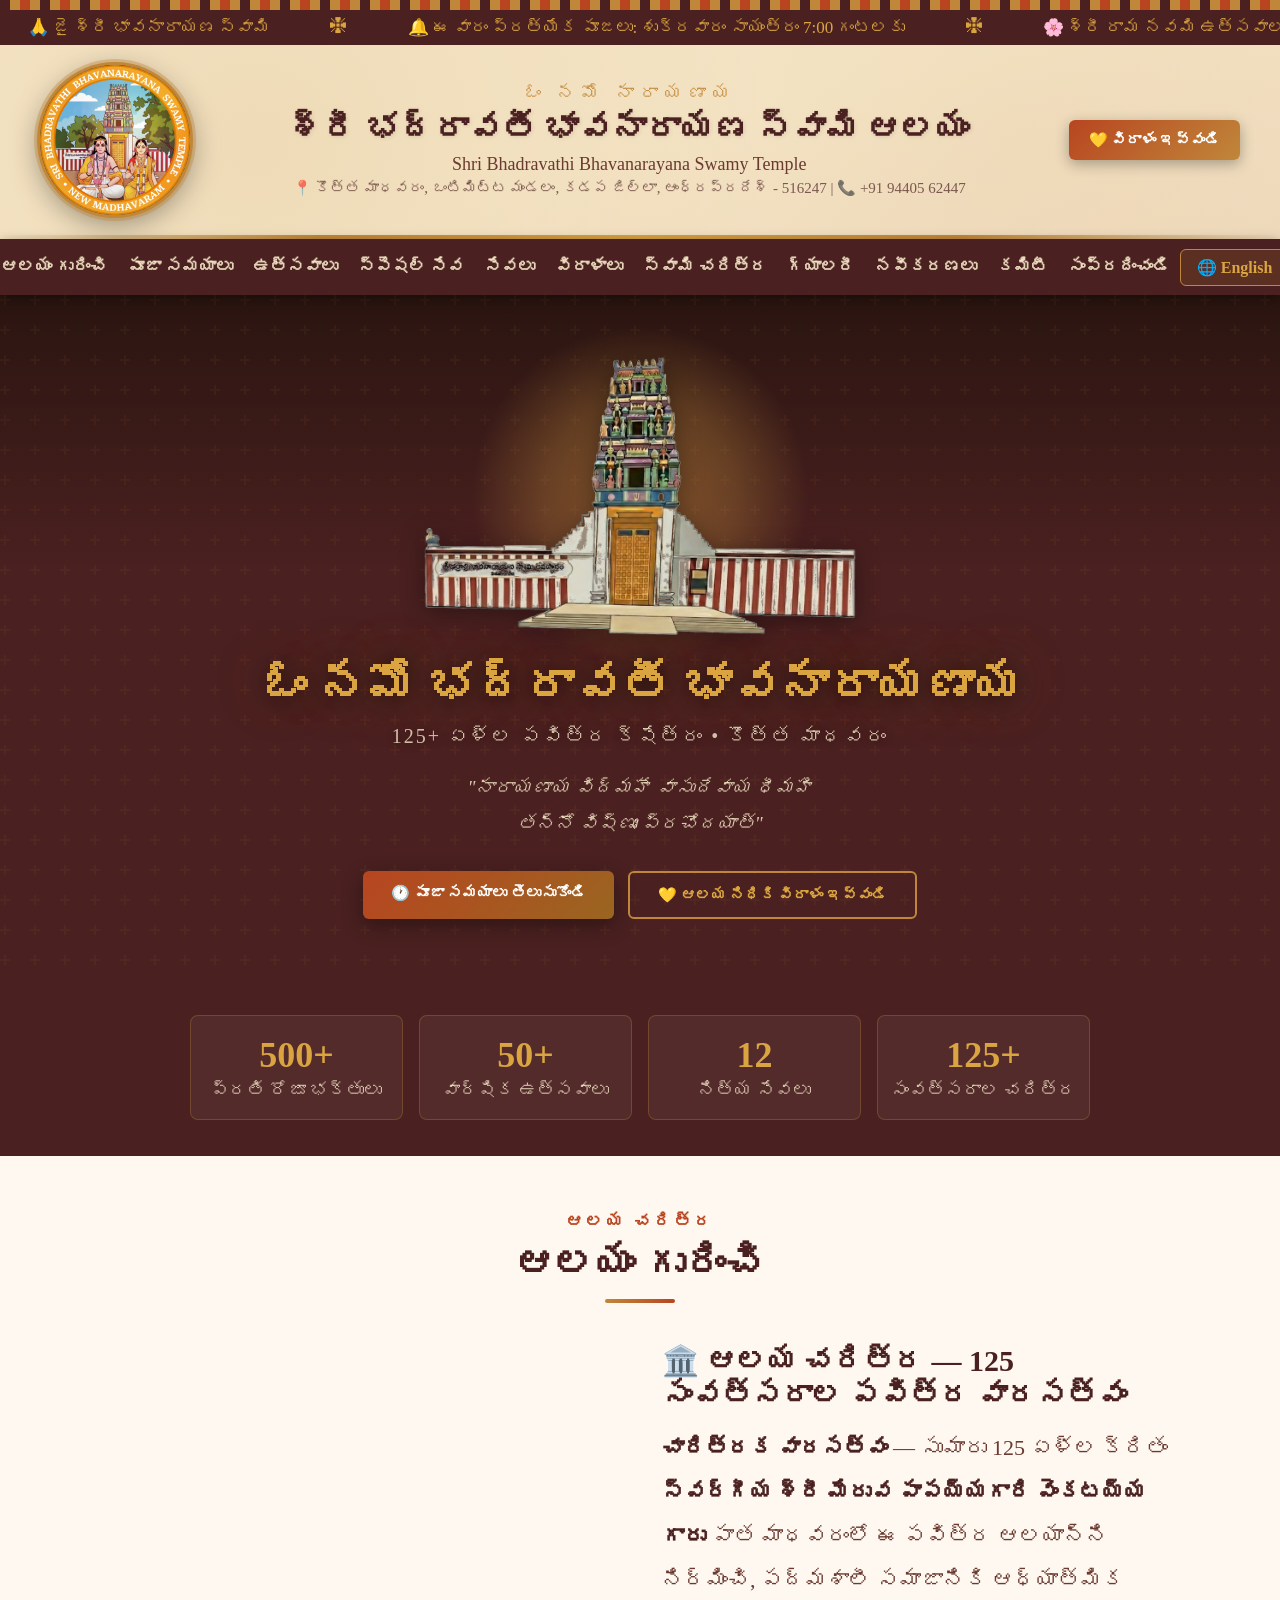
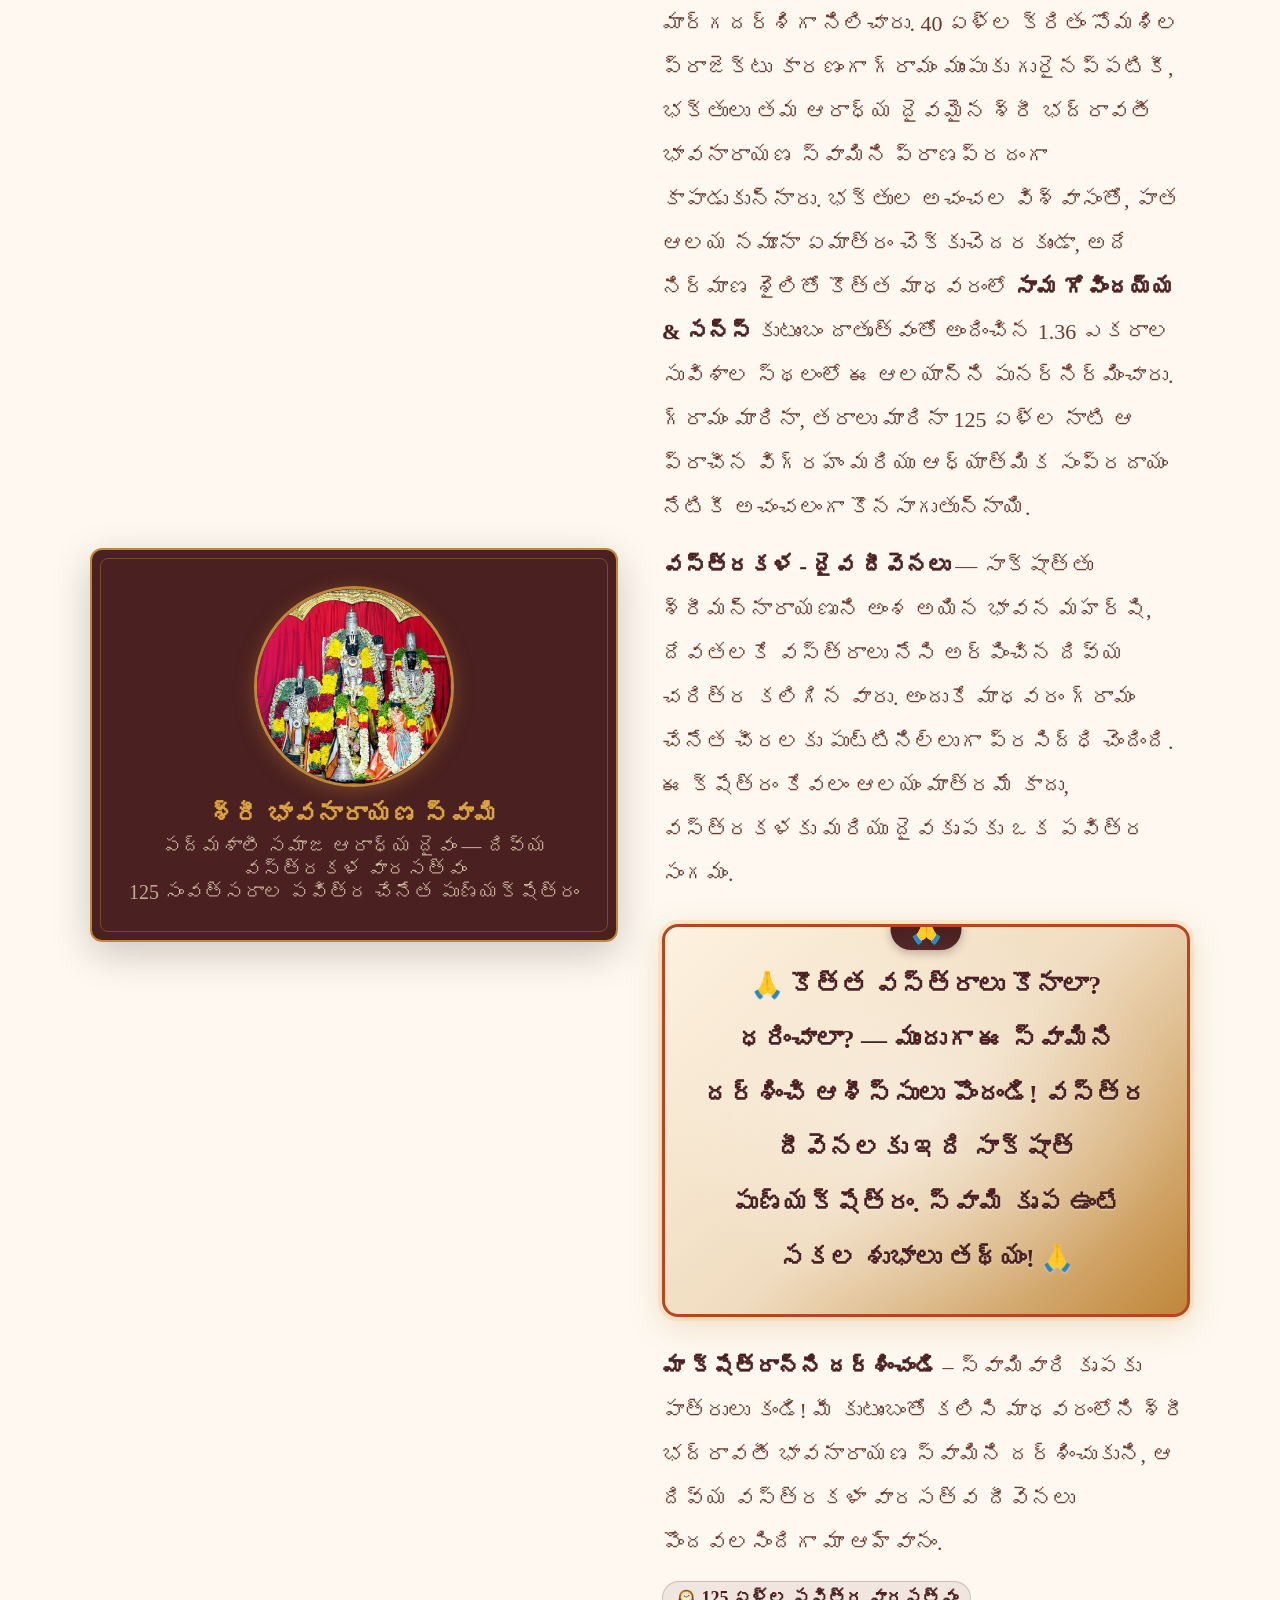
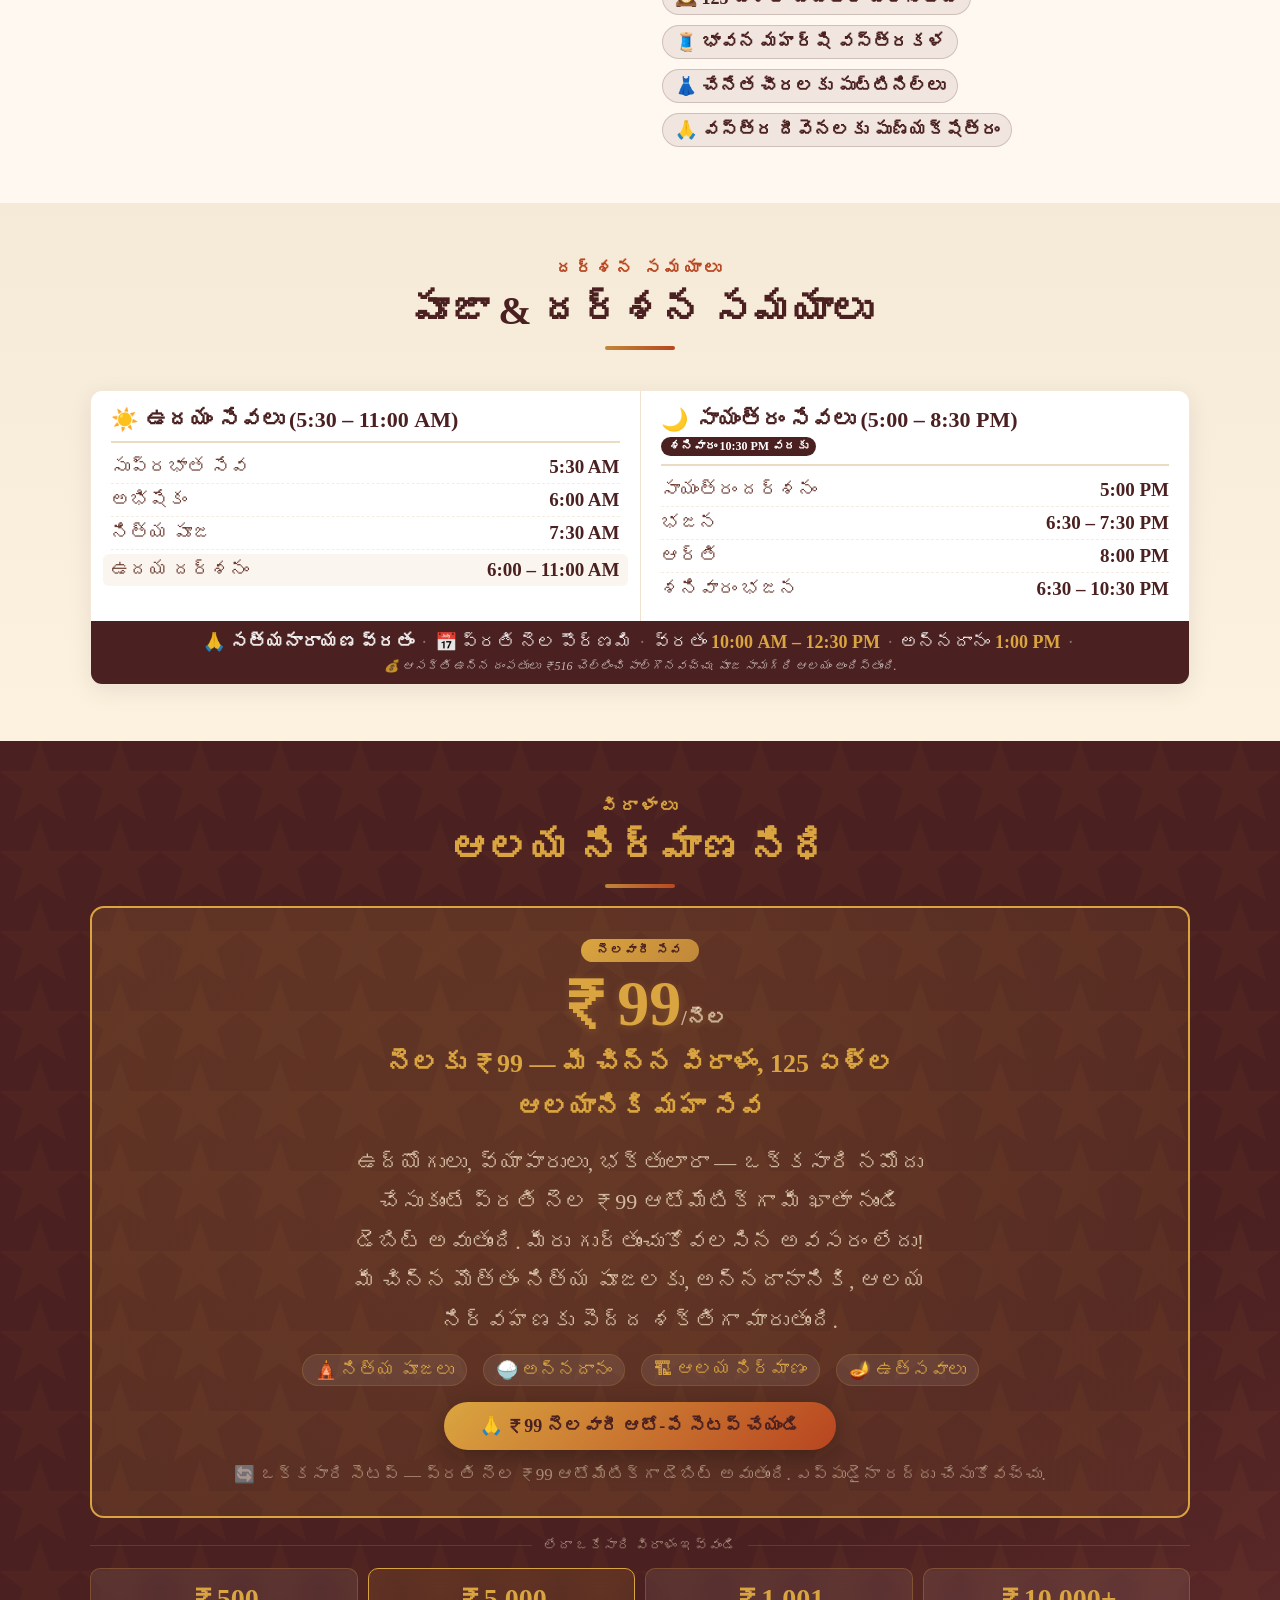
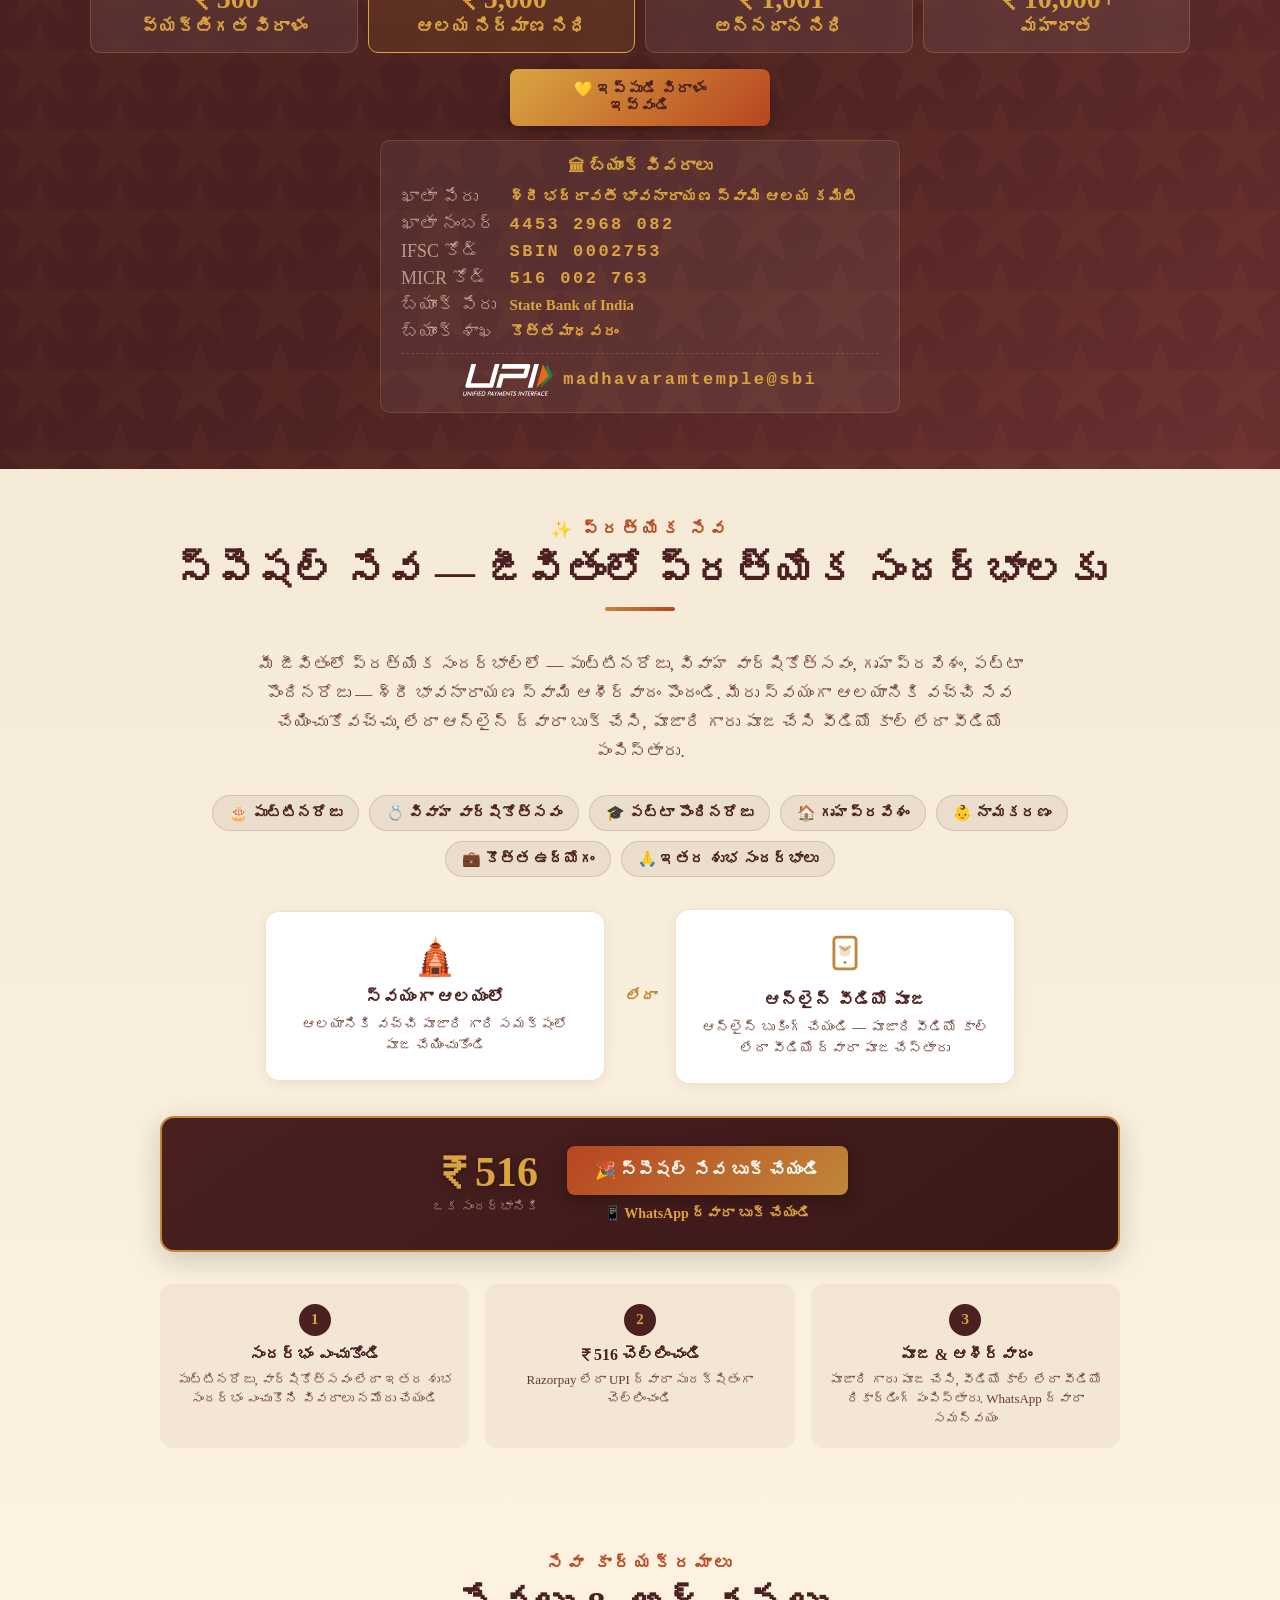
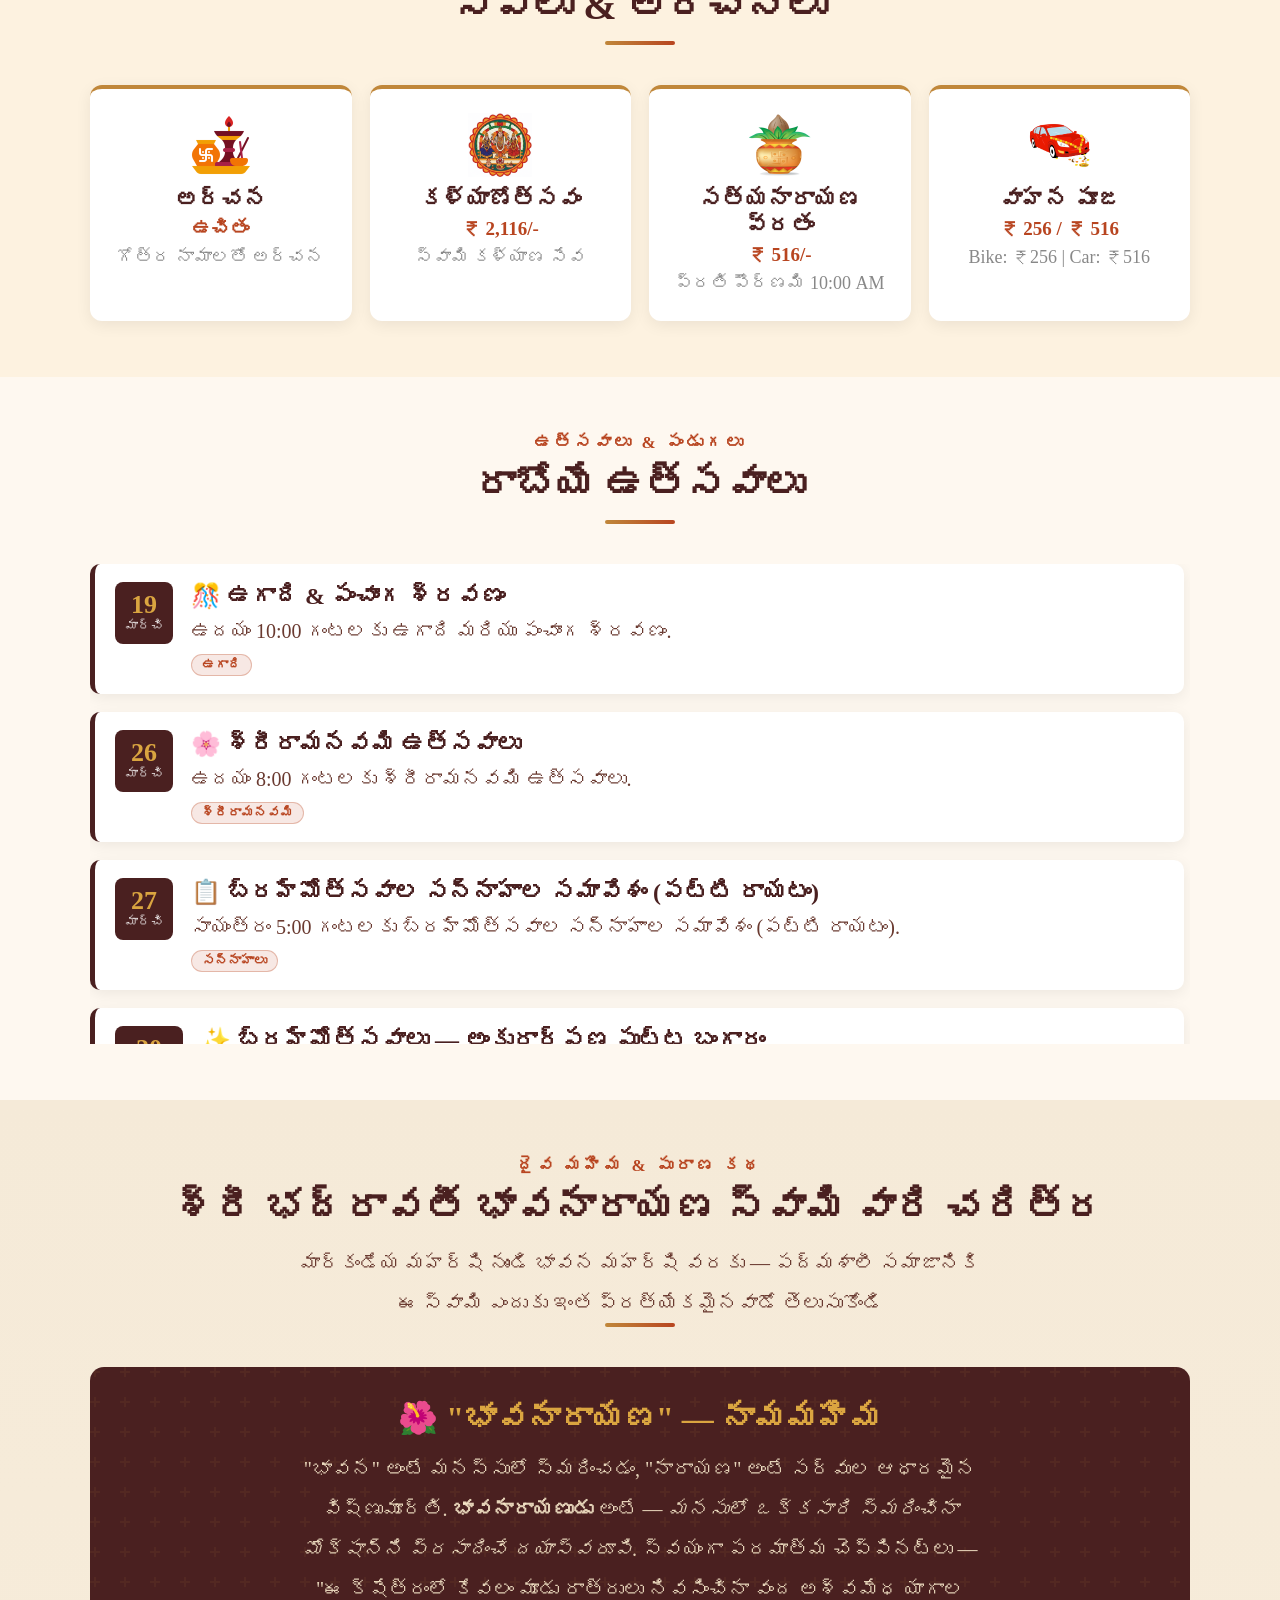
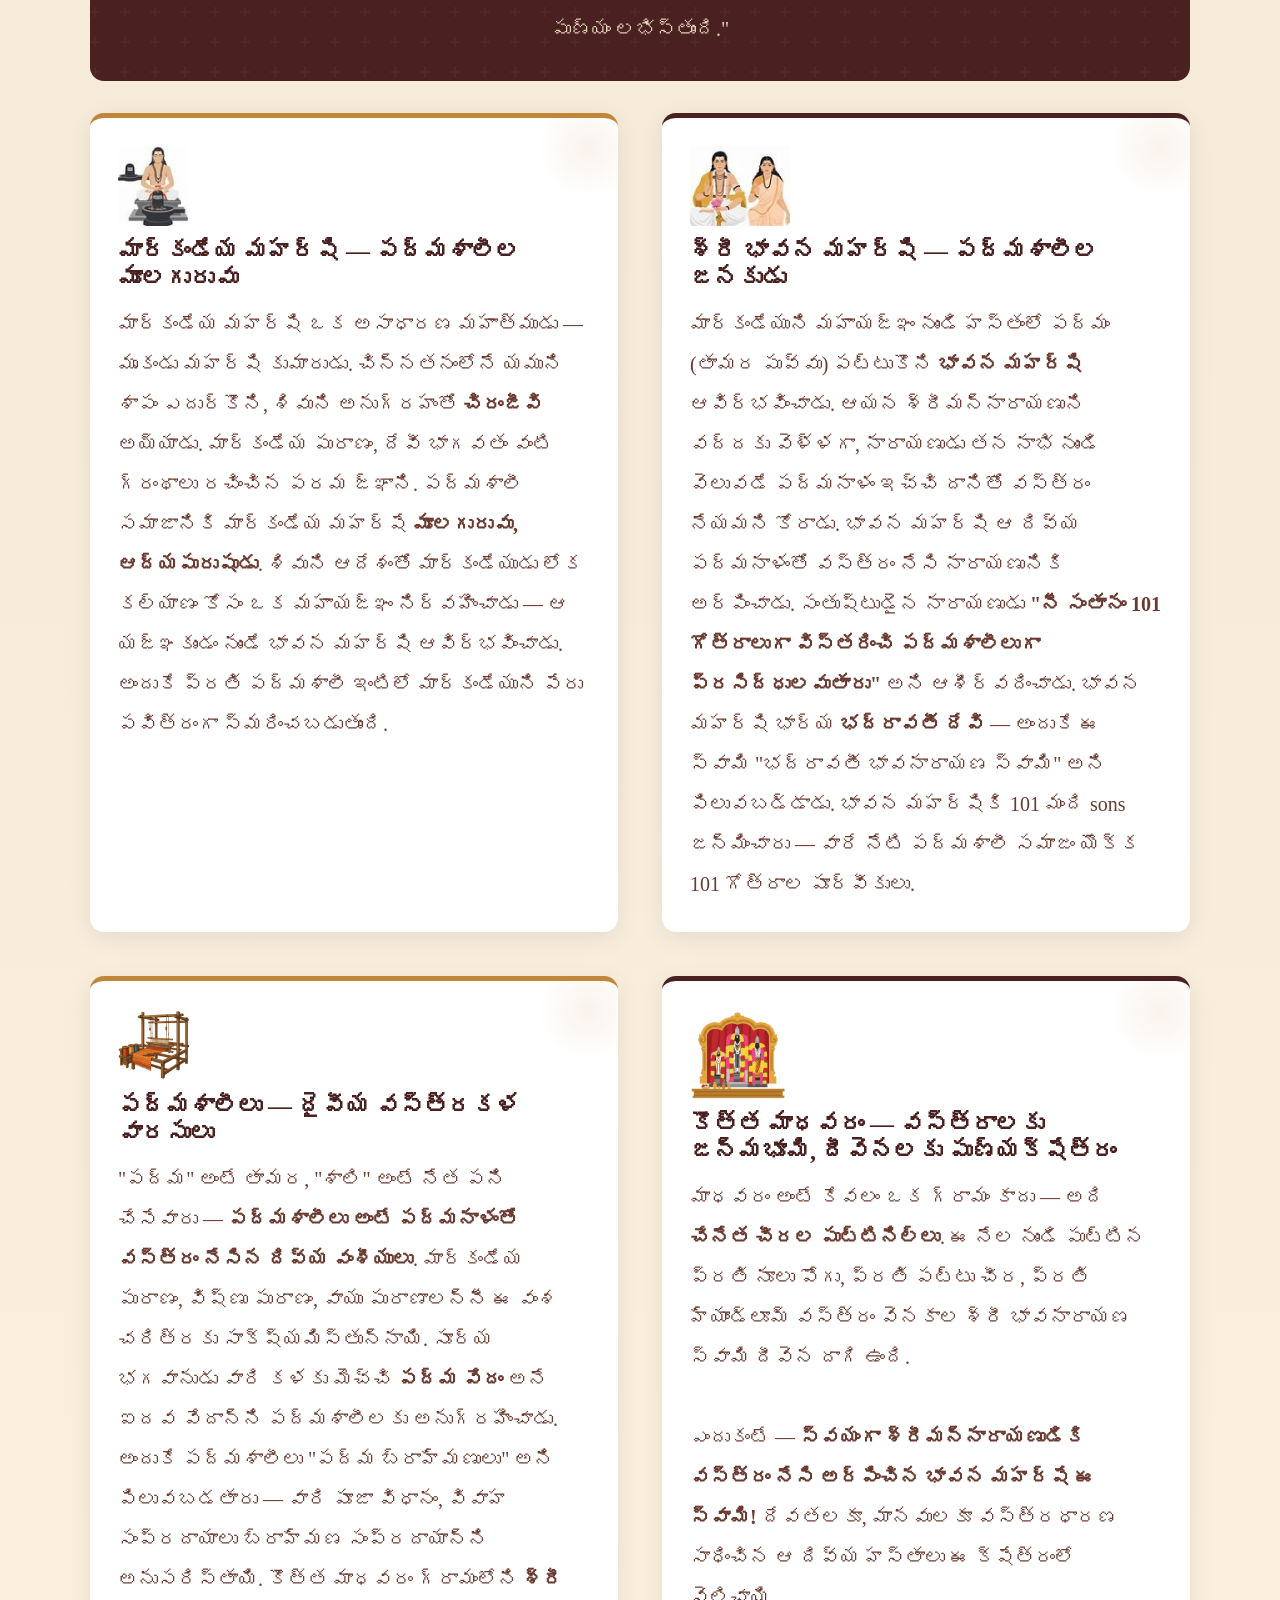
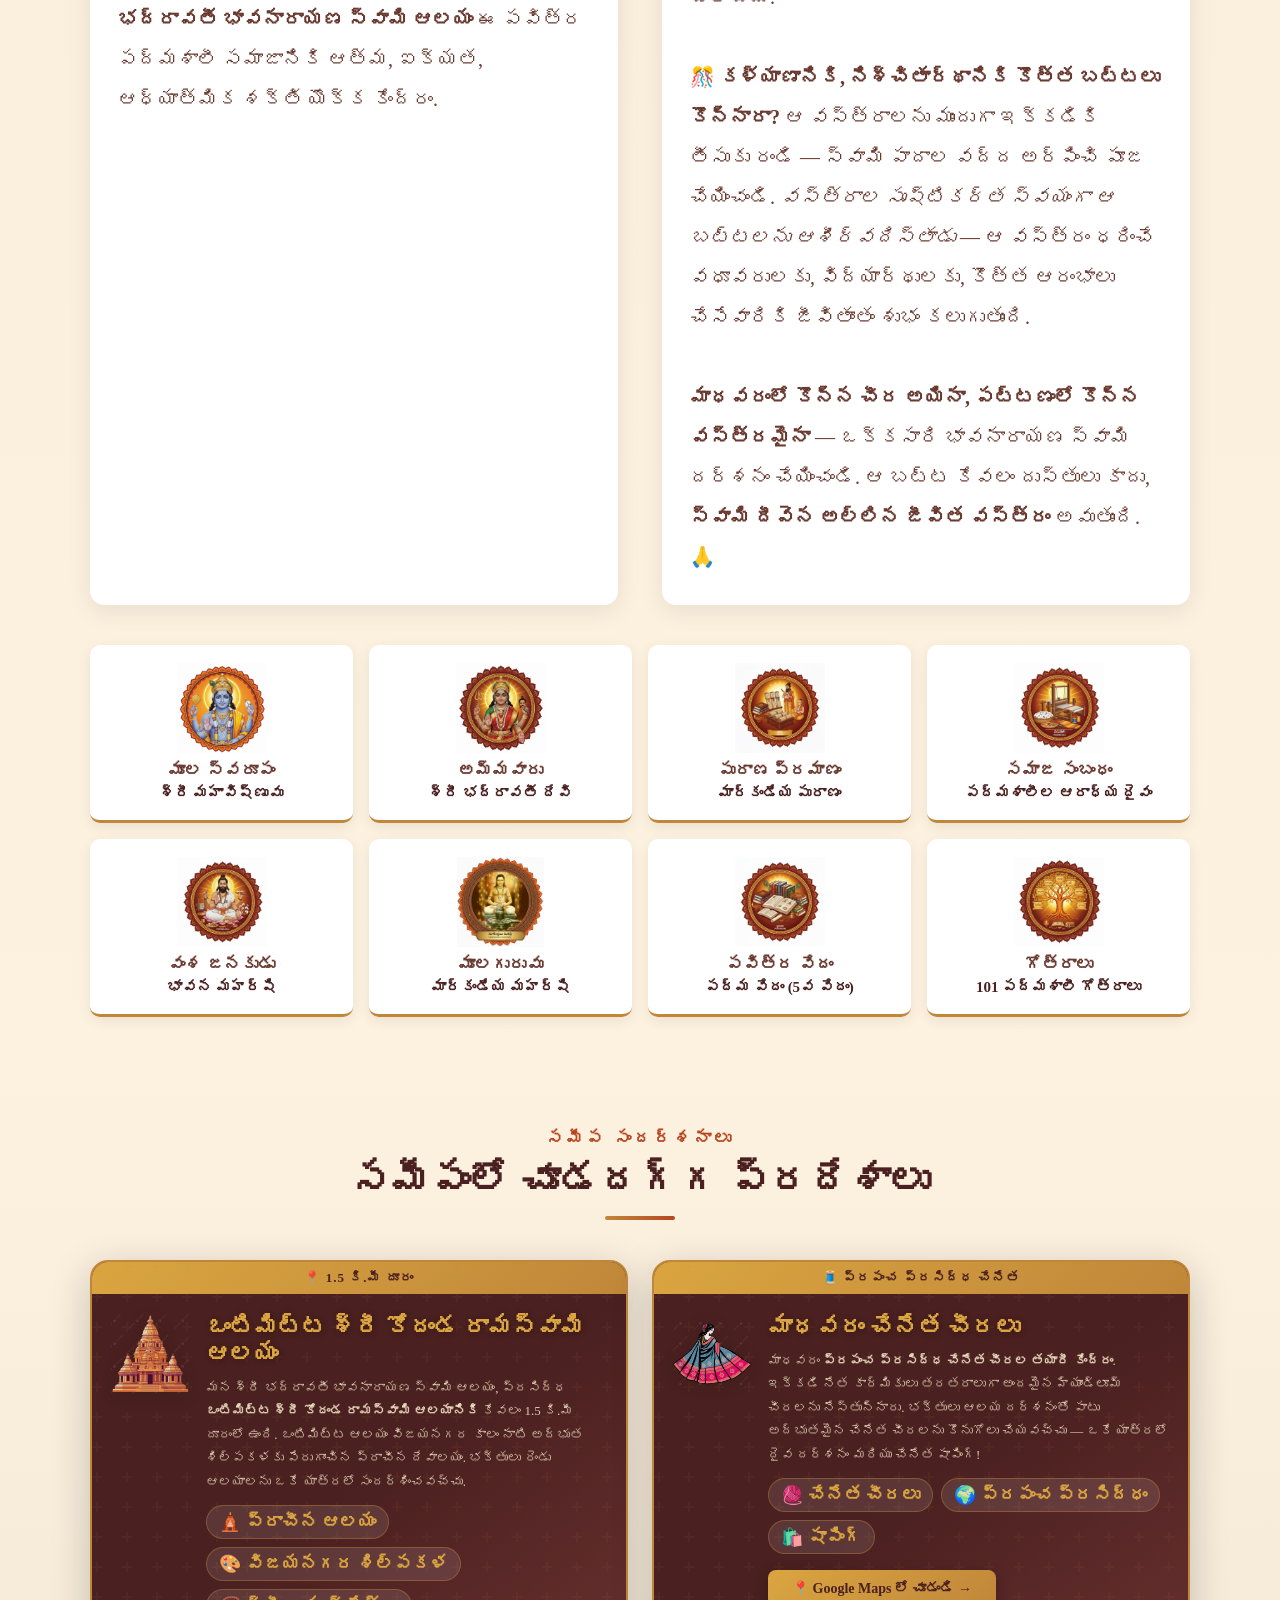
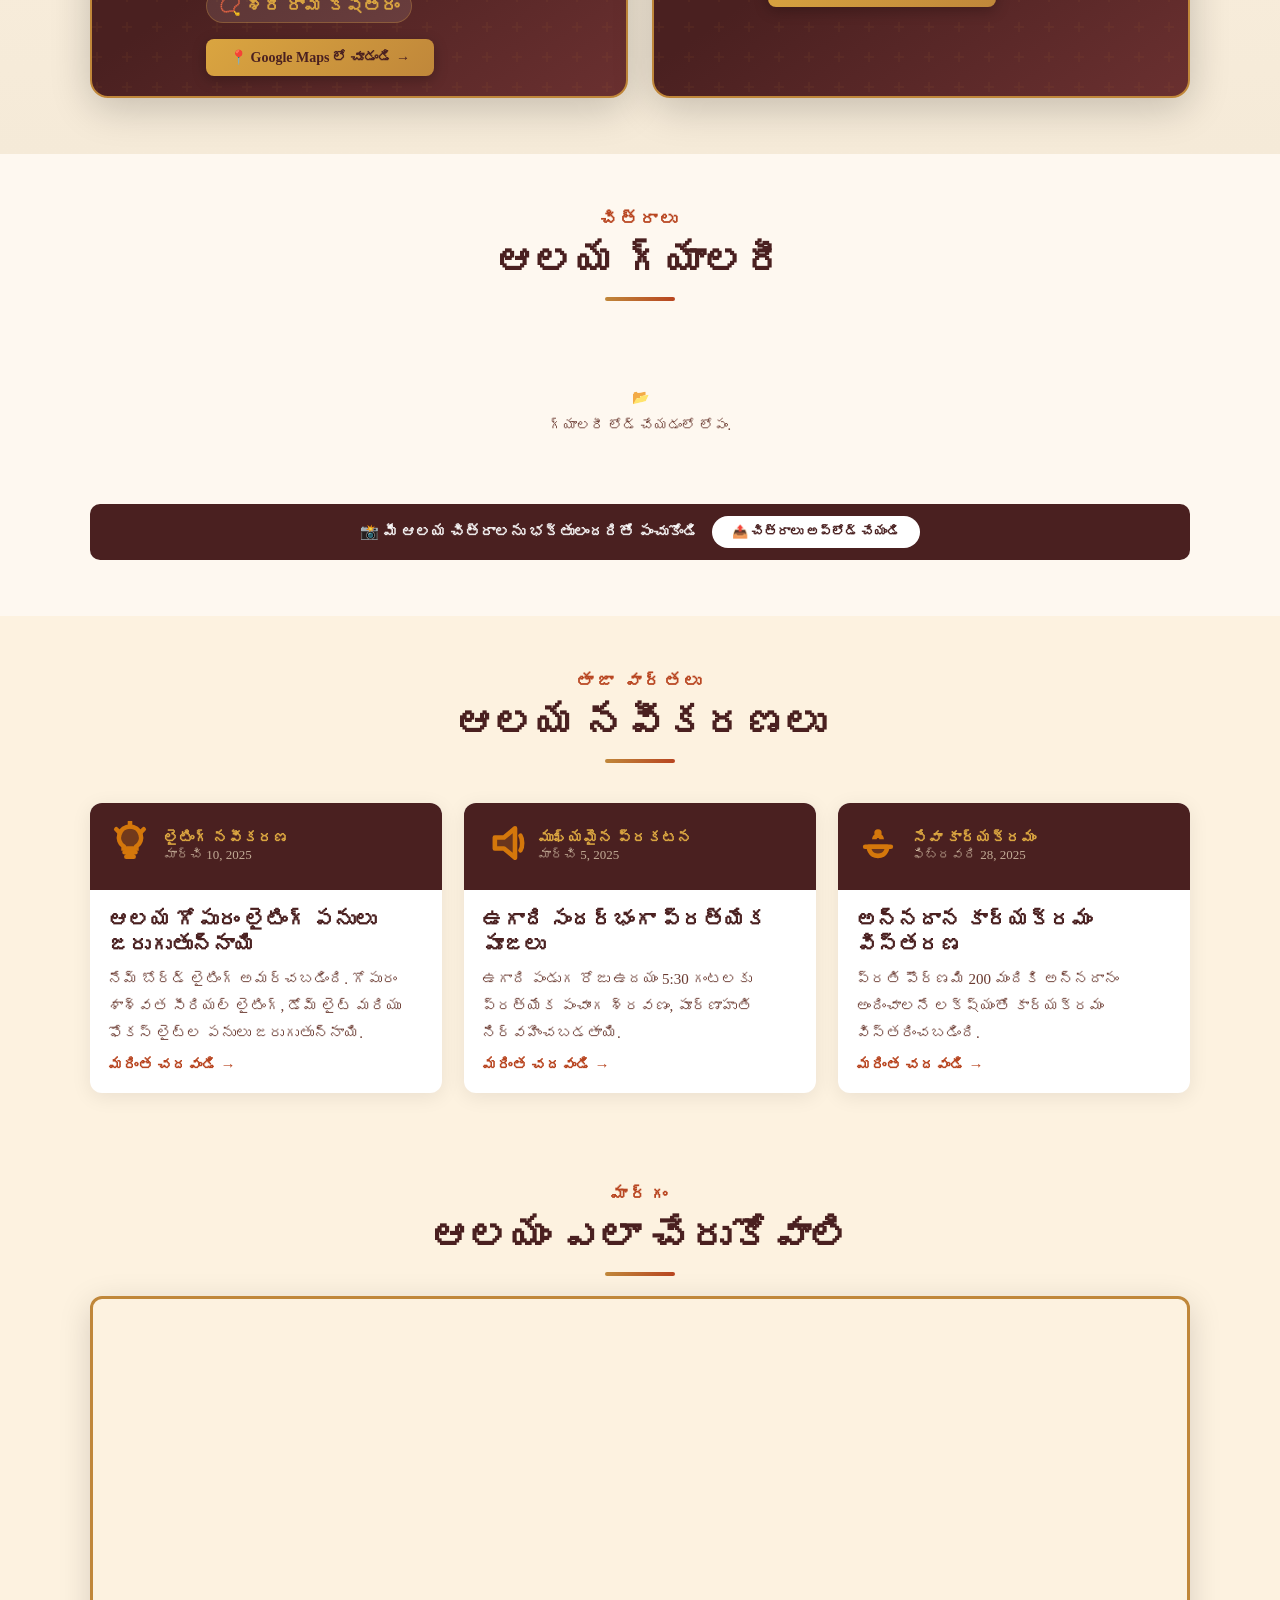
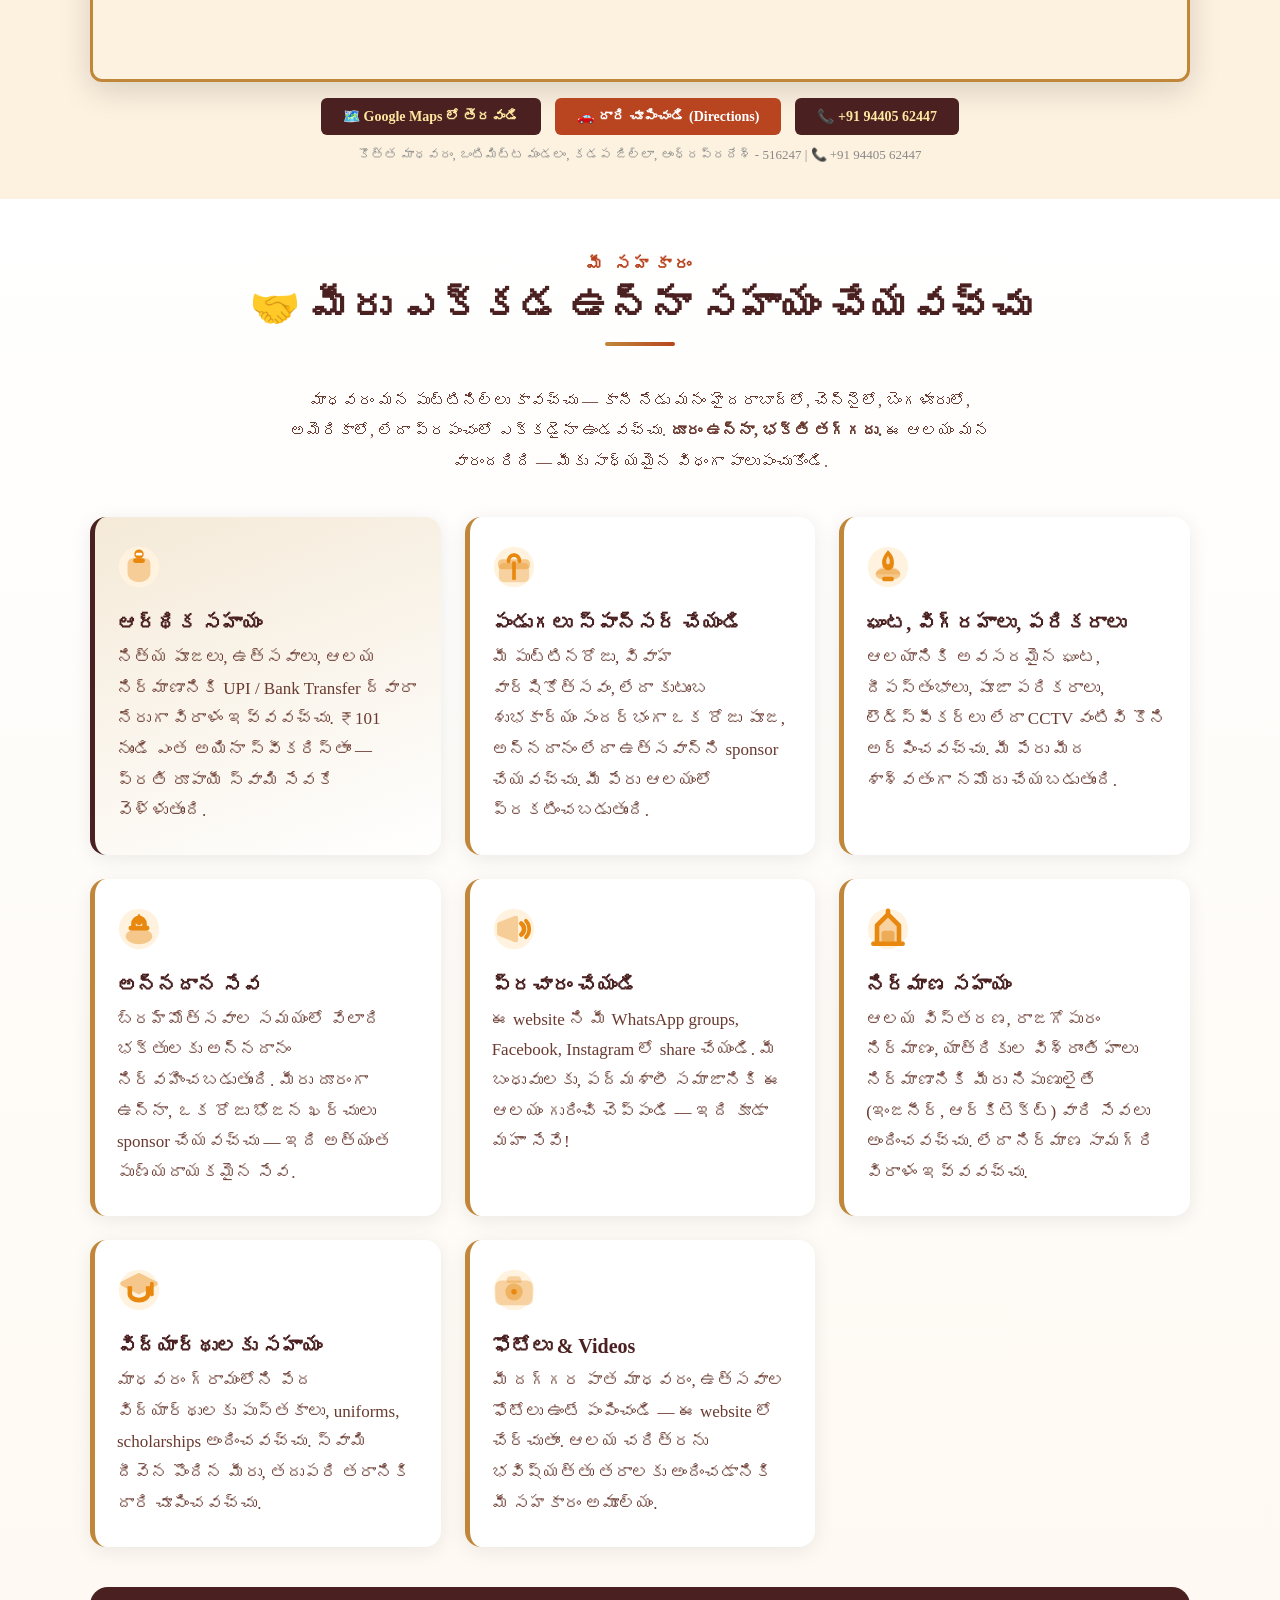
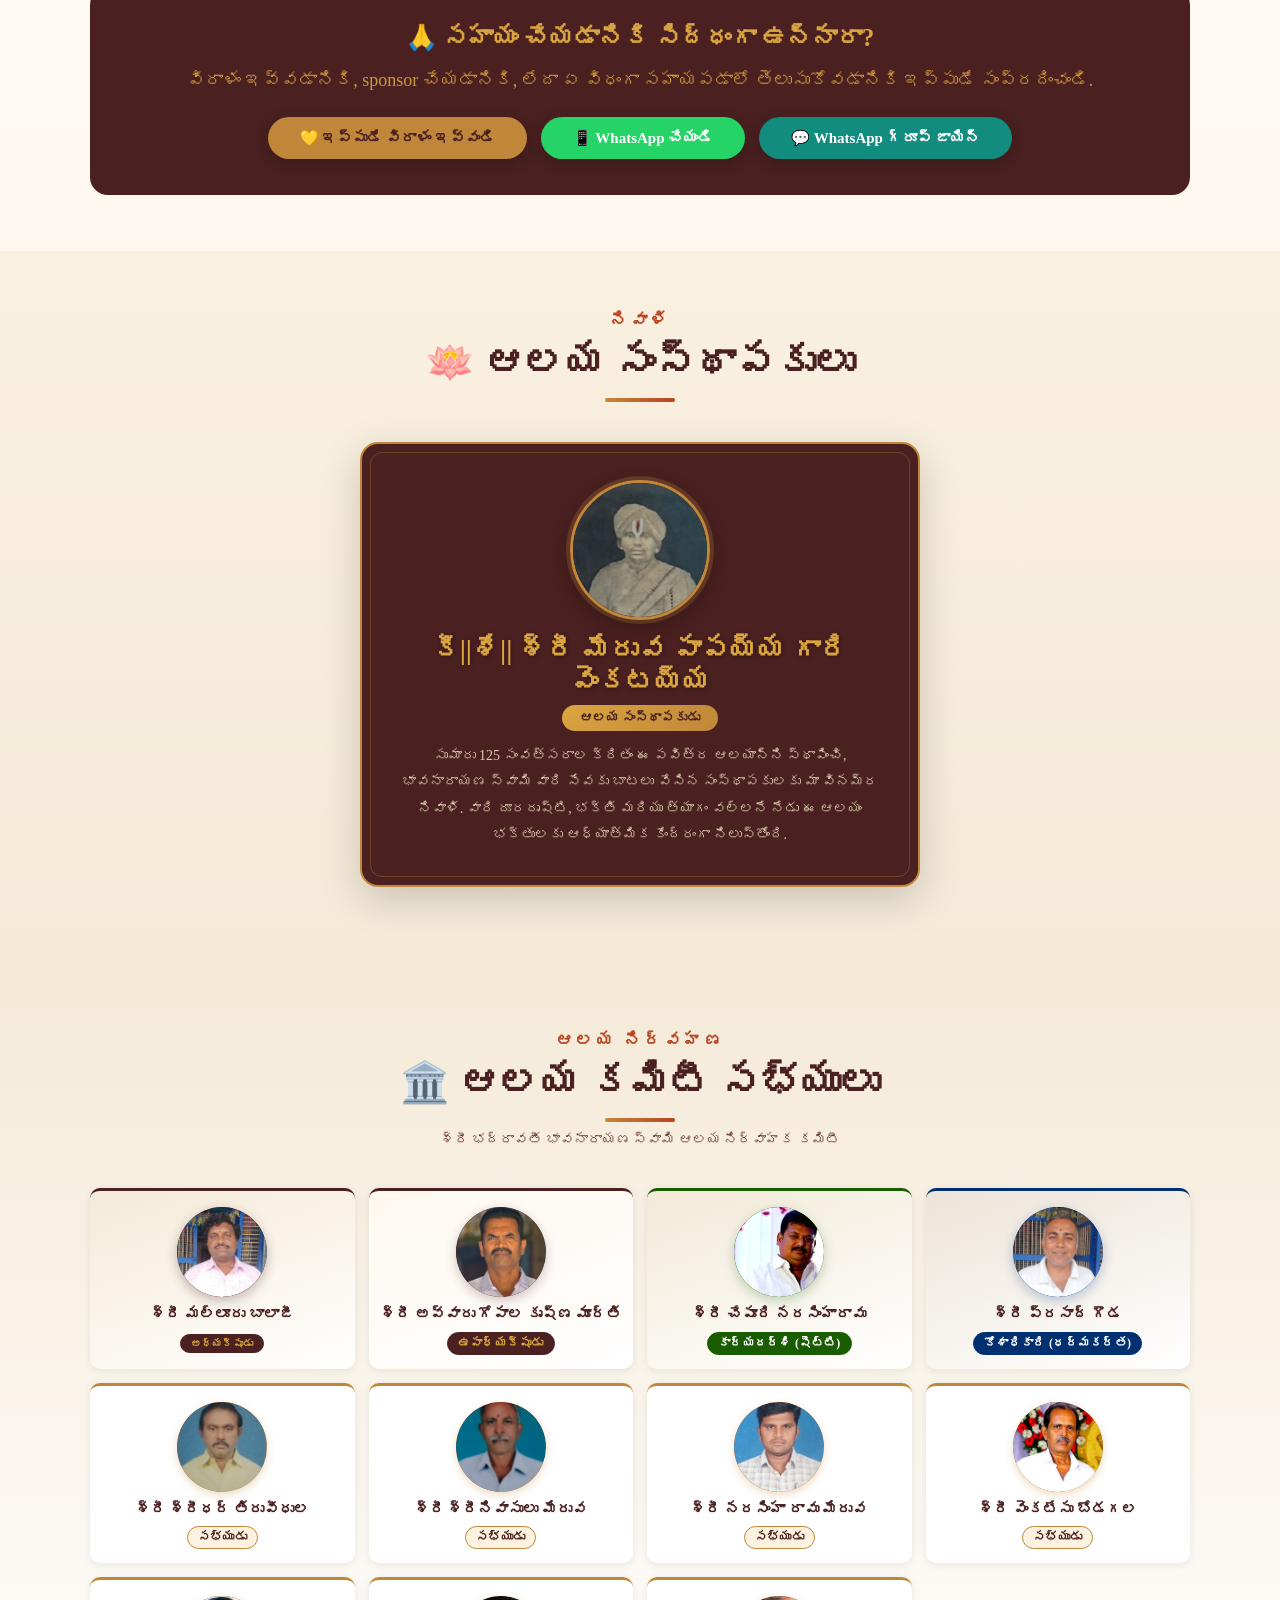
==== index.html @ 4ecc744e "update: split hero title into mantra + tagline, replace online seva emoji with SVG icon, bump CSS ca" ====
<!DOCTYPE html>
<html lang="te">
<head>
  <meta charset="UTF-8" />
  <meta name="viewport" content="width=device-width, initial-scale=1.0" />
  <link rel="icon" type="image/jpeg" href="images/image_1.jpg" />
  <link rel="apple-touch-icon" href="images/image_1.jpg" />

  <!-- Google Analytics (GA4) — Replace G-NRWJYE1H2C with your Measurement ID -->
  <script async src="https://www.googletagmanager.com/gtag/js?id=G-NRWJYE1H2C"></script>
  <script>
    window.dataLayer = window.dataLayer || [];
    function gtag(){dataLayer.push(arguments);}
    gtag('js', new Date());
    gtag('config', 'G-NRWJYE1H2C');
  </script>
  <title data-i18n="page_title">Bhavanarayanaswamy Temple | Madhavaram, Kadapa Dist, Andhra Pradesh</title>

  <!-- SEO Meta Tags -->
  <meta name="description" content="Sri Bhadravathi Bhavanarayana Swamy Temple, New Madhavaram, Andhra Pradesh. 125+ year old Hindu temple. Puja timings, sevas, donations, festivals, and photo gallery." />
  <meta name="keywords" content="Bhavanarayana Swamy, New Madhavaram temple, Hindu temple Andhra Pradesh, Padmasali temple, Brahmotsavam, puja timings, donations, Vontimitta" />
  <meta name="robots" content="index, follow" />
  <link rel="canonical" href="https://www.bhavanarayanaswamy.com/" />

  <!-- Open Graph -->
  <meta property="og:title" content="Sri Bhadravathi Bhavanarayana Swamy Temple - New Madhavaram" />
  <meta property="og:description" content="125+ year old Hindu temple in New Madhavaram, Andhra Pradesh. Explore puja timings, sevas, festivals, photo gallery, and donate to the temple fund." />
  <meta property="og:type" content="website" />
  <meta property="og:url" content="https://www.bhavanarayanaswamy.com/" />
  <meta property="og:image" content="https://www.bhavanarayanaswamy.com/images/og-image.jpg" />
  <meta property="og:image:width" content="1200" />
  <meta property="og:image:height" content="630" />
  <meta property="og:image:alt" content="Sri Bhadravathi Bhavanarayana Swamy Temple, New Madhavaram" />
  <meta property="og:locale" content="te_IN" />
  <meta property="og:locale:alternate" content="en_IN" />
  <meta property="og:site_name" content="Sri Bhadravathi Bhavanarayana Swamy Temple" />

  <!-- Twitter Card -->
  <meta name="twitter:card" content="summary_large_image" />
  <meta name="twitter:title" content="Sri Bhadravathi Bhavanarayana Swamy Temple" />
  <meta name="twitter:description" content="125+ year old Hindu temple in New Madhavaram. Puja timings, sevas, festivals, donations & gallery." />
  <meta name="twitter:image" content="https://www.bhavanarayanaswamy.com/images/og-image.jpg" />
  <meta name="twitter:image:alt" content="Sri Bhadravathi Bhavanarayana Swamy Temple, New Madhavaram" />

  <!-- Theme Color (mobile browser chrome) -->
  <meta name="theme-color" content="#f5e6c8" />

  <!-- Geo Meta -->
  <meta name="geo.region" content="IN-AP" />
  <meta name="geo.placename" content="New Madhavaram" />
  <meta name="geo.position" content="14.406397;79.008048" />
  <meta name="ICBM" content="14.406397, 79.008048" />

  <!-- Content Security Policy -->
  <meta http-equiv="Content-Security-Policy" content="default-src 'self'; script-src 'self' 'unsafe-inline' https://checkout.razorpay.com https://www.googleapis.com https://www.googletagmanager.com https://www.google-analytics.com; style-src 'self' 'unsafe-inline' https://fonts.googleapis.com; font-src https://fonts.gstatic.com; img-src 'self' data: https://lh3.googleusercontent.com https://www.googleapis.com https://*.google.com https://*.gstatic.com https://www.googletagmanager.com https://www.google-analytics.com; frame-src https://www.google.com https://api.razorpay.com; connect-src 'self' https://www.googleapis.com https://lumberjack.razorpay.com https://api.razorpay.com https://script.google.com https://script.googleusercontent.com https://www.google-analytics.com https://*.google-analytics.com https://*.analytics.google.com https://www.googletagmanager.com;" />

  <link href="https://fonts.googleapis.com/css2?family=Mandali&display=swap" rel="stylesheet" />
  <link rel="stylesheet" href="styles.css?v=6" />

  <!-- Structured Data: Hindu Temple -->
  <script type="application/ld+json">
  {
    "@context": "https://schema.org",
    "@type": ["HinduTemple", "PlaceOfWorship", "TouristAttraction"],
    "name": "Sri Bhadravathi Bhavanarayana Swamy Temple",
    "alternateName": "శ్రీ భద్రావతీ భావనారాయణ స్వామి ఆలయం",
    "description": "A 125+ year old Hindu temple dedicated to Lord Sri Bhadravathi Bhavanarayana (Vishnu) in New Madhavaram, Andhra Pradesh, India. Sacred site for the Padmasali community with daily pujas, annual 10-day Brahmotsavam, and annadanam services.",
    "url": "https://www.bhavanarayanaswamy.com/",
    "telephone": "+919440562447",
    "email": "madhavaramtemple@gmail.com",
    "address": {
      "@type": "PostalAddress",
      "streetAddress": "New Madhavaram",
      "addressLocality": "Vontimitta Mandal",
      "addressRegion": "Andhra Pradesh",
      "postalCode": "516247",
      "addressCountry": "IN"
    },
    "geo": {
      "@type": "GeoCoordinates",
      "latitude": 14.406397,
      "longitude": 79.008048
    },
    "openingHoursSpecification": [
      {
        "@type": "OpeningHoursSpecification",
        "dayOfWeek": ["Monday","Tuesday","Wednesday","Thursday","Friday","Saturday","Sunday"],
        "opens": "06:00",
        "closes": "11:00"
      },
      {
        "@type": "OpeningHoursSpecification",
        "dayOfWeek": ["Monday","Tuesday","Wednesday","Thursday","Friday","Sunday"],
        "opens": "17:00",
        "closes": "20:30"
      },
      {
        "@type": "OpeningHoursSpecification",
        "dayOfWeek": "Saturday",
        "opens": "17:00",
        "closes": "22:30"
      }
    ],
    "image": "https://www.bhavanarayanaswamy.com/images/og-image.jpg",
    "foundingDate": "1900",
    "sameAs": [
      "https://www.youtube.com/@bhavanarayanaswamy",
      "https://www.facebook.com/profile.php?id=61588520801451"
    ],
    "hasMap": "https://www.google.com/maps?q=14.406397548669661,79.00804832679445",
    "publicAccess": true,
    "isAccessibleForFree": true
  }
  </script>
</head>
<body>
<a href="#main-content" class="skip-to-content" data-i18n="skip_to_content">ప్రధాన విషయానికి వెళ్ళండి</a>

<div class="border-pattern"></div>

<!-- TICKER -->
<div class="ticker-bar" aria-label="Live announcements">
  <div class="ticker-inner">
    <span data-i18n="ticker_1">🙏 జై శ్రీ భావనారాయణ స్వామి</span><span>&nbsp;❈&nbsp;</span>
    <span data-i18n="ticker_2">🔔 ఈ వారం ప్రత్యేక పూజలు: శుక్రవారం సాయంత్రం 7:00 గంటలకు</span><span>&nbsp;❈&nbsp;</span>
    <span data-i18n="ticker_3">🌸 శ్రీ రామ నవమి ఉత్సవాలు - మార్చి 28-29</span><span>&nbsp;❈&nbsp;</span>
    <span data-i18n="ticker_4">💛 ఆలయ నిర్మాణ నిధికి మీ విరాళం అందించండి</span><span>&nbsp;❈&nbsp;</span>
    <span data-i18n="ticker_5">📢 ప్రతి నెల పౌర్ణమి రోజు అన్నదానం నిర్వహించబడుతుంది</span><span>&nbsp;❈&nbsp;</span>
    <span data-i18n="ticker_6">💛 నెలకు ₹99 ఆలయ సేవ — మీ చిన్న విరాళం, స్వామి సేవకు మహాబలం!</span><span>&nbsp;❈&nbsp;</span>
    <span data-i18n="ticker_1">🙏 జై శ్రీ భావనారాయణ స్వామి</span><span>&nbsp;❈&nbsp;</span>
    <span data-i18n="ticker_2">🔔 ఈ వారం ప్రత్యేక పూజలు: శుక్రవారం సాయంత్రం 7:00 గంటలకు</span>
  </div>
</div>

<!-- HEADER -->
<header>
  <div class="header-top">
    <div class="temple-emblem"><img src="images/image_1.jpg" alt="శ్రీ భద్రావతీ భావనారాయణ స్వామి ఆలయం లోగో" data-i18n-alt="header_logo_alt" style="width:100%;height:100%;object-fit:cover;border-radius:50%;" /></div>
    <div class="header-titles">
      <div class="om-symbol" data-i18n="header_om">ఓం నమో నారాయణాయ</div>
      <div class="temple-main-title" data-i18n="header_title">శ్రీ భద్రావతీ భావనారాయణ స్వామి ఆలయం</div>
      <div class="temple-sub-title" data-i18n="header_subtitle">Shri Bhadravathi Bhavanarayana Swamy Temple</div>
      <div class="temple-location" data-i18n="header_location">📍 కొత్త మాధవరం, ఒంటిమిట్ట మండలం, కడప జిల్లా, ఆంధ్రప్రదేశ్ - 516247 | 📞 +91 94405 62447</div>
    </div>
    <button class="header-donate-btn" onclick="openDonateModal()" data-i18n="header_donate_btn">💛 విరాళం ఇవ్వండి</button>
  </div>
  <div class="gold-divider"></div>
</header>

<!-- NAV -->
<nav role="navigation">
  <div class="nav-container">
    <button class="nav-toggle" id="navToggle" data-i18n-aria="nav_toggle_aria" aria-label="మెను తెరవండి" aria-expanded="false" onclick="toggleNav()">
      <span></span><span></span><span></span>
    </button>
    <ul class="nav-links" id="navLinks">
      <li><a href="#about" onclick="closeNav()" data-i18n="nav_about">ఆలయం గురించి</a></li>
      <li><a href="#timings" onclick="closeNav()" data-i18n="nav_timings">పూజా సమయాలు</a></li>
      <li><a href="#events" onclick="closeNav()" data-i18n="nav_events">ఉత్సవాలు</a></li>
      <li><a href="#special-seva" onclick="closeNav()" data-i18n="nav_special_seva">స్పెషల్ సేవ</a></li>
      <li><a href="#sevas" onclick="closeNav()" data-i18n="nav_sevas">సేవలు</a></li>
      <li><a href="#donation" onclick="closeNav()" data-i18n="nav_donation">విరాళాలు</a></li>
      <li><a href="#deity-history" onclick="closeNav()" data-i18n="nav_deity_history">స్వామి చరిత్ర</a></li>
      <li><a href="#gallery" onclick="closeNav()" data-i18n="nav_gallery">గ్యాలరీ</a></li>
      <li><a href="#updates" onclick="closeNav()" data-i18n="nav_updates">నవీకరణలు</a></li>
      <li><a href="#committee" onclick="closeNav()" data-i18n="nav_committee">కమిటీ</a></li>
      <li><a href="#contact" onclick="closeNav()" data-i18n="nav_contact">సంప్రదించండి</a></li>
    </ul>
    <button class="lang-toggle" id="langToggle" onclick="toggleLanguage()">
      <span>🌐</span> <span id="langToggleText">English</span>
    </button>
  </div>
</nav>

<main id="main-content">

<!-- HERO -->
<section class="hero" data-i18n-aria="hero_aria" aria-label="ఆలయ స్వాగతం">

  <div class="hero-temple-art" aria-hidden="true"><img src="images/temple-logo.png" alt="ఆలయ గోపురం" data-i18n-alt="hero_logo_alt" class="hero-logo-img" /></div>
  <h1 data-i18n="hero_title" class="hero-mantra">ఓం నమో భద్రావతీ భావనారాయణాయ</h1>
  <p class="hero-tagline" data-i18n="hero_tagline">125+ ఏళ్ల పవిత్ర క్షేత్రం • కొత్త మాధవరం</p>
  <p class="hero-verse" data-i18n="hero_verse">
    "నారాయణాయ విద్మహే వాసుదేవాయ ధీమహి<br/>తన్నో విష్ణుః ప్రచోదయాత్"
  </p>
  <div class="hero-cta-group">
    <a href="#timings" class="btn-primary" data-i18n="hero_cta_timings">🕐 పూజా సమయాలు తెలుసుకోండి</a>
    <button onclick="openDonateModal()" class="btn-secondary" data-i18n="hero_cta_donate">💛 ఆలయ నిధికి విరాళం ఇవ్వండి</button>
  </div>
</section>

<!-- STATS -->
<div class="stats-band">
  <div class="stats-grid">
    <div class="stat-item"><span class="stat-number" data-i18n="stats_devotees_number">500+</span><div class="stat-label" data-i18n="stats_devotees">ప్రతి రోజూ భక్తులు</div></div>
    <div class="stat-item"><span class="stat-number" data-i18n="stats_festivals_number">50+</span><div class="stat-label" data-i18n="stats_festivals">వార్షిక ఉత్సవాలు</div></div>
    <div class="stat-item"><span class="stat-number" data-i18n="stats_sevas_number">12</span><div class="stat-label" data-i18n="stats_sevas">నిత్య సేవలు</div></div>
    <div class="stat-item"><span class="stat-number" data-i18n="stats_history_number">125+</span><div class="stat-label" data-i18n="stats_history">సంవత్సరాల చరిత్ర</div></div>
  </div>
</div>

<!-- ABOUT -->
<section class="about-section" id="about">
  <div class="container">
    <div class="section-header">
      <div class="small-label" data-i18n="about_label">ఆలయ చరిత్ర</div>
      <h2 data-i18n="about_heading">ఆలయం గురించి</h2>
      <div class="underline"></div>
    </div>
    <div class="about-grid">
      <div class="about-image-box">
        <img src="images/deity-logo.jpg" alt="శ్రీ భద్రావతీ భావనారాయణ స్వామి" data-i18n-alt="about_deity_logo_alt" class="deity-logo-img" loading="lazy" />
        <div class="deity-name" data-i18n="about_deity_name">శ్రీ భావనారాయణ స్వామి</div>
        <div class="deity-epithet" data-i18n="about_epithet">పద్మశాలీ సమాజ ఆరాధ్య దైవం<br/>125 సంవత్సరాల పవిత్ర వారసత్వం</div>
      </div>
      <div class="about-text">
        <h3 data-i18n="about_content_heading">🏛️ ఆలయ చరిత్ర — 125 సంవత్సరాల పవిత్ర వారసత్వం</h3>

        <p data-i18n="about_p1">శ్రీ భద్రావతీ భావనారాయణ స్వామి ఆలయం దాదాపు <strong>125 సంవత్సరాల</strong> క్రితం ఒంటిమిట్ట మండలంలోని మాధవరం గ్రామంలో స్థాపించబడింది. ఈ పవిత్ర ఆలయ నిర్మాణానికి నాంది పలికిన మహానుభావుడు — <strong>శ్రీ మేరువ పాపయ్య గారి వెంకటయ్య గారు</strong>. వారి ఆధ్యాత్మిక దృష్టి, అచంచలమైన భక్తి వల్లనే ఈ క్షేత్రం ఆనాటి నుండి గ్రామస్తుల హృదయాలలో నిలిచిపోయింది.</p>

        <p data-i18n="about_p2">కాలగతిలో ఒక విషాద సంఘటన సంభవించింది — <strong>1987వ సంవత్సరంలో సోమశిల ప్రాజెక్టు</strong> కారణంగా మాధవరం గ్రామం జలాశయ ముంపు ప్రాంతంలోకి వచ్చింది. గ్రామస్తులు తమ ఇళ్ళను, తమ జీవితాలను వదలి వెళ్ళవలసి వచ్చింది — కానీ తమ ఆరాధ్య దైవాన్ని మాత్రం వదల్లేదు. అన్నీ కోల్పోయినా, స్వామిని తమతో తీసుకొని కొత్త నేలపై అడుగుపెట్టారు.</p>

        <div class="about-kicker">
          <p data-i18n="about_kicker">🙏 కొత్త వస్త్రాలు కొనాలా? ధరించాలా? — ముందుగా ఈ స్వామిని దర్శించి ఆశీస్సులు పొందండి! వస్త్ర దీవెనలకు ఇది సాక్షాత్ పుణ్యక్షేత్రం. స్వామి కృప ఉంటే సకల శుభాలు తథ్యం! 🙏</p>
        </div>

        <p data-i18n="about_p3">మా క్షేత్రాన్ని దర్శించండి – స్వామివారి కృపకు పాత్రులు కండి!</p>

        <div class="about-highlights">
          <span class="highlight-tag" data-i18n="about_highlight_1">🕰️ 125 ఏళ్ల పవిత్ర వారసత్వం</span>
          <span class="highlight-tag" data-i18n="about_highlight_2">🧵 భావన మహర్షి వస్త్రకళ</span>
          <span class="highlight-tag" data-i18n="about_highlight_3">👗 చేనేత చీరలకు పుట్టినిల్లు</span>
          <span class="highlight-tag" data-i18n="about_highlight_4">🙏 వస్త్ర దీవెనలకు పుణ్యక్షేత్రం</span>
        </div>
      </div>
    </div>
  </div>
</section>


<!-- TIMINGS -->
<section class="timings-section" id="timings">
  <div class="container">
    <div class="section-header">
      <div class="small-label" data-i18n="timings_label">దర్శన సమయాలు</div>
      <h2 data-i18n="timings_heading">పూజా &amp; దర్శన సమయాలు</h2>
      <div class="underline"></div>
    </div>
    <div class="timings-compact">
      <!-- Morning + Evening side by side -->
      <div class="timings-main">
        <div class="timing-col">
          <div class="timing-col-header">☀️ <span data-i18n="timings_morning_title">ఉదయం సేవలు (5:30 – 11:00 AM)</span></div>
          <div class="timing-row"><span class="timing-seva" data-i18n="timings_morning_1_seva">సుప్రభాత సేవ</span><span class="timing-time" data-i18n="timings_morning_1_time">5:30 AM</span></div>
          <div class="timing-row"><span class="timing-seva" data-i18n="timings_morning_2_seva">అభిషేకం</span><span class="timing-time" data-i18n="timings_morning_2_time">6:00 AM</span></div>
          <div class="timing-row"><span class="timing-seva" data-i18n="timings_morning_3_seva">నిత్య పూజ</span><span class="timing-time" data-i18n="timings_morning_3_time">7:30 AM</span></div>
          <div class="timing-row timing-highlight"><span class="timing-seva" data-i18n="timings_morning_4_seva">ఉదయ దర్శనం</span><span class="timing-time" data-i18n="timings_morning_4_time">6:00 – 11:00 AM</span></div>
        </div>
        <div class="timing-divider"></div>
        <div class="timing-col">
          <div class="timing-col-header">🌙 <span data-i18n="timings_evening_title">సాయంత్రం సేవలు (5:00 – 8:30 PM)</span><span class="timing-col-sub" data-i18n="timings_evening_saturday">శనివారం 10:30 PM వరకు</span></div>
          <div class="timing-row"><span class="timing-seva" data-i18n="timings_evening_1_seva">సాయంత్రం దర్శనం</span><span class="timing-time" data-i18n="timings_evening_1_time">5:00 PM</span></div>
          <div class="timing-row"><span class="timing-seva" data-i18n="timings_evening_2_seva">భజన</span><span class="timing-time" data-i18n="timings_evening_2_time">6:30 – 7:30 PM</span></div>
          <div class="timing-row"><span class="timing-seva" data-i18n="timings_evening_3_seva">ఆర్తి</span><span class="timing-time" data-i18n="timings_evening_3_time">8:00 PM</span></div>
          <div class="timing-row"><span class="timing-seva" data-i18n="timings_evening_4_seva">శనివారం భజన</span><span class="timing-time" data-i18n="timings_evening_4_time">6:30 – 10:30 PM</span></div>
        </div>
      </div>
      <!-- Special Poojas — compact strip -->
      <div class="timings-special">
        <span class="timings-special-title" data-i18n="timings_special_heading">🙏 సత్యనారాయణ వ్రతం</span>
        <span class="timings-special-sep">·</span>
        <span data-i18n="timings_special_schedule">📅 ప్రతి నెల పౌర్ణమి</span>
        <span class="timings-special-sep">·</span>
        <span><span data-i18n="timings_special_1_seva">వ్రతం</span> <strong data-i18n="timings_special_1_time">10:00 AM – 12:30 PM</strong></span>
        <span class="timings-special-sep">·</span>
        <span><span data-i18n="timings_special_2_seva">అన్నదానం</span> <strong data-i18n="timings_special_2_time">1:00 PM</strong></span>
        <span class="timings-special-sep">·</span>
        <span class="timings-special-note" data-i18n="timings_special_note">💰 ఆసక్తి ఉన్న దంపతులు ₹516 చెల్లించి పాల్గొనవచ్చు. పూజ సామగ్రి ఆలయం అందిస్తుంది.</span>
      </div>
    </div>
  </div>
</section>

<!-- DONATION -->
<section class="donation-section" id="donation">
  <div class="container">
    <div class="section-header">
      <div class="small-label" data-i18n="donation_label">విరాళాలు</div>
      <h2 data-i18n="donation_heading">ఆలయ నిర్మాణ నిధి</h2>
      <div class="underline"></div>
    </div>
    <!-- ₹99 MONTHLY — hero banner -->
    <div class="monthly99-hero" id="monthly99Banner">
      <div class="monthly99-badge" data-i18n="monthly99_badge">నెలవారీ సేవ</div>
      <div class="monthly99-amount">₹99<span class="monthly99-per" data-i18n="monthly99_per_month">/నెల</span></div>
      <h3 class="monthly99-headline" data-i18n="monthly99_headline">నెలకు ₹99 — మీ చిన్న విరాళం, 125 ఏళ్ల ఆలయానికి మహా సేవ</h3>
      <p class="monthly99-desc" data-i18n="monthly99_desc">ఉద్యోగులు, వ్యాపారులు, భక్తులారా — ఒక్కసారి నమోదు చేసుకుంటే ప్రతి నెల ₹99 ఆటోమేటిక్‌గా మీ ఖాతా నుండి డెబిట్ అవుతుంది. మీరు గుర్తుంచుకోవలసిన అవసరం లేదు! మీ చిన్న మొత్తం నిత్య పూజలకు, అన్నదానానికి, ఆలయ నిర్వహణకు పెద్ద శక్తిగా మారుతుంది.</p>
      <div class="monthly99-benefits">
        <span data-i18n="monthly99_benefit_1">🛕 నిత్య పూజలు</span>
        <span data-i18n="monthly99_benefit_2">🍚 అన్నదానం</span>
        <span data-i18n="monthly99_benefit_3">🏗 ఆలయ నిర్మాణం</span>
        <span data-i18n="monthly99_benefit_4">🪔 ఉత్సవాలు</span>
      </div>
      <button class="monthly99-btn" onclick="donate99()" data-i18n="monthly99_btn_text">🙏 ₹99 నెలవారీ ఆటో-పే సెటప్ చేయండి</button>
      <p class="monthly99-footnote" data-i18n="monthly99_footnote">🔄 ఒక్కసారి సెటప్ — ప్రతి నెల ₹99 ఆటోమేటిక్‌గా డెబిట్ అవుతుంది. ఎప్పుడైనా రద్దు చేసుకోవచ్చు.</p>
    </div>

    <!-- One-time donation cards -->
    <div class="donation-or-divider"><span data-i18n="donation_onetime_label">లేదా ఒకేసారి విరాళం ఇవ్వండి</span></div>
    <div class="donation-cards">
      <div class="donation-card" onclick="quickDonate(501)"><span class="donation-amount" data-i18n="donation_card_1_amount">₹500</span><div class="donation-card-title" data-i18n="donation_card_1_title">వ్యక్తిగత విరాళం</div></div>
      <div class="donation-card featured" onclick="quickDonate(5001)"><span class="donation-amount" data-i18n="donation_card_2_amount">₹5,000</span><div class="donation-card-title" data-i18n="donation_card_2_title">ఆలయ నిర్మాణ నిధి</div></div>
      <div class="donation-card" onclick="quickDonate(1001)"><span class="donation-amount" data-i18n="donation_card_3_amount">₹1,001</span><div class="donation-card-title" data-i18n="donation_card_3_title">అన్నదాన నిధి</div></div>
      <div class="donation-card" onclick="quickDonate(10000)"><span class="donation-amount" data-i18n="donation_card_4_amount">₹10,000+</span><div class="donation-card-title" data-i18n="donation_card_4_title">మహాదాత</div></div>
    </div>
    <button class="donate-now-btn" onclick="openDonateModal()" data-i18n="donation_btn">💛 ఇప్పుడే విరాళం ఇవ్వండి</button>

    <div class="bank-compact">
      <div class="bank-compact-title" data-i18n="donation_bank_heading">🏛 బ్యాంక్ వివరాలు</div>
      <div class="bank-compact-grid">
        <span class="bank-label" data-i18n="donation_bank_account_label">ఖాతా పేరు</span><span class="bank-value" data-i18n="donation_bank_account_value">శ్రీ భద్రావతీ భావనారాయణ స్వామి ఆలయ కమిటీ</span>
        <span class="bank-label" data-i18n="donation_bank_number_label">ఖాతా నంబర్</span><span class="bank-value bank-value-code" data-i18n="donation_bank_number_value">4453 2968 082</span>
        <span class="bank-label" data-i18n="donation_bank_ifsc_label">IFSC కోడ్</span><span class="bank-value bank-value-code" data-i18n="donation_bank_ifsc_value">SBIN 0002753</span>
        <span class="bank-label" data-i18n="donation_bank_micr_label">MICR కోడ్</span><span class="bank-value bank-value-code" data-i18n="donation_bank_micr_value">516 002 763</span>
        <span class="bank-label" data-i18n="donation_bank_name_label">బ్యాంక్</span><span class="bank-value" data-i18n="donation_bank_name_value">State Bank of India</span>
        <span class="bank-label" data-i18n="donation_bank_location_label">శాఖ</span><span class="bank-value" data-i18n="donation_bank_location_value">కొత్త మాధవరం</span>
      </div>
      <div class="bank-compact-upi"><img class="upi-logo" src="images/upi.svg" alt="UPI" /> <span class="bank-value-code" data-i18n="donation_upi_id_short">madhavaramtemple@sbi</span></div>
    </div>
  </div>
</section>

<!-- SPECIAL SEVA -->
<section class="special-seva-section" id="special-seva">
  <div class="container">
    <div class="section-header">
      <div class="small-label" data-i18n="special_seva_label">✨ ప్రత్యేక సేవ</div>
      <h2 data-i18n="special_seva_heading">స్పెషల్ సేవ — జీవితంలో ప్రత్యేక సందర్భాలకు</h2>
      <div class="underline"></div>
    </div>

    <div class="special-seva-content">
      <!-- Brief description -->
      <p class="special-seva-desc" data-i18n="special_seva_desc">మీ జీవితంలో ప్రత్యేక సందర్భాలలో — పుట్టినరోజు, వివాహ వార్షికోత్సవం, గృహప్రవేశం, పట్టా పొందినరోజు — శ్రీ భావనారాయణ స్వామి ఆశీర్వాదం పొందండి. స్వయంగా ఆలయానికి వచ్చి సేవ చేయించుకోవచ్చు, లేదా ఆన్‌లైన్ బుక్ చేసి పూజారి వీడియో కాల్ లేదా వీడియో రికార్డింగ్ ద్వారా పూజ చేస్తారు.</p>

      <!-- Occasion pills -->
      <div class="special-seva-occasions">
        <span class="occasion-pill" data-i18n="special_seva_occ_birthday">🎂 పుట్టినరోజు</span>
        <span class="occasion-pill" data-i18n="special_seva_occ_anniversary">💍 వివాహ వార్షికోత్సవం</span>
        <span class="occasion-pill" data-i18n="special_seva_occ_graduation">🎓 పట్టా పొందినరోజు</span>
        <span class="occasion-pill" data-i18n="special_seva_occ_housewarming">🏠 గృహప్రవేశం</span>
        <span class="occasion-pill" data-i18n="special_seva_occ_babynaming">👶 నామకరణం</span>
        <span class="occasion-pill" data-i18n="special_seva_occ_newjob">💼 కొత్త ఉద్యోగం</span>
        <span class="occasion-pill" data-i18n="special_seva_occ_other">🙏 ఇతర శుభ సందర్భాలు</span>
      </div>

      <!-- Two mode cards side by side -->
      <div class="special-seva-modes">
        <div class="seva-mode-card">
          <span class="seva-mode-icon">🛕</span>
          <h4 data-i18n="special_seva_mode_inperson_title">స్వయంగా ఆలయంలో</h4>
          <p data-i18n="special_seva_mode_inperson_desc">ఆలయానికి వచ్చి పూజారి గారి సమక్షంలో పూజ చేయించుకోండి</p>
        </div>
        <div class="seva-mode-or" data-i18n="special_seva_mode_or">లేదా</div>
        <div class="seva-mode-card">
          <span class="seva-mode-icon"><svg xmlns="http://www.w3.org/2000/svg" width="38" height="38" viewBox="0 0 24 24" fill="none" stroke="#c0873a" stroke-width="1.8" stroke-linecap="round" stroke-linejoin="round"><rect x="5" y="2" width="14" height="20" rx="2" ry="2"/><line x1="12" y1="18" x2="12.01" y2="18"/><path d="M9 8l3 2 3-2" opacity=".6"/><circle cx="12" cy="11" r="2.5" fill="#c0873a" opacity=".25"/></svg></span>
          <h4 data-i18n="special_seva_mode_online_title">ఆన్‌లైన్ వీడియో పూజ</h4>
          <p data-i18n="special_seva_mode_online_desc">ఆన్‌లైన్ బుకింగ్ చేయండి — పూజారి వీడియో కాల్ లేదా వీడియో ద్వారా పూజ చేస్తారు</p>
        </div>
      </div>

      <!-- Price + CTA centered -->
      <div class="special-seva-price-cta">
        <div class="special-seva-price-badge">
          <span class="special-seva-price-amount">₹516</span>
          <span class="special-seva-price-note" data-i18n="special_seva_price_note">ఒక సందర్భానికి</span>
        </div>
        <div class="special-seva-cta-group">
          <button class="special-seva-book-btn" onclick="openSpecialSevaModal()" data-i18n="special_seva_book_btn">🎉 స్పెషల్ సేవ బుక్ చేయండి</button>
          <a class="special-seva-wa-link" href="https://wa.me/919440562447?text=%F0%9F%99%8F%20%E0%B0%A8%E0%B0%AE%E0%B0%B8%E0%B1%8D%E0%B0%95%E0%B0%BE%E0%B0%B0%E0%B0%82%2C%20%E0%B0%B8%E0%B1%8D%E0%B0%AA%E0%B1%86%E0%B0%B7%E0%B0%B2%E0%B1%8D%20%E0%B0%B8%E0%B1%87%E0%B0%B5%20%E0%B0%AC%E0%B1%81%E0%B0%95%E0%B1%8D%20%E0%B0%9A%E0%B1%87%E0%B0%AF%E0%B0%BE%E0%B0%B2%E0%B0%A8%E0%B1%81%E0%B0%95%E0%B1%81%E0%B0%82%E0%B0%9F%E0%B1%81%E0%B0%A8%E0%B1%8D%E0%B0%A8%E0%B0%BE%E0%B0%A8%E0%B1%81" target="_blank" rel="noopener" data-i18n="special_seva_whatsapp_link">📱 WhatsApp ద్వారా బుక్ చేయండి</a>
        </div>
      </div>

      <!-- Steps with descriptions -->
      <div class="special-seva-steps">
        <div class="seva-step-card">
          <span class="step-num">1</span>
          <h5 data-i18n="special_seva_step1_title">సందర్భం ఎంచుకోండి</h5>
          <p data-i18n="special_seva_step1_desc">పుట్టినరోజు, వార్షికోత్సవం లేదా ఇతర శుభ సందర్భం ఎంచుకొని వివరాలు నమోదు చేయండి</p>
        </div>
        <div class="seva-step-card">
          <span class="step-num">2</span>
          <h5 data-i18n="special_seva_step2_title">₹516 చెల్లించండి</h5>
          <p data-i18n="special_seva_step2_desc">Razorpay లేదా UPI ద్వారా సురక్షితంగా చెల్లించండి</p>
        </div>
        <div class="seva-step-card">
          <span class="step-num">3</span>
          <h5 data-i18n="special_seva_step3_title">పూజ & ఆశీర్వాదం</h5>
          <p data-i18n="special_seva_step3_desc">పూజారి గారు పూజ చేసి, వీడియో కాల్ లేదా వీడియో రికార్డింగ్ పంపిస్తారు. WhatsApp ద్వారా సమన్వయం</p>
        </div>
      </div>
    </div>
  </div>
</section>

<!-- SEVAS -->
<section class="sevas-section" id="sevas">
  <div class="container">
    <div class="section-header">
      <div class="small-label" data-i18n="sevas_label">సేవా కార్యక్రమాలు</div>
      <h2 data-i18n="sevas_heading">సేవలు &amp; అర్చనలు</h2>
      <div class="underline"></div>
    </div>
    <div class="sevas-grid">
      <div class="seva-card"><span class="seva-icon"><img src="images/ashtottara-icon.ico" alt="అర్చన" loading="lazy" /></span><div class="seva-name" data-i18n="seva_1_name">అర్చన</div><div class="seva-price" data-i18n="seva_1_price">ఉచితం</div><div class="seva-desc" data-i18n="seva_1_desc">గోత్ర నామాలతో అర్చన</div></div>
      <!-- Abhishekam hidden per request -->
      <!--<div class="seva-card"><span class="seva-icon"><img src="images/abhishekham.png" alt="అభిషేకం" loading="lazy" /></span><div class="seva-name" data-i18n="seva_2_name">అభిషేకం</div><div class="seva-price" data-i18n="seva_2_price">₹ 116/-</div><div class="seva-desc" data-i18n="seva_2_desc">పంచామృత అభిషేకం</div></div>-->
      <div class="seva-card"><span class="seva-icon"><img src="images/kalyaanam.png" alt="కళ్యాణోత్సవం" loading="lazy" /></span><div class="seva-name" data-i18n="seva_3_name">కళ్యాణోత్సవం</div><div class="seva-price" data-i18n="seva_3_price">₹ 2,116/-</div><div class="seva-desc" data-i18n="seva_3_desc">స్వామి కళ్యాణ సేవ</div></div>
      <div class="seva-card"><span class="seva-icon"><img src="images/satyanarayana.ico" alt="సత్యనారాయణ వ్రతం" loading="lazy" /></span><div class="seva-name" data-i18n="seva_4_name">సత్యనారాయణ వ్రతం</div><div class="seva-price" data-i18n="seva_4_price">₹ 516/-</div><div class="seva-desc" data-i18n="seva_4_desc">ప్రతి పౌర్ణమి 10:00 AM</div></div>
      <div class="seva-card"><span class="seva-icon"><img src="images/car_pooja.png" alt="వాహన పూజ" loading="lazy" /></span><div class="seva-name" data-i18n="seva_5_name">వాహన పూజ</div><div class="seva-price" data-i18n="seva_5_price">₹ 256 / ₹ 516</div><div class="seva-desc" data-i18n="seva_5_desc">Bike: ₹256 | Car: ₹516</div></div>
      <!-- Sahasra Deepotsavam hidden per request -->
      <!--<div class="seva-card"><span class="seva-icon"><img src="images/sahasra-deepam-icon.ico" alt="సహస్ర దీపోత్సవం" loading="lazy" /></span><div class="seva-name" data-i18n="seva_6_name">సహస్ర దీపోత్సవం</div><div class="seva-price" data-i18n="seva_6_price">₹ 1,116/-</div><div class="seva-desc" data-i18n="seva_6_desc">వేయి దీపాల సేవ</div></div>-->
      <!-- Pushpa Seva hidden per request -->
      <!--<div class="seva-card"><span class="seva-icon"><img src="images/pushpa_seva.png" alt="పుష్ప సేవ" loading="lazy" /></span><div class="seva-name" data-i18n="seva_7_name">పుష్ప సేవ</div><div class="seva-price" data-i18n="seva_7_price">₹ 116/-</div><div class="seva-desc" data-i18n="seva_7_desc">పువ్వుల అలంకరణ</div></div>-->
      <!-- Govu Pooja hidden per request -->
      <!--<div class="seva-card"><span class="seva-icon"><img src="images/govu_pooja.png" alt="గోవు పూజ" loading="lazy" /></span><div class="seva-name" data-i18n="seva_8_name">గోవు పూజ</div><div class="seva-price" data-i18n="seva_8_price">₹ 116/-</div><div class="seva-desc" data-i18n="seva_8_desc">గోమాత పూజ</div></div>-->
    </div>
  </div>
</section>

<!-- EVENTS -->
<section class="events-section" id="events">
  <div class="container">
    <div class="section-header">
      <div class="small-label" data-i18n="events_label">ఉత్సవాలు &amp; పండుగలు</div>
      <h2 data-i18n="events_heading">రాబోయే ఉత్సవాలు</h2>
      <div class="underline"></div>
    </div>
    <div class="events-list">
      <!-- ఉగాది, శ్రీరామనవమి & బ్రహ్మోత్సవాల సన్నాహాలు -->
      <div class="event-card">
        <div class="event-date-box"><div class="event-day" data-i18n="events_1_day">19</div><div class="event-month" data-i18n="events_1_month">మార్చి</div></div>
        <div class="event-info">
          <h4 data-i18n="events_1_title">🎊 ఉగాది &amp; పంచాంగ శ్రవణం</h4>
          <p data-i18n="events_1_desc">ఉదయం 10:00 గంటలకు ఉగాది మరియు పంచాంగ శ్రవణం.</p>
          <span class="event-badge" data-i18n="events_1_badge">ఉగాది</span>
        </div>
      </div>
      <div class="event-card">
        <div class="event-date-box"><div class="event-day" data-i18n="events_2_day">26</div><div class="event-month" data-i18n="events_2_month">మార్చి</div></div>
        <div class="event-info">
          <h4 data-i18n="events_2_title">🌸 శ్రీరామనవమి ఉత్సవాలు</h4>
          <p data-i18n="events_2_desc">ఉదయం 8:00 గంటలకు శ్రీరామనవమి ఉత్సవాలు.</p>
          <span class="event-badge" data-i18n="events_2_badge">శ్రీరామనవమి</span>
        </div>
      </div>
      <div class="event-card">
        <div class="event-date-box"><div class="event-day" data-i18n="events_3_day">27</div><div class="event-month" data-i18n="events_3_month">మార్చి</div></div>
        <div class="event-info">
          <h4 data-i18n="events_3_title">📋 బ్రహ్మోత్సవాల సన్నాహాల సమావేశం (పట్టి రాయటం)</h4>
          <p data-i18n="events_3_desc">సాయంత్రం 5:00 గంటలకు బ్రహ్మోత్సవాల సన్నాహాల సమావేశం (పట్టి రాయటం).</p>
          <span class="event-badge" data-i18n="events_3_badge">తయారీ</span>
        </div>
      </div>
      <!-- బ్రహ్మోత్సవాలు 2026 (April 20-29) -->
      <div class="event-card">
        <div class="event-date-box"><div class="event-day" data-i18n="events_4_day">20</div><div class="event-month" data-i18n="events_4_month">ఏప్రిల్</div></div>
        <div class="event-info">
          <h4 data-i18n="events_4_title">✨ బ్రహ్మోత్సవాలు — అంకురార్పణ పుట్ట బంగారం</h4>
          <p data-i18n="events_4_desc">బ్రహ్మోత్సవాలు — Day 1: సాయంత్రం 9:00 గంటలకు అంకురార్పణ పుట్ట బంగారం.</p>
          <span class="event-badge" data-i18n="events_4_badge">బ్రహ్మోత్సవాలు</span>
        </div>
      </div>
      <div class="event-card">
        <div class="event-date-box"><div class="event-day" data-i18n="events_5_day">21</div><div class="event-month" data-i18n="events_5_month">ఏప్రిల్</div></div>
        <div class="event-info">
          <h4 data-i18n="events_5_title">🚩 బ్రహ్మోత్సవాలు — ధ్వజారోహణం &amp; శేష వాహనం ఉత్సవం</h4>
          <p data-i18n="events_5_desc">బ్రహ్మోత్సవాలు — Day 2: ఉదయం 8:00 గంటలకు ధ్వజారోహణం, సాయంత్రం 7:00 గంటలకు శేష వాహనం ఉత్సవం.</p>
          <span class="event-badge" data-i18n="events_5_badge">బ్రహ్మోత్సవాలు</span>
        </div>
      </div>
      <div class="event-card">
        <div class="event-date-box"><div class="event-day" data-i18n="events_6_day">22</div><div class="event-month" data-i18n="events_6_month">ఏప్రిల్</div></div>
        <div class="event-info">
          <h4 data-i18n="events_6_title">🦢 బ్రహ్మోత్సవాలు — హంస వాహన ఉత్సవం</h4>
          <p data-i18n="events_6_desc">బ్రహ్మోత్సవాలు — Day 3: సాయంత్రం 7:00 గంటలకు హంస వాహన ఉత్సవం.</p>
          <span class="event-badge" data-i18n="events_6_badge">బ్రహ్మోత్సవాలు</span>
        </div>
      </div>
      <div class="event-card">
        <div class="event-date-box"><div class="event-day" data-i18n="events_7_day">23</div><div class="event-month" data-i18n="events_7_month">ఏప్రిల్</div></div>
        <div class="event-info">
          <h4 data-i18n="events_7_title">🌙 బ్రహ్మోత్సవాలు — చంద్ర ప్రభ ఉత్సవం</h4>
          <p data-i18n="events_7_desc">బ్రహ్మోత్సవాలు — Day 4: సాయంత్రం 7:00 గంటలకు చంద్ర ప్రభ ఉత్సవం.</p>
          <span class="event-badge" data-i18n="events_7_badge">బ్రహ్మోత్సవాలు</span>
        </div>
      </div>
      <div class="event-card">
        <div class="event-date-box"><div class="event-day" data-i18n="events_8_day">24</div><div class="event-month" data-i18n="events_8_month">ఏప్రిల్</div></div>
        <div class="event-info">
          <h4 data-i18n="events_8_title">☀️ బ్రహ్మోత్సవాలు — సూర్య ప్రభ ఉత్సవం &amp; పులి వాహం ఊరేగింపు</h4>
          <p data-i18n="events_8_desc">బ్రహ్మోత్సవాలు — Day 5: ఉదయం 8:00 గంటలకు సూర్య ప్రభ ఉత్సవం, సాయంత్రం 6:30 గంటలకు పులి వాహం ఊరేగింపు.</p>
          <span class="event-badge" data-i18n="events_8_badge">బ్రహ్మోత్సవాలు</span>
        </div>
      </div>
      <div class="event-card">
        <div class="event-date-box"><div class="event-day" data-i18n="events_9_day">25</div><div class="event-month" data-i18n="events_9_month">ఏప్రిల్</div></div>
        <div class="event-info">
          <h4 data-i18n="events_9_title">💃 బ్రహ్మోత్సవాలు — మోహినీ అవతారం ఊరేగింపు</h4>
          <p data-i18n="events_9_desc">బ్రహ్మోత్సవాలు — Day 6: తెల్లవారుజామున 4:00 గంటలకు మోహినీ అవతారం ఊరేగింపు.</p>
          <span class="event-badge" data-i18n="events_9_badge">బ్రహ్మోత్సవాలు</span>
        </div>
      </div>
      <div class="event-card">
        <div class="event-date-box"><div class="event-day" data-i18n="events_10_day">26</div><div class="event-month" data-i18n="events_10_month">ఏప్రిల్</div></div>
        <div class="event-info">
          <h4 data-i18n="events_10_title">🦅 బ్రహ్మోత్సవాలు — గరుడ వాహన ఊరేగింపు &amp; కళ్యాణోత్సవం</h4>
          <p data-i18n="events_10_desc">బ్రహ్మోత్సవాలు — Day 7: ఉదయం 6:00 గంటలకు గరుడ వాహన ఊరేగింపు, సాయంత్రం 7:00 గంటలకు కళ్యాణోత్సవం.</p>
          <span class="event-badge" data-i18n="events_10_badge">బ్రహ్మోత్సవాలు</span>
        </div>
      </div>
      <div class="event-card">
        <div class="event-date-box"><div class="event-day" data-i18n="events_11_day">27</div><div class="event-month" data-i18n="events_11_month">ఏప్రిల్</div></div>
        <div class="event-info">
          <h4 data-i18n="events_11_title">🐘 బ్రహ్మోత్సవాలు — గజ వాహన ఊరేగింపు &amp; రథోత్సవం</h4>
          <p data-i18n="events_11_desc">బ్రహ్మోత్సవాలు — Day 8: ఉదయం 6:00 గంటలకు గజ వాహన ఊరేగింపు, సాయంత్రం 6:00 గంటలకు రథోత్సవం.</p>
          <span class="event-badge" data-i18n="events_11_badge">బ్రహ్మోత్సవాలు</span>
        </div>
      </div>
      <div class="event-card">
        <div class="event-date-box"><div class="event-day" data-i18n="events_12_day">28</div><div class="event-month" data-i18n="events_12_month">ఏప్రిల్</div></div>
        <div class="event-info">
          <h4 data-i18n="events_12_title">🍚 బ్రహ్మోత్సవాలు — మహా నైవేద్యాలు &amp; అశ్వ వాహనం ఉత్సవం</h4>
          <p data-i18n="events_12_desc">బ్రహ్మోత్సవాలు — Day 9: ఉదయం 8:00 గంటలకు మహా నైవేద్యాలు, సాయంత్రం 6:00 గంటలకు అశ్వ వాహనం ఉత్సవం.</p>
          <span class="event-badge" data-i18n="events_12_badge">బ్రహ్మోత్సవాలు</span>
        </div>
      </div>
      <div class="event-card">
        <div class="event-date-box"><div class="event-day" data-i18n="events_13_day">29</div><div class="event-month" data-i18n="events_13_month">ఏప్రిల్</div></div>
        <div class="event-info">
          <h4 data-i18n="events_13_title">🪷 బ్రహ్మోత్సవాలు — చక్రస్నానం, ధ్వజావరోహణం &amp; ప్రసాదాలు</h4>
          <p data-i18n="events_13_desc">బ్రహ్మోత్సవాలు — Day 10: ఉదయం 8:00 గంటలకు చక్రస్నానం &amp; ధ్వజావరోహణం, మధ్యాహ్నం 3:00 గంటలకు ప్రసాదాలు.</p>
          <span class="event-badge" data-i18n="events_13_badge">బ్రహ్మోత్సవాలు</span>
        </div>
      </div>
    </div>
  </div>
</section>

<!-- DEITY HISTORY -->
<section class="deity-history-section" id="deity-history">
  <div class="container">
    <div class="section-header">
      <div class="small-label" data-i18n="deity_label">దైవ మహిమ &amp; పురాణ కథ</div>
      <h2 data-i18n="deity_heading">శ్రీ భద్రావతీ భావనారాయణ స్వామి వారి చరిత్ర</h2>
      <p style="font-family:'Times New Roman','Mandali',sans-serif;font-size:20px;color:var(--text-mid);max-width:680px;margin:12px auto 0;line-height:2;" data-i18n="deity_subtitle">మార్కండేయ మహర్షి నుండి భావన మహర్షి వరకు — పద్మశాలీ సమాజానికి ఈ స్వామి ఎందుకు ఇంత ప్రత్యేకమైనవాడో తెలుసుకోండి</p>
      <div class="underline"></div>
    </div>

    <!-- Meaning Box -->
    <div class="deity-meaning-box">
      <h4 data-i18n="deity_meaning_title">🌺 "భావనారాయణ" — నామమహిమ</h4>
      <p data-i18n="deity_meaning_text">"భావన" అంటే మనస్సులో స్మరించడం, "నారాయణ" అంటే సర్వుల ఆధారమైన విష్ణుమూర్తి. <strong>భావనారాయణుడు</strong> అంటే — <em>మనసులో ఒక్కసారి స్మరించినా మోక్షాన్ని ప్రసాదించే దయాస్వరూపి.</em> స్వయంగా పరమాత్మ చెప్పినట్లు — "ఈ క్షేత్రంలో కేవలం మూడు రాత్రులు నివసించినా వంద అశ్వమేధ యాగాల పుణ్యం లభిస్తుంది."</p>
    </div>

    <!-- Story Cards -->
    <div class="deity-history-grid">

      <div class="deity-story-card">
        <span class="deity-story-icon"><img src="images/image_3.jpg" alt="మార్కండేయ మహర్షి" data-i18n-alt="deity_story_1_alt" style="width:auto;height:80px;object-fit:contain;" loading="lazy" /></span>
        <h4 data-i18n="deity_story_1_title">మార్కండేయ మహర్షి — పద్మశాలీల మూలగురువు</h4>
        <p data-i18n="deity_story_1_text">మార్కండేయ మహర్షి ఒక అసాధారణ మహాత్ముడు — మృకండు మహర్షి కుమారుడు. చిన్నతనంలోనే యముని శాపం ఎదుర్కొని, శివుని అనుగ్రహంతో <strong>చిరంజీవి</strong> అయ్యాడు. మార్కండేయ పురాణం, దేవీ భాగవతం వంటి గ్రంథాలు రచించిన పరమ జ్ఞాని. పద్మశాలీ సమాజానికి మార్కండేయ మహర్షే <strong>మూలగురువు, ఆద్యపురుషుడు</strong>. శివుని ఆదేశంతో మార్కండేయుడు లోక కల్యాణం కోసం ఒక మహాయజ్ఞం నిర్వహించాడు — ఆ యజ్ఞకుండం నుండే భావన మహర్షి ఆవిర్భవించాడు. అందుకే ప్రతి పద్మశాలీ ఇంటిలో మార్కండేయుని పేరు పవిత్రంగా స్మరించబడుతుంది.</p>
      </div>

      <div class="deity-story-card crimson-top">
        <span class="deity-story-icon"><img src="images/image_4.jpg" alt="శ్రీ భావన మహర్షి" data-i18n-alt="deity_story_2_alt" style="width:auto;height:80px;object-fit:contain;" loading="lazy" /></span>
        <h4 data-i18n="deity_story_2_title">శ్రీ భావన మహర్షి — పద్మశాలీల జనకుడు</h4>
        <p data-i18n="deity_story_2_text">మార్కండేయుని మహాయజ్ఞం నుండి హస్తంలో పద్మం (తామర పువ్వు) పట్టుకొని <strong>భావన మహర్షి</strong> ఆవిర్భవించాడు. ఆయన శ్రీమన్నారాయణుని వద్దకు వెళ్ళగా, నారాయణుడు తన నాభి నుండి వెలువడే పద్మనాళం ఇచ్చి దానితో వస్త్రం నేయమని కోరాడు. భావన మహర్షి ఆ దివ్య పద్మనాళంతో వస్త్రం నేసి నారాయణునికి అర్పించాడు. సంతుష్టుడైన నారాయణుడు <strong>"నీ సంతానం 101 గోత్రాలుగా విస్తరించి పద్మశాలీలుగా ప్రసిద్ధులవుతారు"</strong> అని ఆశీర్వదించాడు. భావన మహర్షి భార్య <strong>భద్రావతీ దేవి</strong> — అందుకే ఈ స్వామి "భద్రావతీ భావనారాయణ స్వామి" అని పిలువబడ్డాడు. భావన మహర్షికి 101 మంది sons జన్మించారు — వారే నేటి పద్మశాలీ సమాజం యొక్క 101 గోత్రాల పూర్వీకులు.</p>
      </div>

      <div class="deity-story-card">
        <span class="deity-story-icon"><img src="images/image_5.png" alt="handloom" style="width:72px;height:72px;object-fit:contain;" loading="lazy" /></span>
        <h4 data-i18n="deity_story_3_title">పద్మశాలీలు — దైవీయ వస్త్రకళ వారసులు</h4>
        <p data-i18n="deity_story_3_text">"పద్మ" అంటే తామర, "శాలి" అంటే నేత పని చేసేవారు — <strong>పద్మశాలీలు అంటే పద్మనాళంతో వస్త్రం నేసిన దివ్య వంశీయులు</strong>. మార్కండేయ పురాణం, విష్ణు పురాణం, వాయు పురాణాలన్నీ ఈ వంశ చరిత్రకు సాక్ష్యమిస్తున్నాయి. సూర్య భగవానుడు వారి కళకు మెచ్చి <strong>పద్మ వేదం</strong> అనే ఐదవ వేదాన్ని పద్మశాలీలకు అనుగ్రహించాడు. అందుకే పద్మశాలీలు "పద్మ బ్రాహ్మణులు" అని పిలువబడతారు — వారి పూజా విధానం, వివాహ సంప్రదాయాలు బ్రాహ్మణ సంప్రదాయాన్ని అనుసరిస్తాయి. కొత్త మాధవరం గ్రామంలోని <strong>శ్రీ భద్రావతీ భావనారాయణ స్వామి ఆలయం</strong> ఈ పవిత్ర పద్మశాలీ సమాజానికి ఆత్మ, ఐక్యత, ఆధ్యాత్మిక శక్తి యొక్క కేంద్రం.</p>
      </div>

      <div class="deity-story-card crimson-top">
        <span class="deity-story-icon"><img src="images/image_6.png" alt="కొత్త మాధవరం ఆలయం" style="width:auto;height:90px;object-fit:contain;" loading="lazy" /></span>
        <h4 data-i18n="deity_story_4_title">కొత్త మాధవరం — వస్త్రాలకు జన్మభూమి, దీవెనలకు పుణ్యక్షేత్రం</h4>
        <p data-i18n="deity_story_4_text">
          మాధవరం అంటే కేవలం ఒక గ్రామం కాదు — అది <strong>చేనేత చీరల పుట్టినిల్లు</strong>. ఈ నేల నుండి పుట్టిన ప్రతి నూలు పోగు, ప్రతి పట్టు చీర, ప్రతి హ్యాండ్‌లూమ్ వస్త్రం వెనకాల శ్రీ భావనారాయణ స్వామి దీవెన దాగి ఉంది.
          <br /><br />
          ఎందుకంటే — <strong>స్వయంగా శ్రీమన్నారాయణుడికి వస్త్రం నేసి అర్పించిన భావన మహర్షే ఈ స్వామి!</strong> దేవతలకూ, మానవులకూ వస్త్రధారణ సాధించిన ఆ దివ్య హస్తాలు ఈ క్షేత్రంలో వెలిచాయి.
          <br /><br />
          🎊 <strong>కళ్యాణానికి, నిశ్చితార్థానికి కొత్త బట్టలు కొన్నారా?</strong> ఆ వస్త్రాలను ముందుగా ఇక్కడికి తీసుకు రండి — స్వామి పాదాల వద్ద అర్పించి పూజ చేయించండి. <em>వస్త్రాల సృష్టికర్త స్వయంగా ఆ బట్టలను ఆశీర్వదిస్తాడు</em> — ఆ వస్త్రం ధరించే వధూవరులకు, విద్యార్థులకు, కొత్త ఆరంభాలు చేసేవారికి జీవితాంతం శుభం కలుగుతుంది.
          <br /><br />
          <strong>మాధవరంలో కొన్న చీర అయినా, పట్టణంలో కొన్న వస్త్రమైనా</strong> — ఒక్కసారి భావనారాయణ స్వామి దర్శనం చేయించండి. ఆ బట్ట కేవలం దుస్తులు కాదు, <strong>స్వామి దీవెన అల్లిన జీవిత వస్త్రం</strong> అవుతుంది. 🙏
        </p>
      </div>

    </div>

    <!-- Deity Attributes -->
    <div class="deity-attributes">
      <div class="deity-attr-item">
        <span class="deity-attr-icon"><img src="images/ayyavaaru.png" alt="మూల స్వరూపం" loading="lazy" /></span>
        <div class="deity-attr-label" data-i18n="deity_attr_1_label">మూల స్వరూపం</div>
        <div class="deity-attr-value" data-i18n="deity_attr_1_value">శ్రీ మహావిష్ణువు</div>
      </div>
      <div class="deity-attr-item">
        <span class="deity-attr-icon"><img src="images/ammavaaru.png" alt="అమ్మవారు" loading="lazy" /></span>
        <div class="deity-attr-label" data-i18n="deity_attr_2_label">అమ్మవారు</div>
        <div class="deity-attr-value" data-i18n="deity_attr_2_value">శ్రీ భద్రావతీ దేవి</div>
      </div>
      <div class="deity-attr-item">
        <span class="deity-attr-icon"><img src="images/markandeya_puranam.png" alt="పురాణ ప్రమాణం" loading="lazy" /></span>
        <div class="deity-attr-label" data-i18n="deity_attr_3_label">పురాణ ప్రమాణం</div>
        <div class="deity-attr-value" data-i18n="deity_attr_3_value">మార్కండేయ పురాణం</div>
      </div>
      <div class="deity-attr-item">
        <span class="deity-attr-icon"><img src="images/padmasali.png" alt="సమాజ సంబంధం" loading="lazy" /></span>
        <div class="deity-attr-label" data-i18n="deity_attr_4_label">సమాజ సంబంధం</div>
        <div class="deity-attr-value" data-i18n="deity_attr_4_value">పద్మశాలీల ఆరాధ్య దైవం</div>
      </div>
      <div class="deity-attr-item">
        <span class="deity-attr-icon"><img src="images/Bhavanarushi.png" alt="వంశ జనకుడు" loading="lazy" /></span>
        <div class="deity-attr-label" data-i18n="deity_attr_5_label">వంశ జనకుడు</div>
        <div class="deity-attr-value" data-i18n="deity_attr_5_value">భావన మహర్షి</div>
      </div>
      <div class="deity-attr-item">
        <span class="deity-attr-icon"><img src="images/markandeya.png" alt="మూలగురువు" loading="lazy" /></span>
        <div class="deity-attr-label" data-i18n="deity_attr_6_label">మూలగురువు</div>
        <div class="deity-attr-value" data-i18n="deity_attr_6_value">మార్కండేయ మహర్షి</div>
      </div>
      <div class="deity-attr-item">
        <span class="deity-attr-icon"><img src="images/vedam.png" alt="పవిత్ర వేదం" loading="lazy" /></span>
        <div class="deity-attr-label" data-i18n="deity_attr_7_label">పవిత్ర వేదం</div>
        <div class="deity-attr-value" data-i18n="deity_attr_7_value">పద్మ వేదం (5వ వేదం)</div>
      </div>
      <div class="deity-attr-item">
        <span class="deity-attr-icon"><img src="images/Gotras.png" alt="గోత్రాలు" loading="lazy" /></span>
        <div class="deity-attr-label" data-i18n="deity_attr_8_label">గోత్రాలు</div>
        <div class="deity-attr-value" data-i18n="deity_attr_8_value">101 పద్మశాలీ గోత్రాలు</div>
      </div>
    </div>

  </div>
</section>

<!-- NEARBY VISITS -->
<section class="nearby-temple-section" id="nearby-visits">
  <div class="container">
    <div class="section-header">
      <div class="small-label" data-i18n="nearby_label">సమీప సందర్శనాలు</div>
      <h2 data-i18n="nearby_heading">సమీపంలో చూడదగ్గ ప్రదేశాలు</h2>
      <div class="underline"></div>
    </div>
    <div class="nearby-visits-grid">

      <!-- Vontimitta Temple -->
      <div class="nearby-temple-card">
        <div class="nearby-temple-badge" data-i18n="nearby_1_badge">📍 1.5 కి.మీ దూరం</div>
        <div class="nearby-temple-body">
          <div class="nearby-temple-icon-area">
            <img src="images/vontimitta-temple-logo.jpg" alt="వొంటిమిట్ట ఆలయం" data-i18n-alt="nearby_1_logo_alt" class="nearby-temple-logo-img nearby-logo-dark-bg" loading="lazy" />
          </div>
          <div class="nearby-temple-info">
            <h3 data-i18n="nearby_1_title">ఒంటిమిట్ట శ్రీ కోదండ రామస్వామి ఆలయం</h3>
            <p data-i18n="nearby_1_desc">మన శ్రీ భద్రావతీ భావనారాయణ స్వామి ఆలయం, ప్రసిద్ధ <strong>ఒంటిమిట్ట శ్రీ కోదండ రామస్వామి ఆలయానికి</strong> కేవలం 1.5 కి.మీ దూరంలో ఉంది. ఒంటిమిట్ట ఆలయం విజయనగర కాలం నాటి అద్భుత శిల్పకళకు పేరుగాంచిన ప్రాచీన దేవాలయం. భక్తులు రెండు ఆలయాలను ఒకే యాత్రలో సందర్శించవచ్చు.</p>
            <div class="nearby-temple-tags">
              <span class="highlight-tag" data-i18n="nearby_1_tag_1">🛕 ప్రాచీన ఆలయం</span>
              <span class="highlight-tag" data-i18n="nearby_1_tag_2">🎨 విజయనగర శిల్పకళ</span>
              <span class="highlight-tag" data-i18n="nearby_1_tag_3">📿 శ్రీ రామ క్షేత్రం</span>
            </div>
            <a href="https://maps.google.com/?q=Vontimitta+Kodanda+Rama+Swamy+Temple" target="_blank" rel="noopener" class="nearby-temple-link" data-i18n="nearby_1_link">📍 Google Maps లో చూడండి →</a>
          </div>
        </div>
      </div>

      <!-- Handloom Sarees -->
      <div class="nearby-temple-card">
        <div class="nearby-temple-badge" data-i18n="nearby_2_badge">🧵 ప్రపంచ ప్రసిద్ధ చేనేత</div>
        <div class="nearby-temple-body">
          <div class="nearby-temple-icon-area">
            <img src="images/handloom-logo.png" alt="మాధవరం చేనేత చీరలు" data-i18n-alt="nearby_2_logo_alt" class="nearby-temple-logo-img nearby-logo-dark-bg" loading="lazy" />
          </div>
          <div class="nearby-temple-info">
            <h3 data-i18n="nearby_2_title">మాధవరం చేనేత చీరలు</h3>
            <p data-i18n="nearby_2_desc">మాధవరం <strong>ప్రపంచ ప్రసిద్ధ చేనేత చీరల తయారీ కేంద్రం</strong>. ఇక్కడి నేత కార్మికులు తరతరాలుగా అందమైన హ్యాండ్‌లూమ్ చీరలను నేస్తున్నారు. భక్తులు ఆలయ దర్శనంతో పాటు అద్భుతమైన చేనేత చీరలను కొనుగోలు చేయవచ్చు — ఒకే యాత్రలో దైవ దర్శనం మరియు చేనేత షాపింగ్!</p>
            <div class="nearby-temple-tags">
              <span class="highlight-tag" data-i18n="nearby_2_tag_1">🧶 చేనేత చీరలు</span>
              <span class="highlight-tag" data-i18n="nearby_2_tag_2">🌍 ప్రపంచ ప్రసిద్ధం</span>
              <span class="highlight-tag" data-i18n="nearby_2_tag_3">🛍️ షాపింగ్</span>
            </div>
            <a href="https://maps.google.com/?q=14.408091730097194,79.00729675001361" target="_blank" rel="noopener" class="nearby-temple-link" data-i18n="nearby_2_link">📍 Google Maps లో చూడండి →</a>
          </div>
        </div>
      </div>

    </div>
  </div>
</section>

<!-- GALLERY -->
<section class="gallery-section" id="gallery">
  <div class="container">
    <div class="section-header">
      <div class="small-label" data-i18n="gallery_label">చిత్రాలు</div>
      <h2 data-i18n="gallery_heading">ఆలయ గ్యాలరీ</h2>
      <div class="underline"></div>
    </div>
    <div class="gallery-grid">
      <!-- Dynamic album cards loaded from Google Drive -->
      <div class="gallery-loading">
        <div class="drive-spinner"></div>
        <span data-i18n="gallery_loading">ఆల్బమ్‌లు లోడ్ అవుతున్నాయి...</span>
      </div>
    </div>
    <!-- User Photo Upload Banner -->
    <div class="gallery-upload-banner">
      <span class="gallery-upload-text" data-i18n="gallery_upload_text">📸 మీ ఆలయ చిత్రాలను భక్తులందరితో పంచుకోండి</span>
      <label class="gallery-upload-btn" for="uploadFileInput" data-i18n="gallery_upload_btn">📤 చిత్రాలు అప్‌లోడ్ చేయండి</label>
      <input type="file" id="uploadFileInput" multiple accept="image/*" hidden />
      <span class="gallery-upload-status" id="uploadStatus"></span>
    </div>
  </div>
</section>

<!-- UPDATES -->
<section class="updates-section" id="updates">
  <div class="container">
    <div class="section-header">
      <div class="small-label" data-i18n="updates_label">తాజా వార్తలు</div>
      <h2 data-i18n="updates_heading">ఆలయ నవీకరణలు</h2>
      <div class="underline"></div>
    </div>
    <div class="updates-grid">
      <div class="update-card">
        <div class="update-card-top"><span class="update-type-icon"><svg xmlns="http://www.w3.org/2000/svg" width="44" height="44" viewBox="0 0 24 24" fill="none"><path d="M9 17h6M10 19.5h4" stroke="#D4770B" stroke-width="2.5" stroke-linecap="round"/><path d="M12 3a6 6 0 0 0-3.5 10.9V15h7v-1.1A6 6 0 0 0 12 3z" fill="#E8880F" opacity="0.25"/><path d="M12 3a6 6 0 0 0-3.5 10.9V15h7v-1.1A6 6 0 0 0 12 3z" stroke="#D4770B" stroke-width="2.5" fill="none"/><line x1="12" y1="0.5" x2="12" y2="3" stroke="#D4770B" stroke-width="2.5" stroke-linecap="round"/><line x1="4.5" y1="4.5" x2="6.5" y2="6.5" stroke="#D4770B" stroke-width="2.5" stroke-linecap="round"/><line x1="19.5" y1="4.5" x2="17.5" y2="6.5" stroke="#D4770B" stroke-width="2.5" stroke-linecap="round"/></svg></span><div><div class="update-type-label" data-i18n="updates_1_type">లైటింగ్ నవీకరణ</div><div class="update-date-small" data-i18n="updates_1_date">మార్చి 10, 2025</div></div></div>
        <div class="update-card-body"><h4 data-i18n="updates_1_title">ఆలయ గోపురం లైటింగ్ పనులు జరుగుతున్నాయి</h4><p data-i18n="updates_1_desc">నేమ్ బోర్డ్ లైటింగ్ అమర్చబడింది. గోపురం శాశ్వత సీరియల్ లైటింగ్, డోమ్ లైట్ మరియు ఫోకస్ లైట్ల పనులు జరుగుతున్నాయి.</p><a href="#" class="read-more" data-i18n="updates_1_readmore">మరింత చదవండి →</a></div>
      </div>
      <div class="update-card">
        <div class="update-card-top"><span class="update-type-icon"><svg xmlns="http://www.w3.org/2000/svg" width="44" height="44" viewBox="0 0 24 24" fill="none"><path d="M18 4L12 9H7v6h5l6 5V4z" fill="#E8880F" opacity="0.2"/><path d="M18 4L12 9H7v6h5l6 5V4z" stroke="#D4770B" stroke-width="2.5" fill="none" stroke-linejoin="round"/><path d="M21 8c1.2 1.8 1.2 6.2 0 8" stroke="#D4770B" stroke-width="2.5" stroke-linecap="round" fill="none"/></svg></span><div><div class="update-type-label" data-i18n="updates_2_type">ముఖ్యమైన ప్రకటన</div><div class="update-date-small" data-i18n="updates_2_date">మార్చి 5, 2025</div></div></div>
        <div class="update-card-body"><h4 data-i18n="updates_2_title">ఉగాది సందర్భంగా ప్రత్యేక పూజలు</h4><p data-i18n="updates_2_desc">ఉగాది పండుగ రోజు ఉదయం 5:30 గంటలకు ప్రత్యేక పంచాంగ శ్రవణం, పూర్ణాహుతి నిర్వహించబడతాయి.</p><a href="#" class="read-more" data-i18n="updates_2_readmore">మరింత చదవండి →</a></div>
      </div>
      <div class="update-card">
        <div class="update-card-top"><span class="update-type-icon"><svg xmlns="http://www.w3.org/2000/svg" width="44" height="44" viewBox="0 0 24 24" fill="none"><path d="M7 14h10c0 0 0 5-5 5s-5-5-5-5z" fill="#E8880F" opacity="0.2"/><path d="M7 14h10c0 0 0 5-5 5s-5-5-5-5z" stroke="#D4770B" stroke-width="2.5" fill="none" stroke-linejoin="round"/><path d="M5 14h14" stroke="#D4770B" stroke-width="2.5" stroke-linecap="round"/><path d="M10 10c0-1.2 .9-2 2-2s2 .8 2 2" stroke="#D4770B" stroke-width="2.5" fill="none"/><circle cx="12" cy="6.5" r="2" fill="#D4770B"/></svg></span><div><div class="update-type-label" data-i18n="updates_3_type">సేవా కార్యక్రమం</div><div class="update-date-small" data-i18n="updates_3_date">ఫిబ్రవరి 28, 2025</div></div></div>
        <div class="update-card-body"><h4 data-i18n="updates_3_title">అన్నదాన కార్యక్రమం విస్తరణ</h4><p data-i18n="updates_3_desc">ప్రతి పౌర్ణమి 200 మందికి అన్నదానం అందించాలనే లక్ష్యంతో కార్యక్రమం విస్తరించబడింది.</p><a href="#" class="read-more" data-i18n="updates_3_readmore">మరింత చదవండి →</a></div>
      </div>
    </div>
  </div>
</section>

<!-- MAP -->
<div class="map-section">
  <div class="container">
    <div class="section-header" style="margin-bottom:20px;">
      <div class="small-label" style="color:var(--saffron);" data-i18n="map_label">మార్గం</div>
      <h2 style="color:var(--deep-red);" data-i18n="map_heading">ఆలయం ఎలా చేరుకోవాలి</h2>
      <div class="underline"></div>
    </div>
    <div style="border-radius:12px;overflow:hidden;border:3px solid var(--border-gold);box-shadow:0 8px 32px rgba(0,0,0,0.15);">
      <iframe
        title="శ్రీ భావనారాయణ స్వామి ఆలయం - కొత్త మాధవరం" data-i18n-title="map_iframe_title"
        src="https://www.google.com/maps/embed?pb=!1m17!1m12!1m3!1d243.43!2d79.00804832679445!3d14.406397548669661!2m3!1f0!2f0!3f0!3m2!1i1024!2i768!4f13.1!3m2!1m1!2zMTTCsDI0JzIzLjAiTiA3OcKwMDAnMjkuMCJF!5e1!3m2!1ste!2sin!4v1700000000000"
        width="100%"
        height="380"
        style="border:0;display:block;"
        allowfullscreen=""
        loading="lazy"
        referrerpolicy="no-referrer-when-downgrade">
      </iframe>
    </div>
    <div style="display:flex;flex-wrap:wrap;gap:14px;margin-top:16px;justify-content:center;">
      <a href="https://www.google.com/maps?q=14.406397548669661,79.00804832679445" target="_blank" rel="noopener"
         style="background:var(--deep-red);color:#FFE8A0;padding:10px 22px;border-radius:6px;text-decoration:none;font-family:'Times New Roman','Mandali',sans-serif;font-size:14px;font-weight:700;display:inline-flex;align-items:center;gap:8px;transition:background .3s;">
        <span data-i18n="map_open_gmaps">🗺️ Google Maps లో తెరవండి</span>
      </a>
      <a href="https://www.google.com/maps/dir/?api=1&destination=14.406397548669661,79.00804832679445&destination_place_id=14.406397548669661,79.00804832679445&travelmode=driving" target="_blank" rel="noopener"
         style="background:var(--saffron);color:#fff;padding:10px 22px;border-radius:6px;text-decoration:none;font-family:'Times New Roman','Mandali',sans-serif;font-size:14px;font-weight:700;display:inline-flex;align-items:center;gap:8px;transition:background .3s;">
        <span data-i18n="map_directions">🚗 దారి చూపించండి (Directions)</span>
      </a>
      <a href="tel:+919440562447"
         style="background:var(--deep-red);color:#FFE8A0;padding:10px 22px;border-radius:6px;text-decoration:none;font-family:'Times New Roman','Mandali',sans-serif;font-size:14px;font-weight:700;display:inline-flex;align-items:center;gap:8px;">
        <span data-i18n="map_phone">📞 +91 94405 62447</span>
      </a>
    </div>
    <div style="text-align:center;margin-top:12px;font-family:'Times New Roman','Mandali',sans-serif;font-size:13px;color:#888;" data-i18n="map_address">
      కొత్త మాధవరం, ఒంటిమిట్ట మండలం, కడప జిల్లా, ఆంధ్రప్రదేశ్ - 516247 | 📞 +91 94405 62447
    </div>
  </div>
</div>



<!-- CONTRIBUTE -->
<section class="contribute-section" id="contribute">
  <div class="container">
    <div class="section-header">
      <div class="small-label" data-i18n="contribute_label">మీ సహకారం</div>
      <h2 data-i18n="contribute_heading">🤝 మీరు ఎక్కడ ఉన్నా సహాయం చేయవచ్చు</h2>
      <div class="underline"></div>
    </div>

    <p class="contribute-intro" data-i18n="contribute_intro">
      మాధవరం మన పుట్టినిల్లు కావచ్చు — కానీ నేడు మనం హైదరాబాద్‌లో, చెన్నైలో, బెంగళూరులో, అమెరికాలో, లేదా ప్రపంచంలో ఎక్కడైనా ఉండవచ్చు. <strong>దూరం ఉన్నా, భక్తి తగ్గదు.</strong> ఈ ఆలయం మన వారందరిది — మీకు సాధ్యమైన విధంగా పాలుపంచుకోండి.
    </p>

    <div class="contribute-grid">

      <div class="contribute-card highlight">
        <span class="contribute-card-icon"><svg xmlns="http://www.w3.org/2000/svg" width="44" height="44" viewBox="0 0 24 24"><circle cx="12" cy="12" r="11" fill="#FFF3E0"/><path d="M7 10c0-1 1-1.5 2-1.5h6c1 0 2 .5 2 1.5v5c0 2.5-2.2 4-5 4s-5-1.5-5-4V10z" fill="#E8880F" opacity="0.35" stroke="#E8880F" stroke-width="2.5" stroke-linejoin="round"/><line x1="10" y1="8.5" x2="14" y2="8.5" stroke="#E8880F" stroke-width="2.5" stroke-linecap="round"/><circle cx="12" cy="5" r="1.8" fill="#E8880F" stroke="#E8880F" stroke-width="1.5"/><line x1="11" y1="5" x2="13" y2="5" stroke="#fff" stroke-width="1.5" stroke-linecap="round"/></svg></span>
        <h4 data-i18n="contribute_1_title">ఆర్థిక సహాయం</h4>
        <p data-i18n="contribute_1_desc">నిత్య పూజలు, ఉత్సవాలు, ఆలయ నిర్మాణానికి UPI / Bank Transfer ద్వారా నేరుగా విరాళం ఇవ్వవచ్చు. ₹101 నుండి ఎంత అయినా స్వీకరిస్తాం — ప్రతి రూపాయీ స్వామి సేవకే వెళ్ళుతుంది.</p>
      </div>

      <div class="contribute-card">
        <span class="contribute-card-icon"><svg xmlns="http://www.w3.org/2000/svg" width="44" height="44" viewBox="0 0 24 24"><circle cx="12" cy="12" r="11" fill="#FFF3E0"/><rect x="5" y="11" width="14" height="8" rx="1.5" fill="#E8880F" opacity="0.3" stroke="#E8880F" stroke-width="2.5"/><rect x="4.5" y="9" width="15" height="3" rx="1" fill="#E8880F" opacity="0.4" stroke="#E8880F" stroke-width="2.5"/><line x1="12" y1="9" x2="12" y2="19" stroke="#E8880F" stroke-width="2"/><path d="M9 9c0-2.5 1.5-3.5 3-3.5" stroke="#E8880F" stroke-width="2" fill="none" stroke-linecap="round"/><path d="M15 9c0-2.5-1.5-3.5-3-3.5" stroke="#E8880F" stroke-width="2" fill="none" stroke-linecap="round"/></svg></span>
        <h4 data-i18n="contribute_2_title">పండుగలు స్పాన్సర్ చేయండి</h4>
        <p data-i18n="contribute_2_desc">మీ పుట్టినరోజు, వివాహ వార్షికోత్సవం, లేదా కుటుంబ శుభకార్యం సందర్భంగా ఒక రోజు పూజ, అన్నదానం లేదా ఉత్సవాన్ని sponsor చేయవచ్చు. మీ పేరు ఆలయంలో ప్రకటించబడుతుంది.</p>
      </div>

      <div class="contribute-card">
        <span class="contribute-card-icon"><svg xmlns="http://www.w3.org/2000/svg" width="44" height="44" viewBox="0 0 24 24"><circle cx="12" cy="12" r="11" fill="#FFF3E0"/><ellipse cx="12" cy="16" rx="5.5" ry="2" fill="#E8880F" opacity="0.4" stroke="#E8880F" stroke-width="2.5"/><path d="M6.5 16c0-1 1-3 5.5-3s5.5 2 5.5 3" stroke="#E8880F" stroke-width="2.5" fill="#E8880F" opacity="0.25"/><path d="M12 4c0 0-2.5 3-2.5 5.5S11 13 12 13s2.5-.5 2.5-3.5S12 4 12 4z" fill="#E8880F" stroke="#E8880F" stroke-width="1.5"/><path d="M12 6c0 0-1 1.5-1 2.8s.4 1.7 1 1.7 1-.4 1-1.7S12 6 12 6z" fill="#fff" opacity="0.7"/><line x1="10" y1="18.5" x2="14" y2="18.5" stroke="#E8880F" stroke-width="2.5" stroke-linecap="round"/></svg></span>
        <h4 data-i18n="contribute_3_title">ఘంట, విగ్రహాలు, పరికరాలు</h4>
        <p data-i18n="contribute_3_desc">ఆలయానికి అవసరమైన ఘంట, దీపస్తంభాలు, పూజా పరికరాలు, లౌడ్‌స్పీకర్లు లేదా CCTV వంటివి కొని అర్పించవచ్చు. మీ పేరు మీద శాశ్వతంగా నమోదు చేయబడుతుంది.</p>
      </div>

      <div class="contribute-card">
        <span class="contribute-card-icon"><svg xmlns="http://www.w3.org/2000/svg" width="44" height="44" viewBox="0 0 24 24"><circle cx="12" cy="12" r="11" fill="#FFF3E0"/><ellipse cx="12" cy="16" rx="6" ry="3" fill="#E8880F" opacity="0.4" stroke="#E8880F" stroke-width="2.5"/><path d="M9 12V9a3 3 0 0 1 6 0v3" stroke="#E8880F" stroke-width="2.5" fill="none"/><path d="M12 3.5c0 0-2 2.5-2 4S11 10 12 10s2-1 2-2.5S12 3.5 12 3.5z" fill="#E8880F"/><path d="M7.5 11.5h9" stroke="#E8880F" stroke-width="2.5" stroke-linecap="round"/></svg></span>
        <h4 data-i18n="contribute_4_title">అన్నదాన సేవ</h4>
        <p data-i18n="contribute_4_desc">బ్రహ్మోత్సవాల సమయంలో వేలాది భక్తులకు అన్నదానం నిర్వహించబడుతుంది. మీరు దూరంగా ఉన్నా, ఒక రోజు భోజన ఖర్చులు sponsor చేయవచ్చు — ఇది అత్యంత పుణ్యదాయకమైన సేవ.</p>
      </div>

      <div class="contribute-card">
        <span class="contribute-card-icon"><svg xmlns="http://www.w3.org/2000/svg" width="44" height="44" viewBox="0 0 24 24"><circle cx="12" cy="12" r="11" fill="#FFF3E0"/><path d="M4 9.5v5l9 3.5V6L4 9.5z" fill="#E8880F" opacity="0.35" stroke="#E8880F" stroke-width="2.5" stroke-linejoin="round"/><path d="M16 9c1 .8 1.5 1.8 1.5 3s-.5 2.2-1.5 3" stroke="#E8880F" stroke-width="2.5" fill="none" stroke-linecap="round"/><path d="M18.5 7.5c1.2 1.2 1.8 2.8 1.8 4.5s-.6 3.3-1.8 4.5" stroke="#E8880F" stroke-width="2" fill="none" stroke-linecap="round"/></svg></span>
        <h4 data-i18n="contribute_5_title">ప్రచారం చేయండి</h4>
        <p data-i18n="contribute_5_desc">ఈ website ని మీ WhatsApp groups, Facebook, Instagram లో share చేయండి. మీ బంధువులకు, పద్మశాలీ సమాజానికి ఈ ఆలయం గురించి చెప్పండి — ఇది కూడా మహా సేవే!</p>
      </div>

      <div class="contribute-card">
        <span class="contribute-card-icon"><svg xmlns="http://www.w3.org/2000/svg" width="44" height="44" viewBox="0 0 24 24"><circle cx="12" cy="12" r="11" fill="#FFF3E0"/><path d="M4 20h16" stroke="#E8880F" stroke-width="2.5" stroke-linecap="round"/><path d="M6 20V10l6-6 6 6v10" fill="#E8880F" opacity="0.3"/><path d="M6 20V10l6-6 6 6v10" stroke="#E8880F" stroke-width="2.5" fill="none" stroke-linejoin="round"/><path d="M12 4V2" stroke="#E8880F" stroke-width="2.5" stroke-linecap="round"/><rect x="9.5" y="14" width="5" height="6" rx="0.5" fill="#E8880F" opacity="0.5" stroke="#E8880F" stroke-width="2"/></svg></span>
        <h4 data-i18n="contribute_6_title">నిర్మాణ సహాయం</h4>
        <p data-i18n="contribute_6_desc">ఆలయ విస్తరణ, రాజగోపురం నిర్మాణం, యాత్రికుల విశ్రాంతి హాలు నిర్మాణానికి మీరు నిపుణులైతే (ఇంజనీర్, ఆర్కిటెక్ట్) వారి సేవలు అందించవచ్చు. లేదా నిర్మాణ సామగ్రి విరాళం ఇవ్వవచ్చు.</p>
      </div>

      <div class="contribute-card">
        <span class="contribute-card-icon"><svg xmlns="http://www.w3.org/2000/svg" width="44" height="44" viewBox="0 0 24 24"><circle cx="12" cy="12" r="11" fill="#FFF3E0"/><path d="M12 4L3 8.5l9 4.5 9-4.5L12 4z" fill="#E8880F" opacity="0.4" stroke="#E8880F" stroke-width="2.5" stroke-linejoin="round"/><line x1="19" y1="8.5" x2="19" y2="14" stroke="#E8880F" stroke-width="2" stroke-linecap="round"/><circle cx="19" cy="14.5" r="1" fill="#E8880F"/><path d="M7 10v4c0 2 2.2 3.5 5 3.5s5-1.5 5-3.5v-4" stroke="#E8880F" stroke-width="2.5" fill="none"/></svg></span>
        <h4 data-i18n="contribute_7_title">విద్యార్థులకు సహాయం</h4>
        <p data-i18n="contribute_7_desc">మాధవరం గ్రామంలోని పేద విద్యార్థులకు పుస్తకాలు, uniforms, scholarships అందించవచ్చు. స్వామి దీవెన పొందిన మీరు, తదుపరి తరానికి దారి చూపించవచ్చు.</p>
      </div>

      <div class="contribute-card">
        <span class="contribute-card-icon"><svg xmlns="http://www.w3.org/2000/svg" width="44" height="44" viewBox="0 0 24 24"><circle cx="12" cy="12" r="11" fill="#FFF3E0"/><rect x="3" y="8" width="18" height="11" rx="2" fill="#E8880F" opacity="0.3" stroke="#E8880F" stroke-width="2.5"/><circle cx="12" cy="13" r="3.5" fill="#E8880F" opacity="0.4" stroke="#E8880F" stroke-width="2.5"/><circle cx="12" cy="13" r="1.5" fill="#E8880F"/><path d="M9 8V6.5c0-.5.5-1 1-1h4c.5 0 1 .5 1 1V8" stroke="#E8880F" stroke-width="2" fill="#E8880F" opacity="0.3"/></svg></span>
        <h4 data-i18n="contribute_8_title">ఫోటోలు & Videos</h4>
        <p data-i18n="contribute_8_desc">మీ దగ్గర పాత మాధవరం, ఉత్సవాల ఫోటోలు ఉంటే పంపించండి — ఈ website లో చేర్చుతాం. ఆలయ చరిత్రను భవిష్యత్తు తరాలకు అందించడానికి మీ సహకారం అమూల్యం.</p>
      </div>

    </div>

    <div class="contribute-cta-box">
      <h3 data-i18n="contribute_cta_heading">🙏 సహాయం చేయడానికి సిద్ధంగా ఉన్నారా?</h3>
      <p data-i18n="contribute_cta_text">విరాళం ఇవ్వడానికి, sponsor చేయడానికి, లేదా ఏ విధంగా సహాయపడాలో తెలుసుకోవడానికి ఇప్పుడే సంప్రదించండి.</p>
      <div style="display:flex;gap:14px;justify-content:center;flex-wrap:wrap;">
        <button onclick="openDonateModal()" class="btn-gold" data-i18n="contribute_cta_donate">💛 ఇప్పుడే విరాళం ఇవ్వండి</button>
        <a href="https://wa.me/919440562447?text=నమస్కారం, నేను ఆలయ సేవలో సహాయం చేయాలనుకుంటున్నాను." target="_blank" class="btn-gold" style="background:#25D366;color:#fff;" data-i18n="contribute_cta_whatsapp">📱 WhatsApp చేయండి</a>
        <a href="https://chat.whatsapp.com/EXioK214Bwk5ded5nWT5DT" target="_blank" rel="noopener" class="btn-gold whatsapp-group-cta" data-i18n="contribute_cta_join_group">💬 WhatsApp గ్రూప్ జాయిన్</a>
      </div>
    </div>

  </div>
</section>

<!-- TRIBUTE TO FOUNDERS -->
<section class="tribute-section" id="tribute">
  <div class="container">
    <div class="section-header">
      <div class="small-label" data-i18n="tribute_label">125 సంవత్సరాల వారసత్వం</div>
      <h2 data-i18n="tribute_heading">🙏 ఆలయ సంస్థాపకులకు నివాళి</h2>
      <div class="underline"></div>
      <!-- <p class="tribute-subtitle" data-i18n="tribute_subtitle">...</p> -->
    </div>

    <!-- Founder Highlight -->
    <div class="tribute-founder-box">
      <img src="images/founder-photo.png" alt="కీ||శే|| శ్రీ మేరువ పాపయ్య గారి వెంకటయ్య" data-i18n-alt="tribute_founder_photo_alt" class="tribute-founder-photo" loading="lazy" />
      <div class="tribute-founder-name" data-i18n="tribute_founder_name">కీ||శే|| శ్రీ మేరువ పాపయ్య గారి వెంకటయ్య</div>
      <div class="tribute-founder-title" data-i18n="tribute_founder_title">ఆలయ సంస్థాపకుడు</div>
      <p class="tribute-founder-desc" data-i18n="tribute_founder_desc">సుమారు 125 సంవత్సరాల క్రితం ఈ పవిత్ర ఆలయాన్ని స్థాపించి, భావనారాయణ స్వామి వారి సేవకు బాటలు వేసిన సంస్థాపకులకు మా వినమ్ర నివాళి. వారి దూరదృష్టి, భక్తి మరియు త్యాగం వల్లనే నేడు ఈ ఆలయం భక్తులకు ఆధ్యాత్మిక కేంద్రంగా నిలుస్తోంది.</p>
    </div>

    <!-- Contributors (hidden) -->
    <!--
    <h3 class="tribute-contributors-heading" data-i18n="tribute_contributors_heading">🕉️ ఆలయ నిర్మాణ సేవకులు</h3>
    <div class="tribute-grid">
      <div class="tribute-card"><span class="tribute-avatar">🙏</span><div class="tribute-name" data-i18n="tribute_contributor_1_name">కీ||శే|| శ్రీ M.T. వెంకట సుబ్బయ్య</div></div>
      <div class="tribute-card"><span class="tribute-avatar">🙏</span><div class="tribute-name" data-i18n="tribute_contributor_2_name">కీ||శే|| శ్రీ జొన్నాదుల పెద్ద సుబ్బారాయుడు</div></div>
      <div class="tribute-card"><span class="tribute-avatar">🙏</span><div class="tribute-name" data-i18n="tribute_contributor_3_name">కీ||శే|| శ్రీ మేరువ సెట్టి చెంచయ్య</div></div>
      <div class="tribute-card"><span class="tribute-avatar"><img src="images/bl-ramaiah.png" alt="కీ||శే|| శ్రీ బి.ఎల్. రామయ్య" data-i18n-alt="tribute_contributor_4_photo_alt" class="tribute-card-photo" loading="lazy" /></span><div class="tribute-name" data-i18n="tribute_contributor_4_name">కీ||శే|| శ్రీ బి.ఎల్. రామయ్య</div></div>
      <div class="tribute-card"><span class="tribute-avatar">🙏</span><div class="tribute-name" data-i18n="tribute_contributor_5_name">కీ||శే|| శ్రీ సామ సుబ్బారాయులు</div></div>
      <div class="tribute-card"><span class="tribute-avatar">🙏</span><div class="tribute-name" data-i18n="tribute_contributor_6_name">కీ||శే|| శ్రీ శ్రీరాందాస్ ముణియా</div></div>
      <div class="tribute-card"><span class="tribute-avatar">🙏</span><div class="tribute-name" data-i18n="tribute_contributor_7_name">కీ||శే|| శ్రీ బోడిచెర్ల కృష్ణయ్య</div></div>
      <div class="tribute-card"><span class="tribute-avatar">🙏</span><div class="tribute-name" data-i18n="tribute_contributor_8_name">కీ||శే|| శ్రీ మేరువ ముసలయ్య గారి వెంకటయ్య</div></div>
      <div class="tribute-card"><span class="tribute-avatar">🙏</span><div class="tribute-name" data-i18n="tribute_contributor_9_name">కీ||శే|| శ్రీ K.C. నారాయణ</div></div>
    </div>
    -->
  </div>
</section>

<!-- COMMITTEE -->
<section class="committee-section" id="committee">
  <div class="container">
    <div class="section-header">
      <div class="small-label" data-i18n="committee_label">ఆలయ నిర్వహణ</div>
      <h2 data-i18n="committee_heading">🏛️ ఆలయ కమిటీ సభ్యులు</h2>
      <div class="underline"></div>
      <p style="font-family:'Times New Roman','Mandali',sans-serif;font-size:14px;color:var(--text-mid);margin-top:10px;" data-i18n="committee_subtitle">శ్రీ భద్రావతీ భావనారాయణ స్వామి ఆలయ నిర్వాహక కమిటీ</p>
    </div>

    <div class="committee-grid">

      <!-- President -->
      <div class="committee-card president">
        <div class="committee-avatar"><img src="images/image_8.jpg" alt="శ్రీ మల్లూరు బాలాజీ - అధ్యక్షుడు" data-i18n-alt="committee_member_1_alt" loading="lazy" /></div>
        <div class="committee-name" data-i18n="committee_member_1_name">శ్రీ మల్లూరు బాలాజీ</div>
        <span class="committee-role" data-i18n="committee_member_1_role">అధ్యక్షుడు</span>
      </div>

      <!-- Vice President -->
      <div class="committee-card vice-president">
        <div class="committee-avatar"><img src="images/image_9.jpg" alt="శ్రీ అవ్వారు గోపాల కృష్ణ మూర్తి - ఉపాధ్యక్షుడు" data-i18n-alt="committee_member_2_alt" loading="lazy" /></div>
        <div class="committee-name" data-i18n="committee_member_2_name">శ్రీ అవ్వారు గోపాల కృష్ణ మూర్తి</div>
        <span class="committee-role" data-i18n="committee_member_2_role">ఉపాధ్యక్షుడు</span>
      </div>

      <!-- Secretary -->
      <div class="committee-card secretary">
        <div class="committee-avatar"><img src="images/image_10.jpg" alt="శ్రీ చేపూరి నరసింహారావు - కార్యదర్శి" data-i18n-alt="committee_member_3_alt" loading="lazy" /></div>
        <div class="committee-name" data-i18n="committee_member_3_name">శ్రీ చేపూరి నరసింహారావు</div>
        <span class="committee-role" data-i18n="committee_member_3_role">కార్యదర్శి (షెట్టి)</span>
      </div>

      <!-- Treasurer -->
      <div class="committee-card treasurer">
        <div class="committee-avatar"><img src="images/image_11.jpg" alt="శ్రీ ప్రసాద్ గౌడ - కోశాధికారి" data-i18n-alt="committee_member_4_alt" loading="lazy" /></div>
        <div class="committee-name" data-i18n="committee_member_4_name">శ్రీ ప్రసాద్ గౌడ</div>
        <span class="committee-role" data-i18n="committee_member_4_role">కోశాధికారి (ధర్మకర్త)</span>
      </div>

      <!-- Members -->
      <div class="committee-card">
        <div class="committee-avatar"><img src="images/image_12.jpg" alt="శ్రీ శ్రీధర్ తిరువీధుల - సభ్యుడు" data-i18n-alt="committee_member_5_alt" loading="lazy" /></div>
        <div class="committee-name" data-i18n="committee_member_5_name">శ్రీ శ్రీధర్ తిరువీధుల</div>
        <span class="committee-role" data-i18n="committee_member_5_role">సభ్యుడు</span>
      </div>

      <div class="committee-card">
        <div class="committee-avatar"><img src="images/image_13.jpg" alt="శ్రీ శ్రీనివాసులు మేరువ - సభ్యుడు" data-i18n-alt="committee_member_6_alt" loading="lazy" /></div>
        <div class="committee-name" data-i18n="committee_member_6_name">శ్రీ శ్రీనివాసులు మేరువ</div>
        <span class="committee-role" data-i18n="committee_member_6_role">సభ్యుడు</span>
      </div>

      <div class="committee-card">
        <div class="committee-avatar"><img src="images/image_14.jpg" alt="శ్రీ నరసింహా రావు మేరువ - సభ్యుడు" data-i18n-alt="committee_member_7_alt" loading="lazy" /></div>
        <div class="committee-name" data-i18n="committee_member_7_name">శ్రీ నరసింహా రావు మేరువ</div>
        <span class="committee-role" data-i18n="committee_member_7_role">సభ్యుడు</span>
      </div>

      <div class="committee-card">
        <div class="committee-avatar"><img src="images/image_15.jpg" alt="శ్రీ వెంకటేసు బోడగల - సభ్యుడు" data-i18n-alt="committee_member_8_alt" loading="lazy" /></div>
        <div class="committee-name" data-i18n="committee_member_8_name">శ్రీ వెంకటేసు బోడగల</div>
        <span class="committee-role" data-i18n="committee_member_8_role">సభ్యుడు</span>
      </div>

      <div class="committee-card">
        <div class="committee-avatar"><img src="images/image_16.jpg" alt="శ్రీ కృష్ణయ్య మునగపాటి - సభ్యుడు" data-i18n-alt="committee_member_9_alt" loading="lazy" /></div>
        <div class="committee-name" data-i18n="committee_member_9_name">శ్రీ కృష్ణయ్య మునగపాటి</div>
        <span class="committee-role" data-i18n="committee_member_9_role">సభ్యుడు</span>
      </div>

      <div class="committee-card">
        <div class="committee-avatar"><img src="images/image_17.jpg" alt="శ్రీ సత్య ప్రసాద్ గౌడ - సభ్యుడు" data-i18n-alt="committee_member_10_alt" loading="lazy" /></div>
        <div class="committee-name" data-i18n="committee_member_10_name">శ్రీ సత్య ప్రసాద్ గౌడ</div>
        <span class="committee-role" data-i18n="committee_member_10_role">సభ్యుడు</span>
      </div>

      <div class="committee-card">
        <div class="committee-avatar"><img src="images/image_18.jpg" alt="శ్రీ పెద్ద రెడ్డయ్య అవ్వారు - సభ్యుడు" data-i18n-alt="committee_member_11_alt" loading="lazy" /></div>
        <div class="committee-name" data-i18n="committee_member_11_name">శ్రీ పెద్ద రెడ్డయ్య అవ్వారు</div>
        <span class="committee-role" data-i18n="committee_member_11_role">సభ్యుడు</span>
      </div>

    </div>
  </div>
</section>

<!-- WHATSAPP GROUP INVITE -->
<section class="whatsapp-invite-section">
  <div class="container">
    <div class="whatsapp-invite-card">
      <div class="whatsapp-invite-header">
        <div class="whatsapp-group-icon">
          <svg xmlns="http://www.w3.org/2000/svg" width="48" height="48" viewBox="0 0 24 24" fill="#fff"><path d="M17.472 14.382c-.297-.149-1.758-.867-2.03-.967-.273-.099-.471-.148-.67.15-.197.297-.767.966-.94 1.164-.173.199-.347.223-.644.075-.297-.15-1.255-.463-2.39-1.475-.883-.788-1.48-1.761-1.653-2.059-.173-.297-.018-.458.13-.606.134-.133.298-.347.446-.52.149-.174.198-.298.298-.497.099-.198.05-.371-.025-.52-.075-.149-.669-1.612-.916-2.207-.242-.579-.487-.5-.669-.51-.173-.008-.371-.01-.57-.01-.198 0-.52.074-.792.372-.272.297-1.04 1.016-1.04 2.479 0 1.462 1.065 2.875 1.213 3.074.149.198 2.096 3.2 5.077 4.487.709.306 1.262.489 1.694.625.712.227 1.36.195 1.871.118.571-.085 1.758-.719 2.006-1.413.248-.694.248-1.289.173-1.413-.074-.124-.272-.198-.57-.347m-5.421 7.403h-.004a9.87 9.87 0 01-5.031-1.378l-.361-.214-3.741.982.998-3.648-.235-.374a9.86 9.86 0 01-1.51-5.26c.001-5.45 4.436-9.884 9.888-9.884 2.64 0 5.122 1.03 6.988 2.898a9.825 9.825 0 012.893 6.994c-.003 5.45-4.437 9.884-9.885 9.884m8.413-18.297A11.815 11.815 0 0012.05 0C5.495 0 .16 5.335.157 11.892c0 2.096.547 4.142 1.588 5.945L.057 24l6.305-1.654a11.882 11.882 0 005.683 1.448h.005c6.554 0 11.89-5.335 11.893-11.893a11.821 11.821 0 00-3.48-8.413z"/></svg>
        </div>
        <div class="whatsapp-group-info">
          <h3 data-i18n="whatsapp_title">ఆలయ WhatsApp గ్రూప్‌లో చేరండి</h3>
          <span class="whatsapp-group-name" data-i18n="whatsapp_group_name">శ్రీ భావనారాయణ స్వామి ఆలయం — కొత్త మాధవరం</span>
        </div>
      </div>
      <p class="whatsapp-invite-desc" data-i18n="whatsapp_desc">పూజా సమయాలు, ఉత్సవాల ఫోటోలు, ముఖ్యమైన ప్రకటనలు — అన్ని అప్‌డేట్లు నేరుగా మీ ఫోన్‌కు వస్తాయి. మీ కుటుంబ సభ్యులను, స్నేహితులను కూడా ఆహ్వానించండి!</p>
      <div class="whatsapp-invite-benefits">
        <span data-i18n="whatsapp_benefit_1">📸 ఉత్సవాల ఫోటోలు</span>
        <span data-i18n="whatsapp_benefit_2">🔔 పూజా రిమైండర్లు</span>
        <span data-i18n="whatsapp_benefit_3">📢 ముఖ్య ప్రకటనలు</span>
        <span data-i18n="whatsapp_benefit_4">🎊 బ్రహ్మోత్సవ అప్‌డేట్లు</span>
      </div>
      <a href="https://chat.whatsapp.com/EXioK214Bwk5ded5nWT5DT" target="_blank" rel="noopener" class="whatsapp-join-btn" data-i18n="whatsapp_btn">గ్రూప్ జాయిన్ అవ్వండి</a>
      <p class="whatsapp-invite-share" data-i18n="whatsapp_share_note">🙏 ఈ లింక్ మీ కుటుంబం, బంధువులు, పద్మశాలీ మిత్రులకు షేర్ చేయండి</p>
    </div>
  </div>
</section>

<!-- CONTACT -->
<section class="contact-section" id="contact">
  <div class="container">
    <div class="section-header">
      <div class="small-label" data-i18n="contact_label">సంప్రదించండి</div>
      <h2 data-i18n="contact_heading">ఆలయాన్ని సంప్రదించండి</h2>
      <div class="underline"></div>
    </div>
    <div class="contact-grid">
      <div class="contact-info">
        <h3 data-i18n="contact_info_heading">సంప్రదింపు వివరాలు</h3>
        <div class="contact-item"><div class="contact-icon"><svg xmlns="http://www.w3.org/2000/svg" width="28" height="28" viewBox="0 0 24 24" stroke="#FFFFFF" stroke-width="2" stroke-linecap="round" stroke-linejoin="round" fill="none"><path d="M21 10c0 7-9 13-9 13s-9-6-9-13a9 9 0 0 1 18 0z" fill="#FFD700" opacity="0.5"/><circle cx="12" cy="10" r="3" fill="#FFFFFF" opacity="0.9"/></svg></div><div class="contact-detail"><h5 data-i18n="contact_address_label">చిరునామా</h5><p data-i18n="contact_address_value">శ్రీ భద్రావతీ భావనారాయణ స్వామి ఆలయం<br/>కొత్త మాధవరం, ఒంటిమిట్ట మండలం<br/>కడప జిల్లా, ఆంధ్రప్రదేశ్ - 516247<br/>📞 ఫోన్: +91 94405 62447</p></div></div>
        <div class="contact-item"><div class="contact-icon"><svg xmlns="http://www.w3.org/2000/svg" width="28" height="28" viewBox="0 0 24 24" stroke="#FFFFFF" stroke-width="2" stroke-linecap="round" stroke-linejoin="round" fill="none"><path d="M22 16.92v3a2 2 0 0 1-2.18 2 19.79 19.79 0 0 1-8.63-3.07 19.5 19.5 0 0 1-6-6 19.79 19.79 0 0 1-3.07-8.67A2 2 0 0 1 4.11 2h3a2 2 0 0 1 2 1.72c.12.8.36 1.82.7 2.81a2 2 0 0 1-.45 2.11L8.09 9.91a16 16 0 0 0 6 6l1.27-1.27a2 2 0 0 1 2.11-.45c.99.34 2.01.58 2.81.7A2 2 0 0 1 22 16.92z" fill="#FFD700" opacity="0.5"/></svg></div><div class="contact-detail"><h5 data-i18n="contact_phone_label">ఫోన్ నంబర్</h5><p data-i18n="contact_phone_value"><a href="tel:+919440562447" style="color:inherit;text-decoration:none;">+91 94405 62447</a></p></div></div>
        <div class="contact-item"><div class="contact-icon"><svg xmlns="http://www.w3.org/2000/svg" width="28" height="28" viewBox="0 0 24 24" stroke="#FFFFFF" stroke-width="2" stroke-linecap="round" stroke-linejoin="round" fill="none"><path d="M4 4h16c1.1 0 2 .9 2 2v12c0 1.1-.9 2-2 2H4c-1.1 0-2-.9-2-2V6c0-1.1.9-2 2-2z" fill="#FFD700" opacity="0.5"/><polyline points="22,6 12,13 2,6" stroke-width="2.5"/></svg></div><div class="contact-detail"><h5 data-i18n="contact_email_label">ఇమెయిల్</h5><p data-i18n="contact_email_value">madhavaramtemple@gmail.com</p></div></div>
        <div class="contact-item"><div class="contact-icon"><svg xmlns="http://www.w3.org/2000/svg" width="28" height="28" viewBox="0 0 24 24" stroke="#FFFFFF" stroke-width="2" stroke-linecap="round" stroke-linejoin="round" fill="none"><circle cx="12" cy="12" r="10" fill="#FFD700" opacity="0.5"/><polyline points="12 6 12 12 16 14" stroke-width="2.5"/><circle cx="12" cy="12" r="2" fill="#FFFFFF" opacity="0.9"/></svg></div><div class="contact-detail"><h5 data-i18n="contact_timings_label">ఆలయ దర్శన సమయాలు</h5><p data-i18n="contact_timings_value">సోమ – శుక్ర: 6:00 AM – 11:00 AM &amp; 5:00 PM – 8:30 PM<br/>శనివారం: 6:00 AM – 11:00 AM &amp; 5:00 PM – 10:30 PM<br/>ఆదివారం: 6:00 AM – 11:00 AM &amp; 5:00 PM – 8:30 PM</p></div></div>
      </div>
      <div class="contact-form-box">
        <h3 data-i18n="contact_form_heading"><svg xmlns="http://www.w3.org/2000/svg" width="24" height="24" viewBox="0 0 24 24" fill="none" stroke="#E8880F" stroke-width="2.5" stroke-linecap="round" stroke-linejoin="round" style="vertical-align:middle;margin-right:8px;"><path d="M4 4h16c1.1 0 2 .9 2 2v12c0 1.1-.9 2-2 2H4c-1.1 0-2-.9-2-2V6c0-1.1.9-2 2-2z" fill="#E8880F" opacity="0.15"/><polyline points="22,6 12,13 2,6"/><path d="M2 6l10 7 10-7" stroke-width="2.5"/></svg> మాకు సందేశం పంపండి</h3>
        <div class="form-group"><label data-i18n="contact_form_name_label">మీ పేరు</label><input type="text" placeholder="మీ పూర్తి పేరు రాయండి" data-i18n-placeholder="contact_form_name_placeholder" /></div>
        <div class="form-group"><label data-i18n="contact_form_phone_label">ఫోన్ నంబర్</label><input type="tel" placeholder="మీ ఫోన్ నంబర్" data-i18n-placeholder="contact_form_phone_placeholder" /></div>
        <div class="form-group"><label data-i18n="contact_form_email_label">ఇమెయిల్ (ఐచ్ఛికం)</label><input type="email" placeholder="మీ ఇమెయిల్ చిరునామా" data-i18n-placeholder="contact_form_email_placeholder" /></div>
        <div class="form-group"><label data-i18n="contact_form_subject_label">విషయం</label>
          <select><option data-i18n="contact_form_subject_1">సేవా బుకింగ్</option><option data-i18n="contact_form_subject_2">విరాళం సంబంధిత విచారణ</option><option data-i18n="contact_form_subject_3">ఉత్సవ సమాచారం</option><option data-i18n="contact_form_subject_4">ఇతర విషయం</option></select>
        </div>
        <div class="form-group"><label data-i18n="contact_form_message_label">సందేశం</label><textarea placeholder="మీ సందేశం ఇక్కడ రాయండి..." data-i18n-placeholder="contact_form_message_placeholder"></textarea></div>
        <button class="form-submit" id="contactSubmitBtn" data-i18n="contact_form_submit">📨 సందేశం పంపండి</button>
      </div>
    </div>
  </div>
</section>

</main>

<!-- FOOTER -->
<div class="border-pattern"></div>
<footer>
  <div class="footer-grid">
    <div class="footer-brand">
      <img src="images/image_1.jpg" alt="ఆలయం లోగో" data-i18n-alt="footer_logo_alt" class="footer-logo" style="width:60px;height:60px;object-fit:cover;border-radius:50%;border:2px solid var(--gold);margin-bottom:10px;" loading="lazy" />
      <h3 data-i18n="footer_brand_title">శ్రీ భావనారాయణ స్వామి ఆలయం</h3>
      <p data-i18n="footer_brand_desc">కొత్త మాధవరంలో భగవంతుని సేవకు అంకితమైన పవిత్ర క్షేత్రం. భక్తుల విశ్వాసం, విరాళం, ప్రార్థనతో ఈ ఆలయం నిత్యం వర్ధిల్లుతుంది.</p>
    </div>
    <div class="footer-col"><h4 data-i18n="footer_quick_links">త్వరిత లింకులు</h4><ul><li><a href="#about" data-i18n="footer_link_about">ఆలయం గురించి</a></li><li><a href="#timings" data-i18n="footer_link_timings">పూజా సమయాలు</a></li><li><a href="#events" data-i18n="footer_link_events">ఉత్సవాలు</a></li><li><a href="#sevas" data-i18n="footer_link_sevas">సేవలు</a></li><li><a href="#gallery" data-i18n="footer_link_gallery">గ్యాలరీ</a></li></ul></div>
    <div class="footer-col"><h4 data-i18n="footer_sevas_col">సేవలు</h4><ul><li><a href="#sevas" data-i18n="footer_link_abhishekam">అభిషేకం</a></li><li><a href="#sevas" data-i18n="footer_link_ashtottaram">అష్టోత్తర పూజ</a></li><li><a href="#sevas" data-i18n="footer_link_kalyanotsavam">కళ్యాణోత్సవం</a></li><li><a href="#sevas" data-i18n="footer_link_annadanam">అన్నదానం</a></li><li><a href="#sevas" data-i18n="footer_link_navagraha">నవగ్రహ పూజ</a></li></ul></div>
    <div class="footer-col"><h4 data-i18n="footer_contact_col">సంప్రదింపు</h4><ul><li><a href="tel:+919440562447"><svg xmlns="http://www.w3.org/2000/svg" width="20" height="20" viewBox="0 0 24 24" stroke="#FFFFFF" stroke-width="2.5" stroke-linecap="round" stroke-linejoin="round" style="vertical-align:middle;margin-right:6px;" fill="none"><path d="M22 16.92v3a2 2 0 0 1-2.18 2 19.79 19.79 0 0 1-8.63-3.07 19.5 19.5 0 0 1-6-6 19.79 19.79 0 0 1-3.07-8.67A2 2 0 0 1 4.11 2h3a2 2 0 0 1 2 1.72c.12.8.36 1.82.7 2.81a2 2 0 0 1-.45 2.11L8.09 9.91a16 16 0 0 0 6 6l1.27-1.27a2 2 0 0 1 2.11-.45c.99.34 2.01.58 2.81.7A2 2 0 0 1 22 16.92z" fill="#FFD700" opacity="0.35"/></svg>+91 94405 62447</a></li><li><a href="mailto:madhavaramtemple@gmail.com"><svg xmlns="http://www.w3.org/2000/svg" width="20" height="20" viewBox="0 0 24 24" stroke="#FFFFFF" stroke-width="2.5" stroke-linecap="round" stroke-linejoin="round" style="vertical-align:middle;margin-right:6px;" fill="none"><path d="M4 4h16c1.1 0 2 .9 2 2v12c0 1.1-.9 2-2 2H4c-1.1 0-2-.9-2-2V6c0-1.1.9-2 2-2z" fill="#FFD700" opacity="0.3"/><polyline points="22,6 12,13 2,6"/></svg>madhavaramtemple@gmail.com</a></li><li><a href="https://www.google.com/maps?q=14.406397548669661,79.00804832679445" target="_blank" rel="noopener" data-i18n="footer_link_location"><svg xmlns="http://www.w3.org/2000/svg" width="20" height="20" viewBox="0 0 24 24" stroke="#FFFFFF" stroke-width="2.5" stroke-linecap="round" stroke-linejoin="round" style="vertical-align:middle;margin-right:6px;" fill="none"><path d="M21 10c0 7-9 13-9 13s-9-6-9-13a9 9 0 0 1 18 0z" fill="#FFD700" opacity="0.35"/><circle cx="12" cy="10" r="3" fill="#FFFFFF" opacity="0.7"/></svg>కొత్త మాధవరం</a></li><li><a href="#donation" data-i18n="footer_link_donate"><svg xmlns="http://www.w3.org/2000/svg" width="20" height="20" viewBox="0 0 24 24" fill="#FFD700" stroke="#FFFFFF" stroke-width="2.5" stroke-linecap="round" stroke-linejoin="round" style="vertical-align:middle;margin-right:6px;"><path d="M20.84 4.61a5.5 5.5 0 0 0-7.78 0L12 5.67l-1.06-1.06a5.5 5.5 0 0 0-7.78 7.78l1.06 1.06L12 21.23l7.78-7.78 1.06-1.06a5.5 5.5 0 0 0 0-7.78z"/></svg>విరాళం ఇవ్వండి</a></li></ul></div>
  </div>
  <div class="footer-bottom">
    <div class="footer-copyright" data-i18n="footer_copyright">© 2025 శ్రీ భద్రావతీ భావనారాయణ స్వామి ఆలయ కమిటీ, కొత్త మాధవరం</div>
    <div class="footer-social">
      <a class="social-btn social-fb" href="https://www.facebook.com/profile.php?id=61588520801451" target="_blank" rel="noopener" title="Facebook"><svg xmlns="http://www.w3.org/2000/svg" viewBox="0 0 24 24"><path d="M24 12.073c0-6.627-5.373-12-12-12s-12 5.373-12 12c0 5.99 4.388 10.954 10.125 11.854v-8.385H7.078v-3.47h3.047V9.43c0-3.007 1.792-4.669 4.533-4.669 1.312 0 2.686.235 2.686.235v2.953H15.83c-1.491 0-1.956.925-1.956 1.874v2.25h3.328l-.532 3.47h-2.796v8.385C19.612 23.027 24 18.062 24 12.073z"/></svg></a>
      <a class="social-btn social-yt" href="https://www.youtube.com/@bhavanarayanaswamy" target="_blank" title="YouTube"><svg xmlns="http://www.w3.org/2000/svg" viewBox="0 0 24 24"><path d="M23.498 6.186a3.016 3.016 0 0 0-2.122-2.136C19.505 3.545 12 3.545 12 3.545s-7.505 0-9.377.505A3.017 3.017 0 0 0 .502 6.186C0 8.07 0 12 0 12s0 3.93.502 5.814a3.016 3.016 0 0 0 2.122 2.136c1.871.505 9.376.505 9.376.505s7.505 0 9.377-.505a3.015 3.015 0 0 0 2.122-2.136C24 15.93 24 12 24 12s0-3.93-.502-5.814zM9.545 15.568V8.432L15.818 12l-6.273 3.568z"/></svg></a>
      <a class="social-btn social-wa" href="https://wa.me/919440562447" target="_blank" title="WhatsApp"><svg xmlns="http://www.w3.org/2000/svg" viewBox="0 0 24 24"><path d="M17.472 14.382c-.297-.149-1.758-.867-2.03-.967-.273-.099-.471-.148-.67.15-.197.297-.767.966-.94 1.164-.173.199-.347.223-.644.075-.297-.15-1.255-.463-2.39-1.475-.883-.788-1.48-1.761-1.653-2.059-.173-.297-.018-.458.13-.606.134-.133.298-.347.446-.52.149-.174.198-.298.298-.497.099-.198.05-.371-.025-.52-.075-.149-.669-1.612-.916-2.207-.242-.579-.487-.5-.669-.51-.173-.008-.371-.01-.57-.01-.198 0-.52.074-.792.372-.272.297-1.04 1.016-1.04 2.479 0 1.462 1.065 2.875 1.213 3.074.149.198 2.096 3.2 5.077 4.487.709.306 1.262.489 1.694.625.712.227 1.36.195 1.871.118.571-.085 1.758-.719 2.006-1.413.248-.694.248-1.289.173-1.413-.074-.124-.272-.198-.57-.347m-5.421 7.403h-.004a9.87 9.87 0 0 1-5.031-1.378l-.361-.214-3.741.982.998-3.648-.235-.374a9.86 9.86 0 0 1-1.51-5.26c.001-5.45 4.436-9.884 9.888-9.884 2.64 0 5.122 1.03 6.988 2.898a9.825 9.825 0 0 1 2.893 6.994c-.003 5.45-4.437 9.884-9.885 9.884m8.413-18.297A11.815 11.815 0 0 0 12.05 0C5.495 0 .16 5.335.157 11.892c0 2.096.547 4.142 1.588 5.945L.057 24l6.305-1.654a11.882 11.882 0 0 0 5.683 1.448h.005c6.554 0 11.89-5.335 11.893-11.893a11.821 11.821 0 0 0-3.48-8.413z"/></svg></a>
      <a class="social-btn social-tw" href="#" target="_blank" title="Twitter / X"><svg xmlns="http://www.w3.org/2000/svg" viewBox="0 0 24 24"><path d="M18.244 2.25h3.308l-7.227 8.26 8.502 11.24H16.17l-5.214-6.817L4.99 21.75H1.68l7.73-8.835L1.254 2.25H8.08l4.713 6.231zm-1.161 17.52h1.833L7.084 4.126H5.117z"/></svg></a>
      <a class="social-btn social-ig" href="#" title="Instagram"><svg xmlns="http://www.w3.org/2000/svg" viewBox="0 0 24 24"><path d="M12 0C8.74 0 8.333.015 7.053.072 5.775.132 4.905.333 4.14.63c-.789.306-1.459.717-2.126 1.384S.935 3.35.63 4.14C.333 4.905.131 5.775.072 7.053.012 8.333 0 8.74 0 12s.015 3.667.072 4.947c.06 1.277.261 2.148.558 2.913.306.788.717 1.459 1.384 2.126.667.666 1.336 1.079 2.126 1.384.766.296 1.636.499 2.913.558C8.333 23.988 8.74 24 12 24s3.667-.015 4.947-.072c1.277-.06 2.148-.262 2.913-.558.788-.306 1.459-.718 2.126-1.384.666-.667 1.079-1.335 1.384-2.126.296-.765.499-1.636.558-2.913.06-1.28.072-1.687.072-4.947s-.015-3.667-.072-4.947c-.06-1.277-.262-2.149-.558-2.913-.306-.789-.718-1.459-1.384-2.126C21.319 1.347 20.651.935 19.86.63c-.765-.297-1.636-.499-2.913-.558C15.667.012 15.26 0 12 0zm0 2.16c3.203 0 3.585.016 4.85.071 1.17.055 1.805.249 2.227.415.562.217.96.477 1.382.896.419.42.679.819.896 1.381.164.422.36 1.057.413 2.227.057 1.266.07 1.646.07 4.85s-.015 3.585-.074 4.85c-.061 1.17-.256 1.805-.421 2.227-.224.562-.479.96-.899 1.382-.419.419-.824.679-1.38.896-.42.164-1.065.36-2.235.413-1.274.057-1.649.07-4.859.07-3.211 0-3.586-.015-4.859-.074-1.171-.061-1.816-.256-2.236-.421-.569-.224-.96-.479-1.379-.899-.421-.419-.69-.824-.9-1.38-.165-.42-.359-1.065-.42-2.235-.045-1.26-.061-1.649-.061-4.844 0-3.196.016-3.586.061-4.861.061-1.17.255-1.814.42-2.234.21-.57.479-.96.9-1.381.419-.419.81-.689 1.379-.898.42-.166 1.051-.361 2.221-.421 1.275-.045 1.65-.06 4.859-.06l.045.03zm0 3.678a6.162 6.162 0 1 0 0 12.324 6.162 6.162 0 1 0 0-12.324zM12 16c-2.21 0-4-1.79-4-4s1.79-4 4-4 4 1.79 4 4-1.79 4-4 4zm7.846-10.405a1.441 1.441 0 1 1-2.882 0 1.441 1.441 0 0 1 2.882 0z"/></svg></a>
    </div>
  </div>
</footer>

<!-- DONATE MODAL -->
<div class="modal-overlay" id="donateModal" role="dialog" aria-modal="true" data-i18n-aria="modal_aria" aria-label="విరాళం ఇవ్వండి">
  <div class="modal-box">
    <div class="modal-header">
      <h3 data-i18n="modal_heading">💛 ఆలయ నిధికి విరాళం ఇవ్వండి</h3>
      <button class="modal-close" onclick="closeDonateModal()" data-i18n-aria="modal_close_aria" aria-label="మూయండి">✕</button>
    </div>
    <div class="modal-body">
      <p style="font-family:'Times New Roman','Mandali',sans-serif;font-size:14px;color:#666;margin-bottom:16px;line-height:1.7;" data-i18n="modal_desc">మీ విరాళం ఆలయ నిర్మాణం, నిత్య పూజలు, అన్నదాన కార్యక్రమాలకు ఉపయోగపడుతుంది.</p>

      <!-- Amount Options -->
      <div class="amount-options">
        <div class="amount-opt selected" onclick="selectAmount(this)" data-amount="501"><span class="amt">₹501</span><span class="purpose" data-i18n="modal_amt_501_purpose">అభిషేకం</span></div>
        <div class="amount-opt" onclick="selectAmount(this)" data-amount="1001"><span class="amt">₹1,001</span><span class="purpose" data-i18n="modal_amt_1001_purpose">అన్నదానం</span></div>
        <div class="amount-opt" onclick="selectAmount(this)" data-amount="5001"><span class="amt">₹5,001</span><span class="purpose" data-i18n="modal_amt_5001_purpose">నిర్మాణం</span></div>
        <div class="amount-opt" onclick="selectAmount(this)" data-amount="10000"><span class="amt">₹10,000</span><span class="purpose" data-i18n="modal_amt_10000_purpose">మహాదాత</span></div>
        <div class="amount-opt" onclick="selectAmount(this)" data-amount="25000"><span class="amt">₹25,000</span><span class="purpose" data-i18n="modal_amt_25000_purpose">ప్రత్యేక</span></div>
        <div class="amount-opt" onclick="selectAmount(this)" data-amount="custom"><span class="amt" data-i18n="modal_amt_custom">ఇతర</span><span class="purpose" data-i18n="modal_amt_custom_purpose">మీ ఇష్టం</span></div>
      </div>

      <!-- Custom amount (shown when "ఇతర" is selected) -->
      <div id="customAmountBox" style="display:none;margin-bottom:12px;">
        <label style="font-family:'Times New Roman','Mandali',sans-serif;font-size:13px;color:#555;display:block;margin-bottom:6px;" data-i18n="modal_custom_label">మీ విరాళం మొత్తం (₹)</label>
        <input type="number" id="customAmountInput" placeholder="ఉదా: 2000" data-i18n-placeholder="modal_custom_placeholder" min="10"
          style="width:100%;padding:10px 14px;border:1.5px solid #C9973A;border-radius:8px;font-size:16px;outline:none;box-sizing:border-box;" />
      </div>

      <!-- Donor Details -->
      <div class="form-group">
        <label data-i18n="modal_name_label">మీ పేరు <span style="color:#c00">*</span></label>
        <input type="text" id="donorName" placeholder="దాత పూర్తి పేరు" data-i18n-placeholder="modal_name_placeholder" />
      </div>
      <div class="form-group">
        <label data-i18n="modal_phone_label">ఫోన్ నంబర్ <span style="color:#c00">*</span></label>
        <input type="tel" id="donorPhone" placeholder="10 అంకెల నంబర్" data-i18n-placeholder="modal_phone_placeholder" maxlength="10" />
      </div>
      <div class="form-group">
        <label data-i18n="modal_email_label">ఇమెయిల్ (ఐచ్ఛికం)</label>
        <input type="email" id="donorEmail" placeholder="receipt కోసం ఇమెయిల్" data-i18n-placeholder="modal_email_placeholder" />
        <small class="form-hint" data-i18n="modal_email_hint">📱 ఇమెయిల్ లేకపోతే ఫోన్ నంబర్‌కు WhatsApp / SMS ద్వారా రసీదు పంపబడుతుంది</small>
      </div>

      <!-- Pay Button -->
      <button class="modal-submit" id="rzpPayBtn" onclick="startRazorpayPayment()" data-i18n="modal_pay_btn">
        💳 Razorpay తో చెల్లించండి (UPI / Card / Net Banking)
      </button>

      <!-- Divider -->
      <div style="display:flex;align-items:center;gap:10px;margin:14px 0;">
        <div style="flex:1;height:1px;background:#ddd;"></div>
        <span style="font-size:12px;color:#aaa;font-family:sans-serif;" data-i18n="modal_or">లేదా</span>
        <div style="flex:1;height:1px;background:#ddd;"></div>
      </div>

      <!-- UPI fallback -->
      <div style="background:#FFF6E6;border:1px dashed #C9973A;border-radius:8px;padding:14px;text-align:center;">
        <div style="font-family:'Times New Roman','Mandali',sans-serif;font-size:13px;color:#7B3A00;margin-bottom:6px;" data-i18n="modal_upi_label">నేరుగా UPI ద్వారా చెల్లించండి:</div>
        <div style="font-size:18px;font-weight:700;color:#7B0D1E;letter-spacing:1px;" data-i18n="modal_upi_id"><img src="images/upi.svg" alt="UPI" style="height:24px;object-fit:contain;vertical-align:middle;margin-right:8px;background:#fff;padding:3px 8px;border-radius:4px;" /> madhavaramtemple@sbi</div>
        <div style="font-family:'Times New Roman','Mandali',sans-serif;font-size:12px;color:#999;margin-top:4px;" data-i18n="modal_upi_apps">Google Pay / PhonePe / Paytm / BHIM అన్నీ పనిచేస్తాయి</div>
      </div>

    </div>
  </div>
</div>


<!-- ALBUM MODAL -->
<div class="album-overlay" id="albumOverlay" onclick="if(event.target===this)closeAlbum()">
  <div class="album-modal">
    <div class="album-modal-header">
      <h3 id="albumModalTitle"></h3>
      <button class="album-modal-close" onclick="closeAlbum()">✕</button>
    </div>
    <div class="album-breadcrumb" id="albumBreadcrumb"></div>
    <div class="album-modal-body" id="albumModalBody"></div>
  </div>
</div>

<!-- LIGHTBOX -->
<div id="galleryLightbox" style="display:none;position:fixed;inset:0;background:rgba(0,0,0,0.92);z-index:9999;align-items:center;justify-content:center;flex-direction:column;padding:20px;box-sizing:border-box;" onclick="if(event.target===this)closeLightbox()">
  <button onclick="closeLightbox()" style="position:absolute;top:16px;right:20px;background:none;border:none;color:#fff;font-size:32px;cursor:pointer;line-height:1;z-index:10;">✕</button>
  <button id="lbPrev" onclick="prevPhoto()" style="position:absolute;left:10px;top:50%;transform:translateY(-50%);background:rgba(255,255,255,0.15);border:2px solid rgba(255,255,255,0.3);color:#fff;font-size:28px;cursor:pointer;width:48px;height:48px;border-radius:50%;display:none;align-items:center;justify-content:center;z-index:10;backdrop-filter:blur(4px);transition:background 0.2s;">‹</button>
  <button id="lbNext" onclick="nextPhoto()" style="position:absolute;right:10px;top:50%;transform:translateY(-50%);background:rgba(255,255,255,0.15);border:2px solid rgba(255,255,255,0.3);color:#fff;font-size:28px;cursor:pointer;width:48px;height:48px;border-radius:50%;display:none;align-items:center;justify-content:center;z-index:10;backdrop-filter:blur(4px);transition:background 0.2s;">›</button>
  <div id="lightboxEmoji" style="font-size:120px;margin-bottom:16px;"></div>
  <img id="lightboxImg" src="" alt="" onclick="closeLightbox()" style="max-width:90vw;max-height:75vh;border-radius:10px;object-fit:contain;box-shadow:0 8px 40px rgba(0,0,0,.6);display:none;cursor:pointer;" />
  <div id="lightboxCaption" style="margin-top:16px;color:#FFE8A0;font-family:'Times New Roman','Mandali',sans-serif;font-size:18px;font-weight:700;text-align:center;"></div>
  <div id="lbCounter" style="color:rgba(255,255,255,0.5);font-size:13px;margin-top:6px;font-family:sans-serif;display:none;"></div>
  <div style="color:rgba(255,255,255,0.4);font-size:12px;margin-top:8px;font-family:sans-serif;" data-i18n="lightbox_close_hint">మూయడానికి చిత్రం మీద లేదా బయట క్లిక్ చేయండి</div>
</div>

<!-- SPECIAL SEVA MODAL -->
<div class="modal-overlay" id="specialSevaModal" role="dialog" aria-modal="true">
  <div class="modal-box">
    <div class="modal-header">
      <h3 data-i18n="special_seva_modal_heading">🎉 స్పెషల్ సేవ బుకింగ్</h3>
      <button class="modal-close" onclick="closeSpecialSevaModal()">✕</button>
    </div>
    <div class="modal-body">
      <p style="font-size:15px;color:var(--text-mid);margin-bottom:16px;text-align:center;" data-i18n="special_seva_modal_desc">మీ ప్రత్యేక సందర్భానికి పూజ బుక్ చేయండి. పూజారి గారు WhatsApp ద్వారా మిమ్మల్ని సంప్రదిస్తారు.</p>

      <!-- Mode Toggle -->
      <div class="seva-mode-toggle">
        <button class="seva-mode-btn active" onclick="toggleSevaMode('inperson',this)" data-i18n="special_seva_toggle_inperson">🛕 స్వయంగా</button>
        <button class="seva-mode-btn" onclick="toggleSevaMode('online',this)" data-i18n="special_seva_toggle_online">📱 ఆన్‌లైన్</button>
      </div>

      <!-- Form -->
      <div class="form-group">
        <label data-i18n="special_seva_form_name">భక్తుడి పేరు <span style="color:#c00">*</span></label>
        <input type="text" id="sevaDevoteeName" data-i18n-placeholder="special_seva_form_name_ph" placeholder="పూర్తి పేరు" />
      </div>
      <div class="form-group">
        <label data-i18n="special_seva_form_phone">ఫోన్ నంబర్ <span style="color:#c00">*</span></label>
        <input type="tel" id="sevaDevoteePhone" maxlength="10" data-i18n-placeholder="special_seva_form_phone_ph" placeholder="10 అంకెల నంబర్" />
      </div>
      <div class="form-group">
        <label data-i18n="special_seva_form_occasion">సందర్భం <span style="color:#c00">*</span></label>
        <select id="sevaOccasion">
          <option value="birthday" data-i18n="special_seva_opt_birthday">🎂 పుట్టినరోజు</option>
          <option value="anniversary" data-i18n="special_seva_opt_anniversary">💍 వివాహ వార్షికోత్సవం</option>
          <option value="graduation" data-i18n="special_seva_opt_graduation">🎓 పట్టా పొందినరోజు</option>
          <option value="housewarming" data-i18n="special_seva_opt_housewarming">🏠 గృహప్రవేశం</option>
          <option value="babynaming" data-i18n="special_seva_opt_babynaming">👶 నామకరణం</option>
          <option value="newjob" data-i18n="special_seva_opt_newjob">💼 కొత్త ఉద్యోగం</option>
          <option value="other" data-i18n="special_seva_opt_other">🙏 ఇతరం</option>
        </select>
      </div>
      <div class="form-group">
        <label data-i18n="special_seva_form_date">పూజ తేదీ <span style="color:#c00">*</span></label>
        <input type="date" id="sevaDate" />
      </div>
      <div class="form-group">
        <label data-i18n="special_seva_form_gotra">గోత్రం</label>
        <input type="text" id="sevaGotra" data-i18n-placeholder="special_seva_form_gotra_ph" placeholder="గోత్ర నామం" />
      </div>
      <div class="form-group">
        <label data-i18n="special_seva_form_nakshatra">నక్షత్రం</label>
        <select id="sevaNakshatra">
          <option value="" data-i18n="special_seva_nakshatra_select">-- ఎంచుకోండి --</option>
          <option value="ashwini">అశ్విని</option>
          <option value="bharani">భరణి</option>
          <option value="krittika">కృత్తిక</option>
          <option value="rohini">రోహిణి</option>
          <option value="mrigashira">మృగశిర</option>
          <option value="ardra">ఆర్ద్ర</option>
          <option value="punarvasu">పునర్వసు</option>
          <option value="pushya">పుష్యమి</option>
          <option value="ashlesha">ఆశ్లేష</option>
          <option value="magha">మఘ</option>
          <option value="purvaphalguni">పూర్వ ఫల్గుణి</option>
          <option value="uttaraphalguni">ఉత్తర ఫల్గుణి</option>
          <option value="hasta">హస్త</option>
          <option value="chitra">చిత్ర</option>
          <option value="swati">స్వాతి</option>
          <option value="vishakha">విశాఖ</option>
          <option value="anuradha">అనూరాధ</option>
          <option value="jyeshtha">జ్యేష్ఠ</option>
          <option value="moola">మూల</option>
          <option value="purvashadha">పూర్వాషాఢ</option>
          <option value="uttarashadha">ఉత్తరాషాఢ</option>
          <option value="shravana">శ్రవణం</option>
          <option value="dhanishta">ధనిష్ఠ</option>
          <option value="shatabhisha">శతభిషం</option>
          <option value="purvabhadra">పూర్వాభాద్ర</option>
          <option value="uttarabhadra">ఉత్తరాభాద్ర</option>
          <option value="revati">రేవతి</option>
        </select>
      </div>

      <!-- Address (only for online mode) -->
      <div class="form-group" id="sevaAddressGroup" style="display:none;">
        <label data-i18n="special_seva_form_address">ప్రసాదం పంపే చిరునామా</label>
        <textarea id="sevaAddress" rows="2" data-i18n-placeholder="special_seva_form_address_ph" placeholder="పూర్తి చిరునామా (ప్రసాదం కోసం)"></textarea>
      </div>
      <div class="form-group">
        <label data-i18n="special_seva_form_requests">ప్రత్యేక అభ్యర్థనలు</label>
        <textarea id="sevaRequests" rows="2" data-i18n-placeholder="special_seva_form_requests_ph" placeholder="ఏదైనా ప్రత్యేక అభ్యర్థన ఉంటే..."></textarea>
      </div>

      <!-- Price Summary -->
      <div style="background:rgba(192,135,58,.1);border:1px solid rgba(192,135,58,.3);border-radius:10px;padding:14px;text-align:center;margin:16px 0;">
        <div style="font-size:14px;color:var(--text-mid);" data-i18n="special_seva_total_label">మొత్తం చెల్లింపు</div>
        <div style="font-size:28px;font-weight:900;color:var(--deep-red);">₹516</div>
      </div>

      <!-- Payment Button -->
      <button class="modal-submit" onclick="startSpecialSevaPayment()" data-i18n="special_seva_pay_btn">💳 ₹516 చెల్లించి బుక్ చేయండి</button>

      <!-- UPI Fallback -->
      <div style="background:var(--cream);border-radius:8px;padding:14px;text-align:center;margin-top:14px;">
        <div style="font-size:14px;color:var(--text-mid);margin-bottom:4px;" data-i18n="special_seva_upi_label">UPI ద్వారా నేరుగా చెల్లించండి:</div>
        <div style="font-weight:700;color:var(--deep-red);font-size:16px;" data-i18n="special_seva_upi_id">madhavaramtemple@sbi</div>
      </div>

      <!-- WhatsApp Note -->
      <div style="background:rgba(37,211,102,.08);border:1px solid rgba(37,211,102,.25);border-radius:10px;padding:12px;text-align:center;margin-top:14px;">
        <div style="font-size:14px;color:#128C7E;" data-i18n="special_seva_whatsapp_note">✅ చెల్లింపు తర్వాత, పూజారి గారు వీడియో కాల్ / వీడియో రికార్డింగ్ కోసం WhatsApp ద్వారా మిమ్మల్ని సంప్రదిస్తారు</div>
      </div>
    </div>
  </div>
</div>

<!-- FLOATING DONATE (mobile) -->
<button class="float-donate" id="floatDonate" onclick="openDonateModal()" data-i18n="float_donate">💛 విరాళం ఇవ్వండి</button>

<!-- SCROLL TO TOP -->
<button class="scroll-top" id="scrollTopBtn" onclick="window.scrollTo({top:0,behavior:'smooth'})" data-i18n-aria="scroll_top_aria" aria-label="పై కి వెళ్ళండి">▲</button>

<script src="photos.js?v=3"></script>
<script src="translations.js?v=5"></script>
<script src="script.js?v=5"></script>

<!-- Razorpay SDK -->
<!-- Razorpay SDK: SRI not added because Razorpay CDN content can change. CSP restricts to checkout.razorpay.com only. -->
<script src="https://checkout.razorpay.com/v1/checkout.js" defer></script>
</body>
</html>
---- styles.css ----
:root {
  --crimson:     #f5e6c8;
  --deep-red:    #4a2020;
  --gold:        #c0873a;
  --bright-gold: #daa540;
  --saffron:     #b84520;
  --cream:       #fdf2e0;
  --ivory:       #fef8f0;
  --text-dark:   #2a1510;
  --text-mid:    #6a3a30;
  --border-gold: #c0873a;
  --nav-h:       56px;
}
*, *::before, *::after { margin: 0; padding: 0; box-sizing: border-box; }
html { scroll-behavior: smooth; }
body { font-family: 'Times New Roman', 'Mandali', serif; background: var(--ivory); color: var(--text-dark); overflow-x: hidden; font-size: 20px; }
img  { max-width: 100%; display: block; }

/* BORDER */
.border-pattern {
  height: 10px;
  background: repeating-linear-gradient(90deg,
    var(--deep-red) 0,var(--deep-red) 10px,
    var(--gold) 10px,var(--gold) 20px,
    var(--saffron) 20px,var(--saffron) 30px,
    var(--gold) 30px,var(--gold) 40px);
}

/* TICKER */
.ticker-bar { background:var(--deep-red); color:var(--bright-gold); padding:7px 0; overflow:hidden; font-family:'Times New Roman','Mandali',sans-serif; font-size:17px; font-weight:500; }
.ticker-inner { display:flex; white-space:nowrap; animation:ticker 32s linear infinite; }
.ticker-inner span { margin:0 28px; }
@keyframes ticker { 0%{transform:translateX(100vw)} 100%{transform:translateX(-100%)} }

/* HEADER */
header { background:linear-gradient(160deg,var(--crimson) 0%,var(--crimson) 50%,#f0dcc0 100%); position:relative; overflow:hidden; }
header::before { content:''; position:absolute; inset:0; background-image:radial-gradient(circle at 20% 50%,rgba(192,135,58,.12) 0%,transparent 50%),radial-gradient(circle at 80% 50%,rgba(192,135,58,.08) 0%,transparent 50%); pointer-events:none; }
.header-top { display:flex; align-items:center; justify-content:space-between; padding:20px 40px; position:relative; z-index:2; gap:20px; }
.temple-emblem { width:150px; height:150px; min-width:150px; background:radial-gradient(circle,var(--bright-gold),var(--gold)); border-radius:50%; display:flex; align-items:center; justify-content:center; font-size:72px; box-shadow:0 0 0 3px var(--gold),0 0 0 6px rgba(192,135,58,.4),0 8px 30px rgba(0,0,0,.4); animation:glow 3s ease-in-out infinite; }
@keyframes glow { 0%,100%{box-shadow:0 0 0 3px var(--gold),0 0 0 6px rgba(192,135,58,.4),0 8px 30px rgba(0,0,0,.4)} 50%{box-shadow:0 0 0 3px var(--gold),0 0 0 14px rgba(192,135,58,.5),0 8px 40px rgba(0,0,0,.5)} }
.header-titles { flex:1; text-align:center; padding:0 10px; min-width:0; }
.om-symbol { color:#c0873a; font-size:clamp(12px,1.8vw,18px); letter-spacing:6px; margin-bottom:4px; font-family:'Times New Roman','Mandali',sans-serif; opacity:.9; }
.temple-main-title { color:#4a2020; font-size:clamp(17px,3.2vw,34px); font-weight:900; line-height:1.25; text-shadow:1px 1px 4px rgba(0,0,0,.1); }
.temple-sub-title { color:#6a3a30; font-size:clamp(11px,1.8vw,18px); font-weight:500; margin-top:4px; }
.temple-location { color:rgba(74,32,32,.7); font-size:clamp(11px,1.4vw,15px); margin-top:4px; font-family:'Times New Roman','Mandali',sans-serif; }
.header-donate-btn { background:linear-gradient(135deg,var(--saffron),var(--gold)); color:#fff; border:none; padding:11px 20px; border-radius:6px; font-family:'Times New Roman','Mandali',serif; font-size:15px; font-weight:700; cursor:pointer; box-shadow:0 4px 14px rgba(0,0,0,.3); transition:all .3s; white-space:nowrap; text-decoration:none; display:inline-block; flex-shrink:0; animation:donatePulse 2.5s ease-in-out infinite; position:relative; overflow:hidden; }
.header-donate-btn::after { content:''; position:absolute; top:0; left:-100%; width:100%; height:100%; background:linear-gradient(90deg,transparent,rgba(255,255,255,.3),transparent); animation:donateShimmer 3s ease-in-out infinite; }
.header-donate-btn:hover { transform:translateY(-2px); box-shadow:0 6px 20px rgba(0,0,0,.4); animation:none; }
.gold-divider { height:4px; background:linear-gradient(90deg,transparent,var(--gold),var(--bright-gold),var(--gold),transparent); }

/* NAV */
nav { background:var(--deep-red); position:sticky; top:0; z-index:200; box-shadow:0 4px 12px rgba(0,0,0,.4); }
.nav-container { display:flex; align-items:center; justify-content:center; padding:0 16px; max-width:1200px; margin:0 auto; }
.nav-toggle { display:none; flex-direction:column; justify-content:center; gap:5px; width:44px; height:var(--nav-h); background:none; border:none; cursor:pointer; padding:10px 4px; flex-shrink:0; }
.nav-toggle span { display:block; height:2px; background:#4a2020; border-radius:2px; transition:all .3s; width:100%; }
.nav-toggle.open span:nth-child(1) { transform:translateY(7px) rotate(45deg); }
.nav-toggle.open span:nth-child(2) { opacity:0; }
.nav-toggle.open span:nth-child(3) { transform:translateY(-7px) rotate(-45deg); }
.nav-links { display:flex; justify-content:center; flex-wrap:nowrap; list-style:none; }
.nav-links li a { display:block; padding:18px 10px; color:rgba(245,230,200,.9); text-decoration:none; font-family:'Times New Roman','Mandali',sans-serif; font-size:17px; font-weight:700; transition:all .25s; position:relative; white-space:nowrap; }
.nav-links li a::after { content:''; position:absolute; bottom:10px; left:50%; right:50%; height:2px; background:var(--bright-gold); transition:all .25s; }
.nav-links li a:hover { color:var(--bright-gold); }
.nav-links li a:hover::after { left:14px; right:14px; }

/* LANG TOGGLE */
.lang-toggle {
  background:rgba(192,135,58,.15);
  border:1.5px solid var(--gold);
  color:var(--bright-gold);
  padding:8px 16px;
  border-radius:6px;
  font-family:'Times New Roman','Mandali',sans-serif;
  font-size:16px; font-weight:700;
  cursor:pointer; transition:all .3s;
  margin-left:auto; white-space:nowrap;
  flex-shrink:0;
}
.lang-toggle:hover {
  background:rgba(192,135,58,.3);
  border-color:var(--bright-gold);
}

/* HERO */
.hero { background:linear-gradient(180deg,#2a1510 0%,var(--deep-red) 40%,var(--deep-red) 100%); padding:60px 24px; text-align:center; position:relative; overflow:hidden; }
.hero::before { content:''; position:absolute; inset:0; background-image:url("data:image/svg+xml,%3Csvg width='60' height='60' viewBox='0 0 60 60' xmlns='http://www.w3.org/2000/svg'%3E%3Cg fill='none' fill-rule='evenodd'%3E%3Cg fill='%23c0873a' fill-opacity='0.06'%3E%3Cpath d='M36 34v-4h-2v4h-4v2h4v4h2v-4h4v-2h-4zm0-30V0h-2v4h-4v2h4v4h2V6h4V4h-4zM6 34v-4H4v4H0v2h4v4h2v-4h4v-2H6zM6 4V0H4v4H0v2h4v4h2V6h4V4H6z'/%3E%3C/g%3E%3C/g%3E%3C/svg%3E"); pointer-events:none; }
.hero-temple-art { line-height:1; margin-bottom:20px; position:relative; display:flex; justify-content:center; }
.hero-temple-art::after {
  content:''; position:absolute; top:50%; left:50%;
  width:clamp(200px,35vw,340px); height:clamp(200px,35vw,340px);
  transform:translate(-50%,-50%);
  background:radial-gradient(circle, rgba(192,135,58,.55) 0%, rgba(218,165,64,.25) 40%, transparent 70%);
  border-radius:50%; z-index:0; pointer-events:none;
  animation:heroGlow 3s ease-in-out infinite;
}
.hero-logo-img {
  height:clamp(160px,30vw,280px); width:auto;
  object-fit:contain; display:block; margin:0 auto;
  filter:drop-shadow(0 4px 12px rgba(0,0,0,.4));
  position:relative; z-index:1;
}
@keyframes heroGlow {
  0%,100% { transform:translate(-50%,-50%) scale(1); opacity:.7; }
  50%     { transform:translate(-50%,-50%) scale(1.25); opacity:1; }
}
@keyframes float { 0%,100%{transform:translateY(0)} 50%{transform:translateY(-10px)} }
.hero h1 { color:#daa540; font-size:clamp(22px,4.5vw,48px); font-weight:900; text-shadow:0 2px 24px rgba(0,0,0,.6),0 0 60px rgba(218,165,64,.3); margin-bottom:8px; position:relative; line-height:1.3; letter-spacing:0.5px; }
.hero-tagline { color:rgba(245,230,200,.8); font-size:clamp(14px,2.2vw,20px); font-weight:400; letter-spacing:2px; text-transform:none; margin:0 auto 22px; position:relative; text-shadow:0 1px 10px rgba(0,0,0,.4); }
.hero-verse { color:rgba(245,230,200,.85); font-size:clamp(15px,2vw,19px); max-width:560px; margin:0 auto 28px; line-height:1.9; font-style:italic; position:relative; }
.hero-cta-group { display:flex; gap:14px; justify-content:center; flex-wrap:wrap; position:relative; }
.btn-primary { background:linear-gradient(135deg,var(--saffron),#9a6520); color:#fff; padding:13px 28px; border:none; border-radius:6px; font-family:'Times New Roman','Mandali',serif; font-size:15px; font-weight:700; cursor:pointer; box-shadow:0 6px 20px rgba(0,0,0,.35); transition:all .3s; text-decoration:none; display:inline-block; }
.btn-secondary { background:transparent; color:var(--bright-gold); padding:13px 28px; border:2px solid var(--gold); border-radius:6px; font-family:'Times New Roman','Mandali',serif; font-size:15px; font-weight:700; cursor:pointer; transition:all .3s; text-decoration:none; display:inline-block; animation:donateBorderPulse 2.5s ease-in-out infinite; }
.btn-primary:hover { transform:translateY(-3px); }
.btn-secondary:hover { background:rgba(192,135,58,.15); transform:translateY(-3px); }

/* SECTION COMMON */
section { padding:56px 16px; }
.section-header { text-align:center; margin-bottom:40px; }
.section-header .small-label { font-family:'Times New Roman','Mandali',sans-serif; font-size:17px; color:var(--saffron); letter-spacing:3px; font-weight:600; margin-bottom:8px; }
.section-header h2 { font-size:clamp(26px,4vw,40px); color:var(--deep-red); font-weight:900; margin-bottom:12px; }
.section-header .underline { width:70px; height:4px; background:linear-gradient(90deg,var(--gold),var(--saffron)); margin:0 auto; border-radius:2px; }
.container { max-width:1100px; margin:0 auto; }

/* STATS */
.stats-band { background:linear-gradient(135deg,var(--deep-red),var(--deep-red)); padding:36px 16px; }
.stats-grid { display:grid; grid-template-columns:repeat(4,1fr); gap:16px; max-width:900px; margin:0 auto; }
.stat-item { text-align:center; padding:18px 10px; border:1px solid rgba(192,135,58,.3); border-radius:8px; background:rgba(255,255,255,.05); }
.stat-number { font-size:clamp(26px,4vw,36px); font-weight:900; color:var(--bright-gold); display:block; }
.stat-label { font-family:'Times New Roman','Mandali',sans-serif; font-size:18px; color:rgba(245,230,200,.8); margin-top:4px; }

/* ABOUT */
.about-section { background:var(--ivory); }
.about-grid { display:grid; grid-template-columns:1fr 1fr; gap:44px; align-items:center; }
.about-image-box { background:linear-gradient(145deg,var(--deep-red),var(--deep-red)); border-radius:12px; padding:36px 28px; text-align:center; box-shadow:0 12px 40px rgba(0,0,0,.2); border:2px solid var(--border-gold); position:relative; display:flex; flex-direction:column; align-items:center; justify-content:center; }
.about-image-box::before { content:''; position:absolute; inset:8px; border:1px solid rgba(192,135,58,.4); border-radius:8px; pointer-events:none; }
.deity-icon { font-size:clamp(64px,10vw,100px); display:block; margin-bottom:14px; }
.deity-logo-img { display:block; width:clamp(140px,22vw,200px); height:auto; border-radius:50%; margin:0 auto 14px; border:3px solid var(--border-gold); box-shadow:0 4px 20px rgba(192,135,58,.35); }
.deity-name { color:var(--bright-gold); font-size:25px; font-weight:700; }
.deity-epithet { color:rgba(245,230,200,.7); font-size:20px; font-family:'Times New Roman','Mandali',sans-serif; margin-top:6px; }
.about-text h3 { color:var(--deep-red); font-size:clamp(22px,3vw,30px); font-weight:800; margin-bottom:14px; }
.about-text p { color:var(--text-mid); font-size:22px; line-height:2; margin-bottom:14px; font-family:'Times New Roman','Mandali',sans-serif; }
.about-text p strong { color:var(--deep-red); font-weight:900; -webkit-text-stroke:0.3px var(--deep-red); }
.about-kicker { background:linear-gradient(135deg, #fdf2e0 0%, #f0dcc0 50%, #c0873a 100%); border:3px solid var(--saffron); border-radius:16px; padding:32px 32px 28px; margin:28px 0; position:relative; box-shadow:0 0 0 4px rgba(232,136,15,.12), 0 8px 32px rgba(192,135,58,.25); text-align:center; overflow:hidden; }
.about-kicker::after { content:''; position:absolute; inset:0; background:radial-gradient(ellipse at center, rgba(255,255,255,.4) 0%, transparent 70%); pointer-events:none; }
.about-kicker p { color:var(--deep-red) !important; font-size:clamp(20px,2.5vw,26px) !important; font-weight:800; line-height:2.1; margin-bottom:0 !important; text-shadow:0 1px 2px rgba(255,255,255,.5); position:relative; z-index:1; }
.about-kicker::before { content:'🙏'; position:absolute; top:-18px; left:50%; transform:translateX(-50%); font-size:28px; background:linear-gradient(135deg,var(--deep-red),var(--deep-red)); color:#daa540; padding:4px 18px; border-radius:24px; box-shadow:0 3px 10px rgba(53,12,12,.3); }
.about-highlights { display:flex; gap:10px; flex-wrap:wrap; margin-top:16px; }
.highlight-tag { background:rgba(74,32,32,.08); border:1px solid rgba(74,32,32,.2); color:var(--deep-red); padding:5px 12px; border-radius:20px; font-family:'Times New Roman','Mandali',sans-serif; font-size:18px; font-weight:600; }

/* TIMINGS — Compact layout */
.timings-section { background:linear-gradient(180deg,#f5ead8 0%,var(--cream) 100%); }
.timings-compact { background:#fff; border-radius:12px; box-shadow:0 6px 24px rgba(0,0,0,.08); border:1px solid rgba(192,135,58,.2); overflow:hidden; }
.timings-main { display:grid; grid-template-columns:1fr auto 1fr; }
.timing-col { padding:16px 20px; }
.timing-col-header { font-family:'Times New Roman','Mandali',sans-serif; font-size:22px; font-weight:700; color:var(--deep-red); margin-bottom:8px; padding-bottom:8px; border-bottom:2px solid rgba(192,135,58,.3); display:flex; flex-wrap:wrap; align-items:baseline; gap:4px 8px; }
.timing-col-sub { font-size:12px; font-weight:600; color:#fff; background:var(--deep-red); padding:2px 8px; border-radius:10px; white-space:nowrap; }
.timing-divider { width:1px; background:rgba(192,135,58,.25); }
.timing-row { display:flex; justify-content:space-between; align-items:center; padding:5px 0; gap:8px; }
.timing-row:not(:last-child) { border-bottom:1px dashed rgba(192,135,58,.15); }
.timing-highlight { background:rgba(192,135,58,.08); margin:4px -8px 0; padding:5px 8px; border-radius:6px; }
.timing-seva { font-family:'Times New Roman','Mandali',sans-serif; font-size:19px; color:var(--text-mid); }
.timing-time { font-weight:700; color:var(--deep-red); font-size:19px; white-space:nowrap; }
.timings-special { background:linear-gradient(135deg,var(--deep-red),var(--deep-red)); padding:10px 20px; display:flex; align-items:center; justify-content:center; flex-wrap:wrap; gap:6px 4px; font-family:'Times New Roman','Mandali',sans-serif; font-size:18px; color:rgba(255,255,255,.9); }
.timings-special-title { font-weight:700; }
.timings-special strong { color:#daa540; }
.timings-special-sep { opacity:.4; margin:0 4px; }
.timings-special-note { font-size:12px; opacity:.75; font-style:italic; }

/* EVENTS */
.events-section { background:var(--ivory); }
.events-list { display:flex; flex-direction:column; gap:18px; max-height:480px; overflow-y:auto; padding-right:6px; scroll-behavior:smooth; -webkit-overflow-scrolling:touch; overscroll-behavior-y:none; }
.events-list::-webkit-scrollbar { width:6px; }
.events-list::-webkit-scrollbar-track { background:rgba(0,0,0,.04); border-radius:3px; }
.events-list::-webkit-scrollbar-thumb { background:var(--gold); border-radius:3px; }
.events-list::-webkit-scrollbar-thumb:hover { background:var(--bright-gold); }
.event-card { display:flex; gap:18px; align-items:flex-start; background:#fff; border-radius:10px; padding:18px 20px; box-shadow:0 4px 16px rgba(0,0,0,.07); border-left:5px solid var(--deep-red); transition:all .3s; }
.event-card:hover { transform:translateX(4px); box-shadow:0 6px 24px rgba(0,0,0,.12); }
.event-date-box { background:linear-gradient(145deg,var(--deep-red),var(--deep-red)); color:#fff; border-radius:8px; min-width:58px; padding:10px 8px; text-align:center; flex-shrink:0; }
.event-day { font-size:26px; font-weight:900; line-height:1; color:var(--bright-gold); }
.event-month { font-size:13px; font-family:'Times New Roman','Mandali',sans-serif; opacity:.9; }
.event-info h4 { font-size:24px; font-weight:700; color:var(--deep-red); margin-bottom:4px; }
.event-info p { font-family:'Times New Roman','Mandali',sans-serif; font-size:20px; color:var(--text-mid); line-height:1.7; }
.event-badge { background:rgba(184,69,32,.12); color:var(--saffron); border:1px solid rgba(184,69,32,.3); padding:2px 10px; border-radius:20px; font-size:13px; font-family:'Times New Roman','Mandali',sans-serif; font-weight:600; margin-top:6px; display:inline-block; }

/* SEVAS */
.sevas-section { background:linear-gradient(180deg,var(--cream) 0%,#fdf2e0 100%); }
.sevas-grid { display:grid; grid-template-columns:repeat(4,1fr); gap:18px; }
.seva-card { background:#fff; border-radius:12px; padding:24px 16px; text-align:center; box-shadow:0 4px 16px rgba(0,0,0,.07); border-top:4px solid var(--gold); transition:all .3s; cursor:pointer; }
.seva-card:hover { transform:translateY(-6px); box-shadow:0 10px 28px rgba(0,0,0,.14); border-top-color:var(--deep-red); }
.seva-icon { font-size:38px; margin-bottom:10px; display:block; }
.seva-icon img { width:64px; height:64px; object-fit:contain; margin:0 auto; display:block; }
.seva-name { font-size:23px; font-weight:700; color:var(--deep-red); margin-bottom:5px; }
.seva-price { font-family:'Times New Roman','Mandali',sans-serif; font-size:19px; color:var(--saffron); font-weight:600; }
.seva-desc { font-family:'Times New Roman','Mandali',sans-serif; font-size:18px; color:#888; margin-top:4px; line-height:1.5; }

/* DONATION */
.donation-section { background:linear-gradient(145deg,var(--deep-red) 0%,var(--deep-red) 60%,#6a3030 100%); position:relative; overflow:hidden; }
.donation-section .section-header { margin-bottom:18px; }
.donation-section::before { content:''; position:absolute; inset:0; background-image:url("data:image/svg+xml,%3Csvg width='80' height='80' viewBox='0 0 80 80' xmlns='http://www.w3.org/2000/svg'%3E%3Cg fill='%23c0873a' fill-opacity='0.05'%3E%3Cpath d='M40 0L50 30H80L57 48L66 80L40 62L14 80L23 48L0 30H30z'/%3E%3C/g%3E%3C/svg%3E"); pointer-events:none; }
.donation-section .section-header h2 { color:#daa540; }
.donation-section .section-header .small-label { color:var(--bright-gold); }
/* ₹99 MONTHLY — hero banner */
.monthly99-hero { background:linear-gradient(135deg,rgba(218,165,64,.13) 0%,rgba(192,135,58,.06) 100%); border:2px solid var(--bright-gold); border-radius:14px; padding:28px 24px; text-align:center; margin-bottom:20px; position:relative; overflow:hidden; animation:monthly99Glow 3s ease-in-out infinite; }
.monthly99-hero::before { content:''; position:absolute; top:-50%; left:-50%; width:200%; height:200%; background:radial-gradient(circle,rgba(218,165,64,.08) 0%,transparent 60%); animation:monthly99Rotate 10s linear infinite; pointer-events:none; }
@keyframes monthly99Glow { 0%,100% { box-shadow:0 0 0 0 rgba(218,165,64,0),0 6px 24px rgba(0,0,0,.12); border-color:var(--bright-gold); } 50% { box-shadow:0 0 28px rgba(218,165,64,.35),0 6px 24px rgba(0,0,0,.12); border-color:#daa540; } }
@keyframes monthly99Rotate { from { transform:rotate(0deg); } to { transform:rotate(360deg); } }
.monthly99-badge { display:inline-block; background:linear-gradient(135deg,var(--bright-gold),var(--gold)); color:var(--deep-red); font-family:'Times New Roman','Mandali',sans-serif; font-size:12px; font-weight:800; padding:4px 16px; border-radius:20px; letter-spacing:1.5px; margin-bottom:10px; text-transform:uppercase; position:relative; }
.monthly99-amount { font-size:clamp(42px,7vw,64px); font-weight:900; color:var(--bright-gold); line-height:1; margin-bottom:6px; text-shadow:0 2px 8px rgba(218,165,64,.25); position:relative; }
.monthly99-per { font-size:clamp(14px,2vw,20px); font-weight:600; color:rgba(245,230,200,.7); }
.monthly99-headline { color:#daa540; font-family:'Times New Roman','Mandali',sans-serif; font-size:clamp(20px,2.6vw,26px); font-weight:800; line-height:1.7; max-width:640px; margin:0 auto 12px; position:relative; }
.monthly99-desc { color:rgba(245,230,200,.75); font-family:'Times New Roman','Mandali',sans-serif; font-size:clamp(18px,2vw,22px); line-height:1.8; max-width:580px; margin:0 auto 14px; position:relative; }
.monthly99-benefits { display:flex; justify-content:center; flex-wrap:wrap; gap:8px 16px; margin-bottom:16px; position:relative; }
.monthly99-benefits span { font-family:'Times New Roman','Mandali',sans-serif; font-size:18px; color:#daa540; background:rgba(255,255,255,.08); padding:4px 12px; border-radius:16px; border:1px solid rgba(192,135,58,.25); }
.monthly99-btn { display:inline-block; background:linear-gradient(135deg,var(--bright-gold),var(--saffron)); color:var(--deep-red); font-family:'Times New Roman','Mandali',serif; font-size:clamp(15px,1.8vw,18px); font-weight:900; padding:13px 36px; border:none; border-radius:50px; cursor:pointer; box-shadow:0 6px 24px rgba(0,0,0,.3); transition:all .3s; position:relative; overflow:hidden; animation:donateGlow 2.5s ease-in-out infinite; }
.monthly99-btn::after { content:''; position:absolute; top:0; left:-100%; width:100%; height:100%; background:linear-gradient(90deg,transparent,rgba(255,255,255,.4),transparent); animation:donateShimmer 2.5s ease-in-out infinite; border-radius:50px; }
.monthly99-btn:hover { transform:translateY(-3px) scale(1.03); box-shadow:0 10px 36px rgba(0,0,0,.4); animation:none; }
.monthly99-btn:hover::after { animation:none; }
.monthly99-footnote { color:rgba(245,230,200,.5); font-family:'Times New Roman','Mandali',sans-serif; font-size:17px; margin-top:12px; line-height:1.5; position:relative; }
/* "or one-time" divider */
.donation-or-divider { display:flex; align-items:center; gap:12px; margin-bottom:14px; }
.donation-or-divider::before,.donation-or-divider::after { content:''; flex:1; height:1px; background:rgba(192,135,58,.25); }
.donation-or-divider span { font-family:'Times New Roman','Mandali',sans-serif; font-size:14px; color:rgba(245,230,200,.5); white-space:nowrap; }
/* Donation cards — compact */
.donation-cards { display:grid; grid-template-columns:repeat(4,1fr); gap:10px; position:relative; }
.donation-card { background:rgba(255,255,255,.07); border:1px solid rgba(192,135,58,.35); border-radius:10px; padding:14px 10px; text-align:center; transition:all .3s; backdrop-filter:blur(10px); cursor:pointer; }
.donation-card.featured { background:rgba(192,135,58,.15); border-color:var(--bright-gold); }
.donation-card:hover { transform:scale(1.04); background:rgba(255,255,255,.12); }
.donation-amount { font-size:clamp(20px,2.5vw,28px); font-weight:900; color:var(--bright-gold); display:block; margin-bottom:2px; }
.donation-card-title { color:#daa540; font-family:'Times New Roman','Mandali',sans-serif; font-size:18px; font-weight:700; }
.donate-now-btn { display:block; margin:16px auto 0; background:linear-gradient(135deg,var(--bright-gold),var(--saffron)); color:var(--deep-red); font-family:'Times New Roman','Mandali',serif; font-size:15px; font-weight:900; padding:11px 36px; border:none; border-radius:8px; cursor:pointer; box-shadow:0 4px 16px rgba(0,0,0,.3); transition:all .3s; max-width:260px; width:100%; text-align:center; position:relative; overflow:hidden; animation:donateGlow 2s ease-in-out infinite; }
.donate-now-btn::after { content:''; position:absolute; top:0; left:-100%; width:100%; height:100%; background:linear-gradient(90deg,transparent,rgba(255,255,255,.4),transparent); animation:donateShimmer 2.5s ease-in-out infinite; }
.donate-now-btn:hover { transform:translateY(-2px); box-shadow:0 8px 28px rgba(0,0,0,.4); animation:none; }
/* Bank details — compact grid */
.bank-compact { background:rgba(255,255,255,.06); border:1px solid rgba(192,135,58,.25); border-radius:10px; padding:16px 20px; max-width:520px; margin:14px auto 0; position:relative; }
.bank-compact-title { color:var(--bright-gold); font-size:17px; font-weight:700; text-align:center; margin-bottom:10px; }
.bank-compact-grid { display:grid; grid-template-columns:auto 1fr; gap:6px 14px; font-family:'Times New Roman','Mandali',sans-serif; font-size:15px; align-items:center; }
.bank-compact-grid .bank-label { color:rgba(245,230,200,.6); font-size:18px; }
.bank-compact-grid .bank-value { color:#daa540; font-weight:700; }
.bank-compact-grid .bank-value-code { font-family:'Courier New',monospace; font-size:17px; letter-spacing:2.5px; color:#daa540; font-weight:800; }
.bank-compact-upi { display:flex; align-items:center; justify-content:center; gap:10px; margin-top:10px; padding-top:10px; border-top:1px dashed rgba(192,135,58,.3); }
.bank-compact-upi .upi-logo { height:32px; width:auto; flex-shrink:0; }
.bank-compact-upi .bank-value-code { font-family:'Courier New',monospace; font-size:17px; letter-spacing:2.5px; color:#daa540; font-weight:800; }

/* GALLERY */
.gallery-section { background:var(--ivory); }
.gallery-grid { display:grid; grid-template-columns:repeat(4,1fr); gap:14px; }
.gallery-item { aspect-ratio:1; border-radius:10px; overflow:hidden; cursor:pointer; box-shadow:0 4px 16px rgba(0,0,0,.1); border:2px solid rgba(192,135,58,.2); }
.gallery-placeholder {
  width:100%; height:100%;
  display:flex; flex-direction:column; align-items:center; justify-content:center;
  transition:transform .3s;
  position:relative;
}
.gallery-item:hover .gallery-placeholder { transform:scale(1.05); }

/* Cover image loaded state — dark gradient overlay at bottom for text readability */
.gallery-cover-loaded::after {
  content:'';
  position:absolute; bottom:0; left:0; right:0;
  height:55%;
  background:linear-gradient(to top, rgba(0,0,0,.7) 0%, rgba(0,0,0,.3) 50%, transparent 100%);
  pointer-events:none;
  border-radius:0 0 8px 8px;
}

/* When cover loaded, push label to bottom */
.gallery-cover-loaded { justify-content:flex-end; }

/* Album name label */
.gallery-img-label {
  color:#fff;
  font-size:clamp(13px,1.8vw,16px);
  font-family:'Times New Roman','Mandali',sans-serif;
  font-weight:700;
  text-align:center;
  padding:10px 12px 14px;
  position:relative; z-index:1;
  text-shadow:0 1px 6px rgba(0,0,0,.5);
  line-height:1.4;
  width:100%;
}
.gallery-count-badge { position:absolute; top:8px; right:8px; background:rgba(0,0,0,.55); color:#fff; font-size:12px; font-weight:700; padding:3px 8px; border-radius:12px; z-index:2; backdrop-filter:blur(4px); }

/* Gallery dynamic loading states */
.gallery-loading, .gallery-error, .gallery-empty {
  grid-column: 1 / -1;
  text-align: center;
  padding: 48px 20px;
  color: var(--text-mid);
  font-size: 14px;
  font-family: 'Times New Roman', 'Mandali', sans-serif;
  display: flex;
  flex-direction: column;
  align-items: center;
  gap: 12px;
}

/* "Others" section inside album modal */
.album-others-section {
  margin-top: 24px;
  padding-top: 20px;
  border-top: 1px solid rgba(192,135,58,.2);
}
.album-others-heading {
  font-family: 'Times New Roman', 'Mandali', sans-serif;
  font-size: 16px;
  font-weight: 700;
  color: var(--deep-red);
  margin-bottom: 14px;
}

/* Gallery Upload Banner */
.gallery-upload-banner {
  margin-top: 22px;
  display: flex;
  align-items: center;
  justify-content: center;
  gap: 14px;
  background: linear-gradient(135deg, var(--deep-red), var(--deep-red));
  border-radius: 10px;
  padding: 12px 24px;
  flex-wrap: wrap;
}
.gallery-upload-text {
  font-family: 'Times New Roman', 'Mandali', sans-serif;
  font-size: clamp(13px, 1.6vw, 15px);
  color: rgba(255,255,255,.9);
  font-weight: 600;
}
.gallery-upload-btn {
  display: inline-block;
  background: #fff;
  color: var(--deep-red);
  font-family: 'Times New Roman', 'Mandali', sans-serif;
  font-size: 13px;
  font-weight: 700;
  padding: 8px 20px;
  border-radius: 20px;
  white-space: nowrap;
  cursor: pointer;
  transition: transform .2s, box-shadow .2s;
}
.gallery-upload-btn:hover {
  transform: scale(1.05);
  box-shadow: 0 4px 16px rgba(0,0,0,.2);
}
.gallery-upload-btn.uploading {
  opacity: .6;
  pointer-events: none;
}
.gallery-upload-status {
  font-family: 'Times New Roman', 'Mandali', sans-serif;
  font-size: 12px;
  font-weight: 600;
  white-space: nowrap;
}
.gallery-upload-status:empty { display: none; }
.upload-progress { color: rgba(255,255,255,.8); }
.upload-success { color: #90EE90; }
.upload-partial { color: #daa540; }
.upload-error { color: #FFB0B0; }
@media(max-width:600px) {
  .gallery-upload-banner { flex-direction: column; gap: 10px; text-align: center; padding: 12px 18px; }
}

/* UPDATES */
.updates-section { background:linear-gradient(180deg,var(--cream),#fdf2e0); }
.updates-grid { display:grid; grid-template-columns:repeat(3,1fr); gap:22px; }
.update-card { background:#fff; border-radius:12px; overflow:hidden; box-shadow:0 4px 20px rgba(0,0,0,.08); transition:transform .3s; }
.update-card:hover { transform:translateY(-4px); }
.update-card-top { background:linear-gradient(135deg,var(--deep-red),var(--deep-red)); padding:18px; display:flex; align-items:center; gap:12px; }
.update-type-icon { font-size:28px; }
.update-type-label { color:var(--bright-gold); font-size:15px; font-weight:700; font-family:'Times New Roman','Mandali',sans-serif; }
.update-date-small { color:rgba(245,230,200,.7); font-size:13px; font-family:'Times New Roman','Mandali',sans-serif; }
.update-card-body { padding:18px; }
.update-card-body h4 { font-size:21px; font-weight:700; color:var(--deep-red); margin-bottom:8px; }
.update-card-body p { font-family:'Times New Roman','Mandali',sans-serif; font-size:15px; color:var(--text-mid); line-height:1.8; }
.read-more { color:var(--saffron); font-weight:700; font-family:'Times New Roman','Mandali',sans-serif; font-size:15px; text-decoration:none; margin-top:10px; display:inline-block; }
.read-more:hover { color:var(--deep-red); }

/* CONTACT */
.contact-section { background:var(--ivory); }
.contact-grid { display:grid; grid-template-columns:1fr 1fr; gap:36px; }
.contact-info h3 { color:var(--deep-red); font-size:23px; font-weight:800; margin-bottom:18px; }
.contact-item { display:flex; gap:14px; align-items:flex-start; margin-bottom:18px; }
.contact-icon { width:48px; height:48px; min-width:48px; background:linear-gradient(135deg,var(--deep-red),var(--deep-red)); border-radius:10px; display:flex; align-items:center; justify-content:center; font-size:18px; box-shadow:0 2px 8px rgba(0,0,0,0.2); }
.contact-detail h5 { font-size:17px; font-weight:700; color:var(--deep-red); margin-bottom:3px; }
.contact-detail p { font-family:'Times New Roman','Mandali',sans-serif; font-size:17px; color:var(--text-mid); line-height:1.7; }
.contact-form-box { background:#fff; border-radius:12px; padding:28px; box-shadow:0 4px 20px rgba(0,0,0,.08); border:1px solid rgba(192,135,58,.2); }
.contact-form-box h3 { color:var(--deep-red); font-size:23px; font-weight:800; margin-bottom:18px; }
.form-group { margin-bottom:14px; }
.form-group label { display:block; font-family:'Times New Roman','Mandali',sans-serif; font-size:17px; font-weight:600; color:var(--text-mid); margin-bottom:5px; }
.form-group input,.form-group textarea,.form-group select { width:100%; padding:10px 12px; border:1px solid rgba(192,135,58,.3); border-radius:6px; font-family:'Times New Roman','Mandali',sans-serif; font-size:16px; color:var(--text-dark); background:var(--ivory); transition:border-color .3s; outline:none; }
.form-group input:focus,.form-group textarea:focus,.form-group select:focus { border-color:var(--gold); box-shadow:0 0 0 3px rgba(192,135,58,.1); }
.form-group textarea { resize:vertical; min-height:90px; }
.form-hint { display:block; font-family:'Times New Roman','Mandali',sans-serif; font-size:13px; color:#888; margin-top:4px; line-height:1.5; }
.form-submit { background:linear-gradient(135deg,var(--deep-red),var(--deep-red)); color:#daa540; font-family:'Times New Roman','Mandali',serif; font-size:15px; font-weight:700; padding:13px 28px; border:none; border-radius:6px; cursor:pointer; width:100%; transition:all .3s; }
.form-submit:hover { background:linear-gradient(135deg,var(--deep-red),#2a1510); transform:translateY(-2px); }

/* MAP */
.map-section { background:var(--cream); padding:36px 16px; }
.map-box { max-width:1100px; margin:0 auto; background:linear-gradient(145deg,#1a3a1a,#2a4a2a); border-radius:12px; height:240px; display:flex; align-items:center; justify-content:center; border:2px solid rgba(192,135,58,.3); position:relative; overflow:hidden; }
.map-box::before { content:''; position:absolute; inset:0; background-image:url("data:image/svg+xml,%3Csvg width='40' height='40' viewBox='0 0 40 40' xmlns='http://www.w3.org/2000/svg'%3E%3Cg fill='%23ffffff' fill-opacity='0.05'%3E%3Cpath d='M0 40L40 0H20L0 20M40 40V20L20 40'/%3E%3C/g%3E%3C/svg%3E"); }
.map-content { text-align:center; position:relative; z-index:1; }
.map-icon { font-size:50px; margin-bottom:8px; }
.map-text { color:rgba(255,255,255,.85); font-family:'Times New Roman','Mandali',sans-serif; font-size:16px; }
.map-address { color:rgba(255,255,255,.6); font-family:'Times New Roman','Mandali',sans-serif; font-size:14px; margin-top:5px; }
.map-link { display:inline-block; margin-top:12px; background:var(--gold); color:var(--deep-red); font-weight:700; padding:8px 20px; border-radius:6px; text-decoration:none; font-size:15px; font-family:'Times New Roman','Mandali',sans-serif; transition:background .3s; }
.map-link:hover { background:var(--bright-gold); }

/* FOOTER */
footer { background:var(--deep-red); color:rgba(245,230,200,.8); padding:44px 16px 20px; }
.footer-grid { display:grid; grid-template-columns:2fr 1fr 1fr 1fr; gap:32px; max-width:1100px; margin:0 auto; padding-bottom:32px; border-bottom:1px solid rgba(192,135,58,.2); }
.footer-brand .footer-logo { font-size:26px; display:block; margin-bottom:10px; }
.footer-brand h3 { color:var(--bright-gold); font-size:21px; font-weight:800; margin-bottom:8px; }
.footer-brand p { font-family:'Times New Roman','Mandali',sans-serif; font-size:17px; line-height:1.8; opacity:.8; }
.footer-col h4 { color:var(--bright-gold); font-size:19px; font-weight:700; margin-bottom:12px; }
.footer-col ul { list-style:none; }
.footer-col ul li { margin-bottom:7px; }
.footer-col ul li a { color:rgba(245,230,200,.75); text-decoration:none; font-family:'Times New Roman','Mandali',sans-serif; font-size:17px; transition:color .2s; }
.footer-col ul li a:hover { color:var(--bright-gold); }
.footer-bottom { max-width:1100px; margin:20px auto 0; display:flex; justify-content:space-between; align-items:center; flex-wrap:wrap; gap:10px; }
.footer-copyright { font-family:'Times New Roman','Mandali',sans-serif; font-size:13px; opacity:.7; }
.footer-social { display:flex; gap:10px; }
.social-btn { width:38px; height:38px; border-radius:8px; display:flex; align-items:center; justify-content:center; text-decoration:none; transition:transform .2s, box-shadow .3s; }
.social-btn svg { width:22px; height:22px; fill:#fff; }
.social-btn:hover { transform:translateY(-3px); box-shadow:0 4px 14px rgba(0,0,0,.3); }
.social-fb { background:#1877F2; }
.social-yt { background:#FF0000; }
.social-wa { background:#25D366; }
.social-ig { background:linear-gradient(45deg,#f09433,#e6683c,#dc2743,#cc2366,#bc1888); }
.social-tw { background:#000; }

/* MODAL */
.modal-overlay { display:none; position:fixed; inset:0; background:rgba(0,0,0,.75); z-index:1000; align-items:center; justify-content:center; padding:16px; overflow-y:auto; }
.modal-overlay.open { display:flex; }
.modal-box { background:var(--ivory); border-radius:16px; max-width:500px; width:100%; overflow:hidden; box-shadow:0 20px 60px rgba(0,0,0,.5); animation:modal-in .3s ease; margin:auto; }
@keyframes modal-in { from{transform:scale(.9);opacity:0} to{transform:scale(1);opacity:1} }

/* Donate button animations */
@keyframes donatePulse {
  0%, 100% { box-shadow:0 4px 14px rgba(0,0,0,.3); }
  50% { box-shadow:0 4px 14px rgba(0,0,0,.3), 0 0 20px rgba(184,69,32,.5); }
}
@keyframes donateShimmer {
  0% { left:-100%; }
  50%, 100% { left:100%; }
}
@keyframes donateGlow {
  0%, 100% { box-shadow:0 6px 24px rgba(0,0,0,.3); }
  50% { box-shadow:0 6px 24px rgba(0,0,0,.3), 0 0 30px rgba(218,165,64,.5), 0 0 60px rgba(218,165,64,.2); }
}
@keyframes floatDonateBounce {
  0%, 100% { transform:translateX(-50%) translateY(0); }
  15% { transform:translateX(-50%) translateY(-8px); }
  30% { transform:translateX(-50%) translateY(0); }
  45% { transform:translateX(-50%) translateY(-5px); }
  60% { transform:translateX(-50%) translateY(0); }
}
@keyframes floatDonateGlow {
  0%, 100% { box-shadow:0 6px 24px rgba(0,0,0,.35); }
  50% { box-shadow:0 6px 24px rgba(0,0,0,.35), 0 0 24px rgba(184,69,32,.55), 0 0 48px rgba(192,135,58,.3); }
}
@keyframes floatDonateRing {
  0% { background-position:0% 50%; }
  50% { background-position:100% 50%; }
  100% { background-position:0% 50%; }
}
@keyframes donateBorderPulse {
  0%, 100% { border-color:var(--gold); box-shadow:none; }
  50% { border-color:var(--bright-gold); box-shadow:0 0 16px rgba(218,165,64,.35), inset 0 0 16px rgba(218,165,64,.1); }
}
.modal-header { background:linear-gradient(135deg,var(--deep-red),var(--deep-red)); padding:20px 24px; display:flex; justify-content:space-between; align-items:center; }
.modal-header h3 { color:var(--bright-gold); font-size:21px; font-weight:800; }
.modal-close { background:none; border:none; color:rgba(245,230,200,.8); font-size:22px; cursor:pointer; padding:4px 8px; }
.modal-body { padding:24px; max-height:80vh; overflow-y:auto; }
.amount-options { display:grid; grid-template-columns:repeat(3,1fr); gap:10px; margin-bottom:16px; }
.amount-opt { background:#fff; border:2px solid rgba(192,135,58,.3); border-radius:8px; padding:12px 6px; text-align:center; cursor:pointer; transition:all .2s; font-family:'Times New Roman','Mandali',serif; font-weight:700; }
.amount-opt.selected,.amount-opt:hover { border-color:var(--deep-red); background:rgba(74,32,32,.06); }
.amount-opt .amt { font-size:18px; color:var(--deep-red); display:block; }
.amount-opt .purpose { font-size:13px; color:#888; font-family:'Times New Roman','Mandali',sans-serif; }
.modal-submit { background:linear-gradient(135deg,var(--saffron),#9a6520); color:#fff; border:none; padding:13px; width:100%; border-radius:8px; font-family:'Times New Roman','Mandali',serif; font-size:15px; font-weight:700; cursor:pointer; margin-top:14px; transition:all .3s; }
.modal-submit:hover { opacity:.9; transform:translateY(-2px); }

/* ===== SPECIAL SEVA SECTION ===== */
.special-seva-section { background:linear-gradient(180deg,#f5ead8 0%,var(--cream) 100%); padding:50px 16px; }
.special-seva-content { max-width:960px; margin:0 auto; }
/* Description */
.special-seva-desc { text-align:center; color:var(--text-mid); font-size:17px; line-height:1.7; max-width:780px; margin:0 auto 28px; font-family:'Times New Roman','Mandali',serif; }
/* Occasion pills */
.special-seva-occasions { display:flex; flex-wrap:wrap; gap:10px; justify-content:center; margin-bottom:32px; }
.occasion-pill { background:rgba(74,32,32,.07); border:1px solid rgba(74,32,32,.15); color:var(--deep-red); padding:8px 16px; border-radius:24px; font-family:'Times New Roman','Mandali',sans-serif; font-size:15px; font-weight:600; white-space:nowrap; transition:all .25s; }
.occasion-pill:hover { background:rgba(74,32,32,.14); transform:translateY(-1px); }
/* Mode cards */
.special-seva-modes { display:flex; align-items:center; justify-content:center; gap:20px; margin-bottom:32px; }
.seva-mode-card { background:#fff; border:1.5px solid rgba(192,135,58,.25); border-radius:14px; padding:24px 22px; text-align:center; flex:1; max-width:340px; box-shadow:0 3px 16px rgba(0,0,0,.06); transition:all .3s; }
.seva-mode-card:hover { border-color:var(--gold); box-shadow:0 6px 24px rgba(0,0,0,.1); transform:translateY(-2px); }
.seva-mode-icon { font-size:36px; display:block; margin-bottom:10px; }
.seva-mode-card h4 { color:var(--deep-red); font-size:17px; font-weight:800; margin-bottom:6px; font-family:'Times New Roman','Mandali',serif; }
.seva-mode-card p { color:var(--text-mid); font-size:14px; line-height:1.5; font-family:'Times New Roman','Mandali',sans-serif; }
.seva-mode-or { color:var(--gold); font-size:15px; font-weight:700; font-style:italic; flex-shrink:0; }
/* Price + CTA */
.special-seva-price-cta { display:flex; align-items:center; justify-content:center; gap:28px; background:linear-gradient(145deg,var(--deep-red),#3a1818); border-radius:14px; padding:28px 32px; box-shadow:0 8px 30px rgba(0,0,0,.18); border:2px solid var(--border-gold); margin-bottom:32px; flex-wrap:wrap; }
.special-seva-price-badge { text-align:center; }
.special-seva-price-amount { color:var(--bright-gold); font-size:42px; font-weight:900; text-shadow:0 2px 8px rgba(0,0,0,.3); display:block; line-height:1; font-family:'Times New Roman',serif; }
.special-seva-price-note { color:rgba(245,230,200,.55); font-size:13px; font-family:'Times New Roman','Mandali',sans-serif; }
.special-seva-cta-group { display:flex; flex-direction:column; gap:10px; align-items:center; }
.special-seva-book-btn { background:linear-gradient(135deg,var(--saffron),var(--gold)); color:#fff; border:none; padding:14px 28px; border-radius:8px; font-family:'Times New Roman','Mandali',serif; font-size:17px; font-weight:700; cursor:pointer; box-shadow:0 4px 16px rgba(0,0,0,.3); transition:all .3s; white-space:nowrap; }
.special-seva-book-btn:hover { transform:translateY(-2px); box-shadow:0 6px 22px rgba(0,0,0,.4); }
.special-seva-wa-link { color:var(--bright-gold); font-size:14px; text-decoration:none; font-family:'Times New Roman','Mandali',sans-serif; font-weight:600; transition:opacity .3s; white-space:nowrap; }
.special-seva-wa-link:hover { opacity:.8; }
/* Steps row */
.special-seva-steps { display:grid; grid-template-columns:repeat(3,1fr); gap:16px; }
.seva-step-card { background:rgba(74,32,32,.05); border-radius:12px; padding:20px 16px; text-align:center; }
.seva-step-card .step-num { width:32px; height:32px; background:var(--deep-red); color:var(--bright-gold); border-radius:50%; display:inline-flex; align-items:center; justify-content:center; font-size:15px; font-weight:900; margin-bottom:10px; }
.seva-step-card h5 { color:var(--deep-red); font-size:16px; font-weight:800; margin-bottom:6px; font-family:'Times New Roman','Mandali',serif; }
.seva-step-card p { color:var(--text-mid); font-size:13px; line-height:1.5; font-family:'Times New Roman','Mandali',sans-serif; }
/* Special Seva Modal: mode toggle */
.seva-mode-toggle { display:flex; gap:8px; margin-bottom:18px; background:rgba(192,135,58,.08); padding:6px; border-radius:10px; }
.seva-mode-btn { flex:1; padding:10px 16px; border:1.5px solid transparent; border-radius:8px; background:transparent; font-family:'Times New Roman','Mandali',sans-serif; font-size:15px; font-weight:700; color:var(--text-mid); cursor:pointer; transition:all .25s; }
.seva-mode-btn.active { background:var(--deep-red); color:var(--bright-gold); border-color:var(--gold); box-shadow:0 2px 8px rgba(0,0,0,.15); }
.seva-mode-btn:not(.active):hover { background:rgba(192,135,58,.12); }

/* SCROLL TOP */
.scroll-top { position:fixed; bottom:24px; right:20px; width:46px; height:46px; background:linear-gradient(135deg,var(--deep-red),var(--deep-red)); color:var(--bright-gold); border:none; border-radius:50%; font-size:18px; cursor:pointer; box-shadow:0 4px 16px rgba(0,0,0,.3); opacity:0; pointer-events:none; transition:all .3s; z-index:99; }
.scroll-top.visible { opacity:1; pointer-events:all; }
.scroll-top:hover { transform:translateY(-3px); }

/* FLOATING DONATE — mobile only */
.float-donate { display:none; position:fixed; bottom:24px; left:50%; transform:translateX(-50%); background:linear-gradient(135deg,var(--saffron),var(--gold)); color:#fff; font-family:'Times New Roman','Mandali',serif; font-size:15px; font-weight:700; padding:13px 36px; border:none; border-radius:50px; box-shadow:0 6px 24px rgba(0,0,0,.35); cursor:pointer; z-index:98; white-space:nowrap; animation:floatDonateBounce 2s ease-in-out infinite, floatDonateGlow 2s ease-in-out infinite; position:relative; overflow:hidden; }
.float-donate::before { content:''; position:absolute; top:-2px; left:-2px; right:-2px; bottom:-2px; background:linear-gradient(45deg,var(--saffron),var(--bright-gold),var(--gold),var(--saffron)); border-radius:50px; z-index:-1; animation:floatDonateRing 3s linear infinite; background-size:300% 300%; }
.float-donate::after { content:''; position:absolute; top:0; left:-100%; width:100%; height:100%; background:linear-gradient(90deg,transparent,rgba(255,255,255,.35),transparent); animation:donateShimmer 2s ease-in-out infinite; border-radius:50px; }

/* ======= TABLET ≤ 1024px ======= */
@media (max-width:1024px) {
  .header-top { padding:16px 24px; }
  .sevas-grid { grid-template-columns:repeat(3,1fr); }
  .donation-cards { grid-template-columns:repeat(2,1fr); }
  .gallery-grid { grid-template-columns:repeat(3,1fr); }
  .footer-grid { grid-template-columns:1fr 1fr; gap:24px; }
  .footer-brand { grid-column:1/-1; }
}

/* ======= TABLET ≤ 768px ======= */
@media (max-width:768px) {
  /* Header stacks */
  .header-top { flex-direction:column; padding:16px; gap:12px; text-align:center; }
  .temple-emblem { width:126px; height:126px; min-width:126px; font-size:60px; }
  .header-donate-btn { width:100%; text-align:center; }

  /* Hamburger nav */
  .nav-container { position:relative; min-height:var(--nav-h); justify-content:flex-start; }
  .nav-toggle { display:flex; }
  .lang-toggle { position:absolute; top:50%; transform:translateY(-50%); right:16px; padding:8px 14px; font-size:16px; }
  .nav-links { display:none; flex-direction:column; position:absolute; top:var(--nav-h); left:0; right:0; background:var(--deep-red); z-index:300; padding:8px 0 16px; box-shadow:0 8px 24px rgba(0,0,0,.4); border-top:1px solid rgba(192,135,58,.2); }
  .nav-links.open { display:flex; }
  .nav-links li { width:100%; }
  .nav-links li a { padding:18px 24px; font-size:21px; font-weight:700; border-bottom:1px solid rgba(255,255,255,.06); }
  .nav-links li a::after { display:none; }
  .nav-links li:last-child a { border-bottom:none; }

  /* Sections */
  .about-grid { grid-template-columns:1fr; gap:24px; }
  .timings-main { grid-template-columns:1fr; }
  .timing-divider { width:auto; height:1px; background:rgba(192,135,58,.25); }
  .timings-special { text-align:center; padding:12px 16px; }
  .sevas-grid { grid-template-columns:repeat(2,1fr); }
  .donation-cards { grid-template-columns:repeat(2,1fr); }
  .stats-grid { grid-template-columns:repeat(2,1fr); }
  .gallery-grid { grid-template-columns:repeat(2,1fr); }
  .updates-grid { grid-template-columns:1fr; }
  .contact-grid { grid-template-columns:1fr; }
  .special-seva-modes { flex-direction:column; gap:12px; }
  .seva-mode-card { max-width:100%; }
  .seva-mode-or { display:none; }
  .special-seva-price-cta { padding:24px 20px; gap:20px; }
  .special-seva-steps { grid-template-columns:1fr; gap:12px; }

  /* Hero */
  .hero { padding:44px 16px; }

  /* Floating donate + scroll top offset */
  .float-donate { display:block; }
  .scroll-top { bottom:88px; }

  /* Footer */
  .footer-grid { grid-template-columns:1fr 1fr; }
}

/* ======= MOBILE ≤ 480px ======= */
@media (max-width:480px) {
  section { padding:40px 12px; }
  .hero { padding:36px 12px; }
  .hero-cta-group { flex-direction:column; align-items:center; }
  .btn-primary,.btn-secondary { width:100%; text-align:center; }

  .sevas-grid { grid-template-columns:repeat(2,1fr); gap:12px; }
  .seva-card { padding:18px 10px; }
  .seva-icon { font-size:30px; }

  .donation-cards { grid-template-columns:repeat(2,1fr); gap:8px; }
  .monthly99-hero { padding:22px 16px; }
  .monthly99-btn { width:100%; padding:13px 20px; }
  .monthly99-benefits { gap:6px 10px; }
  .amount-options { grid-template-columns:repeat(2,1fr); }

  .gallery-grid { grid-template-columns:repeat(2,1fr); gap:10px; }

  .bank-compact-grid { font-size:13px; }
  .bank-compact-grid .bank-value-code { font-size:15px; letter-spacing:2px; }

  .footer-grid { grid-template-columns:1fr; }
  .footer-brand { grid-column:auto; }
  .footer-bottom { flex-direction:column; align-items:flex-start; gap:12px; }

  .contact-form-box { padding:20px; }
  .modal-body { padding:16px; }
  .modal-header { padding:16px; }
}

/* ======= TINY ≤ 360px ======= */
@media (max-width:360px) {
  .temple-main-title { font-size:15px; }
  .hero h1 { font-size:17px; }
  .hero-tagline { font-size:11px; letter-spacing:1px; }
  .sevas-grid { grid-template-columns:1fr; }
}

/* ===== DEITY HISTORY SECTION ===== */
.deity-history-section { background: linear-gradient(180deg, #f5ead8 0%, var(--cream) 100%); }
.deity-history-grid { display:grid; grid-template-columns:1fr 1fr; gap:44px; margin-bottom:40px; }
.deity-story-card {
  background:#fff; border-radius:14px; padding:28px;
  box-shadow:0 6px 24px rgba(0,0,0,.08);
  border-top:5px solid var(--gold);
  position:relative; overflow:hidden;
}
.deity-story-card::before {
  content:''; position:absolute; top:-20px; right:-20px;
  width:100px; height:100px;
  background:radial-gradient(circle,rgba(192,135,58,.1) 0%,transparent 70%);
  border-radius:50%;
}
.deity-story-card.crimson-top { border-top-color:var(--deep-red); }
.deity-story-icon { font-size:36px; margin-bottom:12px; display:block; }
.deity-story-card h4 { color:var(--deep-red); font-size:24px; font-weight:800; margin-bottom:12px; }
.deity-story-card p { font-family:'Times New Roman','Mandali',sans-serif; font-size:20px; color:var(--text-mid); line-height:2; }
.deity-meaning-box {
  background:linear-gradient(135deg,var(--deep-red),var(--deep-red));
  border-radius:14px; padding:32px;
  text-align:center; margin-bottom:32px;
  position:relative; overflow:hidden;
}
.deity-meaning-box::before {
  content:''; position:absolute; inset:0;
  background-image:url("data:image/svg+xml,%3Csvg width='60' height='60' viewBox='0 0 60 60' xmlns='http://www.w3.org/2000/svg'%3E%3Cg fill='%23c0873a' fill-opacity='0.08'%3E%3Cpath d='M36 34v-4h-2v4h-4v2h4v4h2v-4h4v-2h-4zm0-30V0h-2v4h-4v2h4v4h2V6h4V4h-4zM6 34v-4H4v4H0v2h4v4h2v-4h4v-2H6zM6 4V0H4v4H0v2h4v4h2V6h4V4H6z'/%3E%3C/g%3E%3C/svg%3E");
  pointer-events:none;
}
.deity-meaning-box h4 { color:var(--bright-gold); font-size:clamp(22px,3.2vw,32px); font-weight:900; margin-bottom:12px; position:relative; }
.deity-meaning-box p { color:rgba(245,230,200,.9); font-family:'Times New Roman','Mandali',sans-serif; font-size:20px; line-height:2; max-width:700px; margin:0 auto; position:relative; }
.deity-attributes { display:grid; grid-template-columns:repeat(4,1fr); gap:16px; margin-top:32px; }
.deity-attr-item { background:#fff; border-radius:10px; padding:18px 12px; text-align:center; box-shadow:0 4px 14px rgba(0,0,0,.07); border-bottom:3px solid var(--gold); }
.deity-attr-icon { font-size:30px; margin-bottom:8px; display:block; }
.deity-attr-icon img { width:90px; height:90px; object-fit:contain; margin:0 auto; display:block; }
.deity-attr-label { font-family:'Times New Roman','Mandali',sans-serif; font-size:17px; color:var(--text-mid); font-weight:600; }
.deity-attr-value { font-size:15px; color:var(--deep-red); font-weight:800; margin-top:4px; }

@media (max-width:768px) {
  .deity-history-grid { grid-template-columns:1fr; gap:20px; }
  .deity-attributes { grid-template-columns:repeat(2,1fr); }
}
@media (max-width:480px) {
  .deity-attributes { grid-template-columns:repeat(2,1fr); }
}

/* ===== TRIBUTE SECTION ===== */
.tribute-section {
  background: linear-gradient(180deg, #faf0e0 0%, #f5ead8 100%);
  padding: 60px 16px;
}
.tribute-subtitle {
  text-align: center;
  max-width: 680px;
  margin: -20px auto 36px;
  font-family: 'Times New Roman', 'Mandali', sans-serif;
  font-size: 15px;
  color: var(--text-mid);
  line-height: 1.9;
}
.tribute-founder-box {
  background: linear-gradient(145deg, var(--deep-red), var(--deep-red));
  border-radius: 18px;
  padding: 36px 28px;
  text-align: center;
  max-width: 560px;
  margin: 0 auto 44px;
  border: 2px solid var(--border-gold);
  box-shadow: 0 12px 40px rgba(0,0,0,.18);
  position: relative;
  overflow: hidden;
}
.tribute-founder-box::before {
  content: ''; position: absolute; inset: 8px;
  border: 1px solid rgba(192,135,58,.35);
  border-radius: 12px; pointer-events: none;
}
.tribute-founder-photo {
  width: clamp(100px, 18vw, 140px);
  height: clamp(100px, 18vw, 140px);
  border-radius: 50%;
  object-fit: cover;
  object-position: center top;
  display: block;
  margin: 0 auto 14px;
  border: 3px solid var(--border-gold);
  box-shadow: 0 0 0 4px rgba(192,135,58,.25), 0 6px 20px rgba(0,0,0,.3);
}
.tribute-founder-name {
  color: var(--bright-gold); font-size: clamp(20px, 3.2vw, 28px);
  font-weight: 900; margin-bottom: 6px;
  text-shadow: 1px 1px 4px rgba(0,0,0,.3);
}
.tribute-founder-title {
  display: inline-block;
  background: linear-gradient(135deg, var(--bright-gold), var(--gold));
  color: var(--deep-red);
  font-family: 'Times New Roman', 'Mandali', sans-serif;
  font-size: 13px; font-weight: 800;
  padding: 5px 18px; border-radius: 20px;
  margin-bottom: 12px;
}
.tribute-founder-desc {
  color: rgba(245,230,200,.85);
  font-family: 'Times New Roman', 'Mandali', sans-serif;
  font-size: 14px; line-height: 1.9;
}
.tribute-contributors-heading {
  text-align: center;
  font-size: clamp(18px, 2.5vw, 24px);
  color: var(--deep-red);
  font-weight: 800;
  margin-bottom: 24px;
}
.tribute-grid {
  display: grid;
  grid-template-columns: repeat(4, 1fr);
  gap: 20px;
  max-width: 1100px;
  margin: 0 auto;
}
.tribute-card {
  background: #fff;
  border-radius: 14px;
  padding: 24px 16px;
  text-align: center;
  box-shadow: 0 4px 20px rgba(0,0,0,.08);
  border-top: 5px solid var(--gold);
  transition: transform .28s, box-shadow .28s;
}
.tribute-card:hover {
  transform: translateY(-6px);
  box-shadow: 0 12px 36px rgba(0,0,0,.15);
}
.tribute-avatar {
  width: 72px; height: 72px; border-radius: 50%;
  display: flex; align-items: center; justify-content: center;
  font-size: 30px; margin: 0 auto 14px;
  background: linear-gradient(135deg, #9a7020, #c0873a);
  box-shadow: 0 4px 14px rgba(154,112,32,.3);
  overflow: hidden;
}
.tribute-card-photo {
  width: 100%; height: 100%;
  object-fit: cover; object-position: center top;
  border-radius: 50%;
}
.tribute-name {
  font-size: 17px; font-weight: 800;
  color: var(--deep-red); margin-bottom: 8px;
  line-height: 1.5;
  font-family: 'Times New Roman', 'Mandali', sans-serif;
}
.tribute-role {
  display: inline-block;
  font-family: 'Times New Roman', 'Mandali', sans-serif;
  font-size: 11px; font-weight: 700;
  padding: 4px 14px; border-radius: 20px;
  background: rgba(154,112,32,.08);
  color: #9a7020;
  border: 1px solid rgba(154,112,32,.25);
}
@media (max-width: 1024px) {
  .tribute-grid { grid-template-columns: repeat(2, 1fr); gap: 16px; }
}
@media (max-width: 600px) {
  .tribute-grid { grid-template-columns: repeat(2, 1fr); gap: 12px; }
  .tribute-card { padding: 18px 12px; }
  .tribute-avatar { width: 56px; height: 56px; font-size: 24px; }
  .tribute-name { font-size: 14px; }
  .tribute-founder-box { padding: 28px 20px; }
  .tribute-founder-photo { width: 90px; height: 90px; }
}

/* ===== COMMITTEE SECTION ===== */
.committee-section { background: linear-gradient(180deg, #f5ead8 0%, #fff 100%); padding: 40px 0; }
.committee-grid {
  display: grid;
  grid-template-columns: repeat(4, 1fr);
  gap: 14px;
  margin-top: 12px;
  justify-items: center;
}
.committee-card {
  background: #fff;
  border-radius: 10px;
  padding: 16px 10px 12px;
  text-align: center;
  box-shadow: 0 2px 10px rgba(0,0,0,0.08);
  border-top: 3px solid var(--gold);
  transition: transform .28s, box-shadow .28s;
  position: relative;
  width: 100%;
}
.committee-card:hover { transform: translateY(-3px); box-shadow: 0 6px 20px rgba(0,0,0,0.13); }
.committee-card.president { border-top-color: var(--deep-red); background: linear-gradient(160deg,#f5ead8,#fff); }
.committee-card.vice-president { border-top-color: var(--deep-red); background: linear-gradient(160deg,#fef8f0,#fff); }
.committee-card.secretary { border-top-color: #1a5c00; background: linear-gradient(160deg,#f2ead8,#fff); }
.committee-card.treasurer { border-top-color: #003070; background: linear-gradient(160deg,#ece4d8,#fff); }
.committee-avatar {
  width: 90px; height: 90px; border-radius: 50%;
  display: flex; align-items: center; justify-content: center;
  font-size: 28px; margin: 0 auto 8px;
  background: linear-gradient(135deg, var(--saffron), var(--gold));
  box-shadow: 0 3px 8px rgba(192,135,58,0.3);
  overflow: hidden;
}
.committee-avatar img {
  width: 100%; height: 100%; object-fit: cover; object-position: center center;
  border-radius: 50%;
}
.committee-card.president .committee-avatar { background: linear-gradient(135deg, var(--deep-red), var(--deep-red)); box-shadow: 0 4px 12px rgba(74,32,32,0.3); }
.committee-card.vice-president .committee-avatar { background: linear-gradient(135deg, var(--deep-red), #6a3030); box-shadow: 0 4px 12px rgba(74,32,32,0.25); }
.committee-card.secretary .committee-avatar { background: linear-gradient(135deg, #1a5c00, #3a8c20); box-shadow: 0 4px 12px rgba(26,92,0,0.25); }
.committee-card.treasurer .committee-avatar { background: linear-gradient(135deg, #003070, #1050a0); box-shadow: 0 4px 12px rgba(0,48,112,0.25); }
.committee-name {
  font-size: 15px; font-weight: 800; color: var(--deep-red);
  margin-bottom: 4px; line-height: 1.3;
  font-family: 'Times New Roman', 'Mandali', sans-serif;
}
.committee-role {
  display: inline-block;
  font-family: 'Times New Roman', 'Mandali', sans-serif;
  font-size: 12px; font-weight: 700;
  padding: 3px 10px; border-radius: 20px;
  background: var(--cream); color: var(--deep-red);
  border: 1px solid var(--border-gold);
  margin-bottom: 2px; letter-spacing: 0.3px;
}
.committee-card.president .committee-role { background: var(--deep-red); color: #daa540; border-color: var(--deep-red); font-size: 10px; padding: 3px 10px; }
.committee-card.vice-president .committee-role { background: var(--deep-red); color: #daa540; border-color: var(--deep-red); }
.committee-card.secretary .committee-role { background: #1a5c00; color: #fff; border-color: #1a5c00; }
.committee-card.treasurer .committee-role { background: #003070; color: #fff; border-color: #003070; }
@media (max-width: 1024px) { .committee-grid { grid-template-columns: repeat(3, 1fr); gap: 10px; } }
@media (max-width: 600px) { .committee-grid { grid-template-columns: repeat(2, 1fr); gap: 8px; } .committee-card { padding: 12px 6px 10px; } .committee-name { font-size: 13px; } .committee-role { font-size: 10px; padding: 2px 8px; } .committee-avatar { width: 72px; height: 72px; font-size: 22px; } }

/* ===== CONTRIBUTE SECTION ===== */
.contribute-section { background: linear-gradient(180deg, #fff 0%, #fef8f0 100%); }
.contribute-intro {
  text-align: center;
  max-width: 720px;
  margin: 0 auto 40px;
  font-family: 'Times New Roman', 'Mandali', sans-serif;
  font-size: 16px;
  color: var(--text-mid);
  line-height: 1.9;
}
.contribute-grid {
  display: grid;
  grid-template-columns: repeat(auto-fit, minmax(260px, 1fr));
  gap: 24px;
  margin-bottom: 40px;
}
.contribute-card {
  background: #fff;
  border-radius: 16px;
  padding: 28px 22px;
  box-shadow: 0 4px 20px rgba(0,0,0,0.08);
  border-left: 5px solid var(--gold);
  transition: transform .25s, box-shadow .25s;
}
.contribute-card:hover { transform: translateY(-4px); box-shadow: 0 12px 32px rgba(0,0,0,0.13); }
.contribute-card-icon { font-size: 36px; margin-bottom: 14px; display: block; }
.contribute-card h4 {
  font-size: 20px; font-weight: 800;
  color: var(--deep-red); margin-bottom: 8px;
  font-family: 'Times New Roman', 'Mandali', sans-serif;
}
.contribute-card p {
  font-size: 17px; color: var(--text-mid); line-height: 1.8;
  font-family: 'Times New Roman', 'Mandali', sans-serif;
}
.contribute-card.highlight { border-left-color: var(--deep-red); background: linear-gradient(160deg, #f5ead8, #fff); }
.contribute-card.highlight h4 { color: var(--deep-red); }
.contribute-cta-box {
  background: linear-gradient(135deg, var(--deep-red), var(--deep-red));
  border-radius: 18px;
  padding: 36px 28px;
  text-align: center;
  color: #daa540;
  margin-top: 10px;
}
.contribute-cta-box h3 {
  font-size: 25px; font-weight: 900; margin-bottom: 12px;
  font-family: 'Times New Roman', 'Mandali', sans-serif;
}
.contribute-cta-box p {
  font-family: 'Times New Roman', 'Mandali', sans-serif;
  font-size: 18px; opacity: 0.9; margin-bottom: 20px; line-height: 1.8;
}
.contribute-cta-box .btn-gold {
  display: inline-block;
  background: var(--gold); color: var(--deep-red);
  padding: 12px 32px; border-radius: 30px;
  font-weight: 800; font-size: 15px;
  text-decoration: none; border: none; cursor: pointer;
  font-family: 'Times New Roman', 'Mandali', sans-serif;
  transition: transform .2s, box-shadow .2s;
  box-shadow: 0 4px 16px rgba(0,0,0,0.2);
  position:relative; overflow:hidden;
  animation:donateGlow 2.5s ease-in-out infinite;
}
.contribute-cta-box .btn-gold::after { content:''; position:absolute; top:0; left:-100%; width:100%; height:100%; background:linear-gradient(90deg,transparent,rgba(255,255,255,.35),transparent); animation:donateShimmer 3s ease-in-out infinite; border-radius:30px; }
.contribute-cta-box .btn-gold:hover { transform: scale(1.05); box-shadow: 0 8px 24px rgba(0,0,0,0.3); animation:none; }
@media (max-width: 600px) { .contribute-grid { grid-template-columns: 1fr; } }

/* ===== NEARBY TEMPLE HIGHLIGHT ===== */
.nearby-temple-section {
  padding:56px 16px;
  background:linear-gradient(180deg,var(--cream) 0%,#f5ead8 100%);
}
.nearby-visits-grid {
  display:grid; grid-template-columns:repeat(2,1fr);
  gap:24px;
}
.nearby-temple-card {
  background:linear-gradient(145deg,var(--deep-red),var(--deep-red),#6a3030);
  border-radius:18px;
  overflow:hidden;
  box-shadow:0 10px 40px rgba(0,0,0,.2);
  border:2px solid var(--border-gold);
  position:relative;
}
.nearby-temple-card::before {
  content:''; position:absolute; inset:0;
  background-image:url("data:image/svg+xml,%3Csvg width='60' height='60' viewBox='0 0 60 60' xmlns='http://www.w3.org/2000/svg'%3E%3Cg fill='%23c0873a' fill-opacity='0.06'%3E%3Cpath d='M36 34v-4h-2v4h-4v2h4v4h2v-4h4v-2h-4zm0-30V0h-2v4h-4v2h4v4h2V6h4V4h-4zM6 34v-4H4v4H0v2h4v4h2v-4h4v-2H6zM6 4V0H4v4H0v2h4v4h2V6h4V4H6z'/%3E%3C/g%3E%3C/svg%3E");
  pointer-events:none;
}
.nearby-temple-badge {
  background:linear-gradient(135deg,var(--bright-gold),var(--gold));
  color:var(--deep-red);
  font-family:'Times New Roman','Mandali',sans-serif;
  font-size:13px; font-weight:800;
  padding:8px 20px;
  text-align:center;
  letter-spacing:1px;
}
.nearby-temple-body {
  display:flex; align-items:flex-start; gap:16px;
  padding:20px 18px;
  position:relative; z-index:1;
}
.nearby-temple-icon-area {
  flex-shrink:0; text-align:center;
}
.nearby-temple-emoji {
  font-size:clamp(40px,7vw,56px); display:block;
  filter:drop-shadow(0 0 16px rgba(192,135,58,.4));
  animation:float 4s ease-in-out infinite;
}
.nearby-temple-logo-img {
  width:clamp(60px,10vw,80px);
  height:clamp(60px,10vw,80px);
  object-fit:contain;
  border-radius:0;
  mix-blend-mode:screen;
  opacity:.9;
  filter:drop-shadow(0 2px 8px rgba(0,0,0,.15));
  animation:float 4s ease-in-out infinite;
  transition:opacity .3s, filter .3s;
}
.nearby-temple-card:hover .nearby-temple-logo-img {
  opacity:1;
  filter:drop-shadow(0 4px 14px rgba(0,0,0,.25));
}
.nearby-temple-distance {
  display:block; margin-top:8px;
  color:var(--bright-gold);
  font-family:'Times New Roman','Mandali',sans-serif;
  font-size:13px; font-weight:700;
}
.nearby-temple-info h3 {
  color:#daa540;
  font-size:clamp(18px,2.8vw,24px);
  font-weight:900;
  margin-bottom:8px;
  text-shadow:1px 1px 6px rgba(0,0,0,.3);
}
.nearby-temple-info p {
  color:rgba(245,230,200,.85);
  font-family:'Times New Roman','Mandali',sans-serif;
  font-size:13px; line-height:1.8;
  margin-bottom:12px;
}
.nearby-temple-tags {
  display:flex; flex-wrap:wrap; gap:8px; margin-bottom:16px;
}
.nearby-temple-tags .highlight-tag {
  background:rgba(255,255,255,.1);
  border-color:rgba(192,135,58,.4);
  color:var(--bright-gold);
}
.nearby-temple-link {
  display:inline-block;
  background:linear-gradient(135deg,var(--bright-gold),var(--gold));
  color:var(--deep-red);
  font-family:'Times New Roman','Mandali',sans-serif;
  font-size:14px; font-weight:800;
  padding:10px 24px;
  border-radius:8px;
  text-decoration:none;
  box-shadow:0 4px 14px rgba(0,0,0,.25);
  transition:all .3s;
}
.nearby-temple-link:hover {
  transform:translateY(-2px);
  box-shadow:0 6px 20px rgba(0,0,0,.35);
}
@media (max-width:1024px) {
  .nearby-temple-body { flex-direction:column; text-align:center; gap:12px; padding:16px 16px; }
  .nearby-temple-tags { justify-content:center; }
}
@media (max-width:768px) {
  .nearby-visits-grid { grid-template-columns:1fr; }
}

/* ===== ALBUM MODAL ===== */
.album-overlay {
  display:none; position:fixed; inset:0;
  background:rgba(0,0,0,.85); z-index:1000;
  overflow-y:auto; padding:20px;
}
.album-overlay.open { display:block; }
.album-modal {
  max-width:900px; margin:40px auto;
  background:var(--ivory); border-radius:16px;
  overflow:hidden; box-shadow:0 20px 60px rgba(0,0,0,.5);
  animation:modal-in .3s ease;
}
.album-modal-header {
  background:linear-gradient(135deg,var(--deep-red),var(--deep-red));
  padding:20px 24px; display:flex;
  justify-content:space-between; align-items:center;
}
.album-modal-header h3 { color:var(--bright-gold); font-size:23px; font-weight:900; }
.album-modal-close {
  background:none; border:none; color:rgba(245,230,200,.8);
  font-size:24px; cursor:pointer; padding:4px 8px;
}
.album-breadcrumb {
  padding:14px 24px; background:var(--cream);
  border-bottom:1px solid rgba(192,135,58,.2);
  font-family:'Times New Roman','Mandali',sans-serif; font-size:13px;
  color:var(--text-mid); display:flex; align-items:center; gap:8px;
}
.album-breadcrumb a {
  color:var(--deep-red); text-decoration:none; font-weight:600; cursor:pointer;
}
.album-breadcrumb a:hover { text-decoration:underline; }
.album-breadcrumb .sep { color:var(--gold); }
.album-modal-body { padding:24px; }

/* Sub-album grid */
.subalbum-grid {
  display:grid; grid-template-columns:repeat(auto-fill,minmax(200px,1fr));
  gap:18px;
}
.subalbum-card {
  background:#fff; border-radius:12px; overflow:hidden;
  box-shadow:0 4px 16px rgba(0,0,0,.08);
  border:2px solid rgba(192,135,58,.2);
  cursor:pointer; transition:all .3s;
}
.subalbum-card:hover {
  transform:translateY(-4px);
  box-shadow:0 8px 28px rgba(0,0,0,.15);
  border-color:var(--gold);
}
.subalbum-thumb {
  width:100%; aspect-ratio:4/3;
  display:flex; align-items:center; justify-content:center;
  font-size:48px;
  background:linear-gradient(145deg,var(--deep-red),var(--deep-red));
}
.subalbum-thumb img {
  width:100%; height:100%; object-fit:cover;
}
.subalbum-info {
  padding:12px 14px; text-align:center;
}
.subalbum-info h5 {
  font-size:14px; font-weight:700; color:var(--deep-red);
  margin-bottom:4px;
}
.subalbum-info span {
  font-family:'Times New Roman','Mandali',sans-serif;
  font-size:12px; color:#999;
}

/* Photo grid inside sub-album */
.album-photo-grid {
  display:grid; grid-template-columns:repeat(auto-fill,minmax(160px,1fr));
  gap:12px;
}
.album-photo-item {
  aspect-ratio:1; border-radius:8px; overflow:hidden;
  cursor:pointer; box-shadow:0 2px 10px rgba(0,0,0,.1);
  border:2px solid rgba(192,135,58,.15);
  transition:all .3s; position:relative;
}
.album-photo-item:hover {
  transform:scale(1.03);
  box-shadow:0 6px 20px rgba(0,0,0,.18);
  border-color:var(--gold);
}
.album-photo-item img {
  width:100%; height:100%; object-fit:cover;
}
.album-photo-placeholder {
  width:100%; height:100%;
  display:flex; align-items:center; justify-content:center;
  font-size:40px;
  background:linear-gradient(145deg,rgba(74,32,32,.08),rgba(192,135,58,.08));
}
.album-empty-msg {
  text-align:center; padding:40px 20px;
  font-family:'Times New Roman','Mandali',sans-serif;
  color:#999; font-size:14px; line-height:1.8;
}
.album-loading-msg {
  text-align:center; padding:48px 20px;
  font-family:'Times New Roman','Mandali',sans-serif;
  color:var(--text-mid); font-size:14px;
}
.drive-spinner {
  width:36px; height:36px;
  border:3px solid rgba(192,135,58,.2);
  border-top-color:var(--gold);
  border-radius:50%;
  animation:driveSpinnerSpin .8s linear infinite;
  margin:0 auto 14px;
}
@keyframes driveSpinnerSpin { to { transform:rotate(360deg); } }
.view-full-album {
  text-align:center; padding:18px 0 6px; margin-top:12px;
}
.view-full-album a {
  display:inline-block;
  padding:10px 24px;
  background:linear-gradient(135deg, var(--deep-red), var(--deep-red));
  color:#fff; font-family:'Times New Roman','Mandali',sans-serif;
  font-size:14px; font-weight:600;
  border-radius:8px; text-decoration:none;
  transition:all .3s ease;
  box-shadow:0 2px 8px rgba(74,32,32,.25);
}
.view-full-album a:hover {
  background:linear-gradient(135deg, var(--deep-red), var(--saffron));
  box-shadow:0 4px 16px rgba(74,32,32,.35);
  transform:translateY(-1px);
}

@media (max-width:600px) {
  .subalbum-grid { grid-template-columns:repeat(2,1fr); gap:12px; }
  .album-photo-grid { grid-template-columns:repeat(2,1fr); gap:8px; }
  .album-modal { margin:16px auto; }
  .album-modal-body { padding:16px; }
}


/* ===== SKIP TO CONTENT (Accessibility) ===== */
.skip-to-content {
  position:absolute; top:-100%; left:16px; z-index:9999;
  background:var(--deep-red); color:var(--bright-gold);
  padding:12px 24px; border-radius:0 0 8px 8px;
  font-family:'Times New Roman','Mandali',sans-serif; font-size:14px; font-weight:700;
  text-decoration:none; box-shadow:0 4px 16px rgba(0,0,0,.4);
  transition:top .2s;
}
.skip-to-content:focus { top:0; }


/* ===== FOCUS STYLES (Accessibility) ===== */
.nav-links li a:focus-visible,
.lang-toggle:focus-visible,
.nav-toggle:focus-visible {
  outline:2px solid var(--bright-gold); outline-offset:2px;
}
.btn-primary:focus-visible,
.btn-secondary:focus-visible,
.header-donate-btn:focus-visible,
.donate-now-btn:focus-visible,
.monthly99-btn:focus-visible,
.float-donate:focus-visible,
.scroll-top:focus-visible,
.modal-close:focus-visible,
.modal-submit:focus-visible,
.form-submit:focus-visible,
.album-modal-close:focus-visible,
.contribute-cta-box .btn-gold:focus-visible,
.map-link:focus-visible,
.nearby-temple-link:focus-visible {
  outline:3px solid var(--bright-gold); outline-offset:2px;
}
.gallery-item:focus-visible,
.seva-card:focus-visible,
.donation-card:focus-visible,
.subalbum-card:focus-visible,
.album-photo-item:focus-visible {
  outline:3px solid var(--gold); outline-offset:2px;
  box-shadow:0 0 0 4px rgba(192,135,58,.3);
}
.social-btn:focus-visible,
.footer-col ul li a:focus-visible,
.read-more:focus-visible {
  outline:2px solid var(--bright-gold); outline-offset:2px;
}


/* ===== WHATSAPP GROUP INVITE ===== */
.whatsapp-invite-section { padding:32px 0; background:linear-gradient(135deg,#e8f5e9 0%,#f1f8e9 100%); }
.whatsapp-invite-card { max-width:560px; margin:0 auto; background:#fff; border-radius:16px; box-shadow:0 4px 24px rgba(37,211,102,.15),0 1px 4px rgba(0,0,0,.06); padding:28px 24px; text-align:center; border:2px solid #25D366; position:relative; overflow:hidden; }
.whatsapp-invite-card::before { content:''; position:absolute; top:0; left:0; right:0; height:6px; background:linear-gradient(90deg,#25D366,#128C7E,#25D366); }
.whatsapp-invite-header { display:flex; align-items:center; gap:14px; justify-content:center; margin-bottom:16px; }
.whatsapp-group-icon { width:56px; height:56px; min-width:56px; background:linear-gradient(135deg,#25D366,#128C7E); border-radius:50%; display:flex; align-items:center; justify-content:center; box-shadow:0 3px 12px rgba(37,211,102,.3); }
.whatsapp-group-icon svg { width:30px; height:30px; }
.whatsapp-group-info { text-align:left; }
.whatsapp-group-info h3 { font-size:clamp(19px,2.5vw,24px); font-weight:800; color:#1a1a1a; margin:0; line-height:1.3; }
.whatsapp-group-name { font-size:14px; color:#666; font-family:'Times New Roman','Mandali',sans-serif; display:block; margin-top:2px; }
.whatsapp-invite-desc { font-size:clamp(15px,1.7vw,16px); color:#444; line-height:1.7; margin-bottom:16px; font-family:'Times New Roman','Mandali',sans-serif; }
.whatsapp-invite-benefits { display:flex; justify-content:center; flex-wrap:wrap; gap:6px 12px; margin-bottom:20px; }
.whatsapp-invite-benefits span { font-size:14px; font-family:'Times New Roman','Mandali',sans-serif; background:rgba(37,211,102,.08); color:#1a7a3e; padding:4px 10px; border-radius:14px; border:1px solid rgba(37,211,102,.2); white-space:nowrap; }
.whatsapp-join-btn { display:inline-block; background:linear-gradient(135deg,#25D366,#1da851); color:#fff; font-family:'Times New Roman','Mandali',sans-serif; font-size:clamp(15px,1.8vw,17px); font-weight:700; padding:13px 40px; border-radius:50px; text-decoration:none; box-shadow:0 4px 16px rgba(37,211,102,.35); transition:all .3s; position:relative; overflow:hidden; }
.whatsapp-join-btn::after { content:''; position:absolute; top:0; left:-100%; width:100%; height:100%; background:linear-gradient(90deg,transparent,rgba(255,255,255,.25),transparent); animation:waShimmer 3s ease-in-out infinite; }
.whatsapp-join-btn:hover { transform:translateY(-2px); box-shadow:0 6px 24px rgba(37,211,102,.45); background:linear-gradient(135deg,#1da851,#128C7E); }
@keyframes waShimmer { 0%{left:-100%} 50%{left:100%} 100%{left:100%} }
.whatsapp-invite-share { font-size:13px; color:#888; margin-top:14px; font-family:'Times New Roman','Mandali',sans-serif; line-height:1.5; }
.whatsapp-group-cta { background:#128C7E !important; color:#fff !important; }
.whatsapp-group-cta:hover { background:#0e7a6e !important; }

@media(max-width:600px){
  .whatsapp-invite-card { padding:20px 16px; }
  .whatsapp-invite-header { flex-direction:column; text-align:center; gap:10px; }
  .whatsapp-group-info { text-align:center; }
  .whatsapp-group-icon { width:48px; height:48px; min-width:48px; }
  .whatsapp-group-icon svg { width:26px; height:26px; }
  .whatsapp-join-btn { padding:12px 32px; width:100%; }
  .whatsapp-invite-benefits span { font-size:11px; }
}


/* ===== REDUCED MOTION (Accessibility) ===== */
@media (prefers-reduced-motion:reduce) {
  *,*::before,*::after {
    animation-duration:0.01ms !important;
    animation-iteration-count:1 !important;
    transition-duration:0.01ms !important;
  }
  html { scroll-behavior:auto; }
  .ticker-inner { animation:none; }
  .hero-logo-img { filter:drop-shadow(0 4px 12px rgba(0,0,0,.4)); }
  .hero-temple-art::after { animation:none; opacity:.7; }
  .temple-emblem { animation:none; }
  .header-donate-btn,.btn-secondary,.donate-now-btn,.float-donate,.contribute-cta-box .btn-gold,.monthly99-hero,.monthly99-btn,.whatsapp-join-btn { animation:none; }
  .header-donate-btn::after,.donate-now-btn::after,.float-donate::after,.float-donate::before,.contribute-cta-box .btn-gold::after,.monthly99-hero::before,.monthly99-btn::after,.whatsapp-join-btn::after { animation:none; }
}


/* ===== PRINT STYLES ===== */
@media print {
  nav,.ticker-bar,.border-pattern,.float-donate,.scroll-top,
  .modal-overlay,.album-overlay,#galleryLightbox,
  .header-donate-btn,.hero-cta-group,.donate-now-btn,.btn-secondary,
  .social-btn,.footer-social,.map-section iframe,
  .gallery-section,.contact-form-box,.skip-to-content,
  .monthly99-hero { display:none !important; }

  body { background:#fff; color:#000; font-size:12pt; }
  header,.hero,.stats-band,.donation-section,.deity-meaning-box,
  .nearby-temple-card,footer,.contribute-cta-box { background:#fff !important; color:#000 !important; }
  header *,.hero *,.stats-band *,.donation-section *,.deity-meaning-box *,
  .nearby-temple-card *,footer *,.contribute-cta-box * { color:#000 !important; }
  img { max-width:100% !important; }
  section { page-break-inside:avoid; }
  a[href^="http"]::after { content:" (" attr(href) ")"; font-size:10pt; color:#555; }
}
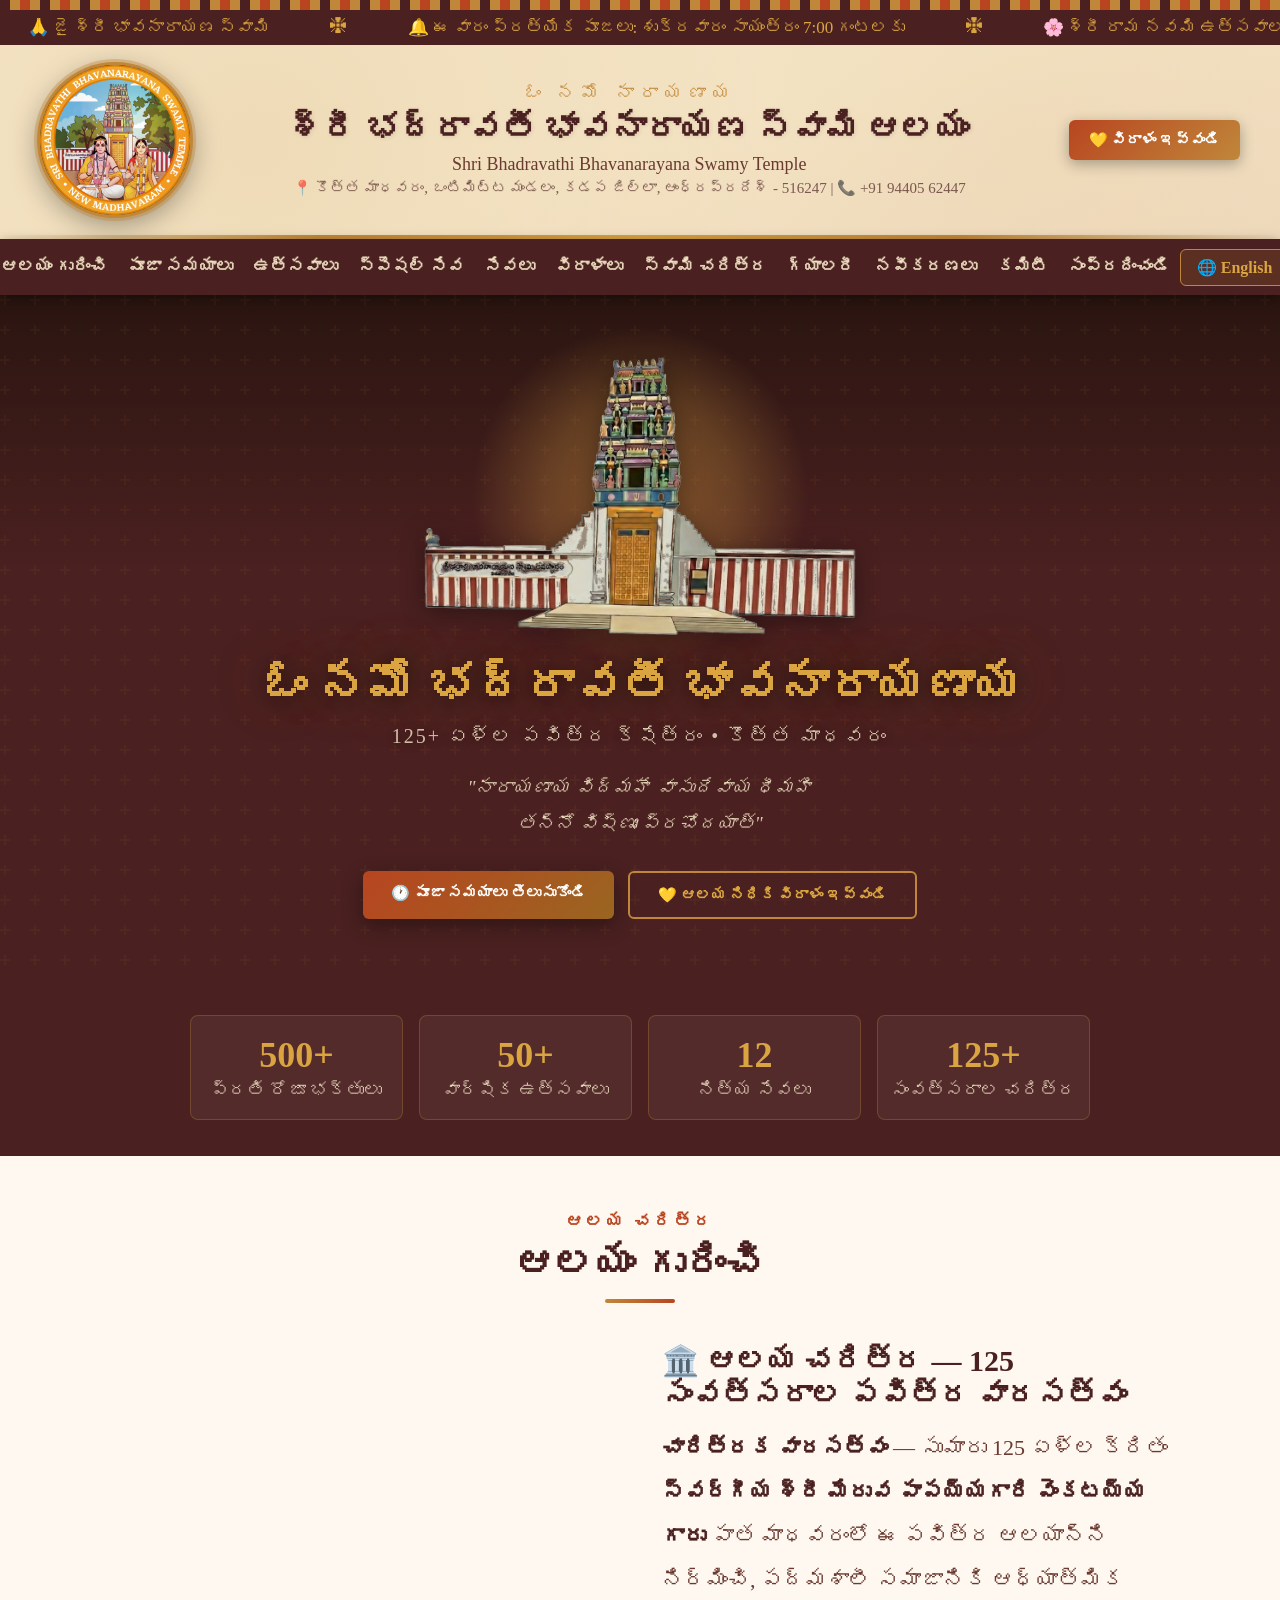
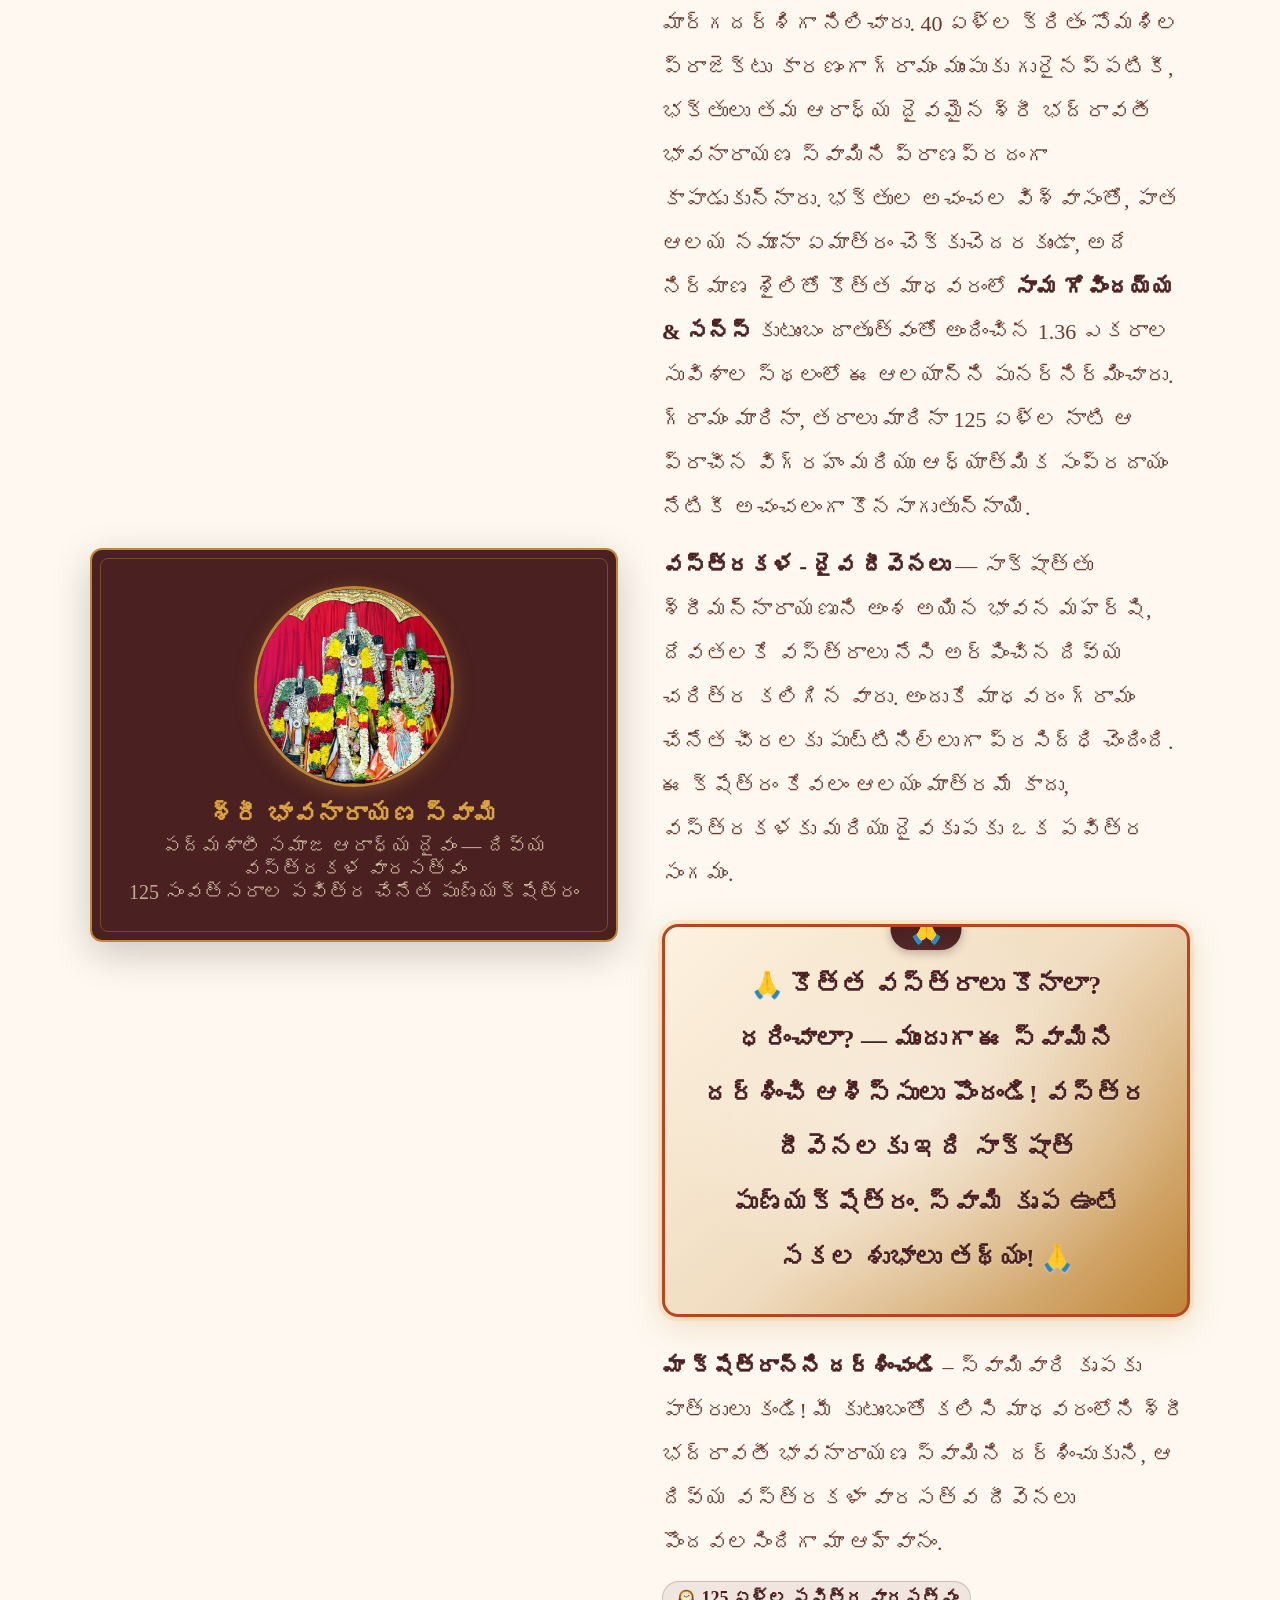
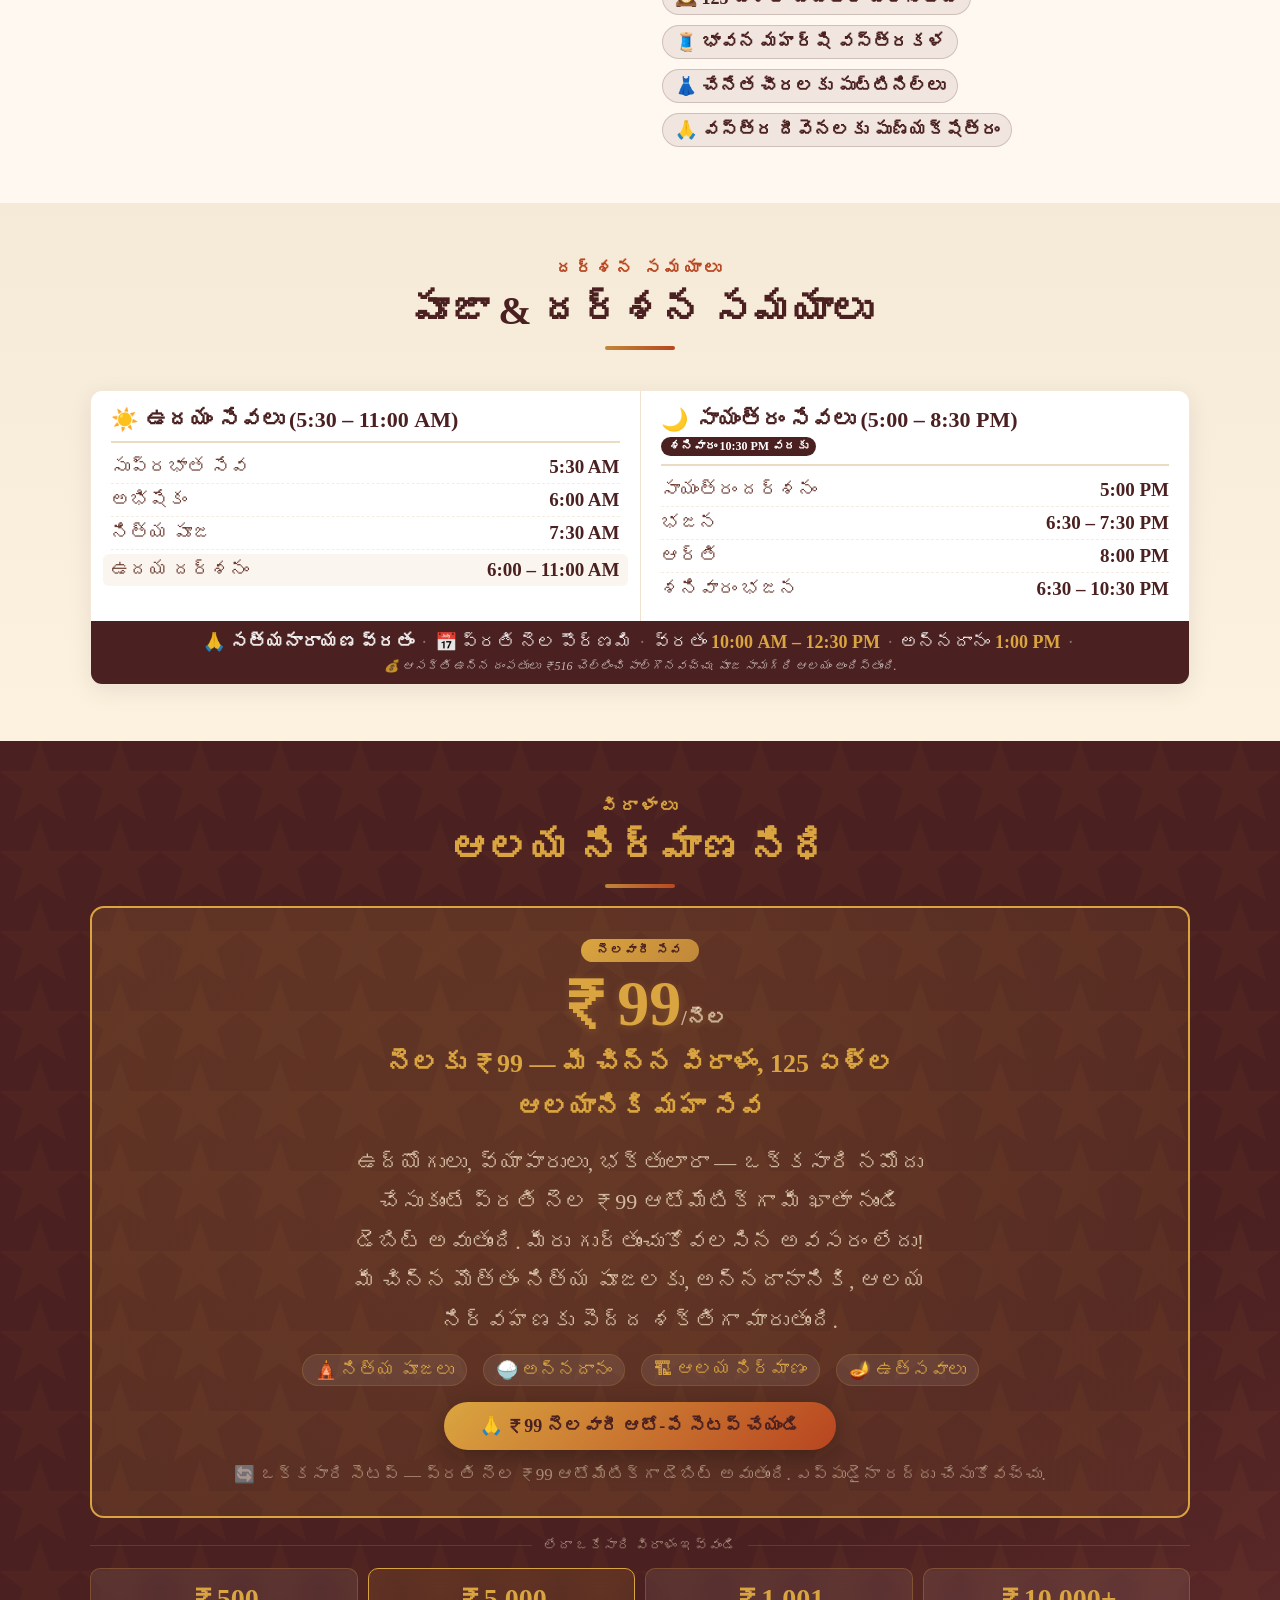
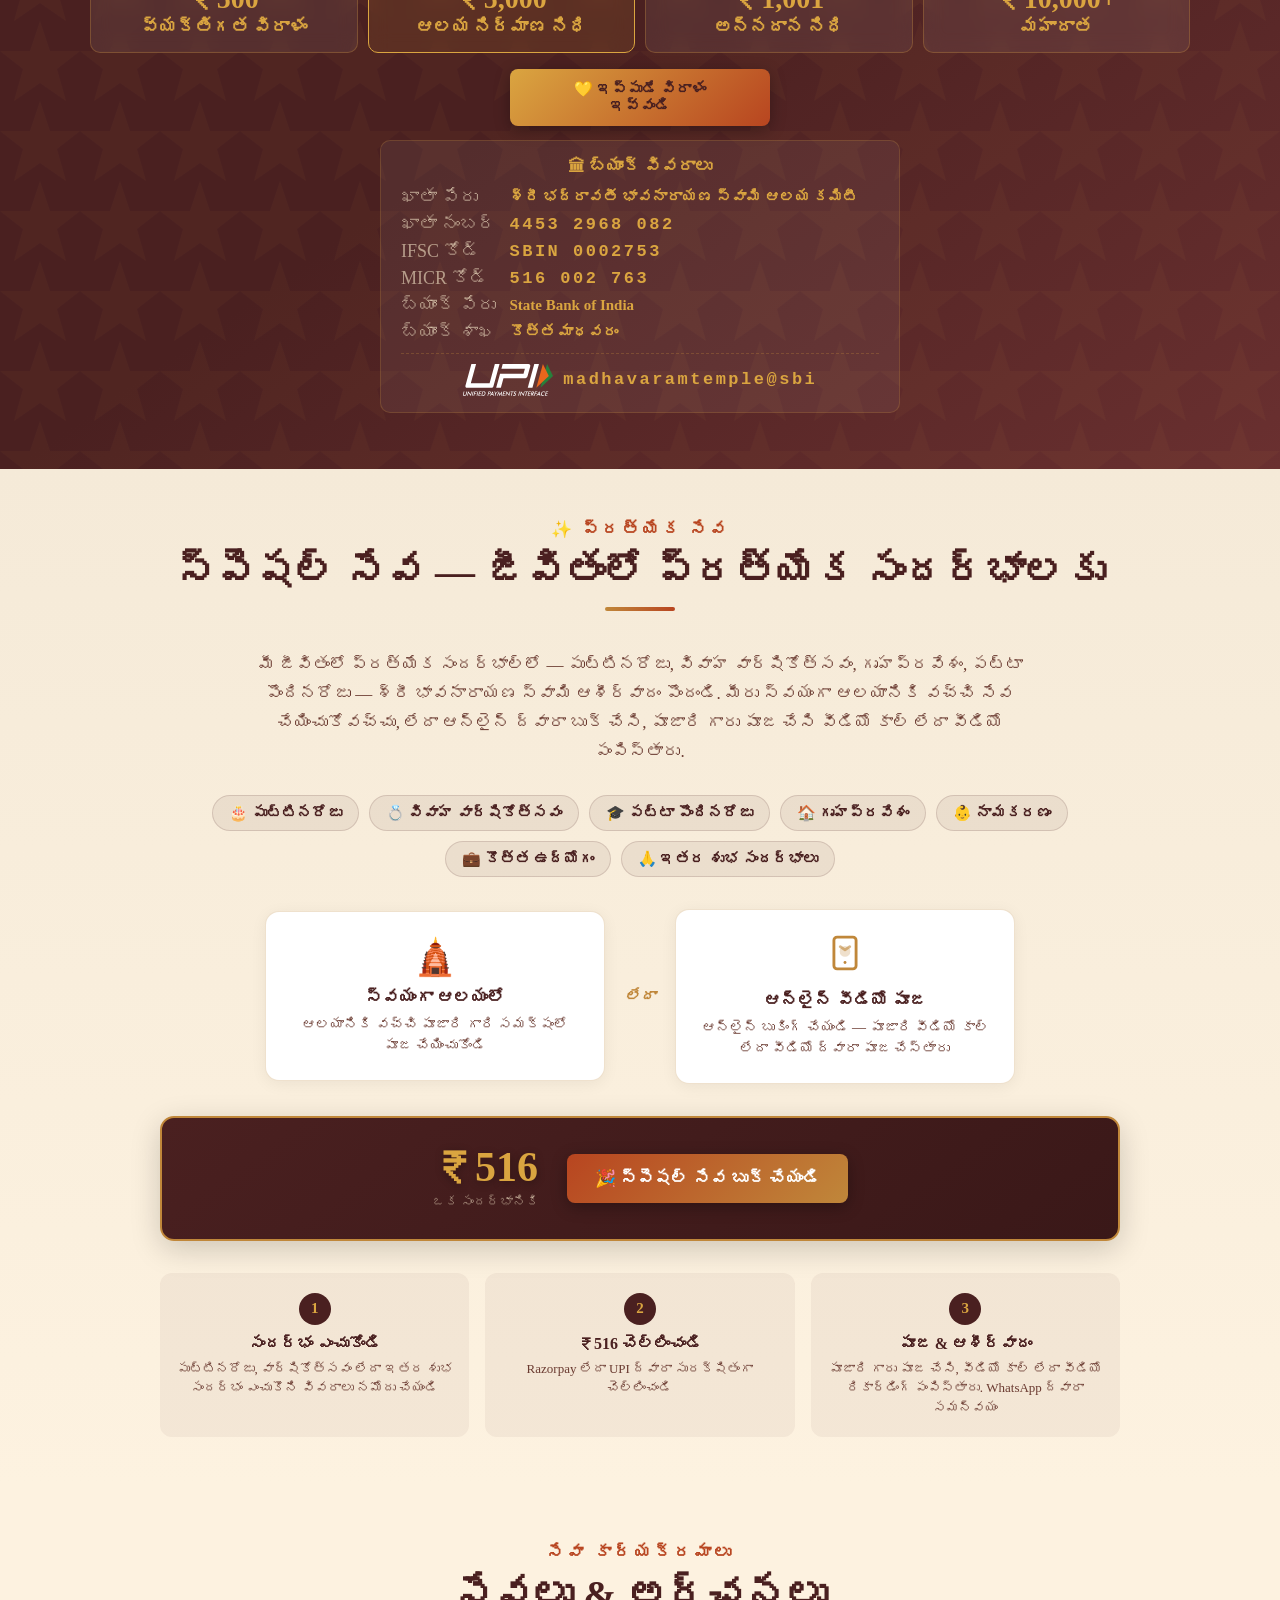
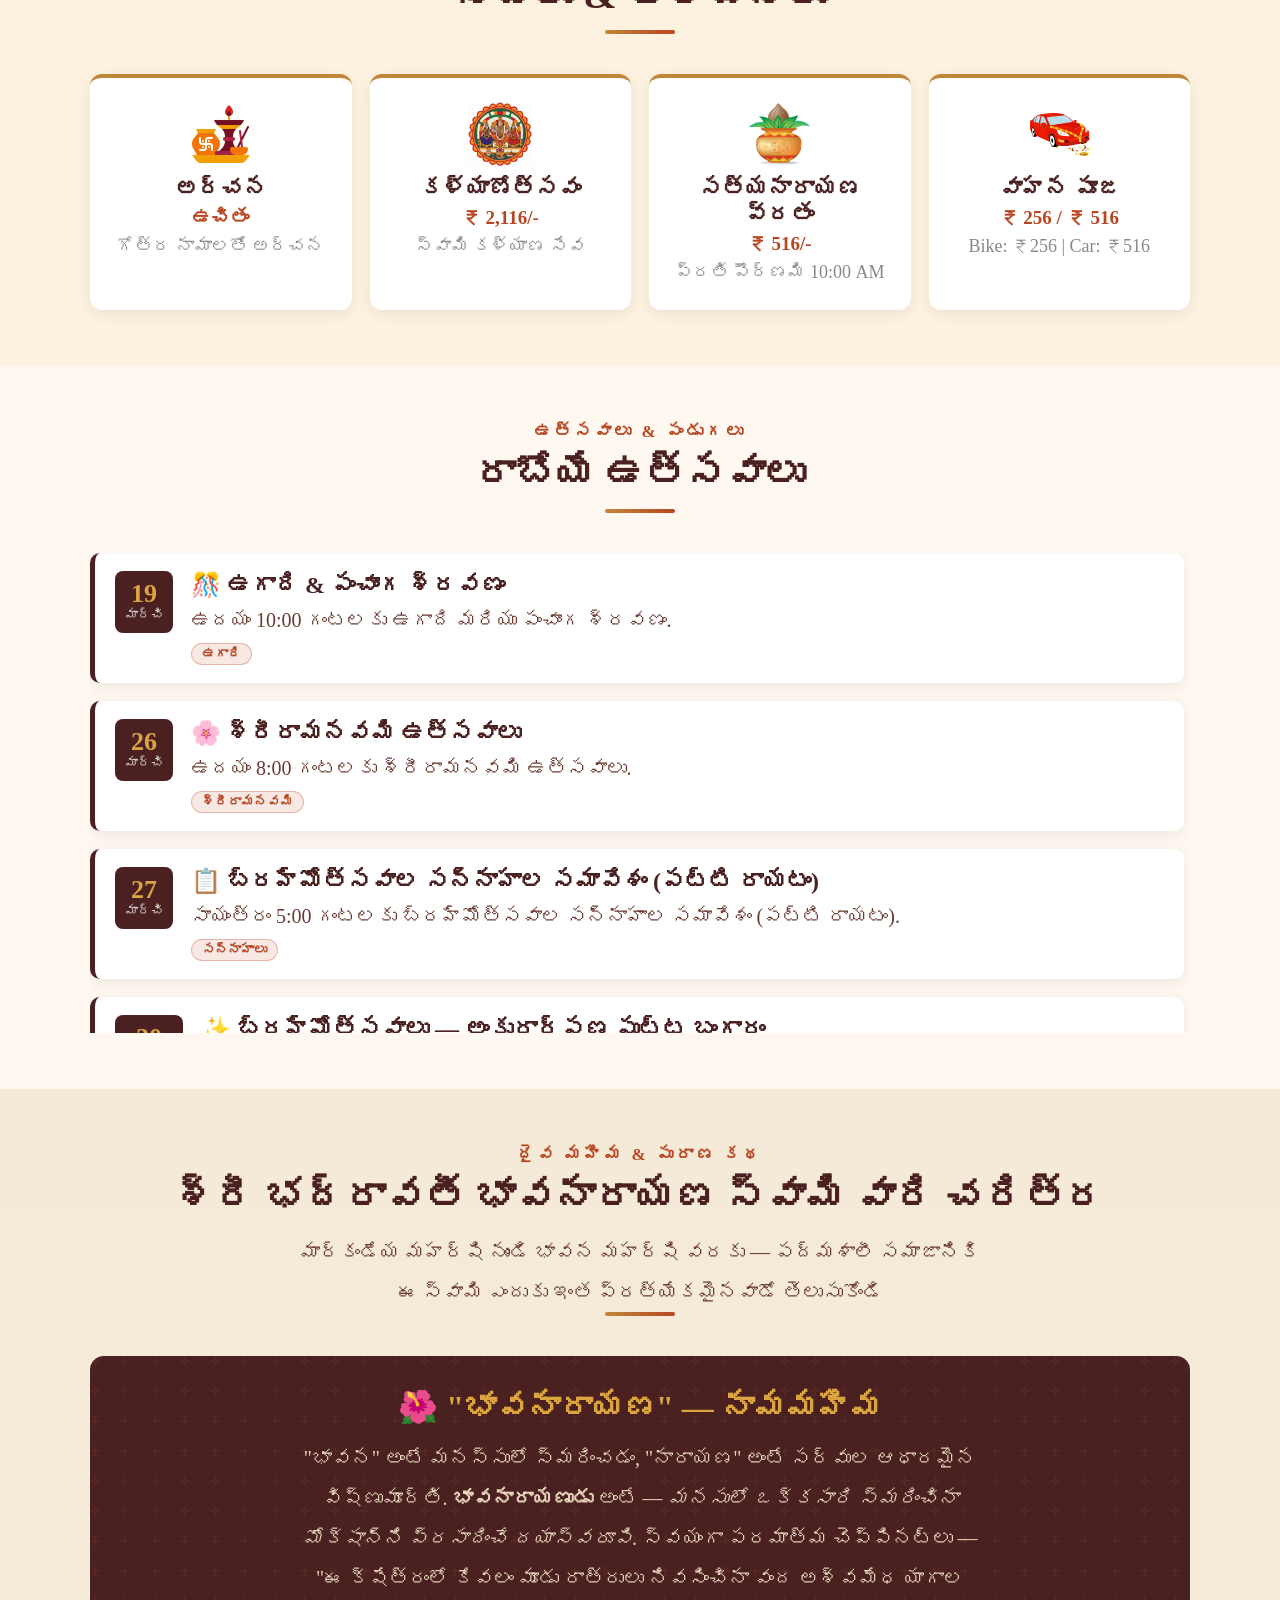
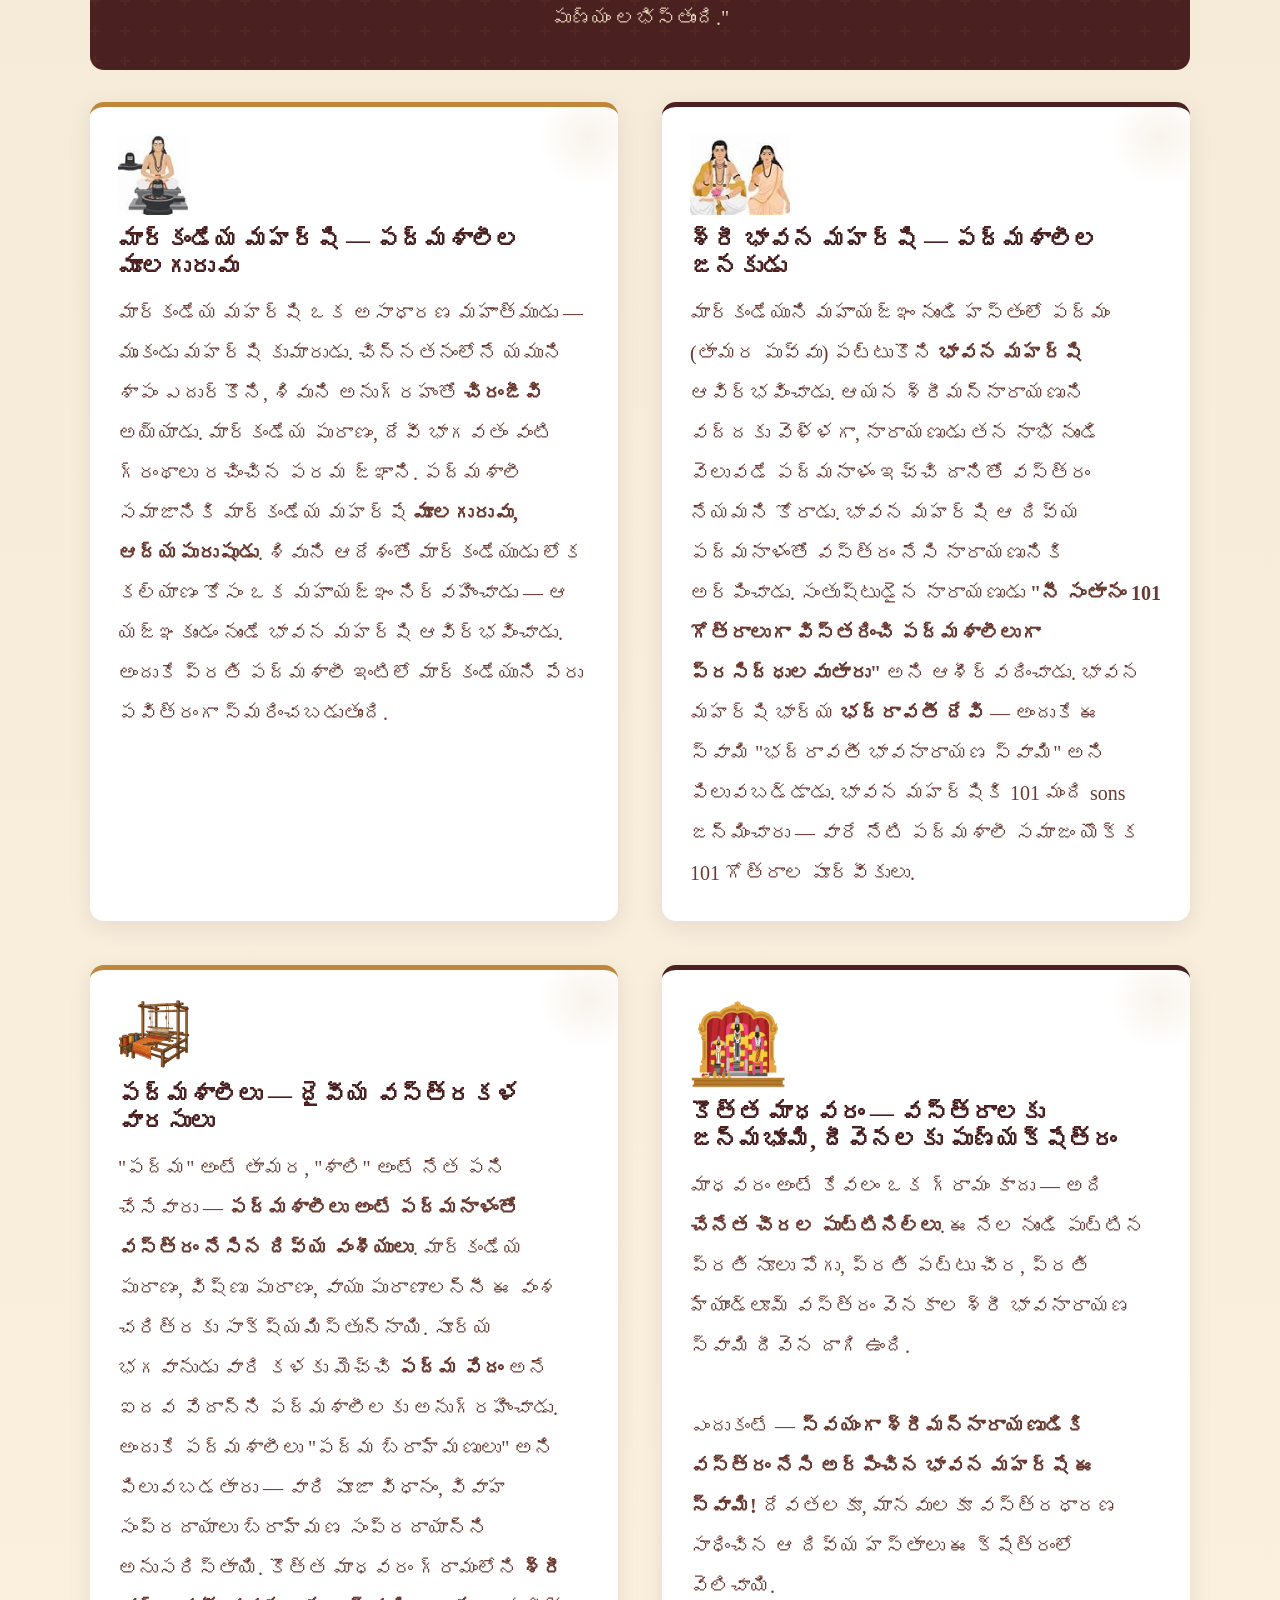
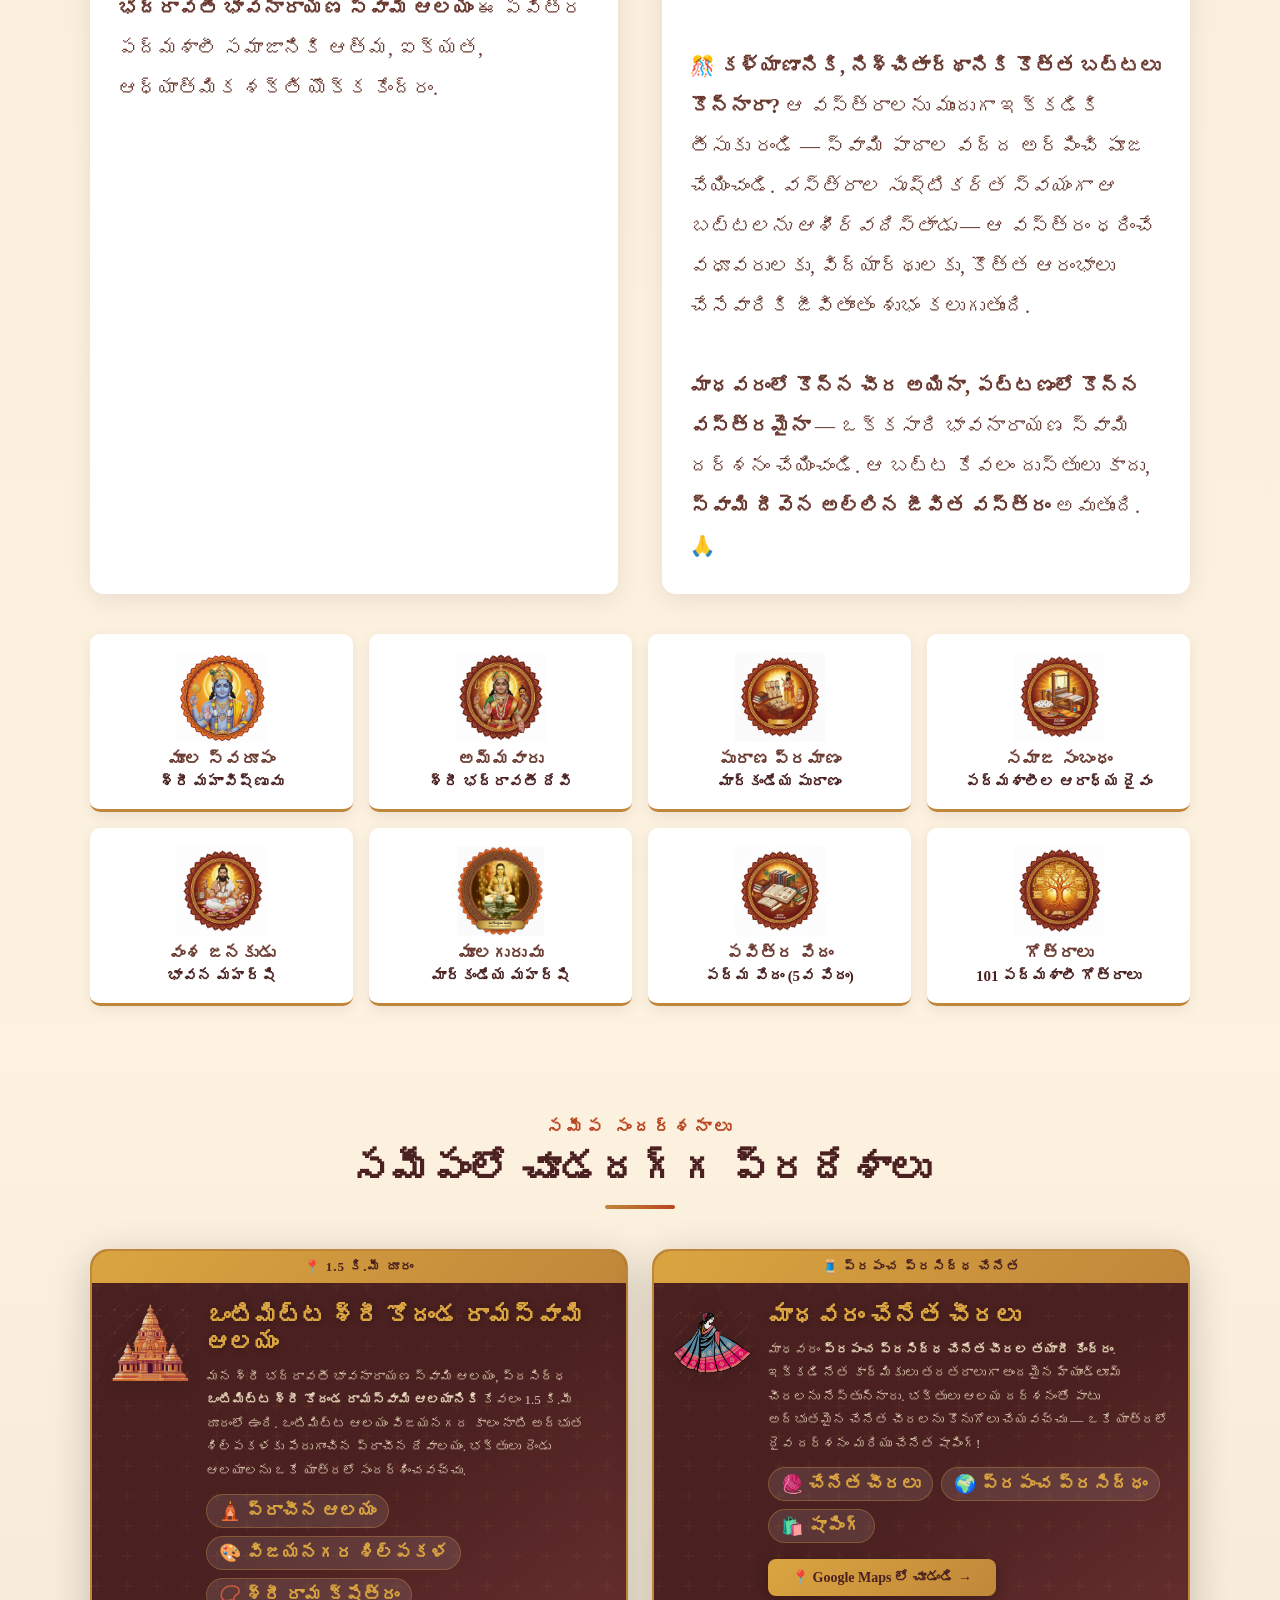
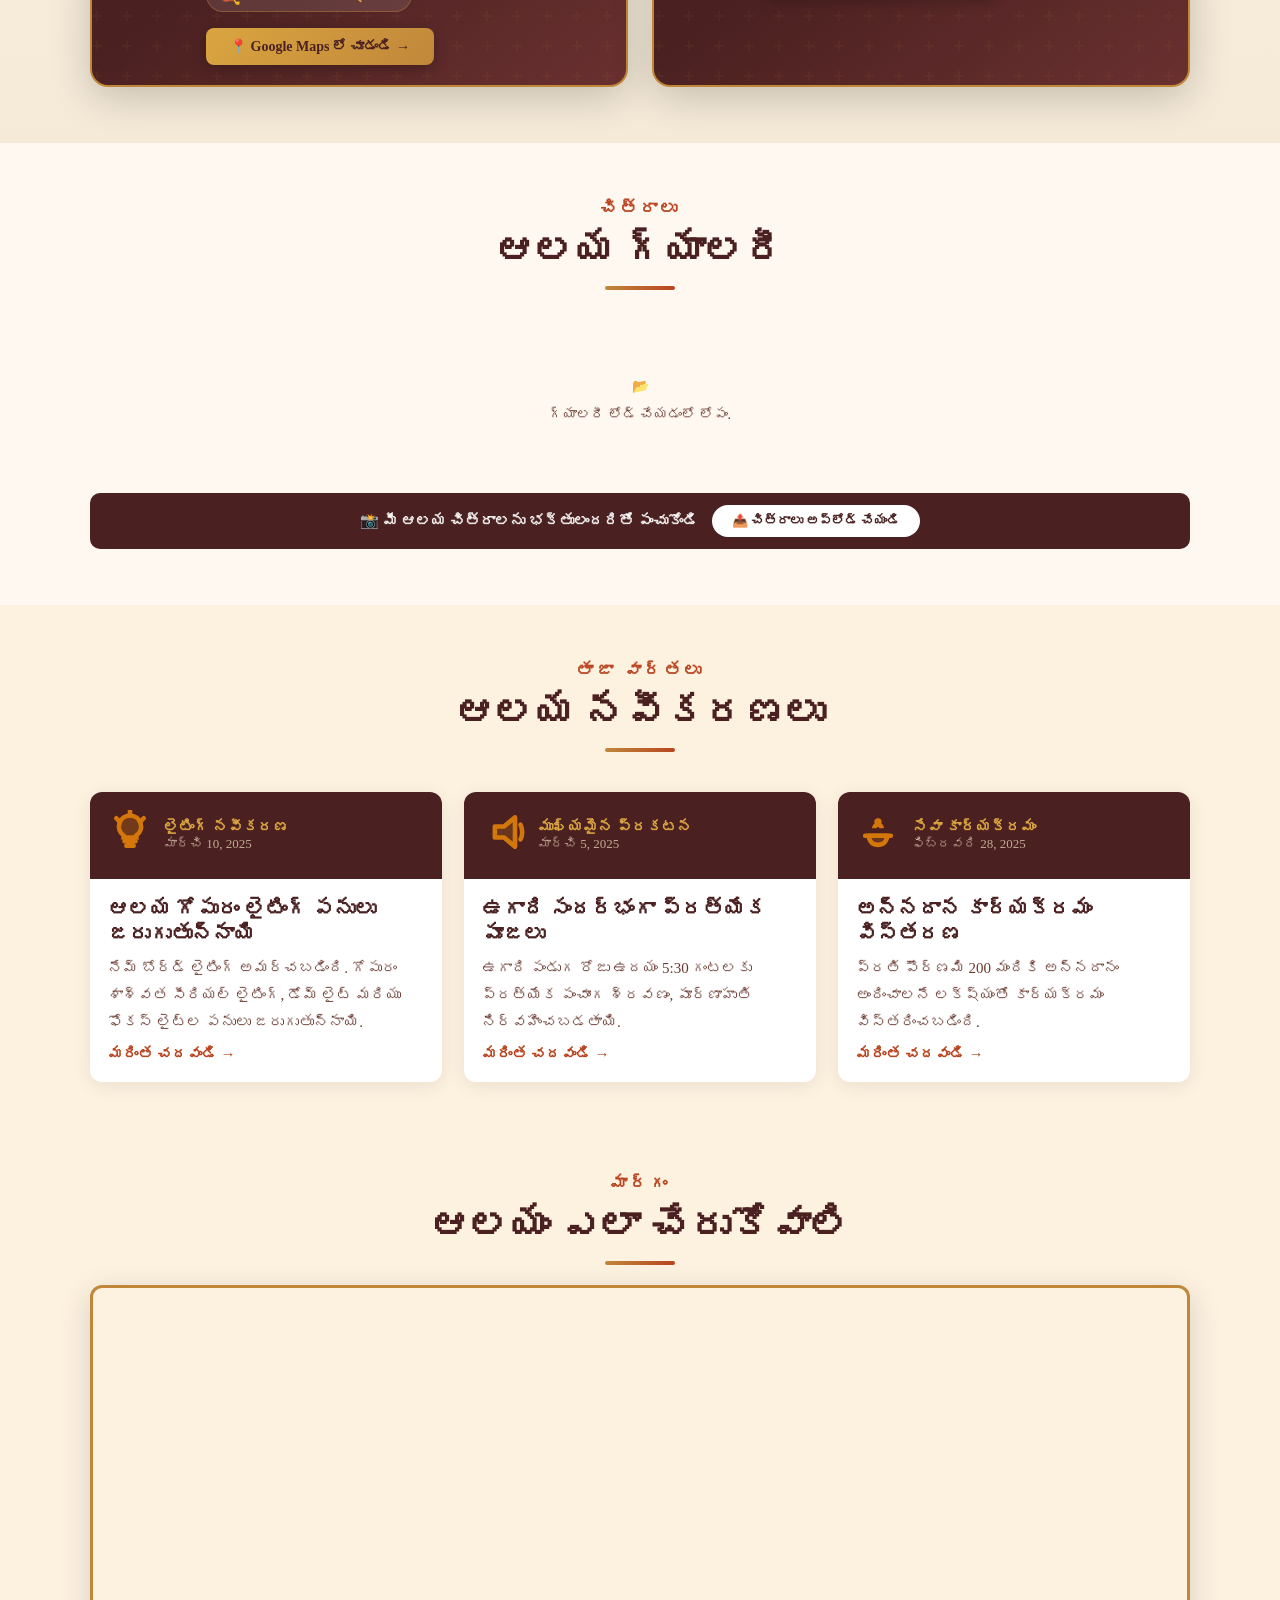
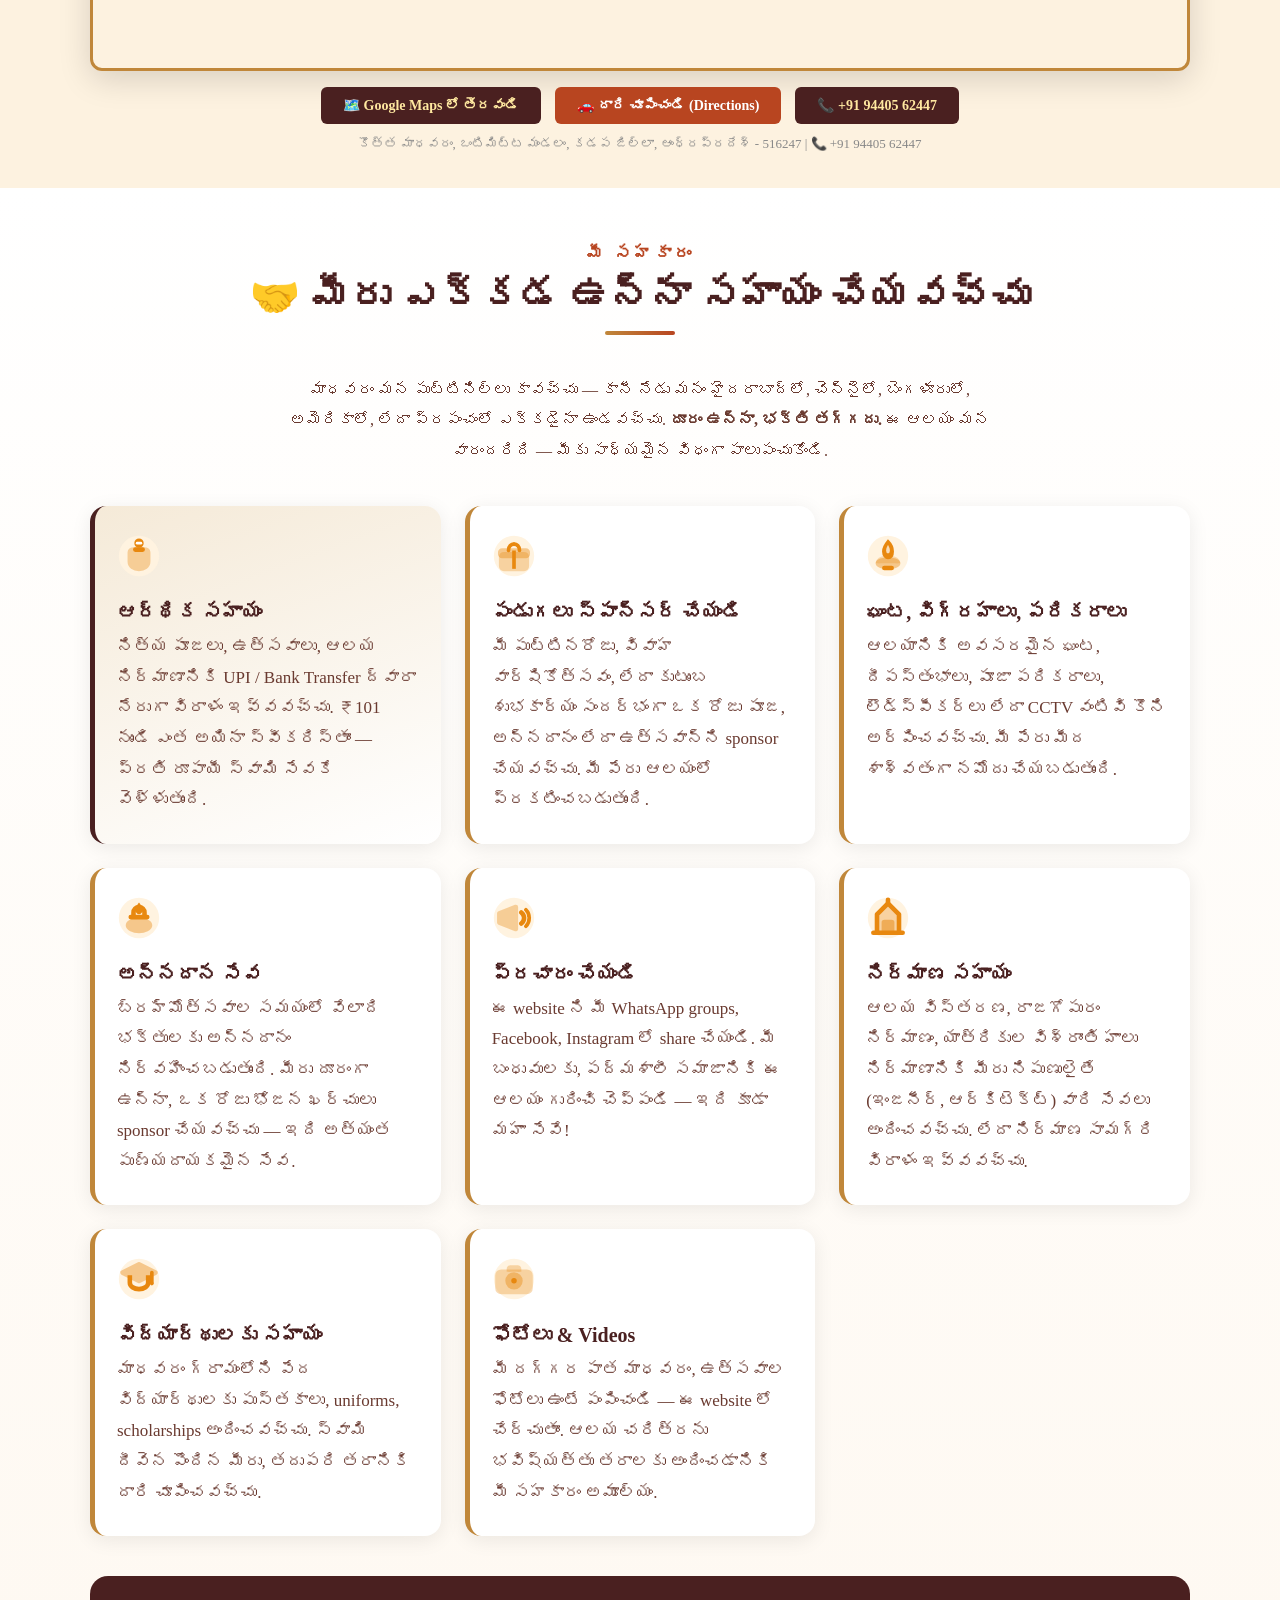
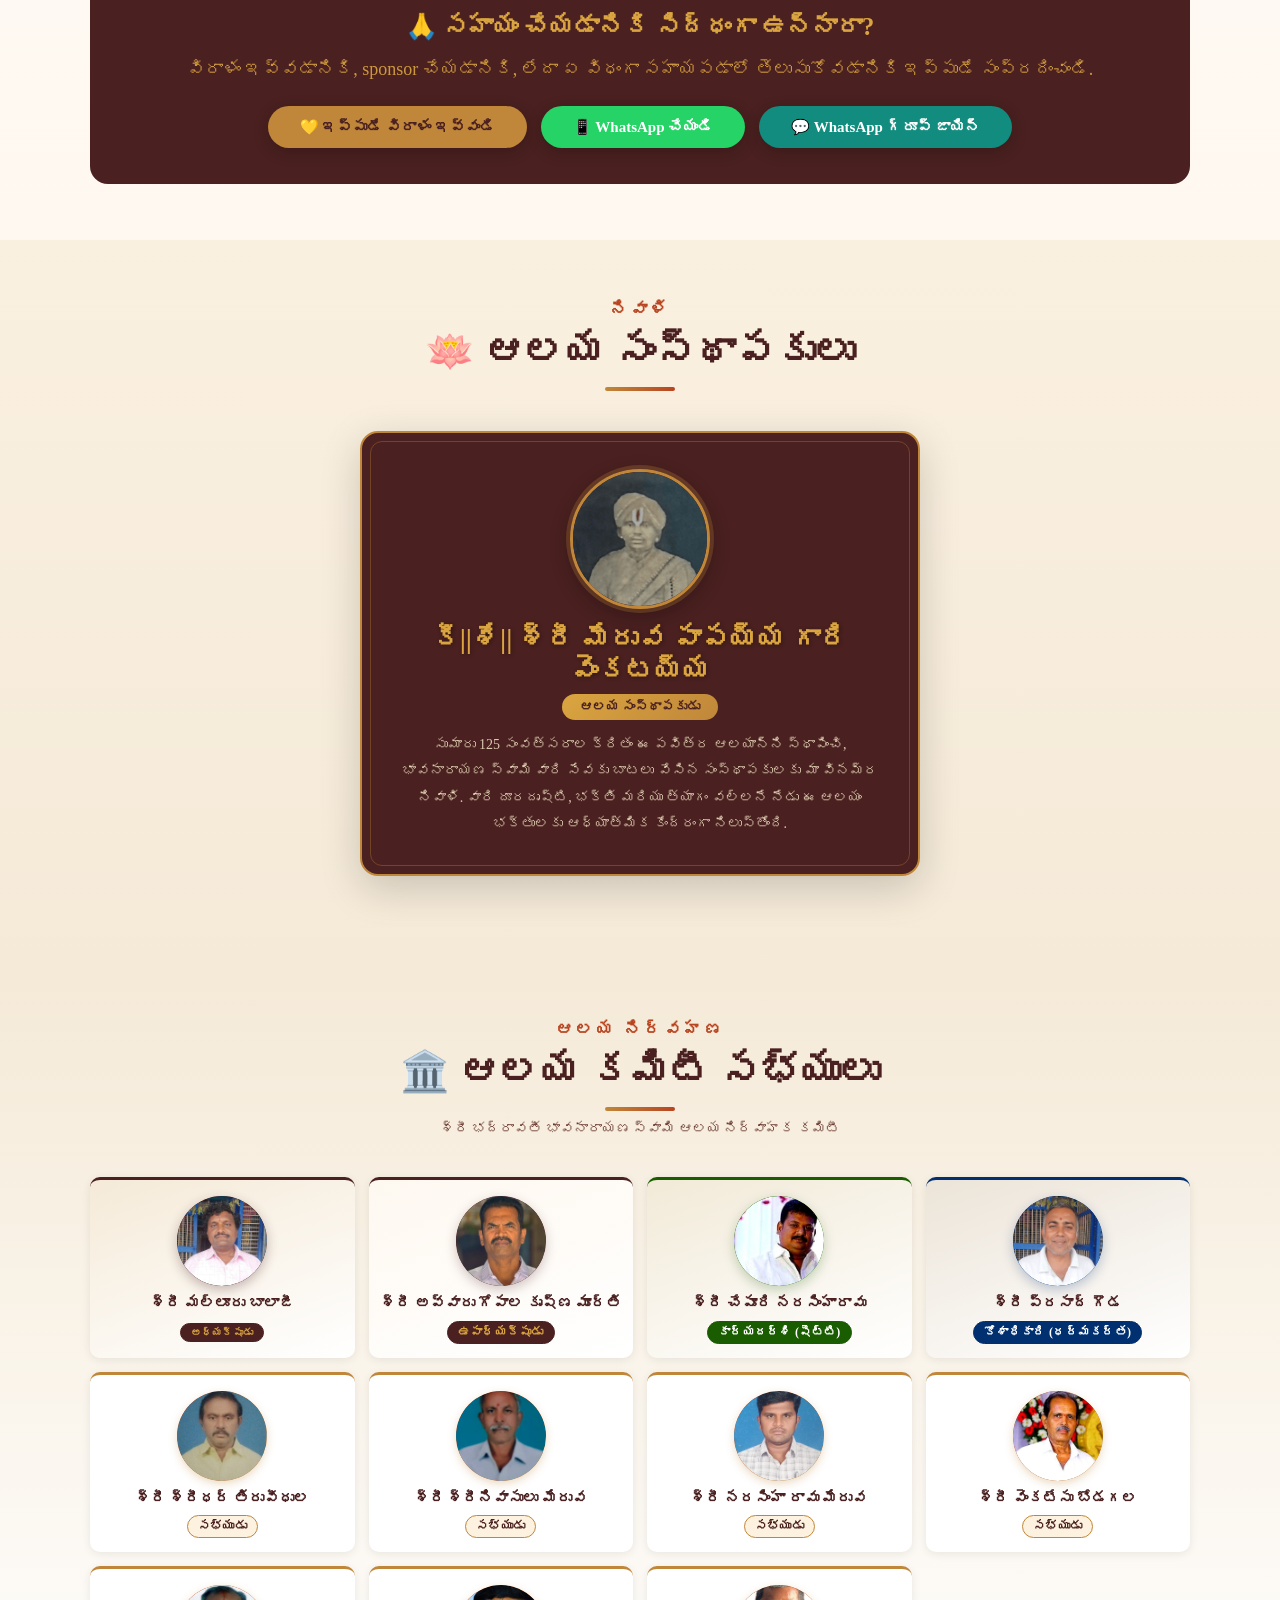
==== commit 5773a2e8: "remove: WhatsApp book link from special seva section and modal Co-Authored-By: Claude Opus 4.6 <nore" ====
--- a/index.html
+++ b/index.html
@@ -377,7 +377,6 @@
         </div>
         <div class="special-seva-cta-group">
           <button class="special-seva-book-btn" onclick="openSpecialSevaModal()" data-i18n="special_seva_book_btn">🎉 స్పెషల్ సేవ బుక్ చేయండి</button>
-          <a class="special-seva-wa-link" href="https://wa.me/919440562447?text=%F0%9F%99%8F%20%E0%B0%A8%E0%B0%AE%E0%B0%B8%E0%B1%8D%E0%B0%95%E0%B0%BE%E0%B0%B0%E0%B0%82%2C%20%E0%B0%B8%E0%B1%8D%E0%B0%AA%E0%B1%86%E0%B0%B7%E0%B0%B2%E0%B1%8D%20%E0%B0%B8%E0%B1%87%E0%B0%B5%20%E0%B0%AC%E0%B1%81%E0%B0%95%E0%B1%8D%20%E0%B0%9A%E0%B1%87%E0%B0%AF%E0%B0%BE%E0%B0%B2%E0%B0%A8%E0%B1%81%E0%B0%95%E0%B1%81%E0%B0%82%E0%B0%9F%E0%B1%81%E0%B0%A8%E0%B1%8D%E0%B0%A8%E0%B0%BE%E0%B0%A8%E0%B1%81" target="_blank" rel="noopener" data-i18n="special_seva_whatsapp_link">📱 WhatsApp ద్వారా బుక్ చేయండి</a>
         </div>
       </div>
 
@@ -1271,11 +1270,6 @@
         <div style="font-size:14px;color:var(--text-mid);margin-bottom:4px;" data-i18n="special_seva_upi_label">UPI ద్వారా నేరుగా చెల్లించండి:</div>
         <div style="font-weight:700;color:var(--deep-red);font-size:16px;" data-i18n="special_seva_upi_id">madhavaramtemple@sbi</div>
       </div>
-
-      <!-- WhatsApp Note -->
-      <div style="background:rgba(37,211,102,.08);border:1px solid rgba(37,211,102,.25);border-radius:10px;padding:12px;text-align:center;margin-top:14px;">
-        <div style="font-size:14px;color:#128C7E;" data-i18n="special_seva_whatsapp_note">✅ చెల్లింపు తర్వాత, పూజారి గారు వీడియో కాల్ / వీడియో రికార్డింగ్ కోసం WhatsApp ద్వారా మిమ్మల్ని సంప్రదిస్తారు</div>
-      </div>
     </div>
   </div>
 </div>
--- a/styles.css
+++ b/styles.css
@@ -506,8 +506,6 @@
 .special-seva-cta-group { display:flex; flex-direction:column; gap:10px; align-items:center; }
 .special-seva-book-btn { background:linear-gradient(135deg,var(--saffron),var(--gold)); color:#fff; border:none; padding:14px 28px; border-radius:8px; font-family:'Times New Roman','Mandali',serif; font-size:17px; font-weight:700; cursor:pointer; box-shadow:0 4px 16px rgba(0,0,0,.3); transition:all .3s; white-space:nowrap; }
 .special-seva-book-btn:hover { transform:translateY(-2px); box-shadow:0 6px 22px rgba(0,0,0,.4); }
-.special-seva-wa-link { color:var(--bright-gold); font-size:14px; text-decoration:none; font-family:'Times New Roman','Mandali',sans-serif; font-weight:600; transition:opacity .3s; white-space:nowrap; }
-.special-seva-wa-link:hover { opacity:.8; }
 /* Steps row */
 .special-seva-steps { display:grid; grid-template-columns:repeat(3,1fr); gap:16px; }
 .seva-step-card { background:rgba(74,32,32,.05); border-radius:12px; padding:20px 16px; text-align:center; }
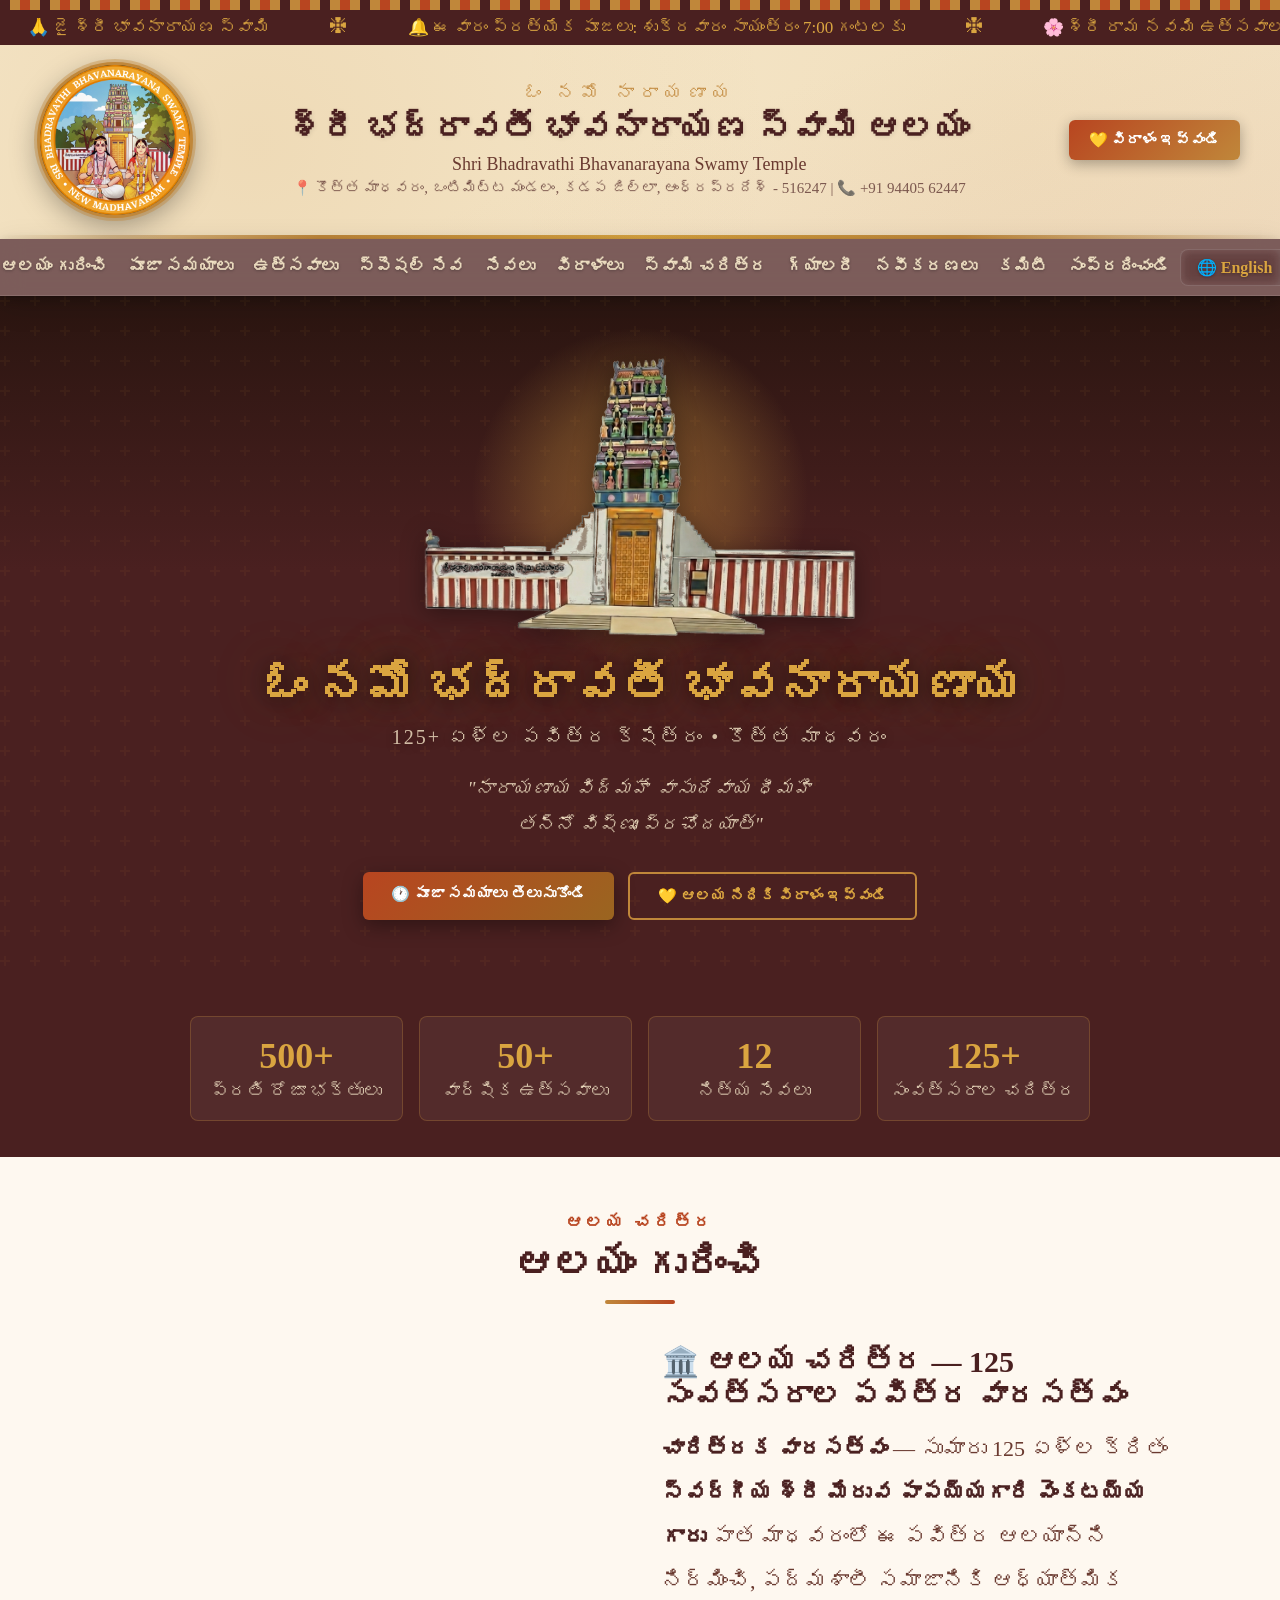
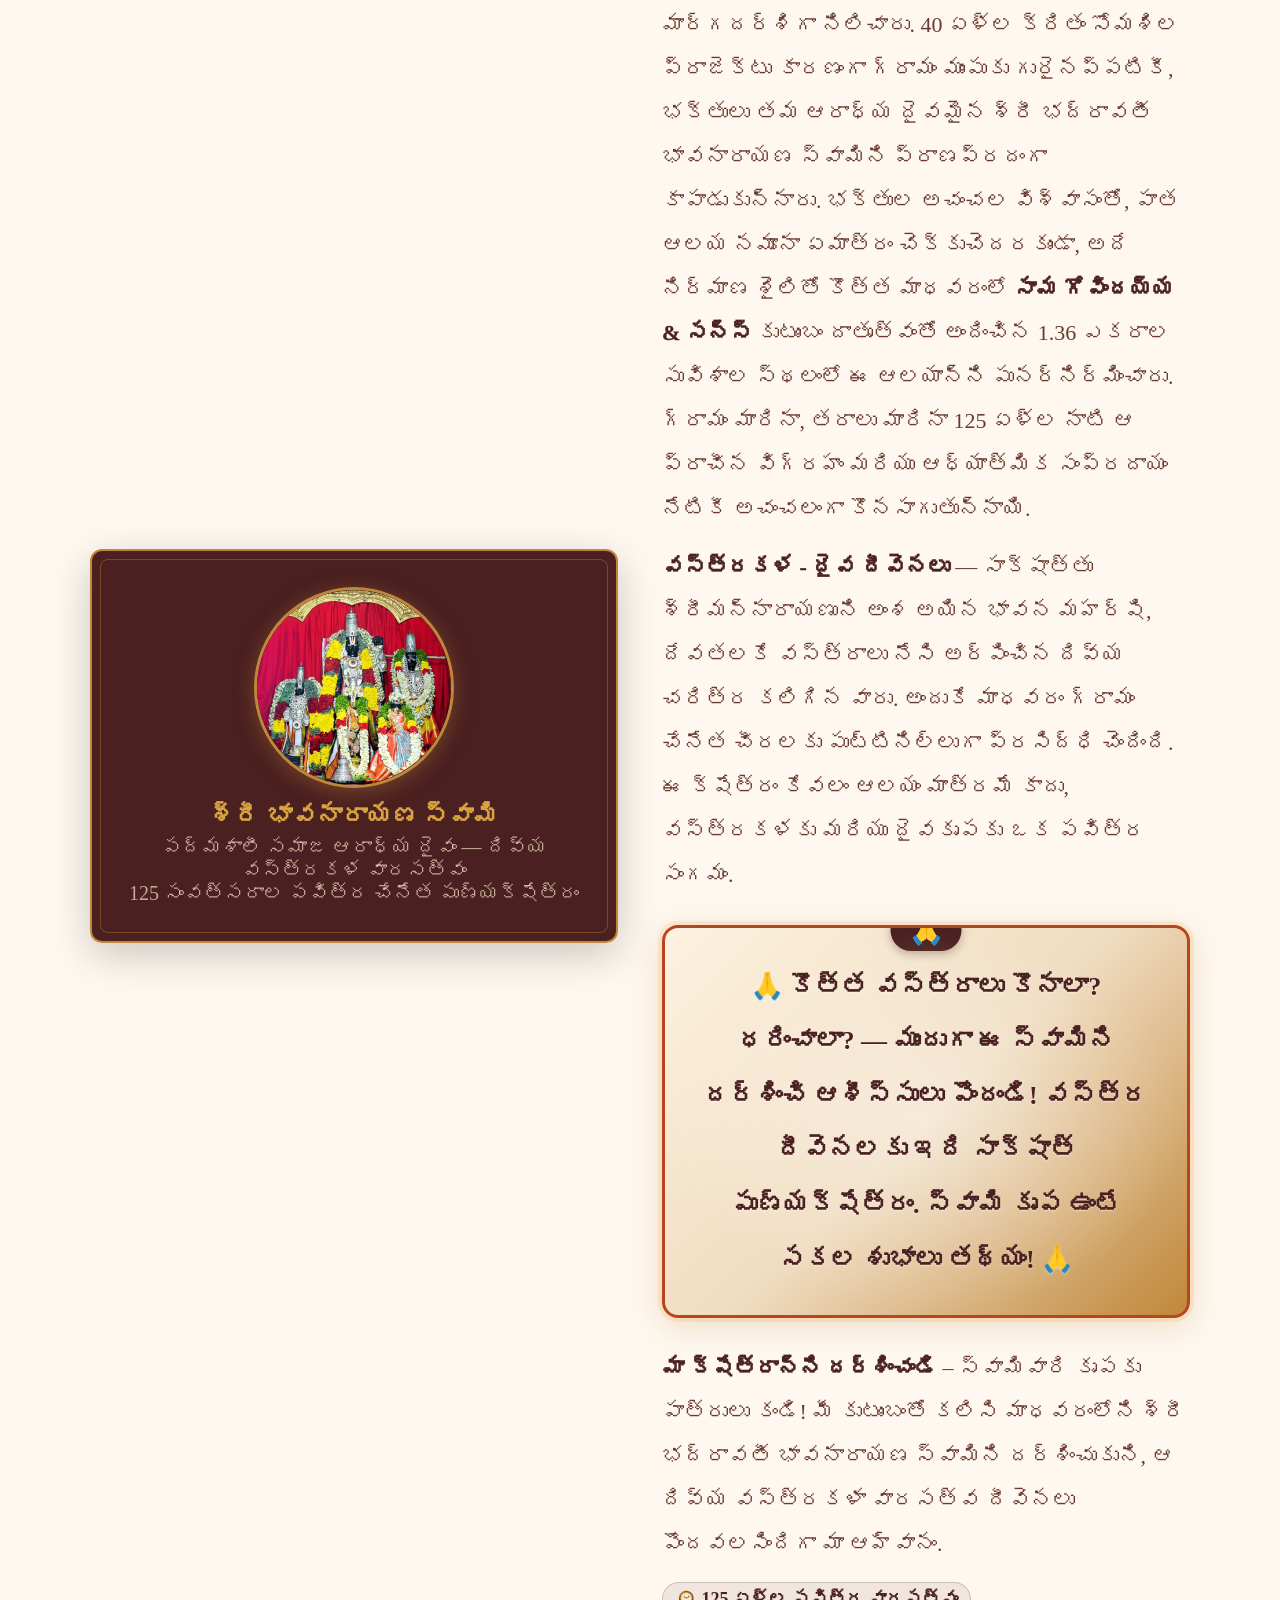
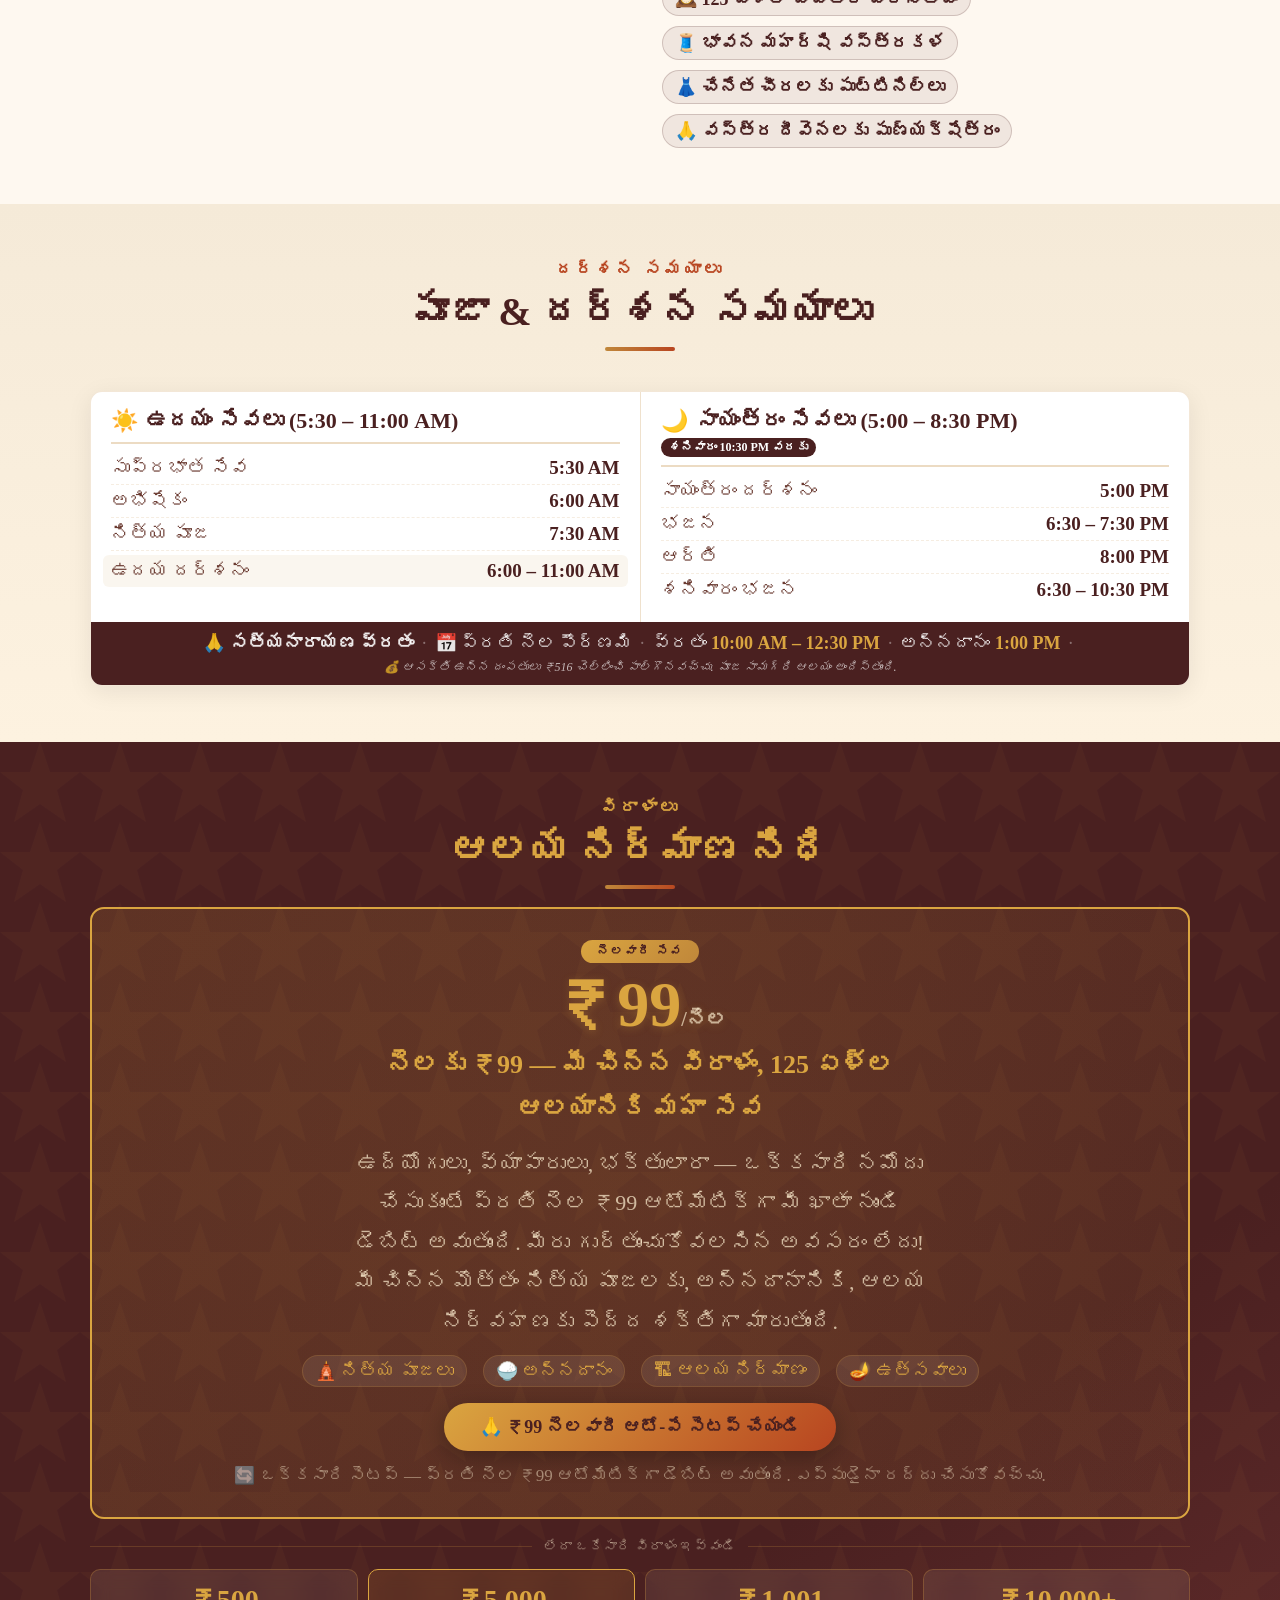
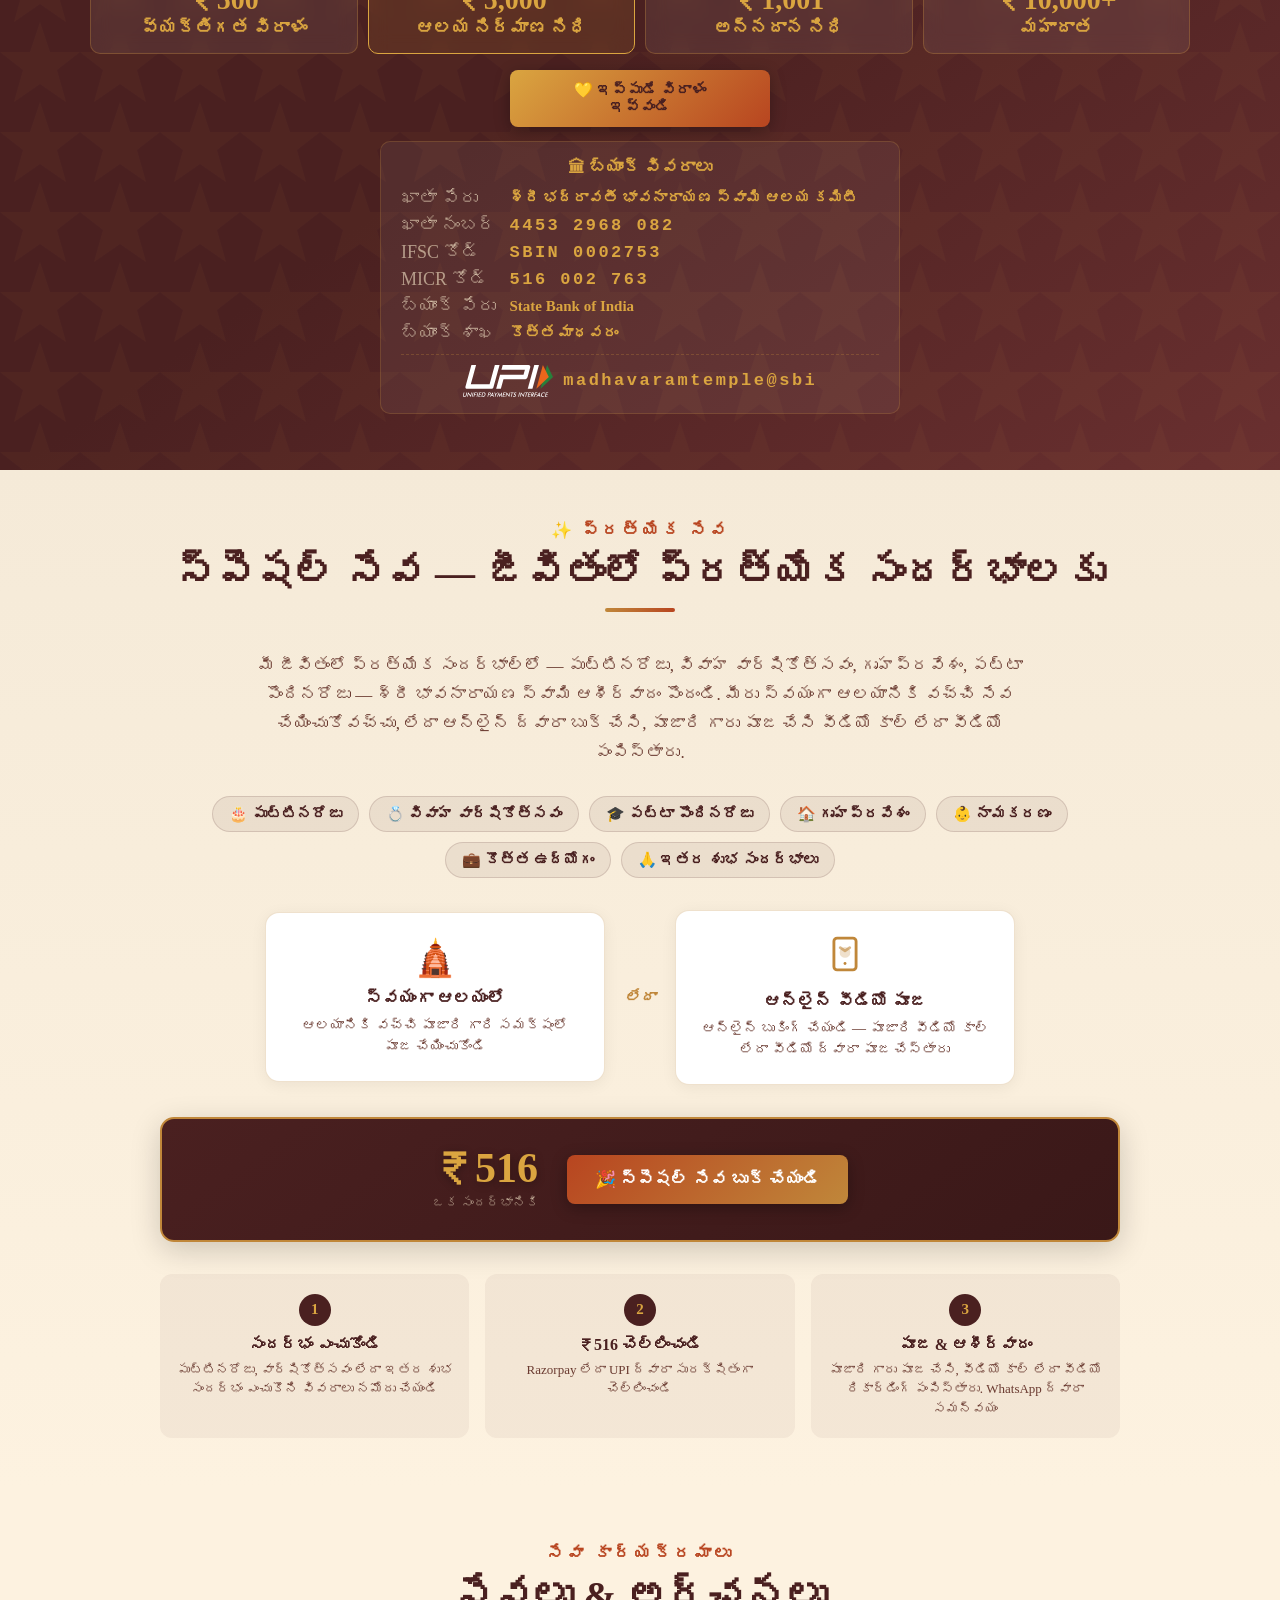
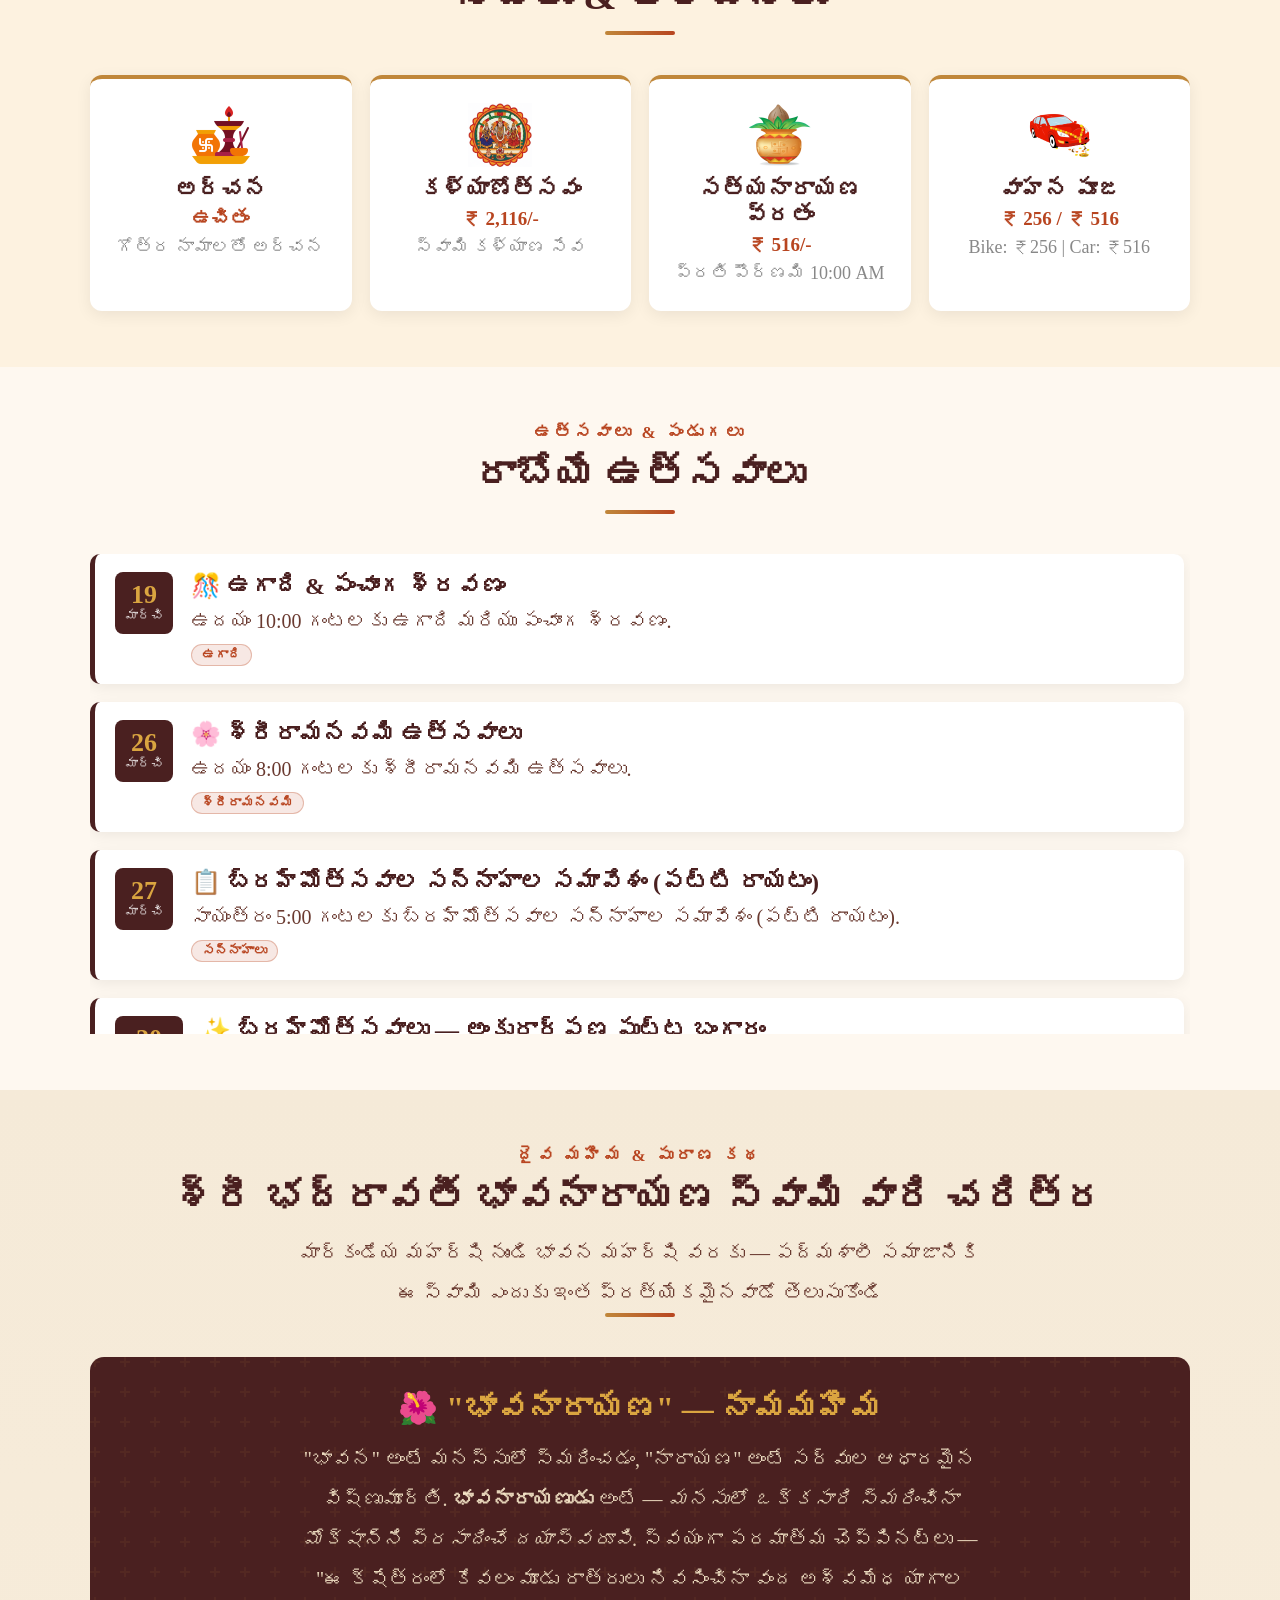
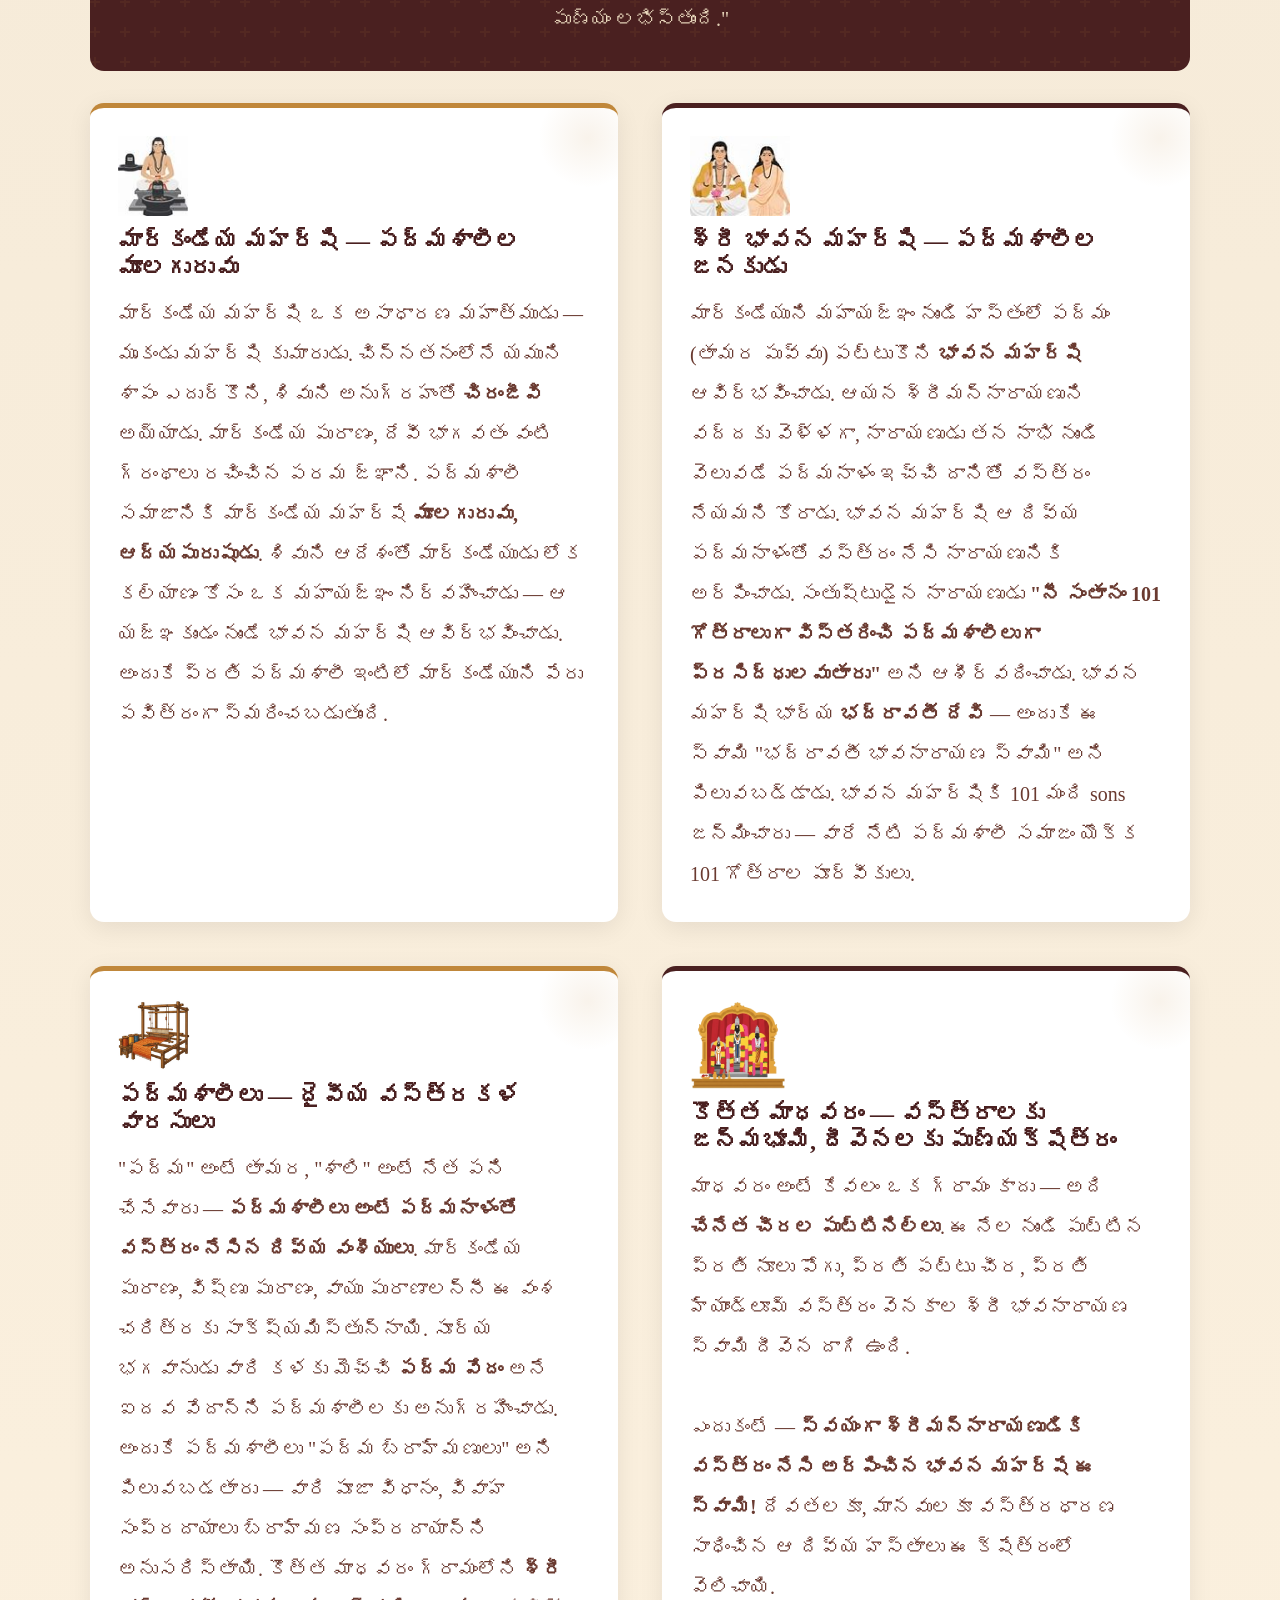
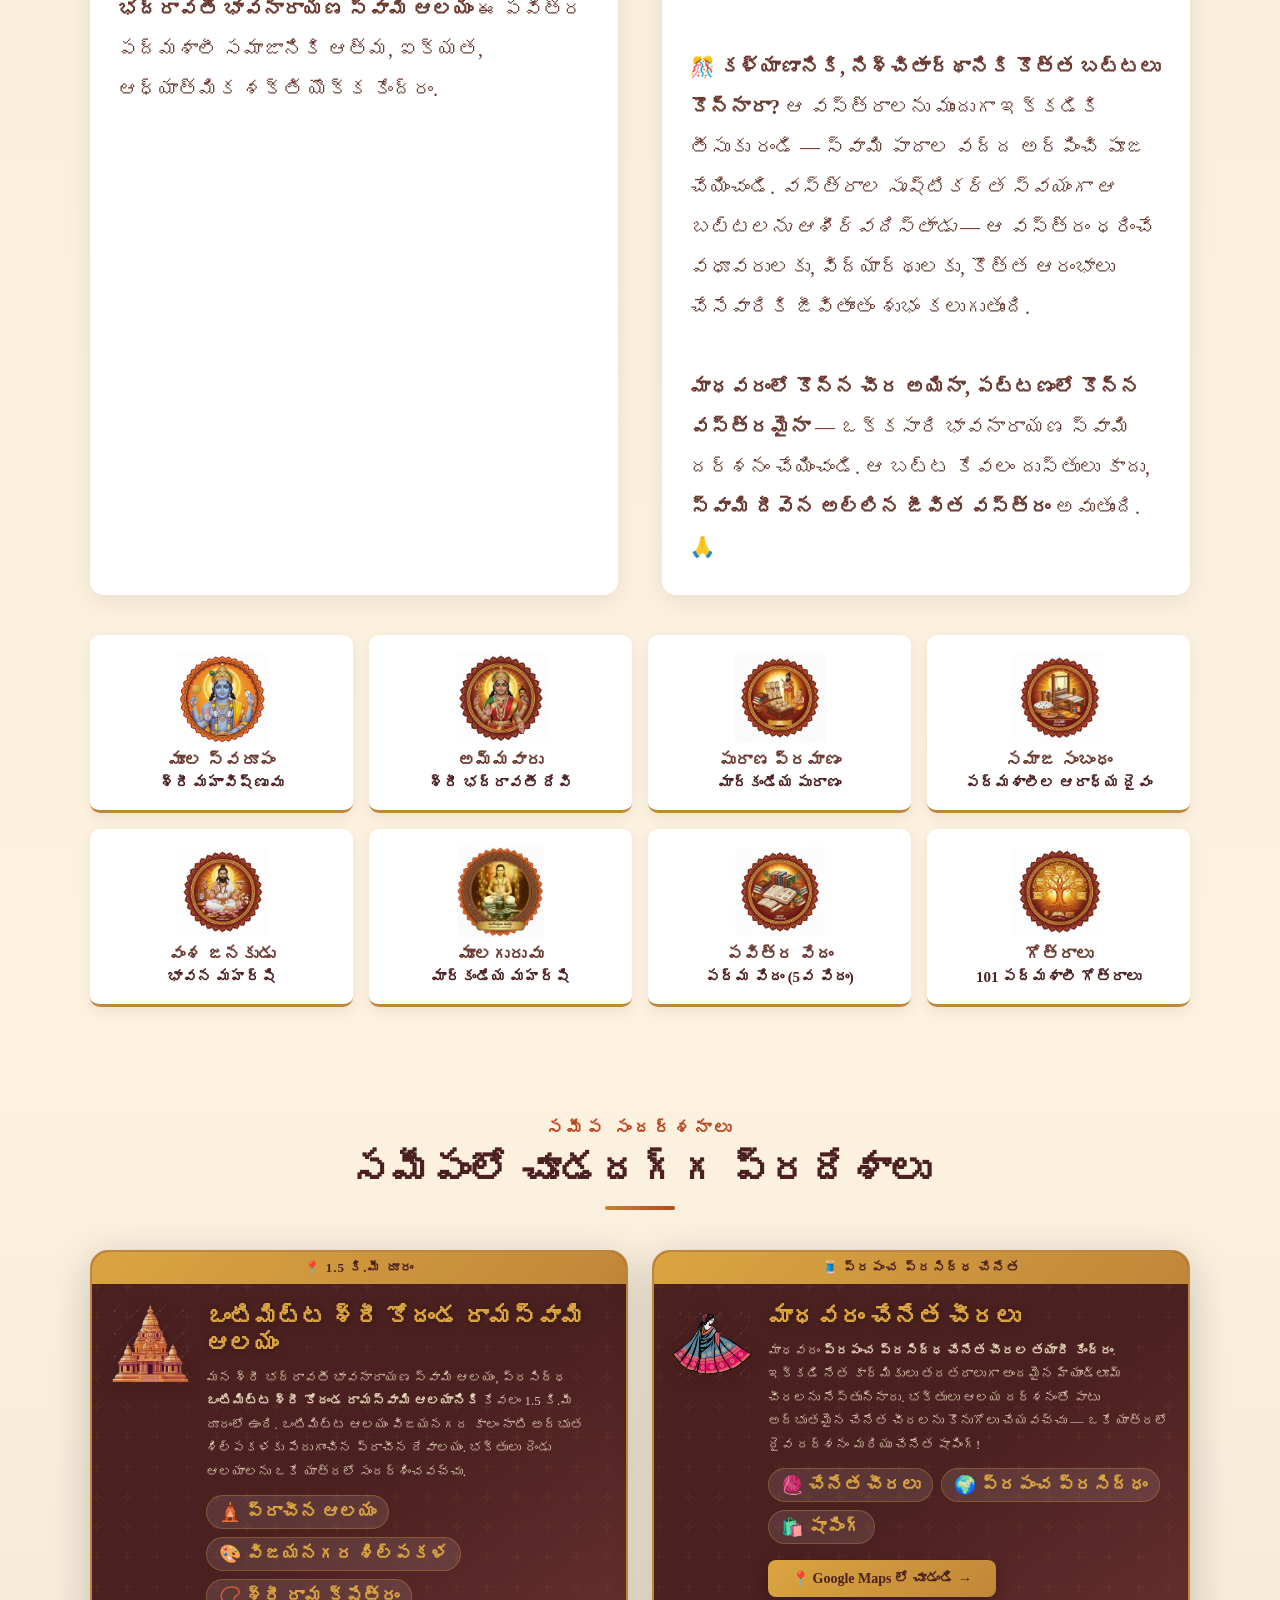
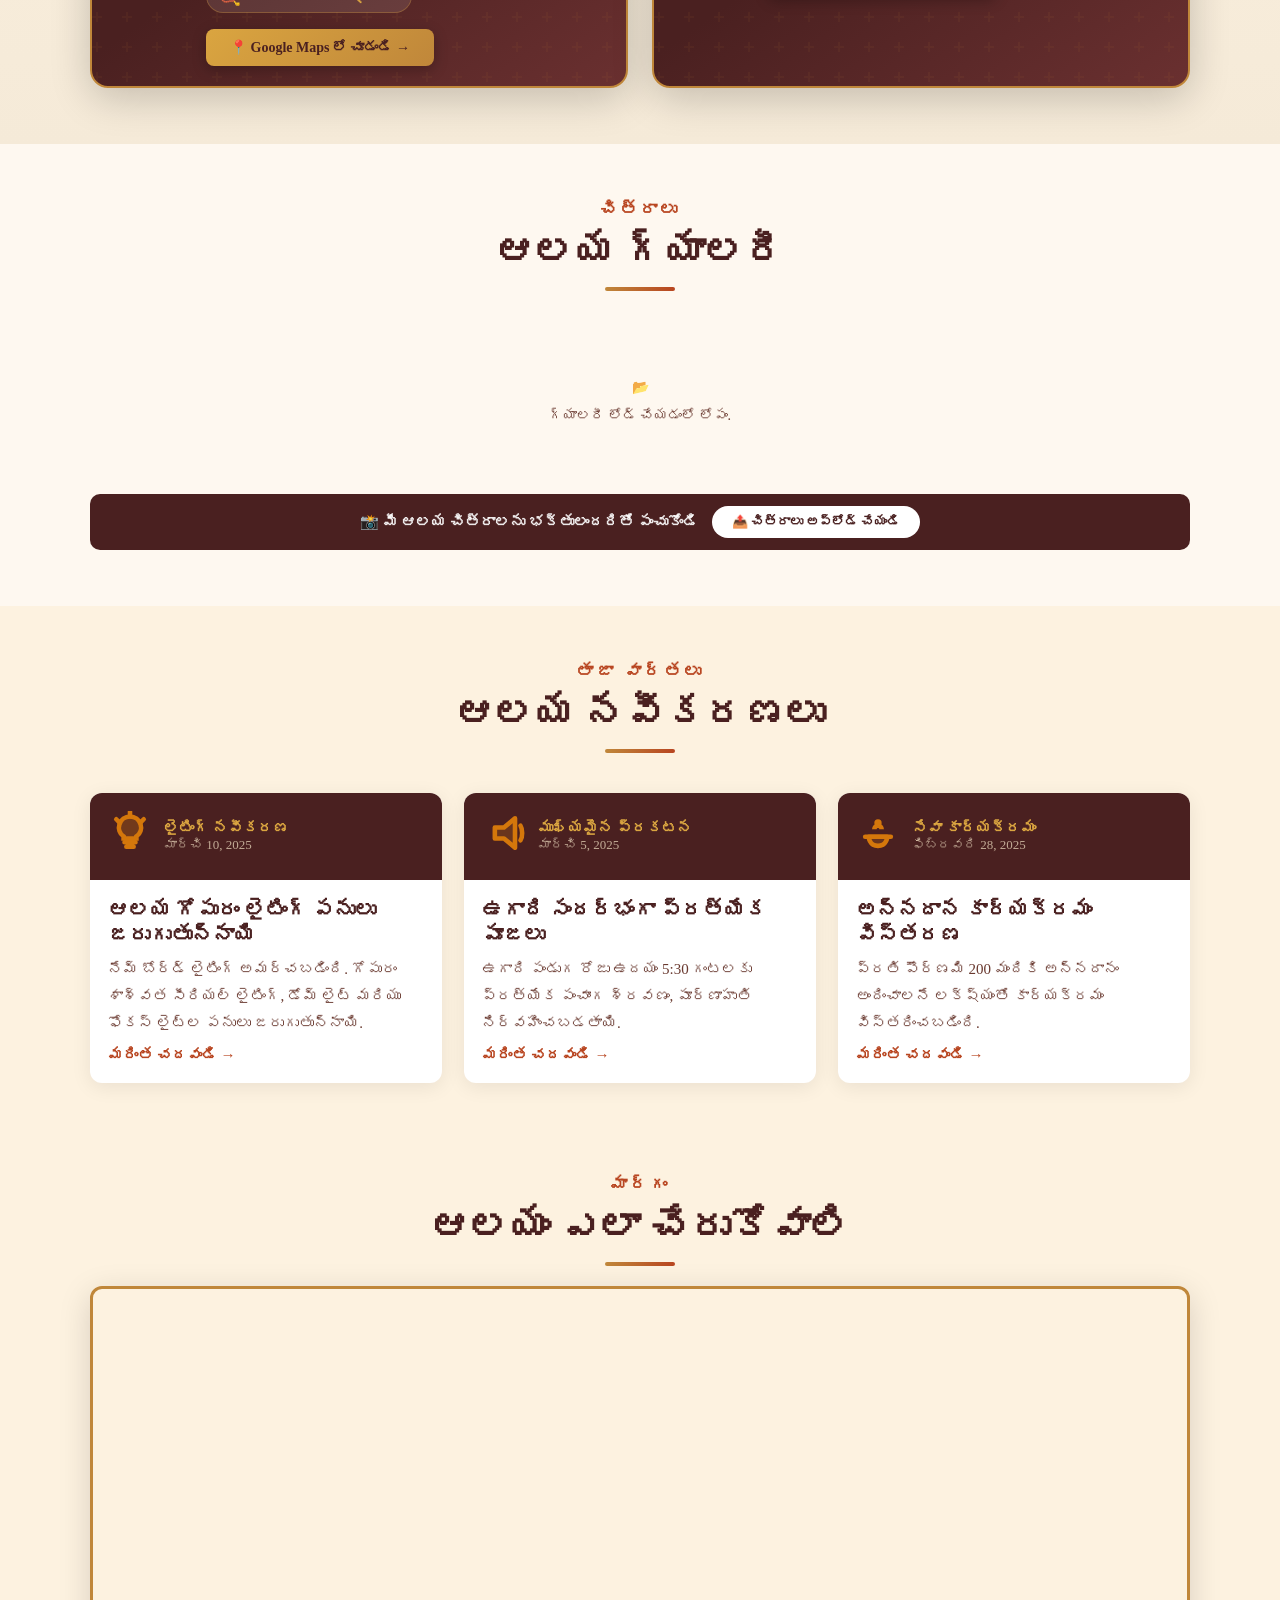
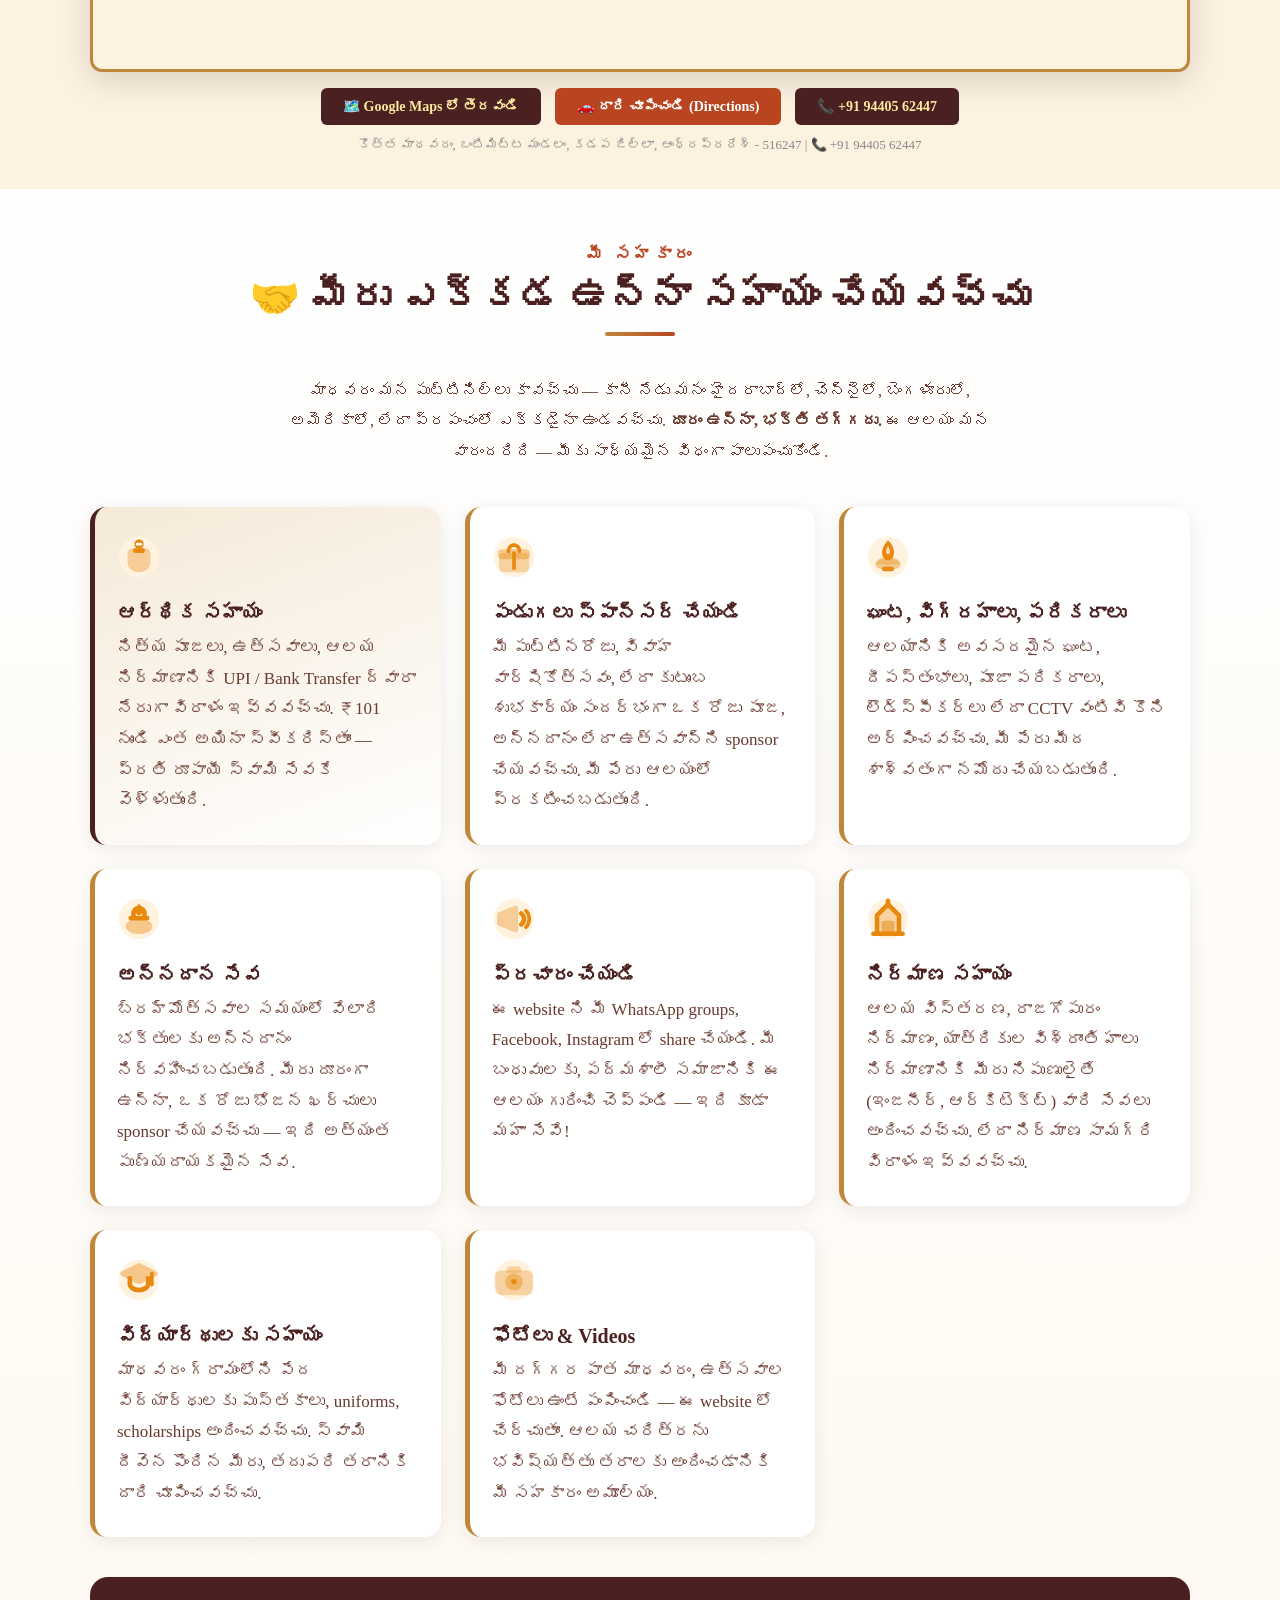
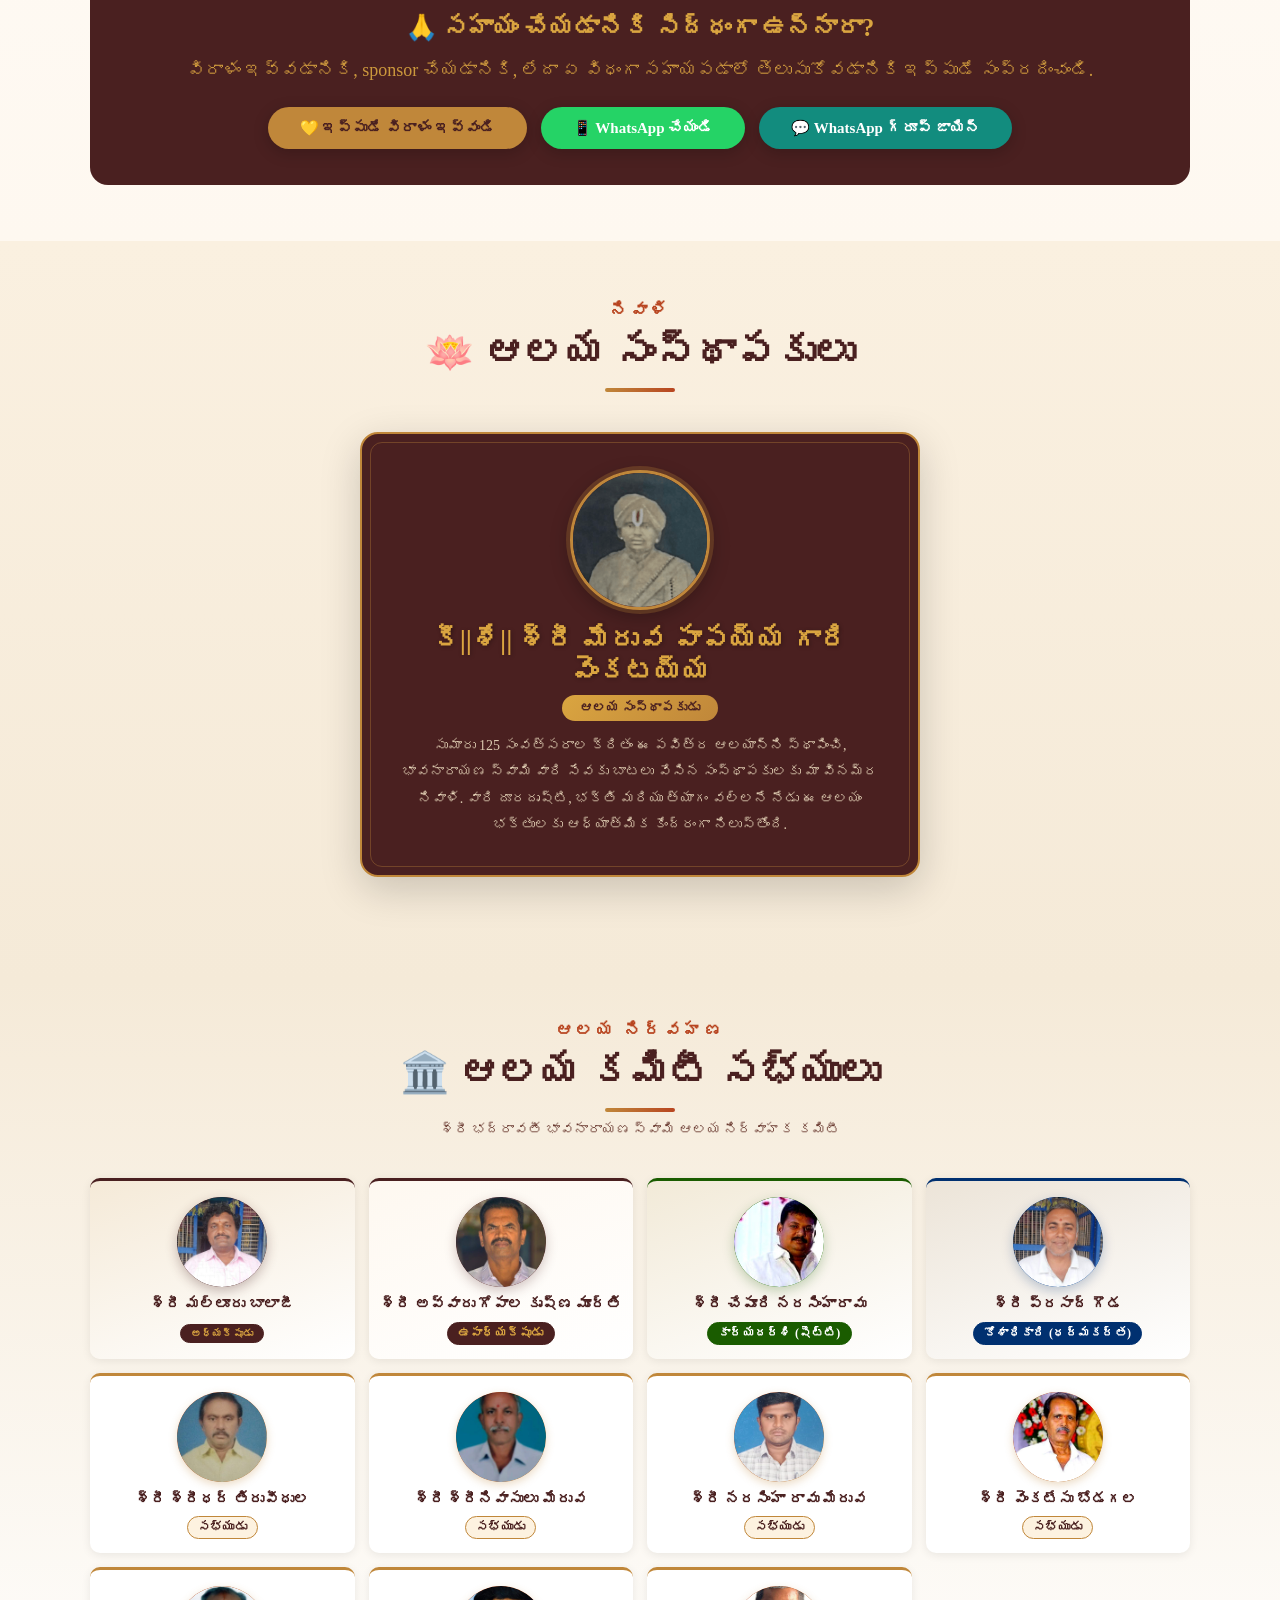
==== commit 897b4c05: "update: glassmorphic nav bar, compact WhatsApp strip, cleanup unused translations Co-Authored-By: Cl" ====
--- a/index.html
+++ b/index.html
@@ -996,25 +996,15 @@
 <!-- WHATSAPP GROUP INVITE -->
 <section class="whatsapp-invite-section">
   <div class="container">
-    <div class="whatsapp-invite-card">
-      <div class="whatsapp-invite-header">
-        <div class="whatsapp-group-icon">
-          <svg xmlns="http://www.w3.org/2000/svg" width="48" height="48" viewBox="0 0 24 24" fill="#fff"><path d="M17.472 14.382c-.297-.149-1.758-.867-2.03-.967-.273-.099-.471-.148-.67.15-.197.297-.767.966-.94 1.164-.173.199-.347.223-.644.075-.297-.15-1.255-.463-2.39-1.475-.883-.788-1.48-1.761-1.653-2.059-.173-.297-.018-.458.13-.606.134-.133.298-.347.446-.52.149-.174.198-.298.298-.497.099-.198.05-.371-.025-.52-.075-.149-.669-1.612-.916-2.207-.242-.579-.487-.5-.669-.51-.173-.008-.371-.01-.57-.01-.198 0-.52.074-.792.372-.272.297-1.04 1.016-1.04 2.479 0 1.462 1.065 2.875 1.213 3.074.149.198 2.096 3.2 5.077 4.487.709.306 1.262.489 1.694.625.712.227 1.36.195 1.871.118.571-.085 1.758-.719 2.006-1.413.248-.694.248-1.289.173-1.413-.074-.124-.272-.198-.57-.347m-5.421 7.403h-.004a9.87 9.87 0 01-5.031-1.378l-.361-.214-3.741.982.998-3.648-.235-.374a9.86 9.86 0 01-1.51-5.26c.001-5.45 4.436-9.884 9.888-9.884 2.64 0 5.122 1.03 6.988 2.898a9.825 9.825 0 012.893 6.994c-.003 5.45-4.437 9.884-9.885 9.884m8.413-18.297A11.815 11.815 0 0012.05 0C5.495 0 .16 5.335.157 11.892c0 2.096.547 4.142 1.588 5.945L.057 24l6.305-1.654a11.882 11.882 0 005.683 1.448h.005c6.554 0 11.89-5.335 11.893-11.893a11.821 11.821 0 00-3.48-8.413z"/></svg>
-        </div>
-        <div class="whatsapp-group-info">
-          <h3 data-i18n="whatsapp_title">ఆలయ WhatsApp గ్రూప్‌లో చేరండి</h3>
-          <span class="whatsapp-group-name" data-i18n="whatsapp_group_name">శ్రీ భావనారాయణ స్వామి ఆలయం — కొత్త మాధవరం</span>
-        </div>
-      </div>
-      <p class="whatsapp-invite-desc" data-i18n="whatsapp_desc">పూజా సమయాలు, ఉత్సవాల ఫోటోలు, ముఖ్యమైన ప్రకటనలు — అన్ని అప్‌డేట్లు నేరుగా మీ ఫోన్‌కు వస్తాయి. మీ కుటుంబ సభ్యులను, స్నేహితులను కూడా ఆహ్వానించండి!</p>
-      <div class="whatsapp-invite-benefits">
-        <span data-i18n="whatsapp_benefit_1">📸 ఉత్సవాల ఫోటోలు</span>
-        <span data-i18n="whatsapp_benefit_2">🔔 పూజా రిమైండర్లు</span>
-        <span data-i18n="whatsapp_benefit_3">📢 ముఖ్య ప్రకటనలు</span>
-        <span data-i18n="whatsapp_benefit_4">🎊 బ్రహ్మోత్సవ అప్‌డేట్లు</span>
-      </div>
-      <a href="https://chat.whatsapp.com/EXioK214Bwk5ded5nWT5DT" target="_blank" rel="noopener" class="whatsapp-join-btn" data-i18n="whatsapp_btn">గ్రూప్ జాయిన్ అవ్వండి</a>
-      <p class="whatsapp-invite-share" data-i18n="whatsapp_share_note">🙏 ఈ లింక్ మీ కుటుంబం, బంధువులు, పద్మశాలీ మిత్రులకు షేర్ చేయండి</p>
+    <div class="whatsapp-invite-strip">
+      <div class="wa-strip-icon">
+        <svg xmlns="http://www.w3.org/2000/svg" width="28" height="28" viewBox="0 0 24 24" fill="#fff"><path d="M17.472 14.382c-.297-.149-1.758-.867-2.03-.967-.273-.099-.471-.148-.67.15-.197.297-.767.966-.94 1.164-.173.199-.347.223-.644.075-.297-.15-1.255-.463-2.39-1.475-.883-.788-1.48-1.761-1.653-2.059-.173-.297-.018-.458.13-.606.134-.133.298-.347.446-.52.149-.174.198-.298.298-.497.099-.198.05-.371-.025-.52-.075-.149-.669-1.612-.916-2.207-.242-.579-.487-.5-.669-.51-.173-.008-.371-.01-.57-.01-.198 0-.52.074-.792.372-.272.297-1.04 1.016-1.04 2.479 0 1.462 1.065 2.875 1.213 3.074.149.198 2.096 3.2 5.077 4.487.709.306 1.262.489 1.694.625.712.227 1.36.195 1.871.118.571-.085 1.758-.719 2.006-1.413.248-.694.248-1.289.173-1.413-.074-.124-.272-.198-.57-.347m-5.421 7.403h-.004a9.87 9.87 0 01-5.031-1.378l-.361-.214-3.741.982.998-3.648-.235-.374a9.86 9.86 0 01-1.51-5.26c.001-5.45 4.436-9.884 9.888-9.884 2.64 0 5.122 1.03 6.988 2.898a9.825 9.825 0 012.893 6.994c-.003 5.45-4.437 9.884-9.885 9.884m8.413-18.297A11.815 11.815 0 0012.05 0C5.495 0 .16 5.335.157 11.892c0 2.096.547 4.142 1.588 5.945L.057 24l6.305-1.654a11.882 11.882 0 005.683 1.448h.005c6.554 0 11.89-5.335 11.893-11.893a11.821 11.821 0 00-3.48-8.413z"/></svg>
+      </div>
+      <div class="wa-strip-text">
+        <strong data-i18n="whatsapp_title">ఆలయ WhatsApp గ్రూప్‌లో చేరండి</strong>
+        <span data-i18n="whatsapp_strip_sub">పూజా అప్‌డేట్లు • ఉత్సవ ఫోటోలు • ప్రకటనలు</span>
+      </div>
+      <a href="https://chat.whatsapp.com/EXioK214Bwk5ded5nWT5DT" target="_blank" rel="noopener" class="wa-strip-btn" data-i18n="whatsapp_btn">గ్రూప్ జాయిన్ అవ్వండి</a>
     </div>
   </div>
 </section>
--- a/styles.css
+++ b/styles.css
@@ -48,36 +48,39 @@
 .header-donate-btn:hover { transform:translateY(-2px); box-shadow:0 6px 20px rgba(0,0,0,.4); animation:none; }
 .gold-divider { height:4px; background:linear-gradient(90deg,transparent,var(--gold),var(--bright-gold),var(--gold),transparent); }
 
-/* NAV */
-nav { background:var(--deep-red); position:sticky; top:0; z-index:200; box-shadow:0 4px 12px rgba(0,0,0,.4); }
+/* NAV — Glassmorphic */
+nav { background:rgba(74,32,32,.72); backdrop-filter:blur(12px); -webkit-backdrop-filter:blur(12px); position:sticky; top:0; z-index:200; border-bottom:1px solid rgba(255,255,255,.1); box-shadow:0 1px 2px rgba(0,0,0,.15),0 4px 12px rgba(0,0,0,.2),0 8px 32px rgba(0,0,0,.12); }
 .nav-container { display:flex; align-items:center; justify-content:center; padding:0 16px; max-width:1200px; margin:0 auto; }
 .nav-toggle { display:none; flex-direction:column; justify-content:center; gap:5px; width:44px; height:var(--nav-h); background:none; border:none; cursor:pointer; padding:10px 4px; flex-shrink:0; }
-.nav-toggle span { display:block; height:2px; background:#4a2020; border-radius:2px; transition:all .3s; width:100%; }
+.nav-toggle span { display:block; height:2px; background:rgba(245,230,200,.85); border-radius:2px; transition:all .3s; width:100%; }
 .nav-toggle.open span:nth-child(1) { transform:translateY(7px) rotate(45deg); }
 .nav-toggle.open span:nth-child(2) { opacity:0; }
 .nav-toggle.open span:nth-child(3) { transform:translateY(-7px) rotate(-45deg); }
 .nav-links { display:flex; justify-content:center; flex-wrap:nowrap; list-style:none; }
-.nav-links li a { display:block; padding:18px 10px; color:rgba(245,230,200,.9); text-decoration:none; font-family:'Times New Roman','Mandali',sans-serif; font-size:17px; font-weight:700; transition:all .25s; position:relative; white-space:nowrap; }
+.nav-links li a { display:block; padding:18px 10px; color:rgba(245,230,200,.92); text-decoration:none; font-family:'Times New Roman','Mandali',sans-serif; font-size:17px; font-weight:700; transition:all .25s; position:relative; white-space:nowrap; text-shadow:0 1px 3px rgba(0,0,0,.3); }
 .nav-links li a::after { content:''; position:absolute; bottom:10px; left:50%; right:50%; height:2px; background:var(--bright-gold); transition:all .25s; }
-.nav-links li a:hover { color:var(--bright-gold); }
+.nav-links li a:hover { color:var(--bright-gold); background:rgba(255,255,255,.06); border-radius:4px; }
 .nav-links li a:hover::after { left:14px; right:14px; }
 
 /* LANG TOGGLE */
 .lang-toggle {
-  background:rgba(192,135,58,.15);
-  border:1.5px solid var(--gold);
+  background:rgba(255,255,255,.08);
+  backdrop-filter:blur(6px);
+  -webkit-backdrop-filter:blur(6px);
+  border:1px solid rgba(255,255,255,.12);
   color:var(--bright-gold);
   padding:8px 16px;
-  border-radius:6px;
+  border-radius:8px;
   font-family:'Times New Roman','Mandali',sans-serif;
   font-size:16px; font-weight:700;
   cursor:pointer; transition:all .3s;
   margin-left:auto; white-space:nowrap;
   flex-shrink:0;
+  text-shadow:0 1px 3px rgba(0,0,0,.3);
 }
 .lang-toggle:hover {
-  background:rgba(192,135,58,.3);
-  border-color:var(--bright-gold);
+  background:rgba(255,255,255,.15);
+  border-color:rgba(255,255,255,.2);
 }
 
 /* HERO */
@@ -549,7 +552,7 @@
   .nav-container { position:relative; min-height:var(--nav-h); justify-content:flex-start; }
   .nav-toggle { display:flex; }
   .lang-toggle { position:absolute; top:50%; transform:translateY(-50%); right:16px; padding:8px 14px; font-size:16px; }
-  .nav-links { display:none; flex-direction:column; position:absolute; top:var(--nav-h); left:0; right:0; background:var(--deep-red); z-index:300; padding:8px 0 16px; box-shadow:0 8px 24px rgba(0,0,0,.4); border-top:1px solid rgba(192,135,58,.2); }
+  .nav-links { display:none; flex-direction:column; position:absolute; top:var(--nav-h); left:0; right:0; background:rgba(74,32,32,.88); backdrop-filter:blur(16px); -webkit-backdrop-filter:blur(16px); z-index:300; padding:8px 0 16px; box-shadow:0 4px 12px rgba(0,0,0,.2),0 12px 40px rgba(0,0,0,.15); border-top:1px solid rgba(255,255,255,.08); }
   .nav-links.open { display:flex; }
   .nav-links li { width:100%; }
   .nav-links li a { padding:18px 24px; font-size:21px; font-weight:700; border-bottom:1px solid rgba(255,255,255,.06); }
@@ -1233,35 +1236,23 @@
 }
 
 
-/* ===== WHATSAPP GROUP INVITE ===== */
-.whatsapp-invite-section { padding:32px 0; background:linear-gradient(135deg,#e8f5e9 0%,#f1f8e9 100%); }
-.whatsapp-invite-card { max-width:560px; margin:0 auto; background:#fff; border-radius:16px; box-shadow:0 4px 24px rgba(37,211,102,.15),0 1px 4px rgba(0,0,0,.06); padding:28px 24px; text-align:center; border:2px solid #25D366; position:relative; overflow:hidden; }
-.whatsapp-invite-card::before { content:''; position:absolute; top:0; left:0; right:0; height:6px; background:linear-gradient(90deg,#25D366,#128C7E,#25D366); }
-.whatsapp-invite-header { display:flex; align-items:center; gap:14px; justify-content:center; margin-bottom:16px; }
-.whatsapp-group-icon { width:56px; height:56px; min-width:56px; background:linear-gradient(135deg,#25D366,#128C7E); border-radius:50%; display:flex; align-items:center; justify-content:center; box-shadow:0 3px 12px rgba(37,211,102,.3); }
-.whatsapp-group-icon svg { width:30px; height:30px; }
-.whatsapp-group-info { text-align:left; }
-.whatsapp-group-info h3 { font-size:clamp(19px,2.5vw,24px); font-weight:800; color:#1a1a1a; margin:0; line-height:1.3; }
-.whatsapp-group-name { font-size:14px; color:#666; font-family:'Times New Roman','Mandali',sans-serif; display:block; margin-top:2px; }
-.whatsapp-invite-desc { font-size:clamp(15px,1.7vw,16px); color:#444; line-height:1.7; margin-bottom:16px; font-family:'Times New Roman','Mandali',sans-serif; }
-.whatsapp-invite-benefits { display:flex; justify-content:center; flex-wrap:wrap; gap:6px 12px; margin-bottom:20px; }
-.whatsapp-invite-benefits span { font-size:14px; font-family:'Times New Roman','Mandali',sans-serif; background:rgba(37,211,102,.08); color:#1a7a3e; padding:4px 10px; border-radius:14px; border:1px solid rgba(37,211,102,.2); white-space:nowrap; }
-.whatsapp-join-btn { display:inline-block; background:linear-gradient(135deg,#25D366,#1da851); color:#fff; font-family:'Times New Roman','Mandali',sans-serif; font-size:clamp(15px,1.8vw,17px); font-weight:700; padding:13px 40px; border-radius:50px; text-decoration:none; box-shadow:0 4px 16px rgba(37,211,102,.35); transition:all .3s; position:relative; overflow:hidden; }
-.whatsapp-join-btn::after { content:''; position:absolute; top:0; left:-100%; width:100%; height:100%; background:linear-gradient(90deg,transparent,rgba(255,255,255,.25),transparent); animation:waShimmer 3s ease-in-out infinite; }
-.whatsapp-join-btn:hover { transform:translateY(-2px); box-shadow:0 6px 24px rgba(37,211,102,.45); background:linear-gradient(135deg,#1da851,#128C7E); }
-@keyframes waShimmer { 0%{left:-100%} 50%{left:100%} 100%{left:100%} }
-.whatsapp-invite-share { font-size:13px; color:#888; margin-top:14px; font-family:'Times New Roman','Mandali',sans-serif; line-height:1.5; }
+/* ===== WHATSAPP GROUP INVITE (compact strip) ===== */
+.whatsapp-invite-section { padding:14px 0; background:linear-gradient(135deg,#e8f5e9 0%,#f1f8e9 100%); }
+.whatsapp-invite-strip { max-width:860px; margin:0 auto; display:flex; align-items:center; gap:16px; background:#fff; border-radius:14px; padding:14px 22px; border:1.5px solid #25D366; box-shadow:0 2px 12px rgba(37,211,102,.12); }
+.wa-strip-icon { width:44px; height:44px; min-width:44px; background:linear-gradient(135deg,#25D366,#128C7E); border-radius:50%; display:flex; align-items:center; justify-content:center; }
+.wa-strip-icon svg { width:24px; height:24px; }
+.wa-strip-text { flex:1; }
+.wa-strip-text strong { display:block; font-size:16px; color:#1a1a1a; font-family:'Times New Roman','Mandali',serif; line-height:1.3; }
+.wa-strip-text span { display:block; font-size:12px; color:#666; font-family:'Times New Roman','Mandali',sans-serif; margin-top:2px; }
+.wa-strip-btn { display:inline-block; background:linear-gradient(135deg,#25D366,#1da851); color:#fff; font-family:'Times New Roman','Mandali',sans-serif; font-size:14px; font-weight:700; padding:10px 24px; border-radius:50px; text-decoration:none; white-space:nowrap; box-shadow:0 3px 10px rgba(37,211,102,.3); transition:all .3s; }
+.wa-strip-btn:hover { transform:translateY(-1px); box-shadow:0 4px 16px rgba(37,211,102,.4); }
 .whatsapp-group-cta { background:#128C7E !important; color:#fff !important; }
 .whatsapp-group-cta:hover { background:#0e7a6e !important; }
 
 @media(max-width:600px){
-  .whatsapp-invite-card { padding:20px 16px; }
-  .whatsapp-invite-header { flex-direction:column; text-align:center; gap:10px; }
-  .whatsapp-group-info { text-align:center; }
-  .whatsapp-group-icon { width:48px; height:48px; min-width:48px; }
-  .whatsapp-group-icon svg { width:26px; height:26px; }
-  .whatsapp-join-btn { padding:12px 32px; width:100%; }
-  .whatsapp-invite-benefits span { font-size:11px; }
+  .whatsapp-invite-strip { flex-wrap:wrap; justify-content:center; text-align:center; padding:14px 16px; gap:10px; }
+  .wa-strip-text { flex:unset; width:100%; }
+  .wa-strip-btn { width:100%; text-align:center; }
 }
 
 
@@ -1277,8 +1268,8 @@
   .hero-logo-img { filter:drop-shadow(0 4px 12px rgba(0,0,0,.4)); }
   .hero-temple-art::after { animation:none; opacity:.7; }
   .temple-emblem { animation:none; }
-  .header-donate-btn,.btn-secondary,.donate-now-btn,.float-donate,.contribute-cta-box .btn-gold,.monthly99-hero,.monthly99-btn,.whatsapp-join-btn { animation:none; }
-  .header-donate-btn::after,.donate-now-btn::after,.float-donate::after,.float-donate::before,.contribute-cta-box .btn-gold::after,.monthly99-hero::before,.monthly99-btn::after,.whatsapp-join-btn::after { animation:none; }
+  .header-donate-btn,.btn-secondary,.donate-now-btn,.float-donate,.contribute-cta-box .btn-gold,.monthly99-hero,.monthly99-btn { animation:none; }
+  .header-donate-btn::after,.donate-now-btn::after,.float-donate::after,.float-donate::before,.contribute-cta-box .btn-gold::after,.monthly99-hero::before,.monthly99-btn::after { animation:none; }
 }
 
 
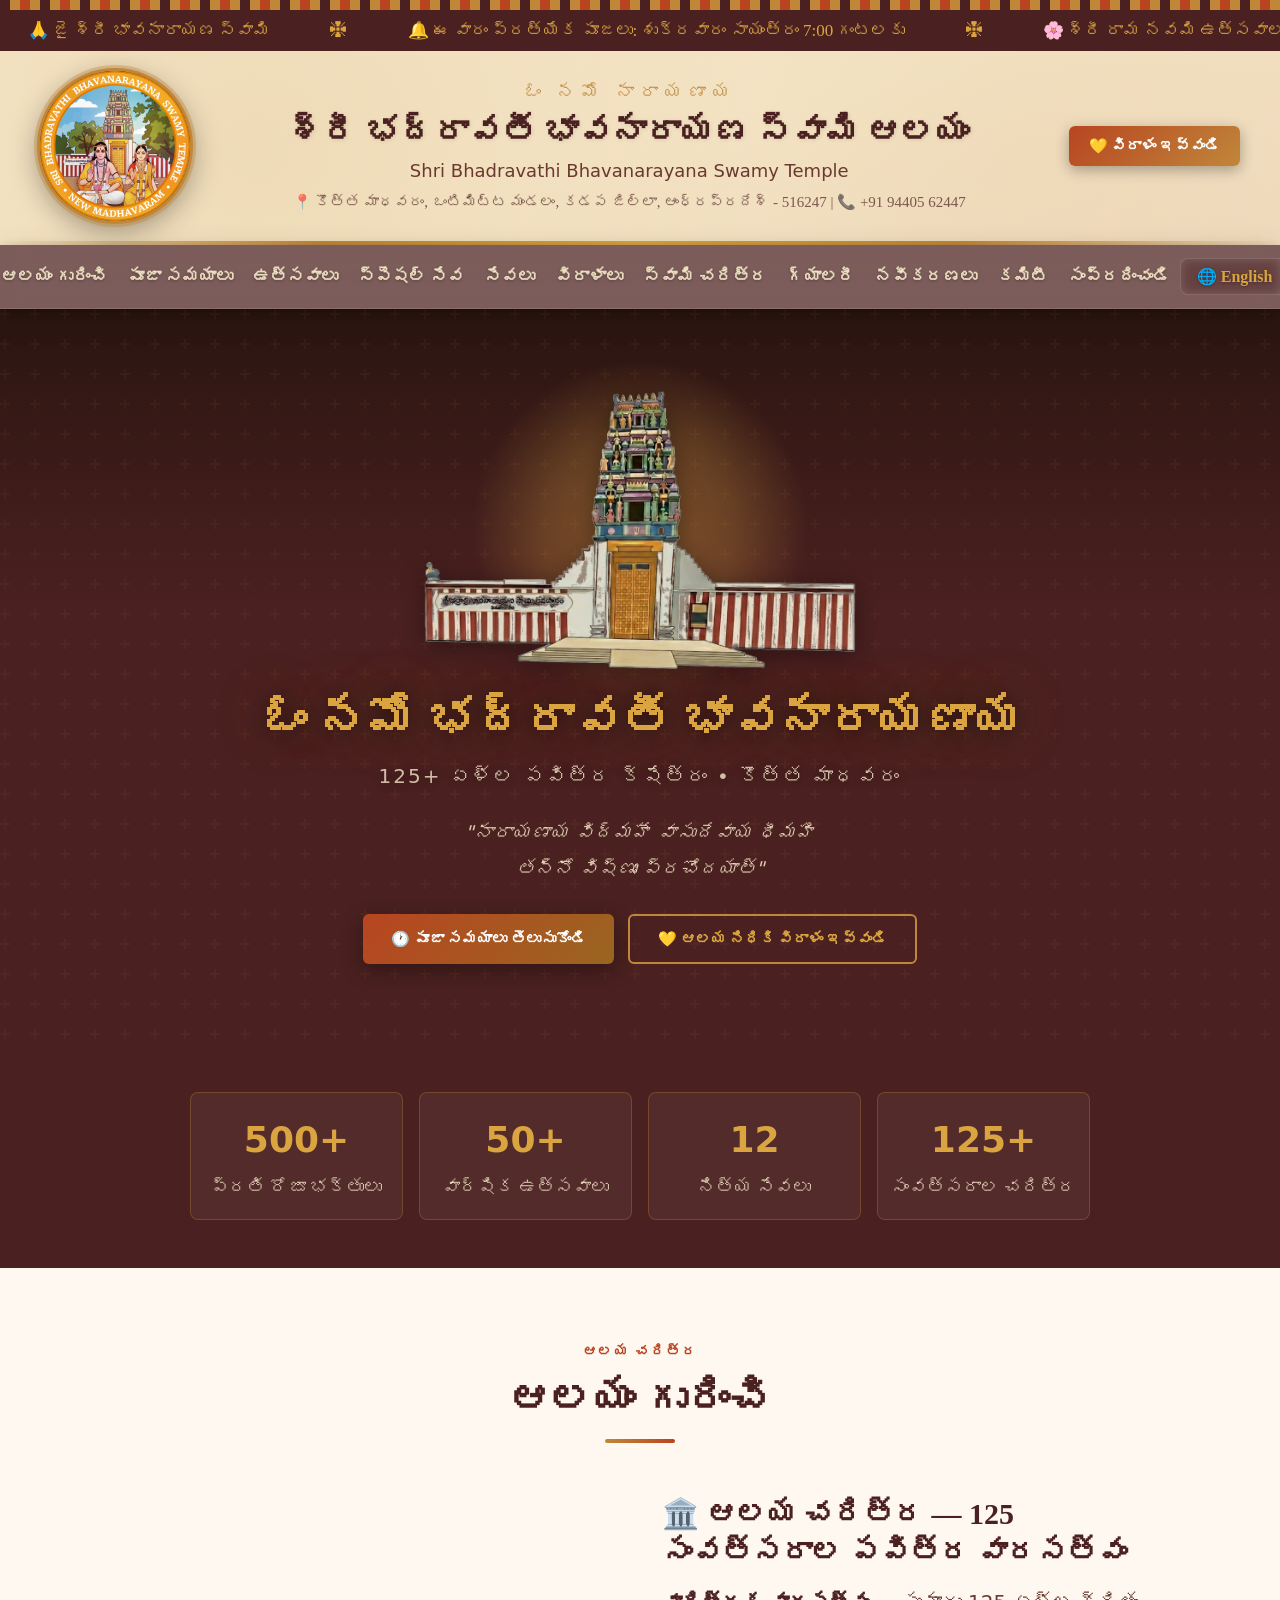
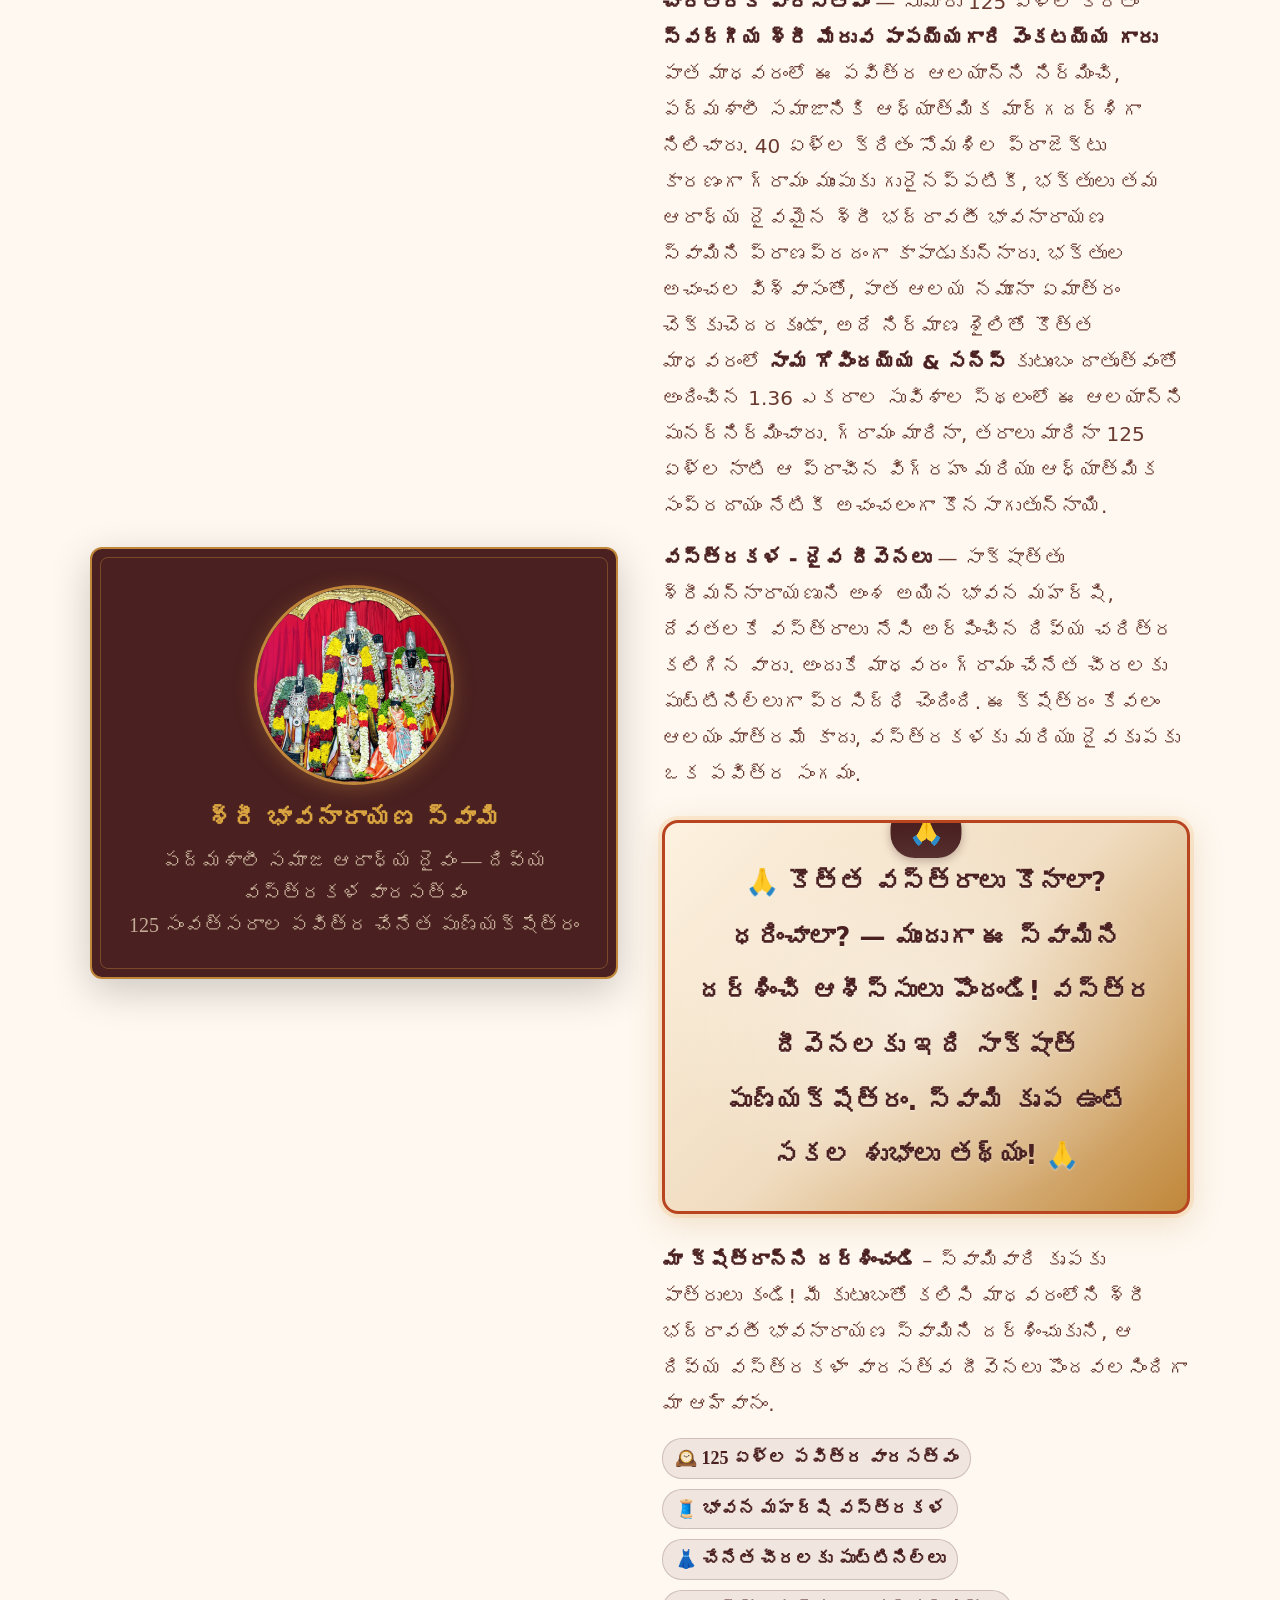
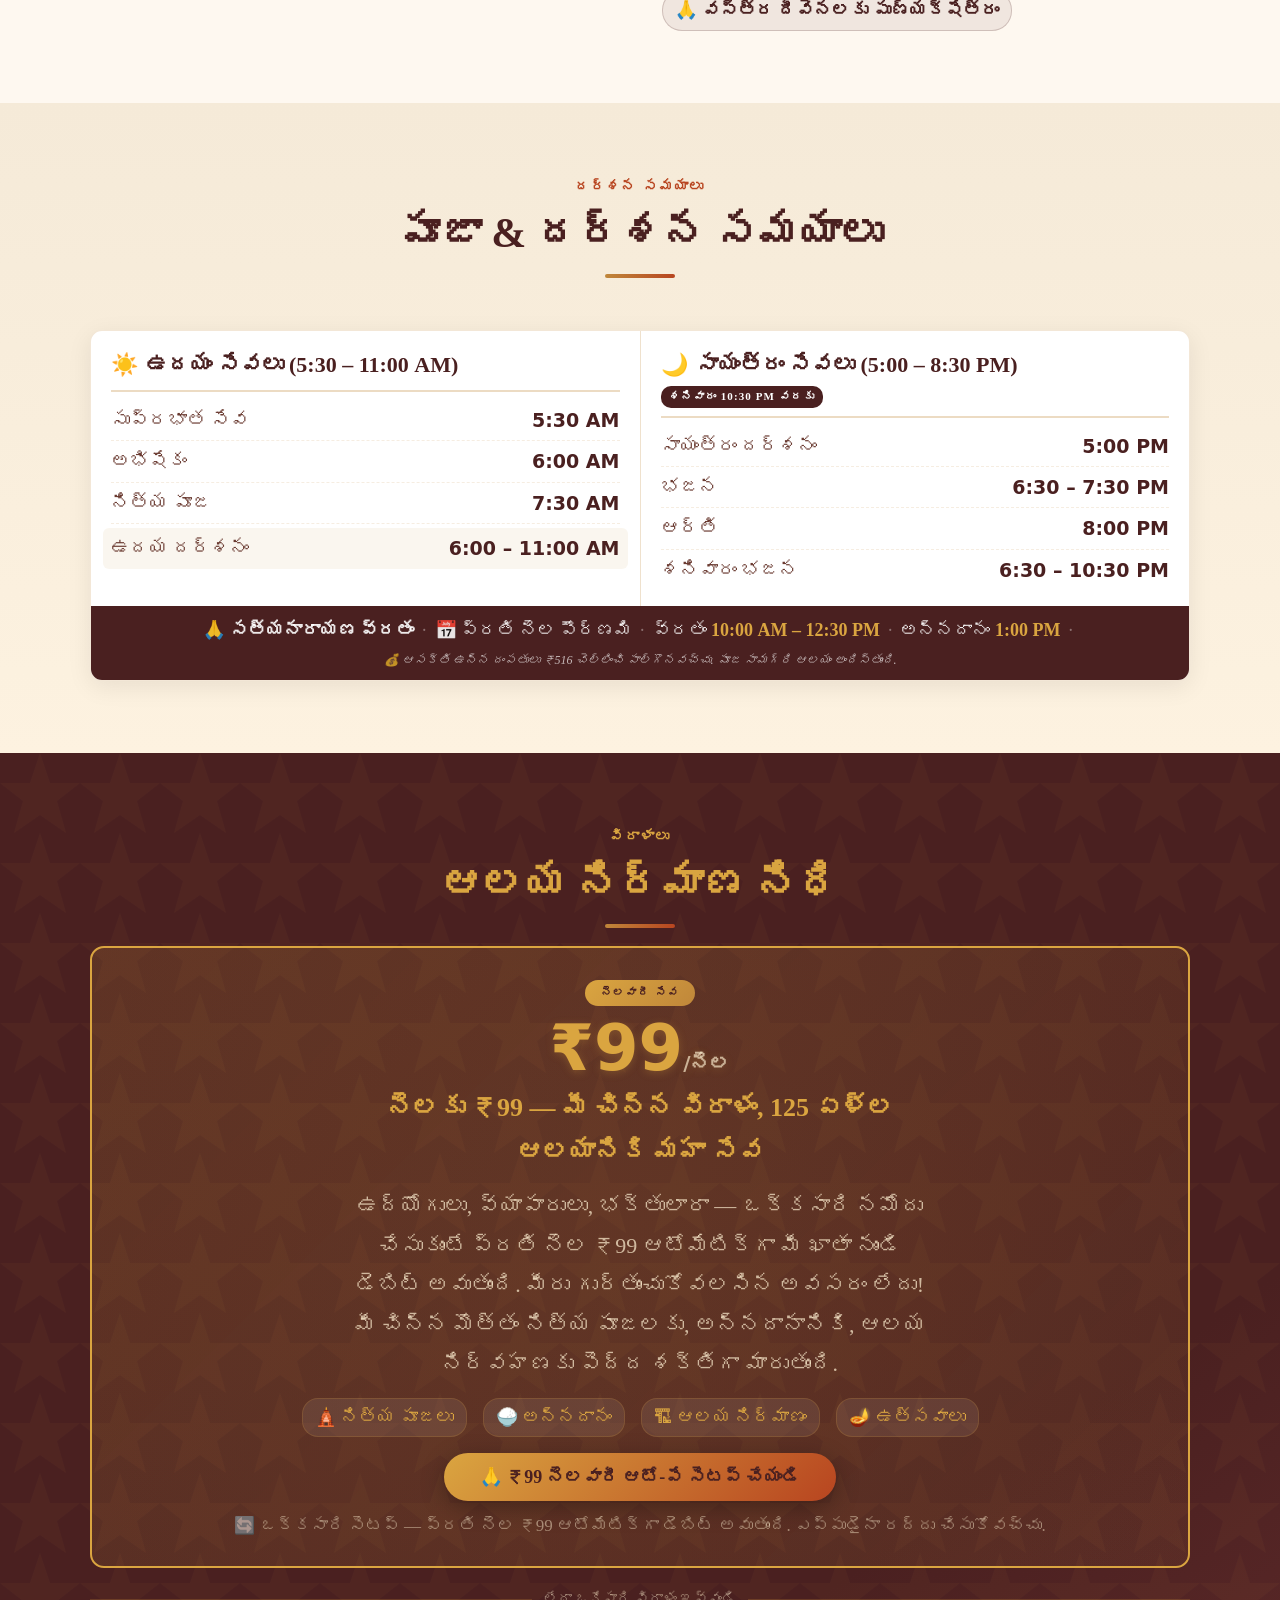
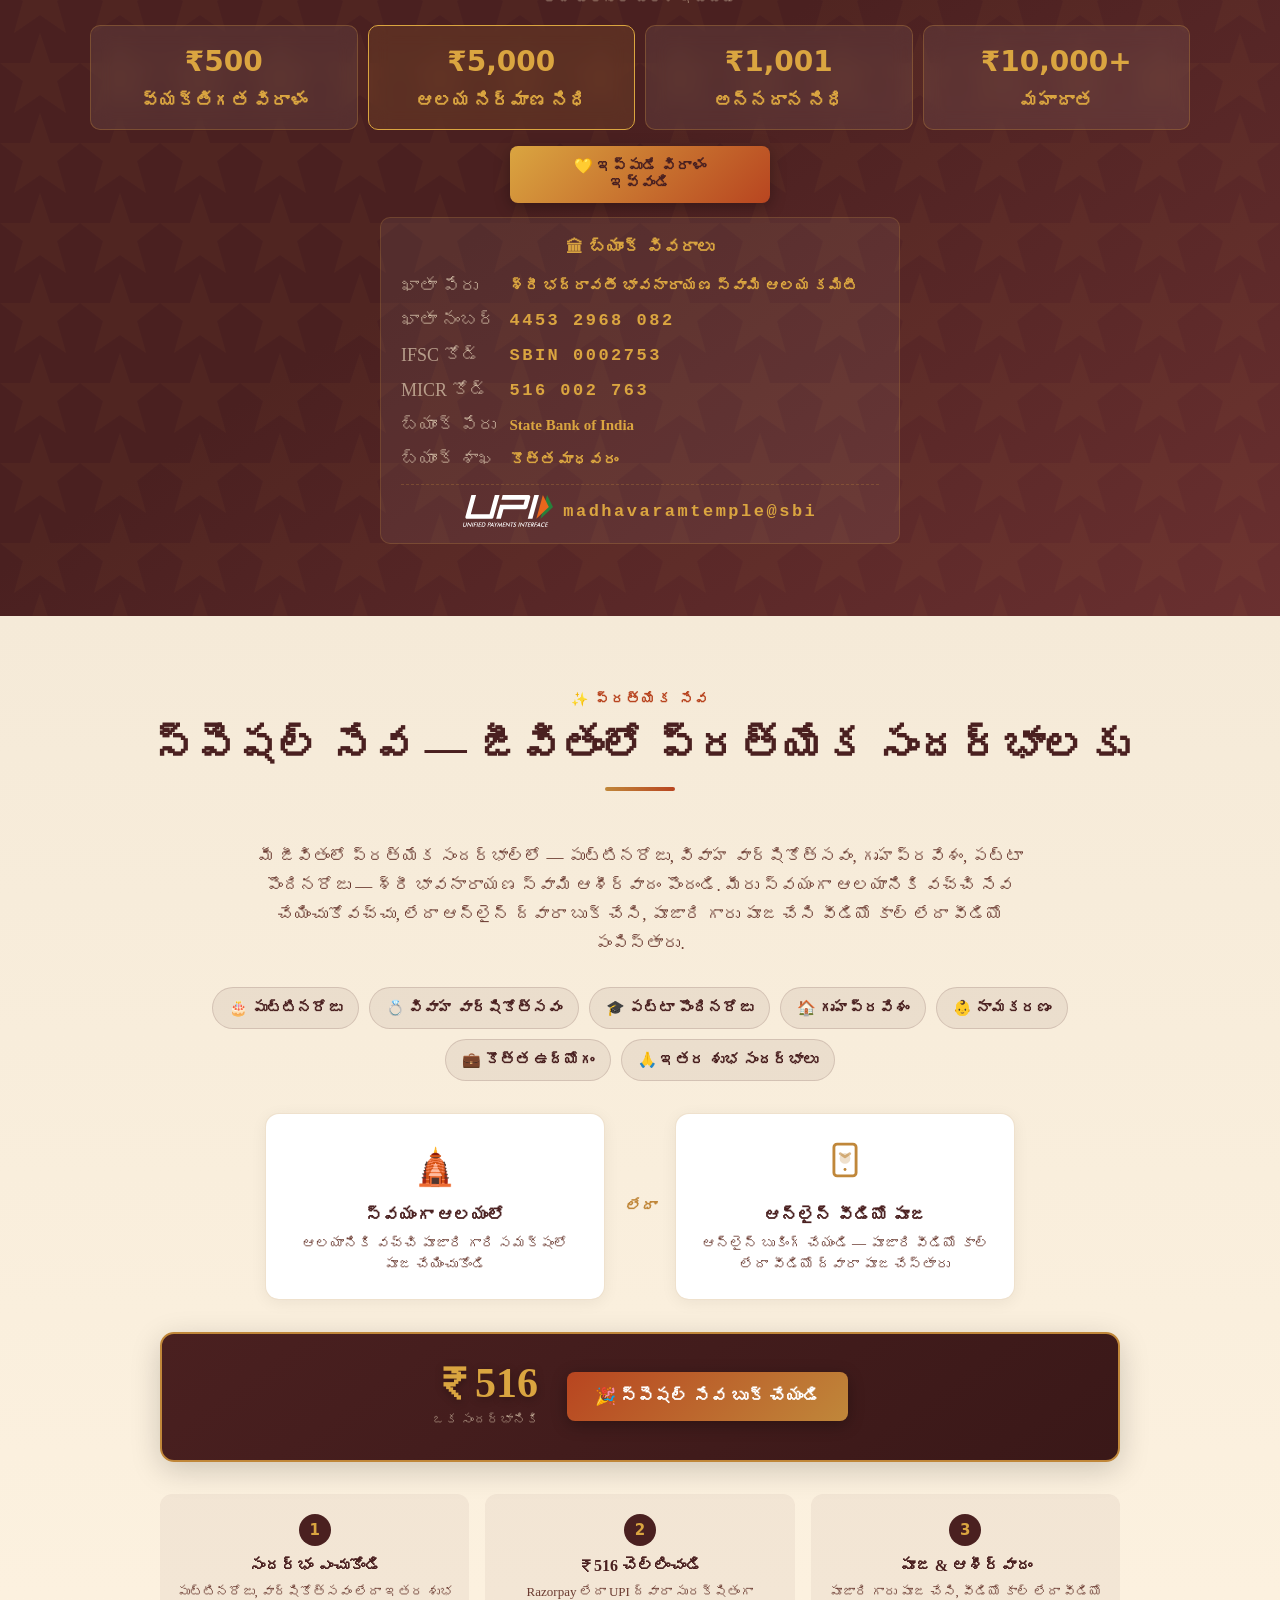
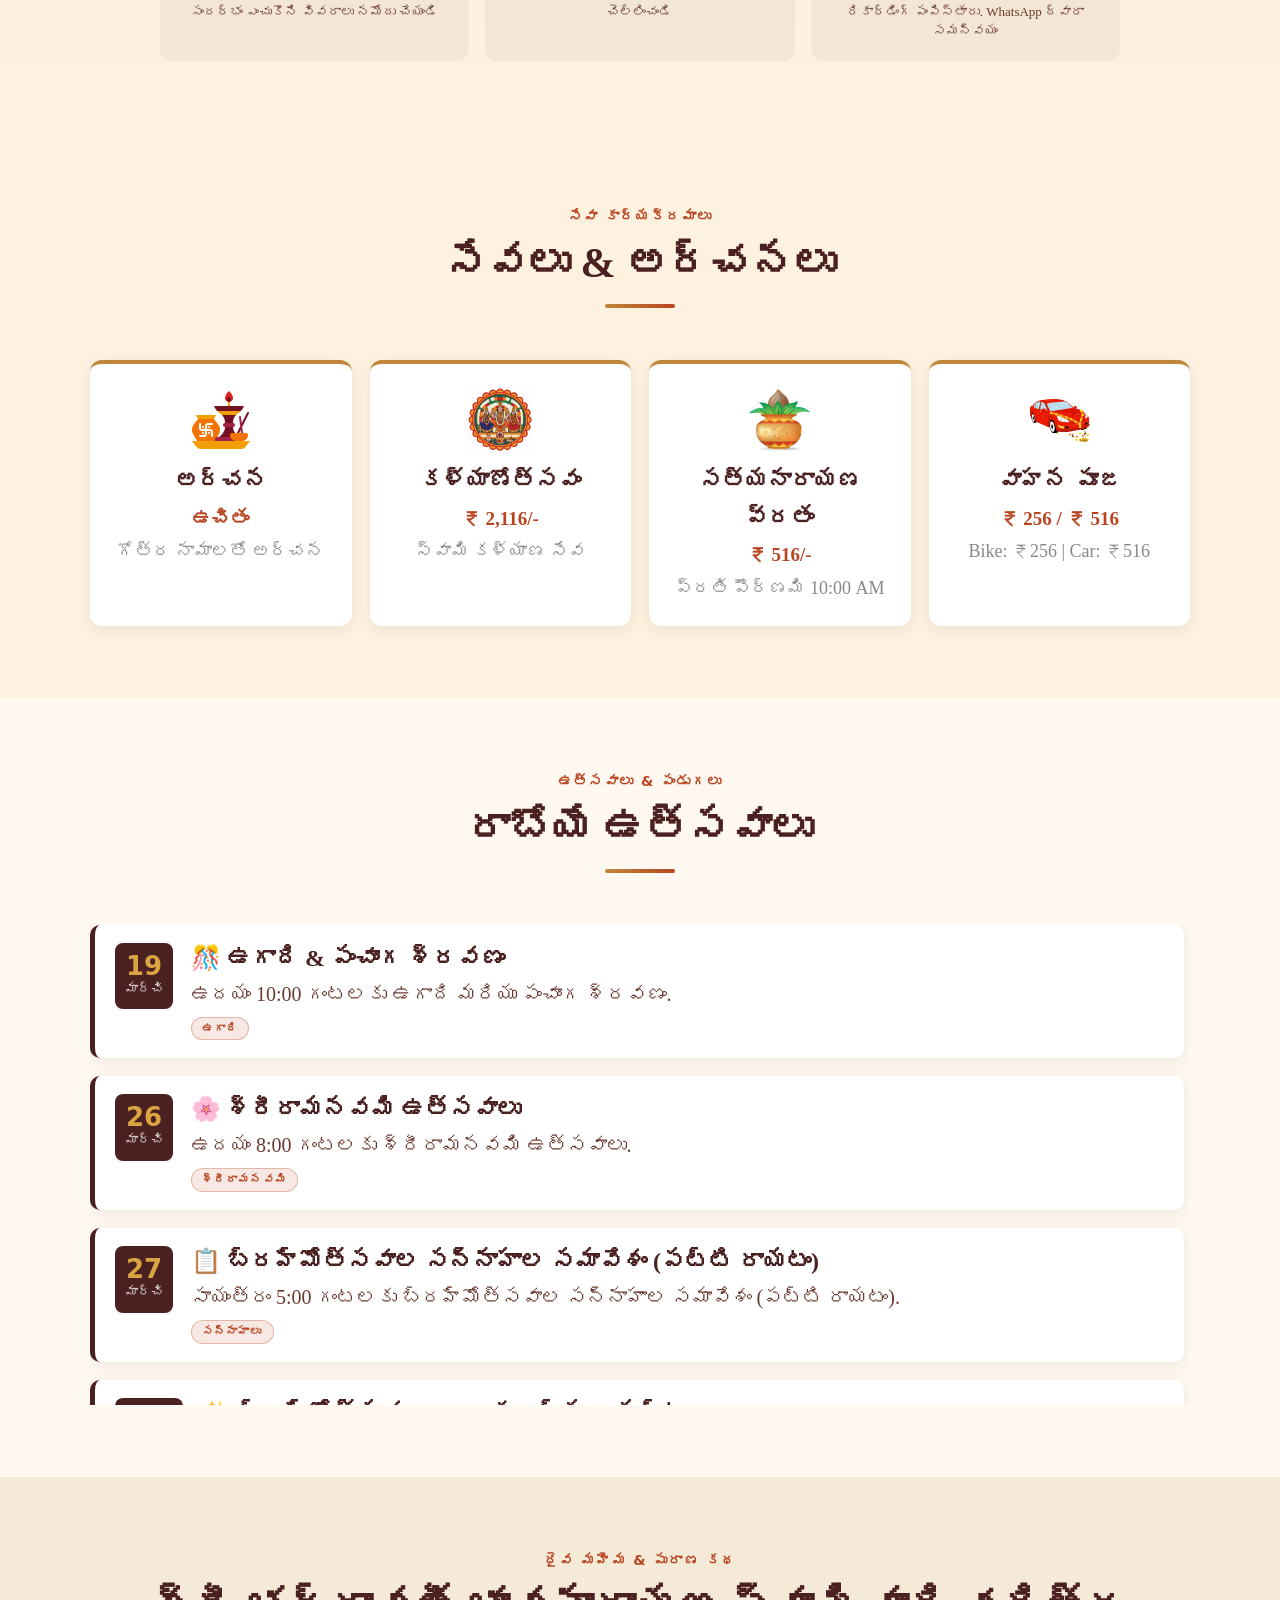
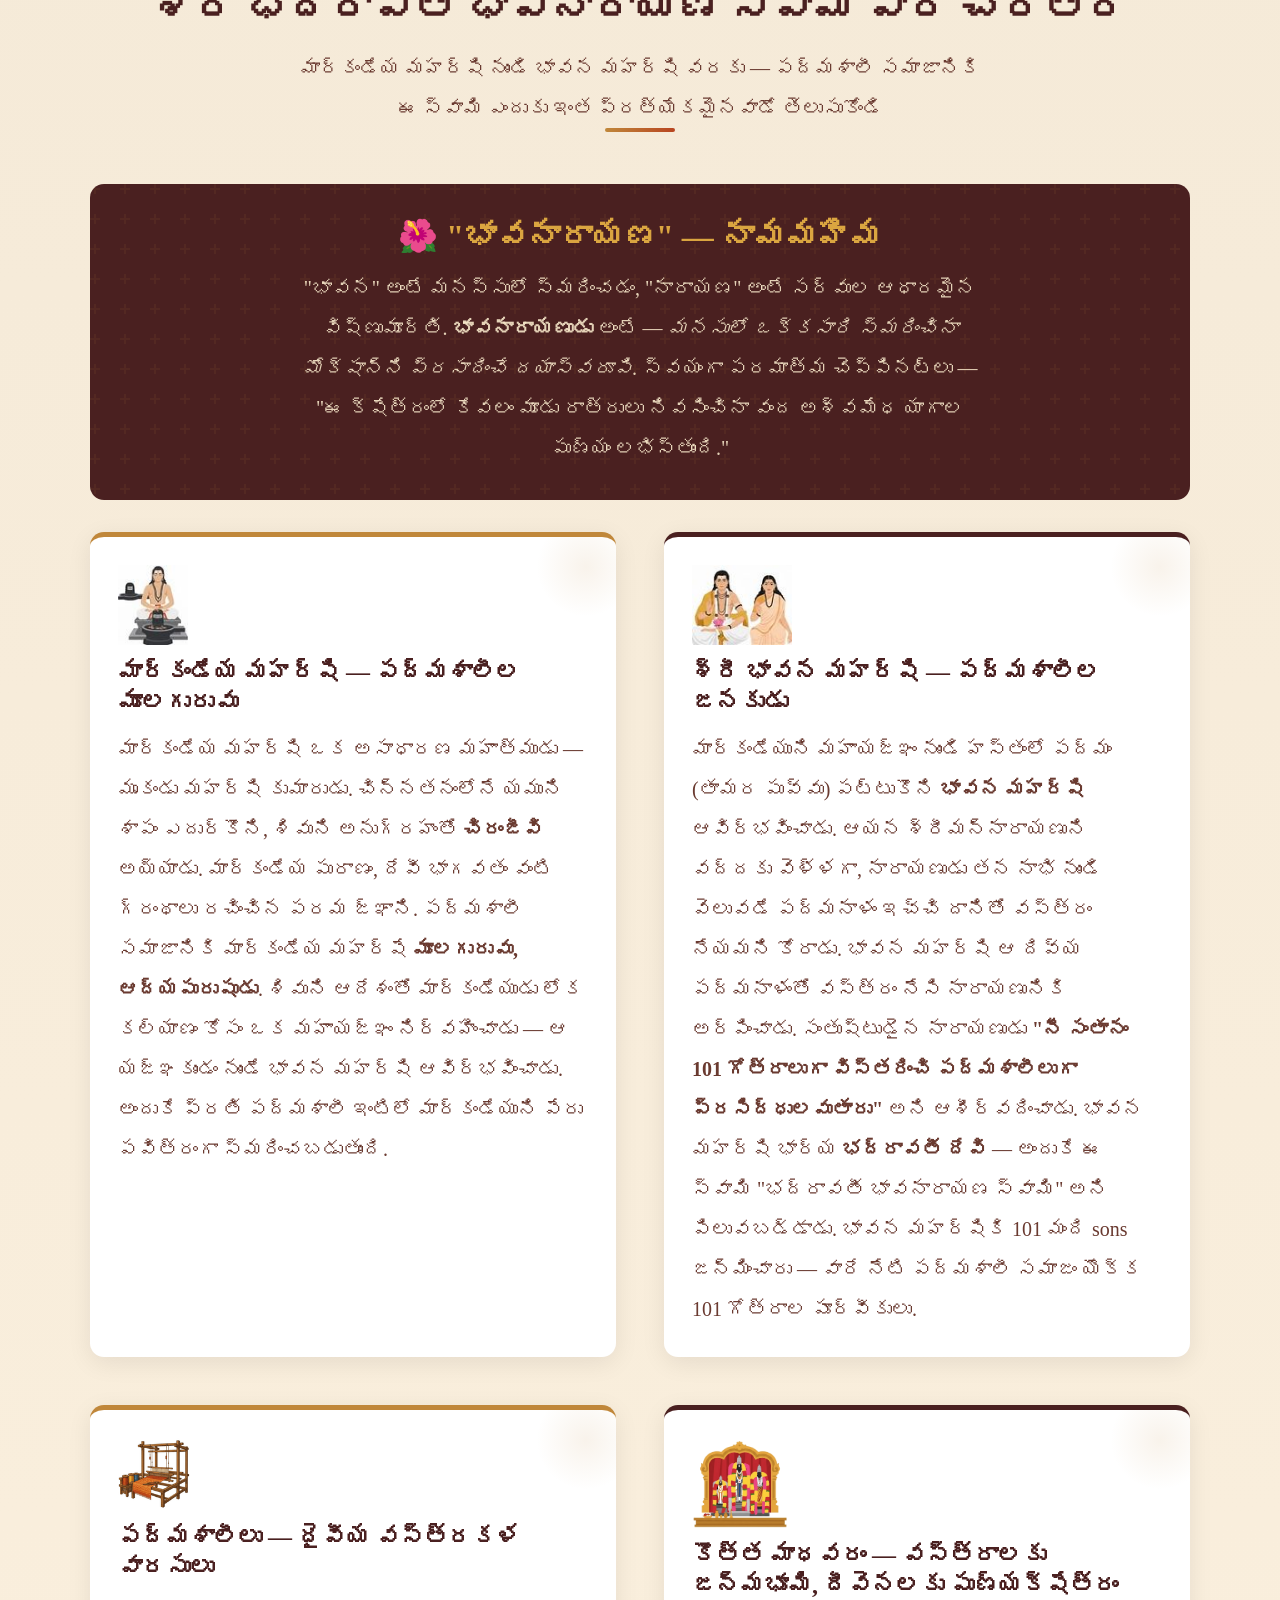
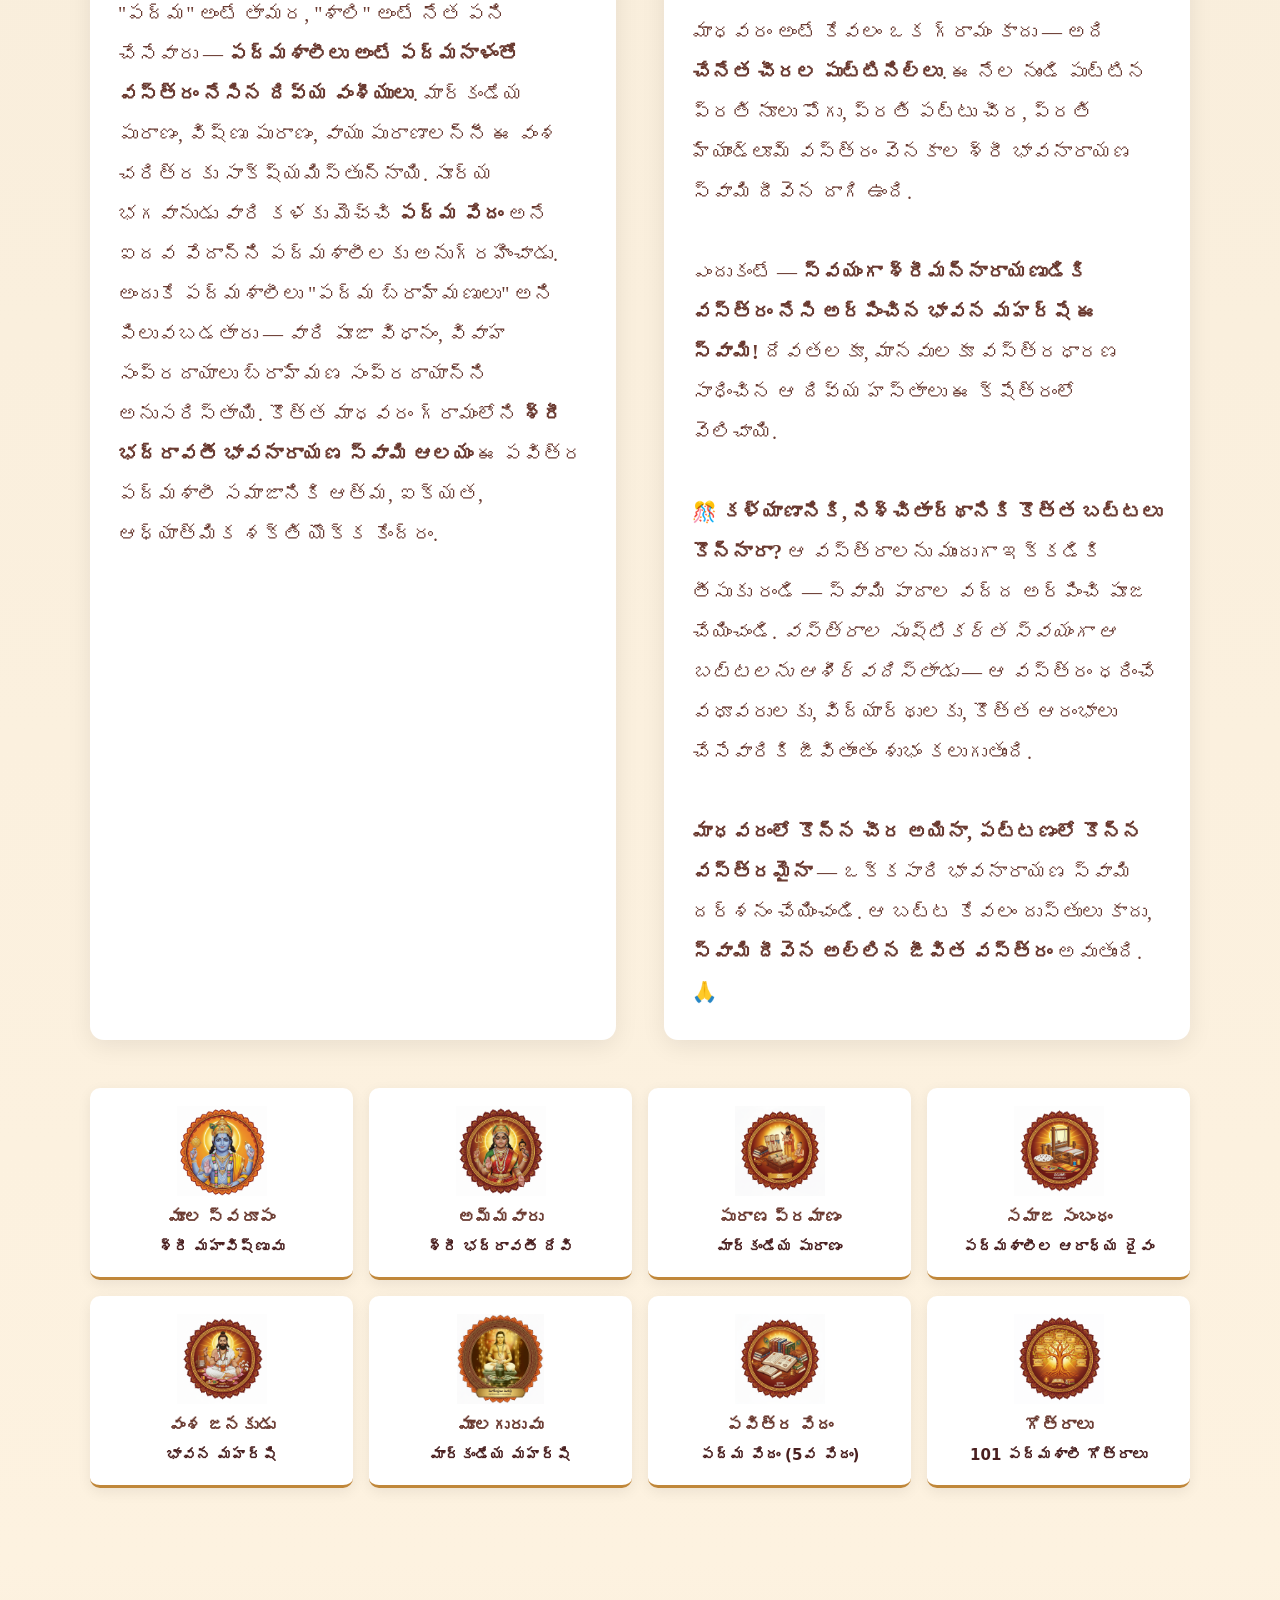
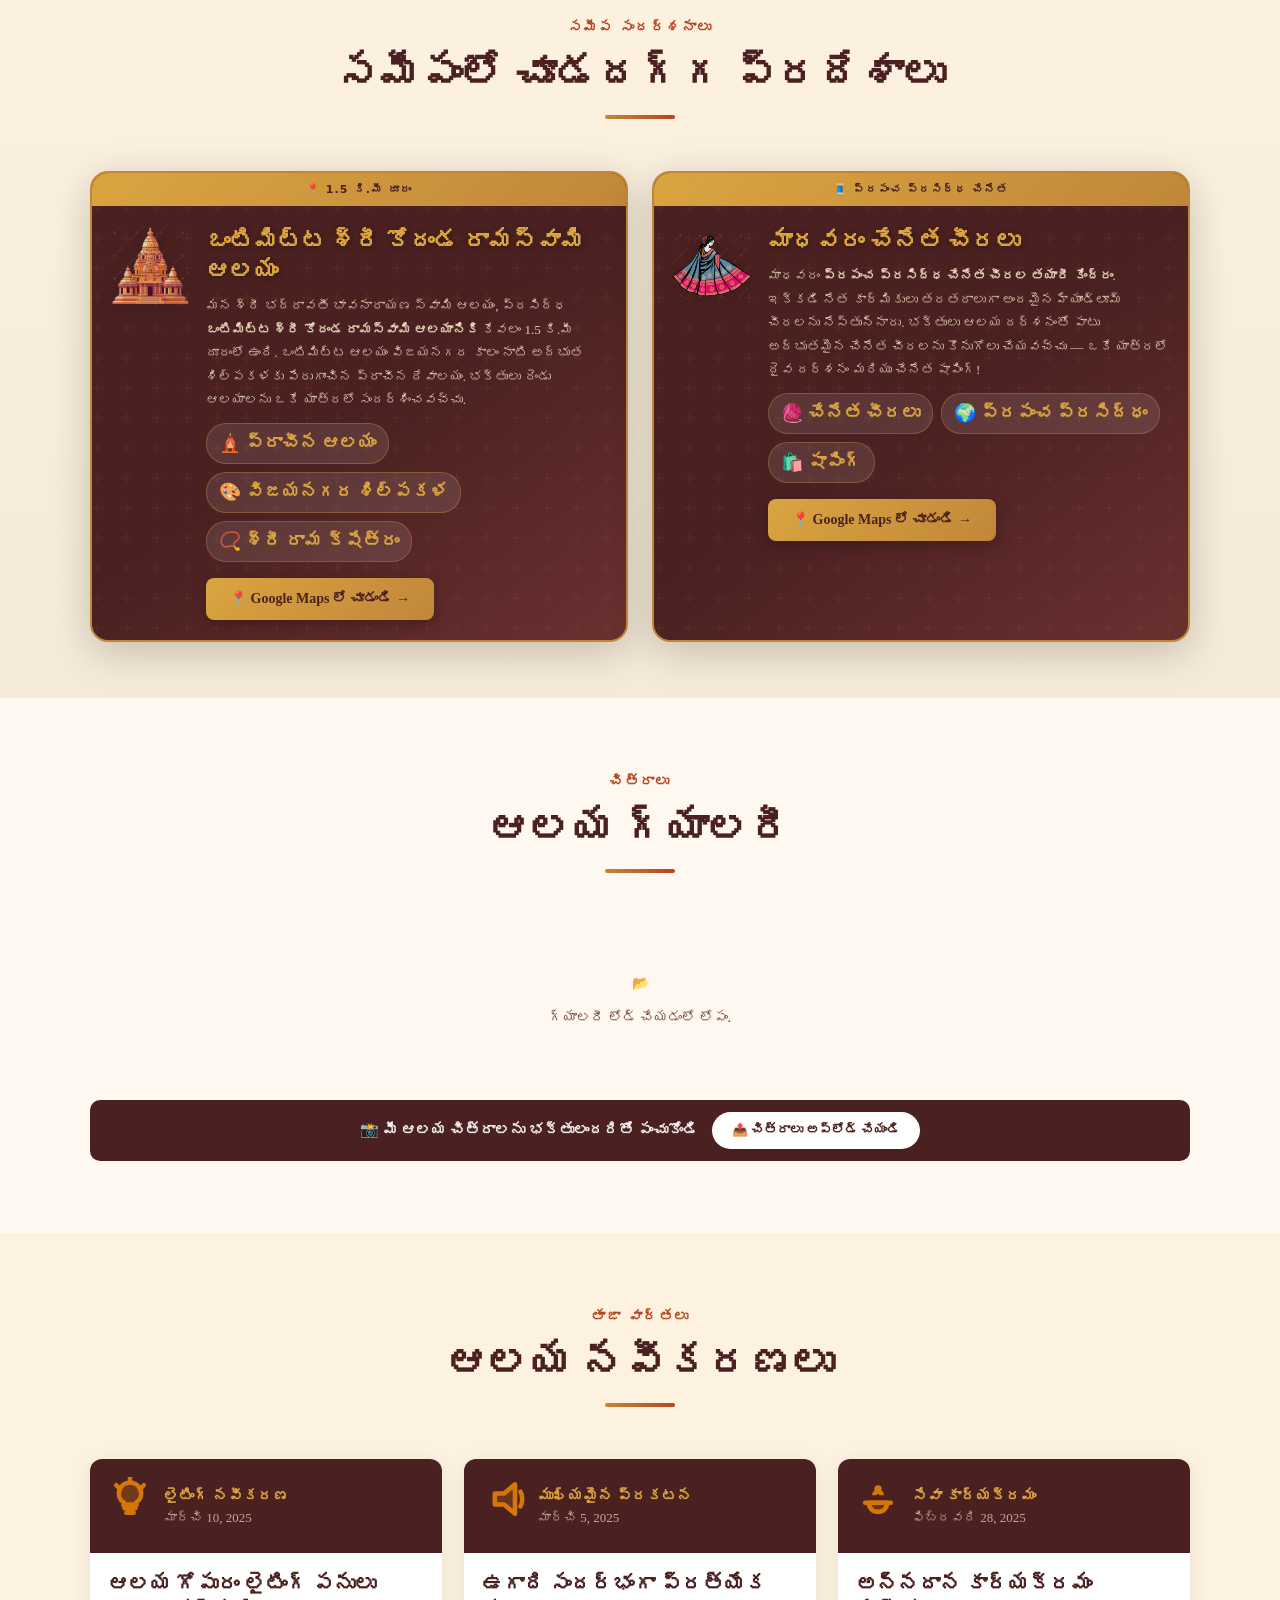
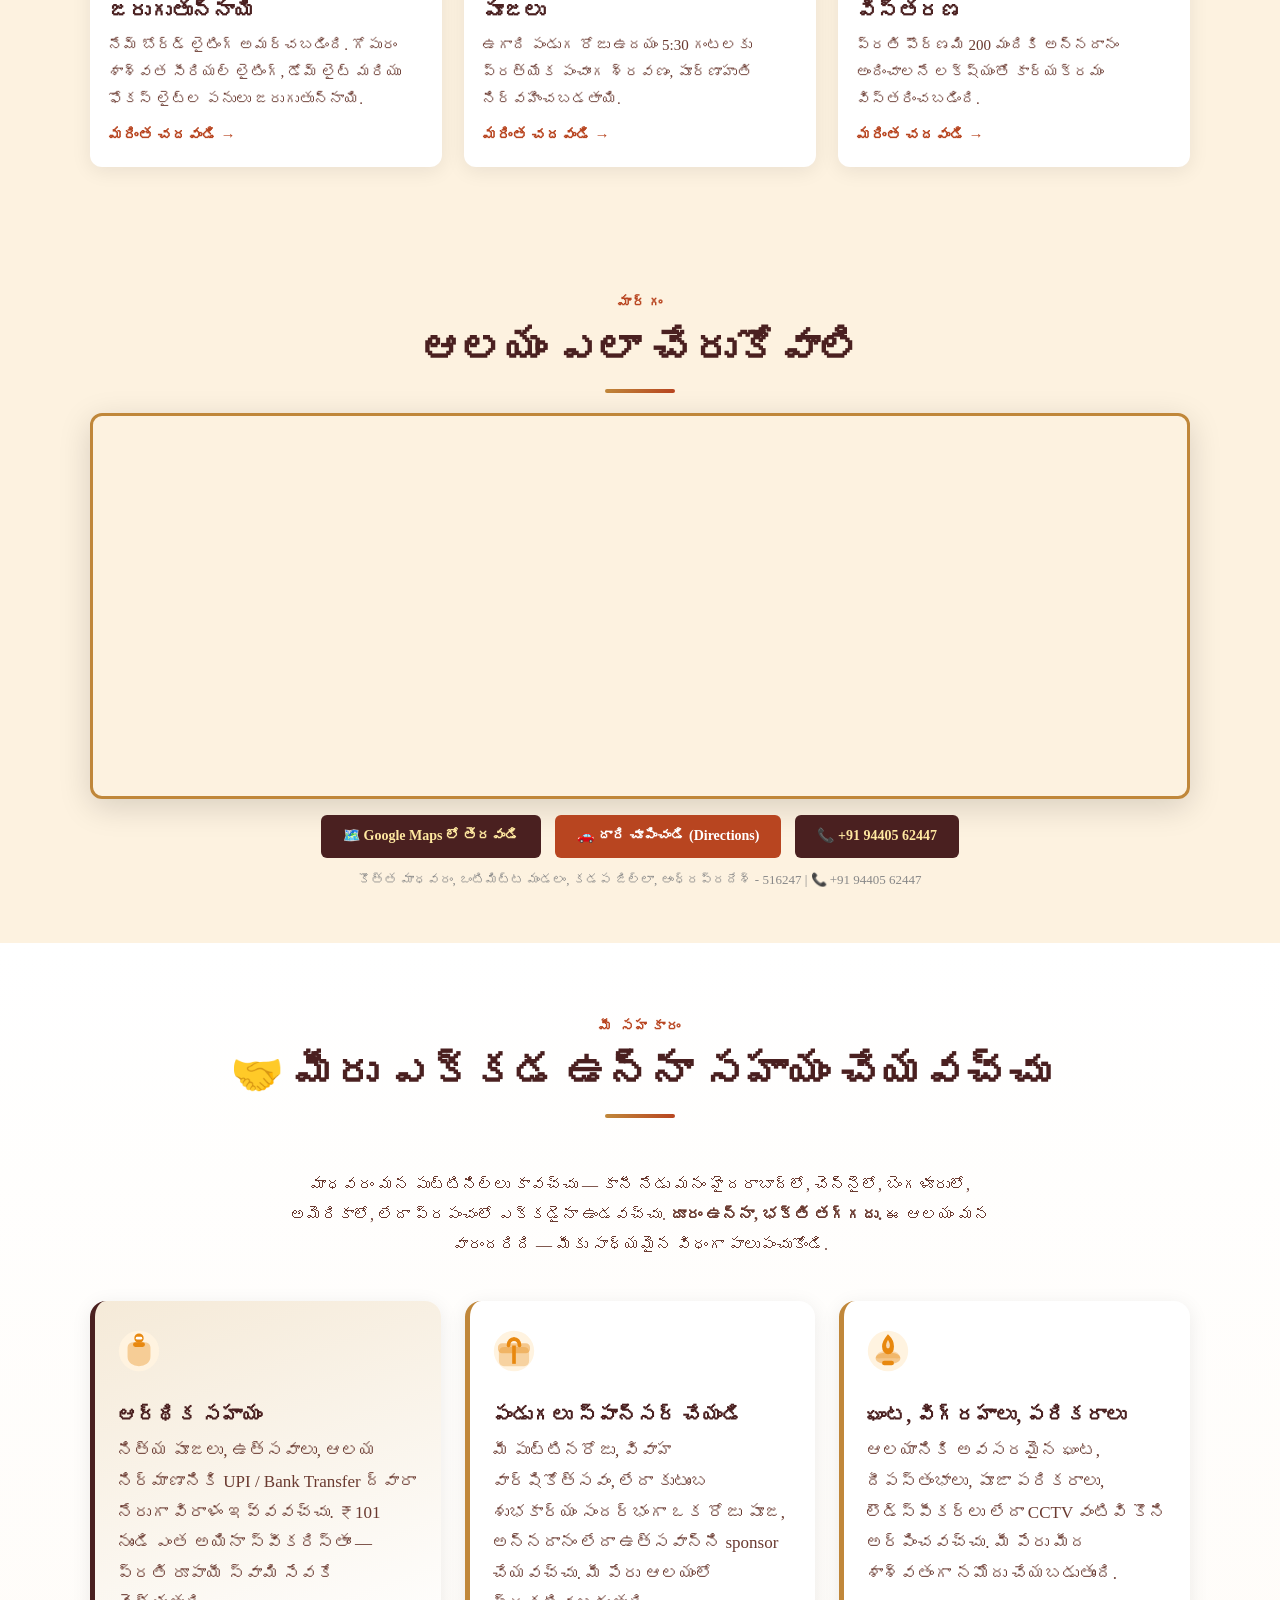
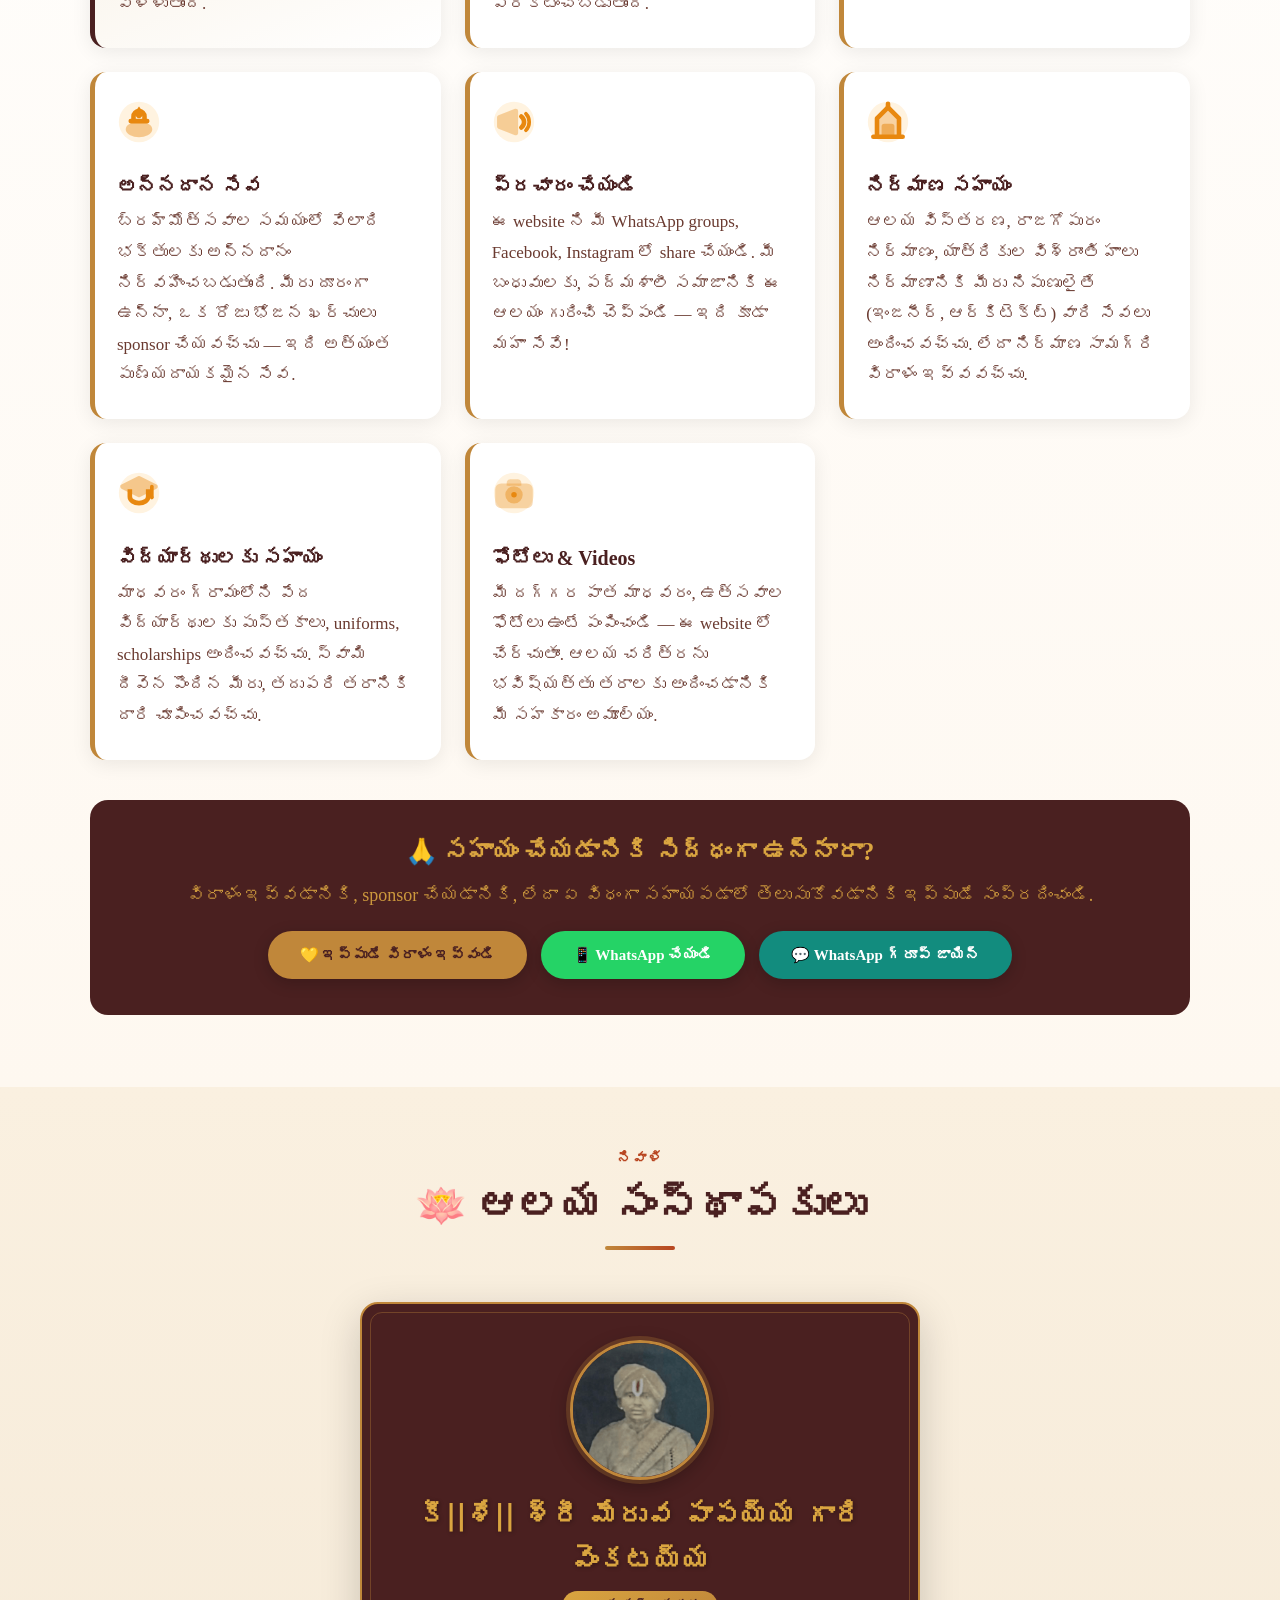
==== commit 680b3d93: "update: luxury visual hierarchy — serif headings, sans-serif body, 1.6 line-height, generous section" ====
--- a/index.html
+++ b/index.html
@@ -55,7 +55,7 @@
   <meta http-equiv="Content-Security-Policy" content="default-src 'self'; script-src 'self' 'unsafe-inline' https://checkout.razorpay.com https://www.googleapis.com https://www.googletagmanager.com https://www.google-analytics.com; style-src 'self' 'unsafe-inline' https://fonts.googleapis.com; font-src https://fonts.gstatic.com; img-src 'self' data: https://lh3.googleusercontent.com https://www.googleapis.com https://*.google.com https://*.gstatic.com https://www.googletagmanager.com https://www.google-analytics.com; frame-src https://www.google.com https://api.razorpay.com; connect-src 'self' https://www.googleapis.com https://lumberjack.razorpay.com https://api.razorpay.com https://script.google.com https://script.googleusercontent.com https://www.google-analytics.com https://*.google-analytics.com https://*.analytics.google.com https://www.googletagmanager.com;" />
 
   <link href="https://fonts.googleapis.com/css2?family=Mandali&display=swap" rel="stylesheet" />
-  <link rel="stylesheet" href="styles.css?v=6" />
+  <link rel="stylesheet" href="styles.css?v=7" />
 
   <!-- Structured Data: Hindu Temple -->
   <script type="application/ld+json">
--- a/styles.css
+++ b/styles.css
@@ -10,10 +10,13 @@
   --text-mid:    #6a3a30;
   --border-gold: #c0873a;
   --nav-h:       56px;
+  --font-heading: 'Times New Roman', 'Mandali', serif;
+  --font-body:    'Mandali', 'Segoe UI', system-ui, sans-serif;
 }
 *, *::before, *::after { margin: 0; padding: 0; box-sizing: border-box; }
 html { scroll-behavior: smooth; }
-body { font-family: 'Times New Roman', 'Mandali', serif; background: var(--ivory); color: var(--text-dark); overflow-x: hidden; font-size: 20px; }
+body { font-family: var(--font-body); background: var(--ivory); color: var(--text-dark); overflow-x: hidden; font-size: 18px; line-height: 1.6; }
+h1, h2, h3, h4, h5, h6, .temple-main-title, .section-header h2, .hero h1 { font-family: var(--font-heading); line-height: 1.25; }
 img  { max-width: 100%; display: block; }
 
 /* BORDER */
@@ -84,7 +87,7 @@
 }
 
 /* HERO */
-.hero { background:linear-gradient(180deg,#2a1510 0%,var(--deep-red) 40%,var(--deep-red) 100%); padding:60px 24px; text-align:center; position:relative; overflow:hidden; }
+.hero { background:linear-gradient(180deg,#2a1510 0%,var(--deep-red) 40%,var(--deep-red) 100%); padding:80px 24px; text-align:center; position:relative; overflow:hidden; }
 .hero::before { content:''; position:absolute; inset:0; background-image:url("data:image/svg+xml,%3Csvg width='60' height='60' viewBox='0 0 60 60' xmlns='http://www.w3.org/2000/svg'%3E%3Cg fill='none' fill-rule='evenodd'%3E%3Cg fill='%23c0873a' fill-opacity='0.06'%3E%3Cpath d='M36 34v-4h-2v4h-4v2h4v4h2v-4h4v-2h-4zm0-30V0h-2v4h-4v2h4v4h2V6h4V4h-4zM6 34v-4H4v4H0v2h4v4h2v-4h4v-2H6zM6 4V0H4v4H0v2h4v4h2V6h4V4H6z'/%3E%3C/g%3E%3C/g%3E%3C/svg%3E"); pointer-events:none; }
 .hero-temple-art { line-height:1; margin-bottom:20px; position:relative; display:flex; justify-content:center; }
 .hero-temple-art::after {
@@ -116,15 +119,15 @@
 .btn-secondary:hover { background:rgba(192,135,58,.15); transform:translateY(-3px); }
 
 /* SECTION COMMON */
-section { padding:56px 16px; }
-.section-header { text-align:center; margin-bottom:40px; }
-.section-header .small-label { font-family:'Times New Roman','Mandali',sans-serif; font-size:17px; color:var(--saffron); letter-spacing:3px; font-weight:600; margin-bottom:8px; }
-.section-header h2 { font-size:clamp(26px,4vw,40px); color:var(--deep-red); font-weight:900; margin-bottom:12px; }
+section { padding:72px 20px; }
+.section-header { text-align:center; margin-bottom:52px; }
+.section-header .small-label { font-family: var(--font-body); font-size:14px; color:var(--saffron); letter-spacing:0.1em; font-weight:600; margin-bottom:10px; text-transform:uppercase; }
+.section-header h2 { font-family: var(--font-heading); font-size:clamp(26px,4vw,42px); color:var(--deep-red); font-weight:900; margin-bottom:14px; }
 .section-header .underline { width:70px; height:4px; background:linear-gradient(90deg,var(--gold),var(--saffron)); margin:0 auto; border-radius:2px; }
 .container { max-width:1100px; margin:0 auto; }
 
 /* STATS */
-.stats-band { background:linear-gradient(135deg,var(--deep-red),var(--deep-red)); padding:36px 16px; }
+.stats-band { background:linear-gradient(135deg,var(--deep-red),var(--deep-red)); padding:48px 20px; }
 .stats-grid { display:grid; grid-template-columns:repeat(4,1fr); gap:16px; max-width:900px; margin:0 auto; }
 .stat-item { text-align:center; padding:18px 10px; border:1px solid rgba(192,135,58,.3); border-radius:8px; background:rgba(255,255,255,.05); }
 .stat-number { font-size:clamp(26px,4vw,36px); font-weight:900; color:var(--bright-gold); display:block; }
@@ -140,7 +143,7 @@
 .deity-name { color:var(--bright-gold); font-size:25px; font-weight:700; }
 .deity-epithet { color:rgba(245,230,200,.7); font-size:20px; font-family:'Times New Roman','Mandali',sans-serif; margin-top:6px; }
 .about-text h3 { color:var(--deep-red); font-size:clamp(22px,3vw,30px); font-weight:800; margin-bottom:14px; }
-.about-text p { color:var(--text-mid); font-size:22px; line-height:2; margin-bottom:14px; font-family:'Times New Roman','Mandali',sans-serif; }
+.about-text p { color:var(--text-mid); font-size:20px; line-height:1.8; margin-bottom:16px; font-family:var(--font-body); }
 .about-text p strong { color:var(--deep-red); font-weight:900; -webkit-text-stroke:0.3px var(--deep-red); }
 .about-kicker { background:linear-gradient(135deg, #fdf2e0 0%, #f0dcc0 50%, #c0873a 100%); border:3px solid var(--saffron); border-radius:16px; padding:32px 32px 28px; margin:28px 0; position:relative; box-shadow:0 0 0 4px rgba(232,136,15,.12), 0 8px 32px rgba(192,135,58,.25); text-align:center; overflow:hidden; }
 .about-kicker::after { content:''; position:absolute; inset:0; background:radial-gradient(ellipse at center, rgba(255,255,255,.4) 0%, transparent 70%); pointer-events:none; }
@@ -155,7 +158,7 @@
 .timings-main { display:grid; grid-template-columns:1fr auto 1fr; }
 .timing-col { padding:16px 20px; }
 .timing-col-header { font-family:'Times New Roman','Mandali',sans-serif; font-size:22px; font-weight:700; color:var(--deep-red); margin-bottom:8px; padding-bottom:8px; border-bottom:2px solid rgba(192,135,58,.3); display:flex; flex-wrap:wrap; align-items:baseline; gap:4px 8px; }
-.timing-col-sub { font-size:12px; font-weight:600; color:#fff; background:var(--deep-red); padding:2px 8px; border-radius:10px; white-space:nowrap; }
+.timing-col-sub { font-size:11px; font-weight:600; color:#fff; background:var(--deep-red); padding:2px 8px; border-radius:10px; white-space:nowrap; text-transform:uppercase; letter-spacing:0.1em; }
 .timing-divider { width:1px; background:rgba(192,135,58,.25); }
 .timing-row { display:flex; justify-content:space-between; align-items:center; padding:5px 0; gap:8px; }
 .timing-row:not(:last-child) { border-bottom:1px dashed rgba(192,135,58,.15); }
@@ -182,7 +185,7 @@
 .event-month { font-size:13px; font-family:'Times New Roman','Mandali',sans-serif; opacity:.9; }
 .event-info h4 { font-size:24px; font-weight:700; color:var(--deep-red); margin-bottom:4px; }
 .event-info p { font-family:'Times New Roman','Mandali',sans-serif; font-size:20px; color:var(--text-mid); line-height:1.7; }
-.event-badge { background:rgba(184,69,32,.12); color:var(--saffron); border:1px solid rgba(184,69,32,.3); padding:2px 10px; border-radius:20px; font-size:13px; font-family:'Times New Roman','Mandali',sans-serif; font-weight:600; margin-top:6px; display:inline-block; }
+.event-badge { background:rgba(184,69,32,.12); color:var(--saffron); border:1px solid rgba(184,69,32,.3); padding:2px 10px; border-radius:20px; font-size:11px; font-family:var(--font-body); font-weight:600; margin-top:6px; display:inline-block; text-transform:uppercase; letter-spacing:0.1em; }
 
 /* SEVAS */
 .sevas-section { background:linear-gradient(180deg,var(--cream) 0%,#fdf2e0 100%); }
@@ -206,7 +209,7 @@
 .monthly99-hero::before { content:''; position:absolute; top:-50%; left:-50%; width:200%; height:200%; background:radial-gradient(circle,rgba(218,165,64,.08) 0%,transparent 60%); animation:monthly99Rotate 10s linear infinite; pointer-events:none; }
 @keyframes monthly99Glow { 0%,100% { box-shadow:0 0 0 0 rgba(218,165,64,0),0 6px 24px rgba(0,0,0,.12); border-color:var(--bright-gold); } 50% { box-shadow:0 0 28px rgba(218,165,64,.35),0 6px 24px rgba(0,0,0,.12); border-color:#daa540; } }
 @keyframes monthly99Rotate { from { transform:rotate(0deg); } to { transform:rotate(360deg); } }
-.monthly99-badge { display:inline-block; background:linear-gradient(135deg,var(--bright-gold),var(--gold)); color:var(--deep-red); font-family:'Times New Roman','Mandali',sans-serif; font-size:12px; font-weight:800; padding:4px 16px; border-radius:20px; letter-spacing:1.5px; margin-bottom:10px; text-transform:uppercase; position:relative; }
+.monthly99-badge { display:inline-block; background:linear-gradient(135deg,var(--bright-gold),var(--gold)); color:var(--deep-red); font-family:var(--font-body); font-size:11px; font-weight:800; padding:4px 16px; border-radius:20px; letter-spacing:0.1em; margin-bottom:10px; text-transform:uppercase; position:relative; }
 .monthly99-amount { font-size:clamp(42px,7vw,64px); font-weight:900; color:var(--bright-gold); line-height:1; margin-bottom:6px; text-shadow:0 2px 8px rgba(218,165,64,.25); position:relative; }
 .monthly99-per { font-size:clamp(14px,2vw,20px); font-weight:600; color:rgba(245,230,200,.7); }
 .monthly99-headline { color:#daa540; font-family:'Times New Roman','Mandali',sans-serif; font-size:clamp(20px,2.6vw,26px); font-weight:800; line-height:1.7; max-width:640px; margin:0 auto 12px; position:relative; }
@@ -281,7 +284,7 @@
   line-height:1.4;
   width:100%;
 }
-.gallery-count-badge { position:absolute; top:8px; right:8px; background:rgba(0,0,0,.55); color:#fff; font-size:12px; font-weight:700; padding:3px 8px; border-radius:12px; z-index:2; backdrop-filter:blur(4px); }
+.gallery-count-badge { position:absolute; top:8px; right:8px; background:rgba(0,0,0,.55); color:#fff; font-size:11px; font-weight:700; padding:3px 8px; border-radius:12px; z-index:2; backdrop-filter:blur(4px); letter-spacing:0.05em; }
 
 /* Gallery dynamic loading states */
 .gallery-loading, .gallery-error, .gallery-empty {
@@ -400,7 +403,7 @@
 .form-submit:hover { background:linear-gradient(135deg,var(--deep-red),#2a1510); transform:translateY(-2px); }
 
 /* MAP */
-.map-section { background:var(--cream); padding:36px 16px; }
+.map-section { background:var(--cream); padding:52px 20px; }
 .map-box { max-width:1100px; margin:0 auto; background:linear-gradient(145deg,#1a3a1a,#2a4a2a); border-radius:12px; height:240px; display:flex; align-items:center; justify-content:center; border:2px solid rgba(192,135,58,.3); position:relative; overflow:hidden; }
 .map-box::before { content:''; position:absolute; inset:0; background-image:url("data:image/svg+xml,%3Csvg width='40' height='40' viewBox='0 0 40 40' xmlns='http://www.w3.org/2000/svg'%3E%3Cg fill='%23ffffff' fill-opacity='0.05'%3E%3Cpath d='M0 40L40 0H20L0 20M40 40V20L20 40'/%3E%3C/g%3E%3C/svg%3E"); }
 .map-content { text-align:center; position:relative; z-index:1; }
@@ -411,7 +414,7 @@
 .map-link:hover { background:var(--bright-gold); }
 
 /* FOOTER */
-footer { background:var(--deep-red); color:rgba(245,230,200,.8); padding:44px 16px 20px; }
+footer { background:var(--deep-red); color:rgba(245,230,200,.8); padding:60px 20px 28px; }
 .footer-grid { display:grid; grid-template-columns:2fr 1fr 1fr 1fr; gap:32px; max-width:1100px; margin:0 auto; padding-bottom:32px; border-bottom:1px solid rgba(192,135,58,.2); }
 .footer-brand .footer-logo { font-size:26px; display:block; margin-bottom:10px; }
 .footer-brand h3 { color:var(--bright-gold); font-size:21px; font-weight:800; margin-bottom:8px; }
@@ -485,7 +488,7 @@
 .modal-submit:hover { opacity:.9; transform:translateY(-2px); }
 
 /* ===== SPECIAL SEVA SECTION ===== */
-.special-seva-section { background:linear-gradient(180deg,#f5ead8 0%,var(--cream) 100%); padding:50px 16px; }
+.special-seva-section { background:linear-gradient(180deg,#f5ead8 0%,var(--cream) 100%); padding:72px 20px; }
 .special-seva-content { max-width:960px; margin:0 auto; }
 /* Description */
 .special-seva-desc { text-align:center; color:var(--text-mid); font-size:17px; line-height:1.7; max-width:780px; margin:0 auto 28px; font-family:'Times New Roman','Mandali',serif; }
@@ -589,8 +592,8 @@
 
 /* ======= MOBILE ≤ 480px ======= */
 @media (max-width:480px) {
-  section { padding:40px 12px; }
-  .hero { padding:36px 12px; }
+  section { padding:52px 14px; }
+  .hero { padding:48px 14px; }
   .hero-cta-group { flex-direction:column; align-items:center; }
   .btn-primary,.btn-secondary { width:100%; text-align:center; }
 
@@ -628,7 +631,7 @@
 
 /* ===== DEITY HISTORY SECTION ===== */
 .deity-history-section { background: linear-gradient(180deg, #f5ead8 0%, var(--cream) 100%); }
-.deity-history-grid { display:grid; grid-template-columns:1fr 1fr; gap:44px; margin-bottom:40px; }
+.deity-history-grid { display:grid; grid-template-columns:1fr 1fr; gap:48px; margin-bottom:48px; }
 .deity-story-card {
   background:#fff; border-radius:14px; padding:28px;
   box-shadow:0 6px 24px rgba(0,0,0,.08);
@@ -958,11 +961,12 @@
 .nearby-temple-badge {
   background:linear-gradient(135deg,var(--bright-gold),var(--gold));
   color:var(--deep-red);
-  font-family:'Times New Roman','Mandali',sans-serif;
-  font-size:13px; font-weight:800;
+  font-family:var(--font-body);
+  font-size:11px; font-weight:800;
   padding:8px 20px;
   text-align:center;
-  letter-spacing:1px;
+  letter-spacing:0.1em;
+  text-transform:uppercase;
 }
 .nearby-temple-body {
   display:flex; align-items:flex-start; gap:16px;
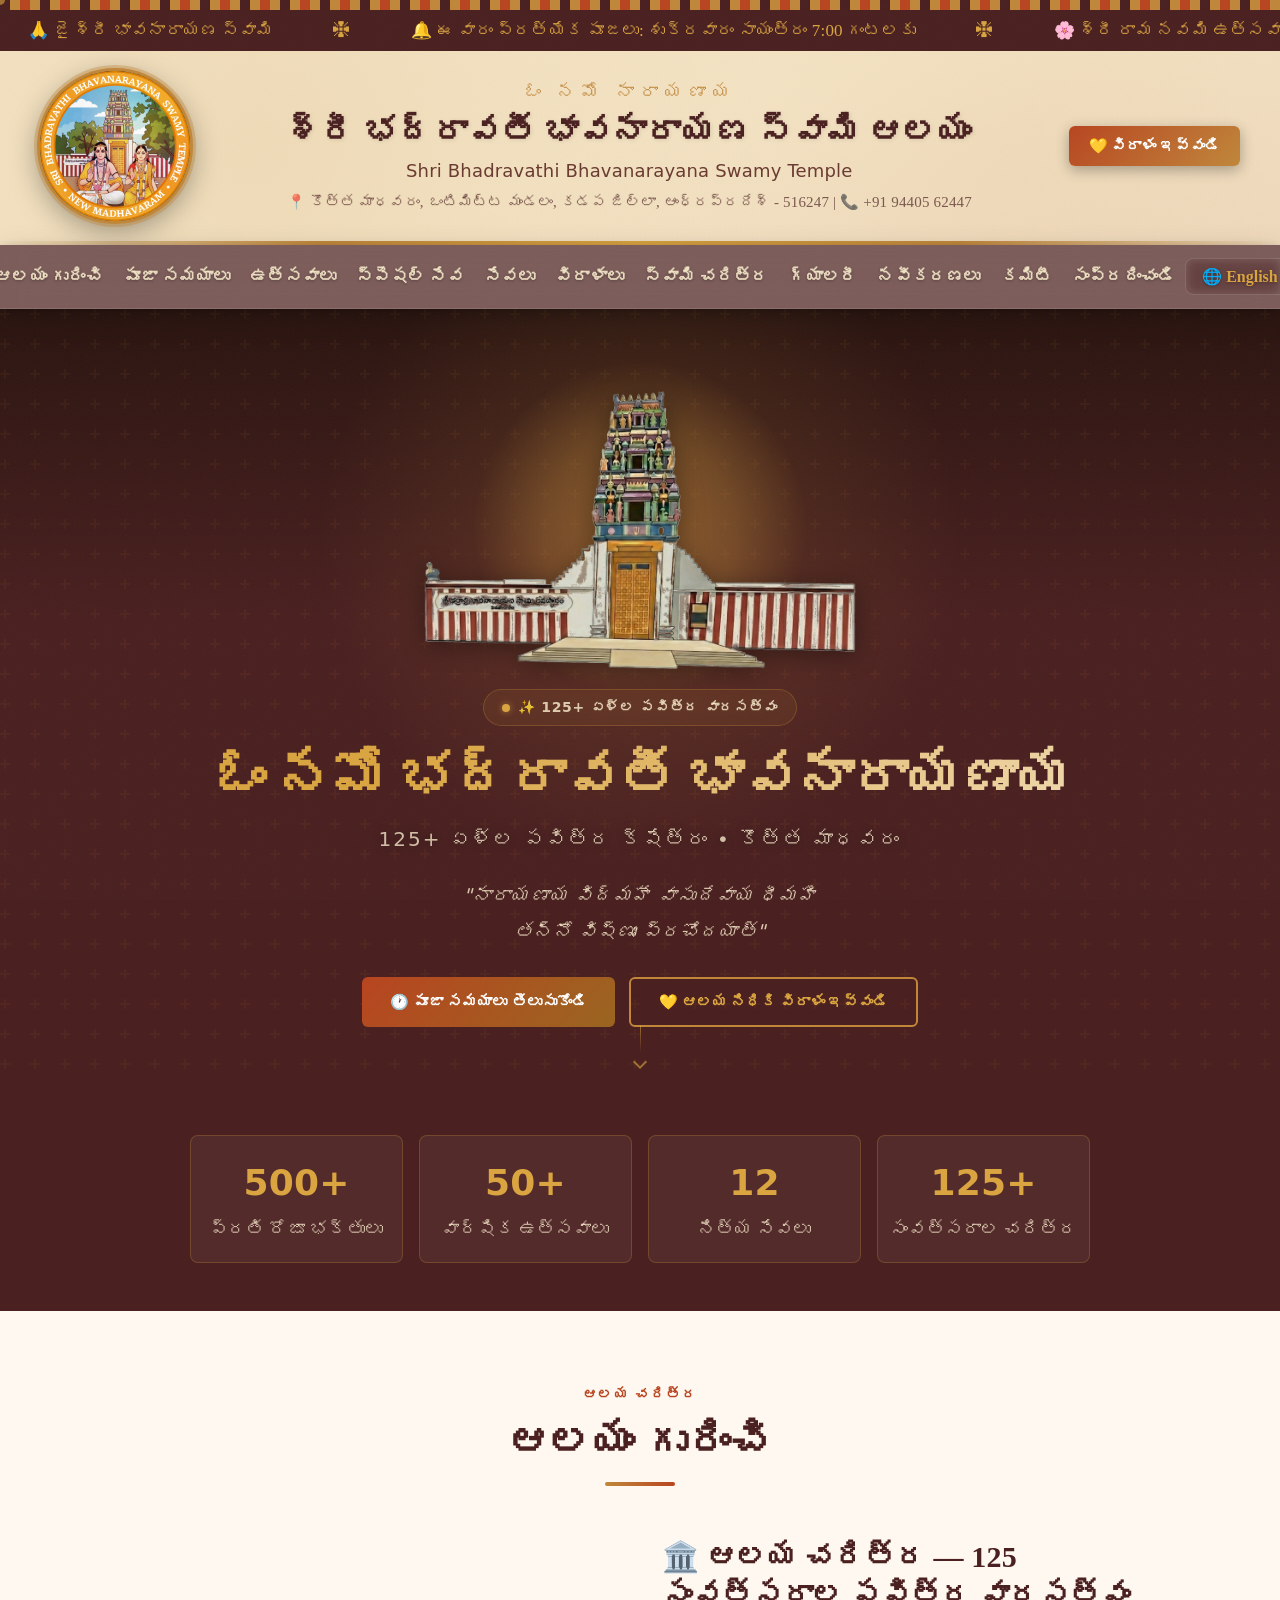
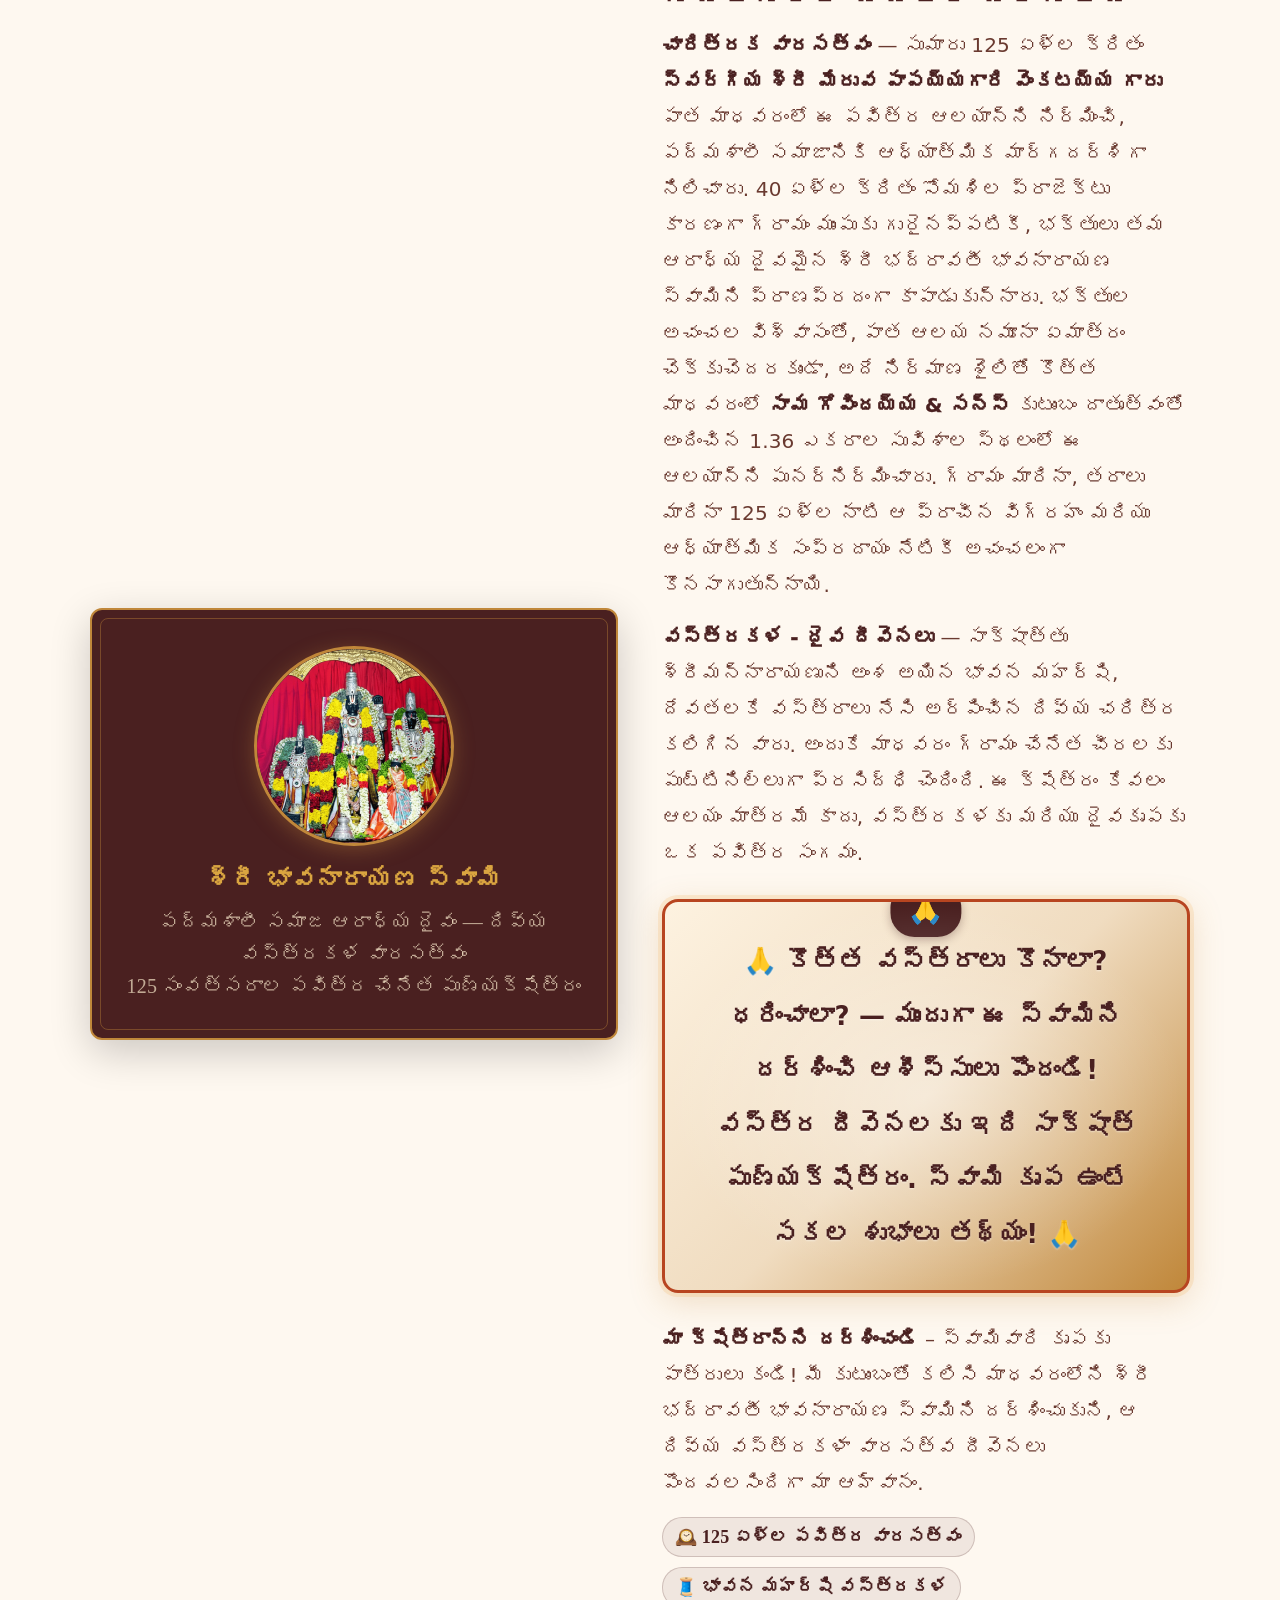
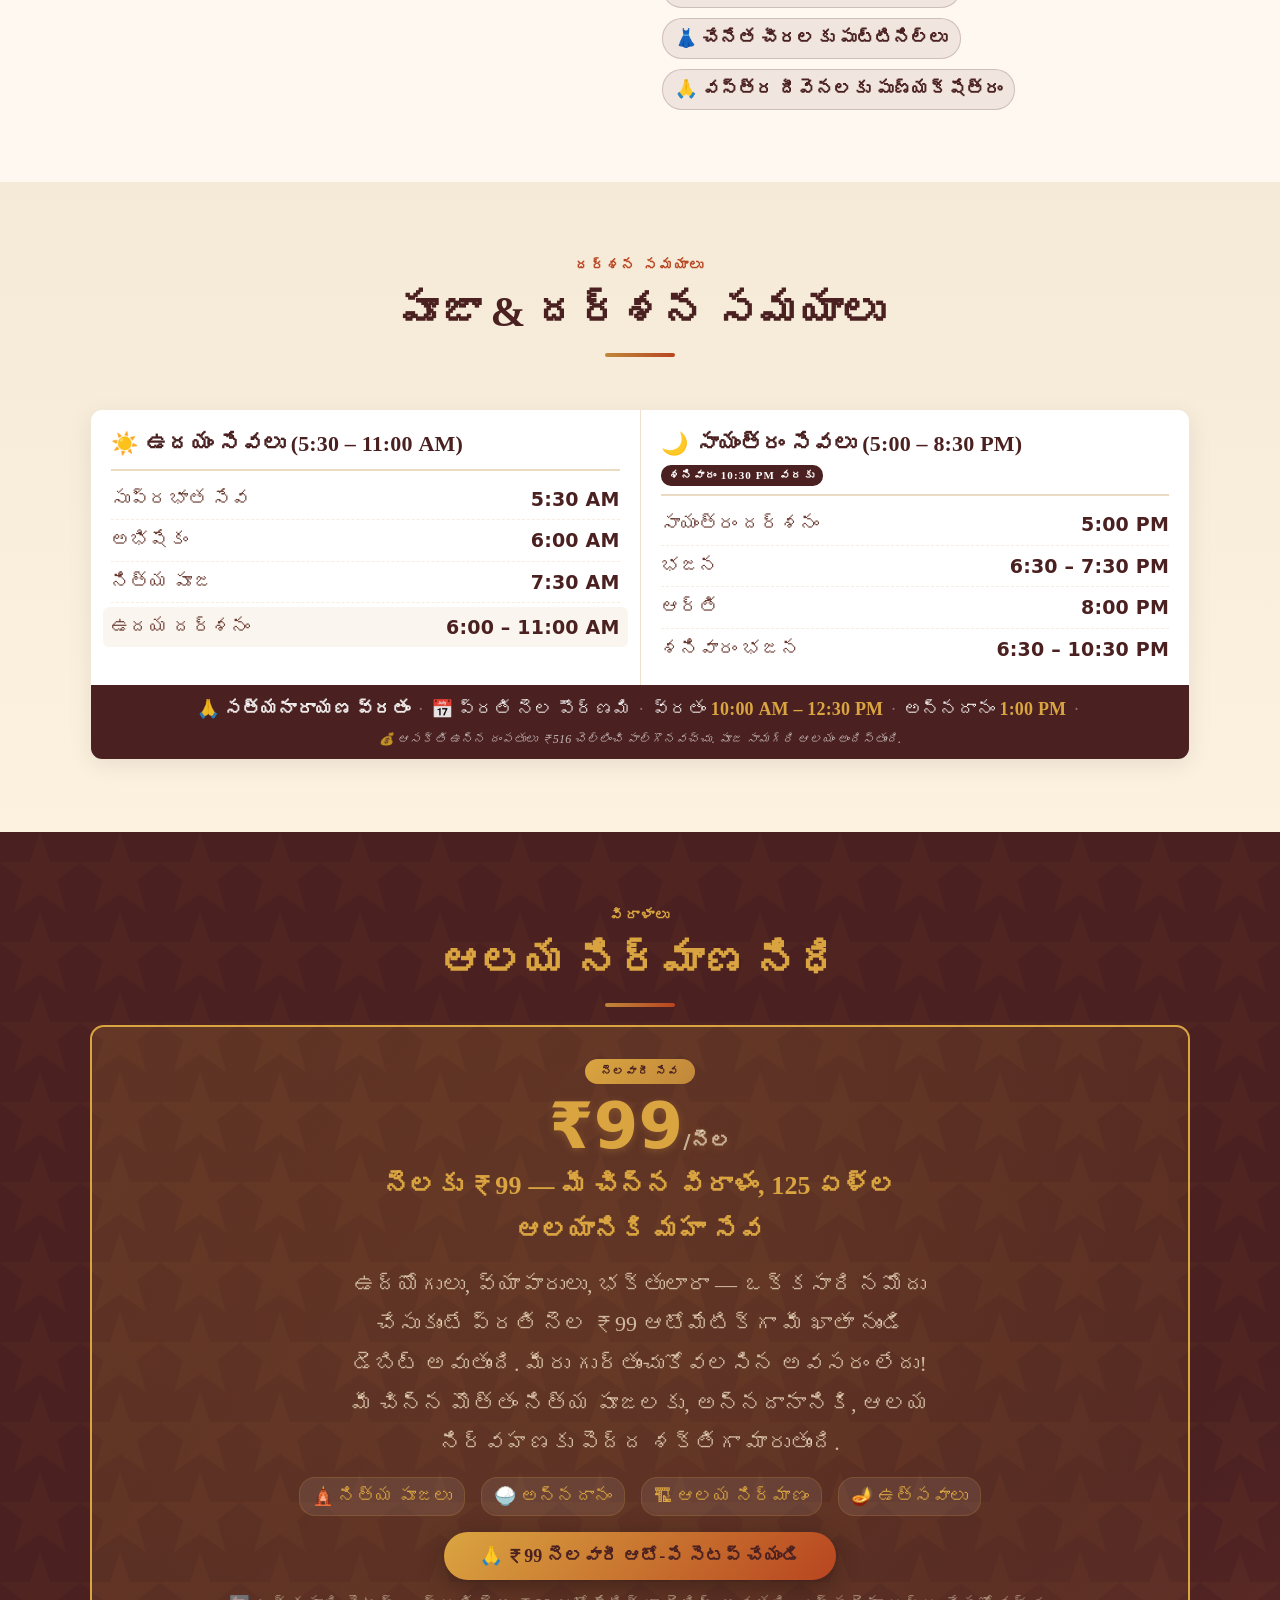
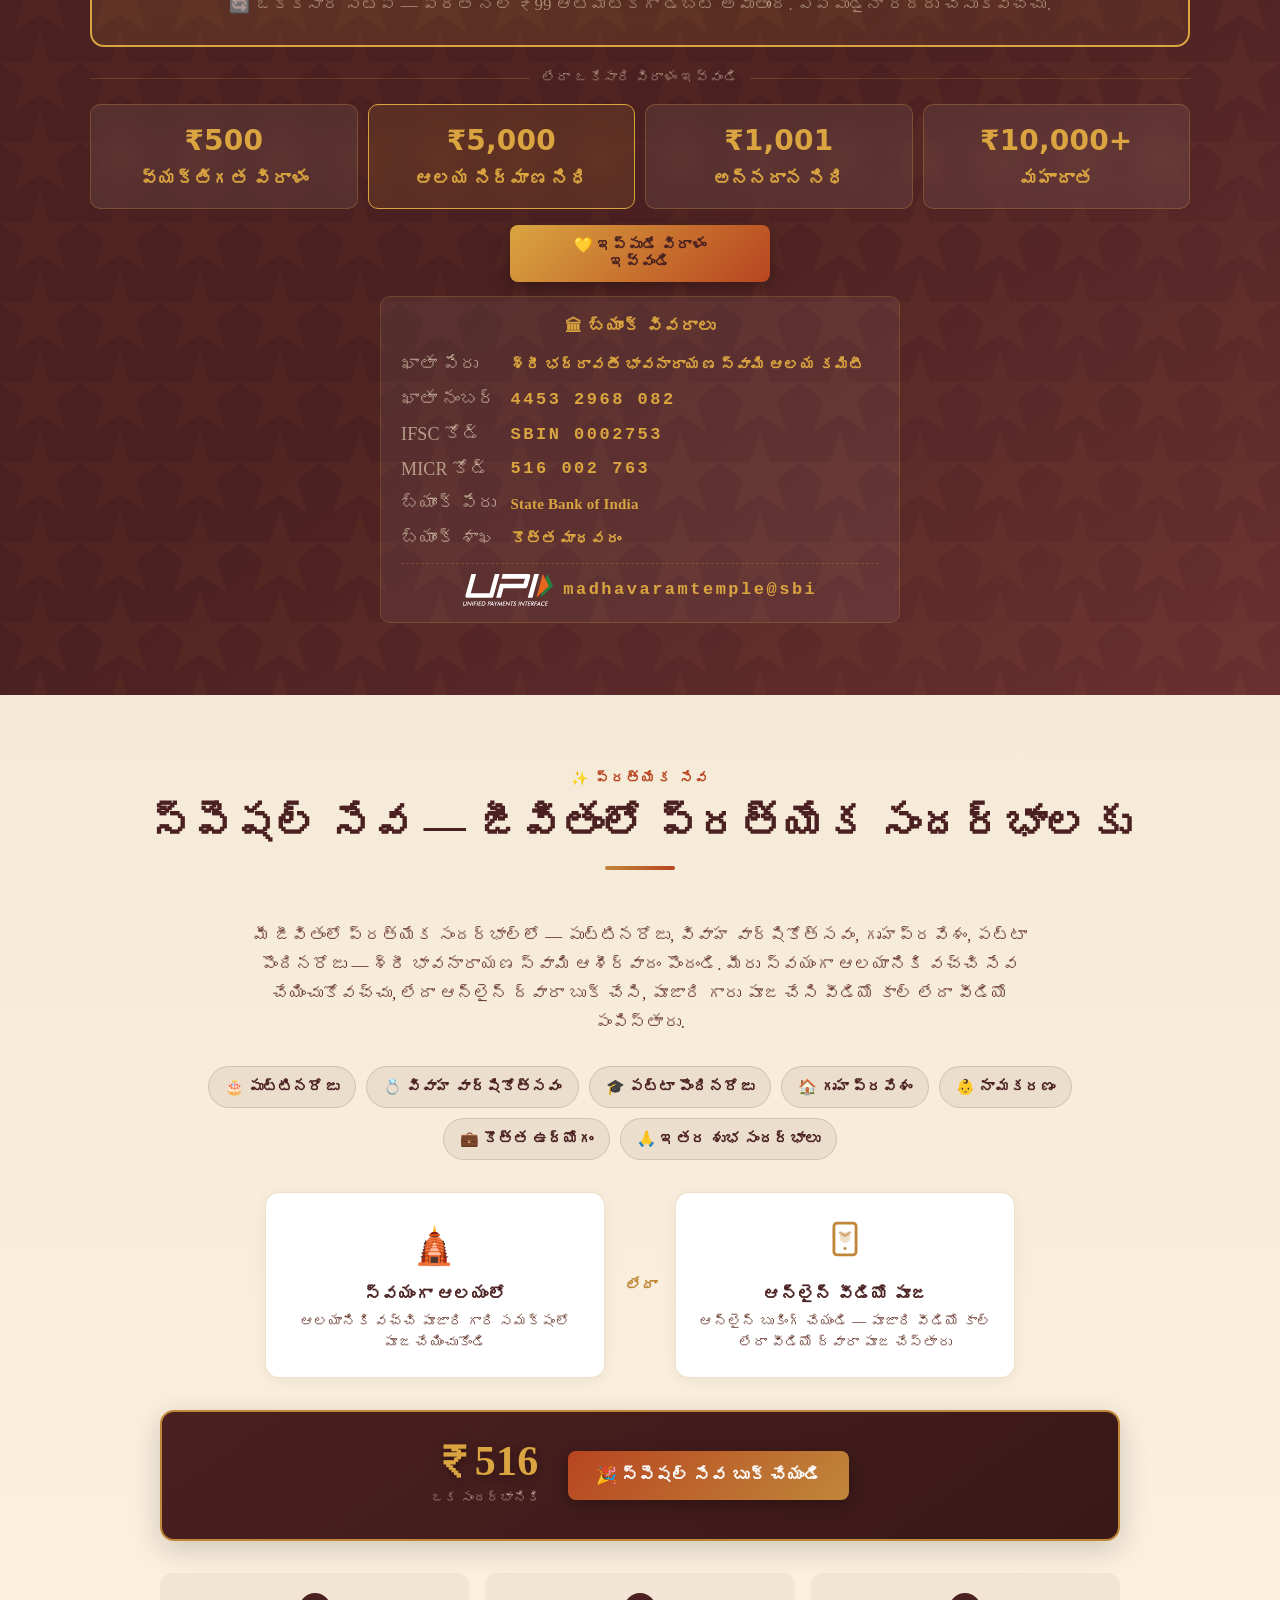
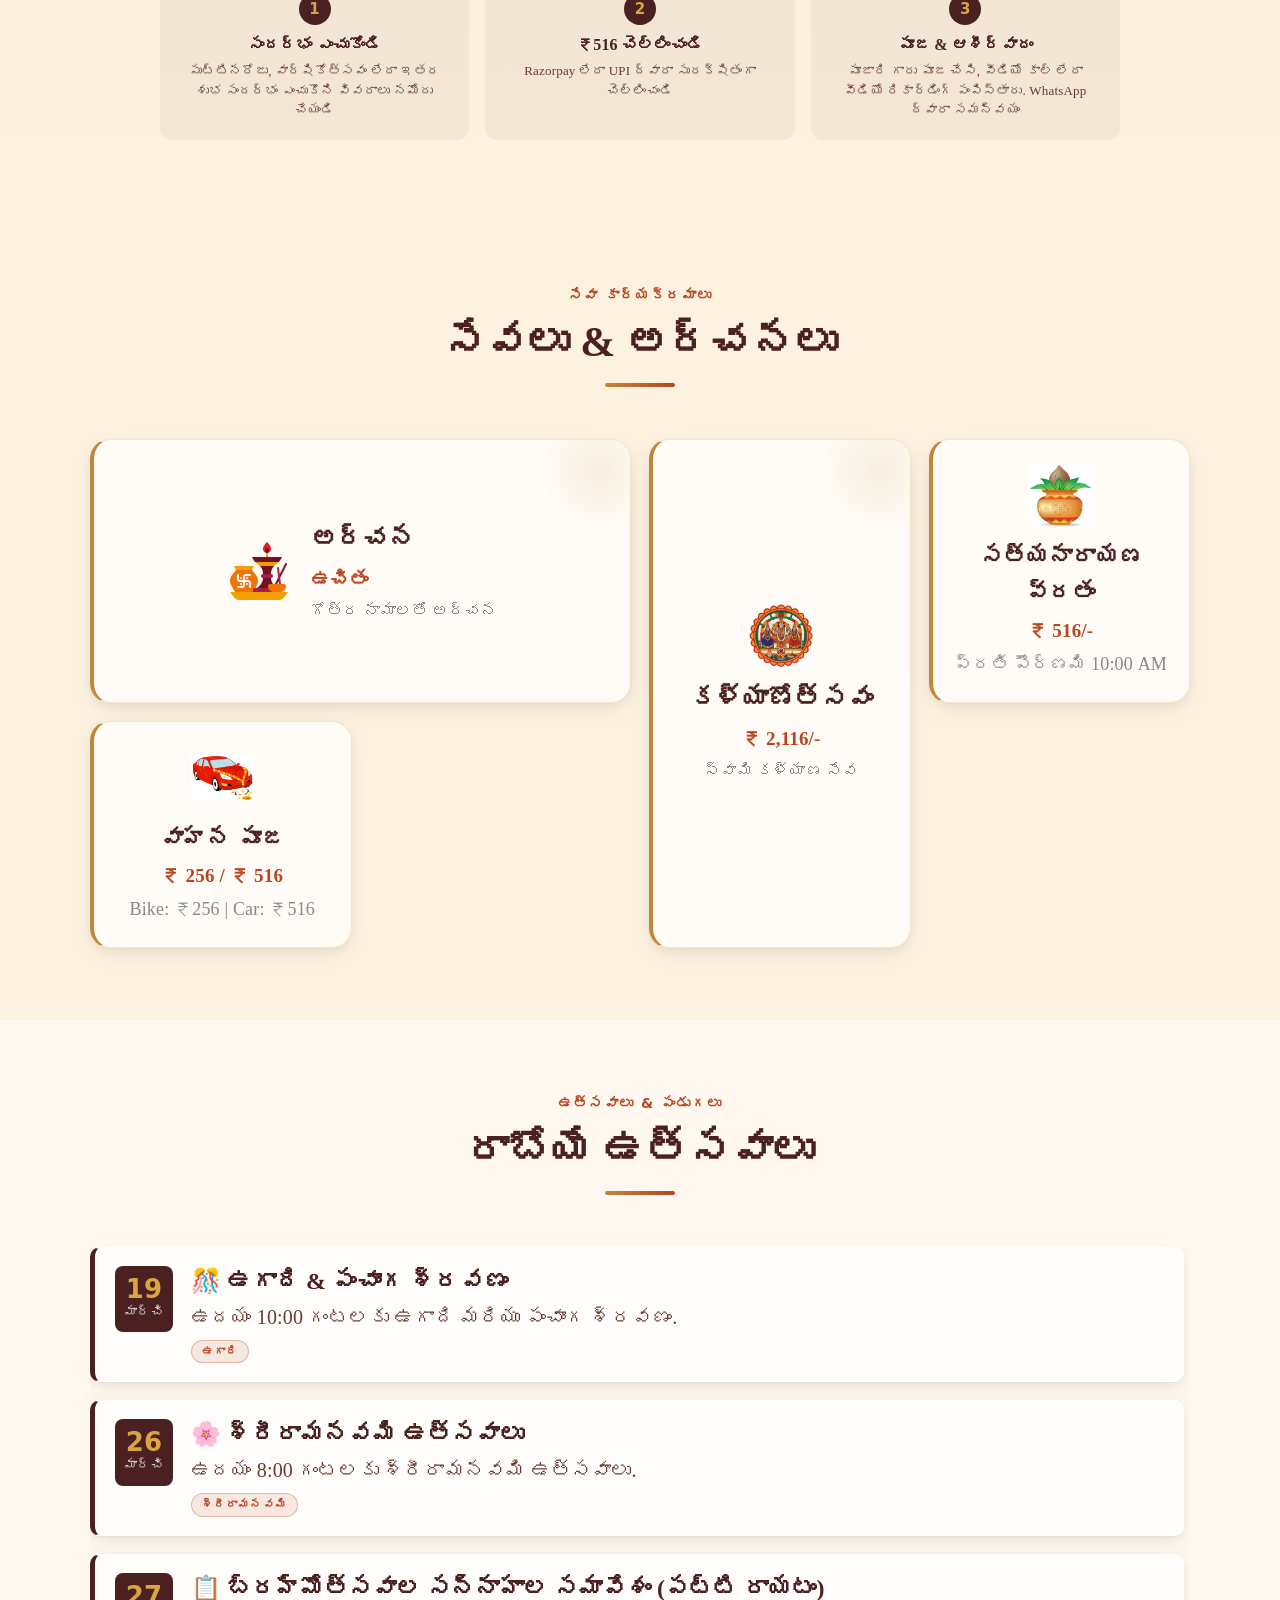
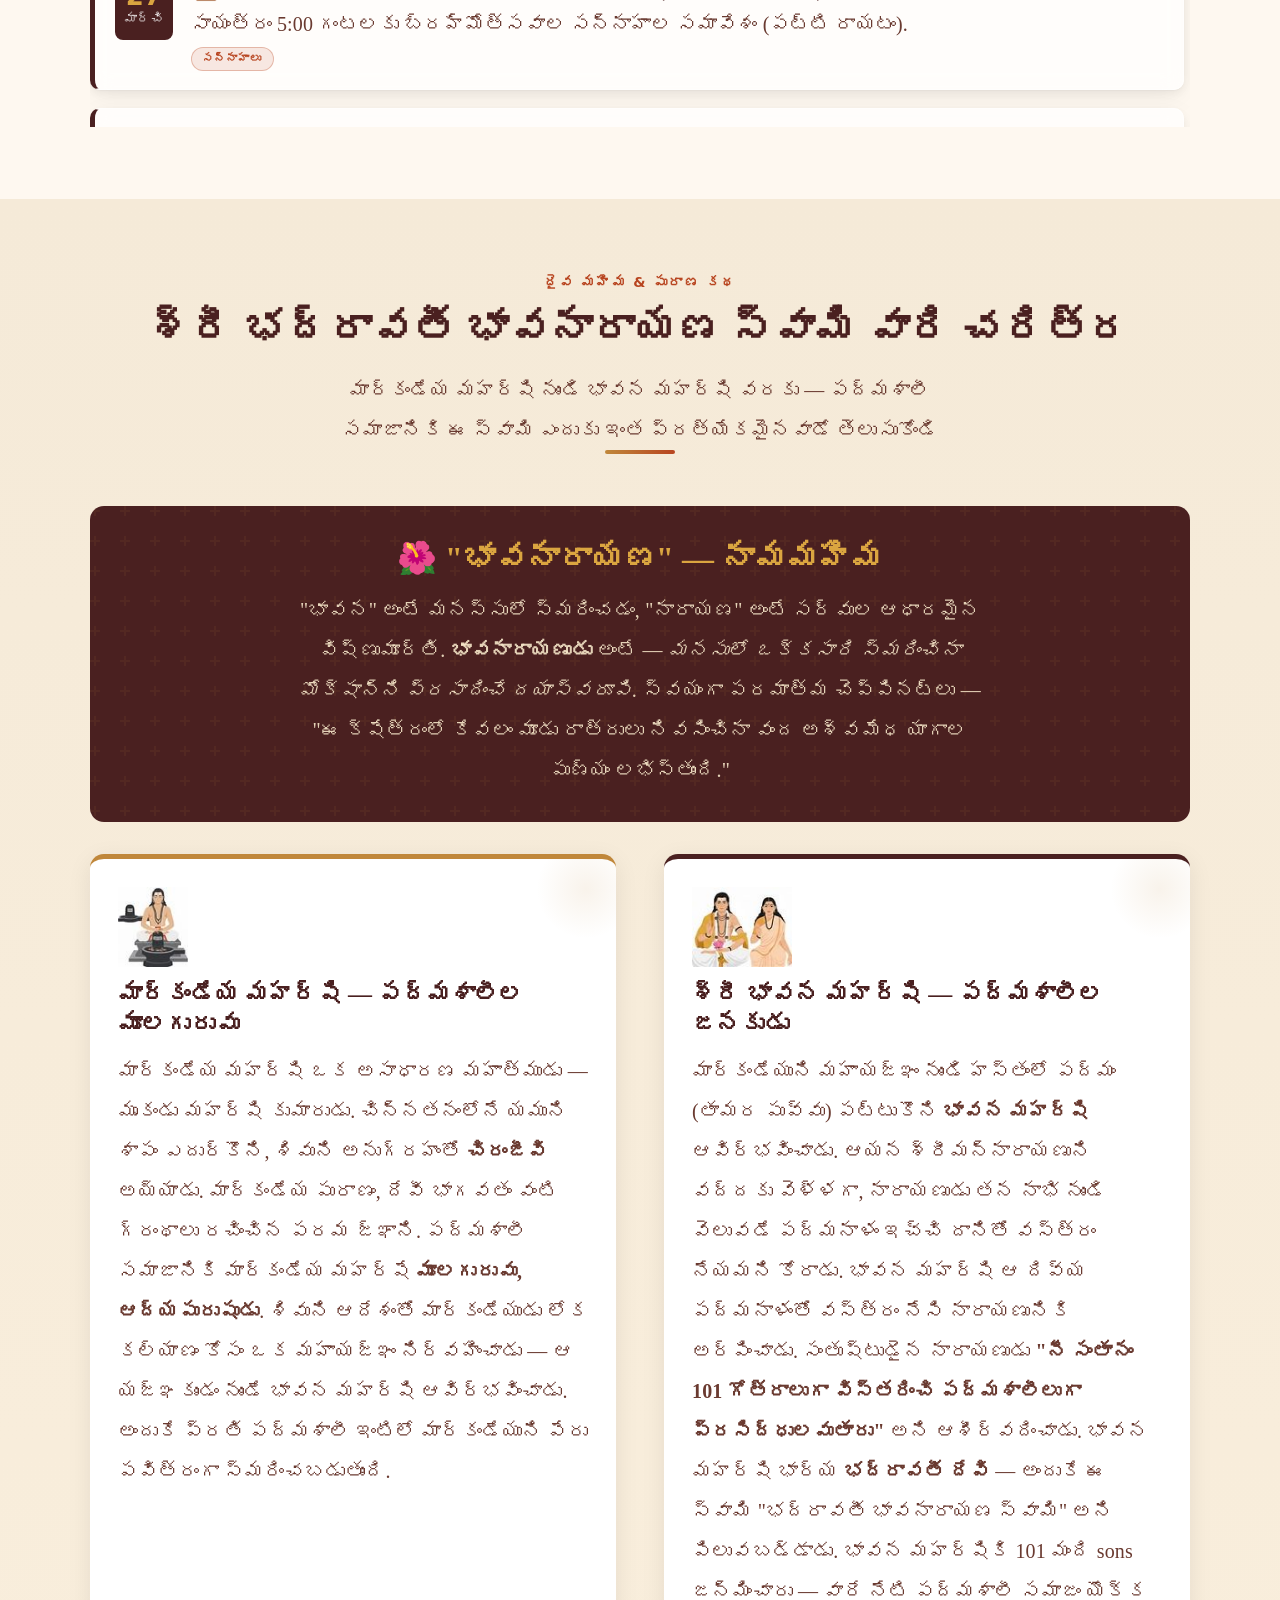
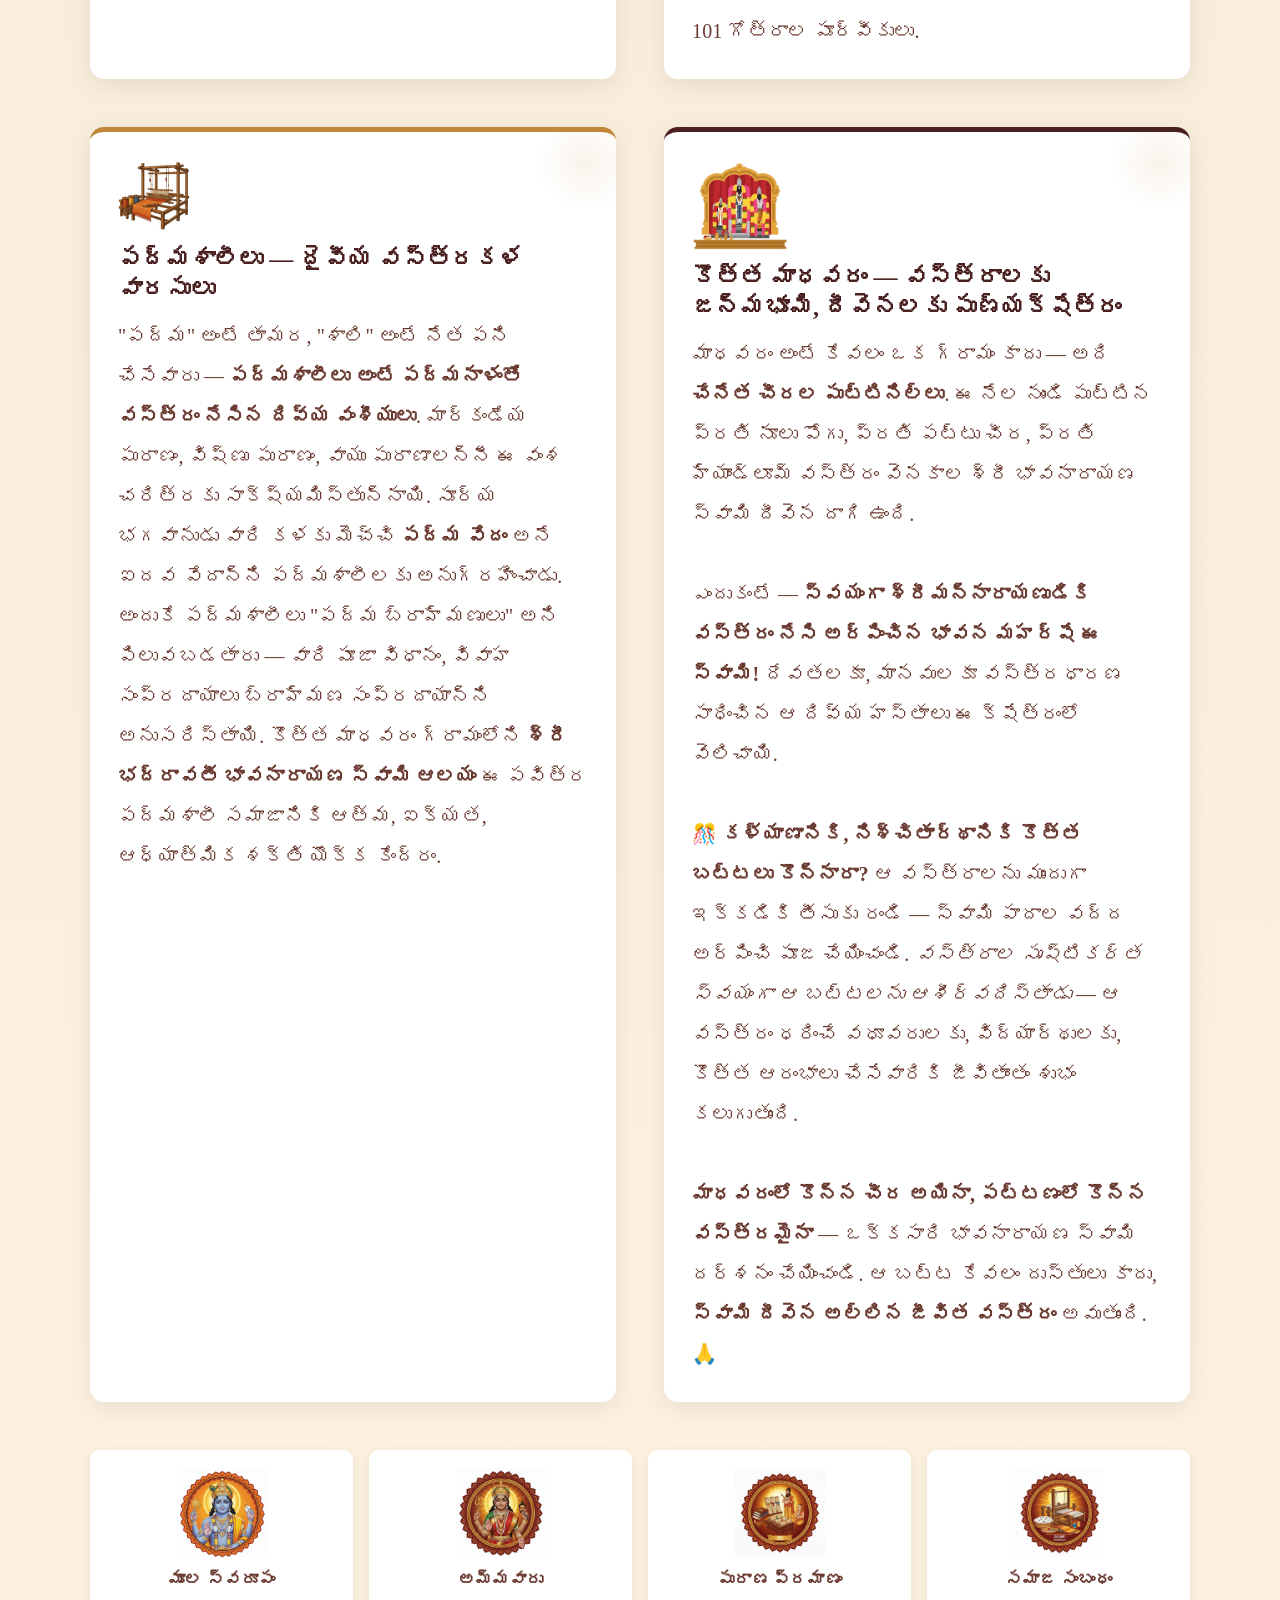
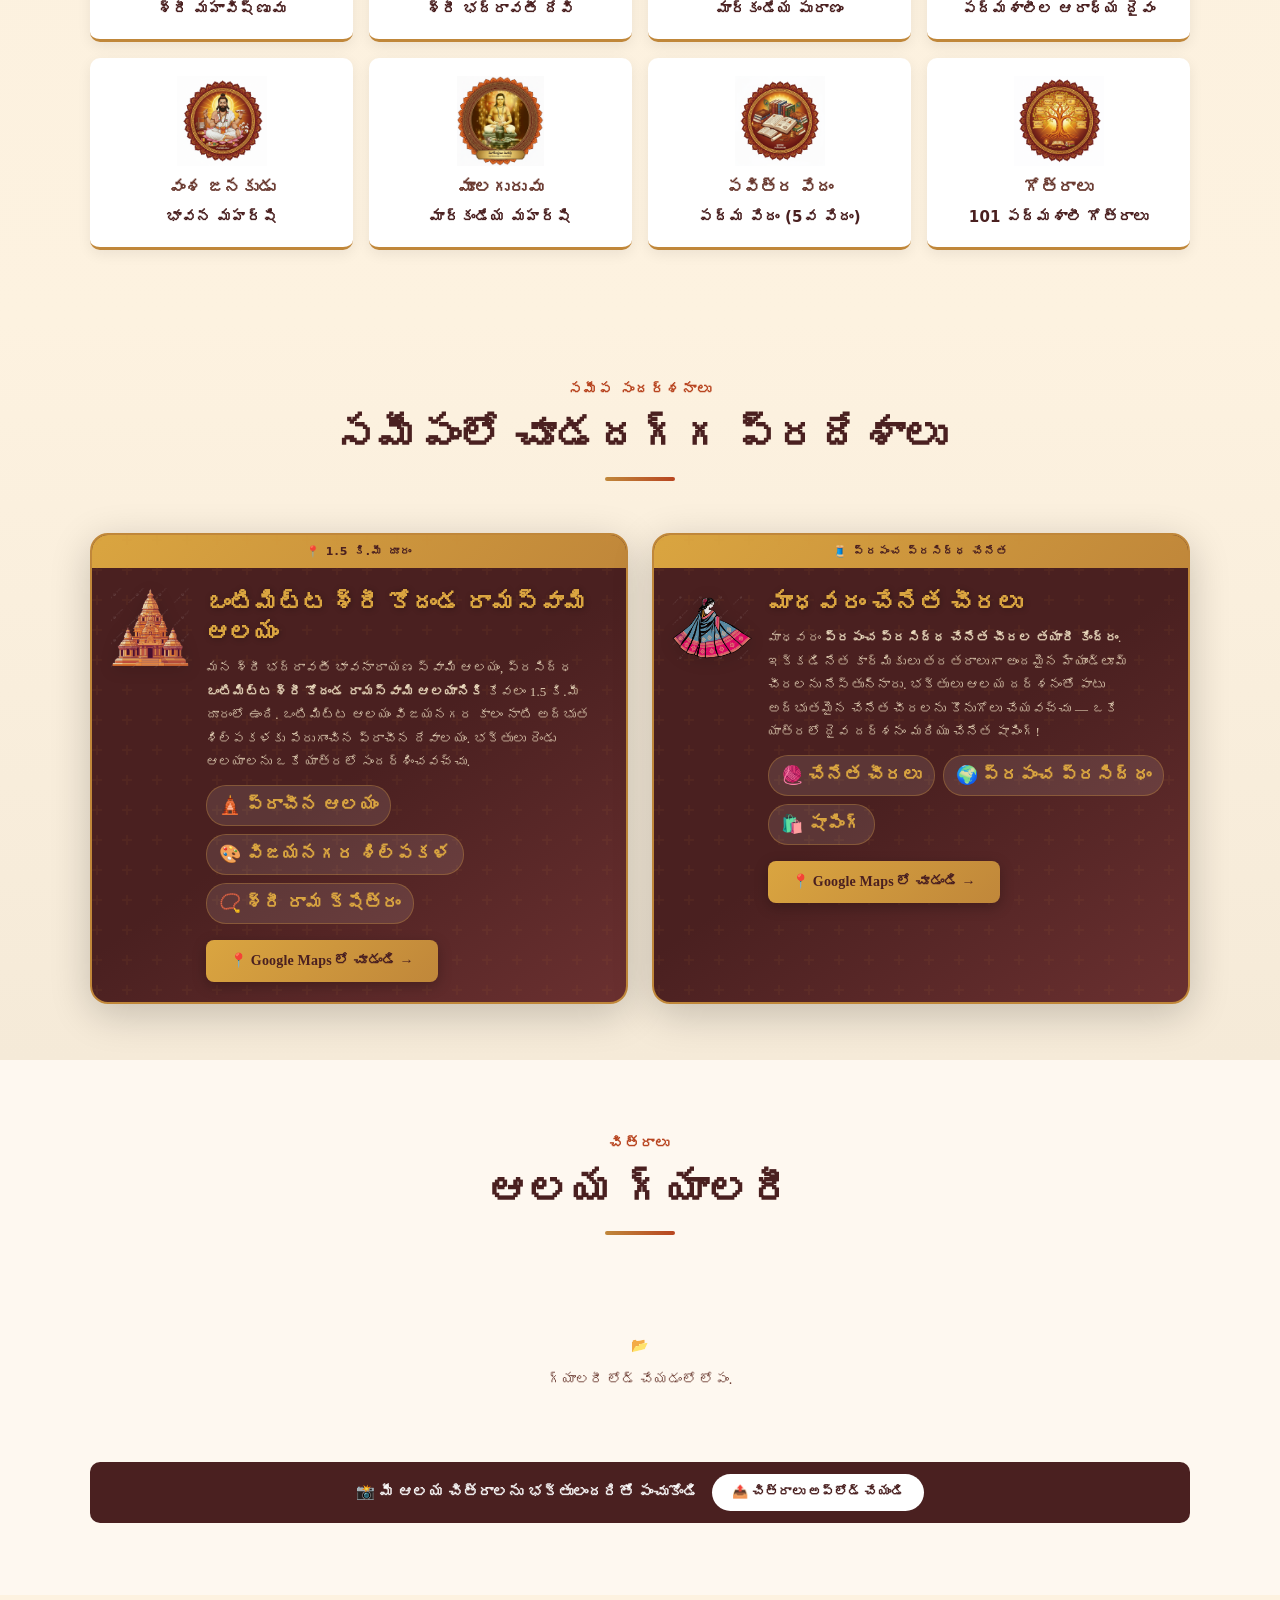
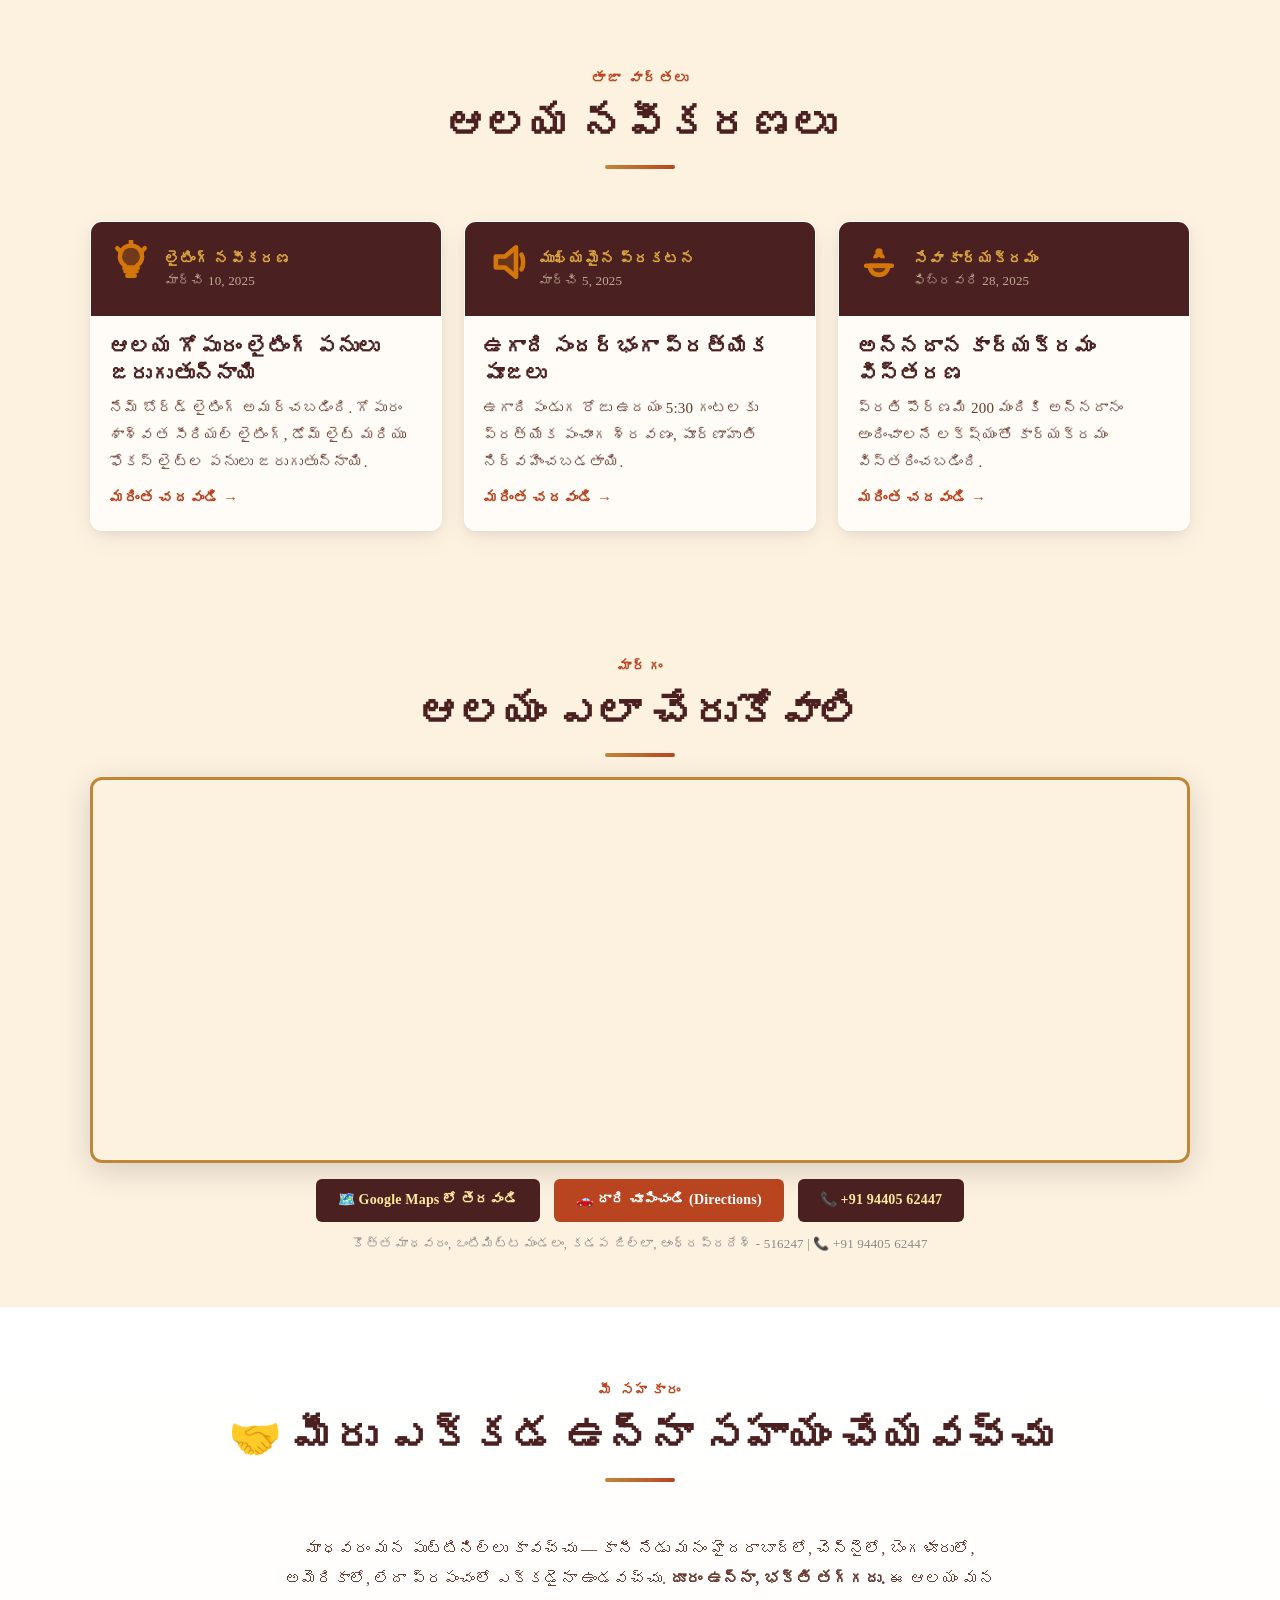
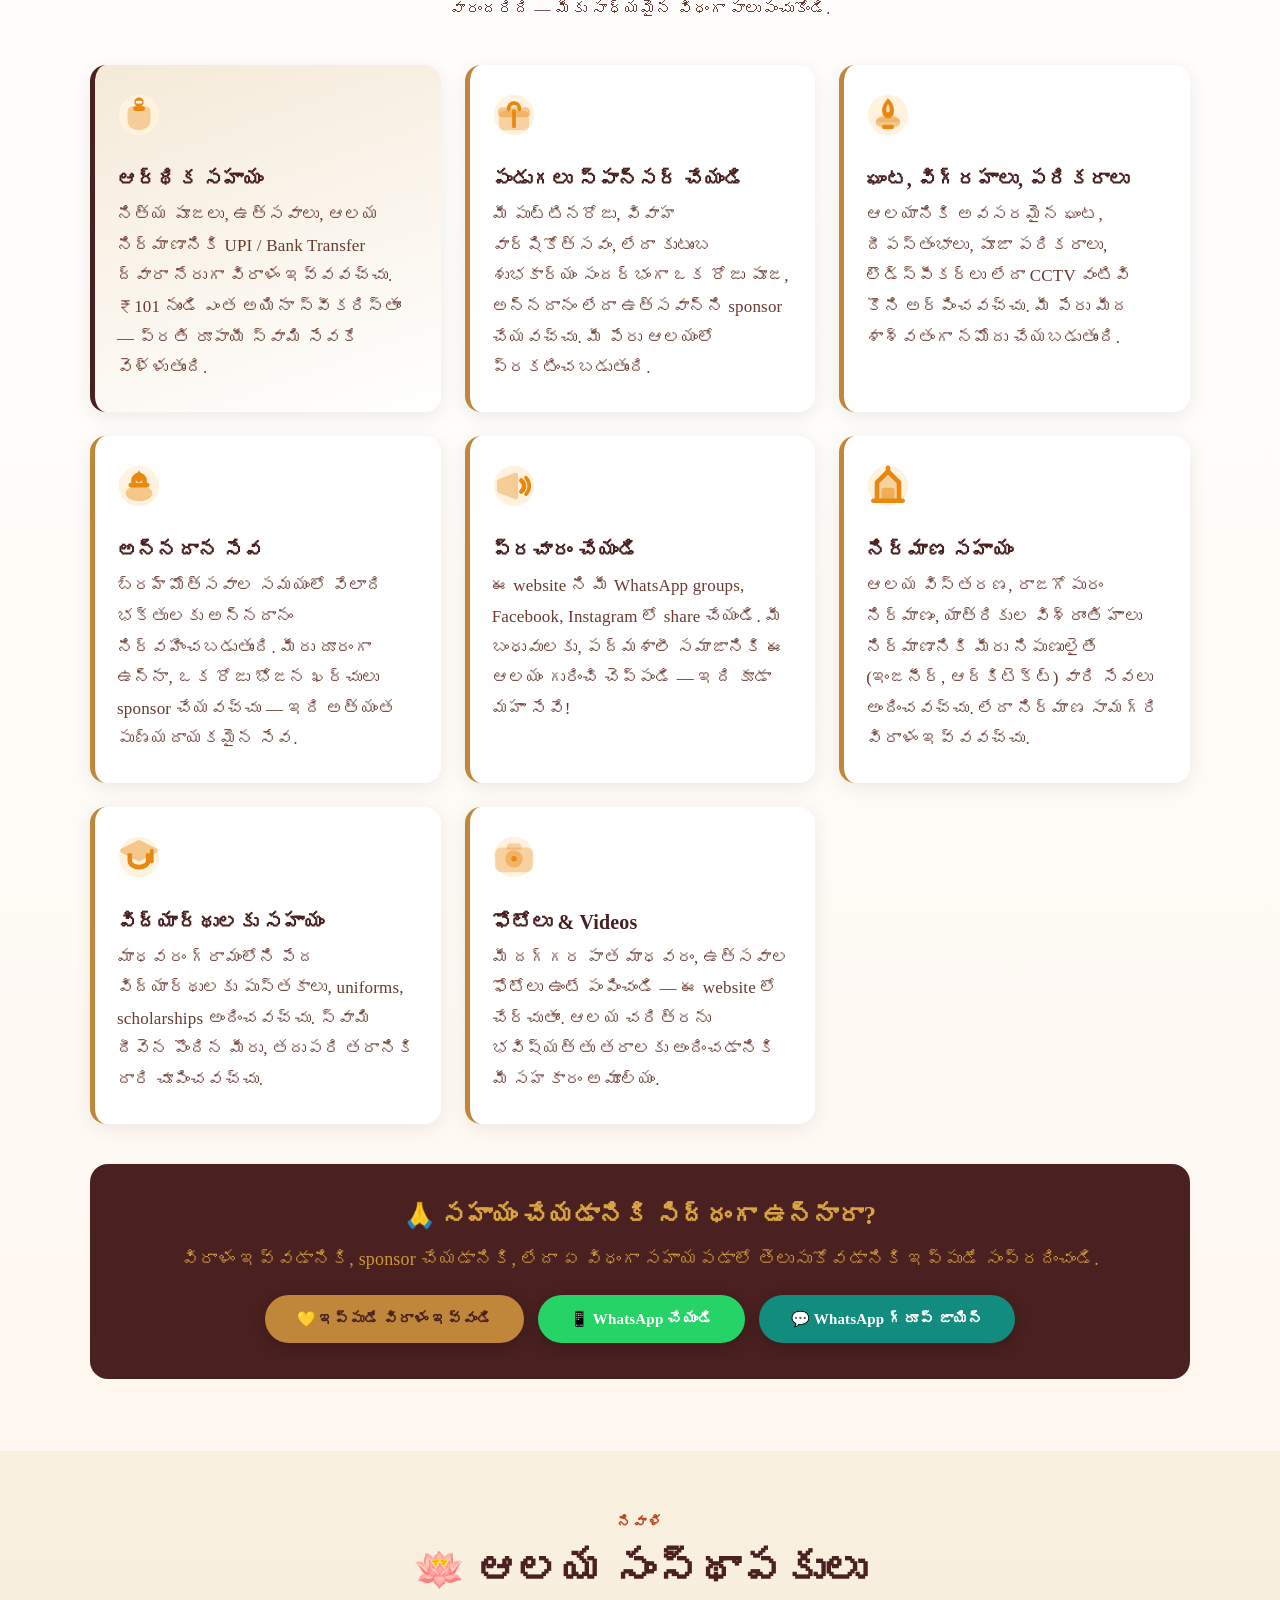
==== commit 998328f8: "update: bento grid sevas + world-class hero overhaul + UX polish Hero: golden nebula glow, glass pil" ====
--- a/index.html
+++ b/index.html
@@ -55,7 +55,7 @@
   <meta http-equiv="Content-Security-Policy" content="default-src 'self'; script-src 'self' 'unsafe-inline' https://checkout.razorpay.com https://www.googleapis.com https://www.googletagmanager.com https://www.google-analytics.com; style-src 'self' 'unsafe-inline' https://fonts.googleapis.com; font-src https://fonts.gstatic.com; img-src 'self' data: https://lh3.googleusercontent.com https://www.googleapis.com https://*.google.com https://*.gstatic.com https://www.googletagmanager.com https://www.google-analytics.com; frame-src https://www.google.com https://api.razorpay.com; connect-src 'self' https://www.googleapis.com https://lumberjack.razorpay.com https://api.razorpay.com https://script.google.com https://script.googleusercontent.com https://www.google-analytics.com https://*.google-analytics.com https://*.analytics.google.com https://www.googletagmanager.com;" />
 
   <link href="https://fonts.googleapis.com/css2?family=Mandali&display=swap" rel="stylesheet" />
-  <link rel="stylesheet" href="styles.css?v=7" />
+  <link rel="stylesheet" href="styles.css?v=8" />
 
   <!-- Structured Data: Hindu Temple -->
   <script type="application/ld+json">
@@ -178,6 +178,7 @@
 <section class="hero" data-i18n-aria="hero_aria" aria-label="ఆలయ స్వాగతం">
 
   <div class="hero-temple-art" aria-hidden="true"><img src="images/temple-logo.png" alt="ఆలయ గోపురం" data-i18n-alt="hero_logo_alt" class="hero-logo-img" /></div>
+  <div class="hero-pill"><span class="hero-pill-dot"></span><span class="hero-pill-text" data-i18n="hero_pill">✨ 125+ ఏళ్ల పవిత్ర వారసత్వం</span></div>
   <h1 data-i18n="hero_title" class="hero-mantra">ఓం నమో భద్రావతీ భావనారాయణాయ</h1>
   <p class="hero-tagline" data-i18n="hero_tagline">125+ ఏళ్ల పవిత్ర క్షేత్రం • కొత్త మాధవరం</p>
   <p class="hero-verse" data-i18n="hero_verse">
@@ -187,6 +188,7 @@
     <a href="#timings" class="btn-primary" data-i18n="hero_cta_timings">🕐 పూజా సమయాలు తెలుసుకోండి</a>
     <button onclick="openDonateModal()" class="btn-secondary" data-i18n="hero_cta_donate">💛 ఆలయ నిధికి విరాళం ఇవ్వండి</button>
   </div>
+  <div class="hero-scroll-indicator" aria-hidden="true"><span class="hero-scroll-line"></span><span class="hero-scroll-chevron"></span></div>
 </section>
 
 <!-- STATS -->
@@ -411,10 +413,10 @@
       <div class="underline"></div>
     </div>
     <div class="sevas-grid">
-      <div class="seva-card"><span class="seva-icon"><img src="images/ashtottara-icon.ico" alt="అర్చన" loading="lazy" /></span><div class="seva-name" data-i18n="seva_1_name">అర్చన</div><div class="seva-price" data-i18n="seva_1_price">ఉచితం</div><div class="seva-desc" data-i18n="seva_1_desc">గోత్ర నామాలతో అర్చన</div></div>
+      <div class="seva-card bento-wide"><span class="seva-icon"><img src="images/ashtottara-icon.ico" alt="అర్చన" loading="lazy" /></span><div class="seva-card-text"><div class="seva-name" data-i18n="seva_1_name">అర్చన</div><div class="seva-price" data-i18n="seva_1_price">ఉచితం</div><div class="seva-desc" data-i18n="seva_1_desc">గోత్ర నామాలతో అర్చన</div></div></div>
       <!-- Abhishekam hidden per request -->
       <!--<div class="seva-card"><span class="seva-icon"><img src="images/abhishekham.png" alt="అభిషేకం" loading="lazy" /></span><div class="seva-name" data-i18n="seva_2_name">అభిషేకం</div><div class="seva-price" data-i18n="seva_2_price">₹ 116/-</div><div class="seva-desc" data-i18n="seva_2_desc">పంచామృత అభిషేకం</div></div>-->
-      <div class="seva-card"><span class="seva-icon"><img src="images/kalyaanam.png" alt="కళ్యాణోత్సవం" loading="lazy" /></span><div class="seva-name" data-i18n="seva_3_name">కళ్యాణోత్సవం</div><div class="seva-price" data-i18n="seva_3_price">₹ 2,116/-</div><div class="seva-desc" data-i18n="seva_3_desc">స్వామి కళ్యాణ సేవ</div></div>
+      <div class="seva-card bento-tall"><span class="seva-icon"><img src="images/kalyaanam.png" alt="కళ్యాణోత్సవం" loading="lazy" /></span><div class="seva-name" data-i18n="seva_3_name">కళ్యాణోత్సవం</div><div class="seva-price" data-i18n="seva_3_price">₹ 2,116/-</div><div class="seva-desc" data-i18n="seva_3_desc">స్వామి కళ్యాణ సేవ</div></div>
       <div class="seva-card"><span class="seva-icon"><img src="images/satyanarayana.ico" alt="సత్యనారాయణ వ్రతం" loading="lazy" /></span><div class="seva-name" data-i18n="seva_4_name">సత్యనారాయణ వ్రతం</div><div class="seva-price" data-i18n="seva_4_price">₹ 516/-</div><div class="seva-desc" data-i18n="seva_4_desc">ప్రతి పౌర్ణమి 10:00 AM</div></div>
       <div class="seva-card"><span class="seva-icon"><img src="images/car_pooja.png" alt="వాహన పూజ" loading="lazy" /></span><div class="seva-name" data-i18n="seva_5_name">వాహన పూజ</div><div class="seva-price" data-i18n="seva_5_price">₹ 256 / ₹ 516</div><div class="seva-desc" data-i18n="seva_5_desc">Bike: ₹256 | Car: ₹516</div></div>
       <!-- Sahasra Deepotsavam hidden per request -->
@@ -1271,8 +1273,8 @@
 <button class="scroll-top" id="scrollTopBtn" onclick="window.scrollTo({top:0,behavior:'smooth'})" data-i18n-aria="scroll_top_aria" aria-label="పై కి వెళ్ళండి">▲</button>
 
 <script src="photos.js?v=3"></script>
-<script src="translations.js?v=5"></script>
-<script src="script.js?v=5"></script>
+<script src="translations.js?v=6"></script>
+<script src="script.js?v=6"></script>
 
 <!-- Razorpay SDK -->
 <!-- Razorpay SDK: SRI not added because Razorpay CDN content can change. CSP restricts to checkout.razorpay.com only. -->
--- a/styles.css
+++ b/styles.css
@@ -14,9 +14,32 @@
   --font-body:    'Mandali', 'Segoe UI', system-ui, sans-serif;
 }
 *, *::before, *::after { margin: 0; padding: 0; box-sizing: border-box; }
-html { scroll-behavior: smooth; }
-body { font-family: var(--font-body); background: var(--ivory); color: var(--text-dark); overflow-x: hidden; font-size: 18px; line-height: 1.6; }
+html { scroll-behavior: smooth; scroll-padding-top: calc(var(--nav-h) + 12px); }
+body { font-family: var(--font-body); background: var(--ivory); color: var(--text-dark); overflow-x: hidden; font-size: 18px; line-height: 1.6; letter-spacing: 0.01em; }
 h1, h2, h3, h4, h5, h6, .temple-main-title, .section-header h2, .hero h1 { font-family: var(--font-heading); line-height: 1.25; }
+
+/* ===== ENTRANCE ANIMATIONS ===== */
+@keyframes fadeInUp {
+  from { opacity: 0; transform: translateY(30px); }
+  to   { opacity: 1; transform: translateY(0); }
+}
+@keyframes fadeIn {
+  from { opacity: 0; }
+  to   { opacity: 1; }
+}
+
+/* ===== MICRO-INTERACTIONS: Spring transitions ===== */
+a, button, .btn-primary, .btn-secondary, .seva-card, .event-card, .donation-card, .update-card,
+.seva-mode-card, .occasion-pill, .committee-card, .contribute-card, .social-btn, .amount-opt,
+.highlight-tag, .wa-strip-btn, .special-seva-book-btn, .monthly99-btn, .donate-now-btn,
+.header-donate-btn, .form-submit, .modal-submit, .map-link, .scroll-top, .lang-toggle {
+  transition: transform .4s cubic-bezier(.34,1.56,.64,1), box-shadow .4s cubic-bezier(.34,1.56,.64,1), background .3s ease, color .3s ease, border-color .3s ease, opacity .3s ease;
+}
+button:active:not(.nav-toggle), .btn-primary:active, .btn-secondary:active,
+.special-seva-book-btn:active, .monthly99-btn:active, .donate-now-btn:active,
+.header-donate-btn:active, .form-submit:active, .modal-submit:active, .wa-strip-btn:active,
+.map-link:active, .amount-opt:active, .scroll-top:active, .lang-toggle:active,
+.seva-mode-btn:active { transform: scale(0.95) !important; }
 img  { max-width: 100%; display: block; }
 
 /* BORDER */
@@ -87,9 +110,11 @@
 }
 
 /* HERO */
-.hero { background:linear-gradient(180deg,#2a1510 0%,var(--deep-red) 40%,var(--deep-red) 100%); padding:80px 24px; text-align:center; position:relative; overflow:hidden; }
-.hero::before { content:''; position:absolute; inset:0; background-image:url("data:image/svg+xml,%3Csvg width='60' height='60' viewBox='0 0 60 60' xmlns='http://www.w3.org/2000/svg'%3E%3Cg fill='none' fill-rule='evenodd'%3E%3Cg fill='%23c0873a' fill-opacity='0.06'%3E%3Cpath d='M36 34v-4h-2v4h-4v2h4v4h2v-4h4v-2h-4zm0-30V0h-2v4h-4v2h4v4h2V6h4V4h-4zM6 34v-4H4v4H0v2h4v4h2v-4h4v-2H6zM6 4V0H4v4H0v2h4v4h2V6h4V4H6z'/%3E%3C/g%3E%3C/g%3E%3C/svg%3E"); pointer-events:none; }
-.hero-temple-art { line-height:1; margin-bottom:20px; position:relative; display:flex; justify-content:center; }
+.hero { background:linear-gradient(180deg,#2a1510 0%,var(--deep-red) 40%,var(--deep-red) 100%); padding:80px 24px 60px; text-align:center; position:relative; overflow:hidden; }
+.hero::before { content:''; position:absolute; inset:0; background-image:url("data:image/svg+xml,%3Csvg width='60' height='60' viewBox='0 0 60 60' xmlns='http://www.w3.org/2000/svg'%3E%3Cg fill='none' fill-rule='evenodd'%3E%3Cg fill='%23c0873a' fill-opacity='0.06'%3E%3Cpath d='M36 34v-4h-2v4h-4v2h4v4h2v-4h4v-2h-4zm0-30V0h-2v4h-4v2h4v4h2V6h4V4h-4zM6 34v-4H4v4H0v2h4v4h2v-4h4v-2H6zM6 4V0H4v4H0v2h4v4h2V6h4V4H6z'/%3E%3C/g%3E%3C/g%3E%3C/svg%3E"); pointer-events:none; z-index:0; }
+/* Nebula glow behind hero content */
+.hero::after { content:''; position:absolute; top:30%; left:50%; width:min(700px,90vw); height:min(700px,90vw); transform:translate(-50%,-50%); background:radial-gradient(circle,rgba(192,135,58,.18) 0%,rgba(218,165,64,.08) 35%,transparent 65%); border-radius:50%; pointer-events:none; z-index:0; }
+.hero-temple-art { line-height:1; margin-bottom:20px; position:relative; display:flex; justify-content:center; animation:fadeIn .8s ease-out both; z-index:1; }
 .hero-temple-art::after {
   content:''; position:absolute; top:50%; left:50%;
   width:clamp(200px,35vw,340px); height:clamp(200px,35vw,340px);
@@ -109,14 +134,27 @@
   50%     { transform:translate(-50%,-50%) scale(1.25); opacity:1; }
 }
 @keyframes float { 0%,100%{transform:translateY(0)} 50%{transform:translateY(-10px)} }
-.hero h1 { color:#daa540; font-size:clamp(22px,4.5vw,48px); font-weight:900; text-shadow:0 2px 24px rgba(0,0,0,.6),0 0 60px rgba(218,165,64,.3); margin-bottom:8px; position:relative; line-height:1.3; letter-spacing:0.5px; }
-.hero-tagline { color:rgba(245,230,200,.8); font-size:clamp(14px,2.2vw,20px); font-weight:400; letter-spacing:2px; text-transform:none; margin:0 auto 22px; position:relative; text-shadow:0 1px 10px rgba(0,0,0,.4); }
-.hero-verse { color:rgba(245,230,200,.85); font-size:clamp(15px,2vw,19px); max-width:560px; margin:0 auto 28px; line-height:1.9; font-style:italic; position:relative; }
-.hero-cta-group { display:flex; gap:14px; justify-content:center; flex-wrap:wrap; position:relative; }
-.btn-primary { background:linear-gradient(135deg,var(--saffron),#9a6520); color:#fff; padding:13px 28px; border:none; border-radius:6px; font-family:'Times New Roman','Mandali',serif; font-size:15px; font-weight:700; cursor:pointer; box-shadow:0 6px 20px rgba(0,0,0,.35); transition:all .3s; text-decoration:none; display:inline-block; }
-.btn-secondary { background:transparent; color:var(--bright-gold); padding:13px 28px; border:2px solid var(--gold); border-radius:6px; font-family:'Times New Roman','Mandali',serif; font-size:15px; font-weight:700; cursor:pointer; transition:all .3s; text-decoration:none; display:inline-block; animation:donateBorderPulse 2.5s ease-in-out infinite; }
-.btn-primary:hover { transform:translateY(-3px); }
-.btn-secondary:hover { background:rgba(192,135,58,.15); transform:translateY(-3px); }
+/* Glass Pill Badge */
+.hero-pill { display:inline-flex; align-items:center; gap:8px; background:rgba(192,135,58,.1); backdrop-filter:blur(5px); -webkit-backdrop-filter:blur(5px); border:1px solid rgba(192,135,58,.3); border-radius:50px; padding:6px 18px; margin-bottom:16px; position:relative; z-index:1; animation:fadeInUp .7s ease-out .1s both; }
+.hero-pill-dot { width:8px; height:8px; border-radius:50%; background:#daa540; box-shadow:0 0 6px rgba(218,165,64,.6); animation:pillDotPulse 2s ease-in-out infinite; flex-shrink:0; }
+.hero-pill-text { color:rgba(245,230,200,.85); font-size:clamp(11px,1.6vw,14px); font-family:var(--font-body); font-weight:600; letter-spacing:0.05em; }
+@keyframes pillDotPulse { 0%,100% { box-shadow:0 0 4px rgba(218,165,64,.4); } 50% { box-shadow:0 0 12px rgba(218,165,64,.8); } }
+/* H1 with gold gradient text */
+.hero h1 { font-size:clamp(28px,5.5vw,56px); font-weight:900; margin-bottom:8px; position:relative; line-height:1.3; letter-spacing:-0.02em; z-index:1; animation:fadeInUp .7s ease-out .2s both; background:linear-gradient(135deg,#daa540 30%,#f5e6c8 100%); -webkit-background-clip:text; -webkit-text-fill-color:transparent; background-clip:text; }
+.hero-tagline { color:rgba(245,230,200,.8); font-size:clamp(14px,2.2vw,20px); font-weight:400; letter-spacing:2px; text-transform:none; margin:0 auto 22px; position:relative; z-index:1; text-shadow:0 1px 10px rgba(0,0,0,.4); animation:fadeInUp .7s ease-out .35s both; }
+.hero-verse { color:rgba(245,230,200,.85); font-size:clamp(15px,2vw,19px); max-width:560px; margin:0 auto 28px; line-height:1.9; font-style:italic; position:relative; z-index:1; animation:fadeInUp .7s ease-out .5s both; }
+.hero-cta-group { display:flex; gap:14px; justify-content:center; flex-wrap:wrap; position:relative; z-index:1; animation:fadeInUp .7s ease-out .65s both; }
+/* Scroll Indicator */
+.hero-scroll-indicator { position:absolute; bottom:20px; left:50%; transform:translateX(-50%); display:flex; flex-direction:column; align-items:center; gap:4px; z-index:1; animation:fadeIn 1s ease-out 1.2s both; }
+.hero-scroll-line { width:1px; height:28px; background:linear-gradient(180deg,rgba(218,165,64,.6),transparent); }
+.hero-scroll-chevron { width:10px; height:10px; border-right:2px solid rgba(218,165,64,.6); border-bottom:2px solid rgba(218,165,64,.6); transform:rotate(45deg); animation:scrollBounce 2s ease-in-out infinite; }
+@keyframes scrollBounce { 0%,100% { transform:rotate(45deg) translateY(0); opacity:.6; } 50% { transform:rotate(45deg) translateY(6px); opacity:1; } }
+/* CTA Glow Pulse */
+@keyframes ctaGlow { 0%,100% { box-shadow:0 1px 2px rgba(0,0,0,.1),0 4px 12px rgba(0,0,0,.15),0 0 0 0 rgba(184,69,32,0); } 50% { box-shadow:0 1px 2px rgba(0,0,0,.1),0 4px 12px rgba(0,0,0,.15),0 0 24px rgba(184,69,32,.25); } }
+.btn-primary { background:linear-gradient(135deg,var(--saffron),#9a6520); color:#fff; padding:13px 28px; border:none; border-radius:6px; font-family:'Times New Roman','Mandali',serif; font-size:15px; font-weight:700; cursor:pointer; transition:transform .4s cubic-bezier(.34,1.56,.64,1),box-shadow .4s cubic-bezier(.34,1.56,.64,1),filter .3s ease; text-decoration:none; display:inline-block; animation:ctaGlow 3s ease-in-out infinite; }
+.btn-secondary { background:transparent; color:var(--bright-gold); padding:13px 28px; border:2px solid var(--gold); border-radius:6px; font-family:'Times New Roman','Mandali',serif; font-size:15px; font-weight:700; cursor:pointer; transition:transform .4s cubic-bezier(.34,1.56,.64,1),box-shadow .4s cubic-bezier(.34,1.56,.64,1),background .3s ease; text-decoration:none; display:inline-block; animation:donateBorderPulse 2.5s ease-in-out infinite; }
+.btn-primary:hover { transform:translateY(-3px); filter:brightness(1.1); box-shadow:0 2px 4px rgba(0,0,0,.1),0 8px 20px rgba(0,0,0,.18),0 14px 36px rgba(0,0,0,.1); animation:none; }
+.btn-secondary:hover { background:rgba(192,135,58,.15); transform:translateY(-3px); box-shadow:0 2px 8px rgba(0,0,0,.1),0 8px 24px rgba(0,0,0,.12); }
 
 /* SECTION COMMON */
 section { padding:72px 20px; }
@@ -178,8 +216,8 @@
 .events-list::-webkit-scrollbar-track { background:rgba(0,0,0,.04); border-radius:3px; }
 .events-list::-webkit-scrollbar-thumb { background:var(--gold); border-radius:3px; }
 .events-list::-webkit-scrollbar-thumb:hover { background:var(--bright-gold); }
-.event-card { display:flex; gap:18px; align-items:flex-start; background:#fff; border-radius:10px; padding:18px 20px; box-shadow:0 4px 16px rgba(0,0,0,.07); border-left:5px solid var(--deep-red); transition:all .3s; }
-.event-card:hover { transform:translateX(4px); box-shadow:0 6px 24px rgba(0,0,0,.12); }
+.event-card { display:flex; gap:18px; align-items:flex-start; background:rgba(255,255,255,.75); backdrop-filter:blur(10px); -webkit-backdrop-filter:blur(10px); border-radius:10px; padding:18px 20px; box-shadow:0 1px 2px rgba(0,0,0,.04),0 4px 12px rgba(0,0,0,.06),0 8px 28px rgba(0,0,0,.05); border-left:5px solid var(--deep-red); border:1px solid rgba(255,255,255,.5); border-left:5px solid var(--deep-red); transition:transform .4s cubic-bezier(.34,1.56,.64,1),box-shadow .4s cubic-bezier(.34,1.56,.64,1); }
+.event-card:hover { transform:translateY(-2px) scale(1.02); box-shadow:0 2px 4px rgba(0,0,0,.05),0 8px 20px rgba(0,0,0,.08),0 16px 40px rgba(0,0,0,.06); }
 .event-date-box { background:linear-gradient(145deg,var(--deep-red),var(--deep-red)); color:#fff; border-radius:8px; min-width:58px; padding:10px 8px; text-align:center; flex-shrink:0; }
 .event-day { font-size:26px; font-weight:900; line-height:1; color:var(--bright-gold); }
 .event-month { font-size:13px; font-family:'Times New Roman','Mandali',sans-serif; opacity:.9; }
@@ -187,13 +225,29 @@
 .event-info p { font-family:'Times New Roman','Mandali',sans-serif; font-size:20px; color:var(--text-mid); line-height:1.7; }
 .event-badge { background:rgba(184,69,32,.12); color:var(--saffron); border:1px solid rgba(184,69,32,.3); padding:2px 10px; border-radius:20px; font-size:11px; font-family:var(--font-body); font-weight:600; margin-top:6px; display:inline-block; text-transform:uppercase; letter-spacing:0.1em; }
 
-/* SEVAS */
+/* SEVAS — Bento Grid */
 .sevas-section { background:linear-gradient(180deg,var(--cream) 0%,#fdf2e0 100%); }
-.sevas-grid { display:grid; grid-template-columns:repeat(4,1fr); gap:18px; }
-.seva-card { background:#fff; border-radius:12px; padding:24px 16px; text-align:center; box-shadow:0 4px 16px rgba(0,0,0,.07); border-top:4px solid var(--gold); transition:all .3s; cursor:pointer; }
-.seva-card:hover { transform:translateY(-6px); box-shadow:0 10px 28px rgba(0,0,0,.14); border-top-color:var(--deep-red); }
+.sevas-grid { display:grid; grid-template-columns:repeat(4,1fr); grid-auto-rows:minmax(200px,auto); gap:18px; }
+.seva-card { background:rgba(255,255,255,.7); backdrop-filter:blur(10px); -webkit-backdrop-filter:blur(10px); border-radius:20px; padding:24px 16px; text-align:center; box-shadow:0 1px 2px rgba(0,0,0,.04),0 4px 12px rgba(0,0,0,.06),0 8px 28px rgba(0,0,0,.05); border:1px solid rgba(192,135,58,.2); border-left:4px solid var(--gold); transition:transform .4s cubic-bezier(.34,1.56,.64,1),box-shadow .4s cubic-bezier(.34,1.56,.64,1),border-color .3s ease; cursor:pointer; opacity:0; transform:translateY(24px); transition:opacity .6s ease-out,transform .6s ease-out,box-shadow .4s cubic-bezier(.34,1.56,.64,1),border-color .3s ease; display:flex; flex-direction:column; align-items:center; justify-content:center; }
+.seva-card.bento-visible { opacity:1; transform:translateY(0); }
+.sevas-grid .seva-card:nth-child(1) { transition-delay:0s; }
+.sevas-grid .seva-card:nth-child(2) { transition-delay:.1s; }
+.sevas-grid .seva-card:nth-child(3) { transition-delay:.2s; }
+.sevas-grid .seva-card:nth-child(4) { transition-delay:.3s; }
+.seva-card:hover { transform:translateY(-4px) scale(1.02); border-color:rgba(192,135,58,.5); box-shadow:0 0 20px rgba(192,135,58,.12),0 8px 32px rgba(0,0,0,.08); }
+/* Bento sizing */
+.seva-card.bento-wide { grid-column:span 2; text-align:left; padding:28px 24px; flex-direction:row; gap:20px; }
+.seva-card.bento-tall { grid-row:span 2; padding:32px 20px; }
+/* Decorative gold orbs on featured cards */
+.seva-card.bento-wide, .seva-card.bento-tall { position:relative; overflow:hidden; }
+.seva-card.bento-wide::before, .seva-card.bento-tall::before { content:''; position:absolute; top:-30px; right:-30px; width:120px; height:120px; background:radial-gradient(circle,rgba(192,135,58,.12) 0%,transparent 70%); border-radius:50%; pointer-events:none; }
+.bento-wide .seva-name, .bento-tall .seva-name { font-size:26px; }
+.bento-wide .seva-desc, .bento-tall .seva-desc { font-size:16px; }
+.bento-wide .seva-icon { margin-bottom:0; flex-shrink:0; }
+.seva-card-text { display:flex; flex-direction:column; }
 .seva-icon { font-size:38px; margin-bottom:10px; display:block; }
 .seva-icon img { width:64px; height:64px; object-fit:contain; margin:0 auto; display:block; }
+.bento-wide .seva-icon img { margin:0; }
 .seva-name { font-size:23px; font-weight:700; color:var(--deep-red); margin-bottom:5px; }
 .seva-price { font-family:'Times New Roman','Mandali',sans-serif; font-size:19px; color:var(--saffron); font-weight:600; }
 .seva-desc { font-family:'Times New Roman','Mandali',sans-serif; font-size:18px; color:#888; margin-top:4px; line-height:1.5; }
@@ -227,9 +281,9 @@
 .donation-or-divider span { font-family:'Times New Roman','Mandali',sans-serif; font-size:14px; color:rgba(245,230,200,.5); white-space:nowrap; }
 /* Donation cards — compact */
 .donation-cards { display:grid; grid-template-columns:repeat(4,1fr); gap:10px; position:relative; }
-.donation-card { background:rgba(255,255,255,.07); border:1px solid rgba(192,135,58,.35); border-radius:10px; padding:14px 10px; text-align:center; transition:all .3s; backdrop-filter:blur(10px); cursor:pointer; }
+.donation-card { background:rgba(255,255,255,.07); border:1px solid rgba(192,135,58,.35); border-radius:10px; padding:14px 10px; text-align:center; transition:transform .4s cubic-bezier(.34,1.56,.64,1),box-shadow .4s cubic-bezier(.34,1.56,.64,1),background .3s ease; backdrop-filter:blur(10px); cursor:pointer; }
 .donation-card.featured { background:rgba(192,135,58,.15); border-color:var(--bright-gold); }
-.donation-card:hover { transform:scale(1.04); background:rgba(255,255,255,.12); }
+.donation-card:hover { transform:scale(1.02); background:rgba(255,255,255,.12); box-shadow:0 6px 24px rgba(0,0,0,.15); }
 .donation-amount { font-size:clamp(20px,2.5vw,28px); font-weight:900; color:var(--bright-gold); display:block; margin-bottom:2px; }
 .donation-card-title { color:#daa540; font-family:'Times New Roman','Mandali',sans-serif; font-size:18px; font-weight:700; }
 .donate-now-btn { display:block; margin:16px auto 0; background:linear-gradient(135deg,var(--bright-gold),var(--saffron)); color:var(--deep-red); font-family:'Times New Roman','Mandali',serif; font-size:15px; font-weight:900; padding:11px 36px; border:none; border-radius:8px; cursor:pointer; box-shadow:0 4px 16px rgba(0,0,0,.3); transition:all .3s; max-width:260px; width:100%; text-align:center; position:relative; overflow:hidden; animation:donateGlow 2s ease-in-out infinite; }
@@ -371,8 +425,8 @@
 /* UPDATES */
 .updates-section { background:linear-gradient(180deg,var(--cream),#fdf2e0); }
 .updates-grid { display:grid; grid-template-columns:repeat(3,1fr); gap:22px; }
-.update-card { background:#fff; border-radius:12px; overflow:hidden; box-shadow:0 4px 20px rgba(0,0,0,.08); transition:transform .3s; }
-.update-card:hover { transform:translateY(-4px); }
+.update-card { background:rgba(255,255,255,.75); backdrop-filter:blur(10px); -webkit-backdrop-filter:blur(10px); border:1px solid rgba(255,255,255,.5); border-radius:12px; overflow:hidden; box-shadow:0 1px 2px rgba(0,0,0,.04),0 4px 12px rgba(0,0,0,.06),0 8px 28px rgba(0,0,0,.05); transition:transform .4s cubic-bezier(.34,1.56,.64,1),box-shadow .4s cubic-bezier(.34,1.56,.64,1); }
+.update-card:hover { transform:translateY(-3px) scale(1.02); box-shadow:0 2px 4px rgba(0,0,0,.05),0 8px 20px rgba(0,0,0,.08),0 16px 40px rgba(0,0,0,.06); }
 .update-card-top { background:linear-gradient(135deg,var(--deep-red),var(--deep-red)); padding:18px; display:flex; align-items:center; gap:12px; }
 .update-type-icon { font-size:28px; }
 .update-type-label { color:var(--bright-gold); font-size:15px; font-weight:700; font-family:'Times New Roman','Mandali',sans-serif; }
@@ -391,7 +445,7 @@
 .contact-icon { width:48px; height:48px; min-width:48px; background:linear-gradient(135deg,var(--deep-red),var(--deep-red)); border-radius:10px; display:flex; align-items:center; justify-content:center; font-size:18px; box-shadow:0 2px 8px rgba(0,0,0,0.2); }
 .contact-detail h5 { font-size:17px; font-weight:700; color:var(--deep-red); margin-bottom:3px; }
 .contact-detail p { font-family:'Times New Roman','Mandali',sans-serif; font-size:17px; color:var(--text-mid); line-height:1.7; }
-.contact-form-box { background:#fff; border-radius:12px; padding:28px; box-shadow:0 4px 20px rgba(0,0,0,.08); border:1px solid rgba(192,135,58,.2); }
+.contact-form-box { background:rgba(255,255,255,.7); backdrop-filter:blur(10px); -webkit-backdrop-filter:blur(10px); border-radius:12px; padding:28px; box-shadow:0 1px 2px rgba(0,0,0,.04),0 4px 12px rgba(0,0,0,.06),0 8px 28px rgba(0,0,0,.05); border:1px solid rgba(255,255,255,.5); }
 .contact-form-box h3 { color:var(--deep-red); font-size:23px; font-weight:800; margin-bottom:18px; }
 .form-group { margin-bottom:14px; }
 .form-group label { display:block; font-family:'Times New Roman','Mandali',sans-serif; font-size:17px; font-weight:600; color:var(--text-mid); margin-bottom:5px; }
@@ -434,7 +488,7 @@
 .social-yt { background:#FF0000; }
 .social-wa { background:#25D366; }
 .social-ig { background:linear-gradient(45deg,#f09433,#e6683c,#dc2743,#cc2366,#bc1888); }
-.social-tw { background:#000; }
+.social-tw { background:#1a1a2e; }
 
 /* MODAL */
 .modal-overlay { display:none; position:fixed; inset:0; background:rgba(0,0,0,.75); z-index:1000; align-items:center; justify-content:center; padding:16px; overflow-y:auto; }
@@ -498,8 +552,8 @@
 .occasion-pill:hover { background:rgba(74,32,32,.14); transform:translateY(-1px); }
 /* Mode cards */
 .special-seva-modes { display:flex; align-items:center; justify-content:center; gap:20px; margin-bottom:32px; }
-.seva-mode-card { background:#fff; border:1.5px solid rgba(192,135,58,.25); border-radius:14px; padding:24px 22px; text-align:center; flex:1; max-width:340px; box-shadow:0 3px 16px rgba(0,0,0,.06); transition:all .3s; }
-.seva-mode-card:hover { border-color:var(--gold); box-shadow:0 6px 24px rgba(0,0,0,.1); transform:translateY(-2px); }
+.seva-mode-card { background:#fff; border:1.5px solid rgba(192,135,58,.25); border-radius:14px; padding:24px 22px; text-align:center; flex:1; max-width:340px; box-shadow:0 3px 16px rgba(0,0,0,.06); transition:transform .4s cubic-bezier(.34,1.56,.64,1),box-shadow .4s cubic-bezier(.34,1.56,.64,1),border-color .3s ease; }
+.seva-mode-card:hover { border-color:var(--gold); box-shadow:0 8px 28px rgba(0,0,0,.12); transform:translateY(-2px) scale(1.02); }
 .seva-mode-icon { font-size:36px; display:block; margin-bottom:10px; }
 .seva-mode-card h4 { color:var(--deep-red); font-size:17px; font-weight:800; margin-bottom:6px; font-family:'Times New Roman','Mandali',serif; }
 .seva-mode-card p { color:var(--text-mid); font-size:14px; line-height:1.5; font-family:'Times New Roman','Mandali',sans-serif; }
@@ -529,6 +583,14 @@
 .scroll-top.visible { opacity:1; pointer-events:all; }
 .scroll-top:hover { transform:translateY(-3px); }
 
+/* NOISE TEXTURE OVERLAY */
+body::after { content:''; position:fixed; inset:0; z-index:9999; pointer-events:none; opacity:.03; background-image:url("data:image/svg+xml,%3Csvg viewBox='0 0 256 256' xmlns='http://www.w3.org/2000/svg'%3E%3Cfilter id='n'%3E%3CfeTurbulence type='fractalNoise' baseFrequency='0.9' numOctaves='4' stitchTiles='stitch'/%3E%3C/filter%3E%3Crect width='100%25' height='100%25' filter='url(%23n)'/%3E%3C/svg%3E"); background-repeat:repeat; background-size:256px 256px; }
+
+/* CUSTOM CURSOR */
+.custom-cursor { position:fixed; top:0; left:0; width:10px; height:10px; border-radius:50%; background:rgba(218,165,64,.6); pointer-events:none; z-index:10000; transition:width .2s ease-out,height .2s ease-out,background .2s ease-out,transform .15s ease-out; transform:translate(-50%,-50%); }
+.custom-cursor.expanded { width:40px; height:40px; background:rgba(192,135,58,.15); box-shadow:0 0 16px rgba(218,165,64,.3); }
+@media (pointer:coarse) { .custom-cursor { display:none !important; } }
+
 /* FLOATING DONATE — mobile only */
 .float-donate { display:none; position:fixed; bottom:24px; left:50%; transform:translateX(-50%); background:linear-gradient(135deg,var(--saffron),var(--gold)); color:#fff; font-family:'Times New Roman','Mandali',serif; font-size:15px; font-weight:700; padding:13px 36px; border:none; border-radius:50px; box-shadow:0 6px 24px rgba(0,0,0,.35); cursor:pointer; z-index:98; white-space:nowrap; animation:floatDonateBounce 2s ease-in-out infinite, floatDonateGlow 2s ease-in-out infinite; position:relative; overflow:hidden; }
 .float-donate::before { content:''; position:absolute; top:-2px; left:-2px; right:-2px; bottom:-2px; background:linear-gradient(45deg,var(--saffron),var(--bright-gold),var(--gold),var(--saffron)); border-radius:50px; z-index:-1; animation:floatDonateRing 3s linear infinite; background-size:300% 300%; }
@@ -537,7 +599,10 @@
 /* ======= TABLET ≤ 1024px ======= */
 @media (max-width:1024px) {
   .header-top { padding:16px 24px; }
-  .sevas-grid { grid-template-columns:repeat(3,1fr); }
+  .sevas-grid { grid-template-columns:repeat(2,1fr); }
+  .seva-card.bento-wide,.seva-card.bento-tall { grid-column:span 1; grid-row:span 1; }
+  .seva-card.bento-wide { flex-direction:column; text-align:center; padding:24px 16px; }
+  .bento-wide .seva-icon { margin-bottom:10px; }
   .donation-cards { grid-template-columns:repeat(2,1fr); }
   .gallery-grid { grid-template-columns:repeat(3,1fr); }
   .footer-grid { grid-template-columns:1fr 1fr; gap:24px; }
@@ -568,6 +633,9 @@
   .timing-divider { width:auto; height:1px; background:rgba(192,135,58,.25); }
   .timings-special { text-align:center; padding:12px 16px; }
   .sevas-grid { grid-template-columns:repeat(2,1fr); }
+  .seva-card.bento-wide,.seva-card.bento-tall { grid-column:span 1; grid-row:span 1; }
+  .seva-card.bento-wide { flex-direction:column; text-align:center; padding:24px 16px; }
+  .bento-wide .seva-icon { margin-bottom:10px; }
   .donation-cards { grid-template-columns:repeat(2,1fr); }
   .stats-grid { grid-template-columns:repeat(2,1fr); }
   .gallery-grid { grid-template-columns:repeat(2,1fr); }
@@ -581,6 +649,7 @@
 
   /* Hero */
   .hero { padding:44px 16px; }
+  .hero-scroll-indicator { display:none; }
 
   /* Floating donate + scroll top offset */
   .float-donate { display:block; }
@@ -600,6 +669,9 @@
   .sevas-grid { grid-template-columns:repeat(2,1fr); gap:12px; }
   .seva-card { padding:18px 10px; }
   .seva-icon { font-size:30px; }
+  .hero::after { width:300px; height:300px; }
+  .hero-pill { padding:4px 14px; }
+  .hero-pill-text { font-size:10px; }
 
   .donation-cards { grid-template-columns:repeat(2,1fr); gap:8px; }
   .monthly99-hero { padding:22px 16px; }
@@ -824,7 +896,7 @@
   position: relative;
   width: 100%;
 }
-.committee-card:hover { transform: translateY(-3px); box-shadow: 0 6px 20px rgba(0,0,0,0.13); }
+.committee-card:hover { transform: translateY(-3px) scale(1.02); box-shadow: 0 8px 24px rgba(0,0,0,0.14); }
 .committee-card.president { border-top-color: var(--deep-red); background: linear-gradient(160deg,#f5ead8,#fff); }
 .committee-card.vice-president { border-top-color: var(--deep-red); background: linear-gradient(160deg,#fef8f0,#fff); }
 .committee-card.secretary { border-top-color: #1a5c00; background: linear-gradient(160deg,#f2ead8,#fff); }
@@ -891,7 +963,7 @@
   border-left: 5px solid var(--gold);
   transition: transform .25s, box-shadow .25s;
 }
-.contribute-card:hover { transform: translateY(-4px); box-shadow: 0 12px 32px rgba(0,0,0,0.13); }
+.contribute-card:hover { transform: translateY(-3px) scale(1.02); box-shadow: 0 12px 32px rgba(0,0,0,0.14); }
 .contribute-card-icon { font-size: 36px; margin-bottom: 14px; display: block; }
 .contribute-card h4 {
   font-size: 20px; font-weight: 800;
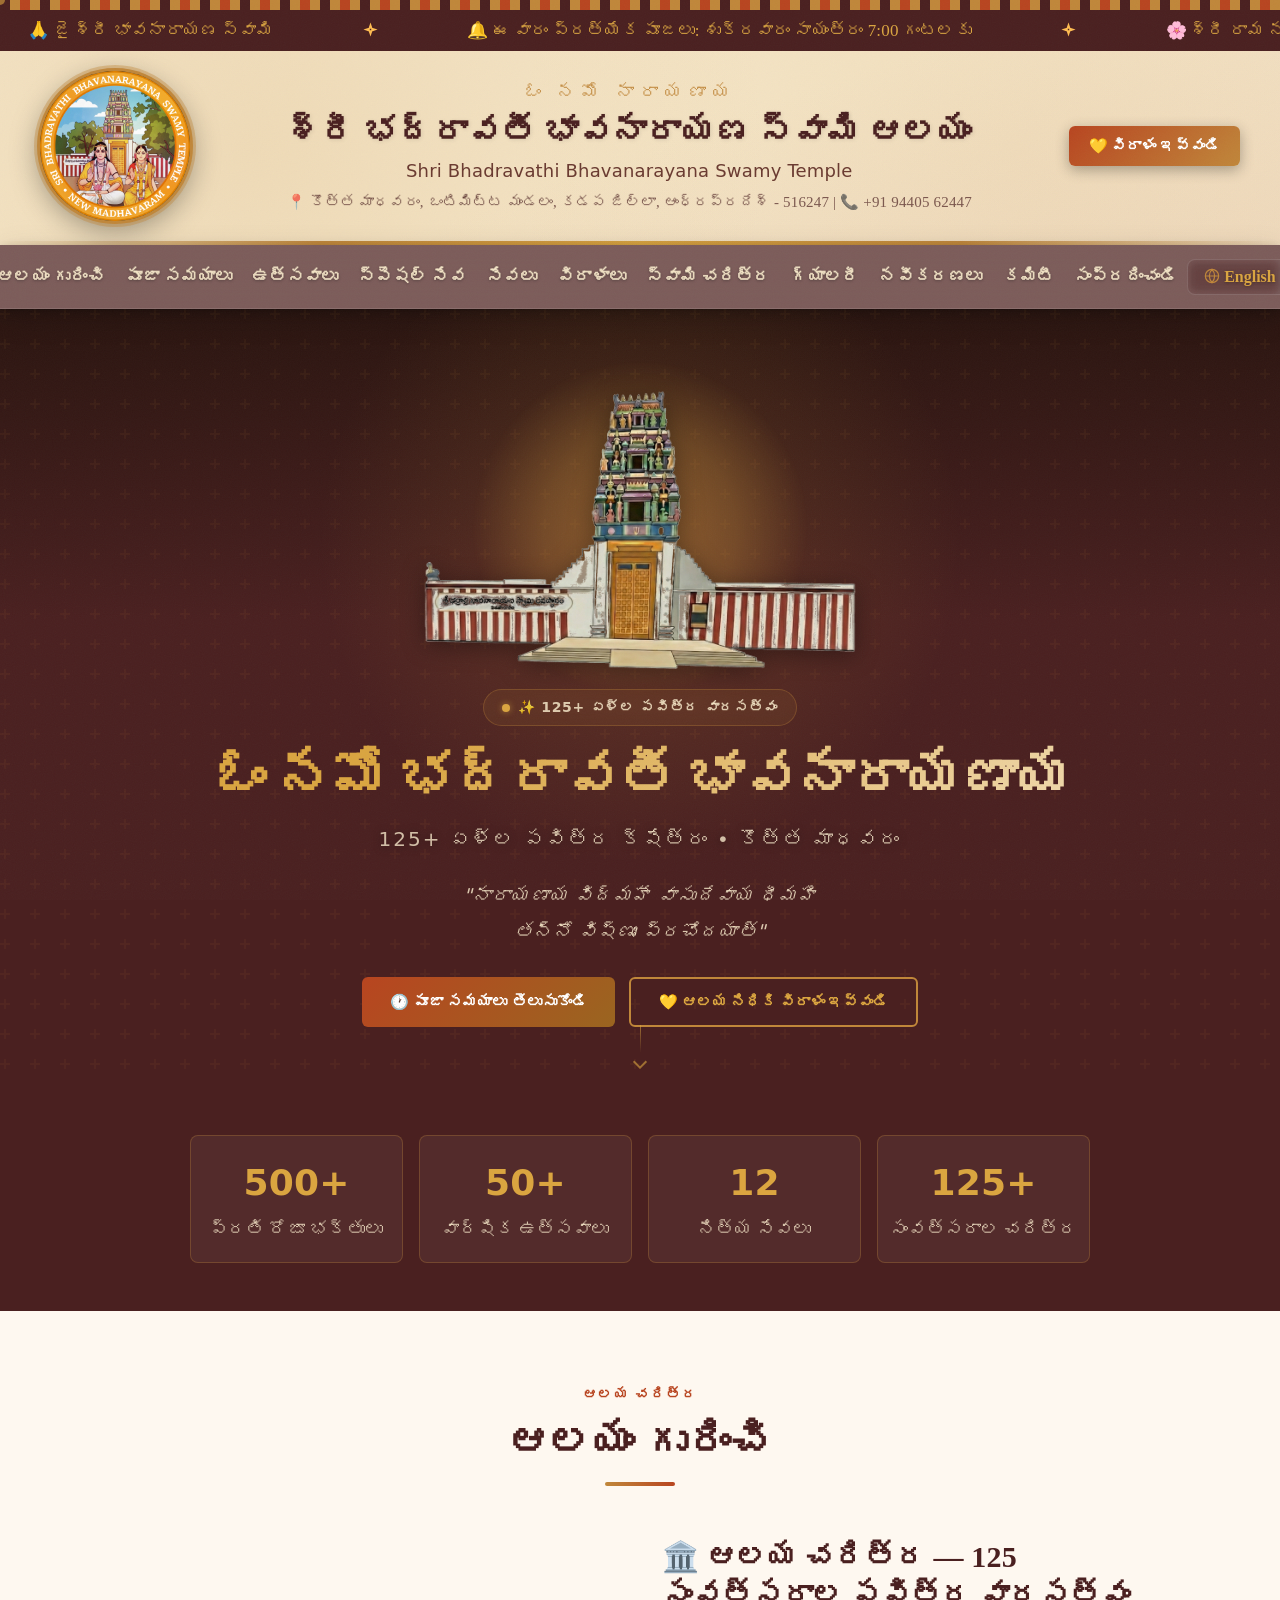
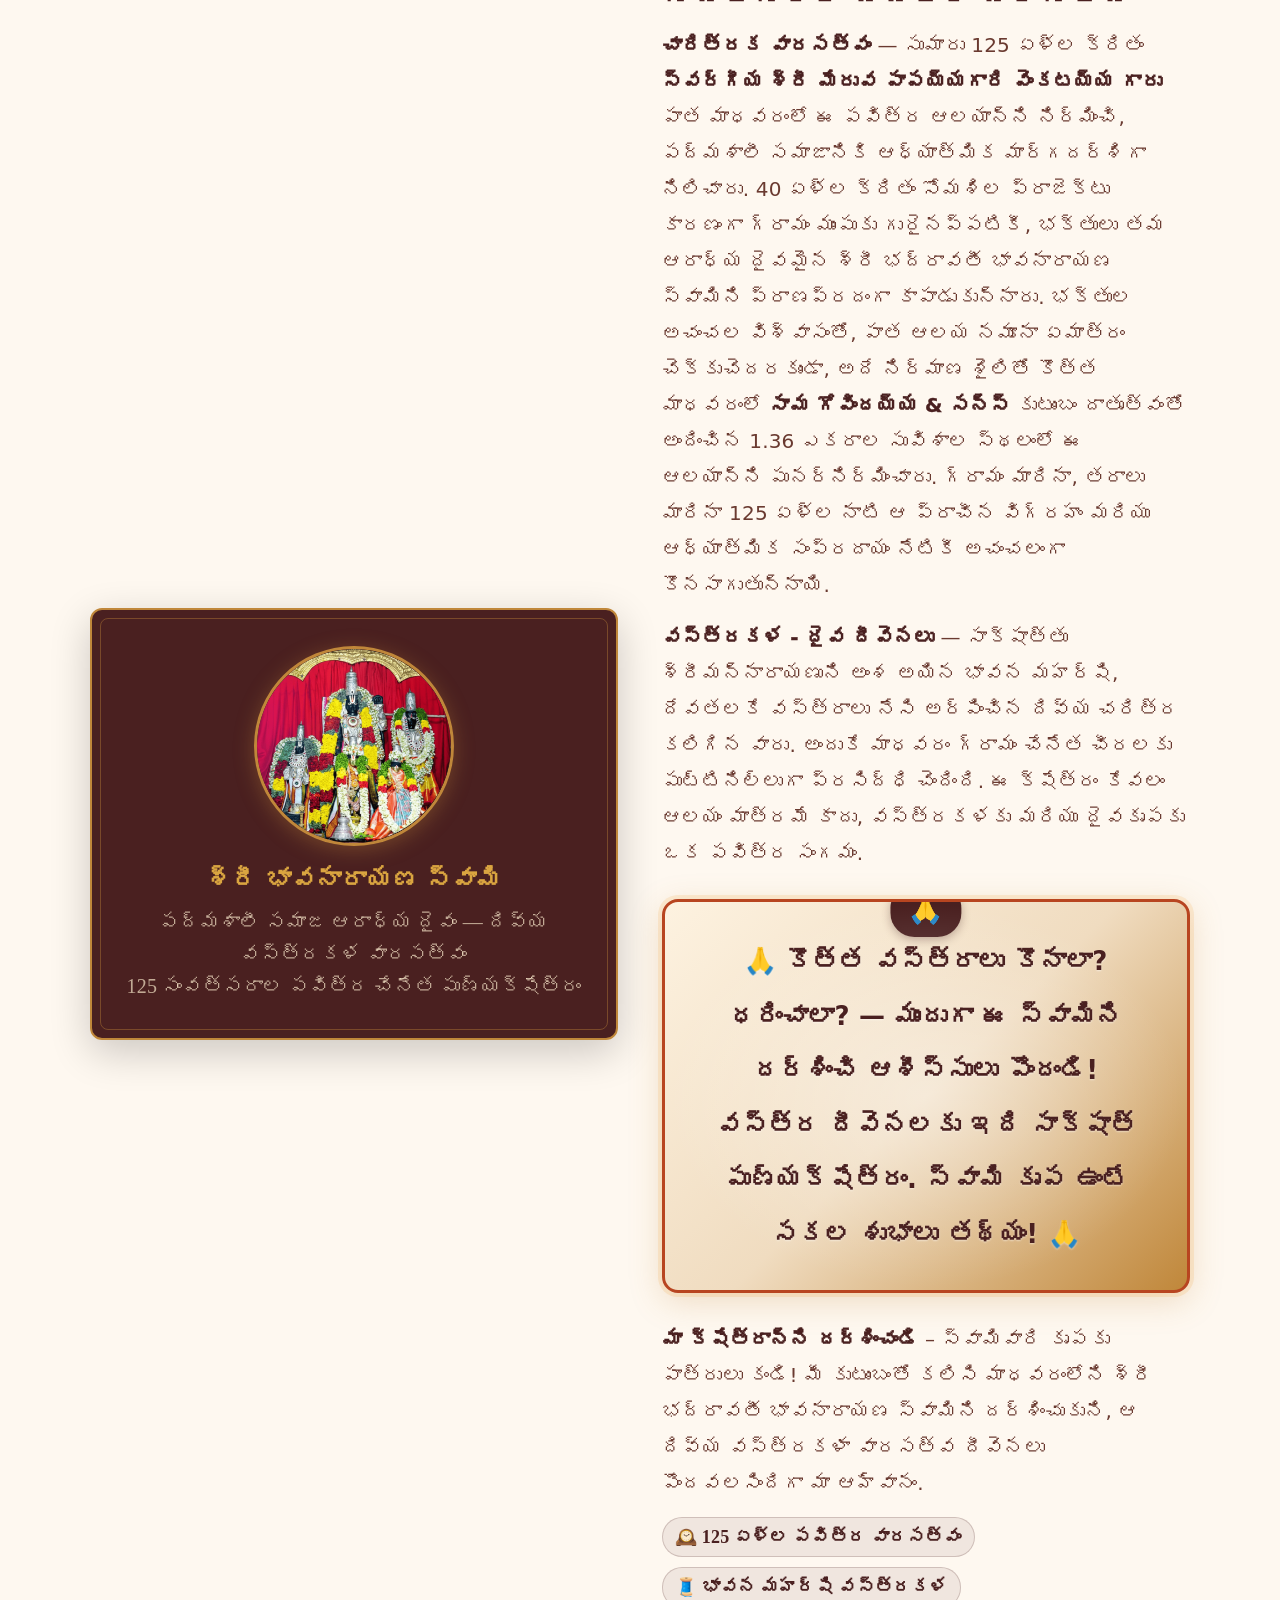
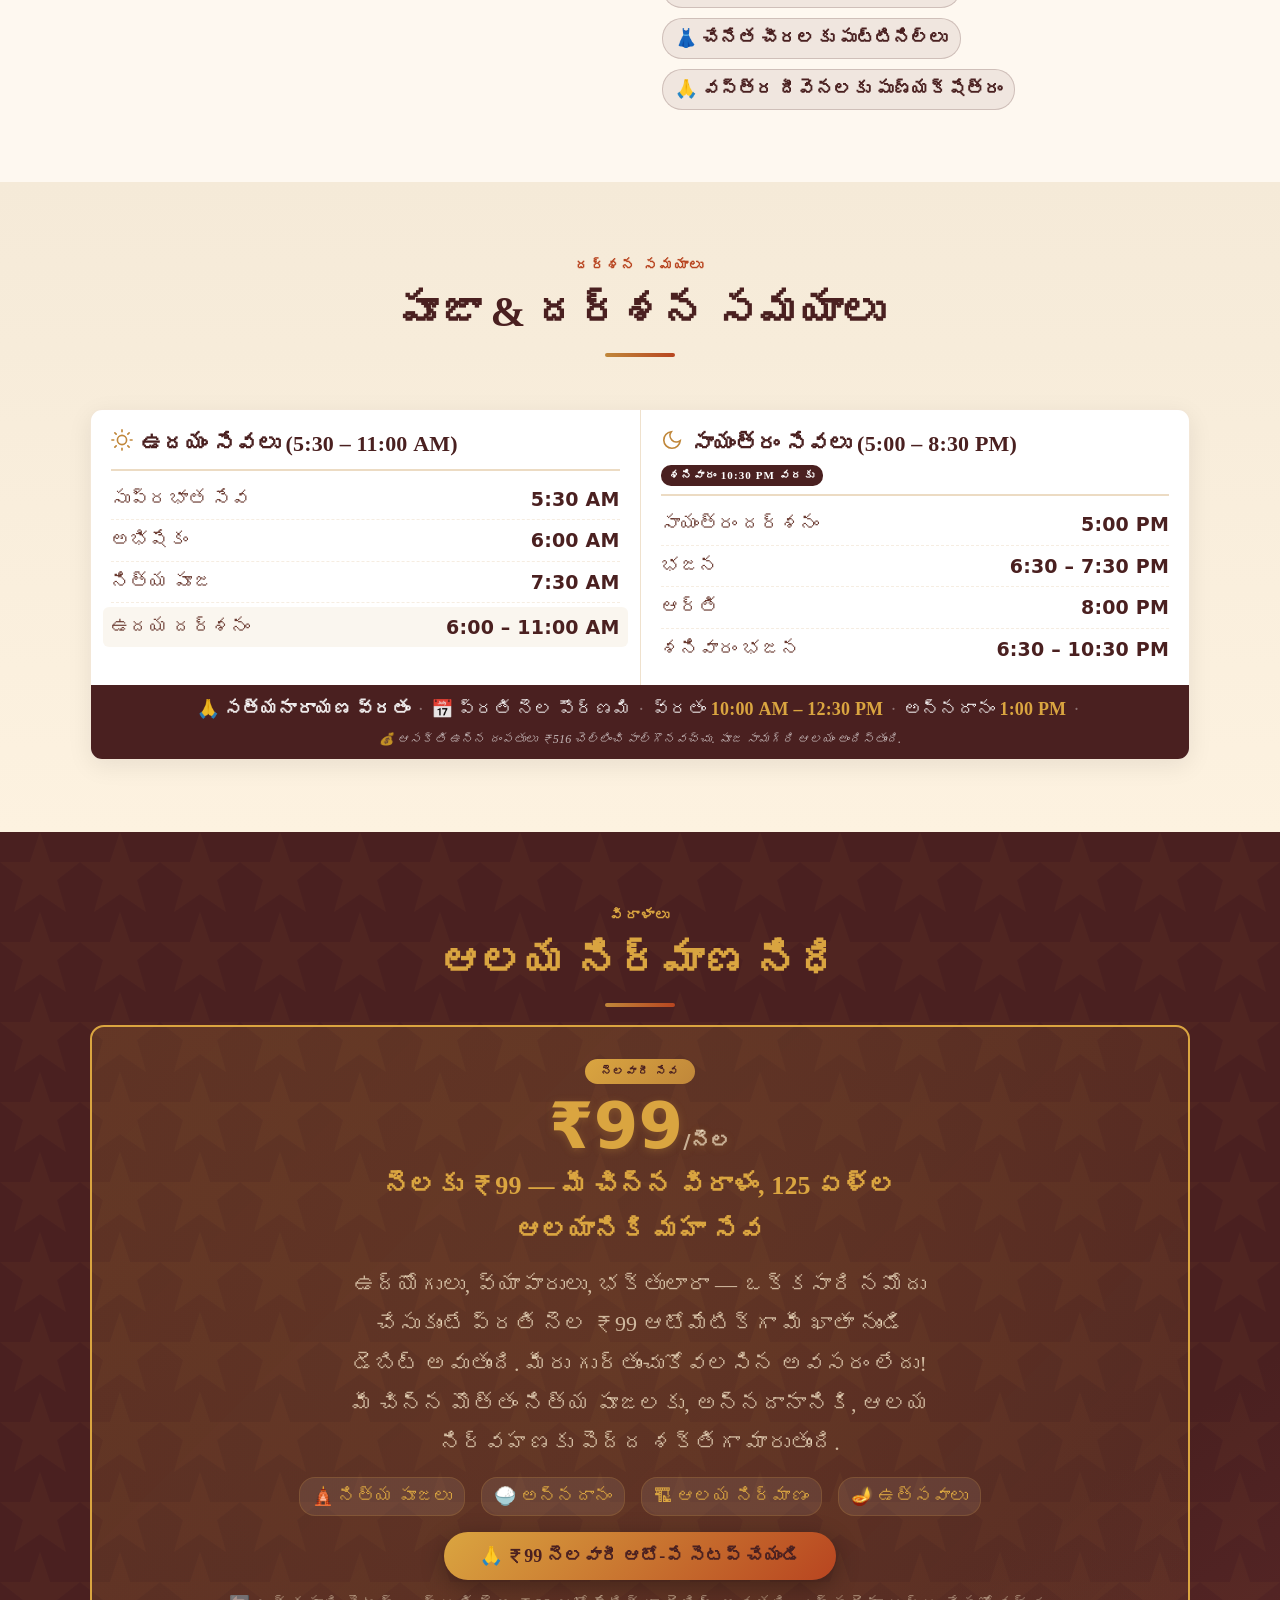
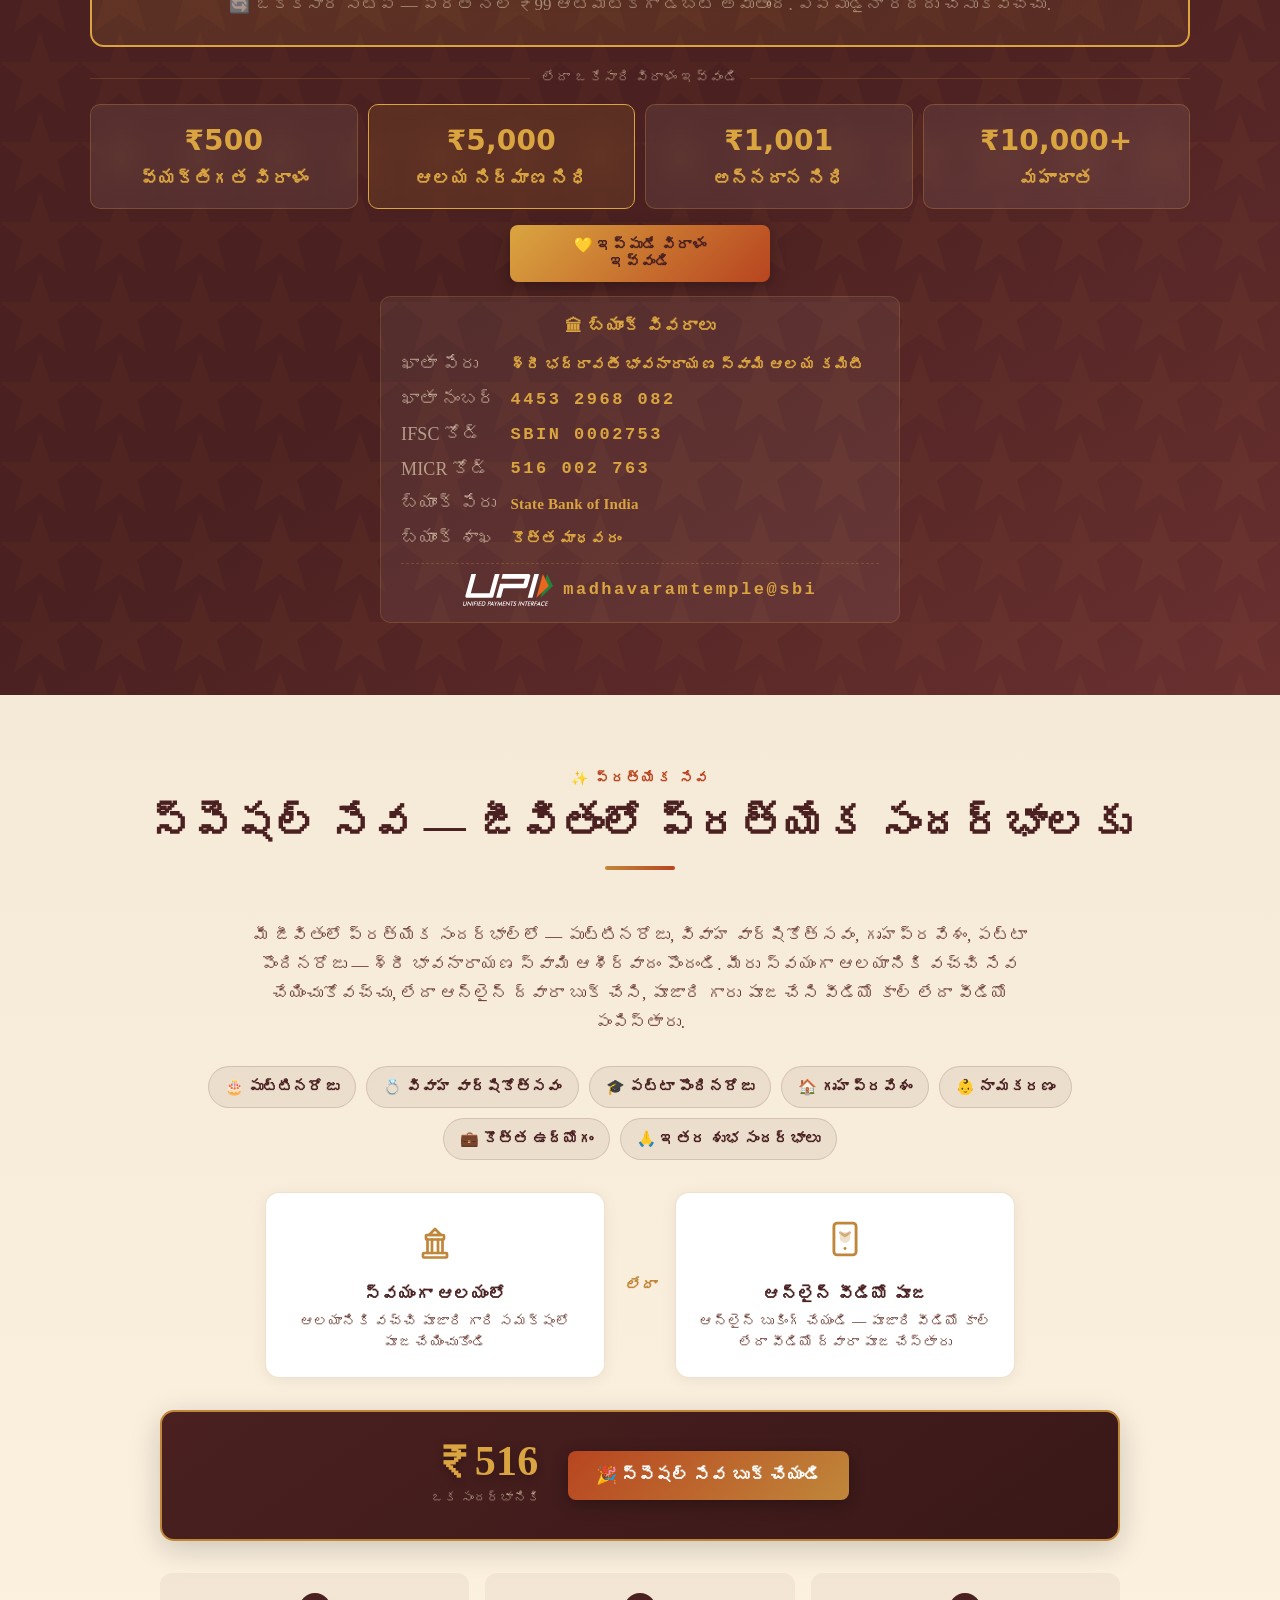
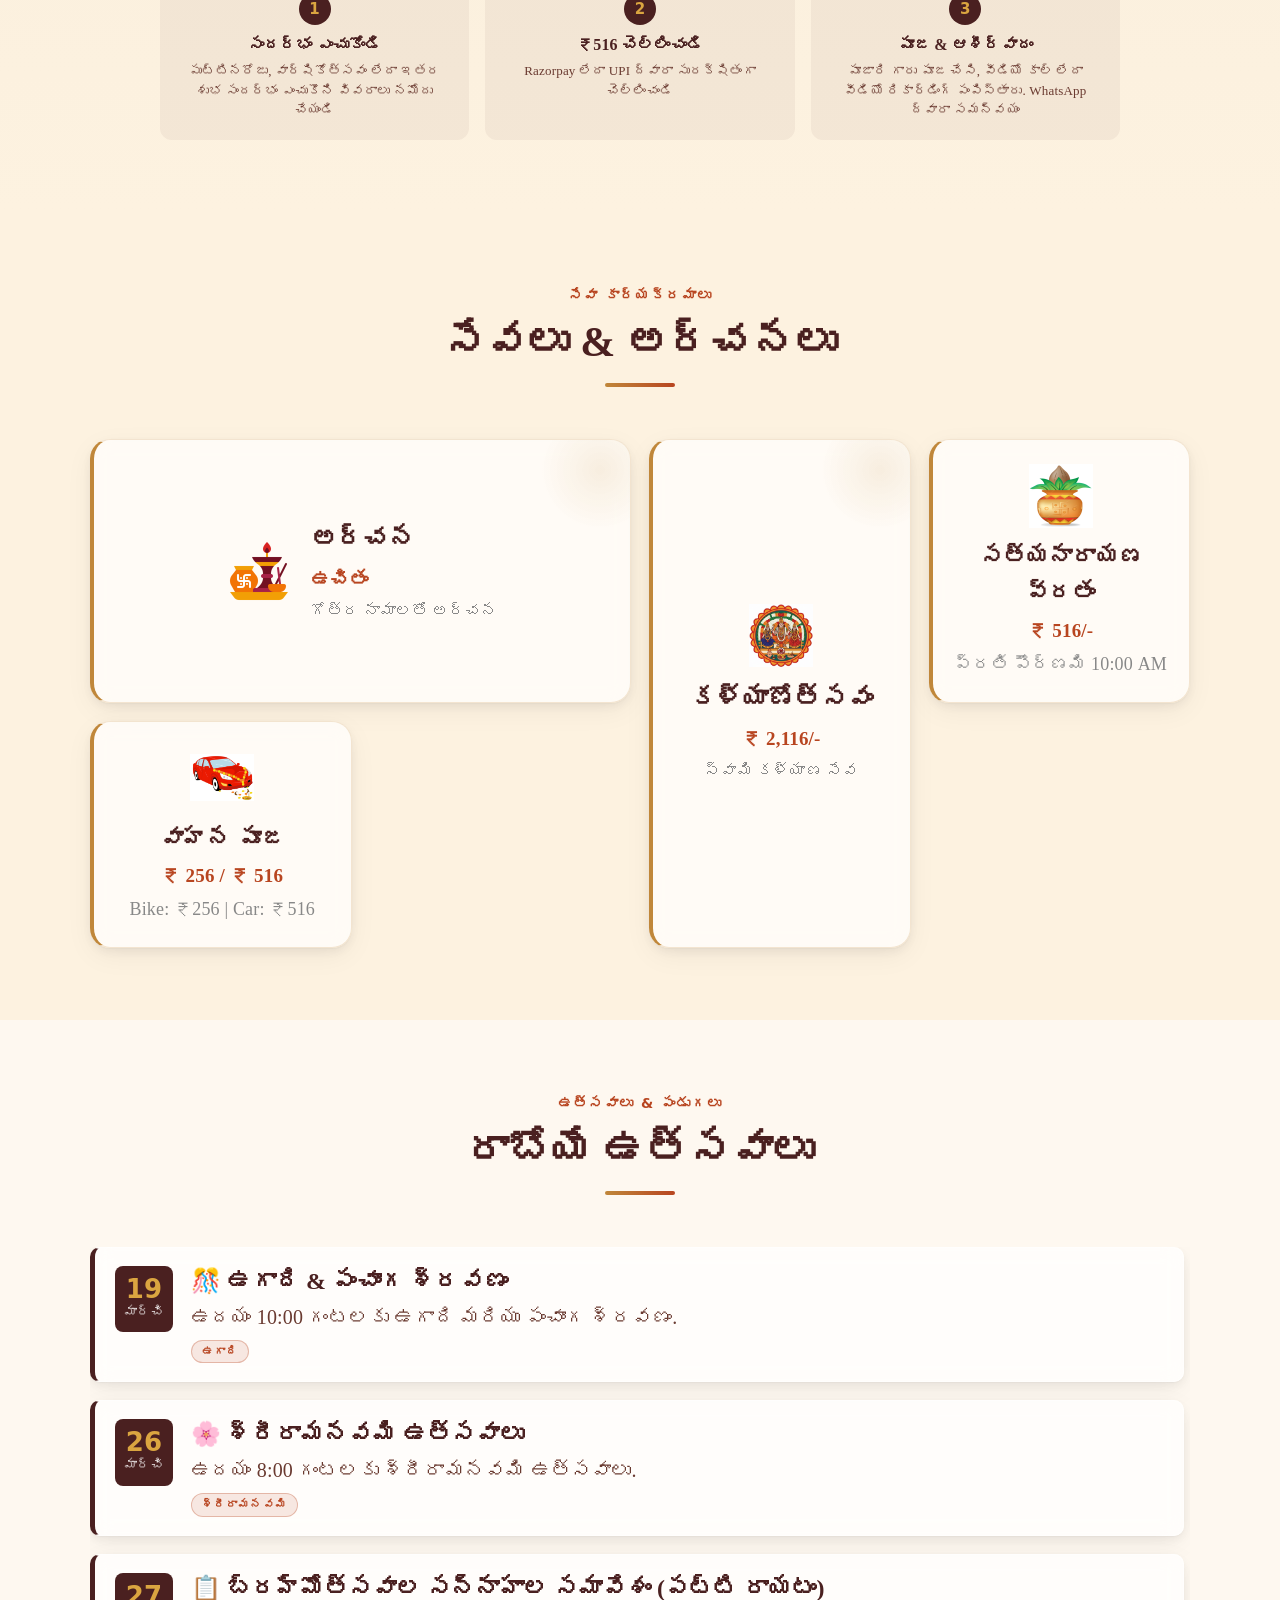
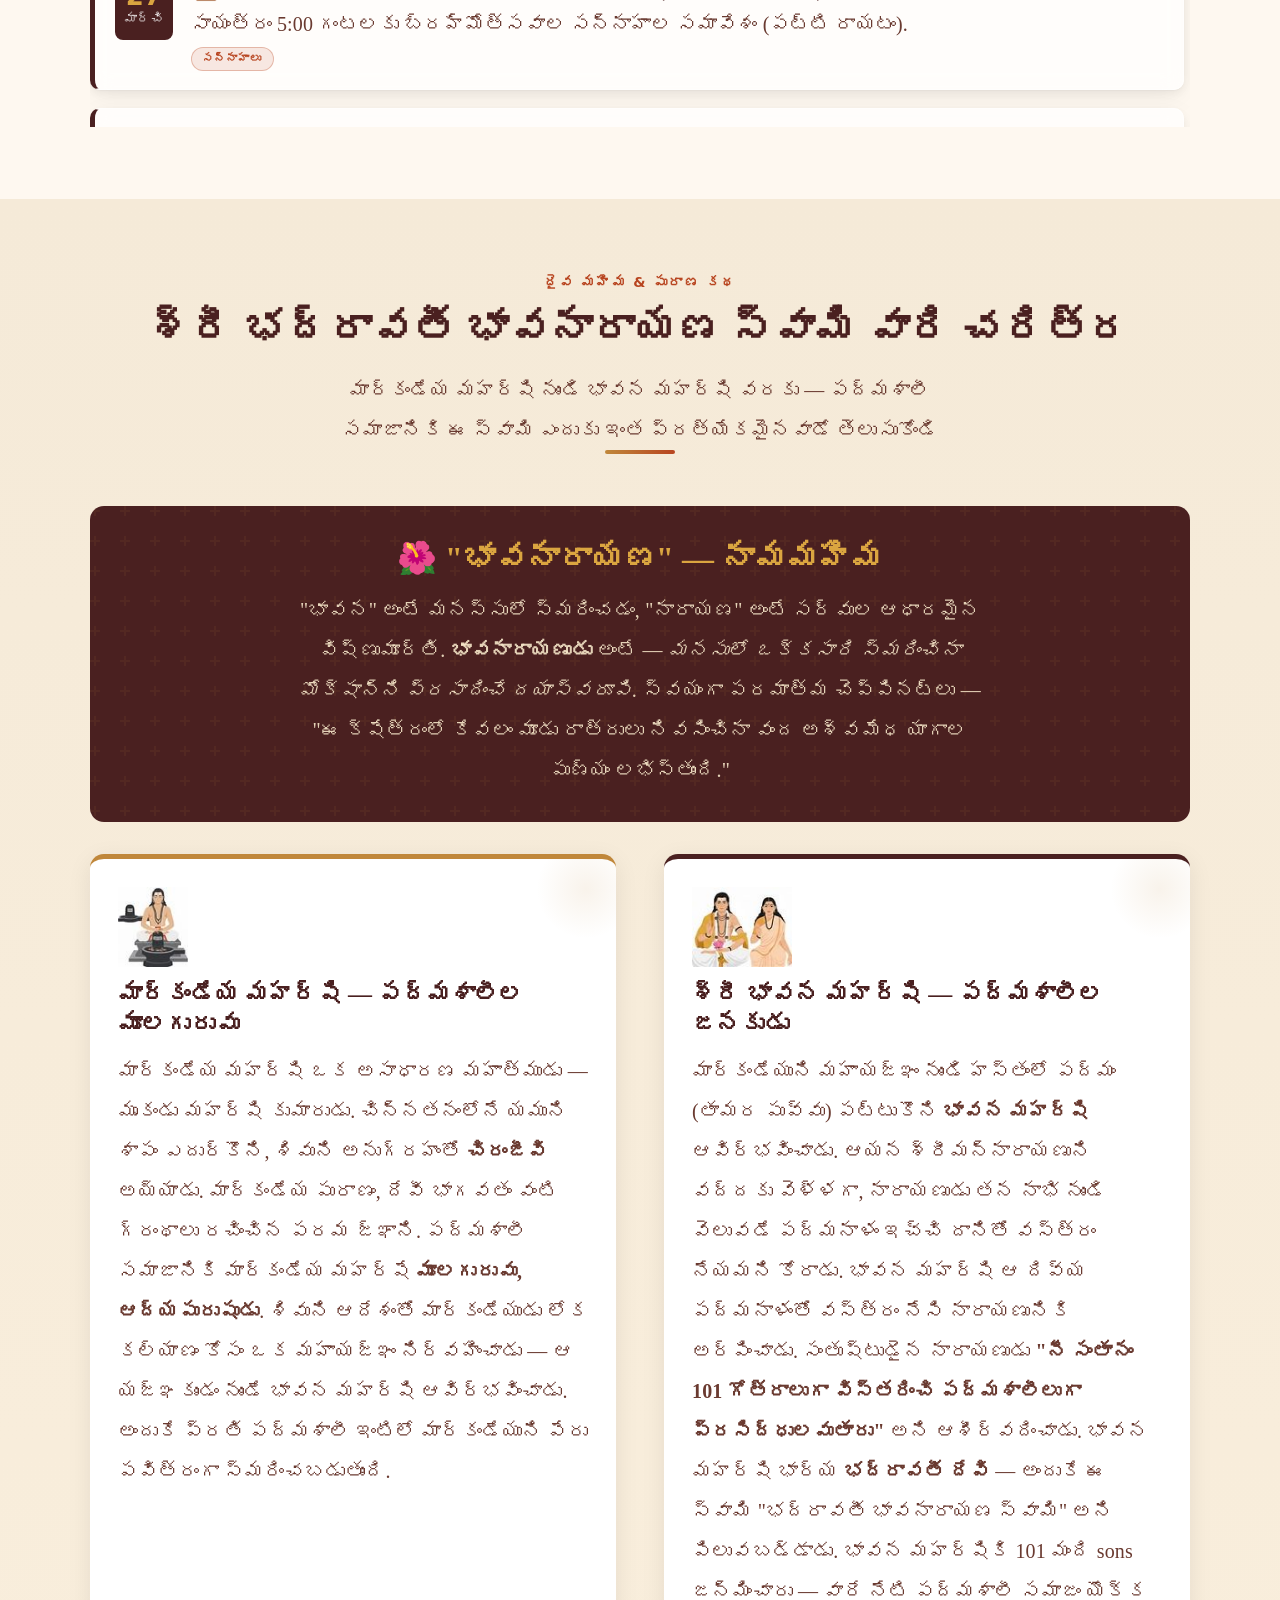
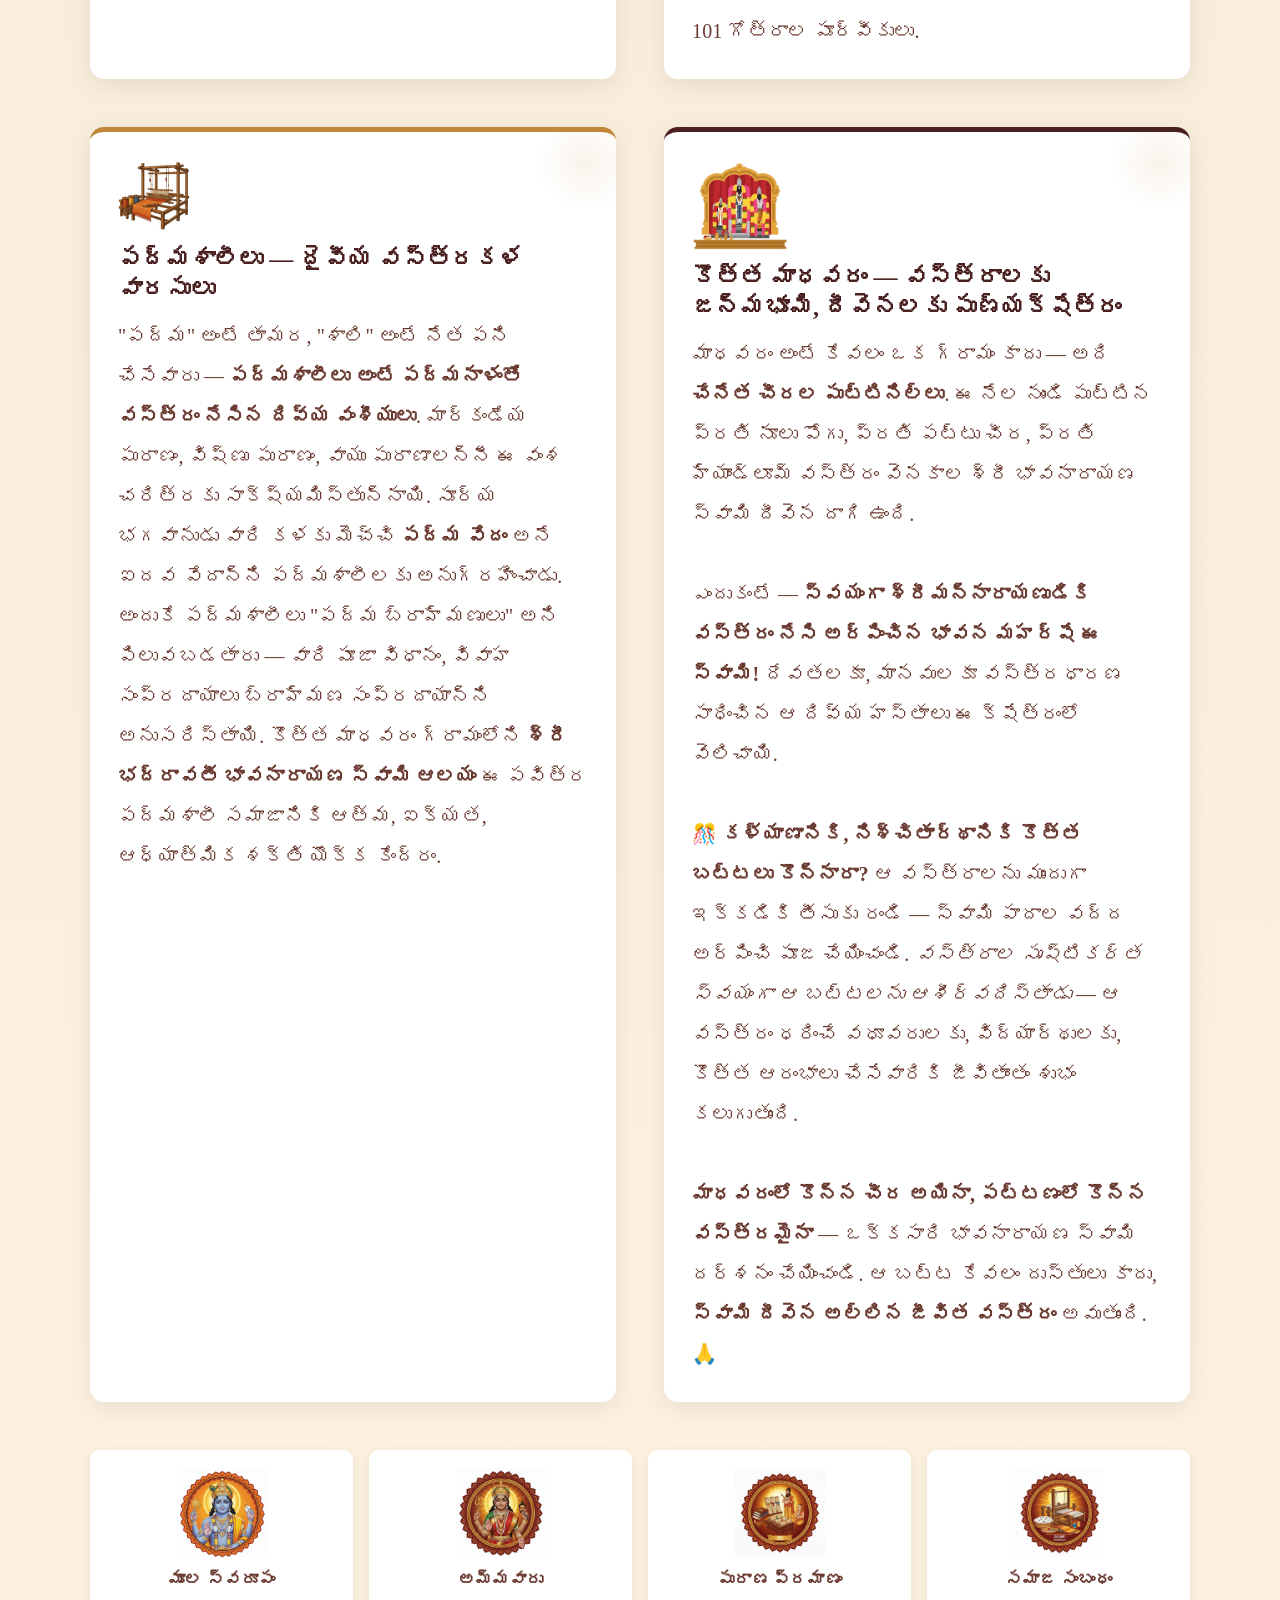
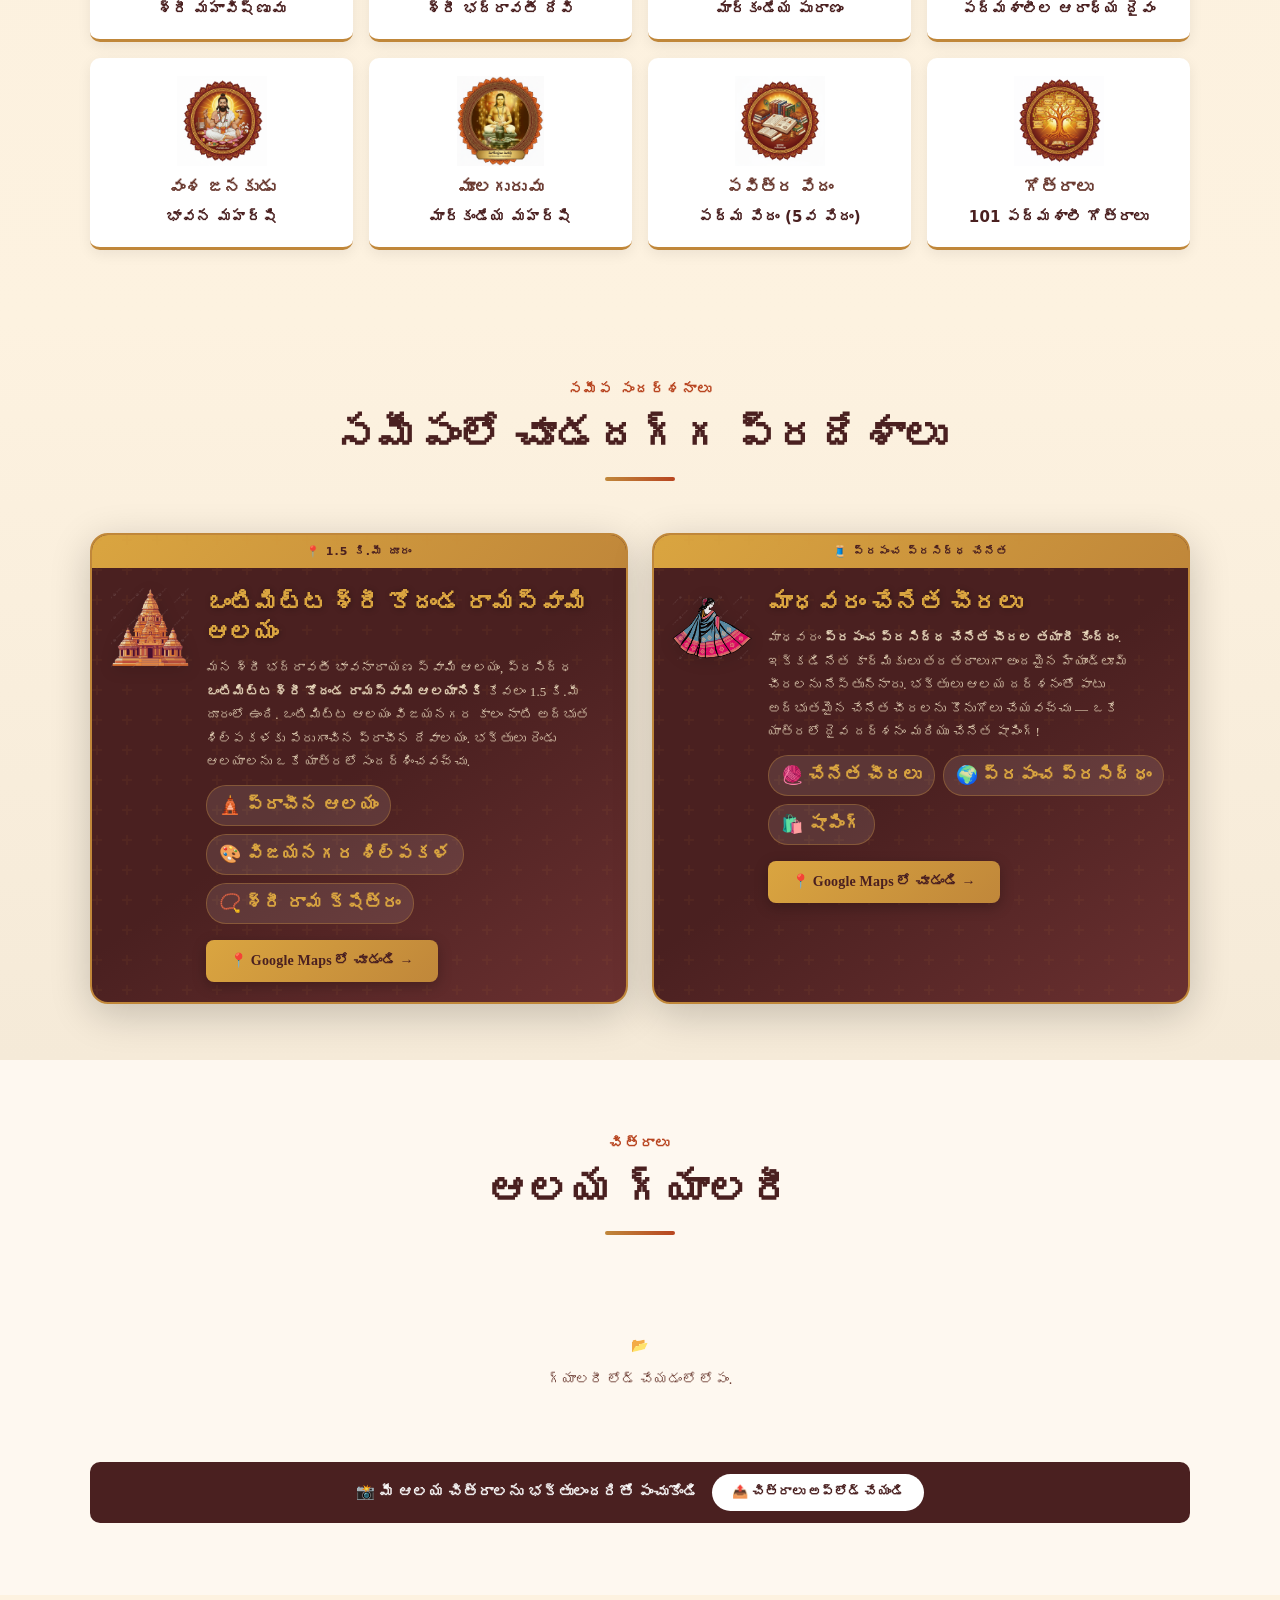
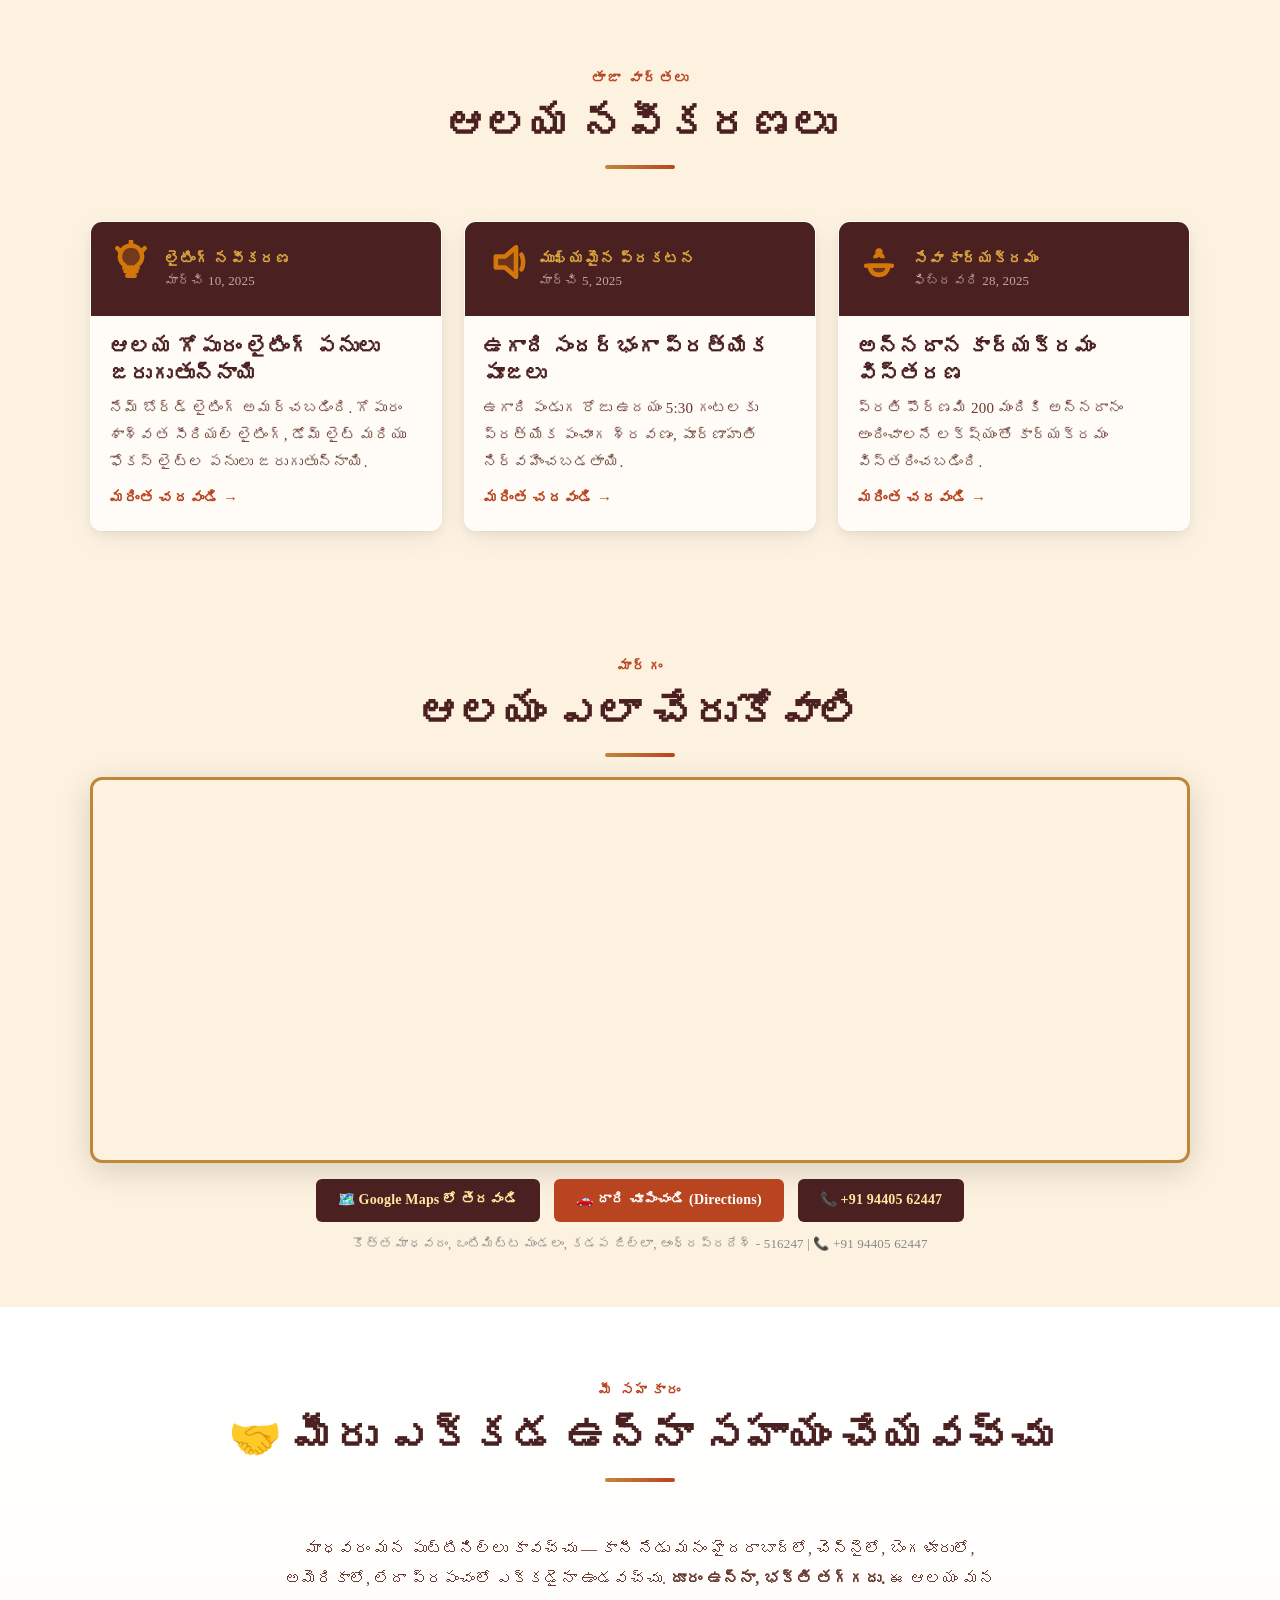
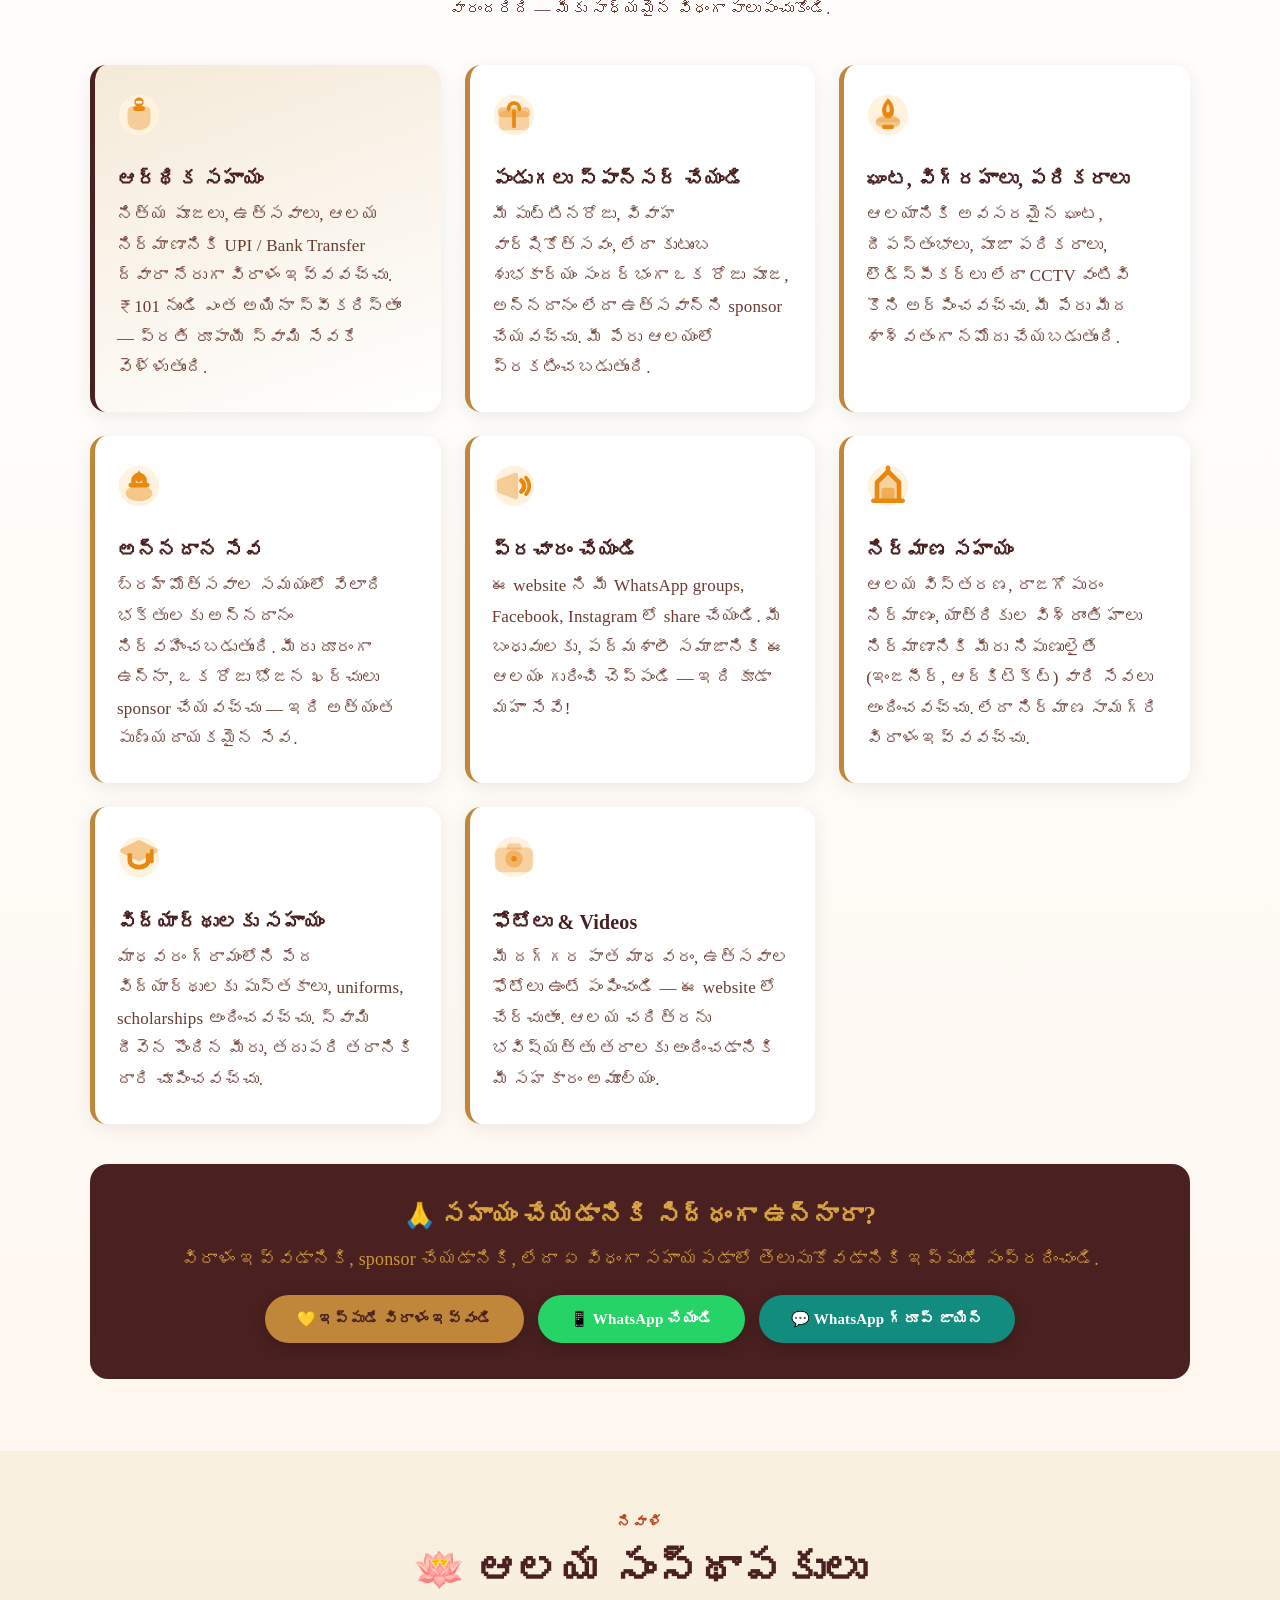
==== commit bc03ce01: "update: replace all emojis with high-quality SVG icons Add comprehensive SVG icon CSS system (35+ ic" ====
--- a/index.html
+++ b/index.html
@@ -121,14 +121,14 @@
 <!-- TICKER -->
 <div class="ticker-bar" aria-label="Live announcements">
   <div class="ticker-inner">
-    <span data-i18n="ticker_1">🙏 జై శ్రీ భావనారాయణ స్వామి</span><span>&nbsp;❈&nbsp;</span>
-    <span data-i18n="ticker_2">🔔 ఈ వారం ప్రత్యేక పూజలు: శుక్రవారం సాయంత్రం 7:00 గంటలకు</span><span>&nbsp;❈&nbsp;</span>
-    <span data-i18n="ticker_3">🌸 శ్రీ రామ నవమి ఉత్సవాలు - మార్చి 28-29</span><span>&nbsp;❈&nbsp;</span>
-    <span data-i18n="ticker_4">💛 ఆలయ నిర్మాణ నిధికి మీ విరాళం అందించండి</span><span>&nbsp;❈&nbsp;</span>
-    <span data-i18n="ticker_5">📢 ప్రతి నెల పౌర్ణమి రోజు అన్నదానం నిర్వహించబడుతుంది</span><span>&nbsp;❈&nbsp;</span>
-    <span data-i18n="ticker_6">💛 నెలకు ₹99 ఆలయ సేవ — మీ చిన్న విరాళం, స్వామి సేవకు మహాబలం!</span><span>&nbsp;❈&nbsp;</span>
-    <span data-i18n="ticker_1">🙏 జై శ్రీ భావనారాయణ స్వామి</span><span>&nbsp;❈&nbsp;</span>
-    <span data-i18n="ticker_2">🔔 ఈ వారం ప్రత్యేక పూజలు: శుక్రవారం సాయంత్రం 7:00 గంటలకు</span>
+    <span data-i18n="ticker_1"><span class="ico ico-pray ico-light"></span> జై శ్రీ భావనారాయణ స్వామి</span><span>&nbsp;<span class="ico ico-ornament ico-light"></span>&nbsp;</span>
+    <span data-i18n="ticker_2"><span class="ico ico-bell ico-light"></span> ఈ వారం ప్రత్యేక పూజలు: శుక్రవారం సాయంత్రం 7:00 గంటలకు</span><span>&nbsp;<span class="ico ico-ornament ico-light"></span>&nbsp;</span>
+    <span data-i18n="ticker_3"><span class="ico ico-flower ico-light"></span> శ్రీ రామ నవమి ఉత్సవాలు - మార్చి 28-29</span><span>&nbsp;<span class="ico ico-ornament ico-light"></span>&nbsp;</span>
+    <span data-i18n="ticker_4"><span class="ico ico-heart"></span> ఆలయ నిర్మాణ నిధికి మీ విరాళం అందించండి</span><span>&nbsp;<span class="ico ico-ornament ico-light"></span>&nbsp;</span>
+    <span data-i18n="ticker_5"><span class="ico ico-megaphone ico-light"></span> ప్రతి నెల పౌర్ణమి రోజు అన్నదానం నిర్వహించబడుతుంది</span><span>&nbsp;<span class="ico ico-ornament ico-light"></span>&nbsp;</span>
+    <span data-i18n="ticker_6"><span class="ico ico-heart"></span> నెలకు ₹99 ఆలయ సేవ — మీ చిన్న విరాళం, స్వామి సేవకు మహాబలం!</span><span>&nbsp;<span class="ico ico-ornament ico-light"></span>&nbsp;</span>
+    <span data-i18n="ticker_1"><span class="ico ico-pray ico-light"></span> జై శ్రీ భావనారాయణ స్వామి</span><span>&nbsp;<span class="ico ico-ornament ico-light"></span>&nbsp;</span>
+    <span data-i18n="ticker_2"><span class="ico ico-bell ico-light"></span> ఈ వారం ప్రత్యేక పూజలు: శుక్రవారం సాయంత్రం 7:00 గంటలకు</span>
   </div>
 </div>
 
@@ -140,9 +140,9 @@
       <div class="om-symbol" data-i18n="header_om">ఓం నమో నారాయణాయ</div>
       <div class="temple-main-title" data-i18n="header_title">శ్రీ భద్రావతీ భావనారాయణ స్వామి ఆలయం</div>
       <div class="temple-sub-title" data-i18n="header_subtitle">Shri Bhadravathi Bhavanarayana Swamy Temple</div>
-      <div class="temple-location" data-i18n="header_location">📍 కొత్త మాధవరం, ఒంటిమిట్ట మండలం, కడప జిల్లా, ఆంధ్రప్రదేశ్ - 516247 | 📞 +91 94405 62447</div>
-    </div>
-    <button class="header-donate-btn" onclick="openDonateModal()" data-i18n="header_donate_btn">💛 విరాళం ఇవ్వండి</button>
+      <div class="temple-location" data-i18n="header_location"><span class="ico ico-pin"></span> కొత్త మాధవరం, ఒంటిమిట్ట మండలం, కడప జిల్లా, ఆంధ్రప్రదేశ్ - 516247 | <span class="ico ico-phone"></span> +91 94405 62447</div>
+    </div>
+    <button class="header-donate-btn" onclick="openDonateModal()" data-i18n="header_donate_btn"><span class="ico ico-heart"></span> విరాళం ఇవ్వండి</button>
   </div>
   <div class="gold-divider"></div>
 </header>
@@ -167,7 +167,7 @@
       <li><a href="#contact" onclick="closeNav()" data-i18n="nav_contact">సంప్రదించండి</a></li>
     </ul>
     <button class="lang-toggle" id="langToggle" onclick="toggleLanguage()">
-      <span>🌐</span> <span id="langToggleText">English</span>
+      <span><span class="ico ico-globe"></span></span> <span id="langToggleText">English</span>
     </button>
   </div>
 </nav>
@@ -178,15 +178,15 @@
 <section class="hero" data-i18n-aria="hero_aria" aria-label="ఆలయ స్వాగతం">
 
   <div class="hero-temple-art" aria-hidden="true"><img src="images/temple-logo.png" alt="ఆలయ గోపురం" data-i18n-alt="hero_logo_alt" class="hero-logo-img" /></div>
-  <div class="hero-pill"><span class="hero-pill-dot"></span><span class="hero-pill-text" data-i18n="hero_pill">✨ 125+ ఏళ్ల పవిత్ర వారసత్వం</span></div>
+  <div class="hero-pill"><span class="hero-pill-dot"></span><span class="hero-pill-text" data-i18n="hero_pill"><span class="ico ico-sparkle"></span> 125+ ఏళ్ల పవిత్ర వారసత్వం</span></div>
   <h1 data-i18n="hero_title" class="hero-mantra">ఓం నమో భద్రావతీ భావనారాయణాయ</h1>
   <p class="hero-tagline" data-i18n="hero_tagline">125+ ఏళ్ల పవిత్ర క్షేత్రం • కొత్త మాధవరం</p>
   <p class="hero-verse" data-i18n="hero_verse">
     "నారాయణాయ విద్మహే వాసుదేవాయ ధీమహి<br/>తన్నో విష్ణుః ప్రచోదయాత్"
   </p>
   <div class="hero-cta-group">
-    <a href="#timings" class="btn-primary" data-i18n="hero_cta_timings">🕐 పూజా సమయాలు తెలుసుకోండి</a>
-    <button onclick="openDonateModal()" class="btn-secondary" data-i18n="hero_cta_donate">💛 ఆలయ నిధికి విరాళం ఇవ్వండి</button>
+    <a href="#timings" class="btn-primary" data-i18n="hero_cta_timings"><span class="ico ico-clock ico-light"></span> పూజా సమయాలు తెలుసుకోండి</a>
+    <button onclick="openDonateModal()" class="btn-secondary" data-i18n="hero_cta_donate"><span class="ico ico-heart"></span> ఆలయ నిధికి విరాళం ఇవ్వండి</button>
   </div>
   <div class="hero-scroll-indicator" aria-hidden="true"><span class="hero-scroll-line"></span><span class="hero-scroll-chevron"></span></div>
 </section>
@@ -216,23 +216,23 @@
         <div class="deity-epithet" data-i18n="about_epithet">పద్మశాలీ సమాజ ఆరాధ్య దైవం<br/>125 సంవత్సరాల పవిత్ర వారసత్వం</div>
       </div>
       <div class="about-text">
-        <h3 data-i18n="about_content_heading">🏛️ ఆలయ చరిత్ర — 125 సంవత్సరాల పవిత్ర వారసత్వం</h3>
+        <h3 data-i18n="about_content_heading"><span class="ico ico-building"></span> ఆలయ చరిత్ర — 125 సంవత్సరాల పవిత్ర వారసత్వం</h3>
 
         <p data-i18n="about_p1">శ్రీ భద్రావతీ భావనారాయణ స్వామి ఆలయం దాదాపు <strong>125 సంవత్సరాల</strong> క్రితం ఒంటిమిట్ట మండలంలోని మాధవరం గ్రామంలో స్థాపించబడింది. ఈ పవిత్ర ఆలయ నిర్మాణానికి నాంది పలికిన మహానుభావుడు — <strong>శ్రీ మేరువ పాపయ్య గారి వెంకటయ్య గారు</strong>. వారి ఆధ్యాత్మిక దృష్టి, అచంచలమైన భక్తి వల్లనే ఈ క్షేత్రం ఆనాటి నుండి గ్రామస్తుల హృదయాలలో నిలిచిపోయింది.</p>
 
         <p data-i18n="about_p2">కాలగతిలో ఒక విషాద సంఘటన సంభవించింది — <strong>1987వ సంవత్సరంలో సోమశిల ప్రాజెక్టు</strong> కారణంగా మాధవరం గ్రామం జలాశయ ముంపు ప్రాంతంలోకి వచ్చింది. గ్రామస్తులు తమ ఇళ్ళను, తమ జీవితాలను వదలి వెళ్ళవలసి వచ్చింది — కానీ తమ ఆరాధ్య దైవాన్ని మాత్రం వదల్లేదు. అన్నీ కోల్పోయినా, స్వామిని తమతో తీసుకొని కొత్త నేలపై అడుగుపెట్టారు.</p>
 
         <div class="about-kicker">
-          <p data-i18n="about_kicker">🙏 కొత్త వస్త్రాలు కొనాలా? ధరించాలా? — ముందుగా ఈ స్వామిని దర్శించి ఆశీస్సులు పొందండి! వస్త్ర దీవెనలకు ఇది సాక్షాత్ పుణ్యక్షేత్రం. స్వామి కృప ఉంటే సకల శుభాలు తథ్యం! 🙏</p>
+          <p data-i18n="about_kicker"><span class="ico ico-pray ico-light"></span> కొత్త వస్త్రాలు కొనాలా? ధరించాలా? — ముందుగా ఈ స్వామిని దర్శించి ఆశీస్సులు పొందండి! వస్త్ర దీవెనలకు ఇది సాక్షాత్ పుణ్యక్షేత్రం. స్వామి కృప ఉంటే సకల శుభాలు తథ్యం! <span class="ico ico-pray ico-light"></span></p>
         </div>
 
         <p data-i18n="about_p3">మా క్షేత్రాన్ని దర్శించండి – స్వామివారి కృపకు పాత్రులు కండి!</p>
 
         <div class="about-highlights">
-          <span class="highlight-tag" data-i18n="about_highlight_1">🕰️ 125 ఏళ్ల పవిత్ర వారసత్వం</span>
-          <span class="highlight-tag" data-i18n="about_highlight_2">🧵 భావన మహర్షి వస్త్రకళ</span>
-          <span class="highlight-tag" data-i18n="about_highlight_3">👗 చేనేత చీరలకు పుట్టినిల్లు</span>
-          <span class="highlight-tag" data-i18n="about_highlight_4">🙏 వస్త్ర దీవెనలకు పుణ్యక్షేత్రం</span>
+          <span class="highlight-tag" data-i18n="about_highlight_1"><span class="ico ico-vintage-clock"></span> 125 ఏళ్ల పవిత్ర వారసత్వం</span>
+          <span class="highlight-tag" data-i18n="about_highlight_2"><span class="ico ico-thread"></span> భావన మహర్షి వస్త్రకళ</span>
+          <span class="highlight-tag" data-i18n="about_highlight_3"><span class="ico ico-dress"></span> చేనేత చీరలకు పుట్టినిల్లు</span>
+          <span class="highlight-tag" data-i18n="about_highlight_4"><span class="ico ico-pray ico-light"></span> వస్త్ర దీవెనలకు పుణ్యక్షేత్రం</span>
         </div>
       </div>
     </div>
@@ -252,7 +252,7 @@
       <!-- Morning + Evening side by side -->
       <div class="timings-main">
         <div class="timing-col">
-          <div class="timing-col-header">☀️ <span data-i18n="timings_morning_title">ఉదయం సేవలు (5:30 – 11:00 AM)</span></div>
+          <div class="timing-col-header"><span class="ico ico-sun"></span> <span data-i18n="timings_morning_title">ఉదయం సేవలు (5:30 – 11:00 AM)</span></div>
           <div class="timing-row"><span class="timing-seva" data-i18n="timings_morning_1_seva">సుప్రభాత సేవ</span><span class="timing-time" data-i18n="timings_morning_1_time">5:30 AM</span></div>
           <div class="timing-row"><span class="timing-seva" data-i18n="timings_morning_2_seva">అభిషేకం</span><span class="timing-time" data-i18n="timings_morning_2_time">6:00 AM</span></div>
           <div class="timing-row"><span class="timing-seva" data-i18n="timings_morning_3_seva">నిత్య పూజ</span><span class="timing-time" data-i18n="timings_morning_3_time">7:30 AM</span></div>
@@ -260,7 +260,7 @@
         </div>
         <div class="timing-divider"></div>
         <div class="timing-col">
-          <div class="timing-col-header">🌙 <span data-i18n="timings_evening_title">సాయంత్రం సేవలు (5:00 – 8:30 PM)</span><span class="timing-col-sub" data-i18n="timings_evening_saturday">శనివారం 10:30 PM వరకు</span></div>
+          <div class="timing-col-header"><span class="ico ico-moon"></span> <span data-i18n="timings_evening_title">సాయంత్రం సేవలు (5:00 – 8:30 PM)</span><span class="timing-col-sub" data-i18n="timings_evening_saturday">శనివారం 10:30 PM వరకు</span></div>
           <div class="timing-row"><span class="timing-seva" data-i18n="timings_evening_1_seva">సాయంత్రం దర్శనం</span><span class="timing-time" data-i18n="timings_evening_1_time">5:00 PM</span></div>
           <div class="timing-row"><span class="timing-seva" data-i18n="timings_evening_2_seva">భజన</span><span class="timing-time" data-i18n="timings_evening_2_time">6:30 – 7:30 PM</span></div>
           <div class="timing-row"><span class="timing-seva" data-i18n="timings_evening_3_seva">ఆర్తి</span><span class="timing-time" data-i18n="timings_evening_3_time">8:00 PM</span></div>
@@ -269,15 +269,15 @@
       </div>
       <!-- Special Poojas — compact strip -->
       <div class="timings-special">
-        <span class="timings-special-title" data-i18n="timings_special_heading">🙏 సత్యనారాయణ వ్రతం</span>
+        <span class="timings-special-title" data-i18n="timings_special_heading"><span class="ico ico-pray ico-light"></span> సత్యనారాయణ వ్రతం</span>
         <span class="timings-special-sep">·</span>
-        <span data-i18n="timings_special_schedule">📅 ప్రతి నెల పౌర్ణమి</span>
+        <span data-i18n="timings_special_schedule"><span class="ico ico-calendar"></span> ప్రతి నెల పౌర్ణమి</span>
         <span class="timings-special-sep">·</span>
         <span><span data-i18n="timings_special_1_seva">వ్రతం</span> <strong data-i18n="timings_special_1_time">10:00 AM – 12:30 PM</strong></span>
         <span class="timings-special-sep">·</span>
         <span><span data-i18n="timings_special_2_seva">అన్నదానం</span> <strong data-i18n="timings_special_2_time">1:00 PM</strong></span>
         <span class="timings-special-sep">·</span>
-        <span class="timings-special-note" data-i18n="timings_special_note">💰 ఆసక్తి ఉన్న దంపతులు ₹516 చెల్లించి పాల్గొనవచ్చు. పూజ సామగ్రి ఆలయం అందిస్తుంది.</span>
+        <span class="timings-special-note" data-i18n="timings_special_note"><span class="ico ico-money"></span> ఆసక్తి ఉన్న దంపతులు ₹516 చెల్లించి పాల్గొనవచ్చు. పూజ సామగ్రి ఆలయం అందిస్తుంది.</span>
       </div>
     </div>
   </div>
@@ -298,13 +298,13 @@
       <h3 class="monthly99-headline" data-i18n="monthly99_headline">నెలకు ₹99 — మీ చిన్న విరాళం, 125 ఏళ్ల ఆలయానికి మహా సేవ</h3>
       <p class="monthly99-desc" data-i18n="monthly99_desc">ఉద్యోగులు, వ్యాపారులు, భక్తులారా — ఒక్కసారి నమోదు చేసుకుంటే ప్రతి నెల ₹99 ఆటోమేటిక్‌గా మీ ఖాతా నుండి డెబిట్ అవుతుంది. మీరు గుర్తుంచుకోవలసిన అవసరం లేదు! మీ చిన్న మొత్తం నిత్య పూజలకు, అన్నదానానికి, ఆలయ నిర్వహణకు పెద్ద శక్తిగా మారుతుంది.</p>
       <div class="monthly99-benefits">
-        <span data-i18n="monthly99_benefit_1">🛕 నిత్య పూజలు</span>
-        <span data-i18n="monthly99_benefit_2">🍚 అన్నదానం</span>
-        <span data-i18n="monthly99_benefit_3">🏗 ఆలయ నిర్మాణం</span>
-        <span data-i18n="monthly99_benefit_4">🪔 ఉత్సవాలు</span>
-      </div>
-      <button class="monthly99-btn" onclick="donate99()" data-i18n="monthly99_btn_text">🙏 ₹99 నెలవారీ ఆటో-పే సెటప్ చేయండి</button>
-      <p class="monthly99-footnote" data-i18n="monthly99_footnote">🔄 ఒక్కసారి సెటప్ — ప్రతి నెల ₹99 ఆటోమేటిక్‌గా డెబిట్ అవుతుంది. ఎప్పుడైనా రద్దు చేసుకోవచ్చు.</p>
+        <span data-i18n="monthly99_benefit_1"><span class="ico ico-temple"></span> నిత్య పూజలు</span>
+        <span data-i18n="monthly99_benefit_2"><span class="ico ico-bowl"></span> అన్నదానం</span>
+        <span data-i18n="monthly99_benefit_3"><span class="ico ico-construct"></span> ఆలయ నిర్మాణం</span>
+        <span data-i18n="monthly99_benefit_4"><span class="ico ico-diya"></span> ఉత్సవాలు</span>
+      </div>
+      <button class="monthly99-btn" onclick="donate99()" data-i18n="monthly99_btn_text"><span class="ico ico-pray ico-light"></span> ₹99 నెలవారీ ఆటో-పే సెటప్ చేయండి</button>
+      <p class="monthly99-footnote" data-i18n="monthly99_footnote"><span class="ico ico-refresh"></span> ఒక్కసారి సెటప్ — ప్రతి నెల ₹99 ఆటోమేటిక్‌గా డెబిట్ అవుతుంది. ఎప్పుడైనా రద్దు చేసుకోవచ్చు.</p>
     </div>
 
     <!-- One-time donation cards -->
@@ -315,10 +315,10 @@
       <div class="donation-card" onclick="quickDonate(1001)"><span class="donation-amount" data-i18n="donation_card_3_amount">₹1,001</span><div class="donation-card-title" data-i18n="donation_card_3_title">అన్నదాన నిధి</div></div>
       <div class="donation-card" onclick="quickDonate(10000)"><span class="donation-amount" data-i18n="donation_card_4_amount">₹10,000+</span><div class="donation-card-title" data-i18n="donation_card_4_title">మహాదాత</div></div>
     </div>
-    <button class="donate-now-btn" onclick="openDonateModal()" data-i18n="donation_btn">💛 ఇప్పుడే విరాళం ఇవ్వండి</button>
+    <button class="donate-now-btn" onclick="openDonateModal()" data-i18n="donation_btn"><span class="ico ico-heart"></span> ఇప్పుడే విరాళం ఇవ్వండి</button>
 
     <div class="bank-compact">
-      <div class="bank-compact-title" data-i18n="donation_bank_heading">🏛 బ్యాంక్ వివరాలు</div>
+      <div class="bank-compact-title" data-i18n="donation_bank_heading"><span class="ico ico-building"></span> బ్యాంక్ వివరాలు</div>
       <div class="bank-compact-grid">
         <span class="bank-label" data-i18n="donation_bank_account_label">ఖాతా పేరు</span><span class="bank-value" data-i18n="donation_bank_account_value">శ్రీ భద్రావతీ భావనారాయణ స్వామి ఆలయ కమిటీ</span>
         <span class="bank-label" data-i18n="donation_bank_number_label">ఖాతా నంబర్</span><span class="bank-value bank-value-code" data-i18n="donation_bank_number_value">4453 2968 082</span>
@@ -336,7 +336,7 @@
 <section class="special-seva-section" id="special-seva">
   <div class="container">
     <div class="section-header">
-      <div class="small-label" data-i18n="special_seva_label">✨ ప్రత్యేక సేవ</div>
+      <div class="small-label" data-i18n="special_seva_label"><span class="ico ico-sparkle"></span> ప్రత్యేక సేవ</div>
       <h2 data-i18n="special_seva_heading">స్పెషల్ సేవ — జీవితంలో ప్రత్యేక సందర్భాలకు</h2>
       <div class="underline"></div>
     </div>
@@ -347,19 +347,19 @@
 
       <!-- Occasion pills -->
       <div class="special-seva-occasions">
-        <span class="occasion-pill" data-i18n="special_seva_occ_birthday">🎂 పుట్టినరోజు</span>
-        <span class="occasion-pill" data-i18n="special_seva_occ_anniversary">💍 వివాహ వార్షికోత్సవం</span>
-        <span class="occasion-pill" data-i18n="special_seva_occ_graduation">🎓 పట్టా పొందినరోజు</span>
-        <span class="occasion-pill" data-i18n="special_seva_occ_housewarming">🏠 గృహప్రవేశం</span>
-        <span class="occasion-pill" data-i18n="special_seva_occ_babynaming">👶 నామకరణం</span>
-        <span class="occasion-pill" data-i18n="special_seva_occ_newjob">💼 కొత్త ఉద్యోగం</span>
-        <span class="occasion-pill" data-i18n="special_seva_occ_other">🙏 ఇతర శుభ సందర్భాలు</span>
+        <span class="occasion-pill" data-i18n="special_seva_occ_birthday"><span class="ico ico-cake"></span> పుట్టినరోజు</span>
+        <span class="occasion-pill" data-i18n="special_seva_occ_anniversary"><span class="ico ico-ring"></span> వివాహ వార్షికోత్సవం</span>
+        <span class="occasion-pill" data-i18n="special_seva_occ_graduation"><span class="ico ico-grad"></span> పట్టా పొందినరోజు</span>
+        <span class="occasion-pill" data-i18n="special_seva_occ_housewarming"><span class="ico ico-house"></span> గృహప్రవేశం</span>
+        <span class="occasion-pill" data-i18n="special_seva_occ_babynaming"><span class="ico ico-baby"></span> నామకరణం</span>
+        <span class="occasion-pill" data-i18n="special_seva_occ_newjob"><span class="ico ico-briefcase"></span> కొత్త ఉద్యోగం</span>
+        <span class="occasion-pill" data-i18n="special_seva_occ_other"><span class="ico ico-pray ico-light"></span> ఇతర శుభ సందర్భాలు</span>
       </div>
 
       <!-- Two mode cards side by side -->
       <div class="special-seva-modes">
         <div class="seva-mode-card">
-          <span class="seva-mode-icon">🛕</span>
+          <span class="seva-mode-icon"><span class="ico ico-temple"></span></span>
           <h4 data-i18n="special_seva_mode_inperson_title">స్వయంగా ఆలయంలో</h4>
           <p data-i18n="special_seva_mode_inperson_desc">ఆలయానికి వచ్చి పూజారి గారి సమక్షంలో పూజ చేయించుకోండి</p>
         </div>
@@ -378,7 +378,7 @@
           <span class="special-seva-price-note" data-i18n="special_seva_price_note">ఒక సందర్భానికి</span>
         </div>
         <div class="special-seva-cta-group">
-          <button class="special-seva-book-btn" onclick="openSpecialSevaModal()" data-i18n="special_seva_book_btn">🎉 స్పెషల్ సేవ బుక్ చేయండి</button>
+          <button class="special-seva-book-btn" onclick="openSpecialSevaModal()" data-i18n="special_seva_book_btn"><span class="ico ico-celebrate"></span> స్పెషల్ సేవ బుక్ చేయండి</button>
         </div>
       </div>
 
@@ -442,7 +442,7 @@
       <div class="event-card">
         <div class="event-date-box"><div class="event-day" data-i18n="events_1_day">19</div><div class="event-month" data-i18n="events_1_month">మార్చి</div></div>
         <div class="event-info">
-          <h4 data-i18n="events_1_title">🎊 ఉగాది &amp; పంచాంగ శ్రవణం</h4>
+          <h4 data-i18n="events_1_title"><span class="ico ico-confetti"></span> ఉగాది &amp; పంచాంగ శ్రవణం</h4>
           <p data-i18n="events_1_desc">ఉదయం 10:00 గంటలకు ఉగాది మరియు పంచాంగ శ్రవణం.</p>
           <span class="event-badge" data-i18n="events_1_badge">ఉగాది</span>
         </div>
@@ -450,7 +450,7 @@
       <div class="event-card">
         <div class="event-date-box"><div class="event-day" data-i18n="events_2_day">26</div><div class="event-month" data-i18n="events_2_month">మార్చి</div></div>
         <div class="event-info">
-          <h4 data-i18n="events_2_title">🌸 శ్రీరామనవమి ఉత్సవాలు</h4>
+          <h4 data-i18n="events_2_title"><span class="ico ico-flower ico-light"></span> శ్రీరామనవమి ఉత్సవాలు</h4>
           <p data-i18n="events_2_desc">ఉదయం 8:00 గంటలకు శ్రీరామనవమి ఉత్సవాలు.</p>
           <span class="event-badge" data-i18n="events_2_badge">శ్రీరామనవమి</span>
         </div>
@@ -458,7 +458,7 @@
       <div class="event-card">
         <div class="event-date-box"><div class="event-day" data-i18n="events_3_day">27</div><div class="event-month" data-i18n="events_3_month">మార్చి</div></div>
         <div class="event-info">
-          <h4 data-i18n="events_3_title">📋 బ్రహ్మోత్సవాల సన్నాహాల సమావేశం (పట్టి రాయటం)</h4>
+          <h4 data-i18n="events_3_title"><span class="ico ico-clipboard"></span> బ్రహ్మోత్సవాల సన్నాహాల సమావేశం (పట్టి రాయటం)</h4>
           <p data-i18n="events_3_desc">సాయంత్రం 5:00 గంటలకు బ్రహ్మోత్సవాల సన్నాహాల సమావేశం (పట్టి రాయటం).</p>
           <span class="event-badge" data-i18n="events_3_badge">తయారీ</span>
         </div>
@@ -467,7 +467,7 @@
       <div class="event-card">
         <div class="event-date-box"><div class="event-day" data-i18n="events_4_day">20</div><div class="event-month" data-i18n="events_4_month">ఏప్రిల్</div></div>
         <div class="event-info">
-          <h4 data-i18n="events_4_title">✨ బ్రహ్మోత్సవాలు — అంకురార్పణ పుట్ట బంగారం</h4>
+          <h4 data-i18n="events_4_title"><span class="ico ico-sparkle"></span> బ్రహ్మోత్సవాలు — అంకురార్పణ పుట్ట బంగారం</h4>
           <p data-i18n="events_4_desc">బ్రహ్మోత్సవాలు — Day 1: సాయంత్రం 9:00 గంటలకు అంకురార్పణ పుట్ట బంగారం.</p>
           <span class="event-badge" data-i18n="events_4_badge">బ్రహ్మోత్సవాలు</span>
         </div>
@@ -475,7 +475,7 @@
       <div class="event-card">
         <div class="event-date-box"><div class="event-day" data-i18n="events_5_day">21</div><div class="event-month" data-i18n="events_5_month">ఏప్రిల్</div></div>
         <div class="event-info">
-          <h4 data-i18n="events_5_title">🚩 బ్రహ్మోత్సవాలు — ధ్వజారోహణం &amp; శేష వాహనం ఉత్సవం</h4>
+          <h4 data-i18n="events_5_title"><span class="ico ico-flag"></span> బ్రహ్మోత్సవాలు — ధ్వజారోహణం &amp; శేష వాహనం ఉత్సవం</h4>
           <p data-i18n="events_5_desc">బ్రహ్మోత్సవాలు — Day 2: ఉదయం 8:00 గంటలకు ధ్వజారోహణం, సాయంత్రం 7:00 గంటలకు శేష వాహనం ఉత్సవం.</p>
           <span class="event-badge" data-i18n="events_5_badge">బ్రహ్మోత్సవాలు</span>
         </div>
@@ -483,7 +483,7 @@
       <div class="event-card">
         <div class="event-date-box"><div class="event-day" data-i18n="events_6_day">22</div><div class="event-month" data-i18n="events_6_month">ఏప్రిల్</div></div>
         <div class="event-info">
-          <h4 data-i18n="events_6_title">🦢 బ్రహ్మోత్సవాలు — హంస వాహన ఉత్సవం</h4>
+          <h4 data-i18n="events_6_title"><span class="ico ico-swan"></span> బ్రహ్మోత్సవాలు — హంస వాహన ఉత్సవం</h4>
           <p data-i18n="events_6_desc">బ్రహ్మోత్సవాలు — Day 3: సాయంత్రం 7:00 గంటలకు హంస వాహన ఉత్సవం.</p>
           <span class="event-badge" data-i18n="events_6_badge">బ్రహ్మోత్సవాలు</span>
         </div>
@@ -491,7 +491,7 @@
       <div class="event-card">
         <div class="event-date-box"><div class="event-day" data-i18n="events_7_day">23</div><div class="event-month" data-i18n="events_7_month">ఏప్రిల్</div></div>
         <div class="event-info">
-          <h4 data-i18n="events_7_title">🌙 బ్రహ్మోత్సవాలు — చంద్ర ప్రభ ఉత్సవం</h4>
+          <h4 data-i18n="events_7_title"><span class="ico ico-moon"></span> బ్రహ్మోత్సవాలు — చంద్ర ప్రభ ఉత్సవం</h4>
           <p data-i18n="events_7_desc">బ్రహ్మోత్సవాలు — Day 4: సాయంత్రం 7:00 గంటలకు చంద్ర ప్రభ ఉత్సవం.</p>
           <span class="event-badge" data-i18n="events_7_badge">బ్రహ్మోత్సవాలు</span>
         </div>
@@ -499,7 +499,7 @@
       <div class="event-card">
         <div class="event-date-box"><div class="event-day" data-i18n="events_8_day">24</div><div class="event-month" data-i18n="events_8_month">ఏప్రిల్</div></div>
         <div class="event-info">
-          <h4 data-i18n="events_8_title">☀️ బ్రహ్మోత్సవాలు — సూర్య ప్రభ ఉత్సవం &amp; పులి వాహం ఊరేగింపు</h4>
+          <h4 data-i18n="events_8_title"><span class="ico ico-sun"></span> బ్రహ్మోత్సవాలు — సూర్య ప్రభ ఉత్సవం &amp; పులి వాహం ఊరేగింపు</h4>
           <p data-i18n="events_8_desc">బ్రహ్మోత్సవాలు — Day 5: ఉదయం 8:00 గంటలకు సూర్య ప్రభ ఉత్సవం, సాయంత్రం 6:30 గంటలకు పులి వాహం ఊరేగింపు.</p>
           <span class="event-badge" data-i18n="events_8_badge">బ్రహ్మోత్సవాలు</span>
         </div>
@@ -507,7 +507,7 @@
       <div class="event-card">
         <div class="event-date-box"><div class="event-day" data-i18n="events_9_day">25</div><div class="event-month" data-i18n="events_9_month">ఏప్రిల్</div></div>
         <div class="event-info">
-          <h4 data-i18n="events_9_title">💃 బ్రహ్మోత్సవాలు — మోహినీ అవతారం ఊరేగింపు</h4>
+          <h4 data-i18n="events_9_title"><span class="ico ico-dancer"></span> బ్రహ్మోత్సవాలు — మోహినీ అవతారం ఊరేగింపు</h4>
           <p data-i18n="events_9_desc">బ్రహ్మోత్సవాలు — Day 6: తెల్లవారుజామున 4:00 గంటలకు మోహినీ అవతారం ఊరేగింపు.</p>
           <span class="event-badge" data-i18n="events_9_badge">బ్రహ్మోత్సవాలు</span>
         </div>
@@ -515,7 +515,7 @@
       <div class="event-card">
         <div class="event-date-box"><div class="event-day" data-i18n="events_10_day">26</div><div class="event-month" data-i18n="events_10_month">ఏప్రిల్</div></div>
         <div class="event-info">
-          <h4 data-i18n="events_10_title">🦅 బ్రహ్మోత్సవాలు — గరుడ వాహన ఊరేగింపు &amp; కళ్యాణోత్సవం</h4>
+          <h4 data-i18n="events_10_title"><span class="ico ico-eagle"></span> బ్రహ్మోత్సవాలు — గరుడ వాహన ఊరేగింపు &amp; కళ్యాణోత్సవం</h4>
           <p data-i18n="events_10_desc">బ్రహ్మోత్సవాలు — Day 7: ఉదయం 6:00 గంటలకు గరుడ వాహన ఊరేగింపు, సాయంత్రం 7:00 గంటలకు కళ్యాణోత్సవం.</p>
           <span class="event-badge" data-i18n="events_10_badge">బ్రహ్మోత్సవాలు</span>
         </div>
@@ -523,7 +523,7 @@
       <div class="event-card">
         <div class="event-date-box"><div class="event-day" data-i18n="events_11_day">27</div><div class="event-month" data-i18n="events_11_month">ఏప్రిల్</div></div>
         <div class="event-info">
-          <h4 data-i18n="events_11_title">🐘 బ్రహ్మోత్సవాలు — గజ వాహన ఊరేగింపు &amp; రథోత్సవం</h4>
+          <h4 data-i18n="events_11_title"><span class="ico ico-elephant"></span> బ్రహ్మోత్సవాలు — గజ వాహన ఊరేగింపు &amp; రథోత్సవం</h4>
           <p data-i18n="events_11_desc">బ్రహ్మోత్సవాలు — Day 8: ఉదయం 6:00 గంటలకు గజ వాహన ఊరేగింపు, సాయంత్రం 6:00 గంటలకు రథోత్సవం.</p>
           <span class="event-badge" data-i18n="events_11_badge">బ్రహ్మోత్సవాలు</span>
         </div>
@@ -531,7 +531,7 @@
       <div class="event-card">
         <div class="event-date-box"><div class="event-day" data-i18n="events_12_day">28</div><div class="event-month" data-i18n="events_12_month">ఏప్రిల్</div></div>
         <div class="event-info">
-          <h4 data-i18n="events_12_title">🍚 బ్రహ్మోత్సవాలు — మహా నైవేద్యాలు &amp; అశ్వ వాహనం ఉత్సవం</h4>
+          <h4 data-i18n="events_12_title"><span class="ico ico-bowl"></span> బ్రహ్మోత్సవాలు — మహా నైవేద్యాలు &amp; అశ్వ వాహనం ఉత్సవం</h4>
           <p data-i18n="events_12_desc">బ్రహ్మోత్సవాలు — Day 9: ఉదయం 8:00 గంటలకు మహా నైవేద్యాలు, సాయంత్రం 6:00 గంటలకు అశ్వ వాహనం ఉత్సవం.</p>
           <span class="event-badge" data-i18n="events_12_badge">బ్రహ్మోత్సవాలు</span>
         </div>
@@ -539,7 +539,7 @@
       <div class="event-card">
         <div class="event-date-box"><div class="event-day" data-i18n="events_13_day">29</div><div class="event-month" data-i18n="events_13_month">ఏప్రిల్</div></div>
         <div class="event-info">
-          <h4 data-i18n="events_13_title">🪷 బ్రహ్మోత్సవాలు — చక్రస్నానం, ధ్వజావరోహణం &amp; ప్రసాదాలు</h4>
+          <h4 data-i18n="events_13_title"><span class="ico ico-lotus"></span> బ్రహ్మోత్సవాలు — చక్రస్నానం, ధ్వజావరోహణం &amp; ప్రసాదాలు</h4>
           <p data-i18n="events_13_desc">బ్రహ్మోత్సవాలు — Day 10: ఉదయం 8:00 గంటలకు చక్రస్నానం &amp; ధ్వజావరోహణం, మధ్యాహ్నం 3:00 గంటలకు ప్రసాదాలు.</p>
           <span class="event-badge" data-i18n="events_13_badge">బ్రహ్మోత్సవాలు</span>
         </div>
@@ -560,7 +560,7 @@
 
     <!-- Meaning Box -->
     <div class="deity-meaning-box">
-      <h4 data-i18n="deity_meaning_title">🌺 "భావనారాయణ" — నామమహిమ</h4>
+      <h4 data-i18n="deity_meaning_title"><span class="ico ico-hibiscus"></span> "భావనారాయణ" — నామమహిమ</h4>
       <p data-i18n="deity_meaning_text">"భావన" అంటే మనస్సులో స్మరించడం, "నారాయణ" అంటే సర్వుల ఆధారమైన విష్ణుమూర్తి. <strong>భావనారాయణుడు</strong> అంటే — <em>మనసులో ఒక్కసారి స్మరించినా మోక్షాన్ని ప్రసాదించే దయాస్వరూపి.</em> స్వయంగా పరమాత్మ చెప్పినట్లు — "ఈ క్షేత్రంలో కేవలం మూడు రాత్రులు నివసించినా వంద అశ్వమేధ యాగాల పుణ్యం లభిస్తుంది."</p>
     </div>
 
@@ -593,9 +593,9 @@
           <br /><br />
           ఎందుకంటే — <strong>స్వయంగా శ్రీమన్నారాయణుడికి వస్త్రం నేసి అర్పించిన భావన మహర్షే ఈ స్వామి!</strong> దేవతలకూ, మానవులకూ వస్త్రధారణ సాధించిన ఆ దివ్య హస్తాలు ఈ క్షేత్రంలో వెలిచాయి.
           <br /><br />
-          🎊 <strong>కళ్యాణానికి, నిశ్చితార్థానికి కొత్త బట్టలు కొన్నారా?</strong> ఆ వస్త్రాలను ముందుగా ఇక్కడికి తీసుకు రండి — స్వామి పాదాల వద్ద అర్పించి పూజ చేయించండి. <em>వస్త్రాల సృష్టికర్త స్వయంగా ఆ బట్టలను ఆశీర్వదిస్తాడు</em> — ఆ వస్త్రం ధరించే వధూవరులకు, విద్యార్థులకు, కొత్త ఆరంభాలు చేసేవారికి జీవితాంతం శుభం కలుగుతుంది.
+          <span class="ico ico-confetti"></span> <strong>కళ్యాణానికి, నిశ్చితార్థానికి కొత్త బట్టలు కొన్నారా?</strong> ఆ వస్త్రాలను ముందుగా ఇక్కడికి తీసుకు రండి — స్వామి పాదాల వద్ద అర్పించి పూజ చేయించండి. <em>వస్త్రాల సృష్టికర్త స్వయంగా ఆ బట్టలను ఆశీర్వదిస్తాడు</em> — ఆ వస్త్రం ధరించే వధూవరులకు, విద్యార్థులకు, కొత్త ఆరంభాలు చేసేవారికి జీవితాంతం శుభం కలుగుతుంది.
           <br /><br />
-          <strong>మాధవరంలో కొన్న చీర అయినా, పట్టణంలో కొన్న వస్త్రమైనా</strong> — ఒక్కసారి భావనారాయణ స్వామి దర్శనం చేయించండి. ఆ బట్ట కేవలం దుస్తులు కాదు, <strong>స్వామి దీవెన అల్లిన జీవిత వస్త్రం</strong> అవుతుంది. 🙏
+          <strong>మాధవరంలో కొన్న చీర అయినా, పట్టణంలో కొన్న వస్త్రమైనా</strong> — ఒక్కసారి భావనారాయణ స్వామి దర్శనం చేయించండి. ఆ బట్ట కేవలం దుస్తులు కాదు, <strong>స్వామి దీవెన అల్లిన జీవిత వస్త్రం</strong> అవుతుంది. <span class="ico ico-pray ico-light"></span>
         </p>
       </div>
 
@@ -660,7 +660,7 @@
 
       <!-- Vontimitta Temple -->
       <div class="nearby-temple-card">
-        <div class="nearby-temple-badge" data-i18n="nearby_1_badge">📍 1.5 కి.మీ దూరం</div>
+        <div class="nearby-temple-badge" data-i18n="nearby_1_badge"><span class="ico ico-pin"></span> 1.5 కి.మీ దూరం</div>
         <div class="nearby-temple-body">
           <div class="nearby-temple-icon-area">
             <img src="images/vontimitta-temple-logo.jpg" alt="వొంటిమిట్ట ఆలయం" data-i18n-alt="nearby_1_logo_alt" class="nearby-temple-logo-img nearby-logo-dark-bg" loading="lazy" />
@@ -669,18 +669,18 @@
             <h3 data-i18n="nearby_1_title">ఒంటిమిట్ట శ్రీ కోదండ రామస్వామి ఆలయం</h3>
             <p data-i18n="nearby_1_desc">మన శ్రీ భద్రావతీ భావనారాయణ స్వామి ఆలయం, ప్రసిద్ధ <strong>ఒంటిమిట్ట శ్రీ కోదండ రామస్వామి ఆలయానికి</strong> కేవలం 1.5 కి.మీ దూరంలో ఉంది. ఒంటిమిట్ట ఆలయం విజయనగర కాలం నాటి అద్భుత శిల్పకళకు పేరుగాంచిన ప్రాచీన దేవాలయం. భక్తులు రెండు ఆలయాలను ఒకే యాత్రలో సందర్శించవచ్చు.</p>
             <div class="nearby-temple-tags">
-              <span class="highlight-tag" data-i18n="nearby_1_tag_1">🛕 ప్రాచీన ఆలయం</span>
-              <span class="highlight-tag" data-i18n="nearby_1_tag_2">🎨 విజయనగర శిల్పకళ</span>
-              <span class="highlight-tag" data-i18n="nearby_1_tag_3">📿 శ్రీ రామ క్షేత్రం</span>
+              <span class="highlight-tag" data-i18n="nearby_1_tag_1"><span class="ico ico-temple"></span> ప్రాచీన ఆలయం</span>
+              <span class="highlight-tag" data-i18n="nearby_1_tag_2"><span class="ico ico-palette"></span> విజయనగర శిల్పకళ</span>
+              <span class="highlight-tag" data-i18n="nearby_1_tag_3"><span class="ico ico-beads"></span> శ్రీ రామ క్షేత్రం</span>
             </div>
-            <a href="https://maps.google.com/?q=Vontimitta+Kodanda+Rama+Swamy+Temple" target="_blank" rel="noopener" class="nearby-temple-link" data-i18n="nearby_1_link">📍 Google Maps లో చూడండి →</a>
+            <a href="https://maps.google.com/?q=Vontimitta+Kodanda+Rama+Swamy+Temple" target="_blank" rel="noopener" class="nearby-temple-link" data-i18n="nearby_1_link"><span class="ico ico-pin"></span> Google Maps లో చూడండి →</a>
           </div>
         </div>
       </div>
 
       <!-- Handloom Sarees -->
       <div class="nearby-temple-card">
-        <div class="nearby-temple-badge" data-i18n="nearby_2_badge">🧵 ప్రపంచ ప్రసిద్ధ చేనేత</div>
+        <div class="nearby-temple-badge" data-i18n="nearby_2_badge"><span class="ico ico-thread"></span> ప్రపంచ ప్రసిద్ధ చేనేత</div>
         <div class="nearby-temple-body">
           <div class="nearby-temple-icon-area">
             <img src="images/handloom-logo.png" alt="మాధవరం చేనేత చీరలు" data-i18n-alt="nearby_2_logo_alt" class="nearby-temple-logo-img nearby-logo-dark-bg" loading="lazy" />
@@ -689,11 +689,11 @@
             <h3 data-i18n="nearby_2_title">మాధవరం చేనేత చీరలు</h3>
             <p data-i18n="nearby_2_desc">మాధవరం <strong>ప్రపంచ ప్రసిద్ధ చేనేత చీరల తయారీ కేంద్రం</strong>. ఇక్కడి నేత కార్మికులు తరతరాలుగా అందమైన హ్యాండ్‌లూమ్ చీరలను నేస్తున్నారు. భక్తులు ఆలయ దర్శనంతో పాటు అద్భుతమైన చేనేత చీరలను కొనుగోలు చేయవచ్చు — ఒకే యాత్రలో దైవ దర్శనం మరియు చేనేత షాపింగ్!</p>
             <div class="nearby-temple-tags">
-              <span class="highlight-tag" data-i18n="nearby_2_tag_1">🧶 చేనేత చీరలు</span>
-              <span class="highlight-tag" data-i18n="nearby_2_tag_2">🌍 ప్రపంచ ప్రసిద్ధం</span>
-              <span class="highlight-tag" data-i18n="nearby_2_tag_3">🛍️ షాపింగ్</span>
+              <span class="highlight-tag" data-i18n="nearby_2_tag_1"><span class="ico ico-yarn"></span> చేనేత చీరలు</span>
+              <span class="highlight-tag" data-i18n="nearby_2_tag_2"><span class="ico ico-earth"></span> ప్రపంచ ప్రసిద్ధం</span>
+              <span class="highlight-tag" data-i18n="nearby_2_tag_3"><span class="ico ico-shopping"></span> షాపింగ్</span>
             </div>
-            <a href="https://maps.google.com/?q=14.408091730097194,79.00729675001361" target="_blank" rel="noopener" class="nearby-temple-link" data-i18n="nearby_2_link">📍 Google Maps లో చూడండి →</a>
+            <a href="https://maps.google.com/?q=14.408091730097194,79.00729675001361" target="_blank" rel="noopener" class="nearby-temple-link" data-i18n="nearby_2_link"><span class="ico ico-pin"></span> Google Maps లో చూడండి →</a>
           </div>
         </div>
       </div>
@@ -719,8 +719,8 @@
     </div>
     <!-- User Photo Upload Banner -->
     <div class="gallery-upload-banner">
-      <span class="gallery-upload-text" data-i18n="gallery_upload_text">📸 మీ ఆలయ చిత్రాలను భక్తులందరితో పంచుకోండి</span>
-      <label class="gallery-upload-btn" for="uploadFileInput" data-i18n="gallery_upload_btn">📤 చిత్రాలు అప్‌లోడ్ చేయండి</label>
+      <span class="gallery-upload-text" data-i18n="gallery_upload_text"><span class="ico ico-camera"></span> మీ ఆలయ చిత్రాలను భక్తులందరితో పంచుకోండి</span>
+      <label class="gallery-upload-btn" for="uploadFileInput" data-i18n="gallery_upload_btn"><span class="ico ico-upload"></span> చిత్రాలు అప్‌లోడ్ చేయండి</label>
       <input type="file" id="uploadFileInput" multiple accept="image/*" hidden />
       <span class="gallery-upload-status" id="uploadStatus"></span>
     </div>
@@ -775,19 +775,19 @@
     <div style="display:flex;flex-wrap:wrap;gap:14px;margin-top:16px;justify-content:center;">
       <a href="https://www.google.com/maps?q=14.406397548669661,79.00804832679445" target="_blank" rel="noopener"
          style="background:var(--deep-red);color:#FFE8A0;padding:10px 22px;border-radius:6px;text-decoration:none;font-family:'Times New Roman','Mandali',sans-serif;font-size:14px;font-weight:700;display:inline-flex;align-items:center;gap:8px;transition:background .3s;">
-        <span data-i18n="map_open_gmaps">🗺️ Google Maps లో తెరవండి</span>
+        <span data-i18n="map_open_gmaps"><span class="ico ico-map"></span> Google Maps లో తెరవండి</span>
       </a>
       <a href="https://www.google.com/maps/dir/?api=1&destination=14.406397548669661,79.00804832679445&destination_place_id=14.406397548669661,79.00804832679445&travelmode=driving" target="_blank" rel="noopener"
          style="background:var(--saffron);color:#fff;padding:10px 22px;border-radius:6px;text-decoration:none;font-family:'Times New Roman','Mandali',sans-serif;font-size:14px;font-weight:700;display:inline-flex;align-items:center;gap:8px;transition:background .3s;">
-        <span data-i18n="map_directions">🚗 దారి చూపించండి (Directions)</span>
+        <span data-i18n="map_directions"><span class="ico ico-car"></span> దారి చూపించండి (Directions)</span>
       </a>
       <a href="tel:+919440562447"
          style="background:var(--deep-red);color:#FFE8A0;padding:10px 22px;border-radius:6px;text-decoration:none;font-family:'Times New Roman','Mandali',sans-serif;font-size:14px;font-weight:700;display:inline-flex;align-items:center;gap:8px;">
-        <span data-i18n="map_phone">📞 +91 94405 62447</span>
+        <span data-i18n="map_phone"><span class="ico ico-phone"></span> +91 94405 62447</span>
       </a>
     </div>
     <div style="text-align:center;margin-top:12px;font-family:'Times New Roman','Mandali',sans-serif;font-size:13px;color:#888;" data-i18n="map_address">
-      కొత్త మాధవరం, ఒంటిమిట్ట మండలం, కడప జిల్లా, ఆంధ్రప్రదేశ్ - 516247 | 📞 +91 94405 62447
+      కొత్త మాధవరం, ఒంటిమిట్ట మండలం, కడప జిల్లా, ఆంధ్రప్రదేశ్ - 516247 | <span class="ico ico-phone"></span> +91 94405 62447
     </div>
   </div>
 </div>
@@ -799,7 +799,7 @@
   <div class="container">
     <div class="section-header">
       <div class="small-label" data-i18n="contribute_label">మీ సహకారం</div>
-      <h2 data-i18n="contribute_heading">🤝 మీరు ఎక్కడ ఉన్నా సహాయం చేయవచ్చు</h2>
+      <h2 data-i18n="contribute_heading"><span class="ico ico-handshake"></span> మీరు ఎక్కడ ఉన్నా సహాయం చేయవచ్చు</h2>
       <div class="underline"></div>
     </div>
 
@@ -860,12 +860,12 @@
     </div>
 
     <div class="contribute-cta-box">
-      <h3 data-i18n="contribute_cta_heading">🙏 సహాయం చేయడానికి సిద్ధంగా ఉన్నారా?</h3>
+      <h3 data-i18n="contribute_cta_heading"><span class="ico ico-pray ico-light"></span> సహాయం చేయడానికి సిద్ధంగా ఉన్నారా?</h3>
       <p data-i18n="contribute_cta_text">విరాళం ఇవ్వడానికి, sponsor చేయడానికి, లేదా ఏ విధంగా సహాయపడాలో తెలుసుకోవడానికి ఇప్పుడే సంప్రదించండి.</p>
       <div style="display:flex;gap:14px;justify-content:center;flex-wrap:wrap;">
-        <button onclick="openDonateModal()" class="btn-gold" data-i18n="contribute_cta_donate">💛 ఇప్పుడే విరాళం ఇవ్వండి</button>
-        <a href="https://wa.me/919440562447?text=నమస్కారం, నేను ఆలయ సేవలో సహాయం చేయాలనుకుంటున్నాను." target="_blank" class="btn-gold" style="background:#25D366;color:#fff;" data-i18n="contribute_cta_whatsapp">📱 WhatsApp చేయండి</a>
-        <a href="https://chat.whatsapp.com/EXioK214Bwk5ded5nWT5DT" target="_blank" rel="noopener" class="btn-gold whatsapp-group-cta" data-i18n="contribute_cta_join_group">💬 WhatsApp గ్రూప్ జాయిన్</a>
+        <button onclick="openDonateModal()" class="btn-gold" data-i18n="contribute_cta_donate"><span class="ico ico-heart"></span> ఇప్పుడే విరాళం ఇవ్వండి</button>
+        <a href="https://wa.me/919440562447?text=నమస్కారం, నేను ఆలయ సేవలో సహాయం చేయాలనుకుంటున్నాను." target="_blank" class="btn-gold" style="background:#25D366;color:#fff;" data-i18n="contribute_cta_whatsapp"><span class="ico ico-mobile"></span> WhatsApp చేయండి</a>
+        <a href="https://chat.whatsapp.com/EXioK214Bwk5ded5nWT5DT" target="_blank" rel="noopener" class="btn-gold whatsapp-group-cta" data-i18n="contribute_cta_join_group"><span class="ico ico-chat"></span> WhatsApp గ్రూప్ జాయిన్</a>
       </div>
     </div>
 
@@ -877,7 +877,7 @@
   <div class="container">
     <div class="section-header">
       <div class="small-label" data-i18n="tribute_label">125 సంవత్సరాల వారసత్వం</div>
-      <h2 data-i18n="tribute_heading">🙏 ఆలయ సంస్థాపకులకు నివాళి</h2>
+      <h2 data-i18n="tribute_heading"><span class="ico ico-pray ico-light"></span> ఆలయ సంస్థాపకులకు నివాళి</h2>
       <div class="underline"></div>
       <!-- <p class="tribute-subtitle" data-i18n="tribute_subtitle">...</p> -->
     </div>
@@ -892,17 +892,17 @@
 
     <!-- Contributors (hidden) -->
     <!--
-    <h3 class="tribute-contributors-heading" data-i18n="tribute_contributors_heading">🕉️ ఆలయ నిర్మాణ సేవకులు</h3>
+    <h3 class="tribute-contributors-heading" data-i18n="tribute_contributors_heading"><span class="ico ico-om"></span> ఆలయ నిర్మాణ సేవకులు</h3>
     <div class="tribute-grid">
-      <div class="tribute-card"><span class="tribute-avatar">🙏</span><div class="tribute-name" data-i18n="tribute_contributor_1_name">కీ||శే|| శ్రీ M.T. వెంకట సుబ్బయ్య</div></div>
-      <div class="tribute-card"><span class="tribute-avatar">🙏</span><div class="tribute-name" data-i18n="tribute_contributor_2_name">కీ||శే|| శ్రీ జొన్నాదుల పెద్ద సుబ్బారాయుడు</div></div>
-      <div class="tribute-card"><span class="tribute-avatar">🙏</span><div class="tribute-name" data-i18n="tribute_contributor_3_name">కీ||శే|| శ్రీ మేరువ సెట్టి చెంచయ్య</div></div>
+      <div class="tribute-card"><span class="tribute-avatar"><span class="ico ico-pray ico-light"></span></span><div class="tribute-name" data-i18n="tribute_contributor_1_name">కీ||శే|| శ్రీ M.T. వెంకట సుబ్బయ్య</div></div>
+      <div class="tribute-card"><span class="tribute-avatar"><span class="ico ico-pray ico-light"></span></span><div class="tribute-name" data-i18n="tribute_contributor_2_name">కీ||శే|| శ్రీ జొన్నాదుల పెద్ద సుబ్బారాయుడు</div></div>
+      <div class="tribute-card"><span class="tribute-avatar"><span class="ico ico-pray ico-light"></span></span><div class="tribute-name" data-i18n="tribute_contributor_3_name">కీ||శే|| శ్రీ మేరువ సెట్టి చెంచయ్య</div></div>
       <div class="tribute-card"><span class="tribute-avatar"><img src="images/bl-ramaiah.png" alt="కీ||శే|| శ్రీ బి.ఎల్. రామయ్య" data-i18n-alt="tribute_contributor_4_photo_alt" class="tribute-card-photo" loading="lazy" /></span><div class="tribute-name" data-i18n="tribute_contributor_4_name">కీ||శే|| శ్రీ బి.ఎల్. రామయ్య</div></div>
-      <div class="tribute-card"><span class="tribute-avatar">🙏</span><div class="tribute-name" data-i18n="tribute_contributor_5_name">కీ||శే|| శ్రీ సామ సుబ్బారాయులు</div></div>
-      <div class="tribute-card"><span class="tribute-avatar">🙏</span><div class="tribute-name" data-i18n="tribute_contributor_6_name">కీ||శే|| శ్రీ శ్రీరాందాస్ ముణియా</div></div>
-      <div class="tribute-card"><span class="tribute-avatar">🙏</span><div class="tribute-name" data-i18n="tribute_contributor_7_name">కీ||శే|| శ్రీ బోడిచెర్ల కృష్ణయ్య</div></div>
-      <div class="tribute-card"><span class="tribute-avatar">🙏</span><div class="tribute-name" data-i18n="tribute_contributor_8_name">కీ||శే|| శ్రీ మేరువ ముసలయ్య గారి వెంకటయ్య</div></div>
-      <div class="tribute-card"><span class="tribute-avatar">🙏</span><div class="tribute-name" data-i18n="tribute_contributor_9_name">కీ||శే|| శ్రీ K.C. నారాయణ</div></div>
+      <div class="tribute-card"><span class="tribute-avatar"><span class="ico ico-pray ico-light"></span></span><div class="tribute-name" data-i18n="tribute_contributor_5_name">కీ||శే|| శ్రీ సామ సుబ్బారాయులు</div></div>
+      <div class="tribute-card"><span class="tribute-avatar"><span class="ico ico-pray ico-light"></span></span><div class="tribute-name" data-i18n="tribute_contributor_6_name">కీ||శే|| శ్రీ శ్రీరాందాస్ ముణియా</div></div>
+      <div class="tribute-card"><span class="tribute-avatar"><span class="ico ico-pray ico-light"></span></span><div class="tribute-name" data-i18n="tribute_contributor_7_name">కీ||శే|| శ్రీ బోడిచెర్ల కృష్ణయ్య</div></div>
+      <div class="tribute-card"><span class="tribute-avatar"><span class="ico ico-pray ico-light"></span></span><div class="tribute-name" data-i18n="tribute_contributor_8_name">కీ||శే|| శ్రీ మేరువ ముసలయ్య గారి వెంకటయ్య</div></div>
+      <div class="tribute-card"><span class="tribute-avatar"><span class="ico ico-pray ico-light"></span></span><div class="tribute-name" data-i18n="tribute_contributor_9_name">కీ||శే|| శ్రీ K.C. నారాయణ</div></div>
     </div>
     -->
   </div>
@@ -913,7 +913,7 @@
   <div class="container">
     <div class="section-header">
       <div class="small-label" data-i18n="committee_label">ఆలయ నిర్వహణ</div>
-      <h2 data-i18n="committee_heading">🏛️ ఆలయ కమిటీ సభ్యులు</h2>
+      <h2 data-i18n="committee_heading"><span class="ico ico-building"></span> ఆలయ కమిటీ సభ్యులు</h2>
       <div class="underline"></div>
       <p style="font-family:'Times New Roman','Mandali',sans-serif;font-size:14px;color:var(--text-mid);margin-top:10px;" data-i18n="committee_subtitle">శ్రీ భద్రావతీ భావనారాయణ స్వామి ఆలయ నిర్వాహక కమిటీ</p>
     </div>
@@ -1022,7 +1022,7 @@
     <div class="contact-grid">
       <div class="contact-info">
         <h3 data-i18n="contact_info_heading">సంప్రదింపు వివరాలు</h3>
-        <div class="contact-item"><div class="contact-icon"><svg xmlns="http://www.w3.org/2000/svg" width="28" height="28" viewBox="0 0 24 24" stroke="#FFFFFF" stroke-width="2" stroke-linecap="round" stroke-linejoin="round" fill="none"><path d="M21 10c0 7-9 13-9 13s-9-6-9-13a9 9 0 0 1 18 0z" fill="#FFD700" opacity="0.5"/><circle cx="12" cy="10" r="3" fill="#FFFFFF" opacity="0.9"/></svg></div><div class="contact-detail"><h5 data-i18n="contact_address_label">చిరునామా</h5><p data-i18n="contact_address_value">శ్రీ భద్రావతీ భావనారాయణ స్వామి ఆలయం<br/>కొత్త మాధవరం, ఒంటిమిట్ట మండలం<br/>కడప జిల్లా, ఆంధ్రప్రదేశ్ - 516247<br/>📞 ఫోన్: +91 94405 62447</p></div></div>
+        <div class="contact-item"><div class="contact-icon"><svg xmlns="http://www.w3.org/2000/svg" width="28" height="28" viewBox="0 0 24 24" stroke="#FFFFFF" stroke-width="2" stroke-linecap="round" stroke-linejoin="round" fill="none"><path d="M21 10c0 7-9 13-9 13s-9-6-9-13a9 9 0 0 1 18 0z" fill="#FFD700" opacity="0.5"/><circle cx="12" cy="10" r="3" fill="#FFFFFF" opacity="0.9"/></svg></div><div class="contact-detail"><h5 data-i18n="contact_address_label">చిరునామా</h5><p data-i18n="contact_address_value">శ్రీ భద్రావతీ భావనారాయణ స్వామి ఆలయం<br/>కొత్త మాధవరం, ఒంటిమిట్ట మండలం<br/>కడప జిల్లా, ఆంధ్రప్రదేశ్ - 516247<br/><span class="ico ico-phone"></span> ఫోన్: +91 94405 62447</p></div></div>
         <div class="contact-item"><div class="contact-icon"><svg xmlns="http://www.w3.org/2000/svg" width="28" height="28" viewBox="0 0 24 24" stroke="#FFFFFF" stroke-width="2" stroke-linecap="round" stroke-linejoin="round" fill="none"><path d="M22 16.92v3a2 2 0 0 1-2.18 2 19.79 19.79 0 0 1-8.63-3.07 19.5 19.5 0 0 1-6-6 19.79 19.79 0 0 1-3.07-8.67A2 2 0 0 1 4.11 2h3a2 2 0 0 1 2 1.72c.12.8.36 1.82.7 2.81a2 2 0 0 1-.45 2.11L8.09 9.91a16 16 0 0 0 6 6l1.27-1.27a2 2 0 0 1 2.11-.45c.99.34 2.01.58 2.81.7A2 2 0 0 1 22 16.92z" fill="#FFD700" opacity="0.5"/></svg></div><div class="contact-detail"><h5 data-i18n="contact_phone_label">ఫోన్ నంబర్</h5><p data-i18n="contact_phone_value"><a href="tel:+919440562447" style="color:inherit;text-decoration:none;">+91 94405 62447</a></p></div></div>
         <div class="contact-item"><div class="contact-icon"><svg xmlns="http://www.w3.org/2000/svg" width="28" height="28" viewBox="0 0 24 24" stroke="#FFFFFF" stroke-width="2" stroke-linecap="round" stroke-linejoin="round" fill="none"><path d="M4 4h16c1.1 0 2 .9 2 2v12c0 1.1-.9 2-2 2H4c-1.1 0-2-.9-2-2V6c0-1.1.9-2 2-2z" fill="#FFD700" opacity="0.5"/><polyline points="22,6 12,13 2,6" stroke-width="2.5"/></svg></div><div class="contact-detail"><h5 data-i18n="contact_email_label">ఇమెయిల్</h5><p data-i18n="contact_email_value">madhavaramtemple@gmail.com</p></div></div>
         <div class="contact-item"><div class="contact-icon"><svg xmlns="http://www.w3.org/2000/svg" width="28" height="28" viewBox="0 0 24 24" stroke="#FFFFFF" stroke-width="2" stroke-linecap="round" stroke-linejoin="round" fill="none"><circle cx="12" cy="12" r="10" fill="#FFD700" opacity="0.5"/><polyline points="12 6 12 12 16 14" stroke-width="2.5"/><circle cx="12" cy="12" r="2" fill="#FFFFFF" opacity="0.9"/></svg></div><div class="contact-detail"><h5 data-i18n="contact_timings_label">ఆలయ దర్శన సమయాలు</h5><p data-i18n="contact_timings_value">సోమ – శుక్ర: 6:00 AM – 11:00 AM &amp; 5:00 PM – 8:30 PM<br/>శనివారం: 6:00 AM – 11:00 AM &amp; 5:00 PM – 10:30 PM<br/>ఆదివారం: 6:00 AM – 11:00 AM &amp; 5:00 PM – 8:30 PM</p></div></div>
@@ -1036,7 +1036,7 @@
           <select><option data-i18n="contact_form_subject_1">సేవా బుకింగ్</option><option data-i18n="contact_form_subject_2">విరాళం సంబంధిత విచారణ</option><option data-i18n="contact_form_subject_3">ఉత్సవ సమాచారం</option><option data-i18n="contact_form_subject_4">ఇతర విషయం</option></select>
         </div>
         <div class="form-group"><label data-i18n="contact_form_message_label">సందేశం</label><textarea placeholder="మీ సందేశం ఇక్కడ రాయండి..." data-i18n-placeholder="contact_form_message_placeholder"></textarea></div>
-        <button class="form-submit" id="contactSubmitBtn" data-i18n="contact_form_submit">📨 సందేశం పంపండి</button>
+        <button class="form-submit" id="contactSubmitBtn" data-i18n="contact_form_submit"><span class="ico ico-envelope"></span> సందేశం పంపండి</button>
       </div>
     </div>
   </div>
@@ -1073,7 +1073,7 @@
 <div class="modal-overlay" id="donateModal" role="dialog" aria-modal="true" data-i18n-aria="modal_aria" aria-label="విరాళం ఇవ్వండి">
   <div class="modal-box">
     <div class="modal-header">
-      <h3 data-i18n="modal_heading">💛 ఆలయ నిధికి విరాళం ఇవ్వండి</h3>
+      <h3 data-i18n="modal_heading"><span class="ico ico-heart"></span> ఆలయ నిధికి విరాళం ఇవ్వండి</h3>
       <button class="modal-close" onclick="closeDonateModal()" data-i18n-aria="modal_close_aria" aria-label="మూయండి">✕</button>
     </div>
     <div class="modal-body">
@@ -1108,12 +1108,12 @@
       <div class="form-group">
         <label data-i18n="modal_email_label">ఇమెయిల్ (ఐచ్ఛికం)</label>
         <input type="email" id="donorEmail" placeholder="receipt కోసం ఇమెయిల్" data-i18n-placeholder="modal_email_placeholder" />
-        <small class="form-hint" data-i18n="modal_email_hint">📱 ఇమెయిల్ లేకపోతే ఫోన్ నంబర్‌కు WhatsApp / SMS ద్వారా రసీదు పంపబడుతుంది</small>
+        <small class="form-hint" data-i18n="modal_email_hint"><span class="ico ico-mobile"></span> ఇమెయిల్ లేకపోతే ఫోన్ నంబర్‌కు WhatsApp / SMS ద్వారా రసీదు పంపబడుతుంది</small>
       </div>
 
       <!-- Pay Button -->
       <button class="modal-submit" id="rzpPayBtn" onclick="startRazorpayPayment()" data-i18n="modal_pay_btn">
-        💳 Razorpay తో చెల్లించండి (UPI / Card / Net Banking)
+        <span class="ico ico-credit-card"></span> Razorpay తో చెల్లించండి (UPI / Card / Net Banking)
       </button>
 
       <!-- Divider -->
@@ -1163,7 +1163,7 @@
 <div class="modal-overlay" id="specialSevaModal" role="dialog" aria-modal="true">
   <div class="modal-box">
     <div class="modal-header">
-      <h3 data-i18n="special_seva_modal_heading">🎉 స్పెషల్ సేవ బుకింగ్</h3>
+      <h3 data-i18n="special_seva_modal_heading"><span class="ico ico-celebrate"></span> స్పెషల్ సేవ బుకింగ్</h3>
       <button class="modal-close" onclick="closeSpecialSevaModal()">✕</button>
     </div>
     <div class="modal-body">
@@ -1171,8 +1171,8 @@
 
       <!-- Mode Toggle -->
       <div class="seva-mode-toggle">
-        <button class="seva-mode-btn active" onclick="toggleSevaMode('inperson',this)" data-i18n="special_seva_toggle_inperson">🛕 స్వయంగా</button>
-        <button class="seva-mode-btn" onclick="toggleSevaMode('online',this)" data-i18n="special_seva_toggle_online">📱 ఆన్‌లైన్</button>
+        <button class="seva-mode-btn active" onclick="toggleSevaMode('inperson',this)" data-i18n="special_seva_toggle_inperson"><span class="ico ico-temple"></span> స్వయంగా</button>
+        <button class="seva-mode-btn" onclick="toggleSevaMode('online',this)" data-i18n="special_seva_toggle_online"><span class="ico ico-mobile"></span> ఆన్‌లైన్</button>
       </div>
 
       <!-- Form -->
@@ -1187,13 +1187,13 @@
       <div class="form-group">
         <label data-i18n="special_seva_form_occasion">సందర్భం <span style="color:#c00">*</span></label>
         <select id="sevaOccasion">
-          <option value="birthday" data-i18n="special_seva_opt_birthday">🎂 పుట్టినరోజు</option>
-          <option value="anniversary" data-i18n="special_seva_opt_anniversary">💍 వివాహ వార్షికోత్సవం</option>
-          <option value="graduation" data-i18n="special_seva_opt_graduation">🎓 పట్టా పొందినరోజు</option>
-          <option value="housewarming" data-i18n="special_seva_opt_housewarming">🏠 గృహప్రవేశం</option>
-          <option value="babynaming" data-i18n="special_seva_opt_babynaming">👶 నామకరణం</option>
-          <option value="newjob" data-i18n="special_seva_opt_newjob">💼 కొత్త ఉద్యోగం</option>
-          <option value="other" data-i18n="special_seva_opt_other">🙏 ఇతరం</option>
+          <option value="birthday" data-i18n="special_seva_opt_birthday"><span class="ico ico-cake"></span> పుట్టినరోజు</option>
+          <option value="anniversary" data-i18n="special_seva_opt_anniversary"><span class="ico ico-ring"></span> వివాహ వార్షికోత్సవం</option>
+          <option value="graduation" data-i18n="special_seva_opt_graduation"><span class="ico ico-grad"></span> పట్టా పొందినరోజు</option>
+          <option value="housewarming" data-i18n="special_seva_opt_housewarming"><span class="ico ico-house"></span> గృహప్రవేశం</option>
+          <option value="babynaming" data-i18n="special_seva_opt_babynaming"><span class="ico ico-baby"></span> నామకరణం</option>
+          <option value="newjob" data-i18n="special_seva_opt_newjob"><span class="ico ico-briefcase"></span> కొత్త ఉద్యోగం</option>
+          <option value="other" data-i18n="special_seva_opt_other"><span class="ico ico-pray ico-light"></span> ఇతరం</option>
         </select>
       </div>
       <div class="form-group">
@@ -1255,7 +1255,7 @@
       </div>
 
       <!-- Payment Button -->
-      <button class="modal-submit" onclick="startSpecialSevaPayment()" data-i18n="special_seva_pay_btn">💳 ₹516 చెల్లించి బుక్ చేయండి</button>
+      <button class="modal-submit" onclick="startSpecialSevaPayment()" data-i18n="special_seva_pay_btn"><span class="ico ico-credit-card"></span> ₹516 చెల్లించి బుక్ చేయండి</button>
 
       <!-- UPI Fallback -->
       <div style="background:var(--cream);border-radius:8px;padding:14px;text-align:center;margin-top:14px;">
@@ -1267,7 +1267,7 @@
 </div>
 
 <!-- FLOATING DONATE (mobile) -->
-<button class="float-donate" id="floatDonate" onclick="openDonateModal()" data-i18n="float_donate">💛 విరాళం ఇవ్వండి</button>
+<button class="float-donate" id="floatDonate" onclick="openDonateModal()" data-i18n="float_donate"><span class="ico ico-heart"></span> విరాళం ఇవ్వండి</button>
 
 <!-- SCROLL TO TOP -->
 <button class="scroll-top" id="scrollTopBtn" onclick="window.scrollTo({top:0,behavior:'smooth'})" data-i18n-aria="scroll_top_aria" aria-label="పై కి వెళ్ళండి">▲</button>
--- a/styles.css
+++ b/styles.css
@@ -41,6 +41,59 @@
 .map-link:active, .amount-opt:active, .scroll-top:active, .lang-toggle:active,
 .seva-mode-btn:active { transform: scale(0.95) !important; }
 img  { max-width: 100%; display: block; }
+
+/* ===== SVG ICON SYSTEM ===== */
+.ico { display:inline-block; width:1em; height:1em; vertical-align:-0.12em; background-size:contain; background-repeat:no-repeat; background-position:center; flex-shrink:0; }
+.ico-lg { width:1.3em; height:1.3em; }
+/* Religious */
+.ico-pray { background-image:url("data:image/svg+xml,%3Csvg xmlns='http://www.w3.org/2000/svg' viewBox='0 0 24 24' fill='none' stroke='%23c0873a' stroke-width='1.8' stroke-linecap='round' stroke-linejoin='round'%3E%3Cpath d='M12 2C10 6 8 8 8 12c0 2.5 1.5 4 4 4s4-1.5 4-4c0-4-2-6-4-10z'/%3E%3Cpath d='M8 16c-2 1-4 3-4 6h16c0-3-2-5-4-6'/%3E%3Cpath d='M12 12v4'/%3E%3C/svg%3E"); }
+.ico-temple { background-image:url("data:image/svg+xml,%3Csvg xmlns='http://www.w3.org/2000/svg' viewBox='0 0 24 24' fill='none' stroke='%23c0873a' stroke-width='1.8' stroke-linecap='round' stroke-linejoin='round'%3E%3Cpath d='M12 2L8 6h8l-4-4z'/%3E%3Crect x='6' y='6' width='12' height='3' rx='0.5'/%3E%3Cpath d='M7 9v9M17 9v9M10 9v9M14 9v9'/%3E%3Crect x='4' y='18' width='16' height='3' rx='0.5'/%3E%3C/svg%3E"); }
+.ico-beads { background-image:url("data:image/svg+xml,%3Csvg xmlns='http://www.w3.org/2000/svg' viewBox='0 0 24 24' fill='none' stroke='%23c0873a' stroke-width='1.8'%3E%3Ccircle cx='12' cy='4' r='2'/%3E%3Ccircle cx='6' cy='8' r='2'/%3E%3Ccircle cx='18' cy='8' r='2'/%3E%3Ccircle cx='4' cy='14' r='2'/%3E%3Ccircle cx='20' cy='14' r='2'/%3E%3Ccircle cx='8' cy='20' r='2'/%3E%3Ccircle cx='16' cy='20' r='2'/%3E%3C/svg%3E"); }
+.ico-diya { background-image:url("data:image/svg+xml,%3Csvg xmlns='http://www.w3.org/2000/svg' viewBox='0 0 24 24' fill='none' stroke='%23c0873a' stroke-width='1.8' stroke-linecap='round'%3E%3Cpath d='M12 3c-1 2-2 3-2 5a2 2 0 004 0c0-2-1-3-2-5z' fill='%23daa540' opacity='.3'/%3E%3Cellipse cx='12' cy='14' rx='7' ry='3'/%3E%3Cpath d='M5 14c0 4 3 7 7 7s7-3 7-7'/%3E%3C/svg%3E"); }
+/* Time */
+.ico-clock { background-image:url("data:image/svg+xml,%3Csvg xmlns='http://www.w3.org/2000/svg' viewBox='0 0 24 24' fill='none' stroke='%23c0873a' stroke-width='1.8' stroke-linecap='round'%3E%3Ccircle cx='12' cy='12' r='10'/%3E%3Cpath d='M12 6v6l4 2'/%3E%3C/svg%3E"); }
+.ico-sun { background-image:url("data:image/svg+xml,%3Csvg xmlns='http://www.w3.org/2000/svg' viewBox='0 0 24 24' fill='none' stroke='%23c0873a' stroke-width='1.8' stroke-linecap='round'%3E%3Ccircle cx='12' cy='12' r='5'/%3E%3Cpath d='M12 1v2M12 21v2M4.22 4.22l1.42 1.42M18.36 18.36l1.42 1.42M1 12h2M21 12h2M4.22 19.78l1.42-1.42M18.36 5.64l1.42-1.42'/%3E%3C/svg%3E"); }
+.ico-moon { background-image:url("data:image/svg+xml,%3Csvg xmlns='http://www.w3.org/2000/svg' viewBox='0 0 24 24' fill='none' stroke='%23c0873a' stroke-width='1.8' stroke-linecap='round'%3E%3Cpath d='M21 12.79A9 9 0 1111.21 3 7 7 0 0021 12.79z'/%3E%3C/svg%3E"); }
+.ico-calendar { background-image:url("data:image/svg+xml,%3Csvg xmlns='http://www.w3.org/2000/svg' viewBox='0 0 24 24' fill='none' stroke='%23c0873a' stroke-width='1.8' stroke-linecap='round'%3E%3Crect x='3' y='4' width='18' height='18' rx='2'/%3E%3Cpath d='M16 2v4M8 2v4M3 10h18'/%3E%3C/svg%3E"); }
+.ico-vintage-clock { background-image:url("data:image/svg+xml,%3Csvg xmlns='http://www.w3.org/2000/svg' viewBox='0 0 24 24' fill='none' stroke='%23c0873a' stroke-width='1.8' stroke-linecap='round'%3E%3Ccircle cx='12' cy='13' r='9'/%3E%3Cpath d='M12 9v4l2.5 1.5M9 2h6M12 2v2'/%3E%3C/svg%3E"); }
+/* Communication */
+.ico-pin { background-image:url("data:image/svg+xml,%3Csvg xmlns='http://www.w3.org/2000/svg' viewBox='0 0 24 24' fill='none' stroke='%23c0873a' stroke-width='1.8' stroke-linecap='round'%3E%3Cpath d='M21 10c0 7-9 13-9 13s-9-6-9-13a9 9 0 0118 0z'/%3E%3Ccircle cx='12' cy='10' r='3'/%3E%3C/svg%3E"); }
+.ico-phone { background-image:url("data:image/svg+xml,%3Csvg xmlns='http://www.w3.org/2000/svg' viewBox='0 0 24 24' fill='none' stroke='%23c0873a' stroke-width='1.8' stroke-linecap='round'%3E%3Cpath d='M22 16.92v3a2 2 0 01-2.18 2 19.79 19.79 0 01-8.63-3.07 19.5 19.5 0 01-6-6A19.79 19.79 0 012.12 4.18 2 2 0 014.11 2h3a2 2 0 012 1.72c.127.96.361 1.903.7 2.81a2 2 0 01-.45 2.11L8.09 9.91a16 16 0 006 6l1.27-1.27a2 2 0 012.11-.45c.907.339 1.85.573 2.81.7A2 2 0 0122 16.92z'/%3E%3C/svg%3E"); }
+.ico-globe { background-image:url("data:image/svg+xml,%3Csvg xmlns='http://www.w3.org/2000/svg' viewBox='0 0 24 24' fill='none' stroke='%23c0873a' stroke-width='1.8'%3E%3Ccircle cx='12' cy='12' r='10'/%3E%3Cpath d='M2 12h20M12 2a15.3 15.3 0 014 10 15.3 15.3 0 01-4 10 15.3 15.3 0 01-4-10A15.3 15.3 0 0112 2z'/%3E%3C/svg%3E"); }
+.ico-mail { background-image:url("data:image/svg+xml,%3Csvg xmlns='http://www.w3.org/2000/svg' viewBox='0 0 24 24' fill='none' stroke='%23c0873a' stroke-width='1.8' stroke-linecap='round'%3E%3Crect x='2' y='4' width='20' height='16' rx='2'/%3E%3Cpath d='M22 4l-10 8L2 4'/%3E%3C/svg%3E"); }
+.ico-megaphone { background-image:url("data:image/svg+xml,%3Csvg xmlns='http://www.w3.org/2000/svg' viewBox='0 0 24 24' fill='none' stroke='%23c0873a' stroke-width='1.8' stroke-linecap='round'%3E%3Cpath d='M18 8A6 6 0 006 8c0 7-3 9-3 9h18s-3-2-3-9'/%3E%3Cpath d='M13.73 21a2 2 0 01-3.46 0'/%3E%3C/svg%3E"); }
+.ico-bell { background-image:url("data:image/svg+xml,%3Csvg xmlns='http://www.w3.org/2000/svg' viewBox='0 0 24 24' fill='none' stroke='%23c0873a' stroke-width='1.8' stroke-linecap='round'%3E%3Cpath d='M18 8A6 6 0 006 8c0 7-3 9-3 9h18s-3-2-3-9'/%3E%3Cpath d='M13.73 21a2 2 0 01-3.46 0'/%3E%3C/svg%3E"); }
+/* Celebrations */
+.ico-sparkle { background-image:url("data:image/svg+xml,%3Csvg xmlns='http://www.w3.org/2000/svg' viewBox='0 0 24 24' fill='%23c0873a'%3E%3Cpath d='M12 2l2.4 7.2L22 12l-7.6 2.8L12 22l-2.4-7.2L2 12l7.6-2.8z'/%3E%3C/svg%3E"); }
+.ico-flower { background-image:url("data:image/svg+xml,%3Csvg xmlns='http://www.w3.org/2000/svg' viewBox='0 0 24 24' fill='none' stroke='%23c0873a' stroke-width='1.8'%3E%3Ccircle cx='12' cy='12' r='3'/%3E%3Cpath d='M12 2a4 4 0 010 6 4 4 0 010-6zM2 12a4 4 0 016 0 4 4 0 01-6 0zM22 12a4 4 0 01-6 0 4 4 0 016 0zM12 16a4 4 0 010 6 4 4 0 010-6z'/%3E%3C/svg%3E"); }
+.ico-confetti { background-image:url("data:image/svg+xml,%3Csvg xmlns='http://www.w3.org/2000/svg' viewBox='0 0 24 24' fill='none' stroke='%23c0873a' stroke-width='1.8' stroke-linecap='round'%3E%3Cpath d='M4 4l16 16'/%3E%3Cpath d='M4 8l4-4M8 4l-4 4'/%3E%3Cpath d='M16 4l4 4M20 4l-4 4'/%3E%3Cpath d='M4 16l4 4M8 20l-4-4'/%3E%3Ccircle cx='18' cy='18' r='2' fill='%23daa540'/%3E%3C/svg%3E"); }
+.ico-celebrate { background-image:url("data:image/svg+xml,%3Csvg xmlns='http://www.w3.org/2000/svg' viewBox='0 0 24 24' fill='none' stroke='%23c0873a' stroke-width='1.8' stroke-linecap='round'%3E%3Cpath d='M5.8 11.3L2 22l10.7-3.8'/%3E%3Cpath d='M4 3h.01M22 8h.01M15 2h.01M22 20h.01M8.5 8.5L12 5l3 3.5'/%3E%3Cpath d='M18 12l2-2M14 6l2-2'/%3E%3C/svg%3E"); }
+.ico-flag { background-image:url("data:image/svg+xml,%3Csvg xmlns='http://www.w3.org/2000/svg' viewBox='0 0 24 24' fill='none' stroke='%23c0873a' stroke-width='1.8' stroke-linecap='round'%3E%3Cpath d='M4 15s1-1 4-1 5 2 8 2 4-1 4-1V3s-1 1-4 1-5-2-8-2-4 1-4 1z'/%3E%3Cline x1='4' y1='22' x2='4' y2='15'/%3E%3C/svg%3E"); }
+/* Heritage */
+.ico-thread { background-image:url("data:image/svg+xml,%3Csvg xmlns='http://www.w3.org/2000/svg' viewBox='0 0 24 24' fill='none' stroke='%23c0873a' stroke-width='1.8' stroke-linecap='round'%3E%3Cpath d='M3 21c3-3 6-6 9-6s4 2 5 4'/%3E%3Cpath d='M21 3l-7 7'/%3E%3Cpath d='M14 4l6 6'/%3E%3C/svg%3E"); }
+.ico-dress { background-image:url("data:image/svg+xml,%3Csvg xmlns='http://www.w3.org/2000/svg' viewBox='0 0 24 24' fill='none' stroke='%23c0873a' stroke-width='1.8' stroke-linecap='round'%3E%3Cpath d='M8 2h8l-1 6h-6L8 2z'/%3E%3Cpath d='M9 8l-5 14h16l-5-14'/%3E%3C/svg%3E"); }
+.ico-building { background-image:url("data:image/svg+xml,%3Csvg xmlns='http://www.w3.org/2000/svg' viewBox='0 0 24 24' fill='none' stroke='%23c0873a' stroke-width='1.8' stroke-linecap='round'%3E%3Cpath d='M3 21h18M5 21V7l8-4v18M19 21V11l-6-4'/%3E%3Cpath d='M9 9h1M9 13h1M9 17h1'/%3E%3C/svg%3E"); }
+.ico-construct { background-image:url("data:image/svg+xml,%3Csvg xmlns='http://www.w3.org/2000/svg' viewBox='0 0 24 24' fill='none' stroke='%23c0873a' stroke-width='1.8' stroke-linecap='round'%3E%3Cpath d='M2 20h20M4 20V8l4-4 4 4v12M16 20V12l4-4v12'/%3E%3Cpath d='M14 8h4M7 10h2M7 14h2'/%3E%3C/svg%3E"); }
+/* Occasions */
+.ico-cake { background-image:url("data:image/svg+xml,%3Csvg xmlns='http://www.w3.org/2000/svg' viewBox='0 0 24 24' fill='none' stroke='%23c0873a' stroke-width='1.8' stroke-linecap='round'%3E%3Cpath d='M20 21H4a2 2 0 01-2-2v-4a2 2 0 012-2h16a2 2 0 012 2v4a2 2 0 01-2 2z'/%3E%3Cpath d='M2 17c2-1 4-1 5 0s3 1 5 0 3-1 5 0 3 1 5 0'/%3E%3Cpath d='M4 13V9a2 2 0 012-2h12a2 2 0 012 2v4'/%3E%3Cpath d='M12 4V2'/%3E%3C/svg%3E"); }
+.ico-ring { background-image:url("data:image/svg+xml,%3Csvg xmlns='http://www.w3.org/2000/svg' viewBox='0 0 24 24' fill='none' stroke='%23c0873a' stroke-width='1.8'%3E%3Ccircle cx='12' cy='14' r='7'/%3E%3Cpath d='M12 7V2M9 3l3 4 3-4' fill='%23daa540' opacity='.3' stroke='%23c0873a'/%3E%3C/svg%3E"); }
+.ico-grad { background-image:url("data:image/svg+xml,%3Csvg xmlns='http://www.w3.org/2000/svg' viewBox='0 0 24 24' fill='none' stroke='%23c0873a' stroke-width='1.8' stroke-linecap='round'%3E%3Cpath d='M22 10L12 5 2 10l10 5 10-5z'/%3E%3Cpath d='M6 12v5c0 2 3 3 6 3s6-1 6-3v-5'/%3E%3Cline x1='22' y1='10' x2='22' y2='16'/%3E%3C/svg%3E"); }
+.ico-house { background-image:url("data:image/svg+xml,%3Csvg xmlns='http://www.w3.org/2000/svg' viewBox='0 0 24 24' fill='none' stroke='%23c0873a' stroke-width='1.8' stroke-linecap='round'%3E%3Cpath d='M3 9l9-7 9 7v11a2 2 0 01-2 2H5a2 2 0 01-2-2z'/%3E%3Cpath d='M9 22V12h6v10'/%3E%3C/svg%3E"); }
+.ico-baby { background-image:url("data:image/svg+xml,%3Csvg xmlns='http://www.w3.org/2000/svg' viewBox='0 0 24 24' fill='none' stroke='%23c0873a' stroke-width='1.8'%3E%3Ccircle cx='12' cy='10' r='7'/%3E%3Cpath d='M8.5 9.5h.01M15.5 9.5h.01' stroke-linecap='round'/%3E%3Cpath d='M9.5 13a3.5 3.5 0 005 0' stroke-linecap='round'/%3E%3Cpath d='M7 4c-1-1-2-1-3 0M17 4c1-1 2-1 3 0'/%3E%3C/svg%3E"); }
+.ico-briefcase { background-image:url("data:image/svg+xml,%3Csvg xmlns='http://www.w3.org/2000/svg' viewBox='0 0 24 24' fill='none' stroke='%23c0873a' stroke-width='1.8' stroke-linecap='round'%3E%3Crect x='2' y='7' width='20' height='14' rx='2'/%3E%3Cpath d='M16 7V5a2 2 0 00-2-2h-4a2 2 0 00-2 2v2'/%3E%3C/svg%3E"); }
+/* Other */
+.ico-heart { background-image:url("data:image/svg+xml,%3Csvg xmlns='http://www.w3.org/2000/svg' viewBox='0 0 24 24' fill='%23daa540' stroke='%23c0873a' stroke-width='1.5'%3E%3Cpath d='M20.84 4.61a5.5 5.5 0 00-7.78 0L12 5.67l-1.06-1.06a5.5 5.5 0 00-7.78 7.78l1.06 1.06L12 21.23l7.78-7.78 1.06-1.06a5.5 5.5 0 000-7.78z'/%3E%3C/svg%3E"); }
+.ico-money { background-image:url("data:image/svg+xml,%3Csvg xmlns='http://www.w3.org/2000/svg' viewBox='0 0 24 24' fill='none' stroke='%23c0873a' stroke-width='1.8' stroke-linecap='round'%3E%3Cpath d='M12 1v22M17 5H9.5a3.5 3.5 0 000 7h5a3.5 3.5 0 010 7H6'/%3E%3C/svg%3E"); }
+.ico-bowl { background-image:url("data:image/svg+xml,%3Csvg xmlns='http://www.w3.org/2000/svg' viewBox='0 0 24 24' fill='none' stroke='%23c0873a' stroke-width='1.8' stroke-linecap='round'%3E%3Cpath d='M3 11h18c0 5.5-4 9-9 9s-9-3.5-9-9z'/%3E%3Cpath d='M12 20v2M8 4c0 2 2 3 4 3s4-1 4-3'/%3E%3C/svg%3E"); }
+.ico-swan { background-image:url("data:image/svg+xml,%3Csvg xmlns='http://www.w3.org/2000/svg' viewBox='0 0 24 24' fill='none' stroke='%23c0873a' stroke-width='1.8' stroke-linecap='round'%3E%3Cpath d='M4 18c2-2 5-3 8-3h8c1 0 2 .5 2 1.5S21 18 20 18H12'/%3E%3Cpath d='M8 15c0-5 2-9 4-12 0 3 2 4 3 4s1-.5 1-1'/%3E%3C/svg%3E"); }
+.ico-clipboard { background-image:url("data:image/svg+xml,%3Csvg xmlns='http://www.w3.org/2000/svg' viewBox='0 0 24 24' fill='none' stroke='%23c0873a' stroke-width='1.8' stroke-linecap='round'%3E%3Cpath d='M16 4h2a2 2 0 012 2v14a2 2 0 01-2 2H6a2 2 0 01-2-2V6a2 2 0 012-2h2'/%3E%3Crect x='8' y='2' width='8' height='4' rx='1'/%3E%3C/svg%3E"); }
+.ico-folder { background-image:url("data:image/svg+xml,%3Csvg xmlns='http://www.w3.org/2000/svg' viewBox='0 0 24 24' fill='none' stroke='%23c0873a' stroke-width='1.8' stroke-linecap='round'%3E%3Cpath d='M22 19a2 2 0 01-2 2H4a2 2 0 01-2-2V5a2 2 0 012-2h5l2 3h9a2 2 0 012 2z'/%3E%3C/svg%3E"); }
+.ico-camera { background-image:url("data:image/svg+xml,%3Csvg xmlns='http://www.w3.org/2000/svg' viewBox='0 0 24 24' fill='none' stroke='%23c0873a' stroke-width='1.8' stroke-linecap='round'%3E%3Cpath d='M23 19a2 2 0 01-2 2H3a2 2 0 01-2-2V8a2 2 0 012-2h4l2-3h6l2 3h4a2 2 0 012 2z'/%3E%3Ccircle cx='12' cy='13' r='4'/%3E%3C/svg%3E"); }
+.ico-car { background-image:url("data:image/svg+xml,%3Csvg xmlns='http://www.w3.org/2000/svg' viewBox='0 0 24 24' fill='none' stroke='%23c0873a' stroke-width='1.8' stroke-linecap='round'%3E%3Cpath d='M5 17h14M5 17a2 2 0 01-2-2V9.6a1 1 0 01.11-.45L5 5h14l1.89 4.15a1 1 0 01.11.45V15a2 2 0 01-2 2'/%3E%3Ccircle cx='7.5' cy='17' r='2'/%3E%3Ccircle cx='16.5' cy='17' r='2'/%3E%3C/svg%3E"); }
+.ico-ornament { background-image:url("data:image/svg+xml,%3Csvg xmlns='http://www.w3.org/2000/svg' viewBox='0 0 24 24' fill='%23c0873a'%3E%3Cpath d='M12 2l3 9h-6l3-9zM12 22l-3-9h6l-3 9zM2 12l9-3v6l-9-3zM22 12l-9 3v-6l9 3z'/%3E%3C/svg%3E"); }
+.ico-refresh { background-image:url("data:image/svg+xml,%3Csvg xmlns='http://www.w3.org/2000/svg' viewBox='0 0 24 24' fill='none' stroke='%23c0873a' stroke-width='1.8' stroke-linecap='round'%3E%3Cpath d='M23 4v6h-6M1 20v-6h6'/%3E%3Cpath d='M3.51 9a9 9 0 0114.85-3.36L23 10M1 14l4.64 4.36A9 9 0 0020.49 15'/%3E%3C/svg%3E"); }
+/* Light variants for dark backgrounds */
+.ico-light { filter:brightness(1.4); }
 
 /* BORDER */
 .border-pattern {
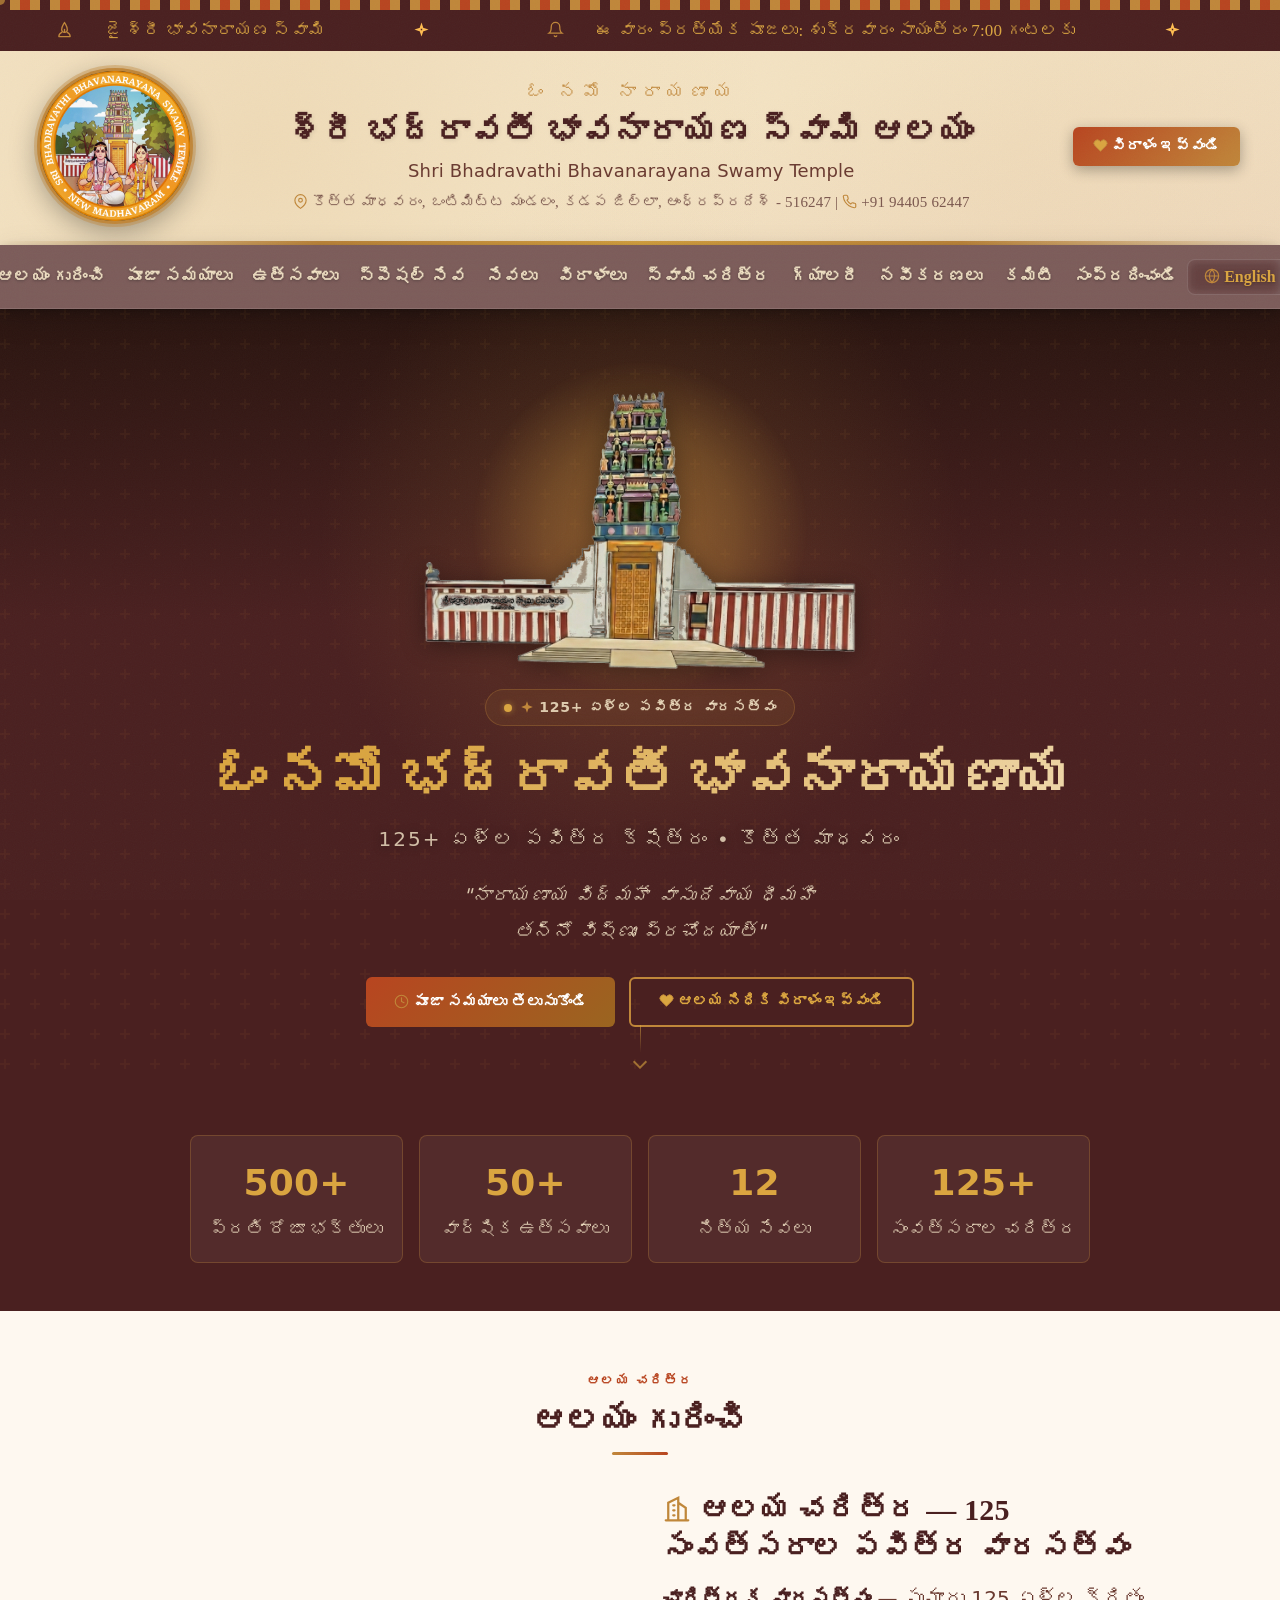
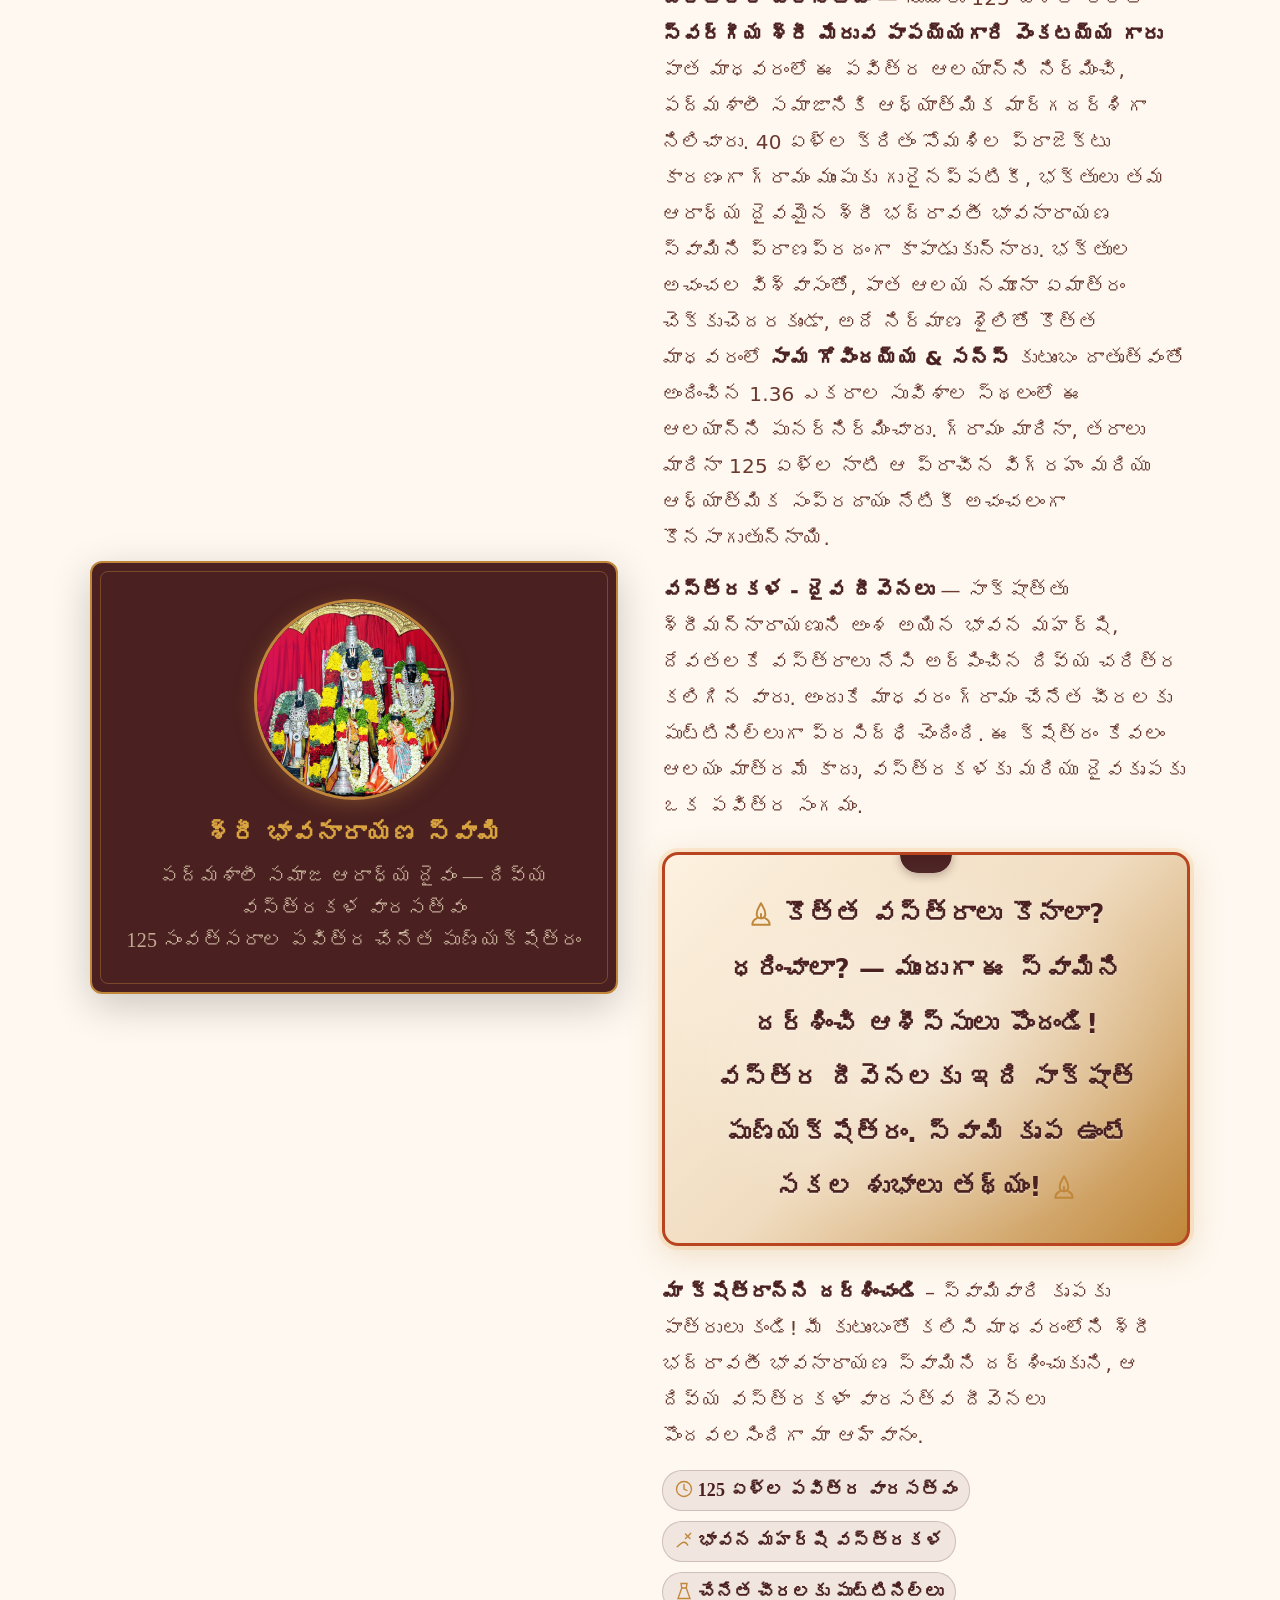
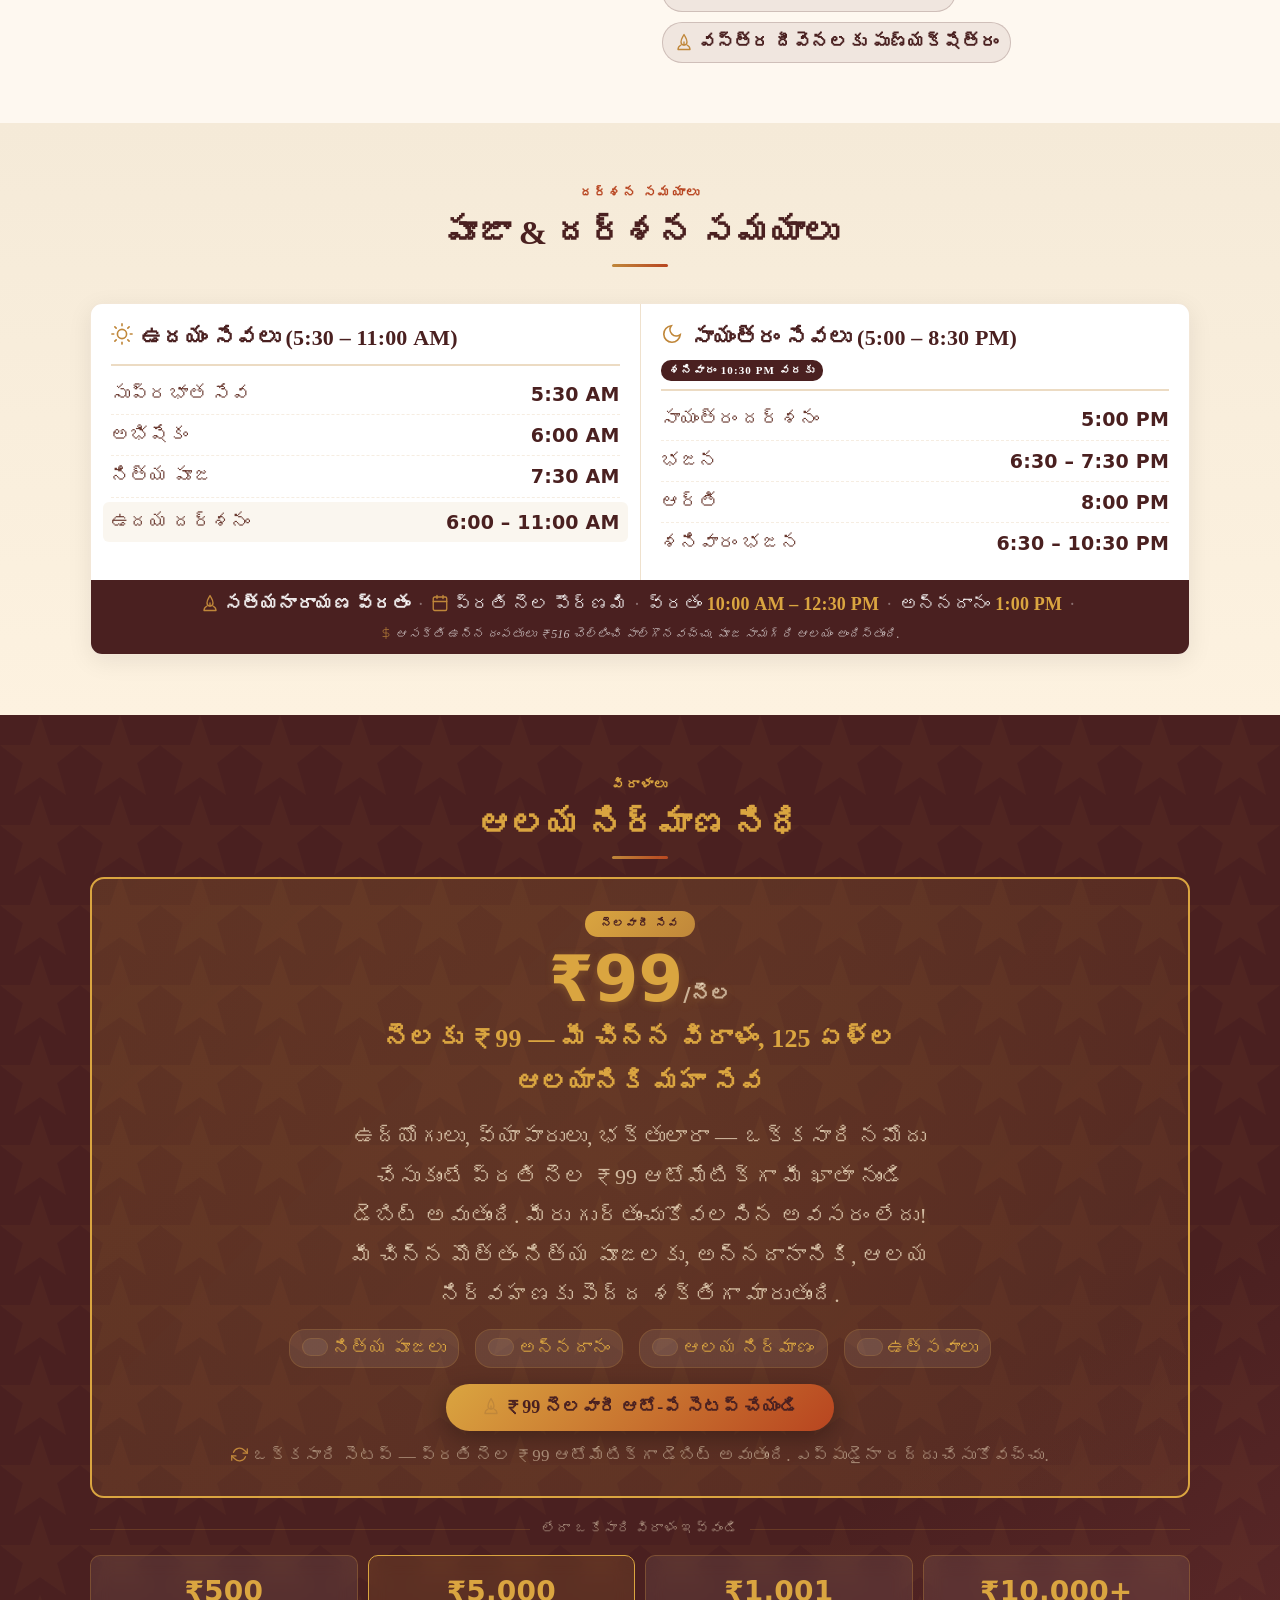
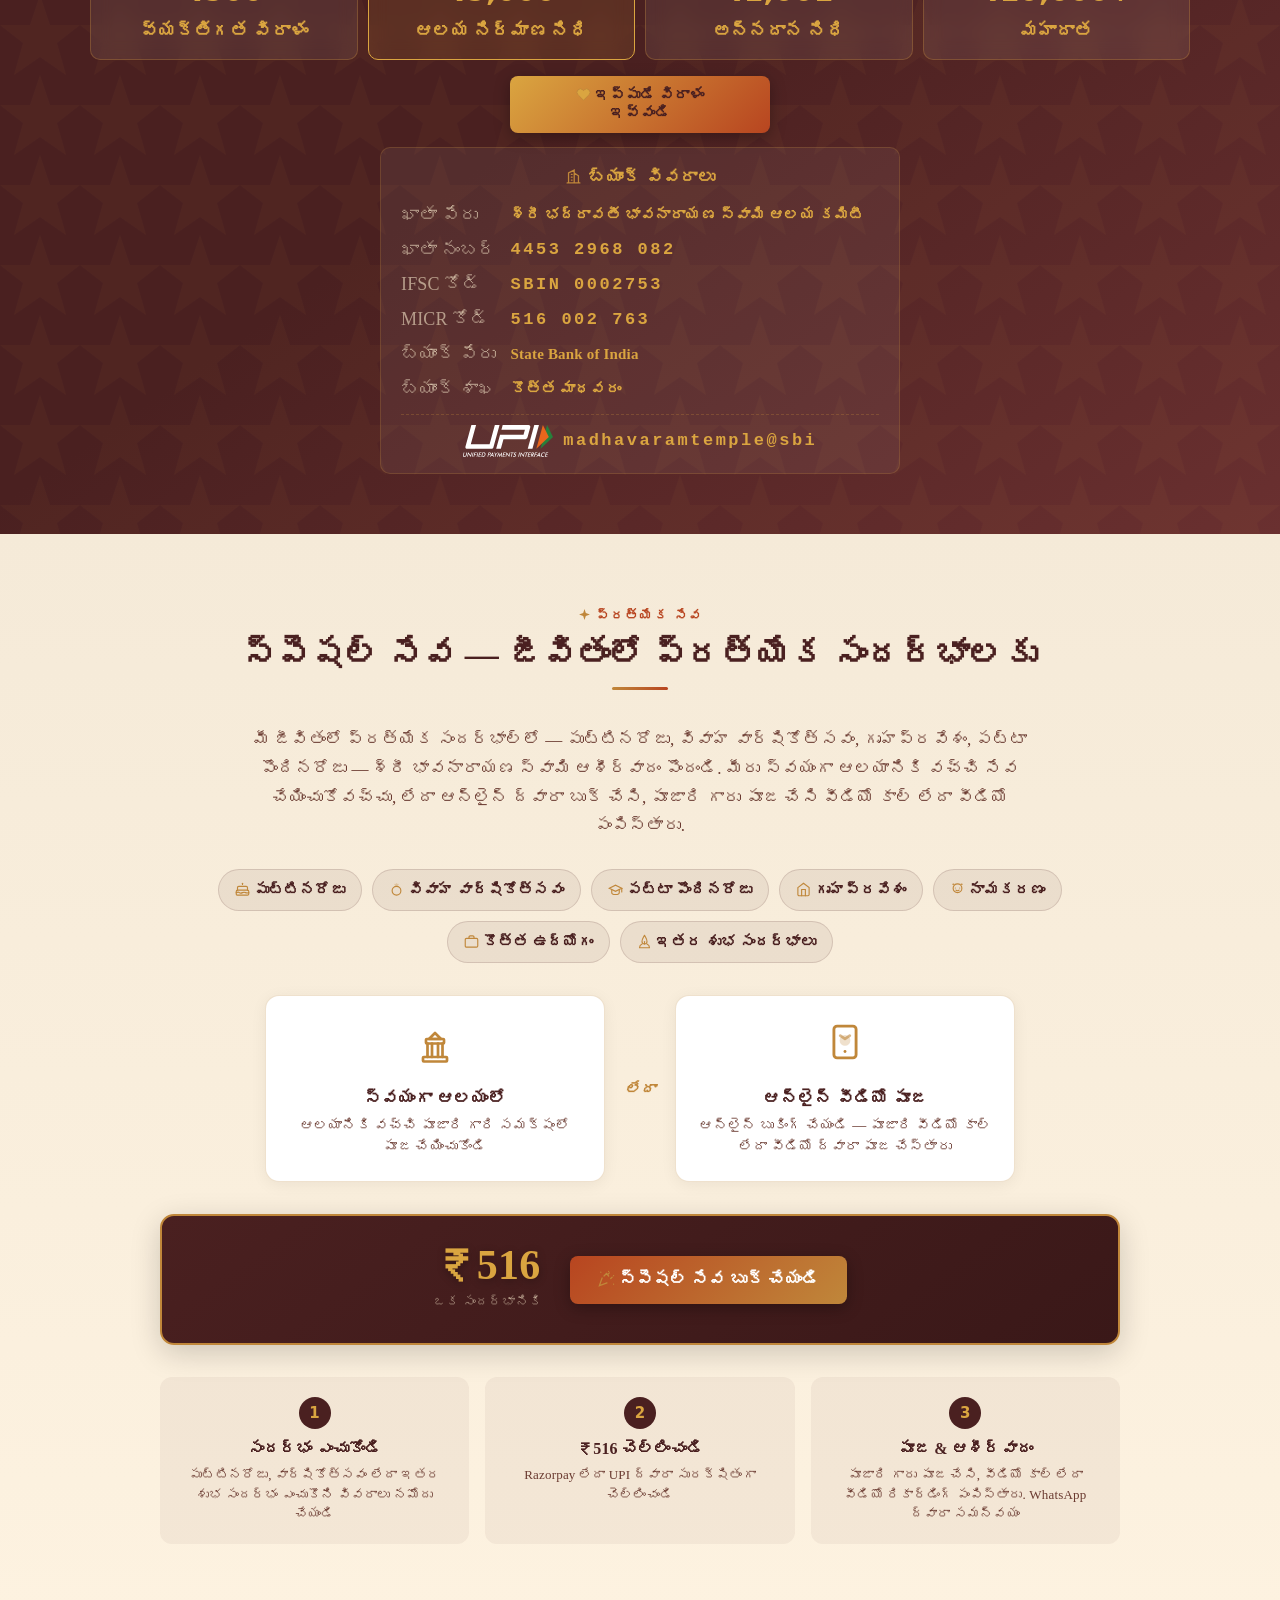
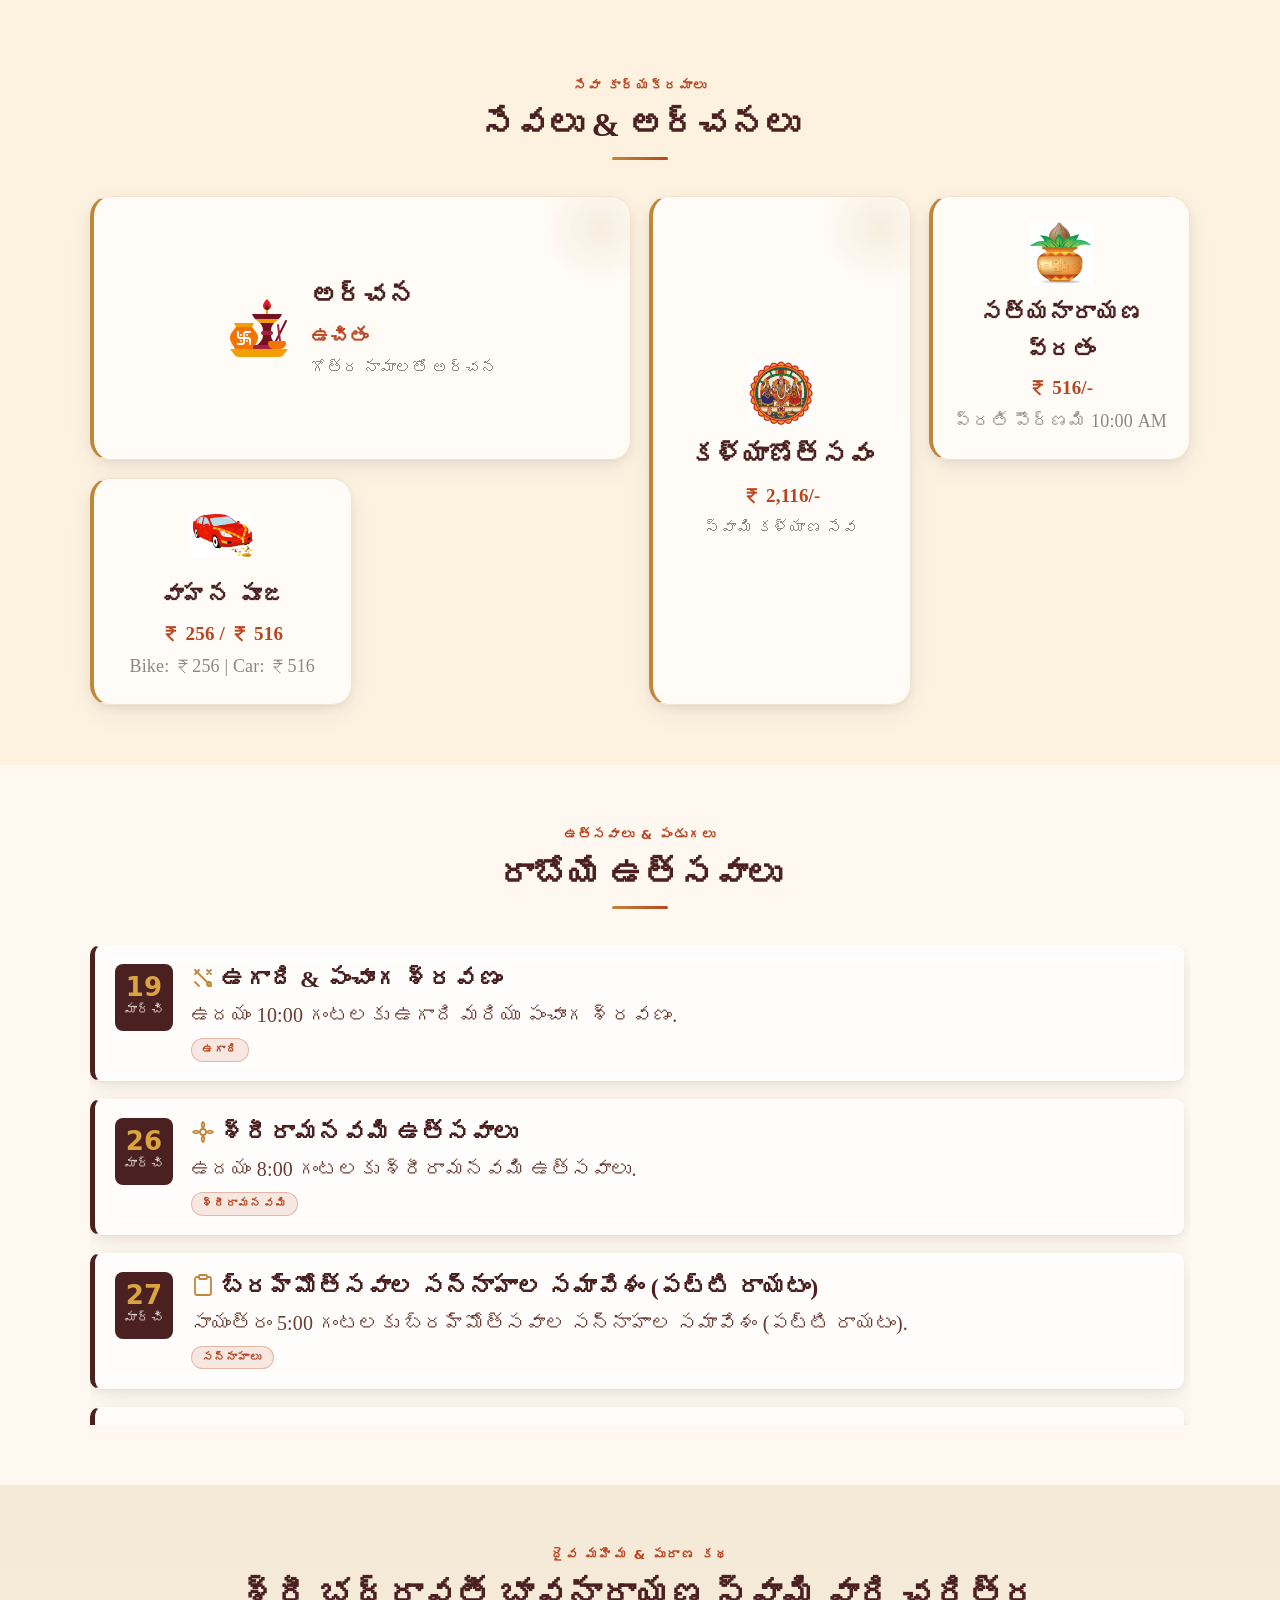
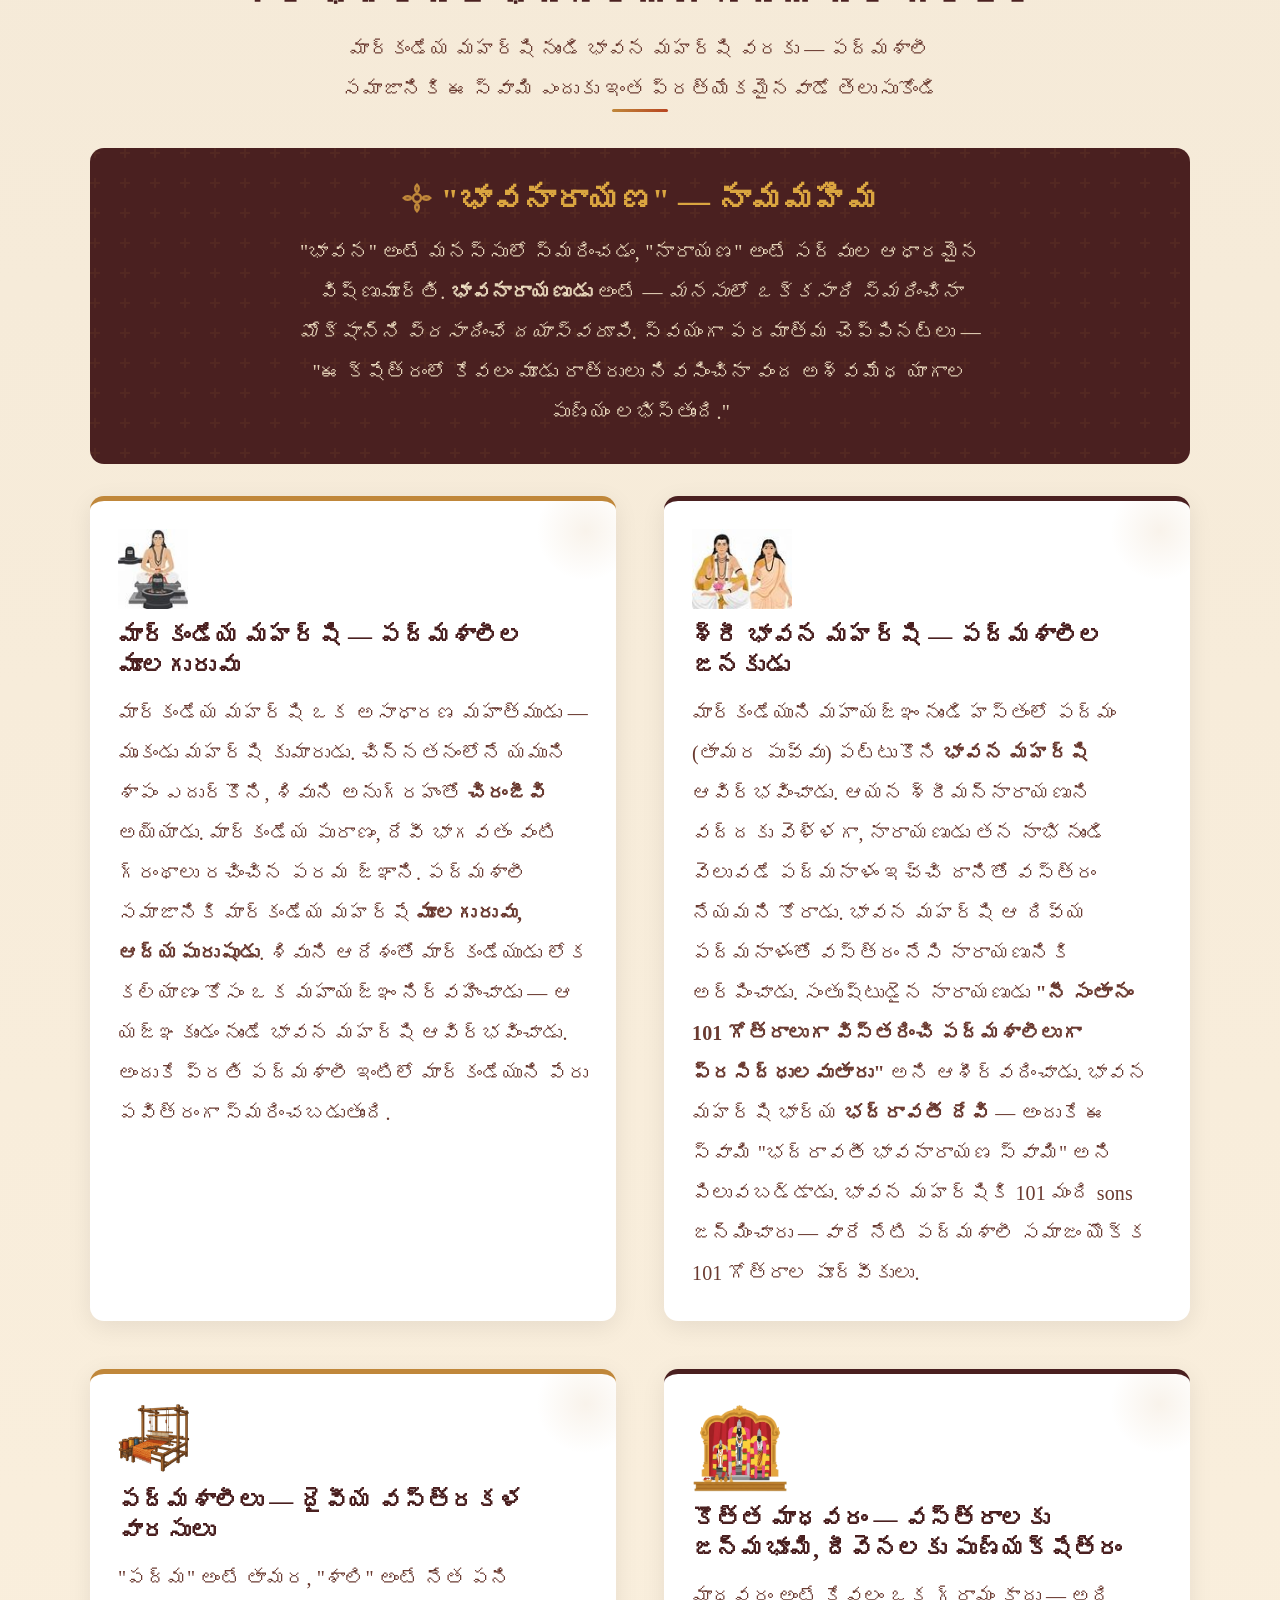
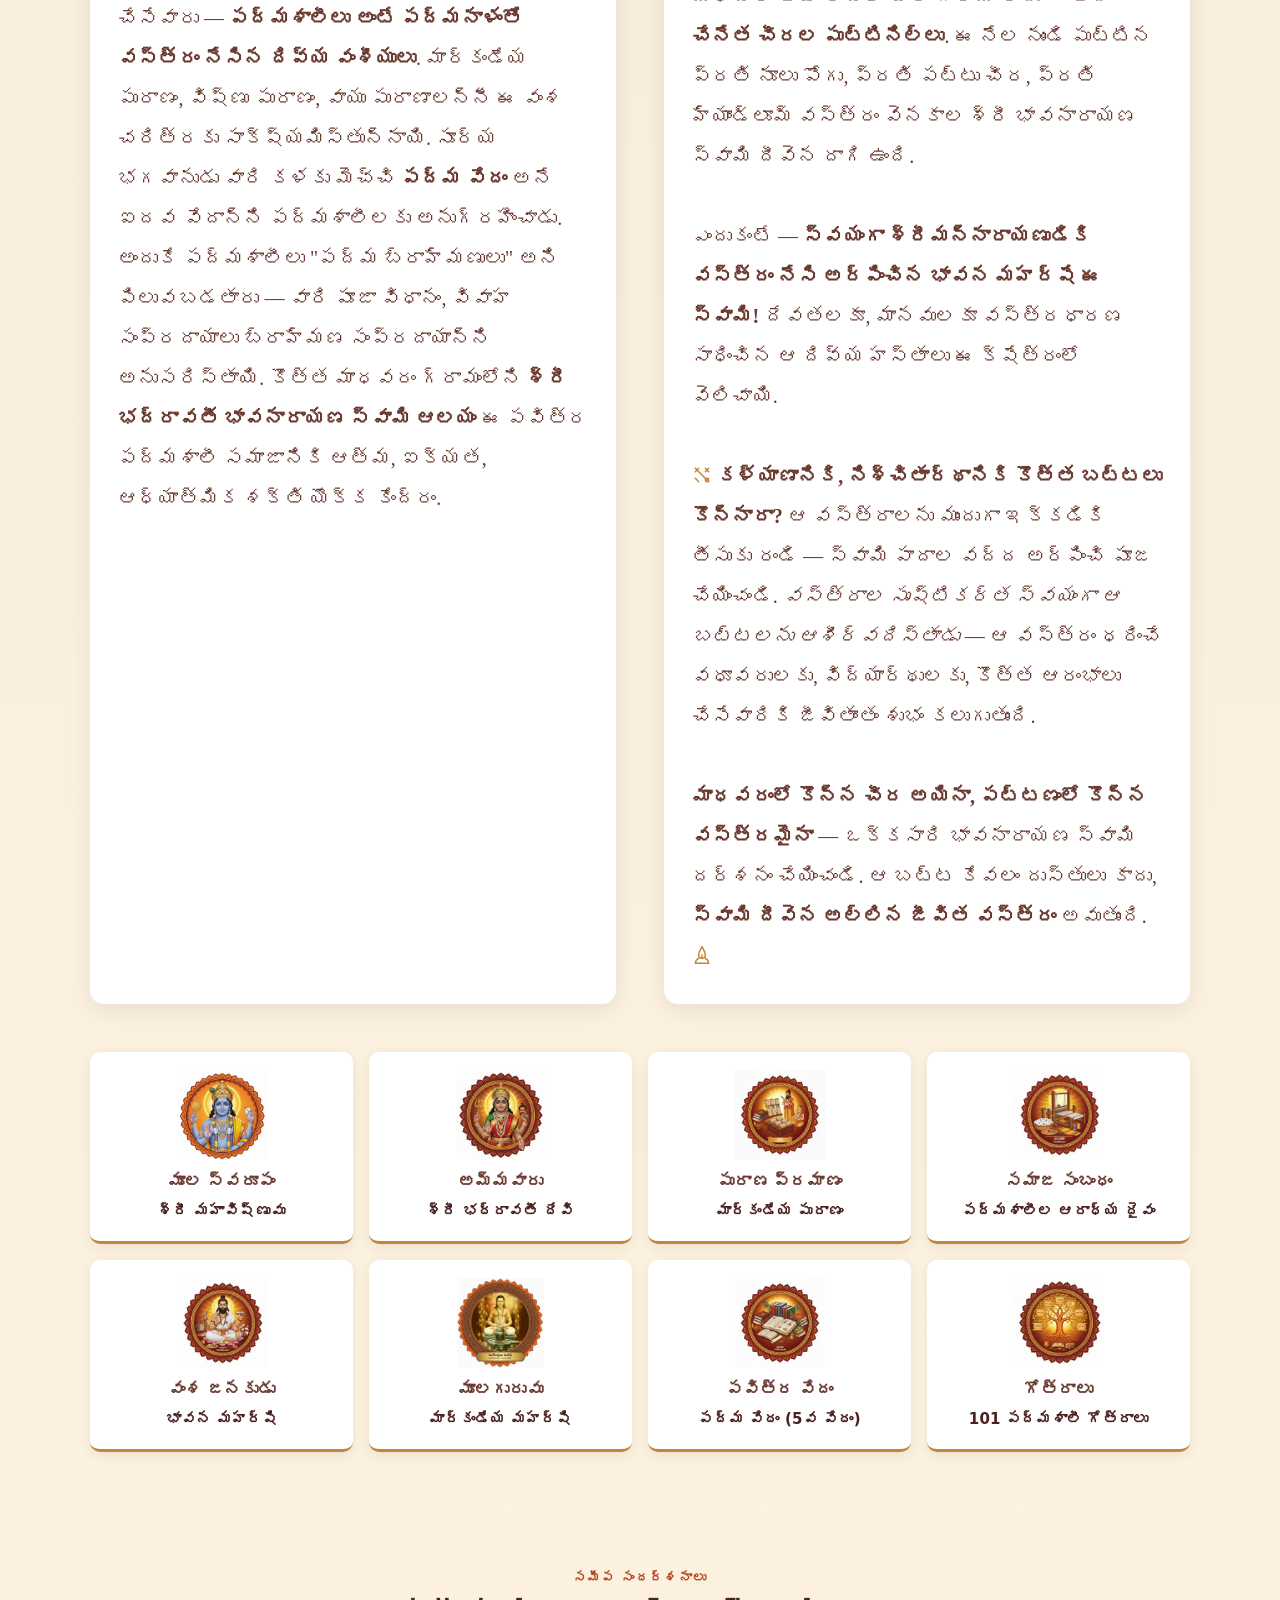
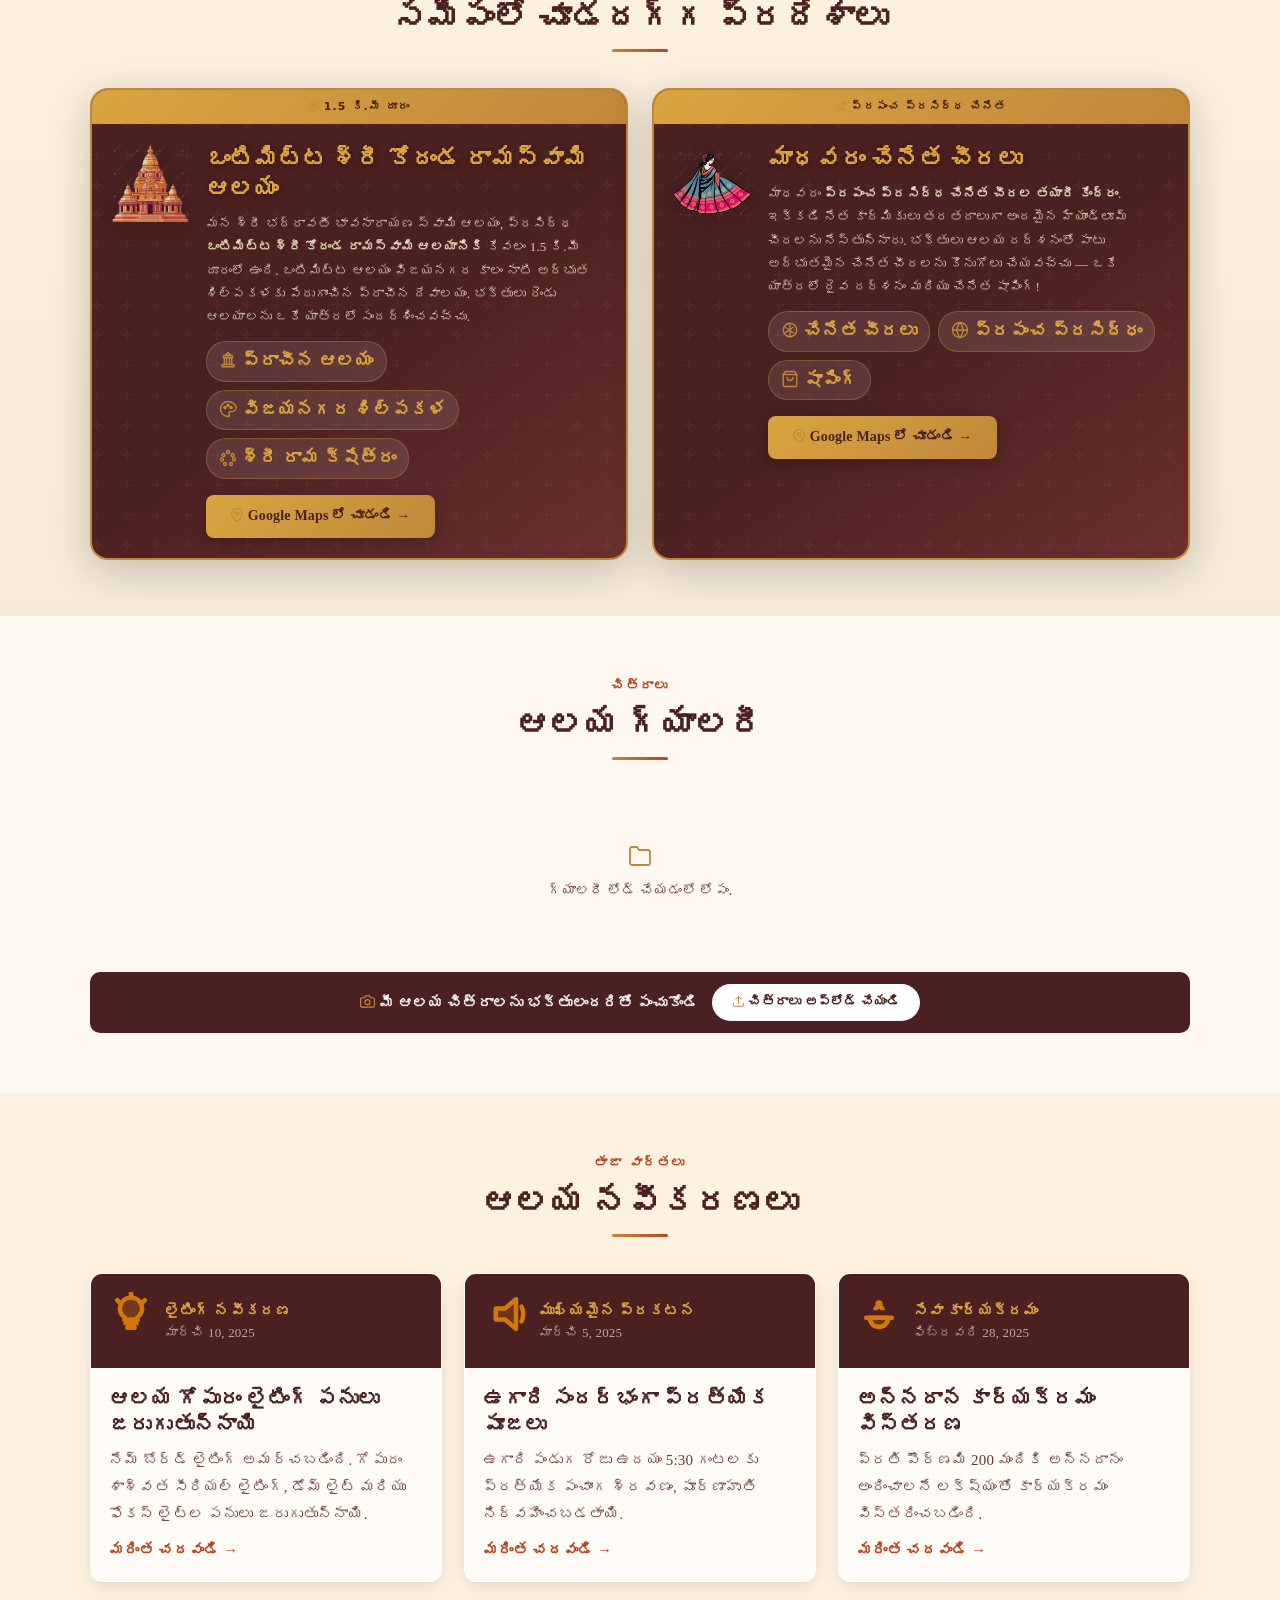
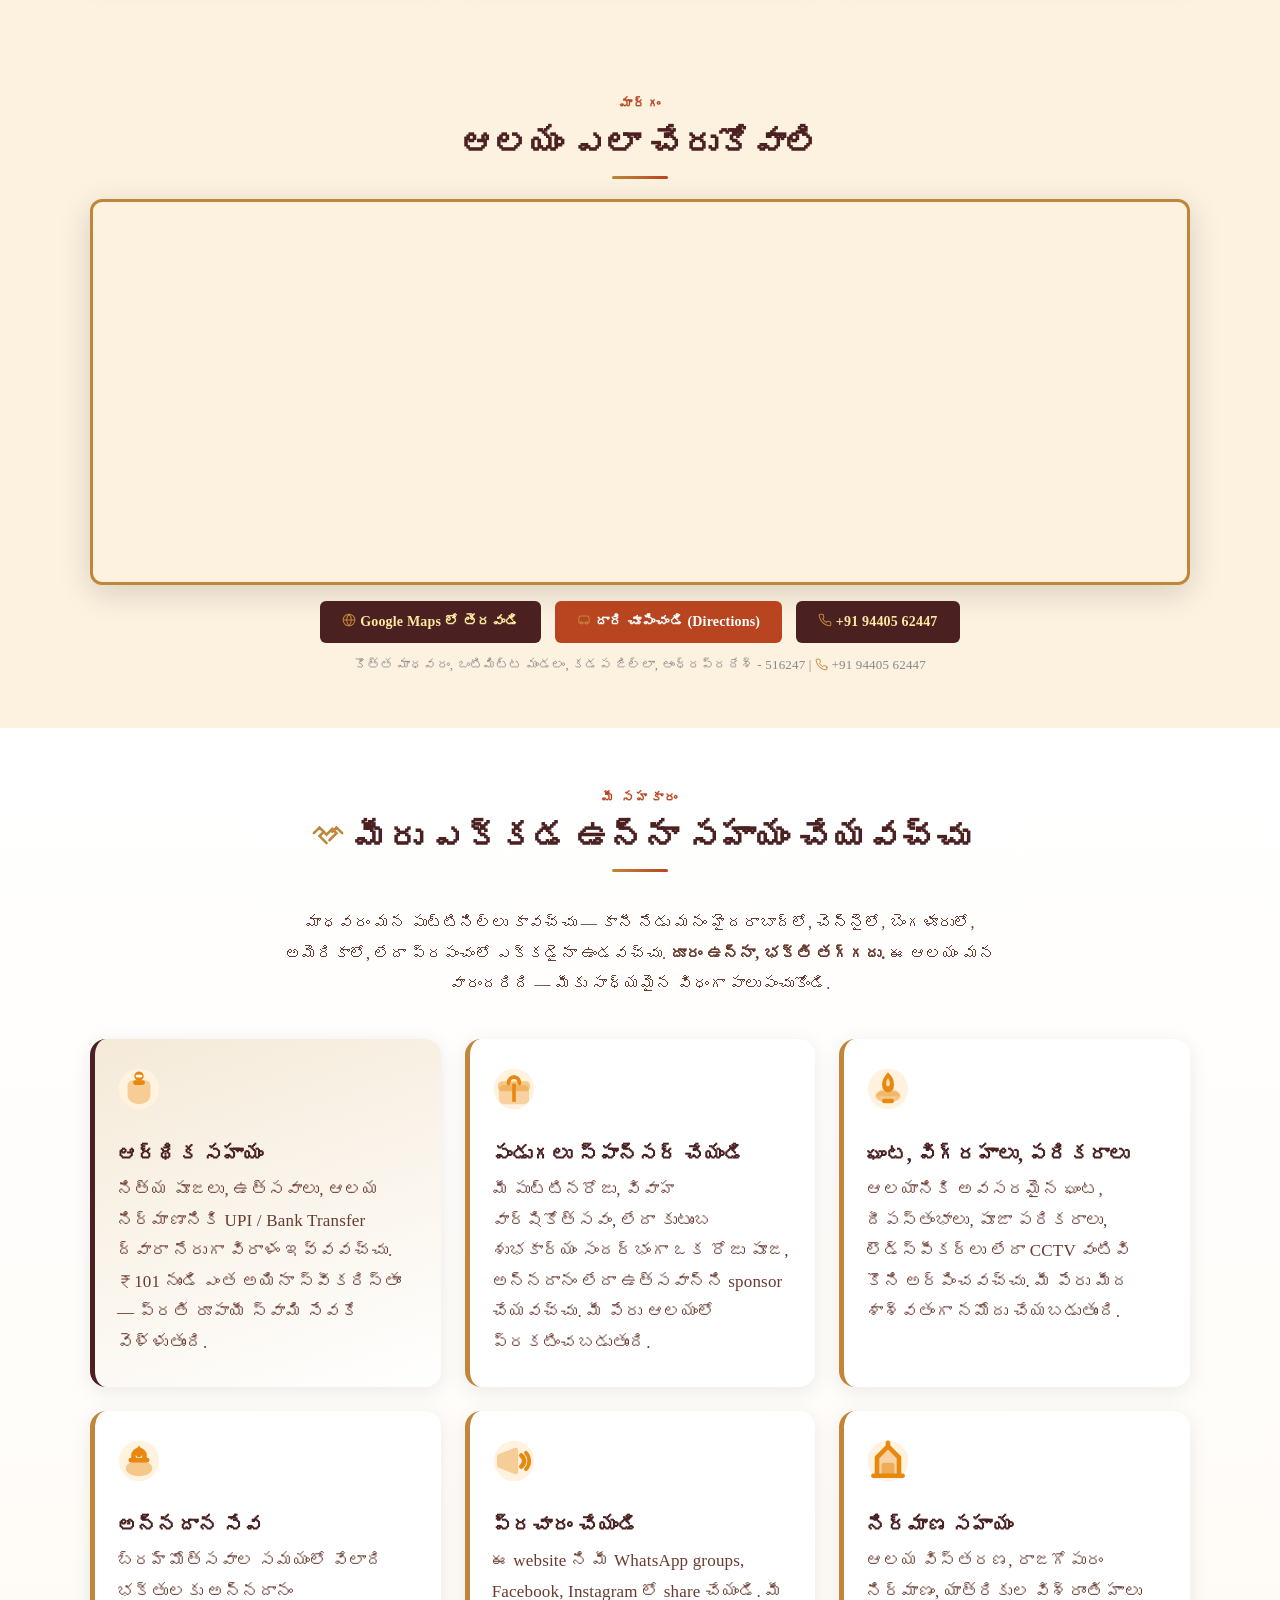
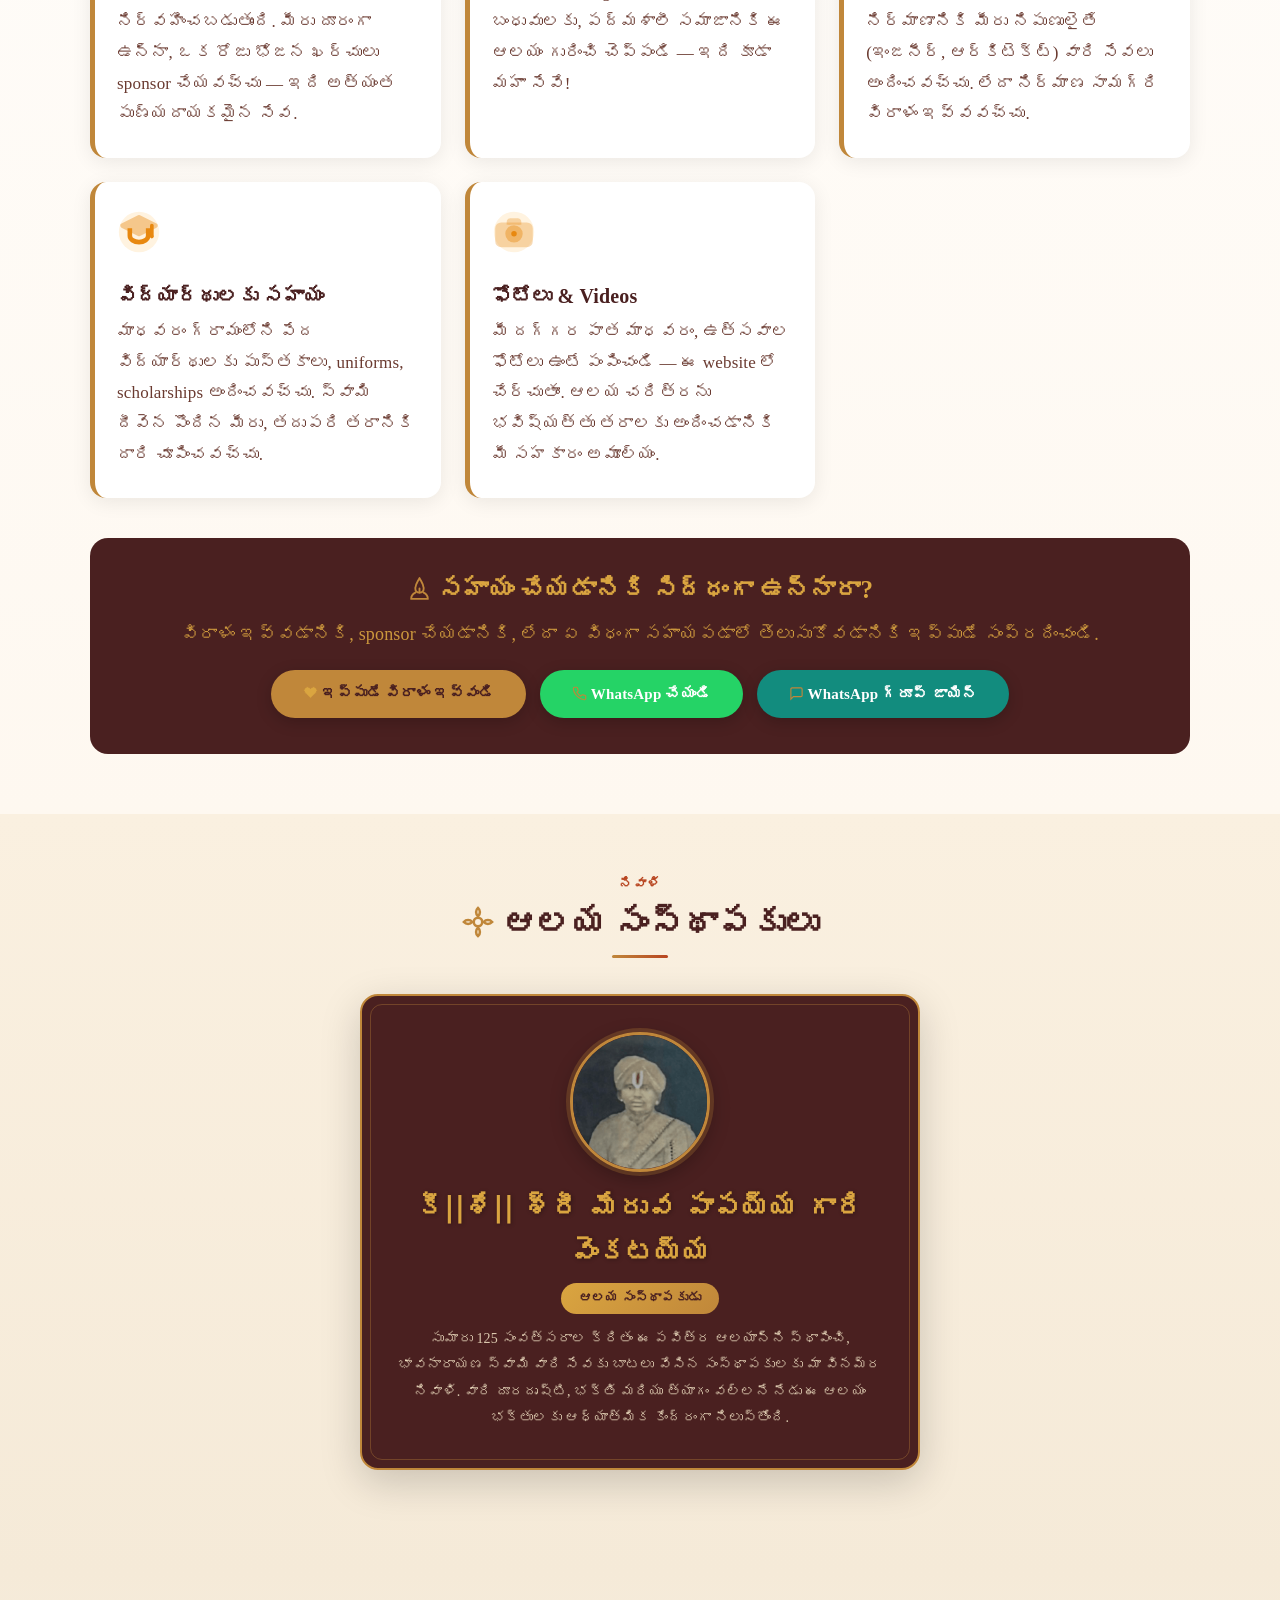
==== commit 016885ff: "fix: resize sevas heading, complete emoji-to-SVG migration across all files - Reduce section header " ====
--- a/index.html
+++ b/index.html
@@ -55,7 +55,7 @@
   <meta http-equiv="Content-Security-Policy" content="default-src 'self'; script-src 'self' 'unsafe-inline' https://checkout.razorpay.com https://www.googleapis.com https://www.googletagmanager.com https://www.google-analytics.com; style-src 'self' 'unsafe-inline' https://fonts.googleapis.com; font-src https://fonts.gstatic.com; img-src 'self' data: https://lh3.googleusercontent.com https://www.googleapis.com https://*.google.com https://*.gstatic.com https://www.googletagmanager.com https://www.google-analytics.com; frame-src https://www.google.com https://api.razorpay.com; connect-src 'self' https://www.googleapis.com https://lumberjack.razorpay.com https://api.razorpay.com https://script.google.com https://script.googleusercontent.com https://www.google-analytics.com https://*.google-analytics.com https://*.analytics.google.com https://www.googletagmanager.com;" />
 
   <link href="https://fonts.googleapis.com/css2?family=Mandali&display=swap" rel="stylesheet" />
-  <link rel="stylesheet" href="styles.css?v=8" />
+  <link rel="stylesheet" href="styles.css?v=9" />
 
   <!-- Structured Data: Hindu Temple -->
   <script type="application/ld+json">
@@ -1273,8 +1273,8 @@
 <button class="scroll-top" id="scrollTopBtn" onclick="window.scrollTo({top:0,behavior:'smooth'})" data-i18n-aria="scroll_top_aria" aria-label="పై కి వెళ్ళండి">▲</button>
 
 <script src="photos.js?v=3"></script>
-<script src="translations.js?v=6"></script>
-<script src="script.js?v=6"></script>
+<script src="translations.js?v=7"></script>
+<script src="script.js?v=7"></script>
 
 <!-- Razorpay SDK -->
 <!-- Razorpay SDK: SRI not added because Razorpay CDN content can change. CSP restricts to checkout.razorpay.com only. -->
--- a/styles.css
+++ b/styles.css
@@ -61,7 +61,7 @@
 .ico-phone { background-image:url("data:image/svg+xml,%3Csvg xmlns='http://www.w3.org/2000/svg' viewBox='0 0 24 24' fill='none' stroke='%23c0873a' stroke-width='1.8' stroke-linecap='round'%3E%3Cpath d='M22 16.92v3a2 2 0 01-2.18 2 19.79 19.79 0 01-8.63-3.07 19.5 19.5 0 01-6-6A19.79 19.79 0 012.12 4.18 2 2 0 014.11 2h3a2 2 0 012 1.72c.127.96.361 1.903.7 2.81a2 2 0 01-.45 2.11L8.09 9.91a16 16 0 006 6l1.27-1.27a2 2 0 012.11-.45c.907.339 1.85.573 2.81.7A2 2 0 0122 16.92z'/%3E%3C/svg%3E"); }
 .ico-globe { background-image:url("data:image/svg+xml,%3Csvg xmlns='http://www.w3.org/2000/svg' viewBox='0 0 24 24' fill='none' stroke='%23c0873a' stroke-width='1.8'%3E%3Ccircle cx='12' cy='12' r='10'/%3E%3Cpath d='M2 12h20M12 2a15.3 15.3 0 014 10 15.3 15.3 0 01-4 10 15.3 15.3 0 01-4-10A15.3 15.3 0 0112 2z'/%3E%3C/svg%3E"); }
 .ico-mail { background-image:url("data:image/svg+xml,%3Csvg xmlns='http://www.w3.org/2000/svg' viewBox='0 0 24 24' fill='none' stroke='%23c0873a' stroke-width='1.8' stroke-linecap='round'%3E%3Crect x='2' y='4' width='20' height='16' rx='2'/%3E%3Cpath d='M22 4l-10 8L2 4'/%3E%3C/svg%3E"); }
-.ico-megaphone { background-image:url("data:image/svg+xml,%3Csvg xmlns='http://www.w3.org/2000/svg' viewBox='0 0 24 24' fill='none' stroke='%23c0873a' stroke-width='1.8' stroke-linecap='round'%3E%3Cpath d='M18 8A6 6 0 006 8c0 7-3 9-3 9h18s-3-2-3-9'/%3E%3Cpath d='M13.73 21a2 2 0 01-3.46 0'/%3E%3C/svg%3E"); }
+.ico-megaphone { background-image:url("data:image/svg+xml,%3Csvg xmlns='http://www.w3.org/2000/svg' viewBox='0 0 24 24' fill='none' stroke='%23c0873a' stroke-width='1.8' stroke-linecap='round'%3E%3Cpath d='M21 3L10 10H4a1 1 0 00-1 1v2a1 1 0 001 1h2l3 7h2l-3-7h2l11 7V3z'/%3E%3C/svg%3E"); }
 .ico-bell { background-image:url("data:image/svg+xml,%3Csvg xmlns='http://www.w3.org/2000/svg' viewBox='0 0 24 24' fill='none' stroke='%23c0873a' stroke-width='1.8' stroke-linecap='round'%3E%3Cpath d='M18 8A6 6 0 006 8c0 7-3 9-3 9h18s-3-2-3-9'/%3E%3Cpath d='M13.73 21a2 2 0 01-3.46 0'/%3E%3C/svg%3E"); }
 /* Celebrations */
 .ico-sparkle { background-image:url("data:image/svg+xml,%3Csvg xmlns='http://www.w3.org/2000/svg' viewBox='0 0 24 24' fill='%23c0873a'%3E%3Cpath d='M12 2l2.4 7.2L22 12l-7.6 2.8L12 22l-2.4-7.2L2 12l7.6-2.8z'/%3E%3C/svg%3E"); }
@@ -92,6 +92,19 @@
 .ico-car { background-image:url("data:image/svg+xml,%3Csvg xmlns='http://www.w3.org/2000/svg' viewBox='0 0 24 24' fill='none' stroke='%23c0873a' stroke-width='1.8' stroke-linecap='round'%3E%3Cpath d='M5 17h14M5 17a2 2 0 01-2-2V9.6a1 1 0 01.11-.45L5 5h14l1.89 4.15a1 1 0 01.11.45V15a2 2 0 01-2 2'/%3E%3Ccircle cx='7.5' cy='17' r='2'/%3E%3Ccircle cx='16.5' cy='17' r='2'/%3E%3C/svg%3E"); }
 .ico-ornament { background-image:url("data:image/svg+xml,%3Csvg xmlns='http://www.w3.org/2000/svg' viewBox='0 0 24 24' fill='%23c0873a'%3E%3Cpath d='M12 2l3 9h-6l3-9zM12 22l-3-9h6l-3 9zM2 12l9-3v6l-9-3zM22 12l-9 3v-6l9 3z'/%3E%3C/svg%3E"); }
 .ico-refresh { background-image:url("data:image/svg+xml,%3Csvg xmlns='http://www.w3.org/2000/svg' viewBox='0 0 24 24' fill='none' stroke='%23c0873a' stroke-width='1.8' stroke-linecap='round'%3E%3Cpath d='M23 4v6h-6M1 20v-6h6'/%3E%3Cpath d='M3.51 9a9 9 0 0114.85-3.36L23 10M1 14l4.64 4.36A9 9 0 0020.49 15'/%3E%3C/svg%3E"); }
+/* Animals */
+.ico-eagle { background-image:url("data:image/svg+xml,%3Csvg xmlns='http://www.w3.org/2000/svg' viewBox='0 0 24 24' fill='none' stroke='%23c0873a' stroke-width='1.8' stroke-linecap='round'%3E%3Cpath d='M4 20c2-4 6-6 10-6h6M12 4c-2 3-1 6 1 8M16 3c-1 2 0 5 2 7M8 10c0-3 2-6 4-8'/%3E%3C/svg%3E"); }
+.ico-elephant { background-image:url("data:image/svg+xml,%3Csvg xmlns='http://www.w3.org/2000/svg' viewBox='0 0 24 24' fill='none' stroke='%23c0873a' stroke-width='1.8' stroke-linecap='round'%3E%3Cpath d='M20 10c0-4-3-7-7-7-3 0-5 1-7 4-1 2-2 4-2 6v5h4v-3h8v3h4v-5'/%3E%3Cpath d='M4 13c-1 1-2 3-1 5M17 11h2'/%3E%3C/svg%3E"); }
+/* Actions */
+.ico-speech { background-image:url("data:image/svg+xml,%3Csvg xmlns='http://www.w3.org/2000/svg' viewBox='0 0 24 24' fill='none' stroke='%23c0873a' stroke-width='1.8' stroke-linecap='round'%3E%3Cpath d='M21 15a2 2 0 01-2 2H7l-4 4V5a2 2 0 012-2h14a2 2 0 012 2z'/%3E%3C/svg%3E"); }
+.ico-handshake { background-image:url("data:image/svg+xml,%3Csvg xmlns='http://www.w3.org/2000/svg' viewBox='0 0 24 24' fill='none' stroke='%23c0873a' stroke-width='1.8' stroke-linecap='round'%3E%3Cpath d='M11 17l-5-5 3-3 2 2 4-4 3 3-5 5'/%3E%3Cpath d='M2 10l4-4 3 3M22 10l-4-4-3 3'/%3E%3C/svg%3E"); }
+.ico-dancer { background-image:url("data:image/svg+xml,%3Csvg xmlns='http://www.w3.org/2000/svg' viewBox='0 0 24 24' fill='none' stroke='%23c0873a' stroke-width='1.8' stroke-linecap='round'%3E%3Ccircle cx='12' cy='4' r='2'/%3E%3Cpath d='M12 6v4l-4 6M12 10l4 6M8 12l-3-1M16 12l3-1M10 20l2-4 2 4'/%3E%3C/svg%3E"); }
+.ico-upload { background-image:url("data:image/svg+xml,%3Csvg xmlns='http://www.w3.org/2000/svg' viewBox='0 0 24 24' fill='none' stroke='%23c0873a' stroke-width='1.8' stroke-linecap='round'%3E%3Cpath d='M21 15v4a2 2 0 01-2 2H5a2 2 0 01-2-2v-4'/%3E%3Cpolyline points='17 8 12 3 7 8'/%3E%3Cline x1='12' y1='3' x2='12' y2='15'/%3E%3C/svg%3E"); }
+.ico-bag { background-image:url("data:image/svg+xml,%3Csvg xmlns='http://www.w3.org/2000/svg' viewBox='0 0 24 24' fill='none' stroke='%23c0873a' stroke-width='1.8' stroke-linecap='round'%3E%3Cpath d='M6 2L3 6v14a2 2 0 002 2h14a2 2 0 002-2V6l-3-4z'/%3E%3Cpath d='M3 6h18M16 10a4 4 0 01-8 0'/%3E%3C/svg%3E"); }
+.ico-check { background-image:url("data:image/svg+xml,%3Csvg xmlns='http://www.w3.org/2000/svg' viewBox='0 0 24 24' fill='none' stroke='%23c0873a' stroke-width='2.5' stroke-linecap='round' stroke-linejoin='round'%3E%3Cpolyline points='20 6 9 17 4 12'/%3E%3C/svg%3E"); }
+.ico-hourglass { background-image:url("data:image/svg+xml,%3Csvg xmlns='http://www.w3.org/2000/svg' viewBox='0 0 24 24' fill='none' stroke='%23c0873a' stroke-width='1.8' stroke-linecap='round'%3E%3Cpath d='M6 2h12M6 22h12M6 2v6l6 4-6 4v6M18 2v6l-6 4 6 4v6'/%3E%3C/svg%3E"); }
+.ico-palette { background-image:url("data:image/svg+xml,%3Csvg xmlns='http://www.w3.org/2000/svg' viewBox='0 0 24 24' fill='none' stroke='%23c0873a' stroke-width='1.8'%3E%3Cpath d='M12 2C6.5 2 2 6.5 2 12s4.5 10 10 10c1.1 0 2-.9 2-2 0-.5-.2-1-.5-1.3-.3-.3-.5-.8-.5-1.3 0-1.1.9-2 2-2h2.4c3 0 5.6-2.5 5.6-5.6C22 5.6 17.5 2 12 2z'/%3E%3Ccircle cx='8' cy='10' r='1.5' fill='%23c0873a'/%3E%3Ccircle cx='12' cy='7' r='1.5' fill='%23c0873a'/%3E%3Ccircle cx='16' cy='10' r='1.5' fill='%23c0873a'/%3E%3C/svg%3E"); }
+.ico-yarn { background-image:url("data:image/svg+xml,%3Csvg xmlns='http://www.w3.org/2000/svg' viewBox='0 0 24 24' fill='none' stroke='%23c0873a' stroke-width='1.8'%3E%3Ccircle cx='12' cy='12' r='9'/%3E%3Cpath d='M5 8c4 2 8 6 12 8M5 16c4-2 8-6 12-8M12 3v18'/%3E%3C/svg%3E"); }
 /* Light variants for dark backgrounds */
 .ico-light { filter:brightness(1.4); }
 
@@ -210,11 +223,11 @@
 .btn-secondary:hover { background:rgba(192,135,58,.15); transform:translateY(-3px); box-shadow:0 2px 8px rgba(0,0,0,.1),0 8px 24px rgba(0,0,0,.12); }
 
 /* SECTION COMMON */
-section { padding:72px 20px; }
-.section-header { text-align:center; margin-bottom:52px; }
-.section-header .small-label { font-family: var(--font-body); font-size:14px; color:var(--saffron); letter-spacing:0.1em; font-weight:600; margin-bottom:10px; text-transform:uppercase; }
-.section-header h2 { font-family: var(--font-heading); font-size:clamp(26px,4vw,42px); color:var(--deep-red); font-weight:900; margin-bottom:14px; }
-.section-header .underline { width:70px; height:4px; background:linear-gradient(90deg,var(--gold),var(--saffron)); margin:0 auto; border-radius:2px; }
+section { padding:60px 20px; }
+.section-header { text-align:center; margin-bottom:36px; }
+.section-header .small-label { font-family: var(--font-body); font-size:13px; color:var(--saffron); letter-spacing:0.1em; font-weight:600; margin-bottom:8px; text-transform:uppercase; }
+.section-header h2 { font-family: var(--font-heading); font-size:clamp(22px,3.2vw,34px); color:var(--deep-red); font-weight:900; margin-bottom:10px; }
+.section-header .underline { width:56px; height:3px; background:linear-gradient(90deg,var(--gold),var(--saffron)); margin:0 auto; border-radius:2px; }
 .container { max-width:1100px; margin:0 auto; }
 
 /* STATS */
@@ -239,7 +252,7 @@
 .about-kicker { background:linear-gradient(135deg, #fdf2e0 0%, #f0dcc0 50%, #c0873a 100%); border:3px solid var(--saffron); border-radius:16px; padding:32px 32px 28px; margin:28px 0; position:relative; box-shadow:0 0 0 4px rgba(232,136,15,.12), 0 8px 32px rgba(192,135,58,.25); text-align:center; overflow:hidden; }
 .about-kicker::after { content:''; position:absolute; inset:0; background:radial-gradient(ellipse at center, rgba(255,255,255,.4) 0%, transparent 70%); pointer-events:none; }
 .about-kicker p { color:var(--deep-red) !important; font-size:clamp(20px,2.5vw,26px) !important; font-weight:800; line-height:2.1; margin-bottom:0 !important; text-shadow:0 1px 2px rgba(255,255,255,.5); position:relative; z-index:1; }
-.about-kicker::before { content:'🙏'; position:absolute; top:-18px; left:50%; transform:translateX(-50%); font-size:28px; background:linear-gradient(135deg,var(--deep-red),var(--deep-red)); color:#daa540; padding:4px 18px; border-radius:24px; box-shadow:0 3px 10px rgba(53,12,12,.3); }
+.about-kicker::before { content:''; position:absolute; top:-18px; left:50%; transform:translateX(-50%); width:52px; height:36px; background:linear-gradient(135deg,var(--deep-red),var(--deep-red)) padding-box, url("data:image/svg+xml,%3Csvg xmlns='http://www.w3.org/2000/svg' viewBox='0 0 24 24' fill='none' stroke='%23daa540' stroke-width='1.8' stroke-linecap='round' stroke-linejoin='round'%3E%3Cpath d='M12 2C10 6 8 8 8 12c0 2.5 1.5 4 4 4s4-1.5 4-4c0-4-2-6-4-10z'/%3E%3Cpath d='M8 16c-2 1-4 3-4 6h16c0-3-2-5-4-6'/%3E%3Cpath d='M12 12v4'/%3E%3C/svg%3E") no-repeat center/20px; border-radius:24px; box-shadow:0 3px 10px rgba(53,12,12,.3); }
 .about-highlights { display:flex; gap:10px; flex-wrap:wrap; margin-top:16px; }
 .highlight-tag { background:rgba(74,32,32,.08); border:1px solid rgba(74,32,32,.2); color:var(--deep-red); padding:5px 12px; border-radius:20px; font-family:'Times New Roman','Mandali',sans-serif; font-size:18px; font-weight:600; }
 
@@ -714,7 +727,7 @@
 
 /* ======= MOBILE ≤ 480px ======= */
 @media (max-width:480px) {
-  section { padding:52px 14px; }
+  section { padding:44px 14px; }
   .hero { padding:48px 14px; }
   .hero-cta-group { flex-direction:column; align-items:center; }
   .btn-primary,.btn-secondary { width:100%; text-align:center; }
